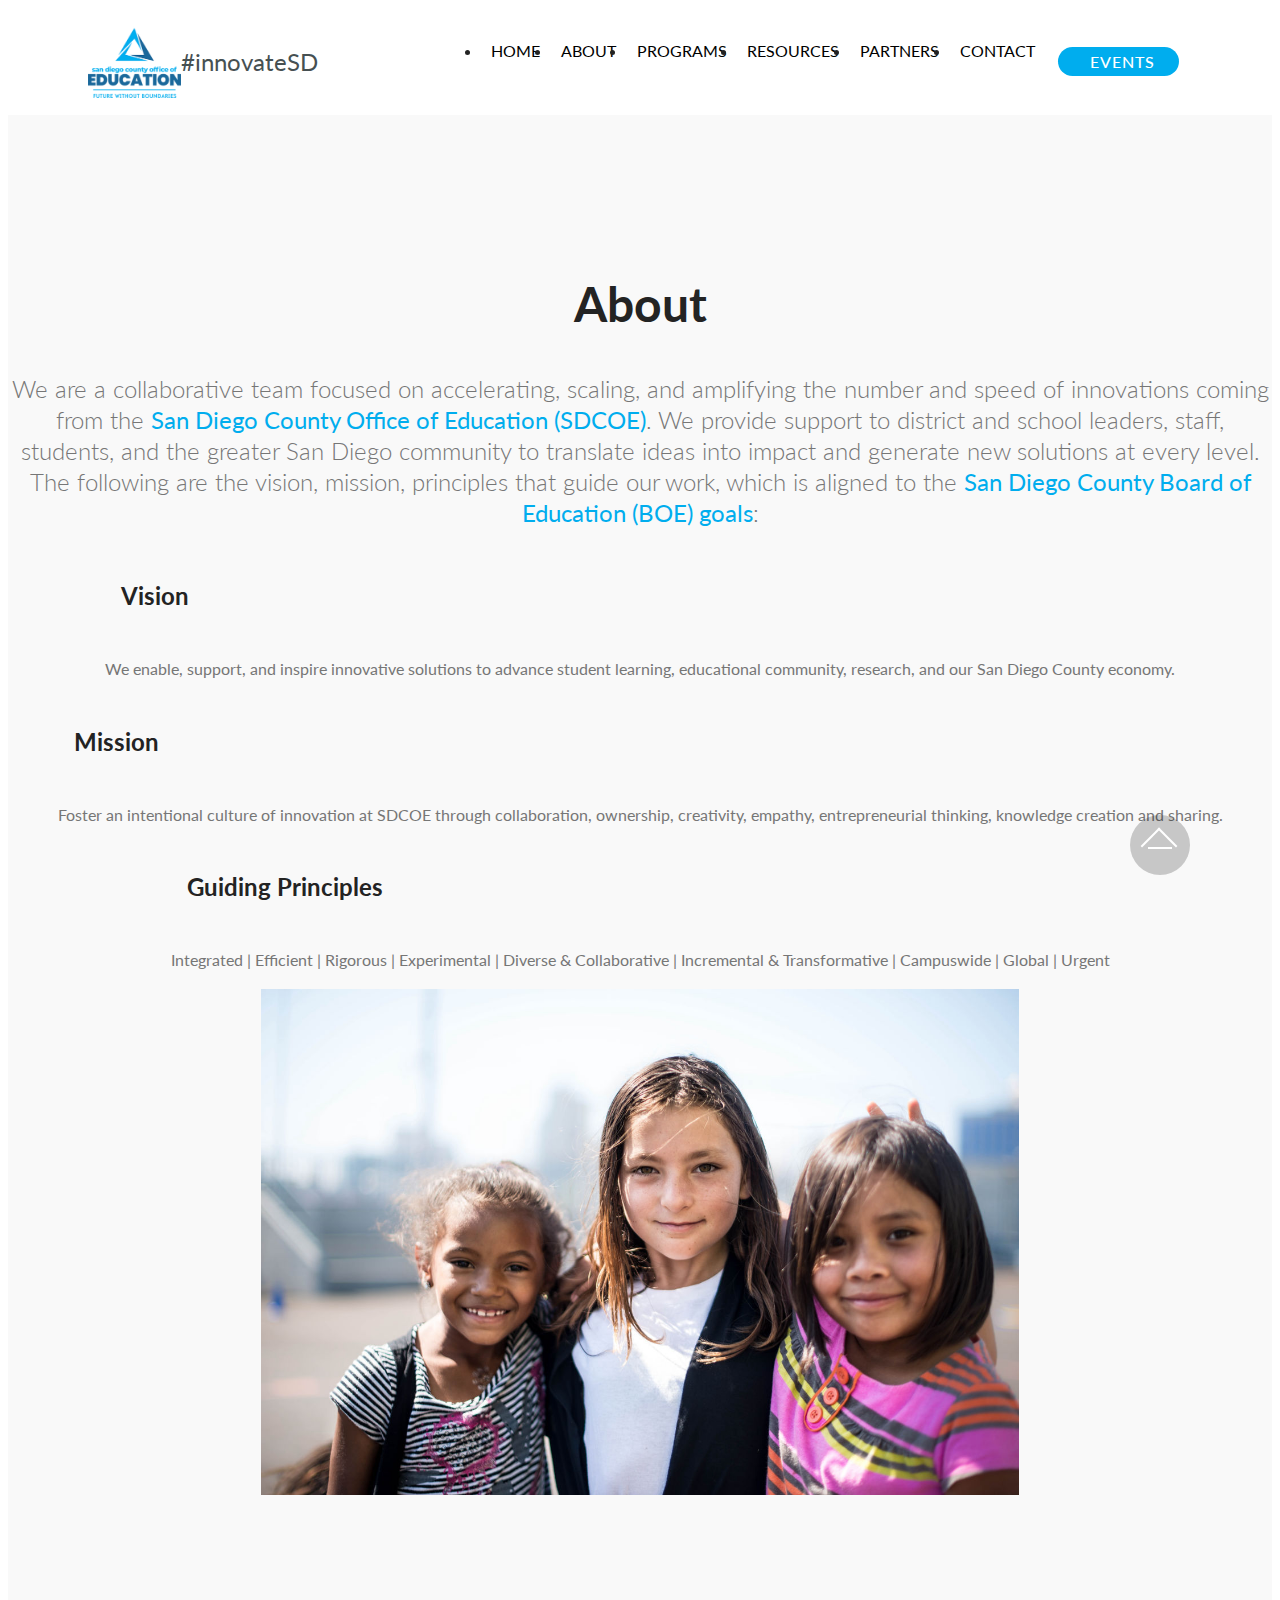
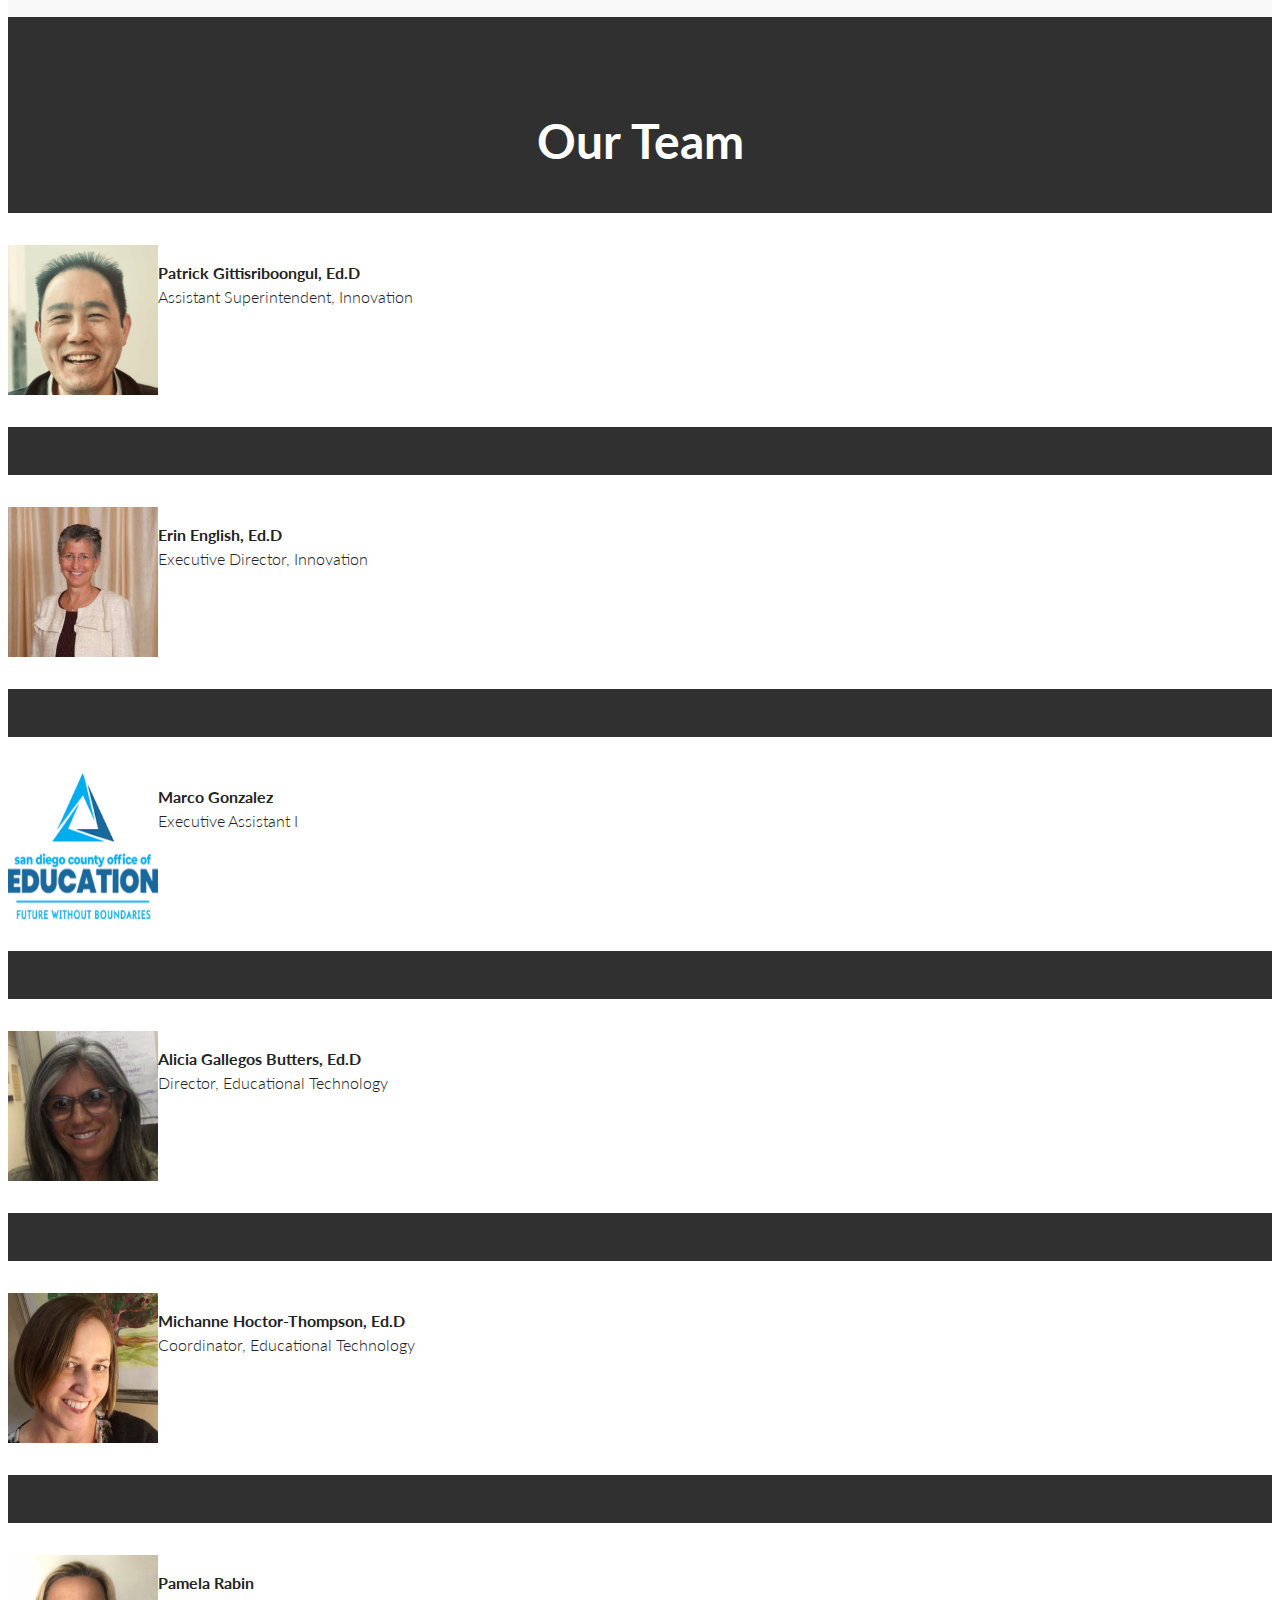
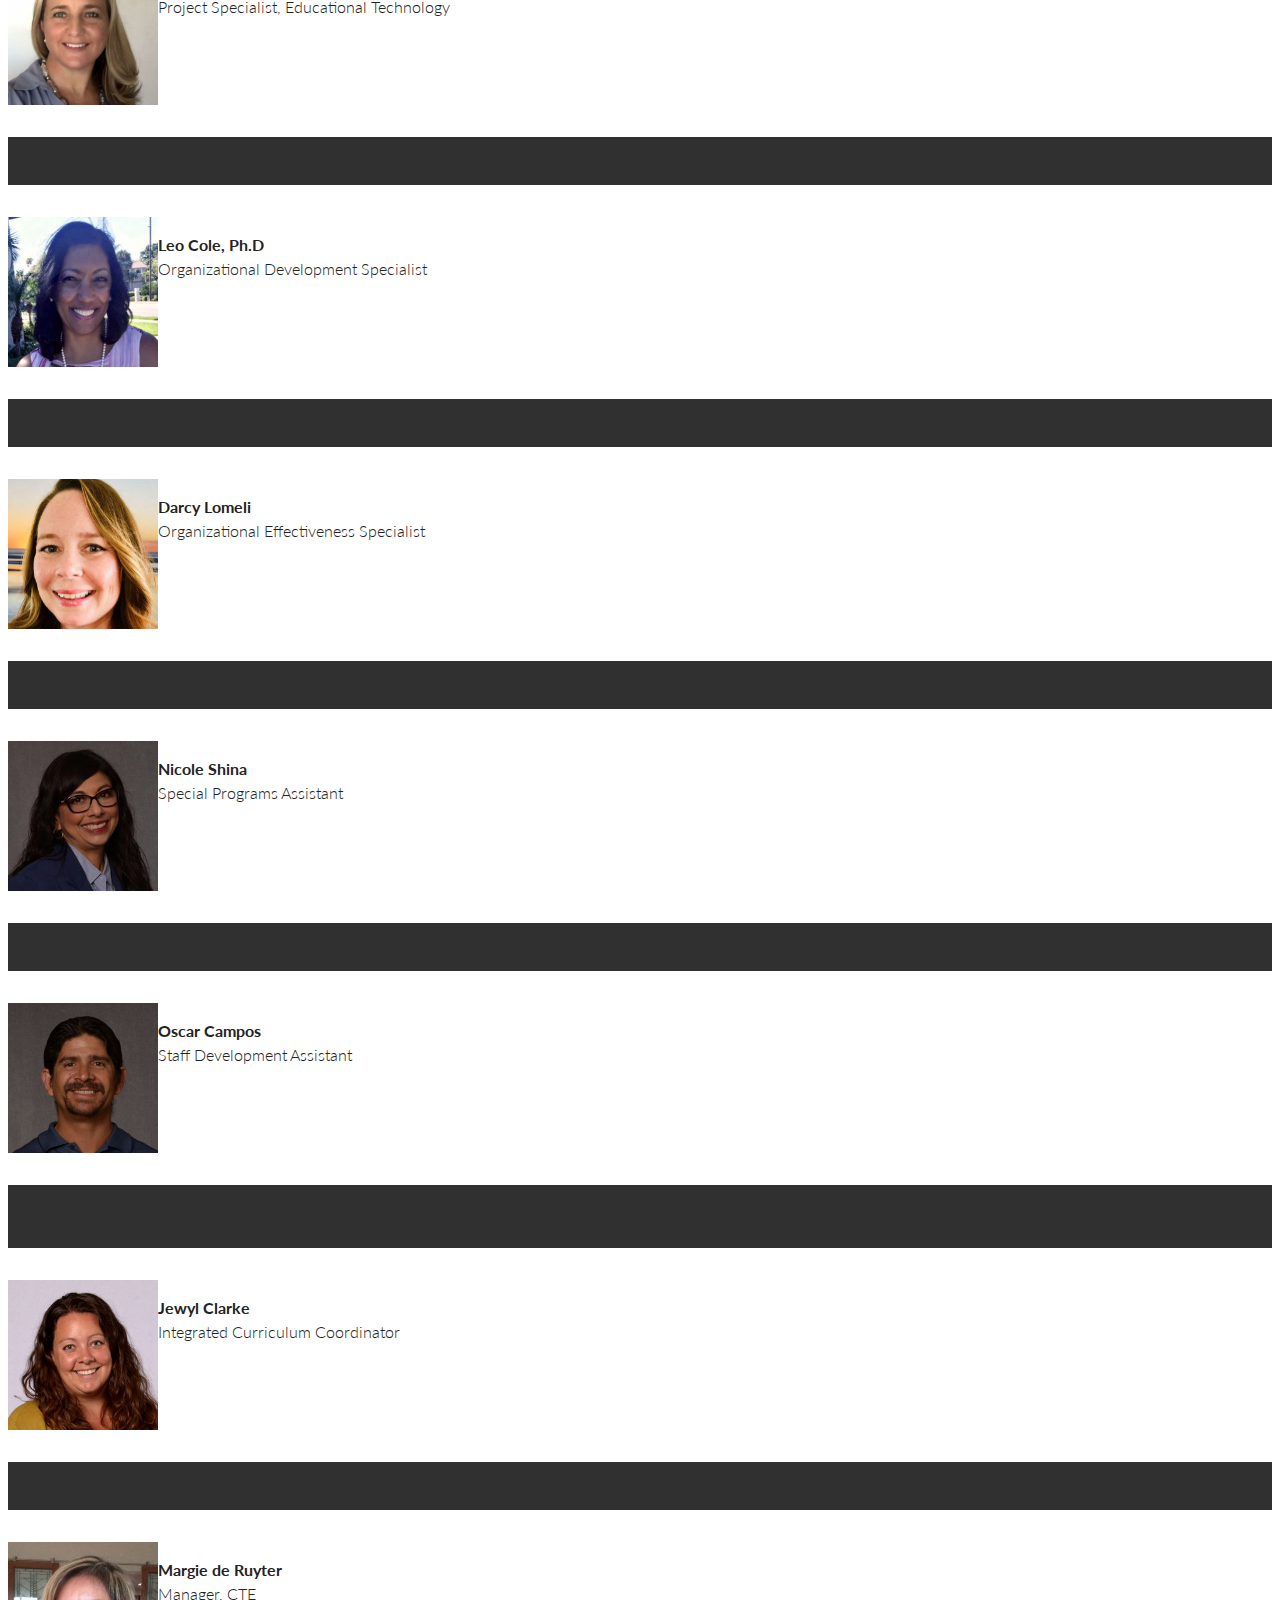
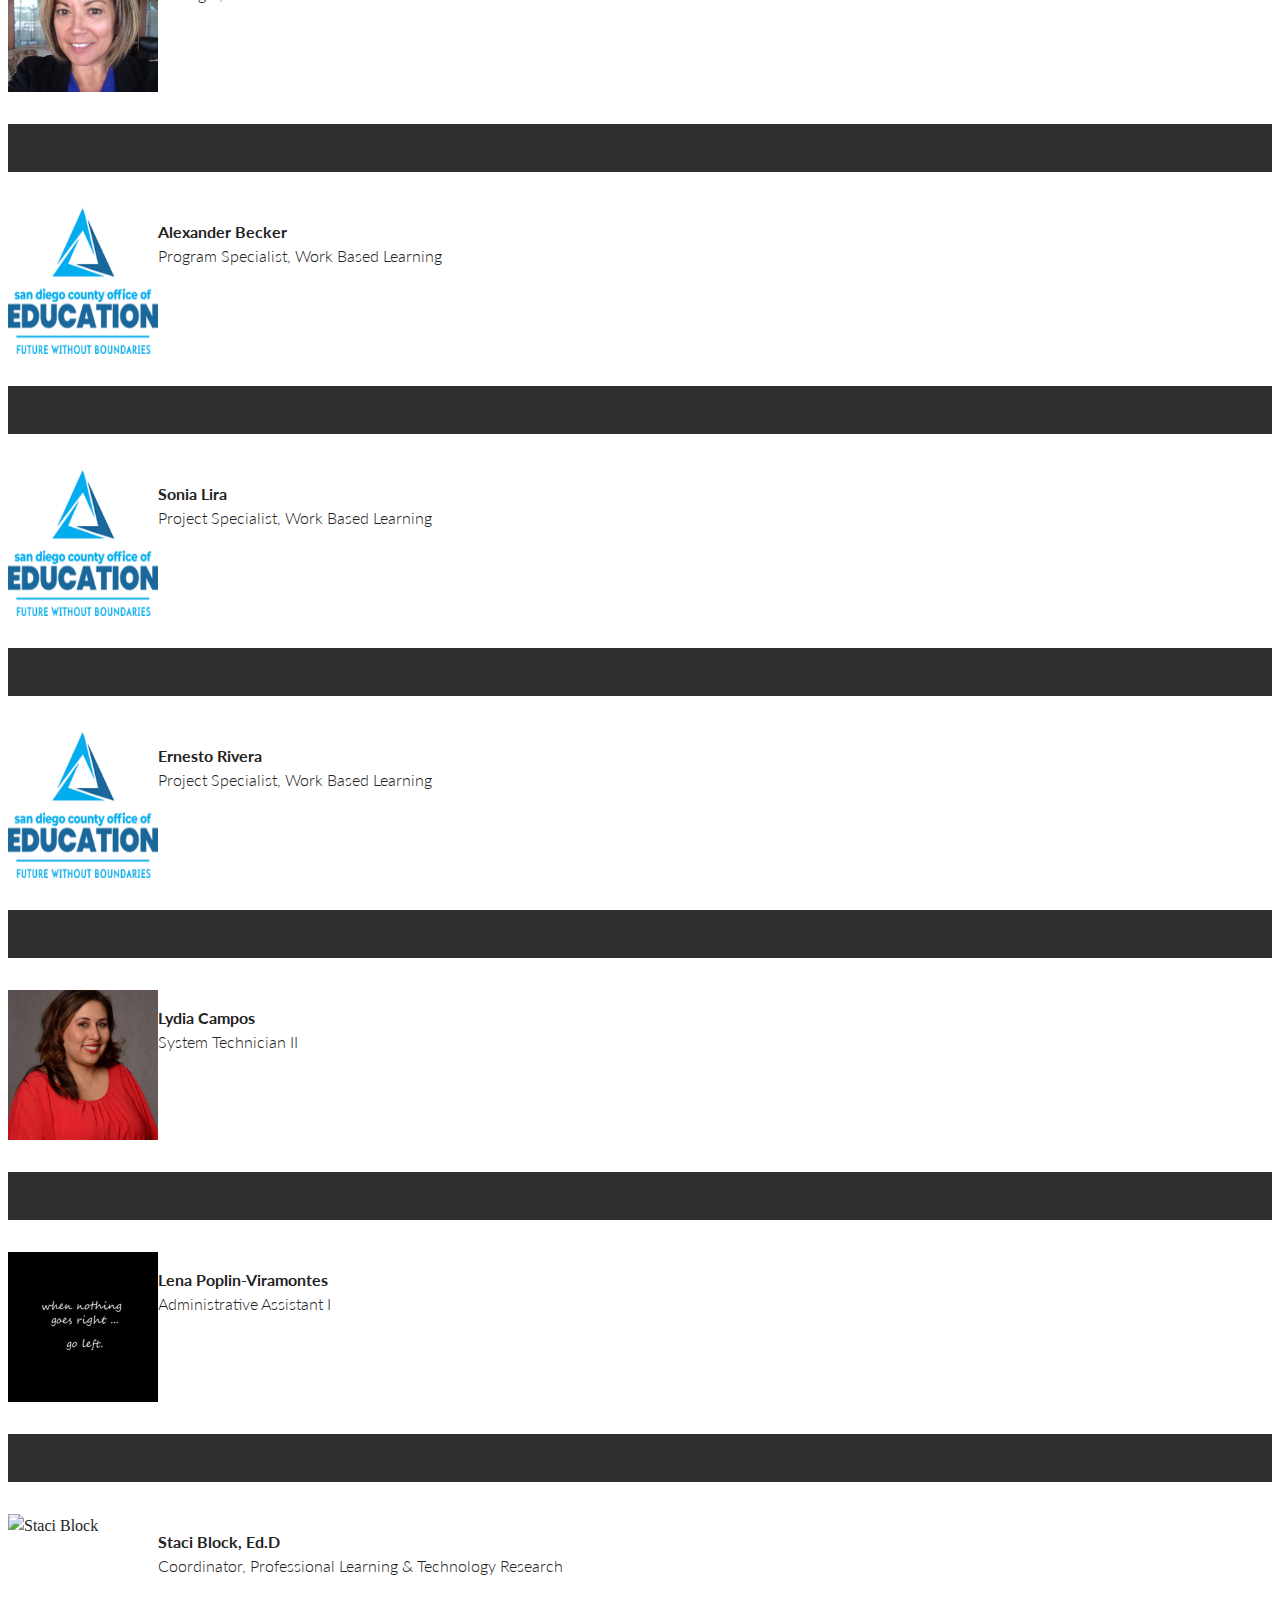
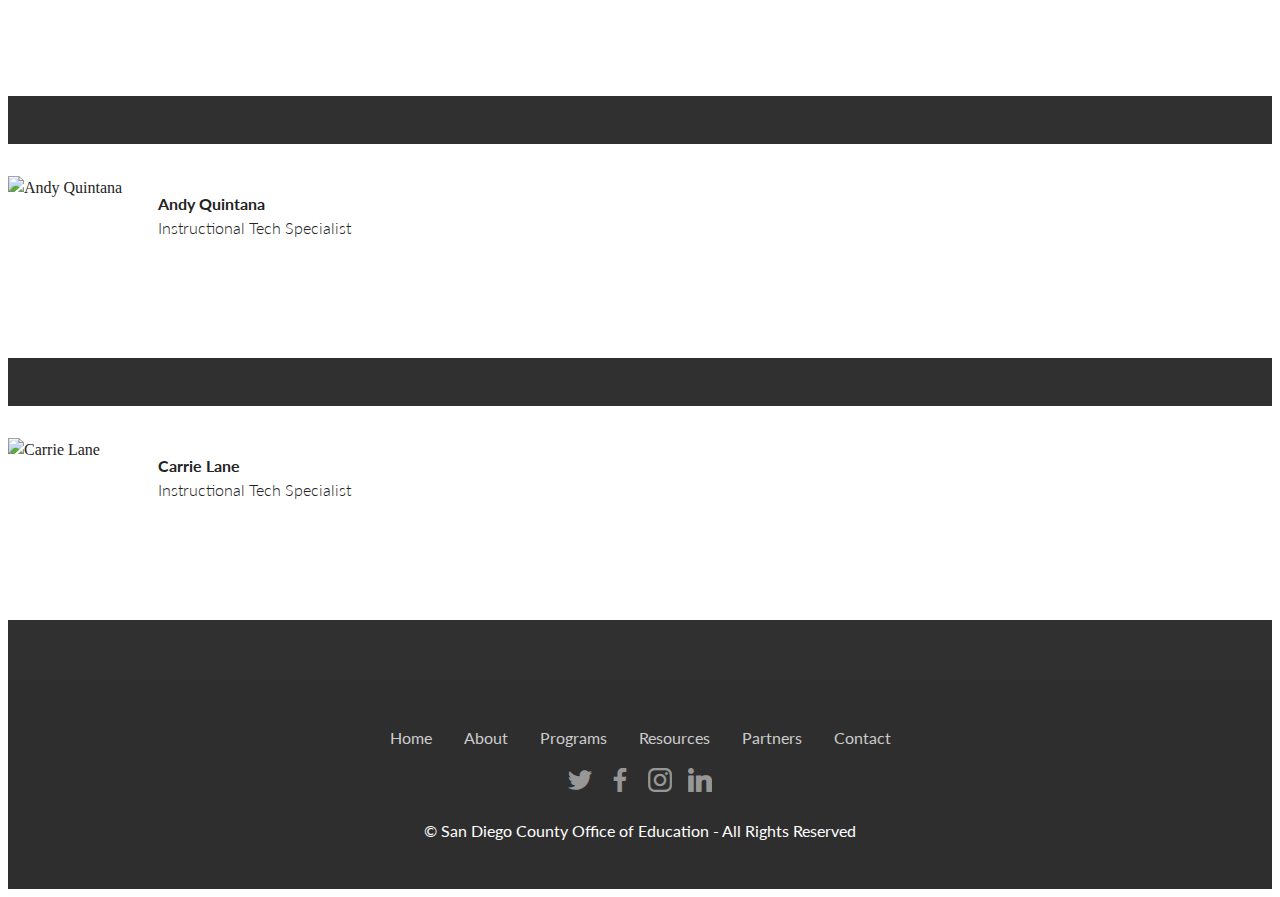
==== about.html @ ed2acc72 "updated copyright" ====
<!DOCTYPE html>
<html  >
<head>
  <!-- Site made with Mobirise Website Builder v4.11.6, https://mobirise.com -->
  <meta charset="UTF-8">
  <meta http-equiv="X-UA-Compatible" content="IE=edge">
  <meta name="generator" content="Mobirise v4.11.6, mobirise.com">
  <meta name="viewport" content="width=device-width, initial-scale=1, minimum-scale=1">
  <link rel="shortcut icon" href="assets/images/sdcoe-logo-tri-rgb-250px-224x173.png" type="image/x-icon">
  <meta name="description" content="">
  
  <title>#innovateSD | About</title>
  <link rel="stylesheet" href="assets/web/assets/mobirise-icons/mobirise-icons.css">
  <link rel="stylesheet" href="assets/bootstrap/css/bootstrap.min.css">
  <link rel="stylesheet" href="assets/bootstrap/css/bootstrap-grid.min.css">
  <link rel="stylesheet" href="assets/bootstrap/css/bootstrap-reboot.min.css">
  <link rel="stylesheet" href="assets/tether/tether.min.css">
  <link rel="stylesheet" href="assets/socicon/css/styles.css">
  <link rel="stylesheet" href="assets/web/assets/gdpr-plugin/gdpr-styles.css">
  <link rel="stylesheet" href="assets/dropdown/css/style.css">
  <link rel="stylesheet" href="assets/animatecss/animate.min.css">
  <link rel="stylesheet" href="assets/theme/css/style.css">
  <link rel="preload" as="style" href="assets/mobirise/css/mbr-additional.css"><link rel="stylesheet" href="assets/mobirise/css/mbr-additional.css" type="text/css">
  
  
  
</head>
<body>

<!-- Analytics -->
<!-- Global site tag (gtag.js) - Google Analytics -->
<script async src="https://www.googletagmanager.com/gtag/js?id=UA-120233607-1"></script>
<script>
  window.dataLayer = window.dataLayer || [];
  function gtag(){dataLayer.push(arguments);}
  gtag('js', new Date());

  gtag('config', 'UA-120233607-1');
</script>
<!-- /Analytics -->


  <section class="menu cid-qRIc35awCe" once="menu" id="menu2-24">

    

    <nav class="navbar navbar-expand beta-menu navbar-dropdown align-items-center navbar-fixed-top navbar-toggleable-sm">
        <button class="navbar-toggler navbar-toggler-right" type="button" data-toggle="collapse" data-target="#navbarSupportedContent" aria-controls="navbarSupportedContent" aria-expanded="false" aria-label="Toggle navigation">
            <div class="hamburger">
                <span></span>
                <span></span>
                <span></span>
                <span></span>
            </div>
        </button>
        <div class="menu-logo">
            <div class="navbar-brand">
                <span class="navbar-logo">
                    <a href="http://www.sdcoe.net">
                        <img src="assets/images/sdcoe-logo-tri-rgb-250px-224x173.png" alt="San Diego County Office of Education" title="San Diego County Office of Education" style="height: 4.5rem;">
                    </a>
                </span>
                <span class="navbar-caption-wrap"><a class="navbar-caption text-warning display-5" href="index.html">
                        #innovateSD</a></span>
            </div>
        </div>
        <div class="collapse navbar-collapse" id="navbarSupportedContent">
            <ul class="navbar-nav nav-dropdown" data-app-modern-menu="true"><li class="nav-item">
                    <a class="nav-link link text-black display-4" href="index.html">
                        HOME</a>
                </li><li class="nav-item"><a class="nav-link link text-black display-4" href="about.html">
                        ABOUT</a></li><li class="nav-item"><a class="nav-link link text-black display-4" href="programs.html">
                        PROGRAMS</a></li><li class="nav-item"><a class="nav-link link text-black display-4" href="resources.html">
                        RESOURCES</a></li><li class="nav-item"><a class="nav-link link text-black display-4" href="partners.html">
                        PARTNERS</a></li><li class="nav-item"><a class="nav-link link text-black display-4" href="contact.html">
                        CONTACT</a></li></ul>
            <div class="navbar-buttons mbr-section-btn"><a class="btn btn-sm btn-primary display-4" href="events.html"><span class="mbri-calendar mbr-iconfont mbr-iconfont-btn"></span>
                    
                    EVENTS</a></div>
        </div>
    </nav>
</section>

<section class="engine"><a href="https://mobirise.info/f">simple site builder</a></section><section class="features14 cid-qSP6rkgGdB" id="features14-29">
    
    

    
    <div class="container align-center">
        <h2 class="mbr-section-title pb-3 mbr-fonts-style display-2">
            About</h2>
        <h3 class="mbr-section-subtitle pb-5 mbr-fonts-style display-5">We are a collaborative team focused on accelerating, scaling, and amplifying the number and speed of innovations coming from the <a href="http://www.sdcoe.net">San Diego County Office of Education (SDCOE)</a>. We provide support to district and school leaders, staff, students, and the greater San Diego community to translate ideas into impact and generate new solutions at every level. The following are the vision, mission, principles that guide our work, which is aligned to the <a href="http://www.sdcoe.net/Board/Pages/board-goals.aspx">San Diego County Board of Education (BOE) goals</a>:</h3>
        <div class="media-container-column">
            <div class="row justify-content-center">
                <div class="card p-4 col-12 col-md-6 col-lg-4">
                    <div class="media pb-3">
                        <div class="card-img align-self-center">
                            <span class="mbr-iconfont mbri-sun2"></span>
                        </div>
                        <div class="media-body">
                            <h4 class="card-title py-2 align-left mbr-fonts-style display-5">
                                Vision</h4>
                        </div>
                    </div>                
                    <div class="card-box align-left">
                        <p class="mbr-text mbr-fonts-style display-7">
                           We enable, support, and inspire innovative solutions to advance student learning, educational community, research, and our San Diego County economy.</p>
                    </div>
                </div>

                <div class="card p-4 col-12 col-md-6 col-lg-4">
                <div class="media pb-3">
                    <div class="card-img align-self-center">
                        <span class="mbr-iconfont mbri-paper-plane"></span>
                    </div>
                    <div class="media-body">
                        <h4 class="card-title py-2 align-left mbr-fonts-style display-5">
                                Mission</h4>
                    </div>
                </div>
                    <div class="card-box align-left">
                        <p class="mbr-text mbr-fonts-style display-7">
                            Foster an intentional culture of innovation at SDCOE through collaboration, ownership, creativity, empathy, entrepreneurial thinking, knowledge creation and sharing.</p>
                    </div>
                </div>

                <div class="card p-4 col-12 col-md-6 col-lg-4">
                <div class="media pb-3">
                    <div class="card-img align-self-center">
                        <span class="mbr-iconfont mbri-hearth"></span>
                    </div>
                    <div class="media-body">
                        <h4 class="card-title py-2 align-left mbr-fonts-style display-5">
                            Guiding Principles</h4>
                    </div>
                </div>
                    <div class="card-box align-left">
                        <p class="mbr-text mbr-fonts-style display-7">
                           Integrated | Efficient | Rigorous | Experimental | Diverse &amp; Collaborative | Incremental &amp; Transformative | Campuswide | Global | Urgent</p>
                    </div>
                </div>

                
            </div>
            <div class="media-container-row image-row">
                <div class="mbr-figure" style="width: 60%;">
                    <img src="assets/images/40-monarch-school-1-1332x889.jpg" alt="Mobirise" title="">
                </div>
            </div>
        </div>
    </div>
</section>

<section class="testimonials4 cid-raXyi6TMHr mbr-parallax-background" id="testimonials4-3v">

  

  <div class="mbr-overlay" style="opacity: 0.8; background-color: rgb(0, 0, 0);">
  </div>
  <div class="container">
    <h2 class="pb-3 mbr-fonts-style mbr-white align-center display-2">
        Our Team</h2>
    
    <div class="col-md-10 testimonials-container"> 
      

      
    <div class="testimonials-item">
        <div class="user row">
          <div class="col-lg-3 col-md-4">
            <div class="user_image">
              <img src="assets/images/patrick-2-208x290.png" alt="Patrick Gittisriboongul, Ed.D" title="Patrick Gittisriboongul, Ed.D">
            </div>
          </div>
          <div class="testimonials-caption col-lg-9 col-md-8">
            <div class="user_text ">
              <p class="mbr-fonts-style  display-7"></p>
            </div>
            <div class="user_name mbr-bold mbr-fonts-style align-left pt-3 display-7">
                 Patrick Gittisriboongul, Ed.D</div>
            <div class="user_desk mbr-light mbr-fonts-style align-left pt-2 display-7">
                 Assistant Superintendent, Innovation</div>
          </div>
        </div>
      </div><div class="testimonials-item">
        <div class="user row">
          <div class="col-lg-3 col-md-4">
            <div class="user_image">
              <img src="assets/images/erin-1-300x300.jpg" alt="Erin English, Ed.D" title="Erin English, Ed.D">
            </div>
          </div>
          <div class="testimonials-caption col-lg-9 col-md-8">
            <div class="user_text">
              <p class="mbr-fonts-style  display-7"></p>
            </div>
            <div class="user_name mbr-bold mbr-fonts-style align-left pt-3 display-7">
                 Erin English, Ed.D</div>
            <div class="user_desk mbr-light mbr-fonts-style align-left pt-2 display-7">
                 Executive Director, Innovation</div>
          </div>
        </div>
      </div><div class="testimonials-item">
        <div class="user row">
          <div class="col-lg-3 col-md-4">
            <div class="user_image">
              <img src="assets/images/sdcoe-logo-tri-rgb-250px-2-224x173.png" alt="Marco Gonzalez" title="Marco Gonzalez">
            </div>
          </div>
          <div class="testimonials-caption col-lg-9 col-md-8">
            <div class="user_text">
              <p class="mbr-fonts-style  display-7"></p>
            </div>
            <div class="user_name mbr-bold mbr-fonts-style align-left pt-3 display-7">Marco Gonzalez</div>
            <div class="user_desk mbr-light mbr-fonts-style align-left pt-2 display-7">Executive Assistant I</div>
          </div>
        </div>
      </div><div class="testimonials-item">
        <div class="user row">
          <div class="col-lg-3 col-md-4">
            <div class="user_image">
              <img src="assets/images/aliciagallegosbutters-1-217x278.jpg" alt="Alicia Gallegos Butters, Ed.D" title="Alicia Gallegos Butters, Ed.D">
            </div>
          </div>
          <div class="testimonials-caption col-lg-9 col-md-8">
            <div class="user_text">
              <p class="mbr-fonts-style  display-7"></p>
            </div>
            <div class="user_name mbr-bold mbr-fonts-style align-left pt-3 display-7">Alicia Gallegos Butters, Ed.D</div>
            <div class="user_desk mbr-light mbr-fonts-style align-left pt-2 display-7">Director, Educational Technology</div>
          </div>
        </div>
      </div><div class="testimonials-item">
        <div class="user row">
          <div class="col-lg-3 col-md-4">
            <div class="user_image">
              <img src="assets/images/michanne-300x300.jpg" alt="Michanne Hoctor-Thompson, Ed.D" title="Michanne Hoctor-Thompson, Ed.D">
            </div>
          </div>
          <div class="testimonials-caption col-lg-9 col-md-8">
            <div class="user_text">
              <p class="mbr-fonts-style  display-7"></p>
            </div>
            <div class="user_name mbr-bold mbr-fonts-style align-left pt-3 display-7">Michanne Hoctor-Thompson, Ed.D</div>
            <div class="user_desk mbr-light mbr-fonts-style align-left pt-2 display-7">Coordinator, Educational Technology</div>
          </div>
        </div>
      </div><div class="testimonials-item">
        <div class="user row">
          <div class="col-lg-3 col-md-4">
            <div class="user_image">
              <img src="assets/images/pam-300x300.jpg" alt="Pamela Rabin" title="Pamela Rabin">
            </div>
          </div>
          <div class="testimonials-caption col-lg-9 col-md-8">
            <div class="user_text">
              <p class="mbr-fonts-style  display-7"></p>
            </div>
            <div class="user_name mbr-bold mbr-fonts-style align-left pt-3 display-7">Pamela Rabin</div>
            <div class="user_desk mbr-light mbr-fonts-style align-left pt-2 display-7">Project Specialist, Educational Technology</div>
          </div>
        </div>
      </div><div class="testimonials-item">
        <div class="user row">
          <div class="col-lg-3 col-md-4">
            <div class="user_image">
              <img src="assets/images/leo-pic-1-300x276.jpg" alt="Leo Cole, Ph.D" title="Leo Cole, Ph.D">
            </div>
          </div>
          <div class="testimonials-caption col-lg-9 col-md-8">
            <div class="user_text">
              <p class="mbr-fonts-style  display-7"></p>
            </div>
            <div class="user_name mbr-bold mbr-fonts-style align-left pt-3 display-7">Leo Cole, Ph.D</div>
            <div class="user_desk mbr-light mbr-fonts-style align-left pt-2 display-7">Organizational Development Specialist</div>
          </div>
        </div>
      </div><div class="testimonials-item">
        <div class="user row">
          <div class="col-lg-3 col-md-4">
            <div class="user_image">
              <img src="assets/images/darcy-photo-2019-239x319.jpg" alt="Darcy Lomeli" title="Darcy Lomeli">
            </div>
          </div>
          <div class="testimonials-caption col-lg-9 col-md-8">
            <div class="user_text">
              <p class="mbr-fonts-style  display-7"></p>
            </div>
            <div class="user_name mbr-bold mbr-fonts-style align-left pt-3 display-7">Darcy Lomeli</div>
            <div class="user_desk mbr-light mbr-fonts-style align-left pt-2 display-7">Organizational Effectiveness Specialist</div>
          </div>
        </div>
      </div><div class="testimonials-item">
        <div class="user row">
          <div class="col-lg-3 col-md-4">
            <div class="user_image">
              <img src="assets/images/nicole-1-240x240.jpg" alt="Nicole Shina" title="Nicole Shina">
            </div>
          </div>
          <div class="testimonials-caption col-lg-9 col-md-8">
            <div class="user_text">
              <p class="mbr-fonts-style  display-7"></p>
            </div>
            <div class="user_name mbr-bold mbr-fonts-style align-left pt-3 display-7">Nicole Shina</div>
            <div class="user_desk mbr-light mbr-fonts-style align-left pt-2 display-7">Special Programs Assistant</div>
          </div>
        </div>
      </div><div class="testimonials-item">
        <div class="user row">
          <div class="col-lg-3 col-md-4">
            <div class="user_image">
              <img src="assets/images/oscar-7-300x378.jpg" alt="Oscar Campos" title="Oscar Campos">
            </div>
          </div>
          <div class="testimonials-caption col-lg-9 col-md-8">
            <div class="user_text">
              <p class="mbr-fonts-style  display-7"></p>
            </div>
            <div class="user_name mbr-bold mbr-fonts-style align-left pt-3 display-7">Oscar Campos</div>
            <div class="user_desk mbr-light mbr-fonts-style align-left pt-2 display-7">Staff Development Assistant</div>
          </div>
        </div>
      </div></div>
  </div>
</section>

<section class="testimonials4 cid-raXAxblL0o mbr-parallax-background" id="testimonials4-3x">

  

  <div class="mbr-overlay" style="opacity: 0.8; background-color: rgb(0, 0, 0);">
  </div>
  <div class="container">
    
    
    <div class="col-md-10 testimonials-container"> 
      

      
    <div class="testimonials-item">
        <div class="user row">
          <div class="col-lg-3 col-md-4">
            <div class="user_image">
              <img src="assets/images/jewyl-1-240x240.jpg" alt="Jewyl Clarke" title="Jewyl Clarke">
            </div>
          </div>
          <div class="testimonials-caption col-lg-9 col-md-8">
            <div class="user_text ">
              <p class="mbr-fonts-style  display-7"></p>
            </div>
            <div class="user_name mbr-bold mbr-fonts-style align-left pt-3 display-7">Jewyl Clarke</div>
            <div class="user_desk mbr-light mbr-fonts-style align-left pt-2 display-7">Integrated Curriculum Coordinator&nbsp;</div>
          </div>
        </div>
      </div><div class="testimonials-item">
        <div class="user row">
          <div class="col-lg-3 col-md-4">
            <div class="user_image">
              <img src="assets/images/margie-300x300.jpg" alt="Margie de Ruyter" title="Margie de Ruyter">
            </div>
          </div>
          <div class="testimonials-caption col-lg-9 col-md-8">
            <div class="user_text">
              <p class="mbr-fonts-style  display-7"></p>
            </div>
            <div class="user_name mbr-bold mbr-fonts-style align-left pt-3 display-7">Margie de Ruyter</div>
            <div class="user_desk mbr-light mbr-fonts-style align-left pt-2 display-7">Manager, CTE&nbsp;</div>
          </div>
        </div>
      </div><div class="testimonials-item">
        <div class="user row">
          <div class="col-lg-3 col-md-4">
            <div class="user_image">
              <img src="assets/images/sdcoe-logo-tri-rgb-250px-3-224x173.png" alt="Alexander Becker" title="Alexander Becker">
            </div>
          </div>
          <div class="testimonials-caption col-lg-9 col-md-8">
            <div class="user_text">
              <p class="mbr-fonts-style  display-7"></p>
            </div>
            <div class="user_name mbr-bold mbr-fonts-style align-left pt-3 display-7">Alexander Becker</div>
            <div class="user_desk mbr-light mbr-fonts-style align-left pt-2 display-7">Program Specialist, Work Based Learning&nbsp;</div>
          </div>
        </div>
      </div><div class="testimonials-item">
        <div class="user row">
          <div class="col-lg-3 col-md-4">
            <div class="user_image">
              <img src="assets/images/sdcoe-logo-tri-rgb-250px-3-224x173.png" alt="Sonia Lira " title="Sonia Lira ">
            </div>
          </div>
          <div class="testimonials-caption col-lg-9 col-md-8">
            <div class="user_text">
              <p class="mbr-fonts-style  display-7"></p>
            </div>
            <div class="user_name mbr-bold mbr-fonts-style align-left pt-3 display-7">Sonia Lira&nbsp;</div>
            <div class="user_desk mbr-light mbr-fonts-style align-left pt-2 display-7">Project Specialist, Work Based Learning</div>
          </div>
        </div>
      </div><div class="testimonials-item">
        <div class="user row">
          <div class="col-lg-3 col-md-4">
            <div class="user_image">
              <img src="assets/images/sdcoe-logo-tri-rgb-250px-3-224x173.png" alt="Ernesto Rivera" title="Ernesto Rivera">
            </div>
          </div>
          <div class="testimonials-caption col-lg-9 col-md-8">
            <div class="user_text">
              <p class="mbr-fonts-style  display-7"></p>
            </div>
            <div class="user_name mbr-bold mbr-fonts-style align-left pt-3 display-7">Ernesto Rivera</div>
            <div class="user_desk mbr-light mbr-fonts-style align-left pt-2 display-7">Project Specialist, Work Based Learning&nbsp;</div>
          </div>
        </div>
      </div><div class="testimonials-item">
        <div class="user row">
          <div class="col-lg-3 col-md-4">
            <div class="user_image">
              <img src="assets/images/lydia-300x300.jpg" alt="Lydia Campos" title="Lydia Campos">
            </div>
          </div>
          <div class="testimonials-caption col-lg-9 col-md-8">
            <div class="user_text">
              <p class="mbr-fonts-style  display-7"></p>
            </div>
            <div class="user_name mbr-bold mbr-fonts-style align-left pt-3 display-7">Lydia Campos</div>
            <div class="user_desk mbr-light mbr-fonts-style align-left pt-2 display-7">System Technician II</div>
          </div>
        </div>
      </div><div class="testimonials-item">
        <div class="user row">
          <div class="col-lg-3 col-md-4">
            <div class="user_image">
              <img src="assets/images/lena-300x300.jpg" alt="Lena Poplin-Viramontes " title="Lena Poplin-Viramontes ">
            </div>
          </div>
          <div class="testimonials-caption col-lg-9 col-md-8">
            <div class="user_text">
              <p class="mbr-fonts-style  display-7"></p>
            </div>
            <div class="user_name mbr-bold mbr-fonts-style align-left pt-3 display-7">Lena Poplin-Viramontes&nbsp;</div>
            <div class="user_desk mbr-light mbr-fonts-style align-left pt-2 display-7">Administrative Assistant I&nbsp;</div>
          </div>
        </div>
      </div><div class="testimonials-item">
        <div class="user row">
          <div class="col-lg-3 col-md-4">
            <div class="user_image">
              <img src="assets/images/staci-300x300.jpg" alt="Staci Block" title="Staci Block">
            </div>
          </div>
          <div class="testimonials-caption col-lg-9 col-md-8">
            <div class="user_text">
              <p class="mbr-fonts-style  display-7"></p>
            </div>
            <div class="user_name mbr-bold mbr-fonts-style align-left pt-3 display-7">Staci Block, Ed.D</div>
            <div class="user_desk mbr-light mbr-fonts-style align-left pt-2 display-7">Coordinator, Professional Learning &amp; Technology Research</div>
          </div>
        </div>
      </div><div class="testimonials-item">
        <div class="user row">
          <div class="col-lg-3 col-md-4">
            <div class="user_image">
              <img src="assets/images/andy-240x240.jpg" alt="Andy Quintana" title="Andy Quintana">
            </div>
          </div>
          <div class="testimonials-caption col-lg-9 col-md-8">
            <div class="user_text">
              <p class="mbr-fonts-style  display-7"></p>
            </div>
            <div class="user_name mbr-bold mbr-fonts-style align-left pt-3 display-7">Andy Quintana</div>
            <div class="user_desk mbr-light mbr-fonts-style align-left pt-2 display-7">Instructional Tech Specialist</div>
          </div>
        </div>
      </div><div class="testimonials-item">
        <div class="user row">
          <div class="col-lg-3 col-md-4">
            <div class="user_image">
              <img src="assets/images/carrie-300x300.jpg" alt="Carrie Lane" title="Carrie Lane">
            </div>
          </div>
          <div class="testimonials-caption col-lg-9 col-md-8">
            <div class="user_text">
              <p class="mbr-fonts-style  display-7"></p>
            </div>
            <div class="user_name mbr-bold mbr-fonts-style align-left pt-3 display-7">Carrie Lane</div>
            <div class="user_desk mbr-light mbr-fonts-style align-left pt-2 display-7">Instructional Tech Specialist</div>
          </div>
        </div>
      </div></div>
  </div>
</section>

<section once="" class="cid-qRIIIIusNX mbr-reveal" id="footer7-25">

    

    

    <div class="container">
        <div class="media-container-row align-center mbr-white">
            <div class="row row-links">
                <ul class="foot-menu">
                    
                    
                    
                    
                    
                <li class="foot-menu-item mbr-fonts-style display-7"><a href="index.html" class="text-danger">Home</a></li><li class="foot-menu-item mbr-fonts-style display-7"><a href="about.html" class="text-danger">About</a></li><li class="foot-menu-item mbr-fonts-style display-7"><a href="programs.html" class="text-danger">Programs</a></li><li class="foot-menu-item mbr-fonts-style display-7"><a href="resources.html" class="text-danger">Resources</a></li><li class="foot-menu-item mbr-fonts-style display-7"><a href="partners.html" class="text-danger">Partners</a></li><li class="foot-menu-item mbr-fonts-style display-7"><a href="contact.html" class="text-danger">Contact</a></li></ul>
            </div>
            <div class="row social-row">
                <div class="social-list align-right pb-2">
                    
                    
                    
                    
                    
                    
                <div class="soc-item">
                        <a href="https://twitter.com/SanDiegoCOE" target="_blank">
                            <span class="mbr-iconfont mbr-iconfont-social socicon-twitter socicon"></span>
                        </a>
                    </div><div class="soc-item">
                        <a href="https://www.facebook.com/sandiegocoe/" target="_blank">
                            <span class="mbr-iconfont mbr-iconfont-social socicon-facebook socicon"></span>
                        </a>
                    </div><div class="soc-item">
                        <a href="https://www.instagram.com/SanDiegoCOE/" target="_blank">
                            <span class="mbr-iconfont mbr-iconfont-social socicon-instagram socicon"></span>
                        </a>
                    </div><div class="soc-item">
                        <a href="https://www.linkedin.com/company/san-diego-county-office-of-education" target="_blank">
                            <span class="mbr-iconfont mbr-iconfont-social socicon-linkedin socicon"></span>
                        </a>
                    </div></div>
            </div>
            <div class="row row-copirayt">
                <p class="mbr-text mb-0 mbr-fonts-style mbr-white align-center display-7">
                    © San Diego County Office of Education - All Rights Reserved
                </p>
            </div>
        </div>
    </div>
</section>


  <script src="assets/web/assets/jquery/jquery.min.js"></script>
  <script src="assets/popper/popper.min.js"></script>
  <script src="assets/bootstrap/js/bootstrap.min.js"></script>
  <script src="assets/tether/tether.min.js"></script>
  <script src="assets/smoothscroll/smooth-scroll.js"></script>
  <script src="assets/viewportchecker/jquery.viewportchecker.js"></script>
  <script src="assets/parallax/jarallax.min.js"></script>
  <script src="assets/dropdown/js/nav-dropdown.js"></script>
  <script src="assets/dropdown/js/navbar-dropdown.js"></script>
  <script src="assets/touchswipe/jquery.touch-swipe.min.js"></script>
  <script src="assets/theme/js/script.js"></script>
  
  
 <div id="scrollToTop" class="scrollToTop mbr-arrow-up"><a style="text-align: center;"><i class="mbr-arrow-up-icon mbr-arrow-up-icon-cm cm-icon cm-icon-smallarrow-up"></i></a></div>
    <input name="animation" type="hidden">
  </body>
</html>
---- assets/socicon/css/styles.css ----
@charset "UTF-8";

@font-face {
  font-family: "socicon";
  src:url("../fonts/socicon.eot");
  src:url("../fonts/socicon.eot?#iefix") format("embedded-opentype"),
    url("../fonts/socicon.woff") format("woff"),
    url("../fonts/socicon.ttf") format("truetype"),
    url("../fonts/socicon.svg#socicon") format("svg");
  font-weight: normal;
  font-style: normal;
  font-display:swap;
}

[data-icon]:before {
  font-family: "socicon" !important;
  content: attr(data-icon);
  font-style: normal !important;
  font-weight: normal !important;
  font-variant: normal !important;
  text-transform: none !important;
  speak: none;
  line-height: 1;
  -webkit-font-smoothing: antialiased;
  -moz-osx-font-smoothing: grayscale;
}

[class^="socicon-"]:before,
[class*=" socicon-"]:before {
  font-family: "socicon" !important;
  font-style: normal !important;
  font-weight: normal !important;
  font-variant: normal !important;
  text-transform: none !important;
  speak: none;
  line-height: 1;
  -webkit-font-smoothing: antialiased;
  -moz-osx-font-smoothing: grayscale;
}

.socicon-modelmayhem:before {
  content: "\e000";
}
.socicon-mixcloud:before {
  content: "\e001";
}
.socicon-drupal:before {
  content: "\e002";
}
.socicon-swarm:before {
  content: "\e003";
}
.socicon-istock:before {
  content: "\e004";
}
.socicon-yammer:before {
  content: "\e005";
}
.socicon-ello:before {
  content: "\e006";
}
.socicon-stackoverflow:before {
  content: "\e007";
}
.socicon-persona:before {
  content: "\e008";
}
.socicon-triplej:before {
  content: "\e009";
}
.socicon-houzz:before {
  content: "\e00a";
}
.socicon-rss:before {
  content: "\e00b";
}
.socicon-paypal:before {
  content: "\e00c";
}
.socicon-odnoklassniki:before {
  content: "\e00d";
}
.socicon-airbnb:before {
  content: "\e00e";
}
.socicon-periscope:before {
  content: "\e00f";
}
.socicon-outlook:before {
  content: "\e010";
}
.socicon-coderwall:before {
  content: "\e011";
}
.socicon-tripadvisor:before {
  content: "\e012";
}
.socicon-appnet:before {
  content: "\e013";
}
.socicon-goodreads:before {
  content: "\e014";
}
.socicon-tripit:before {
  content: "\e015";
}
.socicon-lanyrd:before {
  content: "\e016";
}
.socicon-slideshare:before {
  content: "\e017";
}
.socicon-buffer:before {
  content: "\e018";
}
.socicon-disqus:before {
  content: "\e019";
}
.socicon-vkontakte:before {
  content: "\e01a";
}
.socicon-whatsapp:before {
  content: "\e01b";
}
.socicon-patreon:before {
  content: "\e01c";
}
.socicon-storehouse:before {
  content: "\e01d";
}
.socicon-pocket:before {
  content: "\e01e";
}
.socicon-mail:before {
  content: "\e01f";
}
.socicon-blogger:before {
  content: "\e020";
}
.socicon-technorati:before {
  content: "\e021";
}
.socicon-reddit:before {
  content: "\e022";
}
.socicon-dribbble:before {
  content: "\e023";
}
.socicon-stumbleupon:before {
  content: "\e024";
}
.socicon-digg:before {
  content: "\e025";
}
.socicon-envato:before {
  content: "\e026";
}
.socicon-behance:before {
  content: "\e027";
}
.socicon-delicious:before {
  content: "\e028";
}
.socicon-deviantart:before {
  content: "\e029";
}
.socicon-forrst:before {
  content: "\e02a";
}
.socicon-play:before {
  content: "\e02b";
}
.socicon-zerply:before {
  content: "\e02c";
}
.socicon-wikipedia:before {
  content: "\e02d";
}
.socicon-apple:before {
  content: "\e02e";
}
.socicon-flattr:before {
  content: "\e02f";
}
.socicon-github:before {
  content: "\e030";
}
.socicon-renren:before {
  content: "\e031";
}
.socicon-friendfeed:before {
  content: "\e032";
}
.socicon-newsvine:before {
  content: "\e033";
}
.socicon-identica:before {
  content: "\e034";
}
.socicon-bebo:before {
  content: "\e035";
}
.socicon-zynga:before {
  content: "\e036";
}
.socicon-steam:before {
  content: "\e037";
}
.socicon-xbox:before {
  content: "\e038";
}
.socicon-windows:before {
  content: "\e039";
}
.socicon-qq:before {
  content: "\e03a";
}
.socicon-douban:before {
  content: "\e03b";
}
.socicon-meetup:before {
  content: "\e03c";
}
.socicon-playstation:before {
  content: "\e03d";
}
.socicon-android:before {
  content: "\e03e";
}
.socicon-snapchat:before {
  content: "\e03f";
}
.socicon-twitter:before {
  content: "\e040";
}
.socicon-facebook:before {
  content: "\e041";
}
.socicon-googleplus:before {
  content: "\e042";
}
.socicon-pinterest:before {
  content: "\e043";
}
.socicon-foursquare:before {
  content: "\e044";
}
.socicon-yahoo:before {
  content: "\e045";
}
.socicon-skype:before {
  content: "\e046";
}
.socicon-yelp:before {
  content: "\e047";
}
.socicon-feedburner:before {
  content: "\e048";
}
.socicon-linkedin:before {
  content: "\e049";
}
.socicon-viadeo:before {
  content: "\e04a";
}
.socicon-xing:before {
  content: "\e04b";
}
.socicon-myspace:before {
  content: "\e04c";
}
.socicon-soundcloud:before {
  content: "\e04d";
}
.socicon-spotify:before {
  content: "\e04e";
}
.socicon-grooveshark:before {
  content: "\e04f";
}
.socicon-lastfm:before {
  content: "\e050";
}
.socicon-youtube:before {
  content: "\e051";
}
.socicon-vimeo:before {
  content: "\e052";
}
.socicon-dailymotion:before {
  content: "\e053";
}
.socicon-vine:before {
  content: "\e054";
}
.socicon-flickr:before {
  content: "\e055";
}
.socicon-500px:before {
  content: "\e056";
}
.socicon-wordpress:before {
  content: "\e058";
}
.socicon-tumblr:before {
  content: "\e059";
}
.socicon-twitch:before {
  content: "\e05a";
}
.socicon-8tracks:before {
  content: "\e05b";
}
.socicon-amazon:before {
  content: "\e05c";
}
.socicon-icq:before {
  content: "\e05d";
}
.socicon-smugmug:before {
  content: "\e05e";
}
.socicon-ravelry:before {
  content: "\e05f";
}
.socicon-weibo:before {
  content: "\e060";
}
.socicon-baidu:before {
  content: "\e061";
}
.socicon-angellist:before {
  content: "\e062";
}
.socicon-ebay:before {
  content: "\e063";
}
.socicon-imdb:before {
  content: "\e064";
}
.socicon-stayfriends:before {
  content: "\e065";
}
.socicon-residentadvisor:before {
  content: "\e066";
}
.socicon-google:before {
  content: "\e067";
}
.socicon-yandex:before {
  content: "\e068";
}
.socicon-sharethis:before {
  content: "\e069";
}
.socicon-bandcamp:before {
  content: "\e06a";
}
.socicon-itunes:before {
  content: "\e06b";
}
.socicon-deezer:before {
  content: "\e06c";
}
.socicon-telegram:before {
  content: "\e06e";
}
.socicon-openid:before {
  content: "\e06f";
}
.socicon-amplement:before {
  content: "\e070";
}
.socicon-viber:before {
  content: "\e071";
}
.socicon-zomato:before {
  content: "\e072";
}
.socicon-draugiem:before {
  content: "\e074";
}
.socicon-endomodo:before {
  content: "\e075";
}
.socicon-filmweb:before {
  content: "\e076";
}
.socicon-stackexchange:before {
  content: "\e077";
}
.socicon-wykop:before {
  content: "\e078";
}
.socicon-teamspeak:before {
  content: "\e079";
}
.socicon-teamviewer:before {
  content: "\e07a";
}
.socicon-ventrilo:before {
  content: "\e07b";
}
.socicon-younow:before {
  content: "\e07c";
}
.socicon-raidcall:before {
  content: "\e07d";
}
.socicon-mumble:before {
  content: "\e07e";
}
.socicon-medium:before {
  content: "\e06d";
}
.socicon-bebee:before {
  content: "\e07f";
}
.socicon-hitbox:before {
  content: "\e080";
}
.socicon-reverbnation:before {
  content: "\e081";
}
.socicon-formulr:before {
  content: "\e082";
}
.socicon-instagram:before {
  content: "\e057";
}
.socicon-battlenet:before {
  content: "\e083";
}
.socicon-chrome:before {
  content: "\e084";
}
.socicon-discord:before {
  content: "\e086";
}
.socicon-issuu:before {
  content: "\e087";
}
.socicon-macos:before {
  content: "\e088";
}
.socicon-firefox:before {
  content: "\e089";
}
.socicon-opera:before {
  content: "\e08d";
}
.socicon-keybase:before {
  content: "\e090";
}
.socicon-alliance:before {
  content: "\e091";
}
.socicon-livejournal:before {
  content: "\e092";
}
.socicon-googlephotos:before {
  content: "\e093";
}
.socicon-horde:before {
  content: "\e094";
}
.socicon-etsy:before {
  content: "\e095";
}
.socicon-zapier:before {
  content: "\e096";
}
.socicon-google-scholar:before {
  content: "\e097";
}
.socicon-researchgate:before {
  content: "\e098";
}
.socicon-wechat:before {
  content: "\e099";
}
.socicon-strava:before {
  content: "\e09a";
}
.socicon-line:before {
  content: "\e09b";
}
.socicon-lyft:before {
  content: "\e09c";
}
.socicon-uber:before {
  content: "\e09d";
}
.socicon-songkick:before {
  content: "\e09e";
}
.socicon-viewbug:before {
  content: "\e09f";
}
.socicon-googlegroups:before {
  content: "\e0a0";
}
.socicon-quora:before {
  content: "\e073";
}
.socicon-diablo:before {
  content: "\e085";
}
.socicon-blizzard:before {
  content: "\e0a1";
}
.socicon-hearthstone:before {
  content: "\e08b";
}
.socicon-heroes:before {
  content: "\e08a";
}
.socicon-overwatch:before {
  content: "\e08c";
}
.socicon-warcraft:before {
  content: "\e08e";
}
.socicon-starcraft:before {
  content: "\e08f";
}
.socicon-beam:before {
  content: "\e0a2";
}
.socicon-curse:before {
  content: "\e0a3";
}
.socicon-player:before {
  content: "\e0a4";
}
.socicon-streamjar:before {
  content: "\e0a5";
}
.socicon-nintendo:before {
  content: "\e0a6";
}
.socicon-hellocoton:before {
  content: "\e0a7";
}
---- assets/web/assets/gdpr-plugin/gdpr-styles.css ----
.gdpr-block {
    padding: 10px;
    font-size: 14px;
    display: block;
    width: 100%;
    text-align: center;
}
.gdpr-block.covert {
	display: none;
}
.textGDPR {
    position: relative;
}
.gdpr-block label span.textGDPR input[name='gdpr']{
    width: 15px;
    height: 15px;
    margin: 0;
    position: absolute;
    top: 2px;
    left: -20px;
}
.gdpr-block label {
    color: #a7a7a7;
    vertical-align: middle;
    user-select: none;
    margin-bottom: 0;
}
---- assets/theme/css/style.css ----
/*!
 * Mobirise v4 theme (https://mobirise.com/)
 * Copyright 2017 Mobirise
 */
section {
  background-color: #eeeeee; }

body {
  font-style: normal;
  line-height: 1.5; }

section,
.container,
.container-fluid {
  position: relative;
  word-wrap: break-word; }

a.mbr-iconfont:hover {
  text-decoration: none; }

.article .lead p,
.article .lead ul,
.article .lead ol,
.article .lead pre,
.article .lead blockquote {
  margin-bottom: 0; }

ul,
ol,
pre,
blockquote {
  margin-bottom: 2.3125rem; }

pre {
  background: #f4f4f4;
  padding: 10px 24px;
  white-space: pre-wrap; }

.inactive {
  -webkit-user-select: none;
  -moz-user-select: none;
  -ms-user-select: none;
  user-select: none;
  pointer-events: none;
  -webkit-user-drag: none;
  user-drag: none; }

.mbr-section__comments .row {
  justify-content: center;
  -webkit-justify-content: center; }

a {
  font-style: normal;
  font-weight: 400;
  cursor: pointer; }
  a, a:hover {
    text-decoration: none; }

figure {
  margin-bottom: 0; }

body {
  color: #232323; }

h1,
h2,
h3,
h4,
h5,
h6,
.h1,
.h2,
.h3,
.h4,
.h5,
.h6,
.display-1,
.display-2,
.display-3,
.display-4 {
  line-height: 1;
  word-break: break-word;
  word-wrap: break-word; }

.mbr-section-title {
  font-style: normal;
  line-height: 1.2; }

.mbr-section-subtitle {
  line-height: 1.3; }

.mbr-text {
  font-style: normal;
  line-height: 1.6; }

b,
strong {
  font-weight: bold; }

blockquote {
  padding: 10px 0 10px 20px;
  position: relative;
  border-left: 2px solid;
  border-color: #ff3366; }

input:-webkit-autofill, input:-webkit-autofill:hover, input:-webkit-autofill:focus, input:-webkit-autofill:active {
  transition-delay: 9999s;
  transition-property: background-color, color; }

textarea[type='hidden'] {
  display: none; }

body {
  position: relative; }

section {
  background-position: 50% 50%;
  background-repeat: no-repeat;
  background-size: cover; }
  section .mbr-background-video,
  section .mbr-background-video-preview {
    position: absolute;
    bottom: 0;
    left: 0;
    right: 0;
    top: 0; }

.hidden {
  visibility: hidden; }

.mbr-z-index20 {
  z-index: 20; }

/*! Base colors */
.mbr-white {
  color: #ffffff; }

.mbr-black {
  color: #000000; }

.mbr-bg-white {
  background-color: #ffffff; }

.mbr-bg-black {
  background-color: #000000; }

/*! Text-aligns */
.align-left {
  text-align: left; }

.align-center {
  text-align: center; }

.align-right {
  text-align: right; }

@media (max-width: 767px) {
  .align-left,
  .align-center,
  .align-right,
  .mbr-section-btn,
  .mbr-section-title {
    text-align: center; } }
/*! Font-weight  */
.mbr-light {
  font-weight: 300; }

.mbr-regular {
  font-weight: 400; }

.mbr-semibold {
  font-weight: 500; }

.mbr-bold {
  font-weight: 700; }

/*! Media  */
.media-size-item {
  -webkit-flex: 1 1 auto;
  -moz-flex: 1 1 auto;
  -ms-flex: 1 1 auto;
  -o-flex: 1 1 auto;
  flex: 1 1 auto; }

.media-content {
  -webkit-flex-basis: 100%;
  flex-basis: 100%; }

.media-container-row {
  display: -ms-flexbox;
  display: -webkit-flex;
  display: flex;
  -webkit-flex-direction: row;
  -ms-flex-direction: row;
  flex-direction: row;
  -webkit-flex-wrap: wrap;
  -ms-flex-wrap: wrap;
  flex-wrap: wrap;
  -webkit-justify-content: center;
  -ms-flex-pack: center;
  justify-content: center;
  -webkit-align-content: center;
  -ms-flex-line-pack: center;
  align-content: center;
  -webkit-align-items: start;
  -ms-flex-align: start;
  align-items: start; }
  .media-container-row .media-size-item {
    width: 400px; }

.media-container-column {
  display: -ms-flexbox;
  display: -webkit-flex;
  display: flex;
  -webkit-flex-direction: column;
  -ms-flex-direction: column;
  flex-direction: column;
  -webkit-flex-wrap: wrap;
  -ms-flex-wrap: wrap;
  flex-wrap: wrap;
  -webkit-justify-content: center;
  -ms-flex-pack: center;
  justify-content: center;
  -webkit-align-content: center;
  -ms-flex-line-pack: center;
  align-content: center;
  -webkit-align-items: stretch;
  -ms-flex-align: stretch;
  align-items: stretch; }
  .media-container-column > * {
    width: 100%; }

@media (min-width: 992px) {
  .media-container-row {
    -webkit-flex-wrap: nowrap;
    -ms-flex-wrap: nowrap;
    flex-wrap: nowrap; } }
figure {
  overflow: hidden; }

figure[mbr-media-size] {
  transition: width 0.1s; }

.mbr-figure img,
.mbr-figure iframe {
  display: block;
  width: 100%; }

.card {
  background-color: transparent;
  border: none; }

.card-box {
  width: 100%; }

.card-img {
  text-align: center;
  flex-shrink: 0;
  -webkit-flex-shrink: 0; }

.media {
  max-width: 100%;
  margin: 0 auto; }

.mbr-figure {
  -ms-flex-item-align: center;
  -ms-grid-row-align: center;
  -webkit-align-self: center;
  align-self: center; }

.media-container > div {
  max-width: 100%; }

.mbr-figure img,
.card-img img {
  width: 100%; }

@media (max-width: 991px) {
  .media-size-item {
    width: auto !important; }

  .media {
    width: auto; }

  .mbr-figure {
    width: 100% !important; } }
/*! Buttons */
.btn {
  font-weight: 500;
  border-width: 2px;
  font-style: normal;
  letter-spacing: 1px;
  margin: .4rem .8rem;
  white-space: normal;
  -webkit-transition: all .3s ease-in-out;
  -moz-transition: all .3s ease-in-out;
  transition: all .3s ease-in-out;
  display: inline-flex;
  align-items: center;
  justify-content: center;
  word-break: break-word;
  -webkit-align-items: center;
  -webkit-justify-content: center;
  display: -webkit-inline-flex; }

.btn-sm {
  font-weight: 500;
  letter-spacing: 1px;
  -webkit-transition: all .3s ease-in-out;
  -moz-transition: all .3s ease-in-out;
  transition: all .3s ease-in-out; }

.btn-md {
  font-weight: 500;
  letter-spacing: 1px;
  margin: .4rem .8rem !important;
  -webkit-transition: all .3s ease-in-out;
  -moz-transition: all .3s ease-in-out;
  transition: all .3s ease-in-out; }

.btn-lg {
  font-weight: 500;
  letter-spacing: 1px;
  margin: .4rem .8rem !important;
  -webkit-transition: all .3s ease-in-out;
  -moz-transition: all .3s ease-in-out;
  transition: all .3s ease-in-out; }

.mbr-section-btn {
  margin-left: -0.25rem;
  margin-right: -0.25rem;
  font-size: 0; }

nav .mbr-section-btn {
  margin-left: 0rem;
  margin-right: 0rem; }

.btn-form {
  border-radius: 0; }
  .btn-form:hover {
    cursor: pointer; }

/*! Btn icon margin */
.btn .mbr-iconfont,
.btn.btn-sm .mbr-iconfont {
  cursor: pointer;
  margin-right: 0.5rem; }

.btn.btn-md .mbr-iconfont,
.btn.btn-md .mbr-iconfont {
  margin-right: 0.8rem; }

.mbr-regular {
  font-weight: 400; }

.mbr-semibold {
  font-weight: 500; }

.mbr-bold {
  font-weight: 700; }

[type='submit'] {
  -webkit-appearance: none; }

/*! Full-screen */
.mbr-fullscreen .mbr-overlay {
  min-height: 100vh; }

.mbr-fullscreen {
  display: flex;
  display: -webkit-flex;
  display: -moz-flex;
  display: -ms-flex;
  display: -o-flex;
  align-items: center;
  -webkit-align-items: center;
  min-height: 100vh;
  padding-top: 3rem;
  padding-bottom: 3rem; }

/*! Map */
.map {
  height: 25rem;
  position: relative; }
  .map iframe {
    width: 100%;
    height: 100%; }

.mbr-overlay {
  background-color: #000;
  bottom: 0;
  left: 0;
  opacity: .5;
  position: absolute;
  right: 0;
  top: 0;
  z-index: 0;
  pointer-events: none; }

/* Form */
blockquote {
  font-style: italic;
  padding: 10px 0 10px 20px;
  font-size: 1.09rem;
  position: relative;
  border-width: 3px; }

.form-control {
  background-color: #f5f5f5;
  box-shadow: none;
  color: #565656;
  line-height: 1.43;
  min-height: 3.5em;
  padding: 1.07em .5em; }
  .form-control, .form-control:focus {
    border: 1px solid #e8e8e8; }
  .form-active .form-control:invalid {
    border-color: red; }

.form-control-label {
  position: relative;
  cursor: pointer;
  margin-bottom: .357em;
  padding: 0; }

.alert {
  color: #ffffff;
  border-radius: 0;
  border: 0;
  font-size: .875rem;
  line-height: 1.5;
  margin-bottom: 1.875rem;
  padding: 1.25rem;
  position: relative; }
  .alert.alert-form::after {
    background-color: inherit;
    bottom: -7px;
    content: "";
    display: block;
    height: 14px;
    left: 50%;
    margin-left: -7px;
    position: absolute;
    transform: rotate(45deg);
    width: 14px;
    -webkit-transform: rotate(45deg); }

.form-asterisk {
  font-family: initial;
  position: absolute;
  top: -2px;
  font-weight: normal; }

/*! Scroll to top arrow */
#scrollToTop a i:before {
  content: '';
  position: absolute;
  height: 40%;
  top: 25%;
  background: #fff;
  width: 2px;
  left: calc(50% - 1px); }
#scrollToTop a i:after {
  content: '';
  position: absolute;
  display: block;
  border-top: 2px solid #fff;
  border-right: 2px solid #fff;
  width: 40%;
  height: 40%;
  left: 30%;
  bottom: 30%;
  transform: rotate(135deg);
  -webkit-transform: rotate(135deg); }

.mbr-arrow-up {
  bottom: 25px;
  right: 90px;
  position: fixed;
  text-align: right;
  z-index: 5000;
  color: #ffffff;
  font-size: 32px;
  transform: rotate(180deg);
  -webkit-transform: rotate(180deg); }

.mbr-arrow-up a {
  background: rgba(0, 0, 0, 0.2);
  border-radius: 3px;
  color: #fff;
  display: inline-block;
  height: 60px;
  width: 60px;
  outline-style: none !important;
  position: relative;
  text-decoration: none;
  transition: all 0.3s ease-in-out;
  cursor: pointer;
  text-align: center; }
  .mbr-arrow-up a:hover {
    background-color: rgba(0, 0, 0, 0.4); }
  .mbr-arrow-up a i {
    line-height: 60px; }

.mbr-arrow-up-icon {
  display: block;
  color: #fff; }

.mbr-arrow-up-icon::before {
  content: '\203a';
  display: inline-block;
  font-family: serif;
  font-size: 32px;
  line-height: 1;
  font-style: normal;
  position: relative;
  top: 6px;
  left: -4px;
  -webkit-transform: rotate(-90deg);
  transform: rotate(-90deg); }

/*! Arrow Down */
.mbr-arrow {
  position: absolute;
  bottom: 45px;
  left: 50%;
  width: 60px;
  height: 60px;
  cursor: pointer;
  background-color: rgba(80, 80, 80, 0.5);
  border-radius: 50%;
  -webkit-transform: translateX(-50%);
  transform: translateX(-50%); }
  .mbr-arrow > a {
    display: inline-block;
    text-decoration: none;
    outline-style: none;
    -webkit-animation: arrowdown 1.7s ease-in-out infinite;
    animation: arrowdown 1.7s ease-in-out infinite; }
    .mbr-arrow > a > i {
      position: absolute;
      top: -2px;
      left: 15px;
      font-size: 2rem; }

@keyframes arrowdown {
  0% {
    transform: translateY(0px);
    -webkit-transform: translateY(0px); }
  50% {
    transform: translateY(-5px);
    -webkit-transform: translateY(-5px); }
  100% {
    transform: translateY(0px);
    -webkit-transform: translateY(0px); } }
@-webkit-keyframes arrowdown {
  0% {
    transform: translateY(0px);
    -webkit-transform: translateY(0px); }
  50% {
    transform: translateY(-5px);
    -webkit-transform: translateY(-5px); }
  100% {
    transform: translateY(0px);
    -webkit-transform: translateY(0px); } }
@media (max-width: 500px) {
  .mbr-arrow-up {
    left: 50%;
    right: auto;
    transform: translateX(-50%) rotate(180deg);
    -webkit-transform: translateX(-50%) rotate(180deg); } }
/*Gradients animation*/
@keyframes gradient-animation {
  from {
    background-position: 0% 100%;
    animation-timing-function: ease-in-out; }
  to {
    background-position: 100% 0%;
    animation-timing-function: ease-in-out; } }
@-webkit-keyframes gradient-animation {
  from {
    background-position: 0% 100%;
    animation-timing-function: ease-in-out; }
  to {
    background-position: 100% 0%;
    animation-timing-function: ease-in-out; } }
.bg-gradient {
  background-size: 200% 200%;
  animation: gradient-animation 5s infinite alternate;
  -webkit-animation: gradient-animation 5s infinite alternate; }

.menu .navbar-brand {
  display: -webkit-flex; }
  .menu .navbar-brand span {
    display: flex;
    display: -webkit-flex; }
  .menu .navbar-brand .navbar-caption-wrap {
    display: -webkit-flex; }
  .menu .navbar-brand .navbar-logo img {
    display: -webkit-flex; }
@media (min-width: 768px) and (max-width: 1023px) {
  .menu .navbar-toggleable-sm .navbar-nav {
    display: -webkit-box;
    display: -webkit-flex;
    display: -ms-flexbox; } }
@media (max-width: 1023px) {
  .menu .navbar-collapse {
    max-height: 93.5vh; }
    .menu .navbar-collapse.show {
      overflow: auto; } }
@media (min-width: 1024px) {
  .menu .navbar-nav.nav-dropdown {
    display: -webkit-flex; }
  .menu .navbar-toggleable-sm .navbar-collapse {
    display: -webkit-flex !important; }
  .menu .collapsed .navbar-collapse {
    max-height: 93.5vh; }
    .menu .collapsed .navbar-collapse.show {
      overflow: auto; } }
@media (max-width: 767px) {
  .menu .navbar-collapse {
    max-height: 80vh; } }

/* Others*/
.note-check a[data-value=Rubik] {
  font-style: normal; }

.mbr-arrow a {
  color: #ffffff; }

@media (max-width: 767px) {
  .mbr-arrow {
    display: none; } }
.navbar {
  display: -webkit-flex;
  -webkit-flex-wrap: wrap;
  -webkit-align-items: center;
  -webkit-justify-content: space-between; }

.navbar-collapse {
  -webkit-flex-basis: 100%;
  -webkit-flex-grow: 1;
  -webkit-align-items: center; }

.nav-dropdown .link {
  padding: 0.667em 1.667em !important;
  margin: 0 !important; }

.nav {
  display: -webkit-flex;
  -webkit-flex-wrap: wrap; }

.row {
  display: -webkit-flex;
  -webkit-flex-wrap: wrap; }

.justify-content-center {
  -webkit-justify-content: center; }

.form-inline {
  display: -webkit-flex;
  -webkit-flex-flow: row wrap;
  -webkit-align-items: center; }

.card-wrapper {
  -webkit-flex: 1; }

.carousel-control {
  z-index: 10;
  display: -webkit-flex;
  -webkit-align-items: center;
  -webkit-justify-content: center; }

.carousel-controls {
  display: -webkit-flex; }

.media {
  display: -webkit-flex; }

.form-group:focus {
  outline: none; }

.jq-selectbox__select {
  padding: 1.07em 0.5em;
  position: absolute;
  top: 0;
  left: 0;
  width: 100%; }

.jq-selectbox__dropdown {
  position: absolute;
  top: 100% !important;
  left: 0 !important;
  width: 100% !important; }

.jq-selectbox__trigger-arrow {
  transform: translateY(-50%); }

.jq-selectbox li {
  padding: 1.07em 0.5em; }

input[type='range'] {
  padding-left: 0 !important;
  padding-right: 0 !important; }

.modal-dialog,
.modal-content {
  height: 100%; }

.modal-dialog .carousel-inner {
  height: calc(100vh - 1.75rem); }
  @media (max-width: 575px) {
    .modal-dialog .carousel-inner {
      height: calc(100vh - 1rem); } }

.carousel-item {
  text-align: center; }

.carousel-item img {
  margin: auto; }

.navbar-toggler {
  -webkit-align-self: flex-start;
  -ms-flex-item-align: start;
  align-self: flex-start;
  padding: 0.25rem 0.75rem;
  font-size: 1.25rem;
  line-height: 1;
  background: transparent;
  border: 1px solid transparent;
  -webkit-border-radius: 0.25rem;
  border-radius: 0.25rem; }

.navbar-toggler:focus,
.navbar-toggler:hover {
  text-decoration: none; }

.navbar-toggler-icon {
  display: inline-block;
  width: 1.5em;
  height: 1.5em;
  vertical-align: middle;
  content: '';
  background: no-repeat center center;
  -webkit-background-size: 100% 100%;
  -o-background-size: 100% 100%;
  background-size: 100% 100%; }

.navbar-toggler-left {
  position: absolute;
  left: 1rem; }

.navbar-toggler-right {
  position: absolute;
  right: 1rem; }

@media (max-width: 575px) {
  .navbar-toggleable .navbar-nav .dropdown-menu {
    position: static;
    float: none; }

  .navbar-toggleable > .container {
    padding-right: 0;
    padding-left: 0; } }
@media (min-width: 576px) {
  .navbar-toggleable {
    -webkit-box-orient: horizontal;
    -webkit-box-direction: normal;
    -webkit-flex-direction: row;
    -ms-flex-direction: row;
    flex-direction: row;
    -webkit-flex-wrap: nowrap;
    -ms-flex-wrap: nowrap;
    flex-wrap: nowrap;
    -webkit-box-align: center;
    -webkit-align-items: center;
    -ms-flex-align: center;
    align-items: center; }

  .navbar-toggleable .navbar-nav {
    -webkit-box-orient: horizontal;
    -webkit-box-direction: normal;
    -webkit-flex-direction: row;
    -ms-flex-direction: row;
    flex-direction: row; }

  .navbar-toggleable .navbar-nav .nav-link {
    padding-right: 0.5rem;
    padding-left: 0.5rem; }

  .navbar-toggleable > .container {
    display: -webkit-box;
    display: -webkit-flex;
    display: -ms-flexbox;
    display: flex;
    -webkit-flex-wrap: nowrap;
    -ms-flex-wrap: nowrap;
    flex-wrap: nowrap;
    -webkit-box-align: center;
    -webkit-align-items: center;
    -ms-flex-align: center;
    align-items: center; }

  .navbar-toggleable .navbar-collapse {
    display: -webkit-box !important;
    display: -webkit-flex !important;
    display: -ms-flexbox !important;
    display: flex !important;
    width: 100%; }

  .navbar-toggleable .navbar-toggler {
    display: none; } }
@media (max-width: 767px) {
  .navbar-toggleable-sm .navbar-nav .dropdown-menu {
    position: static;
    float: none; }

  .navbar-toggleable-sm > .container {
    padding-right: 0;
    padding-left: 0; } }
@media (min-width: 768px) {
  .navbar-toggleable-sm {
    -webkit-box-orient: horizontal;
    -webkit-box-direction: normal;
    -webkit-flex-direction: row;
    -ms-flex-direction: row;
    flex-direction: row;
    -webkit-flex-wrap: nowrap;
    -ms-flex-wrap: nowrap;
    flex-wrap: nowrap;
    -webkit-box-align: center;
    -webkit-align-items: center;
    -ms-flex-align: center;
    align-items: center; }

  .navbar-toggleable-sm .navbar-nav {
    -webkit-box-orient: horizontal;
    -webkit-box-direction: normal;
    -webkit-flex-direction: row;
    -ms-flex-direction: row;
    flex-direction: row; }

  .navbar-toggleable-sm .navbar-nav .nav-link {
    padding-right: 0.5rem;
    padding-left: 0.5rem; }

  .navbar-toggleable-sm > .container {
    display: -webkit-box;
    display: -webkit-flex;
    display: -ms-flexbox;
    display: flex;
    -webkit-flex-wrap: nowrap;
    -ms-flex-wrap: nowrap;
    flex-wrap: nowrap;
    -webkit-box-align: center;
    -webkit-align-items: center;
    -ms-flex-align: center;
    align-items: center; }

  .navbar-toggleable-sm .navbar-collapse {
    display: none;
    width: 100%; }

  .navbar-toggleable-sm .navbar-toggler {
    display: none; } }
@media (max-width: 1023px) {
  .navbar-toggleable-md .navbar-nav .dropdown-menu {
    position: static;
    float: none; }

  .navbar-toggleable-md > .container {
    padding-right: 0;
    padding-left: 0; } }
@media (min-width: 1024px) {
  .navbar-toggleable-md {
    -webkit-box-orient: horizontal;
    -webkit-box-direction: normal;
    -webkit-flex-direction: row;
    -ms-flex-direction: row;
    flex-direction: row;
    -webkit-flex-wrap: nowrap;
    -ms-flex-wrap: nowrap;
    flex-wrap: nowrap;
    -webkit-box-align: center;
    -webkit-align-items: center;
    -ms-flex-align: center;
    align-items: center; }

  .navbar-toggleable-md .navbar-nav {
    -webkit-box-orient: horizontal;
    -webkit-box-direction: normal;
    -webkit-flex-direction: row;
    -ms-flex-direction: row;
    flex-direction: row; }

  .navbar-toggleable-md .navbar-nav .nav-link {
    padding-right: 0.5rem;
    padding-left: 0.5rem; }

  .navbar-toggleable-md > .container {
    display: -webkit-box;
    display: -webkit-flex;
    display: -ms-flexbox;
    display: flex;
    -webkit-flex-wrap: nowrap;
    -ms-flex-wrap: nowrap;
    flex-wrap: nowrap;
    -webkit-box-align: center;
    -webkit-align-items: center;
    -ms-flex-align: center;
    align-items: center; }

  .navbar-toggleable-md .navbar-collapse {
    display: -webkit-box !important;
    display: -webkit-flex !important;
    display: -ms-flexbox !important;
    display: flex !important;
    width: 100%; }

  .navbar-toggleable-md .navbar-toggler {
    display: none; } }
@media (max-width: 1199px) {
  .navbar-toggleable-lg .navbar-nav .dropdown-menu {
    position: static;
    float: none; }

  .navbar-toggleable-lg > .container {
    padding-right: 0;
    padding-left: 0; } }
@media (min-width: 1200px) {
  .navbar-toggleable-lg {
    -webkit-box-orient: horizontal;
    -webkit-box-direction: normal;
    -webkit-flex-direction: row;
    -ms-flex-direction: row;
    flex-direction: row;
    -webkit-flex-wrap: nowrap;
    -ms-flex-wrap: nowrap;
    flex-wrap: nowrap;
    -webkit-box-align: center;
    -webkit-align-items: center;
    -ms-flex-align: center;
    align-items: center; }

  .navbar-toggleable-lg .navbar-nav {
    -webkit-box-orient: horizontal;
    -webkit-box-direction: normal;
    -webkit-flex-direction: row;
    -ms-flex-direction: row;
    flex-direction: row; }

  .navbar-toggleable-lg .navbar-nav .nav-link {
    padding-right: 0.5rem;
    padding-left: 0.5rem; }

  .navbar-toggleable-lg > .container {
    display: -webkit-box;
    display: -webkit-flex;
    display: -ms-flexbox;
    display: flex;
    -webkit-flex-wrap: nowrap;
    -ms-flex-wrap: nowrap;
    flex-wrap: nowrap;
    -webkit-box-align: center;
    -webkit-align-items: center;
    -ms-flex-align: center;
    align-items: center; }

  .navbar-toggleable-lg .navbar-collapse {
    display: -webkit-box !important;
    display: -webkit-flex !important;
    display: -ms-flexbox !important;
    display: flex !important;
    width: 100%; }

  .navbar-toggleable-lg .navbar-toggler {
    display: none; } }
.navbar-toggleable-xl {
  -webkit-box-orient: horizontal;
  -webkit-box-direction: normal;
  -webkit-flex-direction: row;
  -ms-flex-direction: row;
  flex-direction: row;
  -webkit-flex-wrap: nowrap;
  -ms-flex-wrap: nowrap;
  flex-wrap: nowrap;
  -webkit-box-align: center;
  -webkit-align-items: center;
  -ms-flex-align: center;
  align-items: center; }

.navbar-toggleable-xl .navbar-nav .dropdown-menu {
  position: static;
  float: none; }

.navbar-toggleable-xl > .container {
  padding-right: 0;
  padding-left: 0; }

.navbar-toggleable-xl .navbar-nav {
  -webkit-box-orient: horizontal;
  -webkit-box-direction: normal;
  -webkit-flex-direction: row;
  -ms-flex-direction: row;
  flex-direction: row; }

.navbar-toggleable-xl .navbar-nav .nav-link {
  padding-right: 0.5rem;
  padding-left: 0.5rem; }

.navbar-toggleable-xl > .container {
  display: -webkit-box;
  display: -webkit-flex;
  display: -ms-flexbox;
  display: flex;
  -webkit-flex-wrap: nowrap;
  -ms-flex-wrap: nowrap;
  flex-wrap: nowrap;
  -webkit-box-align: center;
  -webkit-align-items: center;
  -ms-flex-align: center;
  align-items: center; }

.navbar-toggleable-xl .navbar-collapse {
  display: -webkit-box !important;
  display: -webkit-flex !important;
  display: -ms-flexbox !important;
  display: flex !important;
  width: 100%; }

.navbar-toggleable-xl .navbar-toggler {
  display: none; }

.card-img {
  width: auto; }

.menu .navbar.collapsed:not(.beta-menu) {
  flex-direction: column;
  -webkit-flex-direction: column; }

.carousel-item.active,
.carousel-item-next,
.carousel-item-prev {
  display: -webkit-box;
  display: -webkit-flex;
  display: -ms-flexbox;
  display: flex; }

.note-air-layout .dropup .dropdown-menu,
.note-air-layout .navbar-fixed-bottom .dropdown .dropdown-menu {
  bottom: initial !important; }

html,
body {
  height: auto;
  min-height: 100vh; }

.dropup .dropdown-toggle::after {
  display: none; }

/*# sourceMappingURL=style.css.map */
.engine {
	position: absolute;
	text-indent: -2400px;
	text-align: center;
	padding: 0;
	top: 0;
	left: -2400px;
}
---- assets/mobirise/css/mbr-additional.css ----
@import url(https://fonts.googleapis.com/css?family=Lato:100,100i,300,300i,400,400i,700,700i,900,900i&display=swap);





body {
  font-family: Rubik;
}
.display-1 {
  font-family: 'Lato', sans-serif;
  font-size: 4.25rem;
  font-display: swap;
}
.display-1 > .mbr-iconfont {
  font-size: 6.8rem;
}
.display-2 {
  font-family: 'Lato', sans-serif;
  font-size: 3rem;
  font-display: swap;
}
.display-2 > .mbr-iconfont {
  font-size: 4.8rem;
}
.display-4 {
  font-family: 'Lato', sans-serif;
  font-size: 1rem;
  font-display: swap;
}
.display-4 > .mbr-iconfont {
  font-size: 1.6rem;
}
.display-5 {
  font-family: 'Lato', sans-serif;
  font-size: 1.5rem;
  font-display: swap;
}
.display-5 > .mbr-iconfont {
  font-size: 2.4rem;
}
.display-7 {
  font-family: 'Lato', sans-serif;
  font-size: 1rem;
  font-display: swap;
}
.display-7 > .mbr-iconfont {
  font-size: 1.6rem;
}
/* ---- Fluid typography for mobile devices ---- */
/* 1.4 - font scale ratio ( bootstrap == 1.42857 ) */
/* 100vw - current viewport width */
/* (48 - 20)  48 == 48rem == 768px, 20 == 20rem == 320px(minimal supported viewport) */
/* 0.65 - min scale variable, may vary */
@media (max-width: 768px) {
  .display-1 {
    font-size: 3.4rem;
    font-size: calc( 2.1374999999999997rem + (4.25 - 2.1374999999999997) * ((100vw - 20rem) / (48 - 20)));
    line-height: calc( 1.4 * (2.1374999999999997rem + (4.25 - 2.1374999999999997) * ((100vw - 20rem) / (48 - 20))));
  }
  .display-2 {
    font-size: 2.4rem;
    font-size: calc( 1.7rem + (3 - 1.7) * ((100vw - 20rem) / (48 - 20)));
    line-height: calc( 1.4 * (1.7rem + (3 - 1.7) * ((100vw - 20rem) / (48 - 20))));
  }
  .display-4 {
    font-size: 0.8rem;
    font-size: calc( 1rem + (1 - 1) * ((100vw - 20rem) / (48 - 20)));
    line-height: calc( 1.4 * (1rem + (1 - 1) * ((100vw - 20rem) / (48 - 20))));
  }
  .display-5 {
    font-size: 1.2rem;
    font-size: calc( 1.175rem + (1.5 - 1.175) * ((100vw - 20rem) / (48 - 20)));
    line-height: calc( 1.4 * (1.175rem + (1.5 - 1.175) * ((100vw - 20rem) / (48 - 20))));
  }
}
/* Buttons */
.btn {
  padding: 1rem 3rem;
  border-radius: 3px;
}
.btn-sm {
  padding: 0.6rem 1.5rem;
  border-radius: 3px;
}
.btn-md {
  padding: 1rem 3rem;
  border-radius: 3px;
}
.btn-lg {
  padding: 1.2rem 3.2rem;
  border-radius: 3px;
}
.bg-primary {
  background-color: #00adee !important;
}
.bg-success {
  background-color: #efefef !important;
}
.bg-info {
  background-color: #ebe715 !important;
}
.bg-warning {
  background-color: #465052 !important;
}
.bg-danger {
  background-color: #cccccc !important;
}
.btn-primary,
.btn-primary:active {
  background-color: #00adee !important;
  border-color: #00adee !important;
  color: #ffffff !important;
}
.btn-primary:hover,
.btn-primary:focus,
.btn-primary.focus,
.btn-primary.active {
  color: #ffffff !important;
  background-color: #0075a2 !important;
  border-color: #0075a2 !important;
}
.btn-primary.disabled,
.btn-primary:disabled {
  color: #ffffff !important;
  background-color: #0075a2 !important;
  border-color: #0075a2 !important;
}
.btn-secondary,
.btn-secondary:active {
  background-color: #232323 !important;
  border-color: #232323 !important;
  color: #ffffff !important;
}
.btn-secondary:hover,
.btn-secondary:focus,
.btn-secondary.focus,
.btn-secondary.active {
  color: #ffffff !important;
  background-color: #000000 !important;
  border-color: #000000 !important;
}
.btn-secondary.disabled,
.btn-secondary:disabled {
  color: #ffffff !important;
  background-color: #000000 !important;
  border-color: #000000 !important;
}
.btn-info,
.btn-info:active {
  background-color: #ebe715 !important;
  border-color: #ebe715 !important;
  color: #010100 !important;
}
.btn-info:hover,
.btn-info:focus,
.btn-info.focus,
.btn-info.active {
  color: #010100 !important;
  background-color: #a5a30e !important;
  border-color: #a5a30e !important;
}
.btn-info.disabled,
.btn-info:disabled {
  color: #010100 !important;
  background-color: #a5a30e !important;
  border-color: #a5a30e !important;
}
.btn-success,
.btn-success:active {
  background-color: #efefef !important;
  border-color: #efefef !important;
  color: #707070 !important;
}
.btn-success:hover,
.btn-success:focus,
.btn-success.focus,
.btn-success.active {
  color: #707070 !important;
  background-color: #c9c9c9 !important;
  border-color: #c9c9c9 !important;
}
.btn-success.disabled,
.btn-success:disabled {
  color: #707070 !important;
  background-color: #c9c9c9 !important;
  border-color: #c9c9c9 !important;
}
.btn-warning,
.btn-warning:active {
  background-color: #465052 !important;
  border-color: #465052 !important;
  color: #ffffff !important;
}
.btn-warning:hover,
.btn-warning:focus,
.btn-warning.focus,
.btn-warning.active {
  color: #ffffff !important;
  background-color: #232829 !important;
  border-color: #232829 !important;
}
.btn-warning.disabled,
.btn-warning:disabled {
  color: #ffffff !important;
  background-color: #232829 !important;
  border-color: #232829 !important;
}
.btn-danger,
.btn-danger:active {
  background-color: #cccccc !important;
  border-color: #cccccc !important;
  color: #4d4d4d !important;
}
.btn-danger:hover,
.btn-danger:focus,
.btn-danger.focus,
.btn-danger.active {
  color: #4d4d4d !important;
  background-color: #a6a6a6 !important;
  border-color: #a6a6a6 !important;
}
.btn-danger.disabled,
.btn-danger:disabled {
  color: #4d4d4d !important;
  background-color: #a6a6a6 !important;
  border-color: #a6a6a6 !important;
}
.btn-white {
  color: #333333 !important;
}
.btn-white,
.btn-white:active {
  background-color: #ffffff !important;
  border-color: #ffffff !important;
  color: #808080 !important;
}
.btn-white:hover,
.btn-white:focus,
.btn-white.focus,
.btn-white.active {
  color: #808080 !important;
  background-color: #d9d9d9 !important;
  border-color: #d9d9d9 !important;
}
.btn-white.disabled,
.btn-white:disabled {
  color: #808080 !important;
  background-color: #d9d9d9 !important;
  border-color: #d9d9d9 !important;
}
.btn-black,
.btn-black:active {
  background-color: #333333 !important;
  border-color: #333333 !important;
  color: #ffffff !important;
}
.btn-black:hover,
.btn-black:focus,
.btn-black.focus,
.btn-black.active {
  color: #ffffff !important;
  background-color: #0d0d0d !important;
  border-color: #0d0d0d !important;
}
.btn-black.disabled,
.btn-black:disabled {
  color: #ffffff !important;
  background-color: #0d0d0d !important;
  border-color: #0d0d0d !important;
}
.btn-primary-outline,
.btn-primary-outline:active {
  background: none;
  border-color: #006388;
  color: #006388;
}
.btn-primary-outline:hover,
.btn-primary-outline:focus,
.btn-primary-outline.focus,
.btn-primary-outline.active {
  color: #ffffff;
  background-color: #00adee;
  border-color: #00adee;
}
.btn-primary-outline.disabled,
.btn-primary-outline:disabled {
  color: #ffffff !important;
  background-color: #00adee !important;
  border-color: #00adee !important;
}
.btn-secondary-outline,
.btn-secondary-outline:active {
  background: none;
  border-color: #000000;
  color: #000000;
}
.btn-secondary-outline:hover,
.btn-secondary-outline:focus,
.btn-secondary-outline.focus,
.btn-secondary-outline.active {
  color: #ffffff;
  background-color: #232323;
  border-color: #232323;
}
.btn-secondary-outline.disabled,
.btn-secondary-outline:disabled {
  color: #ffffff !important;
  background-color: #232323 !important;
  border-color: #232323 !important;
}
.btn-info-outline,
.btn-info-outline:active {
  background: none;
  border-color: #8e8b0c;
  color: #8e8b0c;
}
.btn-info-outline:hover,
.btn-info-outline:focus,
.btn-info-outline.focus,
.btn-info-outline.active {
  color: #010100;
  background-color: #ebe715;
  border-color: #ebe715;
}
.btn-info-outline.disabled,
.btn-info-outline:disabled {
  color: #010100 !important;
  background-color: #ebe715 !important;
  border-color: #ebe715 !important;
}
.btn-success-outline,
.btn-success-outline:active {
  background: none;
  border-color: #bcbcbc;
  color: #bcbcbc;
}
.btn-success-outline:hover,
.btn-success-outline:focus,
.btn-success-outline.focus,
.btn-success-outline.active {
  color: #707070;
  background-color: #efefef;
  border-color: #efefef;
}
.btn-success-outline.disabled,
.btn-success-outline:disabled {
  color: #707070 !important;
  background-color: #efefef !important;
  border-color: #efefef !important;
}
.btn-warning-outline,
.btn-warning-outline:active {
  background: none;
  border-color: #171a1b;
  color: #171a1b;
}
.btn-warning-outline:hover,
.btn-warning-outline:focus,
.btn-warning-outline.focus,
.btn-warning-outline.active {
  color: #ffffff;
  background-color: #465052;
  border-color: #465052;
}
.btn-warning-outline.disabled,
.btn-warning-outline:disabled {
  color: #ffffff !important;
  background-color: #465052 !important;
  border-color: #465052 !important;
}
.btn-danger-outline,
.btn-danger-outline:active {
  background: none;
  border-color: #999999;
  color: #999999;
}
.btn-danger-outline:hover,
.btn-danger-outline:focus,
.btn-danger-outline.focus,
.btn-danger-outline.active {
  color: #4d4d4d;
  background-color: #cccccc;
  border-color: #cccccc;
}
.btn-danger-outline.disabled,
.btn-danger-outline:disabled {
  color: #4d4d4d !important;
  background-color: #cccccc !important;
  border-color: #cccccc !important;
}
.btn-black-outline,
.btn-black-outline:active {
  background: none;
  border-color: #000000;
  color: #000000;
}
.btn-black-outline:hover,
.btn-black-outline:focus,
.btn-black-outline.focus,
.btn-black-outline.active {
  color: #ffffff;
  background-color: #333333;
  border-color: #333333;
}
.btn-black-outline.disabled,
.btn-black-outline:disabled {
  color: #ffffff !important;
  background-color: #333333 !important;
  border-color: #333333 !important;
}
.btn-white-outline,
.btn-white-outline:active,
.btn-white-outline.active {
  background: none;
  border-color: #ffffff;
  color: #ffffff;
}
.btn-white-outline:hover,
.btn-white-outline:focus,
.btn-white-outline.focus {
  color: #333333;
  background-color: #ffffff;
  border-color: #ffffff;
}
.text-primary {
  color: #00adee !important;
}
.text-secondary {
  color: #232323 !important;
}
.text-success {
  color: #efefef !important;
}
.text-info {
  color: #ebe715 !important;
}
.text-warning {
  color: #465052 !important;
}
.text-danger {
  color: #cccccc !important;
}
.text-white {
  color: #ffffff !important;
}
.text-black {
  color: #000000 !important;
}
a.text-primary:hover,
a.text-primary:focus {
  color: #006388 !important;
}
a.text-secondary:hover,
a.text-secondary:focus {
  color: #000000 !important;
}
a.text-success:hover,
a.text-success:focus {
  color: #bcbcbc !important;
}
a.text-info:hover,
a.text-info:focus {
  color: #8e8b0c !important;
}
a.text-warning:hover,
a.text-warning:focus {
  color: #171a1b !important;
}
a.text-danger:hover,
a.text-danger:focus {
  color: #999999 !important;
}
a.text-white:hover,
a.text-white:focus {
  color: #b3b3b3 !important;
}
a.text-black:hover,
a.text-black:focus {
  color: #4d4d4d !important;
}
.alert-success {
  background-color: #70c770;
}
.alert-info {
  background-color: #ebe715;
}
.alert-warning {
  background-color: #465052;
}
.alert-danger {
  background-color: #cccccc;
}
.mbr-section-btn a.btn:not(.btn-form) {
  border-radius: 100px;
}
.mbr-section-btn a.btn:not(.btn-form):hover,
.mbr-section-btn a.btn:not(.btn-form):focus {
  box-shadow: none !important;
}
.mbr-section-btn a.btn:not(.btn-form):hover,
.mbr-section-btn a.btn:not(.btn-form):focus {
  box-shadow: 0 10px 40px 0 rgba(0, 0, 0, 0.2) !important;
  -webkit-box-shadow: 0 10px 40px 0 rgba(0, 0, 0, 0.2) !important;
}
.mbr-gallery-filter li a {
  border-radius: 100px !important;
}
.mbr-gallery-filter li.active .btn {
  background-color: #00adee;
  border-color: #00adee;
  color: #ffffff;
}
.mbr-gallery-filter li.active .btn:focus {
  box-shadow: none;
}
.nav-tabs .nav-link {
  border-radius: 100px !important;
}
a,
a:hover {
  color: #00adee;
}
.mbr-plan-header.bg-primary .mbr-plan-subtitle,
.mbr-plan-header.bg-primary .mbr-plan-price-desc {
  color: #bbecff;
}
.mbr-plan-header.bg-success .mbr-plan-subtitle,
.mbr-plan-header.bg-success .mbr-plan-price-desc {
  color: #ffffff;
}
.mbr-plan-header.bg-info .mbr-plan-subtitle,
.mbr-plan-header.bg-info .mbr-plan-price-desc {
  color: #fbfad1;
}
.mbr-plan-header.bg-warning .mbr-plan-subtitle,
.mbr-plan-header.bg-warning .mbr-plan-price-desc {
  color: #bac2c4;
}
.mbr-plan-header.bg-danger .mbr-plan-subtitle,
.mbr-plan-header.bg-danger .mbr-plan-price-desc {
  color: #ffffff;
}
/* Scroll to top button*/
#scrollToTop a {
  border-radius: 100px;
}
.form-control {
  font-family: 'Lato', sans-serif;
  font-size: 1rem;
  font-display: swap;
}
.form-control > .mbr-iconfont {
  font-size: 1.6rem;
}
blockquote {
  border-color: #00adee;
}
/* Forms */
.mbr-form .btn {
  margin: .4rem 0;
}
.mbr-form .input-group-btn a.btn {
  border-radius: 100px !important;
}
.mbr-form .input-group-btn a.btn:hover {
  box-shadow: 0 10px 40px 0 rgba(0, 0, 0, 0.2);
}
.mbr-form .input-group-btn button[type="submit"] {
  border-radius: 100px !important;
  padding: 1rem 3rem;
}
.mbr-form .input-group-btn button[type="submit"]:hover {
  box-shadow: 0 10px 40px 0 rgba(0, 0, 0, 0.2);
}
.form2 .form-control {
  border-top-left-radius: 100px;
  border-bottom-left-radius: 100px;
}
.form2 .input-group-btn a.btn {
  border-top-left-radius: 0 !important;
  border-bottom-left-radius: 0 !important;
}
.form2 .input-group-btn button[type="submit"] {
  border-top-left-radius: 0 !important;
  border-bottom-left-radius: 0 !important;
}
.form3 input[type="email"] {
  border-radius: 100px !important;
}
@media (max-width: 349px) {
  .form2 input[type="email"] {
    border-radius: 100px !important;
  }
  .form2 .input-group-btn a.btn {
    border-radius: 100px !important;
  }
  .form2 .input-group-btn button[type="submit"] {
    border-radius: 100px !important;
  }
}
@media (max-width: 767px) {
  .btn {
    font-size: .75rem !important;
  }
  .btn .mbr-iconfont {
    font-size: 1rem !important;
  }
}
/* Footer */
.mbr-footer-content li::before,
.mbr-footer .mbr-contacts li::before {
  background: #00adee;
}
.mbr-footer-content li a:hover,
.mbr-footer .mbr-contacts li a:hover {
  color: #00adee;
}
.footer3 input[type="email"],
.footer4 input[type="email"] {
  border-radius: 100px !important;
}
.footer3 .input-group-btn a.btn,
.footer4 .input-group-btn a.btn {
  border-radius: 100px !important;
}
.footer3 .input-group-btn button[type="submit"],
.footer4 .input-group-btn button[type="submit"] {
  border-radius: 100px !important;
}
/* Headers*/
.header13 .form-inline input[type="email"],
.header14 .form-inline input[type="email"] {
  border-radius: 100px;
}
.header13 .form-inline input[type="text"],
.header14 .form-inline input[type="text"] {
  border-radius: 100px;
}
.header13 .form-inline input[type="tel"],
.header14 .form-inline input[type="tel"] {
  border-radius: 100px;
}
.header13 .form-inline a.btn,
.header14 .form-inline a.btn {
  border-radius: 100px;
}
.header13 .form-inline button,
.header14 .form-inline button {
  border-radius: 100px !important;
}
@media screen and (-ms-high-contrast: active), (-ms-high-contrast: none) {
  .card-wrapper {
    flex: auto !important;
  }
}
.jq-selectbox li:hover,
.jq-selectbox li.selected {
  background-color: #00adee;
  color: #ffffff;
}
.jq-selectbox .jq-selectbox__trigger-arrow,
.jq-number__spin.minus:after,
.jq-number__spin.plus:after {
  transition: 0.4s;
  border-top-color: currentColor;
  border-bottom-color: currentColor;
}
.jq-selectbox:hover .jq-selectbox__trigger-arrow,
.jq-number__spin.minus:hover:after,
.jq-number__spin.plus:hover:after {
  border-top-color: #00adee;
  border-bottom-color: #00adee;
}
.xdsoft_datetimepicker .xdsoft_calendar td.xdsoft_default,
.xdsoft_datetimepicker .xdsoft_calendar td.xdsoft_current,
.xdsoft_datetimepicker .xdsoft_timepicker .xdsoft_time_box > div > div.xdsoft_current {
  color: #000000 !important;
  background-color: #00adee !important;
  box-shadow: none !important;
}
.xdsoft_datetimepicker .xdsoft_calendar td:hover,
.xdsoft_datetimepicker .xdsoft_timepicker .xdsoft_time_box > div > div:hover {
  color: #ffffff !important;
  background: #232323 !important;
  box-shadow: none !important;
}
.lazy-bg {
  background-image: none !important;
}
.lazy-placeholder:not(section),
.lazy-none {
  display: block;
  position: relative;
  padding-bottom: 56.25%;
}
iframe.lazy-placeholder,
.lazy-placeholder:after {
  content: '';
  position: absolute;
  width: 100px;
  height: 100px;
  background: transparent no-repeat center;
  background-size: contain;
  top: 50%;
  left: 50%;
  transform: translateX(-50%) translateY(-50%);
  background-image: url("data:image/svg+xml;charset=UTF-8,%3csvg width='32' height='32' viewBox='0 0 64 64' xmlns='http://www.w3.org/2000/svg' stroke='%2300adee' %3e%3cg fill='none' fill-rule='evenodd'%3e%3cg transform='translate(16 16)' stroke-width='2'%3e%3ccircle stroke-opacity='.5' cx='16' cy='16' r='16'/%3e%3cpath d='M32 16c0-9.94-8.06-16-16-16'%3e%3canimateTransform attributeName='transform' type='rotate' from='0 16 16' to='360 16 16' dur='1s' repeatCount='indefinite'/%3e%3c/path%3e%3c/g%3e%3c/g%3e%3c/svg%3e");
}
section.lazy-placeholder:after {
  opacity: 0.3;
}
.cid-qRIc35awCe .navbar {
  background: #ffffff;
  transition: none;
  min-height: 77px;
  padding: .5rem 0;
}
.cid-qRIc35awCe .navbar-dropdown.bg-color.transparent.opened {
  background: #ffffff;
}
.cid-qRIc35awCe a {
  font-style: normal;
}
.cid-qRIc35awCe .nav-item span {
  padding-right: 0.4em;
  line-height: 0.5em;
  vertical-align: text-bottom;
  position: relative;
  text-decoration: none;
}
.cid-qRIc35awCe .nav-item a {
  display: flex;
  align-items: center;
  justify-content: center;
  padding: 0.7rem 0 !important;
  margin: 0rem .65rem !important;
}
.cid-qRIc35awCe .nav-item:focus,
.cid-qRIc35awCe .nav-link:focus {
  outline: none;
}
.cid-qRIc35awCe .btn {
  padding: 0.4rem 1.5rem;
  display: inline-flex;
  align-items: center;
}
.cid-qRIc35awCe .btn .mbr-iconfont {
  font-size: 1.6rem;
}
.cid-qRIc35awCe .menu-logo {
  margin-right: auto;
}
.cid-qRIc35awCe .menu-logo .navbar-brand {
  display: flex;
  margin-left: 5rem;
  padding: 0;
  transition: padding .2s;
  min-height: 3.8rem;
  align-items: center;
}
.cid-qRIc35awCe .menu-logo .navbar-brand .navbar-caption-wrap {
  display: flex;
  -webkit-align-items: center;
  align-items: center;
  word-break: break-word;
  min-width: 7rem;
  margin: .3rem 0;
}
.cid-qRIc35awCe .menu-logo .navbar-brand .navbar-caption-wrap .navbar-caption {
  line-height: 1.2rem !important;
  padding-right: 2rem;
}
.cid-qRIc35awCe .menu-logo .navbar-brand .navbar-logo {
  font-size: 4rem;
  transition: font-size 0.25s;
}
.cid-qRIc35awCe .menu-logo .navbar-brand .navbar-logo img {
  display: flex;
}
.cid-qRIc35awCe .menu-logo .navbar-brand .navbar-logo .mbr-iconfont {
  transition: font-size 0.25s;
}
.cid-qRIc35awCe .navbar-toggleable-sm .navbar-collapse {
  justify-content: flex-end;
  -webkit-justify-content: flex-end;
  padding-right: 5rem;
  width: auto;
}
.cid-qRIc35awCe .navbar-toggleable-sm .navbar-collapse .navbar-nav {
  flex-wrap: wrap;
  -webkit-flex-wrap: wrap;
  padding-left: 0;
}
.cid-qRIc35awCe .navbar-toggleable-sm .navbar-collapse .navbar-nav .nav-item {
  -webkit-align-self: center;
  align-self: center;
}
.cid-qRIc35awCe .navbar-toggleable-sm .navbar-collapse .navbar-buttons {
  padding-left: 0;
  padding-bottom: 0;
}
.cid-qRIc35awCe .dropdown .dropdown-menu {
  background: #ffffff;
  display: none;
  position: absolute;
  min-width: 5rem;
  padding-top: 1.4rem;
  padding-bottom: 1.4rem;
  text-align: left;
}
.cid-qRIc35awCe .dropdown .dropdown-menu .dropdown-item {
  width: auto;
  padding: 0.235em 1.5385em 0.235em 1.5385em !important;
}
.cid-qRIc35awCe .dropdown .dropdown-menu .dropdown-item::after {
  right: 0.5rem;
}
.cid-qRIc35awCe .dropdown .dropdown-menu .dropdown-submenu {
  margin: 0;
}
.cid-qRIc35awCe .dropdown.open > .dropdown-menu {
  display: block;
}
.cid-qRIc35awCe .navbar-toggleable-sm.opened:after {
  position: absolute;
  width: 100vw;
  height: 100vh;
  content: '';
  background-color: rgba(0, 0, 0, 0.1);
  left: 0;
  bottom: 0;
  transform: translateY(100%);
  -webkit-transform: translateY(100%);
  z-index: 1000;
}
.cid-qRIc35awCe .navbar.navbar-short {
  min-height: 60px;
  transition: all .2s;
}
.cid-qRIc35awCe .navbar.navbar-short .navbar-toggler-right {
  top: 20px;
}
.cid-qRIc35awCe .navbar.navbar-short .navbar-logo a {
  font-size: 2.5rem !important;
  line-height: 2.5rem;
  transition: font-size 0.25s;
}
.cid-qRIc35awCe .navbar.navbar-short .navbar-logo a .mbr-iconfont {
  font-size: 2.5rem !important;
}
.cid-qRIc35awCe .navbar.navbar-short .navbar-logo a img {
  height: 3rem !important;
}
.cid-qRIc35awCe .navbar.navbar-short .navbar-brand {
  min-height: 3rem;
}
.cid-qRIc35awCe button.navbar-toggler {
  width: 31px;
  height: 18px;
  cursor: pointer;
  transition: all .2s;
  top: 1.5rem;
  right: 1rem;
}
.cid-qRIc35awCe button.navbar-toggler:focus {
  outline: none;
}
.cid-qRIc35awCe button.navbar-toggler .hamburger span {
  position: absolute;
  right: 0;
  width: 30px;
  height: 2px;
  border-right: 5px;
  background-color: #333333;
}
.cid-qRIc35awCe button.navbar-toggler .hamburger span:nth-child(1) {
  top: 0;
  transition: all .2s;
}
.cid-qRIc35awCe button.navbar-toggler .hamburger span:nth-child(2) {
  top: 8px;
  transition: all .15s;
}
.cid-qRIc35awCe button.navbar-toggler .hamburger span:nth-child(3) {
  top: 8px;
  transition: all .15s;
}
.cid-qRIc35awCe button.navbar-toggler .hamburger span:nth-child(4) {
  top: 16px;
  transition: all .2s;
}
.cid-qRIc35awCe nav.opened .hamburger span:nth-child(1) {
  top: 8px;
  width: 0;
  opacity: 0;
  right: 50%;
  transition: all .2s;
}
.cid-qRIc35awCe nav.opened .hamburger span:nth-child(2) {
  -webkit-transform: rotate(45deg);
  transform: rotate(45deg);
  transition: all .25s;
}
.cid-qRIc35awCe nav.opened .hamburger span:nth-child(3) {
  -webkit-transform: rotate(-45deg);
  transform: rotate(-45deg);
  transition: all .25s;
}
.cid-qRIc35awCe nav.opened .hamburger span:nth-child(4) {
  top: 8px;
  width: 0;
  opacity: 0;
  right: 50%;
  transition: all .2s;
}
.cid-qRIc35awCe .collapsed.navbar-expand {
  flex-direction: column;
}
.cid-qRIc35awCe .collapsed .btn {
  display: flex;
}
.cid-qRIc35awCe .collapsed .navbar-collapse {
  display: none !important;
  padding-right: 0 !important;
}
.cid-qRIc35awCe .collapsed .navbar-collapse.collapsing,
.cid-qRIc35awCe .collapsed .navbar-collapse.show {
  display: block !important;
}
.cid-qRIc35awCe .collapsed .navbar-collapse.collapsing .navbar-nav,
.cid-qRIc35awCe .collapsed .navbar-collapse.show .navbar-nav {
  display: block;
  text-align: center;
}
.cid-qRIc35awCe .collapsed .navbar-collapse.collapsing .navbar-nav .nav-item,
.cid-qRIc35awCe .collapsed .navbar-collapse.show .navbar-nav .nav-item {
  clear: both;
}
.cid-qRIc35awCe .collapsed .navbar-collapse.collapsing .navbar-buttons,
.cid-qRIc35awCe .collapsed .navbar-collapse.show .navbar-buttons {
  text-align: center;
}
.cid-qRIc35awCe .collapsed .navbar-collapse.collapsing .navbar-buttons:last-child,
.cid-qRIc35awCe .collapsed .navbar-collapse.show .navbar-buttons:last-child {
  margin-bottom: 1rem;
}
.cid-qRIc35awCe .collapsed button.navbar-toggler {
  display: block;
}
.cid-qRIc35awCe .collapsed .navbar-brand {
  margin-left: 1rem !important;
}
.cid-qRIc35awCe .collapsed .navbar-toggleable-sm {
  flex-direction: column;
  -webkit-flex-direction: column;
}
.cid-qRIc35awCe .collapsed .dropdown .dropdown-menu {
  width: 100%;
  text-align: center;
  position: relative;
  opacity: 0;
  display: block;
  height: 0;
  visibility: hidden;
  padding: 0;
  transition-duration: .5s;
  transition-property: opacity,padding,height;
}
.cid-qRIc35awCe .collapsed .dropdown.open > .dropdown-menu {
  position: relative;
  opacity: 1;
  height: auto;
  padding: 1.4rem 0;
  visibility: visible;
}
.cid-qRIc35awCe .collapsed .dropdown .dropdown-submenu {
  left: 0;
  text-align: center;
  width: 100%;
}
.cid-qRIc35awCe .collapsed .dropdown .dropdown-toggle[data-toggle="dropdown-submenu"]::after {
  margin-top: 0;
  position: inherit;
  right: 0;
  top: 50%;
  display: inline-block;
  width: 0;
  height: 0;
  margin-left: .3em;
  vertical-align: middle;
  content: "";
  border-top: .30em solid;
  border-right: .30em solid transparent;
  border-left: .30em solid transparent;
}
@media (max-width: 991px) {
  .cid-qRIc35awCe.navbar-expand {
    flex-direction: column;
  }
  .cid-qRIc35awCe img {
    height: 3.8rem !important;
  }
  .cid-qRIc35awCe .btn {
    display: flex;
  }
  .cid-qRIc35awCe button.navbar-toggler {
    display: block;
  }
  .cid-qRIc35awCe .navbar-brand {
    margin-left: 1rem !important;
  }
  .cid-qRIc35awCe .navbar-toggleable-sm {
    flex-direction: column;
    -webkit-flex-direction: column;
  }
  .cid-qRIc35awCe .navbar-collapse {
    display: none !important;
    padding-right: 0 !important;
  }
  .cid-qRIc35awCe .navbar-collapse.collapsing,
  .cid-qRIc35awCe .navbar-collapse.show {
    display: block !important;
  }
  .cid-qRIc35awCe .navbar-collapse.collapsing .navbar-nav,
  .cid-qRIc35awCe .navbar-collapse.show .navbar-nav {
    display: block;
    text-align: center;
  }
  .cid-qRIc35awCe .navbar-collapse.collapsing .navbar-nav .nav-item,
  .cid-qRIc35awCe .navbar-collapse.show .navbar-nav .nav-item {
    clear: both;
  }
  .cid-qRIc35awCe .navbar-collapse.collapsing .navbar-buttons,
  .cid-qRIc35awCe .navbar-collapse.show .navbar-buttons {
    text-align: center;
  }
  .cid-qRIc35awCe .navbar-collapse.collapsing .navbar-buttons:last-child,
  .cid-qRIc35awCe .navbar-collapse.show .navbar-buttons:last-child {
    margin-bottom: 1rem;
  }
  .cid-qRIc35awCe .dropdown .dropdown-menu {
    width: 100%;
    text-align: center;
    position: relative;
    opacity: 0;
    display: block;
    height: 0;
    visibility: hidden;
    padding: 0;
    transition-duration: .5s;
    transition-property: opacity,padding,height;
  }
  .cid-qRIc35awCe .dropdown.open > .dropdown-menu {
    position: relative;
    opacity: 1;
    height: auto;
    padding: 1.4rem 0;
    visibility: visible;
  }
  .cid-qRIc35awCe .dropdown .dropdown-submenu {
    left: 0;
    text-align: center;
    width: 100%;
  }
  .cid-qRIc35awCe .dropdown .dropdown-toggle[data-toggle="dropdown-submenu"]::after {
    margin-top: 0;
    position: inherit;
    right: 0;
    top: 50%;
    display: inline-block;
    width: 0;
    height: 0;
    margin-left: .3em;
    vertical-align: middle;
    content: "";
    border-top: .30em solid;
    border-right: .30em solid transparent;
    border-left: .30em solid transparent;
  }
}
@media (min-width: 767px) {
  .cid-qRIc35awCe .menu-logo {
    flex-shrink: 0;
  }
}
.cid-qRIc35awCe .navbar-collapse {
  flex-basis: auto;
}
.cid-qRIc35awCe .nav-link:hover,
.cid-qRIc35awCe .dropdown-item:hover {
  color: #767676 !important;
}
.cid-qRIgz9SrTf .modal-body .close {
  background: #1b1b1b;
}
.cid-qRIgz9SrTf .modal-body .close span {
  font-style: normal;
}
.cid-qRIgz9SrTf .carousel-inner > .active,
.cid-qRIgz9SrTf .carousel-inner > .next,
.cid-qRIgz9SrTf .carousel-inner > .prev {
  display: table;
}
.cid-qRIgz9SrTf .carousel-control .icon-next,
.cid-qRIgz9SrTf .carousel-control .icon-prev {
  margin-top: -18px;
  font-size: 40px;
  line-height: 27px;
}
.cid-qRIgz9SrTf .carousel-control:hover {
  background: #1b1b1b;
  color: #fff;
  opacity: 1;
}
@media (max-width: 767px) {
  .cid-qRIgz9SrTf .container .carousel-control {
    margin-bottom: 0;
  }
}
.cid-qRIgz9SrTf .boxed-slider {
  position: relative;
  padding: 93px 0;
}
.cid-qRIgz9SrTf .boxed-slider > div {
  position: relative;
}
.cid-qRIgz9SrTf .container img {
  width: 100%;
}
.cid-qRIgz9SrTf .container img + .row {
  position: absolute;
  top: 50%;
  left: 0;
  right: 0;
  -webkit-transform: translateY(-50%);
  -moz-transform: translateY(-50%);
  transform: translateY(-50%);
  z-index: 2;
}
.cid-qRIgz9SrTf .mbr-section {
  padding: 0;
  background-attachment: scroll;
}
.cid-qRIgz9SrTf .mbr-table-cell {
  padding: 0;
}
.cid-qRIgz9SrTf .container .carousel-indicators {
  margin-bottom: 3px;
}
.cid-qRIgz9SrTf .carousel-caption {
  top: 50%;
  right: 0;
  bottom: auto;
  left: 0;
  display: flex;
  align-items: center;
  -webkit-transform: translateY(-50%);
  transform: translateY(-50%);
}
.cid-qRIgz9SrTf .mbr-overlay {
  z-index: 1;
}
.cid-qRIgz9SrTf .container-slide.container {
  min-width: 100%;
  min-height: 100vh;
  padding: 0;
}
.cid-qRIgz9SrTf .carousel-item {
  background-position: 50% 50%;
  background-repeat: no-repeat;
  background-size: cover;
  -o-transition: -o-transform 0.6s ease-in-out;
  -webkit-transition: -webkit-transform 0.6s ease-in-out;
  transition: transform 0.6s ease-in-out, -webkit-transform 0.6s ease-in-out, -o-transform 0.6s ease-in-out;
  -webkit-backface-visibility: hidden;
  backface-visibility: hidden;
  -webkit-perspective: 1000px;
  perspective: 1000px;
}
@media (max-width: 576px) {
  .cid-qRIgz9SrTf .carousel-item .container {
    width: 100%;
  }
}
.cid-qRIgz9SrTf .carousel-item-next.carousel-item-left,
.cid-qRIgz9SrTf .carousel-item-prev.carousel-item-right {
  -webkit-transform: translate3d(0, 0, 0);
  transform: translate3d(0, 0, 0);
}
.cid-qRIgz9SrTf .active.carousel-item-right,
.cid-qRIgz9SrTf .carousel-item-next {
  -webkit-transform: translate3d(100%, 0, 0);
  transform: translate3d(100%, 0, 0);
}
.cid-qRIgz9SrTf .active.carousel-item-left,
.cid-qRIgz9SrTf .carousel-item-prev {
  -webkit-transform: translate3d(-100%, 0, 0);
  transform: translate3d(-100%, 0, 0);
}
.cid-qRIgz9SrTf .mbr-slider .carousel-control {
  top: 50%;
  width: 70px;
  height: 70px;
  margin-top: -1.5rem;
  font-size: 35px;
  background-color: rgba(0, 0, 0, 0.5);
  border: 2px solid #fff;
  border-radius: 50%;
  transition: all .3s;
}
.cid-qRIgz9SrTf .mbr-slider .carousel-control.carousel-control-prev {
  left: 0;
  margin-left: 2.5rem;
}
.cid-qRIgz9SrTf .mbr-slider .carousel-control.carousel-control-next {
  right: 0;
  margin-right: 2.5rem;
}
.cid-qRIgz9SrTf .mbr-slider .carousel-control .mbr-iconfont {
  font-size: 2rem;
}
@media (max-width: 767px) {
  .cid-qRIgz9SrTf .mbr-slider .carousel-control {
    top: auto;
    bottom: 1rem;
  }
}
.cid-qRIgz9SrTf .mbr-slider .carousel-indicators {
  position: absolute;
  bottom: 0;
  margin-bottom: 1.5rem !important;
}
.cid-qRIgz9SrTf .mbr-slider .carousel-indicators li {
  max-width: 20px;
  width: 20px;
  height: 20px;
  max-height: 20px;
  margin: 3px;
  background-color: rgba(0, 0, 0, 0.5);
  border: 2px solid #fff;
  border-radius: 50%;
  opacity: .5;
  transition: all .3s;
}
.cid-qRIgz9SrTf .mbr-slider .carousel-indicators li.active,
.cid-qRIgz9SrTf .mbr-slider .carousel-indicators li:hover {
  opacity: .9;
}
.cid-qRIgz9SrTf .mbr-slider .carousel-indicators li::after,
.cid-qRIgz9SrTf .mbr-slider .carousel-indicators li::before {
  content: none;
}
.cid-qRIgz9SrTf .mbr-slider .carousel-indicators.ie-fix {
  left: 50%;
  display: block;
  width: 60%;
  margin-left: -30%;
  text-align: center;
}
@media (max-width: 576px) {
  .cid-qRIgz9SrTf .mbr-slider .carousel-indicators {
    display: none !important;
  }
}
.cid-qRIgz9SrTf .mbr-slider > .container img {
  width: 100%;
}
.cid-qRIgz9SrTf .mbr-slider > .container img + .row {
  position: absolute;
  top: 50%;
  right: 0;
  left: 0;
  z-index: 2;
  -moz-transform: translateY(-50%);
  -webkit-transform: translateY(-50%);
  transform: translateY(-50%);
}
.cid-qRIgz9SrTf .mbr-slider > .container .carousel-indicators {
  margin-bottom: 3px;
}
@media (max-width: 576px) {
  .cid-qRIgz9SrTf .mbr-slider > .container .carousel-control {
    margin-bottom: 0;
  }
}
.cid-qRIgz9SrTf .mbr-slider .mbr-section {
  padding: 0;
  background-attachment: scroll;
}
.cid-qRIgz9SrTf .mbr-slider .mbr-table-cell {
  padding: 0;
}
.cid-qRIgz9SrTf .carousel-item .container.container-slide {
  position: initial;
  width: auto;
  min-height: 0;
}
.cid-qRIgz9SrTf .full-screen .slider-fullscreen-image {
  min-height: 100vh;
  background-repeat: no-repeat;
  background-position: 50% 50%;
  background-size: cover;
}
.cid-qRIgz9SrTf .full-screen .slider-fullscreen-image.active {
  display: -o-flex;
}
.cid-qRIgz9SrTf .full-screen .container {
  width: auto;
  padding-right: 0;
  padding-left: 0;
}
.cid-qRIgz9SrTf .full-screen .carousel-item .container.container-slide {
  width: 100%;
  min-height: 100vh;
  padding: 0;
}
.cid-qRIgz9SrTf .full-screen .carousel-item .container.container-slide img {
  display: none;
}
.cid-qRIgz9SrTf .mbr-background-video-preview {
  position: absolute;
  top: 0;
  right: 0;
  bottom: 0;
  left: 0;
}
.cid-qRIgz9SrTf .mbr-overlay ~ .container-slide {
  z-index: auto;
}
.cid-qRIgz9SrTf H2 {
  color: #ffffff;
}
.cid-qRIgz9SrTf P {
  color: #ffffff;
}
.cid-qRIDmU4zsj {
  padding-top: 60px;
  padding-bottom: 60px;
  background-color: #ffffff;
}
.cid-qRIDmU4zsj .mbr-section-subtitle {
  color: #767676;
}
.cid-qRICVz33dC {
  padding-top: 90px;
  padding-bottom: 90px;
  background-color: #f9f9f9;
}
.cid-qRICVz33dC h4 {
  font-weight: 500;
  margin-bottom: 0;
  text-align: left;
}
.cid-qRICVz33dC p {
  color: #767676;
  text-align: left;
}
.cid-qRICVz33dC .card-box {
  padding-top: 2rem;
}
.cid-qRICVz33dC .card-wrapper {
  height: 100%;
}
.cid-qRIGSQfGUO {
  padding-top: 90px;
  padding-bottom: 90px;
  background: linear-gradient(0deg, #7fdbfd, #6670a9);
}
.cid-qRIGSQfGUO .mbr-iconfont-social {
  font-size: 32px;
  color: #000e0e;
}
.cid-qRIGSQfGUO .social-list a:focus {
  text-decoration: none;
}
.cid-qSOZz15Gg0 {
  padding-top: 60px;
  padding-bottom: 60px;
  background-color: #ffffff;
}
@media (min-width: 992px) {
  .cid-qSOZz15Gg0 .mbr-figure {
    padding-right: 4rem;
  }
}
@media (max-width: 992px) {
  .cid-qSOZz15Gg0 .mbr-figure {
    padding-bottom: 1rem;
  }
}
.cid-qSOZz15Gg0 .mbr-text {
  color: #767676;
}
.cid-qRIIIIusNX {
  padding-top: 30px;
  padding-bottom: 30px;
  background-color: #2e2e2e;
}
.cid-qRIIIIusNX .row-links {
  width: 100%;
  justify-content: center;
}
.cid-qRIIIIusNX .social-row {
  width: 100%;
  justify-content: center;
}
.cid-qRIIIIusNX .media-container-row {
  flex-direction: column;
  justify-content: center;
  align-items: center;
}
.cid-qRIIIIusNX .media-container-row .foot-menu {
  list-style: none;
  display: flex;
  justify-content: center;
  flex-wrap: wrap;
  padding: 0;
  margin-bottom: 0;
}
.cid-qRIIIIusNX .media-container-row .foot-menu li {
  padding: 0 1rem 1rem 1rem;
}
.cid-qRIIIIusNX .media-container-row .foot-menu li p {
  margin: 0;
}
.cid-qRIIIIusNX .media-container-row .social-list {
  padding-left: 0;
  margin-bottom: 0;
  list-style: none;
  display: flex;
  flex-wrap: wrap;
  justify-content: flex-end;
  -webkit-justify-content: flex-end;
}
.cid-qRIIIIusNX .media-container-row .social-list .mbr-iconfont-social {
  font-size: 1.5rem;
  color: #ffffff;
}
.cid-qRIIIIusNX .media-container-row .social-list .soc-item {
  margin: 0 .5rem;
}
.cid-qRIIIIusNX .media-container-row .social-list a {
  margin: 0;
  opacity: .5;
  -webkit-transition: .2s linear;
  transition: .2s linear;
}
.cid-qRIIIIusNX .media-container-row .social-list a:hover {
  opacity: 1;
}
@media (max-width: 767px) {
  .cid-qRIIIIusNX .media-container-row .social-list {
    justify-content: center;
    -webkit-justify-content: center;
  }
}
.cid-qRIIIIusNX .media-container-row .row-copirayt {
  word-break: break-word;
  width: 100%;
}
.cid-qRIIIIusNX .media-container-row .row-copirayt p {
  width: 100%;
}
.cid-qRIc35awCe .navbar {
  background: #ffffff;
  transition: none;
  min-height: 77px;
  padding: .5rem 0;
}
.cid-qRIc35awCe .navbar-dropdown.bg-color.transparent.opened {
  background: #ffffff;
}
.cid-qRIc35awCe a {
  font-style: normal;
}
.cid-qRIc35awCe .nav-item span {
  padding-right: 0.4em;
  line-height: 0.5em;
  vertical-align: text-bottom;
  position: relative;
  text-decoration: none;
}
.cid-qRIc35awCe .nav-item a {
  display: flex;
  align-items: center;
  justify-content: center;
  padding: 0.7rem 0 !important;
  margin: 0rem .65rem !important;
}
.cid-qRIc35awCe .nav-item:focus,
.cid-qRIc35awCe .nav-link:focus {
  outline: none;
}
.cid-qRIc35awCe .btn {
  padding: 0.4rem 1.5rem;
  display: inline-flex;
  align-items: center;
}
.cid-qRIc35awCe .btn .mbr-iconfont {
  font-size: 1.6rem;
}
.cid-qRIc35awCe .menu-logo {
  margin-right: auto;
}
.cid-qRIc35awCe .menu-logo .navbar-brand {
  display: flex;
  margin-left: 5rem;
  padding: 0;
  transition: padding .2s;
  min-height: 3.8rem;
  align-items: center;
}
.cid-qRIc35awCe .menu-logo .navbar-brand .navbar-caption-wrap {
  display: flex;
  -webkit-align-items: center;
  align-items: center;
  word-break: break-word;
  min-width: 7rem;
  margin: .3rem 0;
}
.cid-qRIc35awCe .menu-logo .navbar-brand .navbar-caption-wrap .navbar-caption {
  line-height: 1.2rem !important;
  padding-right: 2rem;
}
.cid-qRIc35awCe .menu-logo .navbar-brand .navbar-logo {
  font-size: 4rem;
  transition: font-size 0.25s;
}
.cid-qRIc35awCe .menu-logo .navbar-brand .navbar-logo img {
  display: flex;
}
.cid-qRIc35awCe .menu-logo .navbar-brand .navbar-logo .mbr-iconfont {
  transition: font-size 0.25s;
}
.cid-qRIc35awCe .navbar-toggleable-sm .navbar-collapse {
  justify-content: flex-end;
  -webkit-justify-content: flex-end;
  padding-right: 5rem;
  width: auto;
}
.cid-qRIc35awCe .navbar-toggleable-sm .navbar-collapse .navbar-nav {
  flex-wrap: wrap;
  -webkit-flex-wrap: wrap;
  padding-left: 0;
}
.cid-qRIc35awCe .navbar-toggleable-sm .navbar-collapse .navbar-nav .nav-item {
  -webkit-align-self: center;
  align-self: center;
}
.cid-qRIc35awCe .navbar-toggleable-sm .navbar-collapse .navbar-buttons {
  padding-left: 0;
  padding-bottom: 0;
}
.cid-qRIc35awCe .dropdown .dropdown-menu {
  background: #ffffff;
  display: none;
  position: absolute;
  min-width: 5rem;
  padding-top: 1.4rem;
  padding-bottom: 1.4rem;
  text-align: left;
}
.cid-qRIc35awCe .dropdown .dropdown-menu .dropdown-item {
  width: auto;
  padding: 0.235em 1.5385em 0.235em 1.5385em !important;
}
.cid-qRIc35awCe .dropdown .dropdown-menu .dropdown-item::after {
  right: 0.5rem;
}
.cid-qRIc35awCe .dropdown .dropdown-menu .dropdown-submenu {
  margin: 0;
}
.cid-qRIc35awCe .dropdown.open > .dropdown-menu {
  display: block;
}
.cid-qRIc35awCe .navbar-toggleable-sm.opened:after {
  position: absolute;
  width: 100vw;
  height: 100vh;
  content: '';
  background-color: rgba(0, 0, 0, 0.1);
  left: 0;
  bottom: 0;
  transform: translateY(100%);
  -webkit-transform: translateY(100%);
  z-index: 1000;
}
.cid-qRIc35awCe .navbar.navbar-short {
  min-height: 60px;
  transition: all .2s;
}
.cid-qRIc35awCe .navbar.navbar-short .navbar-toggler-right {
  top: 20px;
}
.cid-qRIc35awCe .navbar.navbar-short .navbar-logo a {
  font-size: 2.5rem !important;
  line-height: 2.5rem;
  transition: font-size 0.25s;
}
.cid-qRIc35awCe .navbar.navbar-short .navbar-logo a .mbr-iconfont {
  font-size: 2.5rem !important;
}
.cid-qRIc35awCe .navbar.navbar-short .navbar-logo a img {
  height: 3rem !important;
}
.cid-qRIc35awCe .navbar.navbar-short .navbar-brand {
  min-height: 3rem;
}
.cid-qRIc35awCe button.navbar-toggler {
  width: 31px;
  height: 18px;
  cursor: pointer;
  transition: all .2s;
  top: 1.5rem;
  right: 1rem;
}
.cid-qRIc35awCe button.navbar-toggler:focus {
  outline: none;
}
.cid-qRIc35awCe button.navbar-toggler .hamburger span {
  position: absolute;
  right: 0;
  width: 30px;
  height: 2px;
  border-right: 5px;
  background-color: #333333;
}
.cid-qRIc35awCe button.navbar-toggler .hamburger span:nth-child(1) {
  top: 0;
  transition: all .2s;
}
.cid-qRIc35awCe button.navbar-toggler .hamburger span:nth-child(2) {
  top: 8px;
  transition: all .15s;
}
.cid-qRIc35awCe button.navbar-toggler .hamburger span:nth-child(3) {
  top: 8px;
  transition: all .15s;
}
.cid-qRIc35awCe button.navbar-toggler .hamburger span:nth-child(4) {
  top: 16px;
  transition: all .2s;
}
.cid-qRIc35awCe nav.opened .hamburger span:nth-child(1) {
  top: 8px;
  width: 0;
  opacity: 0;
  right: 50%;
  transition: all .2s;
}
.cid-qRIc35awCe nav.opened .hamburger span:nth-child(2) {
  -webkit-transform: rotate(45deg);
  transform: rotate(45deg);
  transition: all .25s;
}
.cid-qRIc35awCe nav.opened .hamburger span:nth-child(3) {
  -webkit-transform: rotate(-45deg);
  transform: rotate(-45deg);
  transition: all .25s;
}
.cid-qRIc35awCe nav.opened .hamburger span:nth-child(4) {
  top: 8px;
  width: 0;
  opacity: 0;
  right: 50%;
  transition: all .2s;
}
.cid-qRIc35awCe .collapsed.navbar-expand {
  flex-direction: column;
}
.cid-qRIc35awCe .collapsed .btn {
  display: flex;
}
.cid-qRIc35awCe .collapsed .navbar-collapse {
  display: none !important;
  padding-right: 0 !important;
}
.cid-qRIc35awCe .collapsed .navbar-collapse.collapsing,
.cid-qRIc35awCe .collapsed .navbar-collapse.show {
  display: block !important;
}
.cid-qRIc35awCe .collapsed .navbar-collapse.collapsing .navbar-nav,
.cid-qRIc35awCe .collapsed .navbar-collapse.show .navbar-nav {
  display: block;
  text-align: center;
}
.cid-qRIc35awCe .collapsed .navbar-collapse.collapsing .navbar-nav .nav-item,
.cid-qRIc35awCe .collapsed .navbar-collapse.show .navbar-nav .nav-item {
  clear: both;
}
.cid-qRIc35awCe .collapsed .navbar-collapse.collapsing .navbar-buttons,
.cid-qRIc35awCe .collapsed .navbar-collapse.show .navbar-buttons {
  text-align: center;
}
.cid-qRIc35awCe .collapsed .navbar-collapse.collapsing .navbar-buttons:last-child,
.cid-qRIc35awCe .collapsed .navbar-collapse.show .navbar-buttons:last-child {
  margin-bottom: 1rem;
}
.cid-qRIc35awCe .collapsed button.navbar-toggler {
  display: block;
}
.cid-qRIc35awCe .collapsed .navbar-brand {
  margin-left: 1rem !important;
}
.cid-qRIc35awCe .collapsed .navbar-toggleable-sm {
  flex-direction: column;
  -webkit-flex-direction: column;
}
.cid-qRIc35awCe .collapsed .dropdown .dropdown-menu {
  width: 100%;
  text-align: center;
  position: relative;
  opacity: 0;
  display: block;
  height: 0;
  visibility: hidden;
  padding: 0;
  transition-duration: .5s;
  transition-property: opacity,padding,height;
}
.cid-qRIc35awCe .collapsed .dropdown.open > .dropdown-menu {
  position: relative;
  opacity: 1;
  height: auto;
  padding: 1.4rem 0;
  visibility: visible;
}
.cid-qRIc35awCe .collapsed .dropdown .dropdown-submenu {
  left: 0;
  text-align: center;
  width: 100%;
}
.cid-qRIc35awCe .collapsed .dropdown .dropdown-toggle[data-toggle="dropdown-submenu"]::after {
  margin-top: 0;
  position: inherit;
  right: 0;
  top: 50%;
  display: inline-block;
  width: 0;
  height: 0;
  margin-left: .3em;
  vertical-align: middle;
  content: "";
  border-top: .30em solid;
  border-right: .30em solid transparent;
  border-left: .30em solid transparent;
}
@media (max-width: 991px) {
  .cid-qRIc35awCe.navbar-expand {
    flex-direction: column;
  }
  .cid-qRIc35awCe img {
    height: 3.8rem !important;
  }
  .cid-qRIc35awCe .btn {
    display: flex;
  }
  .cid-qRIc35awCe button.navbar-toggler {
    display: block;
  }
  .cid-qRIc35awCe .navbar-brand {
    margin-left: 1rem !important;
  }
  .cid-qRIc35awCe .navbar-toggleable-sm {
    flex-direction: column;
    -webkit-flex-direction: column;
  }
  .cid-qRIc35awCe .navbar-collapse {
    display: none !important;
    padding-right: 0 !important;
  }
  .cid-qRIc35awCe .navbar-collapse.collapsing,
  .cid-qRIc35awCe .navbar-collapse.show {
    display: block !important;
  }
  .cid-qRIc35awCe .navbar-collapse.collapsing .navbar-nav,
  .cid-qRIc35awCe .navbar-collapse.show .navbar-nav {
    display: block;
    text-align: center;
  }
  .cid-qRIc35awCe .navbar-collapse.collapsing .navbar-nav .nav-item,
  .cid-qRIc35awCe .navbar-collapse.show .navbar-nav .nav-item {
    clear: both;
  }
  .cid-qRIc35awCe .navbar-collapse.collapsing .navbar-buttons,
  .cid-qRIc35awCe .navbar-collapse.show .navbar-buttons {
    text-align: center;
  }
  .cid-qRIc35awCe .navbar-collapse.collapsing .navbar-buttons:last-child,
  .cid-qRIc35awCe .navbar-collapse.show .navbar-buttons:last-child {
    margin-bottom: 1rem;
  }
  .cid-qRIc35awCe .dropdown .dropdown-menu {
    width: 100%;
    text-align: center;
    position: relative;
    opacity: 0;
    display: block;
    height: 0;
    visibility: hidden;
    padding: 0;
    transition-duration: .5s;
    transition-property: opacity,padding,height;
  }
  .cid-qRIc35awCe .dropdown.open > .dropdown-menu {
    position: relative;
    opacity: 1;
    height: auto;
    padding: 1.4rem 0;
    visibility: visible;
  }
  .cid-qRIc35awCe .dropdown .dropdown-submenu {
    left: 0;
    text-align: center;
    width: 100%;
  }
  .cid-qRIc35awCe .dropdown .dropdown-toggle[data-toggle="dropdown-submenu"]::after {
    margin-top: 0;
    position: inherit;
    right: 0;
    top: 50%;
    display: inline-block;
    width: 0;
    height: 0;
    margin-left: .3em;
    vertical-align: middle;
    content: "";
    border-top: .30em solid;
    border-right: .30em solid transparent;
    border-left: .30em solid transparent;
  }
}
@media (min-width: 767px) {
  .cid-qRIc35awCe .menu-logo {
    flex-shrink: 0;
  }
}
.cid-qRIc35awCe .navbar-collapse {
  flex-basis: auto;
}
.cid-qRIc35awCe .nav-link:hover,
.cid-qRIc35awCe .dropdown-item:hover {
  color: #767676 !important;
}
.cid-qSOAVQWm96 {
  padding-top: 120px;
  padding-bottom: 90px;
  background-color: #efefef;
}
.cid-qSOAVQWm96 .mbr-section-subtitle {
  color: #767676;
}
.cid-qSOAVQWm96 .mbr-text {
  color: #767676;
}
.cid-qSOAVQWm96 .card {
  display: flex;
  position: relative;
  justify-content: center;
}
.cid-qSOAVQWm96 .card-wrapper {
  height: 100%;
  box-shadow: 0px 0px 0px 0px rgba(0, 0, 0, 0);
  transition: box-shadow 0.3s;
}
.cid-qSOAVQWm96 .card-wrapper .card-img {
  display: flex;
  flex-direction: column;
  align-items: center;
  justify-content: center;
  position: relative;
  overflow: hidden;
  border-bottom-right-radius: 0;
  border-bottom-left-radius: 0;
}
.cid-qSOAVQWm96 .card-wrapper .card-img .mbr-overlay {
  background-color: #efefef;
  display: none;
  transition: opacity .3s;
}
.cid-qSOAVQWm96 .card-wrapper .card-img .mbr-section-btn {
  display: flex;
  position: absolute;
  transition: opacity .3s;
  width: 100%;
  margin: auto;
  left: 0;
  justify-content: center;
  align-items: center;
}
.cid-qSOAVQWm96 .card-wrapper .card-img img {
  width: 100%;
  height: 100%;
}
.cid-qSOAVQWm96 .card-wrapper .card-box {
  background-color: #ffffff;
  padding: 0 2rem 2rem 2rem;
  border-bottom-left-radius: 0;
  border-bottom-right-radius: 0;
}
.cid-qSOAVQWm96 .card-wrapper .card-box h4 {
  font-weight: 500;
  margin-bottom: 0;
  padding-top: 2rem;
}
.cid-qSOAVQWm96 .card-wrapper .card-box p {
  margin-bottom: 0;
  padding-top: 1.5rem;
}
.cid-qSOAVQWm96 .card-wrapper:hover {
  box-shadow: 0px 0px 30px 0px rgba(0, 0, 0, 0.05);
  transition: box-shadow 0.3s;
}
.cid-qSOAVQWm96 .popup-btn .mbr-overlay {
  display: block !important;
  opacity: 0;
}
.cid-qSOAVQWm96 .popup-btn .mbr-section-btn {
  height: 100%;
  display: flex !important;
  opacity: 0;
}
.cid-qSOAVQWm96 .popup-btn:hover .mbr-overlay {
  opacity: .5;
}
.cid-qSOAVQWm96 .popup-btn:hover .mbr-section-btn {
  opacity: 1;
}
.cid-qSON5AsgJD {
  padding-top: 30px;
  padding-bottom: 30px;
  background-color: #2e2e2e;
}
.cid-qSON5AsgJD .row-links {
  width: 100%;
  justify-content: center;
}
.cid-qSON5AsgJD .social-row {
  width: 100%;
  justify-content: center;
}
.cid-qSON5AsgJD .media-container-row {
  flex-direction: column;
  justify-content: center;
  align-items: center;
}
.cid-qSON5AsgJD .media-container-row .foot-menu {
  list-style: none;
  display: flex;
  justify-content: center;
  flex-wrap: wrap;
  padding: 0;
  margin-bottom: 0;
}
.cid-qSON5AsgJD .media-container-row .foot-menu li {
  padding: 0 1rem 1rem 1rem;
}
.cid-qSON5AsgJD .media-container-row .foot-menu li p {
  margin: 0;
}
.cid-qSON5AsgJD .media-container-row .social-list {
  padding-left: 0;
  margin-bottom: 0;
  list-style: none;
  display: flex;
  flex-wrap: wrap;
  justify-content: flex-end;
  -webkit-justify-content: flex-end;
}
.cid-qSON5AsgJD .media-container-row .social-list .mbr-iconfont-social {
  font-size: 1.5rem;
  color: #ffffff;
}
.cid-qSON5AsgJD .media-container-row .social-list .soc-item {
  margin: 0 .5rem;
}
.cid-qSON5AsgJD .media-container-row .social-list a {
  margin: 0;
  opacity: .5;
  -webkit-transition: .2s linear;
  transition: .2s linear;
}
.cid-qSON5AsgJD .media-container-row .social-list a:hover {
  opacity: 1;
}
@media (max-width: 767px) {
  .cid-qSON5AsgJD .media-container-row .social-list {
    justify-content: center;
    -webkit-justify-content: center;
  }
}
.cid-qSON5AsgJD .media-container-row .row-copirayt {
  word-break: break-word;
  width: 100%;
}
.cid-qSON5AsgJD .media-container-row .row-copirayt p {
  width: 100%;
}
.cid-qRIc35awCe .navbar {
  background: #ffffff;
  transition: none;
  min-height: 77px;
  padding: .5rem 0;
}
.cid-qRIc35awCe .navbar-dropdown.bg-color.transparent.opened {
  background: #ffffff;
}
.cid-qRIc35awCe a {
  font-style: normal;
}
.cid-qRIc35awCe .nav-item span {
  padding-right: 0.4em;
  line-height: 0.5em;
  vertical-align: text-bottom;
  position: relative;
  text-decoration: none;
}
.cid-qRIc35awCe .nav-item a {
  display: flex;
  align-items: center;
  justify-content: center;
  padding: 0.7rem 0 !important;
  margin: 0rem .65rem !important;
}
.cid-qRIc35awCe .nav-item:focus,
.cid-qRIc35awCe .nav-link:focus {
  outline: none;
}
.cid-qRIc35awCe .btn {
  padding: 0.4rem 1.5rem;
  display: inline-flex;
  align-items: center;
}
.cid-qRIc35awCe .btn .mbr-iconfont {
  font-size: 1.6rem;
}
.cid-qRIc35awCe .menu-logo {
  margin-right: auto;
}
.cid-qRIc35awCe .menu-logo .navbar-brand {
  display: flex;
  margin-left: 5rem;
  padding: 0;
  transition: padding .2s;
  min-height: 3.8rem;
  align-items: center;
}
.cid-qRIc35awCe .menu-logo .navbar-brand .navbar-caption-wrap {
  display: flex;
  -webkit-align-items: center;
  align-items: center;
  word-break: break-word;
  min-width: 7rem;
  margin: .3rem 0;
}
.cid-qRIc35awCe .menu-logo .navbar-brand .navbar-caption-wrap .navbar-caption {
  line-height: 1.2rem !important;
  padding-right: 2rem;
}
.cid-qRIc35awCe .menu-logo .navbar-brand .navbar-logo {
  font-size: 4rem;
  transition: font-size 0.25s;
}
.cid-qRIc35awCe .menu-logo .navbar-brand .navbar-logo img {
  display: flex;
}
.cid-qRIc35awCe .menu-logo .navbar-brand .navbar-logo .mbr-iconfont {
  transition: font-size 0.25s;
}
.cid-qRIc35awCe .navbar-toggleable-sm .navbar-collapse {
  justify-content: flex-end;
  -webkit-justify-content: flex-end;
  padding-right: 5rem;
  width: auto;
}
.cid-qRIc35awCe .navbar-toggleable-sm .navbar-collapse .navbar-nav {
  flex-wrap: wrap;
  -webkit-flex-wrap: wrap;
  padding-left: 0;
}
.cid-qRIc35awCe .navbar-toggleable-sm .navbar-collapse .navbar-nav .nav-item {
  -webkit-align-self: center;
  align-self: center;
}
.cid-qRIc35awCe .navbar-toggleable-sm .navbar-collapse .navbar-buttons {
  padding-left: 0;
  padding-bottom: 0;
}
.cid-qRIc35awCe .dropdown .dropdown-menu {
  background: #ffffff;
  display: none;
  position: absolute;
  min-width: 5rem;
  padding-top: 1.4rem;
  padding-bottom: 1.4rem;
  text-align: left;
}
.cid-qRIc35awCe .dropdown .dropdown-menu .dropdown-item {
  width: auto;
  padding: 0.235em 1.5385em 0.235em 1.5385em !important;
}
.cid-qRIc35awCe .dropdown .dropdown-menu .dropdown-item::after {
  right: 0.5rem;
}
.cid-qRIc35awCe .dropdown .dropdown-menu .dropdown-submenu {
  margin: 0;
}
.cid-qRIc35awCe .dropdown.open > .dropdown-menu {
  display: block;
}
.cid-qRIc35awCe .navbar-toggleable-sm.opened:after {
  position: absolute;
  width: 100vw;
  height: 100vh;
  content: '';
  background-color: rgba(0, 0, 0, 0.1);
  left: 0;
  bottom: 0;
  transform: translateY(100%);
  -webkit-transform: translateY(100%);
  z-index: 1000;
}
.cid-qRIc35awCe .navbar.navbar-short {
  min-height: 60px;
  transition: all .2s;
}
.cid-qRIc35awCe .navbar.navbar-short .navbar-toggler-right {
  top: 20px;
}
.cid-qRIc35awCe .navbar.navbar-short .navbar-logo a {
  font-size: 2.5rem !important;
  line-height: 2.5rem;
  transition: font-size 0.25s;
}
.cid-qRIc35awCe .navbar.navbar-short .navbar-logo a .mbr-iconfont {
  font-size: 2.5rem !important;
}
.cid-qRIc35awCe .navbar.navbar-short .navbar-logo a img {
  height: 3rem !important;
}
.cid-qRIc35awCe .navbar.navbar-short .navbar-brand {
  min-height: 3rem;
}
.cid-qRIc35awCe button.navbar-toggler {
  width: 31px;
  height: 18px;
  cursor: pointer;
  transition: all .2s;
  top: 1.5rem;
  right: 1rem;
}
.cid-qRIc35awCe button.navbar-toggler:focus {
  outline: none;
}
.cid-qRIc35awCe button.navbar-toggler .hamburger span {
  position: absolute;
  right: 0;
  width: 30px;
  height: 2px;
  border-right: 5px;
  background-color: #333333;
}
.cid-qRIc35awCe button.navbar-toggler .hamburger span:nth-child(1) {
  top: 0;
  transition: all .2s;
}
.cid-qRIc35awCe button.navbar-toggler .hamburger span:nth-child(2) {
  top: 8px;
  transition: all .15s;
}
.cid-qRIc35awCe button.navbar-toggler .hamburger span:nth-child(3) {
  top: 8px;
  transition: all .15s;
}
.cid-qRIc35awCe button.navbar-toggler .hamburger span:nth-child(4) {
  top: 16px;
  transition: all .2s;
}
.cid-qRIc35awCe nav.opened .hamburger span:nth-child(1) {
  top: 8px;
  width: 0;
  opacity: 0;
  right: 50%;
  transition: all .2s;
}
.cid-qRIc35awCe nav.opened .hamburger span:nth-child(2) {
  -webkit-transform: rotate(45deg);
  transform: rotate(45deg);
  transition: all .25s;
}
.cid-qRIc35awCe nav.opened .hamburger span:nth-child(3) {
  -webkit-transform: rotate(-45deg);
  transform: rotate(-45deg);
  transition: all .25s;
}
.cid-qRIc35awCe nav.opened .hamburger span:nth-child(4) {
  top: 8px;
  width: 0;
  opacity: 0;
  right: 50%;
  transition: all .2s;
}
.cid-qRIc35awCe .collapsed.navbar-expand {
  flex-direction: column;
}
.cid-qRIc35awCe .collapsed .btn {
  display: flex;
}
.cid-qRIc35awCe .collapsed .navbar-collapse {
  display: none !important;
  padding-right: 0 !important;
}
.cid-qRIc35awCe .collapsed .navbar-collapse.collapsing,
.cid-qRIc35awCe .collapsed .navbar-collapse.show {
  display: block !important;
}
.cid-qRIc35awCe .collapsed .navbar-collapse.collapsing .navbar-nav,
.cid-qRIc35awCe .collapsed .navbar-collapse.show .navbar-nav {
  display: block;
  text-align: center;
}
.cid-qRIc35awCe .collapsed .navbar-collapse.collapsing .navbar-nav .nav-item,
.cid-qRIc35awCe .collapsed .navbar-collapse.show .navbar-nav .nav-item {
  clear: both;
}
.cid-qRIc35awCe .collapsed .navbar-collapse.collapsing .navbar-buttons,
.cid-qRIc35awCe .collapsed .navbar-collapse.show .navbar-buttons {
  text-align: center;
}
.cid-qRIc35awCe .collapsed .navbar-collapse.collapsing .navbar-buttons:last-child,
.cid-qRIc35awCe .collapsed .navbar-collapse.show .navbar-buttons:last-child {
  margin-bottom: 1rem;
}
.cid-qRIc35awCe .collapsed button.navbar-toggler {
  display: block;
}
.cid-qRIc35awCe .collapsed .navbar-brand {
  margin-left: 1rem !important;
}
.cid-qRIc35awCe .collapsed .navbar-toggleable-sm {
  flex-direction: column;
  -webkit-flex-direction: column;
}
.cid-qRIc35awCe .collapsed .dropdown .dropdown-menu {
  width: 100%;
  text-align: center;
  position: relative;
  opacity: 0;
  display: block;
  height: 0;
  visibility: hidden;
  padding: 0;
  transition-duration: .5s;
  transition-property: opacity,padding,height;
}
.cid-qRIc35awCe .collapsed .dropdown.open > .dropdown-menu {
  position: relative;
  opacity: 1;
  height: auto;
  padding: 1.4rem 0;
  visibility: visible;
}
.cid-qRIc35awCe .collapsed .dropdown .dropdown-submenu {
  left: 0;
  text-align: center;
  width: 100%;
}
.cid-qRIc35awCe .collapsed .dropdown .dropdown-toggle[data-toggle="dropdown-submenu"]::after {
  margin-top: 0;
  position: inherit;
  right: 0;
  top: 50%;
  display: inline-block;
  width: 0;
  height: 0;
  margin-left: .3em;
  vertical-align: middle;
  content: "";
  border-top: .30em solid;
  border-right: .30em solid transparent;
  border-left: .30em solid transparent;
}
@media (max-width: 991px) {
  .cid-qRIc35awCe.navbar-expand {
    flex-direction: column;
  }
  .cid-qRIc35awCe img {
    height: 3.8rem !important;
  }
  .cid-qRIc35awCe .btn {
    display: flex;
  }
  .cid-qRIc35awCe button.navbar-toggler {
    display: block;
  }
  .cid-qRIc35awCe .navbar-brand {
    margin-left: 1rem !important;
  }
  .cid-qRIc35awCe .navbar-toggleable-sm {
    flex-direction: column;
    -webkit-flex-direction: column;
  }
  .cid-qRIc35awCe .navbar-collapse {
    display: none !important;
    padding-right: 0 !important;
  }
  .cid-qRIc35awCe .navbar-collapse.collapsing,
  .cid-qRIc35awCe .navbar-collapse.show {
    display: block !important;
  }
  .cid-qRIc35awCe .navbar-collapse.collapsing .navbar-nav,
  .cid-qRIc35awCe .navbar-collapse.show .navbar-nav {
    display: block;
    text-align: center;
  }
  .cid-qRIc35awCe .navbar-collapse.collapsing .navbar-nav .nav-item,
  .cid-qRIc35awCe .navbar-collapse.show .navbar-nav .nav-item {
    clear: both;
  }
  .cid-qRIc35awCe .navbar-collapse.collapsing .navbar-buttons,
  .cid-qRIc35awCe .navbar-collapse.show .navbar-buttons {
    text-align: center;
  }
  .cid-qRIc35awCe .navbar-collapse.collapsing .navbar-buttons:last-child,
  .cid-qRIc35awCe .navbar-collapse.show .navbar-buttons:last-child {
    margin-bottom: 1rem;
  }
  .cid-qRIc35awCe .dropdown .dropdown-menu {
    width: 100%;
    text-align: center;
    position: relative;
    opacity: 0;
    display: block;
    height: 0;
    visibility: hidden;
    padding: 0;
    transition-duration: .5s;
    transition-property: opacity,padding,height;
  }
  .cid-qRIc35awCe .dropdown.open > .dropdown-menu {
    position: relative;
    opacity: 1;
    height: auto;
    padding: 1.4rem 0;
    visibility: visible;
  }
  .cid-qRIc35awCe .dropdown .dropdown-submenu {
    left: 0;
    text-align: center;
    width: 100%;
  }
  .cid-qRIc35awCe .dropdown .dropdown-toggle[data-toggle="dropdown-submenu"]::after {
    margin-top: 0;
    position: inherit;
    right: 0;
    top: 50%;
    display: inline-block;
    width: 0;
    height: 0;
    margin-left: .3em;
    vertical-align: middle;
    content: "";
    border-top: .30em solid;
    border-right: .30em solid transparent;
    border-left: .30em solid transparent;
  }
}
@media (min-width: 767px) {
  .cid-qRIc35awCe .menu-logo {
    flex-shrink: 0;
  }
}
.cid-qRIc35awCe .navbar-collapse {
  flex-basis: auto;
}
.cid-qRIc35awCe .nav-link:hover,
.cid-qRIc35awCe .dropdown-item:hover {
  color: #767676 !important;
}
.cid-qSQpUL1COp {
  padding-top: 120px;
  padding-bottom: 90px;
  background-color: #b2ccd2;
  background: linear-gradient(#b2ccd2, #ffffff);
}
.cid-qSQpUL1COp .carousel-control {
  background: #000;
}
.cid-qSQpUL1COp .mbr-section-subtitle {
  color: #767676;
}
.cid-qSQpUL1COp .carousel-item {
  -webkit-justify-content: center;
  justify-content: center;
}
.cid-qSQpUL1COp .carousel-item .media-container-row {
  -webkit-flex-grow: 1;
  flex-grow: 1;
}
.cid-qSQpUL1COp .carousel-item .wrap-img {
  text-align: center;
}
.cid-qSQpUL1COp .carousel-item .wrap-img img {
  max-height: 150px;
  width: auto;
  max-width: 100%;
}
.cid-qSQpUL1COp .carousel-controls {
  display: flex;
  -webkit-justify-content: center;
  justify-content: center;
}
.cid-qSQpUL1COp .carousel-controls .carousel-control {
  background: #000;
  border-radius: 50%;
  position: static;
  width: 40px;
  height: 40px;
  margin-top: 2rem;
  border-width: 1px;
}
.cid-qSQpUL1COp .carousel-controls .carousel-control.carousel-control-prev {
  left: auto;
  margin-right: 20px;
  margin-left: 0;
}
.cid-qSQpUL1COp .carousel-controls .carousel-control.carousel-control-next {
  right: auto;
  margin-right: 0;
}
.cid-qSQpUL1COp .carousel-controls .carousel-control .mbr-iconfont {
  font-size: 1rem;
}
.cid-qSQpUL1COp .cloneditem-1,
.cid-qSQpUL1COp .cloneditem-2,
.cid-qSQpUL1COp .cloneditem-3,
.cid-qSQpUL1COp .cloneditem-4,
.cid-qSQpUL1COp .cloneditem-5 {
  display: none;
}
.cid-qSQpUL1COp .col-lg-15 {
  -webkit-box-flex: 0;
  -ms-flex: 0 0 100%;
  -webkit-flex: 0 0 100%;
  flex: 0 0 100%;
  max-width: 100%;
  position: relative;
  min-height: 1px;
  padding-right: 10px;
  padding-left: 10px;
  width: 100%;
}
@media (min-width: 992px) {
  .cid-qSQpUL1COp .col-lg-15 {
    -ms-flex: 0 0 20%;
    -webkit-flex: 0 0 20%;
    flex: 0 0 20%;
    max-width: 20%;
    width: 20%;
  }
  .cid-qSQpUL1COp .carousel-inner.slides2 > .carousel-item.active.carousel-item-right,
  .cid-qSQpUL1COp .carousel-inner.slides2 > .carousel-item.carousel-item-next {
    left: 0;
    -webkit-transform: translate3d(50%, 0, 0);
    transform: translate3d(50%, 0, 0);
  }
  .cid-qSQpUL1COp .carousel-inner.slides2 > .carousel-item.active.carousel-item-left,
  .cid-qSQpUL1COp .carousel-inner.slides2 > .carousel-item.carousel-item-prev {
    left: 0;
    -webkit-transform: translate3d(-50%, 0, 0);
    transform: translate3d(-50%, 0, 0);
  }
  .cid-qSQpUL1COp .carousel-inner.slides2 > .carousel-item.carousel-item-left,
  .cid-qSQpUL1COp .carousel-inner.slides2 > .carousel-item.carousel-item-prev.carousel-item-right,
  .cid-qSQpUL1COp .carousel-inner.slides2 > .carousel-item.active {
    left: 0;
    -webkit-transform: translate3d(0, 0, 0);
    transform: translate3d(0, 0, 0);
  }
  .cid-qSQpUL1COp .carousel-inner.slides2 .cloneditem-1,
  .cid-qSQpUL1COp .carousel-inner.slides2 .cloneditem-2,
  .cid-qSQpUL1COp .carousel-inner.slides2 .cloneditem-3 {
    display: block;
  }
  .cid-qSQpUL1COp .carousel-inner.slides3 > .carousel-item.active.carousel-item-right,
  .cid-qSQpUL1COp .carousel-inner.slides3 > .carousel-item.carousel-item-next {
    left: 0;
    -webkit-transform: translate3d(33.333333%, 0, 0);
    transform: translate3d(33.333333%, 0, 0);
  }
  .cid-qSQpUL1COp .carousel-inner.slides3 > .carousel-item.active.carousel-item-left,
  .cid-qSQpUL1COp .carousel-inner.slides3 > .carousel-item.carousel-item-prev {
    left: 0;
    -webkit-transform: translate3d(-33.333333%, 0, 0);
    transform: translate3d(-33.333333%, 0, 0);
  }
  .cid-qSQpUL1COp .carousel-inner.slides3 > .carousel-item.carousel-item-left,
  .cid-qSQpUL1COp .carousel-inner.slides3 > .carousel-item.carousel-item-prev.carousel-item-right,
  .cid-qSQpUL1COp .carousel-inner.slides3 > .carousel-item.active {
    left: 0;
    -webkit-transform: translate3d(0, 0, 0);
    transform: translate3d(0, 0, 0);
  }
  .cid-qSQpUL1COp .carousel-inner.slides3 .cloneditem-1,
  .cid-qSQpUL1COp .carousel-inner.slides3 .cloneditem-2,
  .cid-qSQpUL1COp .carousel-inner.slides3 .cloneditem-3 {
    display: block;
  }
  .cid-qSQpUL1COp .carousel-inner.slides4 > .carousel-item.active.carousel-item-right,
  .cid-qSQpUL1COp .carousel-inner.slides4 > .carousel-item.carousel-item-next {
    left: 0;
    -webkit-transform: translate3d(25%, 0, 0);
    transform: translate3d(25%, 0, 0);
  }
  .cid-qSQpUL1COp .carousel-inner.slides4 > .carousel-item.active.carousel-item-left,
  .cid-qSQpUL1COp .carousel-inner.slides4 > .carousel-item.carousel-item-prev {
    left: 0;
    -webkit-transform: translate3d(-25%, 0, 0);
    transform: translate3d(-25%, 0, 0);
  }
  .cid-qSQpUL1COp .carousel-inner.slides4 > .carousel-item.carousel-item-left,
  .cid-qSQpUL1COp .carousel-inner.slides4 > .carousel-item.carousel-item-prev.carousel-item-right,
  .cid-qSQpUL1COp .carousel-inner.slides4 > .carousel-item.active {
    left: 0;
    -webkit-transform: translate3d(0, 0, 0);
    transform: translate3d(0, 0, 0);
  }
  .cid-qSQpUL1COp .carousel-inner.slides4 .cloneditem-1,
  .cid-qSQpUL1COp .carousel-inner.slides4 .cloneditem-2,
  .cid-qSQpUL1COp .carousel-inner.slides4 .cloneditem-3 {
    display: block;
  }
  .cid-qSQpUL1COp .carousel-inner.slides5 > .carousel-item.active.carousel-item-right,
  .cid-qSQpUL1COp .carousel-inner.slides5 > .carousel-item.carousel-item-next {
    left: 0;
    -webkit-transform: translate3d(20%, 0, 0);
    transform: translate3d(20%, 0, 0);
  }
  .cid-qSQpUL1COp .carousel-inner.slides5 > .carousel-item.active.carousel-item-left,
  .cid-qSQpUL1COp .carousel-inner.slides5 > .carousel-item.carousel-item-prev {
    left: 0;
    -webkit-transform: translate3d(-20%, 0, 0);
    transform: translate3d(-20%, 0, 0);
  }
  .cid-qSQpUL1COp .carousel-inner.slides5 > .carousel-item.carousel-item-left,
  .cid-qSQpUL1COp .carousel-inner.slides5 > .carousel-item.carousel-item-prev.carousel-item-right,
  .cid-qSQpUL1COp .carousel-inner.slides5 > .carousel-item.active {
    left: 0;
    -webkit-transform: translate3d(0, 0, 0);
    transform: translate3d(0, 0, 0);
  }
  .cid-qSQpUL1COp .carousel-inner.slides5 .cloneditem-1,
  .cid-qSQpUL1COp .carousel-inner.slides5 .cloneditem-2,
  .cid-qSQpUL1COp .carousel-inner.slides5 .cloneditem-3,
  .cid-qSQpUL1COp .carousel-inner.slides5 .cloneditem-4 {
    display: block;
  }
  .cid-qSQpUL1COp .carousel-inner.slides6 > .carousel-item.active.carousel-item-right,
  .cid-qSQpUL1COp .carousel-inner.slides6 > .carousel-item.carousel-item-next {
    left: 0;
    -webkit-transform: translate3d(16.666667%, 0, 0);
    transform: translate3d(16.666667%, 0, 0);
  }
  .cid-qSQpUL1COp .carousel-inner.slides6 > .carousel-item.active.carousel-item-left,
  .cid-qSQpUL1COp .carousel-inner.slides6 > .carousel-item.carousel-item-prev {
    left: 0;
    -webkit-transform: translate3d(-16.666667%, 0, 0);
    transform: translate3d(-16.666667%, 0, 0);
  }
  .cid-qSQpUL1COp .carousel-inner.slides6 > .carousel-item.carousel-item-left,
  .cid-qSQpUL1COp .carousel-inner.slides6 > .carousel-item.carousel-item-prev.carousel-item-right,
  .cid-qSQpUL1COp .carousel-inner.slides6 > .carousel-item.active {
    left: 0;
    -webkit-transform: translate3d(0, 0, 0);
    transform: translate3d(0, 0, 0);
  }
  .cid-qSQpUL1COp .carousel-inner.slides6 .cloneditem-1,
  .cid-qSQpUL1COp .carousel-inner.slides6 .cloneditem-2,
  .cid-qSQpUL1COp .carousel-inner.slides6 .cloneditem-3,
  .cid-qSQpUL1COp .carousel-inner.slides6 .cloneditem-4,
  .cid-qSQpUL1COp .carousel-inner.slides6 .cloneditem-5 {
    display: block;
  }
}
.cid-qSRaCZZkj2 {
  padding-top: 60px;
  padding-bottom: 30px;
  background-color: #ffffff;
}
.cid-qSRaCZZkj2 .mbr-section-subtitle {
  color: #767676;
}
.cid-qSRaRuf2Nv {
  padding-top: 0px;
  padding-bottom: 60px;
  background-color: #ffffff;
}
.cid-qSON29G325 {
  padding-top: 30px;
  padding-bottom: 30px;
  background-color: #2e2e2e;
}
.cid-qSON29G325 .row-links {
  width: 100%;
  justify-content: center;
}
.cid-qSON29G325 .social-row {
  width: 100%;
  justify-content: center;
}
.cid-qSON29G325 .media-container-row {
  flex-direction: column;
  justify-content: center;
  align-items: center;
}
.cid-qSON29G325 .media-container-row .foot-menu {
  list-style: none;
  display: flex;
  justify-content: center;
  flex-wrap: wrap;
  padding: 0;
  margin-bottom: 0;
}
.cid-qSON29G325 .media-container-row .foot-menu li {
  padding: 0 1rem 1rem 1rem;
}
.cid-qSON29G325 .media-container-row .foot-menu li p {
  margin: 0;
}
.cid-qSON29G325 .media-container-row .social-list {
  padding-left: 0;
  margin-bottom: 0;
  list-style: none;
  display: flex;
  flex-wrap: wrap;
  justify-content: flex-end;
  -webkit-justify-content: flex-end;
}
.cid-qSON29G325 .media-container-row .social-list .mbr-iconfont-social {
  font-size: 1.5rem;
  color: #ffffff;
}
.cid-qSON29G325 .media-container-row .social-list .soc-item {
  margin: 0 .5rem;
}
.cid-qSON29G325 .media-container-row .social-list a {
  margin: 0;
  opacity: .5;
  -webkit-transition: .2s linear;
  transition: .2s linear;
}
.cid-qSON29G325 .media-container-row .social-list a:hover {
  opacity: 1;
}
@media (max-width: 767px) {
  .cid-qSON29G325 .media-container-row .social-list {
    justify-content: center;
    -webkit-justify-content: center;
  }
}
.cid-qSON29G325 .media-container-row .row-copirayt {
  word-break: break-word;
  width: 100%;
}
.cid-qSON29G325 .media-container-row .row-copirayt p {
  width: 100%;
}
.cid-qRIc35awCe .navbar {
  background: #ffffff;
  transition: none;
  min-height: 77px;
  padding: .5rem 0;
}
.cid-qRIc35awCe .navbar-dropdown.bg-color.transparent.opened {
  background: #ffffff;
}
.cid-qRIc35awCe a {
  font-style: normal;
}
.cid-qRIc35awCe .nav-item span {
  padding-right: 0.4em;
  line-height: 0.5em;
  vertical-align: text-bottom;
  position: relative;
  text-decoration: none;
}
.cid-qRIc35awCe .nav-item a {
  display: flex;
  align-items: center;
  justify-content: center;
  padding: 0.7rem 0 !important;
  margin: 0rem .65rem !important;
}
.cid-qRIc35awCe .nav-item:focus,
.cid-qRIc35awCe .nav-link:focus {
  outline: none;
}
.cid-qRIc35awCe .btn {
  padding: 0.4rem 1.5rem;
  display: inline-flex;
  align-items: center;
}
.cid-qRIc35awCe .btn .mbr-iconfont {
  font-size: 1.6rem;
}
.cid-qRIc35awCe .menu-logo {
  margin-right: auto;
}
.cid-qRIc35awCe .menu-logo .navbar-brand {
  display: flex;
  margin-left: 5rem;
  padding: 0;
  transition: padding .2s;
  min-height: 3.8rem;
  align-items: center;
}
.cid-qRIc35awCe .menu-logo .navbar-brand .navbar-caption-wrap {
  display: flex;
  -webkit-align-items: center;
  align-items: center;
  word-break: break-word;
  min-width: 7rem;
  margin: .3rem 0;
}
.cid-qRIc35awCe .menu-logo .navbar-brand .navbar-caption-wrap .navbar-caption {
  line-height: 1.2rem !important;
  padding-right: 2rem;
}
.cid-qRIc35awCe .menu-logo .navbar-brand .navbar-logo {
  font-size: 4rem;
  transition: font-size 0.25s;
}
.cid-qRIc35awCe .menu-logo .navbar-brand .navbar-logo img {
  display: flex;
}
.cid-qRIc35awCe .menu-logo .navbar-brand .navbar-logo .mbr-iconfont {
  transition: font-size 0.25s;
}
.cid-qRIc35awCe .navbar-toggleable-sm .navbar-collapse {
  justify-content: flex-end;
  -webkit-justify-content: flex-end;
  padding-right: 5rem;
  width: auto;
}
.cid-qRIc35awCe .navbar-toggleable-sm .navbar-collapse .navbar-nav {
  flex-wrap: wrap;
  -webkit-flex-wrap: wrap;
  padding-left: 0;
}
.cid-qRIc35awCe .navbar-toggleable-sm .navbar-collapse .navbar-nav .nav-item {
  -webkit-align-self: center;
  align-self: center;
}
.cid-qRIc35awCe .navbar-toggleable-sm .navbar-collapse .navbar-buttons {
  padding-left: 0;
  padding-bottom: 0;
}
.cid-qRIc35awCe .dropdown .dropdown-menu {
  background: #ffffff;
  display: none;
  position: absolute;
  min-width: 5rem;
  padding-top: 1.4rem;
  padding-bottom: 1.4rem;
  text-align: left;
}
.cid-qRIc35awCe .dropdown .dropdown-menu .dropdown-item {
  width: auto;
  padding: 0.235em 1.5385em 0.235em 1.5385em !important;
}
.cid-qRIc35awCe .dropdown .dropdown-menu .dropdown-item::after {
  right: 0.5rem;
}
.cid-qRIc35awCe .dropdown .dropdown-menu .dropdown-submenu {
  margin: 0;
}
.cid-qRIc35awCe .dropdown.open > .dropdown-menu {
  display: block;
}
.cid-qRIc35awCe .navbar-toggleable-sm.opened:after {
  position: absolute;
  width: 100vw;
  height: 100vh;
  content: '';
  background-color: rgba(0, 0, 0, 0.1);
  left: 0;
  bottom: 0;
  transform: translateY(100%);
  -webkit-transform: translateY(100%);
  z-index: 1000;
}
.cid-qRIc35awCe .navbar.navbar-short {
  min-height: 60px;
  transition: all .2s;
}
.cid-qRIc35awCe .navbar.navbar-short .navbar-toggler-right {
  top: 20px;
}
.cid-qRIc35awCe .navbar.navbar-short .navbar-logo a {
  font-size: 2.5rem !important;
  line-height: 2.5rem;
  transition: font-size 0.25s;
}
.cid-qRIc35awCe .navbar.navbar-short .navbar-logo a .mbr-iconfont {
  font-size: 2.5rem !important;
}
.cid-qRIc35awCe .navbar.navbar-short .navbar-logo a img {
  height: 3rem !important;
}
.cid-qRIc35awCe .navbar.navbar-short .navbar-brand {
  min-height: 3rem;
}
.cid-qRIc35awCe button.navbar-toggler {
  width: 31px;
  height: 18px;
  cursor: pointer;
  transition: all .2s;
  top: 1.5rem;
  right: 1rem;
}
.cid-qRIc35awCe button.navbar-toggler:focus {
  outline: none;
}
.cid-qRIc35awCe button.navbar-toggler .hamburger span {
  position: absolute;
  right: 0;
  width: 30px;
  height: 2px;
  border-right: 5px;
  background-color: #333333;
}
.cid-qRIc35awCe button.navbar-toggler .hamburger span:nth-child(1) {
  top: 0;
  transition: all .2s;
}
.cid-qRIc35awCe button.navbar-toggler .hamburger span:nth-child(2) {
  top: 8px;
  transition: all .15s;
}
.cid-qRIc35awCe button.navbar-toggler .hamburger span:nth-child(3) {
  top: 8px;
  transition: all .15s;
}
.cid-qRIc35awCe button.navbar-toggler .hamburger span:nth-child(4) {
  top: 16px;
  transition: all .2s;
}
.cid-qRIc35awCe nav.opened .hamburger span:nth-child(1) {
  top: 8px;
  width: 0;
  opacity: 0;
  right: 50%;
  transition: all .2s;
}
.cid-qRIc35awCe nav.opened .hamburger span:nth-child(2) {
  -webkit-transform: rotate(45deg);
  transform: rotate(45deg);
  transition: all .25s;
}
.cid-qRIc35awCe nav.opened .hamburger span:nth-child(3) {
  -webkit-transform: rotate(-45deg);
  transform: rotate(-45deg);
  transition: all .25s;
}
.cid-qRIc35awCe nav.opened .hamburger span:nth-child(4) {
  top: 8px;
  width: 0;
  opacity: 0;
  right: 50%;
  transition: all .2s;
}
.cid-qRIc35awCe .collapsed.navbar-expand {
  flex-direction: column;
}
.cid-qRIc35awCe .collapsed .btn {
  display: flex;
}
.cid-qRIc35awCe .collapsed .navbar-collapse {
  display: none !important;
  padding-right: 0 !important;
}
.cid-qRIc35awCe .collapsed .navbar-collapse.collapsing,
.cid-qRIc35awCe .collapsed .navbar-collapse.show {
  display: block !important;
}
.cid-qRIc35awCe .collapsed .navbar-collapse.collapsing .navbar-nav,
.cid-qRIc35awCe .collapsed .navbar-collapse.show .navbar-nav {
  display: block;
  text-align: center;
}
.cid-qRIc35awCe .collapsed .navbar-collapse.collapsing .navbar-nav .nav-item,
.cid-qRIc35awCe .collapsed .navbar-collapse.show .navbar-nav .nav-item {
  clear: both;
}
.cid-qRIc35awCe .collapsed .navbar-collapse.collapsing .navbar-buttons,
.cid-qRIc35awCe .collapsed .navbar-collapse.show .navbar-buttons {
  text-align: center;
}
.cid-qRIc35awCe .collapsed .navbar-collapse.collapsing .navbar-buttons:last-child,
.cid-qRIc35awCe .collapsed .navbar-collapse.show .navbar-buttons:last-child {
  margin-bottom: 1rem;
}
.cid-qRIc35awCe .collapsed button.navbar-toggler {
  display: block;
}
.cid-qRIc35awCe .collapsed .navbar-brand {
  margin-left: 1rem !important;
}
.cid-qRIc35awCe .collapsed .navbar-toggleable-sm {
  flex-direction: column;
  -webkit-flex-direction: column;
}
.cid-qRIc35awCe .collapsed .dropdown .dropdown-menu {
  width: 100%;
  text-align: center;
  position: relative;
  opacity: 0;
  display: block;
  height: 0;
  visibility: hidden;
  padding: 0;
  transition-duration: .5s;
  transition-property: opacity,padding,height;
}
.cid-qRIc35awCe .collapsed .dropdown.open > .dropdown-menu {
  position: relative;
  opacity: 1;
  height: auto;
  padding: 1.4rem 0;
  visibility: visible;
}
.cid-qRIc35awCe .collapsed .dropdown .dropdown-submenu {
  left: 0;
  text-align: center;
  width: 100%;
}
.cid-qRIc35awCe .collapsed .dropdown .dropdown-toggle[data-toggle="dropdown-submenu"]::after {
  margin-top: 0;
  position: inherit;
  right: 0;
  top: 50%;
  display: inline-block;
  width: 0;
  height: 0;
  margin-left: .3em;
  vertical-align: middle;
  content: "";
  border-top: .30em solid;
  border-right: .30em solid transparent;
  border-left: .30em solid transparent;
}
@media (max-width: 991px) {
  .cid-qRIc35awCe.navbar-expand {
    flex-direction: column;
  }
  .cid-qRIc35awCe img {
    height: 3.8rem !important;
  }
  .cid-qRIc35awCe .btn {
    display: flex;
  }
  .cid-qRIc35awCe button.navbar-toggler {
    display: block;
  }
  .cid-qRIc35awCe .navbar-brand {
    margin-left: 1rem !important;
  }
  .cid-qRIc35awCe .navbar-toggleable-sm {
    flex-direction: column;
    -webkit-flex-direction: column;
  }
  .cid-qRIc35awCe .navbar-collapse {
    display: none !important;
    padding-right: 0 !important;
  }
  .cid-qRIc35awCe .navbar-collapse.collapsing,
  .cid-qRIc35awCe .navbar-collapse.show {
    display: block !important;
  }
  .cid-qRIc35awCe .navbar-collapse.collapsing .navbar-nav,
  .cid-qRIc35awCe .navbar-collapse.show .navbar-nav {
    display: block;
    text-align: center;
  }
  .cid-qRIc35awCe .navbar-collapse.collapsing .navbar-nav .nav-item,
  .cid-qRIc35awCe .navbar-collapse.show .navbar-nav .nav-item {
    clear: both;
  }
  .cid-qRIc35awCe .navbar-collapse.collapsing .navbar-buttons,
  .cid-qRIc35awCe .navbar-collapse.show .navbar-buttons {
    text-align: center;
  }
  .cid-qRIc35awCe .navbar-collapse.collapsing .navbar-buttons:last-child,
  .cid-qRIc35awCe .navbar-collapse.show .navbar-buttons:last-child {
    margin-bottom: 1rem;
  }
  .cid-qRIc35awCe .dropdown .dropdown-menu {
    width: 100%;
    text-align: center;
    position: relative;
    opacity: 0;
    display: block;
    height: 0;
    visibility: hidden;
    padding: 0;
    transition-duration: .5s;
    transition-property: opacity,padding,height;
  }
  .cid-qRIc35awCe .dropdown.open > .dropdown-menu {
    position: relative;
    opacity: 1;
    height: auto;
    padding: 1.4rem 0;
    visibility: visible;
  }
  .cid-qRIc35awCe .dropdown .dropdown-submenu {
    left: 0;
    text-align: center;
    width: 100%;
  }
  .cid-qRIc35awCe .dropdown .dropdown-toggle[data-toggle="dropdown-submenu"]::after {
    margin-top: 0;
    position: inherit;
    right: 0;
    top: 50%;
    display: inline-block;
    width: 0;
    height: 0;
    margin-left: .3em;
    vertical-align: middle;
    content: "";
    border-top: .30em solid;
    border-right: .30em solid transparent;
    border-left: .30em solid transparent;
  }
}
@media (min-width: 767px) {
  .cid-qRIc35awCe .menu-logo {
    flex-shrink: 0;
  }
}
.cid-qRIc35awCe .navbar-collapse {
  flex-basis: auto;
}
.cid-qRIc35awCe .nav-link:hover,
.cid-qRIc35awCe .dropdown-item:hover {
  color: #767676 !important;
}
.cid-qSO2hJjo4W {
  padding-top: 120px;
  padding-bottom: 60px;
  background-color: #ffffff;
}
.cid-qSO2hJjo4W .mbr-section-subtitle {
  color: #767676;
}
.cid-qSNe6xUjTk {
  padding-top: 60px;
  padding-bottom: 90px;
  background-color: #ffffff;
}
.cid-qSNe6xUjTk .mbr-iconfont {
  font-size: 48px;
  padding-right: 1rem;
}
.cid-qSNe6xUjTk .input {
  margin-bottom: 15px;
}
.cid-qSNe6xUjTk .map {
  width: 100%;
  height: 30rem;
}
.cid-qSNe6xUjTk .map iframe {
  width: inherit;
  height: 100%;
}
.cid-qSNe6xUjTk .icon-block {
  margin-bottom: 10px;
  display: -webkit-flex;
  align-items: center;
  -webkit-align-items: center;
}
.cid-qSNe6xUjTk .icon-block .icon-block__icon {
  display: inline-block;
  flex-shrink: 0;
  -webkit-flex-shrink: 0;
}
.cid-qSNe6xUjTk .icon-block .icon-block__title {
  display: inline-block;
  align-self: center;
  -webkit-align-self: center;
  margin-bottom: 0;
  line-height: 1;
  font-style: italic;
}
.cid-qSNe6xUjTk .mbr-text {
  color: #767676;
}
.cid-qSNe6xUjTk a:not([href]):not([tabindex]) {
  color: #fff;
  border-radius: 3px;
}
.cid-qSNe6xUjTk .multi-horizontal {
  flex-grow: 1;
  -webkit-flex-grow: 1;
  max-width: 100%;
}
.cid-qSNe6xUjTk .input-group-btn {
  display: block;
  text-align: center;
}
.cid-qSNe6xUjTk .google-map {
  height: 25rem;
  position: relative;
}
.cid-qSNe6xUjTk .google-map iframe {
  height: 100%;
  width: 100%;
}
.cid-qSNe6xUjTk .google-map [data-state-details] {
  color: #6b6763;
  font-family: Montserrat;
  height: 1.5em;
  margin-top: -0.75em;
  padding-left: 1.25rem;
  padding-right: 1.25rem;
  position: absolute;
  text-align: center;
  top: 50%;
  width: 100%;
}
.cid-qSNe6xUjTk .google-map[data-state] {
  background: #e9e5dc;
}
.cid-qSNe6xUjTk .google-map[data-state="loading"] [data-state-details] {
  display: none;
}
@media (max-width: 767px) {
  .cid-qSNe6xUjTk h2 {
    padding-top: 2rem;
  }
}
@media (min-width: 768px) {
  .cid-qSNe6xUjTk .container > .row > .col-md-6:first-child {
    padding-right: 30px;
  }
  .cid-qSNe6xUjTk .container > .row > .col-md-6:last-child {
    padding-left: 30px;
  }
}
.cid-qSOMXFgk4L {
  padding-top: 30px;
  padding-bottom: 30px;
  background-color: #2e2e2e;
}
.cid-qSOMXFgk4L .row-links {
  width: 100%;
  justify-content: center;
}
.cid-qSOMXFgk4L .social-row {
  width: 100%;
  justify-content: center;
}
.cid-qSOMXFgk4L .media-container-row {
  flex-direction: column;
  justify-content: center;
  align-items: center;
}
.cid-qSOMXFgk4L .media-container-row .foot-menu {
  list-style: none;
  display: flex;
  justify-content: center;
  flex-wrap: wrap;
  padding: 0;
  margin-bottom: 0;
}
.cid-qSOMXFgk4L .media-container-row .foot-menu li {
  padding: 0 1rem 1rem 1rem;
}
.cid-qSOMXFgk4L .media-container-row .foot-menu li p {
  margin: 0;
}
.cid-qSOMXFgk4L .media-container-row .social-list {
  padding-left: 0;
  margin-bottom: 0;
  list-style: none;
  display: flex;
  flex-wrap: wrap;
  justify-content: flex-end;
  -webkit-justify-content: flex-end;
}
.cid-qSOMXFgk4L .media-container-row .social-list .mbr-iconfont-social {
  font-size: 1.5rem;
  color: #ffffff;
}
.cid-qSOMXFgk4L .media-container-row .social-list .soc-item {
  margin: 0 .5rem;
}
.cid-qSOMXFgk4L .media-container-row .social-list a {
  margin: 0;
  opacity: .5;
  -webkit-transition: .2s linear;
  transition: .2s linear;
}
.cid-qSOMXFgk4L .media-container-row .social-list a:hover {
  opacity: 1;
}
@media (max-width: 767px) {
  .cid-qSOMXFgk4L .media-container-row .social-list {
    justify-content: center;
    -webkit-justify-content: center;
  }
}
.cid-qSOMXFgk4L .media-container-row .row-copirayt {
  word-break: break-word;
  width: 100%;
}
.cid-qSOMXFgk4L .media-container-row .row-copirayt p {
  width: 100%;
}
.cid-qRIc35awCe .navbar {
  background: #ffffff;
  transition: none;
  min-height: 77px;
  padding: .5rem 0;
}
.cid-qRIc35awCe .navbar-dropdown.bg-color.transparent.opened {
  background: #ffffff;
}
.cid-qRIc35awCe a {
  font-style: normal;
}
.cid-qRIc35awCe .nav-item span {
  padding-right: 0.4em;
  line-height: 0.5em;
  vertical-align: text-bottom;
  position: relative;
  text-decoration: none;
}
.cid-qRIc35awCe .nav-item a {
  display: flex;
  align-items: center;
  justify-content: center;
  padding: 0.7rem 0 !important;
  margin: 0rem .65rem !important;
}
.cid-qRIc35awCe .nav-item:focus,
.cid-qRIc35awCe .nav-link:focus {
  outline: none;
}
.cid-qRIc35awCe .btn {
  padding: 0.4rem 1.5rem;
  display: inline-flex;
  align-items: center;
}
.cid-qRIc35awCe .btn .mbr-iconfont {
  font-size: 1.6rem;
}
.cid-qRIc35awCe .menu-logo {
  margin-right: auto;
}
.cid-qRIc35awCe .menu-logo .navbar-brand {
  display: flex;
  margin-left: 5rem;
  padding: 0;
  transition: padding .2s;
  min-height: 3.8rem;
  align-items: center;
}
.cid-qRIc35awCe .menu-logo .navbar-brand .navbar-caption-wrap {
  display: flex;
  -webkit-align-items: center;
  align-items: center;
  word-break: break-word;
  min-width: 7rem;
  margin: .3rem 0;
}
.cid-qRIc35awCe .menu-logo .navbar-brand .navbar-caption-wrap .navbar-caption {
  line-height: 1.2rem !important;
  padding-right: 2rem;
}
.cid-qRIc35awCe .menu-logo .navbar-brand .navbar-logo {
  font-size: 4rem;
  transition: font-size 0.25s;
}
.cid-qRIc35awCe .menu-logo .navbar-brand .navbar-logo img {
  display: flex;
}
.cid-qRIc35awCe .menu-logo .navbar-brand .navbar-logo .mbr-iconfont {
  transition: font-size 0.25s;
}
.cid-qRIc35awCe .navbar-toggleable-sm .navbar-collapse {
  justify-content: flex-end;
  -webkit-justify-content: flex-end;
  padding-right: 5rem;
  width: auto;
}
.cid-qRIc35awCe .navbar-toggleable-sm .navbar-collapse .navbar-nav {
  flex-wrap: wrap;
  -webkit-flex-wrap: wrap;
  padding-left: 0;
}
.cid-qRIc35awCe .navbar-toggleable-sm .navbar-collapse .navbar-nav .nav-item {
  -webkit-align-self: center;
  align-self: center;
}
.cid-qRIc35awCe .navbar-toggleable-sm .navbar-collapse .navbar-buttons {
  padding-left: 0;
  padding-bottom: 0;
}
.cid-qRIc35awCe .dropdown .dropdown-menu {
  background: #ffffff;
  display: none;
  position: absolute;
  min-width: 5rem;
  padding-top: 1.4rem;
  padding-bottom: 1.4rem;
  text-align: left;
}
.cid-qRIc35awCe .dropdown .dropdown-menu .dropdown-item {
  width: auto;
  padding: 0.235em 1.5385em 0.235em 1.5385em !important;
}
.cid-qRIc35awCe .dropdown .dropdown-menu .dropdown-item::after {
  right: 0.5rem;
}
.cid-qRIc35awCe .dropdown .dropdown-menu .dropdown-submenu {
  margin: 0;
}
.cid-qRIc35awCe .dropdown.open > .dropdown-menu {
  display: block;
}
.cid-qRIc35awCe .navbar-toggleable-sm.opened:after {
  position: absolute;
  width: 100vw;
  height: 100vh;
  content: '';
  background-color: rgba(0, 0, 0, 0.1);
  left: 0;
  bottom: 0;
  transform: translateY(100%);
  -webkit-transform: translateY(100%);
  z-index: 1000;
}
.cid-qRIc35awCe .navbar.navbar-short {
  min-height: 60px;
  transition: all .2s;
}
.cid-qRIc35awCe .navbar.navbar-short .navbar-toggler-right {
  top: 20px;
}
.cid-qRIc35awCe .navbar.navbar-short .navbar-logo a {
  font-size: 2.5rem !important;
  line-height: 2.5rem;
  transition: font-size 0.25s;
}
.cid-qRIc35awCe .navbar.navbar-short .navbar-logo a .mbr-iconfont {
  font-size: 2.5rem !important;
}
.cid-qRIc35awCe .navbar.navbar-short .navbar-logo a img {
  height: 3rem !important;
}
.cid-qRIc35awCe .navbar.navbar-short .navbar-brand {
  min-height: 3rem;
}
.cid-qRIc35awCe button.navbar-toggler {
  width: 31px;
  height: 18px;
  cursor: pointer;
  transition: all .2s;
  top: 1.5rem;
  right: 1rem;
}
.cid-qRIc35awCe button.navbar-toggler:focus {
  outline: none;
}
.cid-qRIc35awCe button.navbar-toggler .hamburger span {
  position: absolute;
  right: 0;
  width: 30px;
  height: 2px;
  border-right: 5px;
  background-color: #333333;
}
.cid-qRIc35awCe button.navbar-toggler .hamburger span:nth-child(1) {
  top: 0;
  transition: all .2s;
}
.cid-qRIc35awCe button.navbar-toggler .hamburger span:nth-child(2) {
  top: 8px;
  transition: all .15s;
}
.cid-qRIc35awCe button.navbar-toggler .hamburger span:nth-child(3) {
  top: 8px;
  transition: all .15s;
}
.cid-qRIc35awCe button.navbar-toggler .hamburger span:nth-child(4) {
  top: 16px;
  transition: all .2s;
}
.cid-qRIc35awCe nav.opened .hamburger span:nth-child(1) {
  top: 8px;
  width: 0;
  opacity: 0;
  right: 50%;
  transition: all .2s;
}
.cid-qRIc35awCe nav.opened .hamburger span:nth-child(2) {
  -webkit-transform: rotate(45deg);
  transform: rotate(45deg);
  transition: all .25s;
}
.cid-qRIc35awCe nav.opened .hamburger span:nth-child(3) {
  -webkit-transform: rotate(-45deg);
  transform: rotate(-45deg);
  transition: all .25s;
}
.cid-qRIc35awCe nav.opened .hamburger span:nth-child(4) {
  top: 8px;
  width: 0;
  opacity: 0;
  right: 50%;
  transition: all .2s;
}
.cid-qRIc35awCe .collapsed.navbar-expand {
  flex-direction: column;
}
.cid-qRIc35awCe .collapsed .btn {
  display: flex;
}
.cid-qRIc35awCe .collapsed .navbar-collapse {
  display: none !important;
  padding-right: 0 !important;
}
.cid-qRIc35awCe .collapsed .navbar-collapse.collapsing,
.cid-qRIc35awCe .collapsed .navbar-collapse.show {
  display: block !important;
}
.cid-qRIc35awCe .collapsed .navbar-collapse.collapsing .navbar-nav,
.cid-qRIc35awCe .collapsed .navbar-collapse.show .navbar-nav {
  display: block;
  text-align: center;
}
.cid-qRIc35awCe .collapsed .navbar-collapse.collapsing .navbar-nav .nav-item,
.cid-qRIc35awCe .collapsed .navbar-collapse.show .navbar-nav .nav-item {
  clear: both;
}
.cid-qRIc35awCe .collapsed .navbar-collapse.collapsing .navbar-buttons,
.cid-qRIc35awCe .collapsed .navbar-collapse.show .navbar-buttons {
  text-align: center;
}
.cid-qRIc35awCe .collapsed .navbar-collapse.collapsing .navbar-buttons:last-child,
.cid-qRIc35awCe .collapsed .navbar-collapse.show .navbar-buttons:last-child {
  margin-bottom: 1rem;
}
.cid-qRIc35awCe .collapsed button.navbar-toggler {
  display: block;
}
.cid-qRIc35awCe .collapsed .navbar-brand {
  margin-left: 1rem !important;
}
.cid-qRIc35awCe .collapsed .navbar-toggleable-sm {
  flex-direction: column;
  -webkit-flex-direction: column;
}
.cid-qRIc35awCe .collapsed .dropdown .dropdown-menu {
  width: 100%;
  text-align: center;
  position: relative;
  opacity: 0;
  display: block;
  height: 0;
  visibility: hidden;
  padding: 0;
  transition-duration: .5s;
  transition-property: opacity,padding,height;
}
.cid-qRIc35awCe .collapsed .dropdown.open > .dropdown-menu {
  position: relative;
  opacity: 1;
  height: auto;
  padding: 1.4rem 0;
  visibility: visible;
}
.cid-qRIc35awCe .collapsed .dropdown .dropdown-submenu {
  left: 0;
  text-align: center;
  width: 100%;
}
.cid-qRIc35awCe .collapsed .dropdown .dropdown-toggle[data-toggle="dropdown-submenu"]::after {
  margin-top: 0;
  position: inherit;
  right: 0;
  top: 50%;
  display: inline-block;
  width: 0;
  height: 0;
  margin-left: .3em;
  vertical-align: middle;
  content: "";
  border-top: .30em solid;
  border-right: .30em solid transparent;
  border-left: .30em solid transparent;
}
@media (max-width: 991px) {
  .cid-qRIc35awCe.navbar-expand {
    flex-direction: column;
  }
  .cid-qRIc35awCe img {
    height: 3.8rem !important;
  }
  .cid-qRIc35awCe .btn {
    display: flex;
  }
  .cid-qRIc35awCe button.navbar-toggler {
    display: block;
  }
  .cid-qRIc35awCe .navbar-brand {
    margin-left: 1rem !important;
  }
  .cid-qRIc35awCe .navbar-toggleable-sm {
    flex-direction: column;
    -webkit-flex-direction: column;
  }
  .cid-qRIc35awCe .navbar-collapse {
    display: none !important;
    padding-right: 0 !important;
  }
  .cid-qRIc35awCe .navbar-collapse.collapsing,
  .cid-qRIc35awCe .navbar-collapse.show {
    display: block !important;
  }
  .cid-qRIc35awCe .navbar-collapse.collapsing .navbar-nav,
  .cid-qRIc35awCe .navbar-collapse.show .navbar-nav {
    display: block;
    text-align: center;
  }
  .cid-qRIc35awCe .navbar-collapse.collapsing .navbar-nav .nav-item,
  .cid-qRIc35awCe .navbar-collapse.show .navbar-nav .nav-item {
    clear: both;
  }
  .cid-qRIc35awCe .navbar-collapse.collapsing .navbar-buttons,
  .cid-qRIc35awCe .navbar-collapse.show .navbar-buttons {
    text-align: center;
  }
  .cid-qRIc35awCe .navbar-collapse.collapsing .navbar-buttons:last-child,
  .cid-qRIc35awCe .navbar-collapse.show .navbar-buttons:last-child {
    margin-bottom: 1rem;
  }
  .cid-qRIc35awCe .dropdown .dropdown-menu {
    width: 100%;
    text-align: center;
    position: relative;
    opacity: 0;
    display: block;
    height: 0;
    visibility: hidden;
    padding: 0;
    transition-duration: .5s;
    transition-property: opacity,padding,height;
  }
  .cid-qRIc35awCe .dropdown.open > .dropdown-menu {
    position: relative;
    opacity: 1;
    height: auto;
    padding: 1.4rem 0;
    visibility: visible;
  }
  .cid-qRIc35awCe .dropdown .dropdown-submenu {
    left: 0;
    text-align: center;
    width: 100%;
  }
  .cid-qRIc35awCe .dropdown .dropdown-toggle[data-toggle="dropdown-submenu"]::after {
    margin-top: 0;
    position: inherit;
    right: 0;
    top: 50%;
    display: inline-block;
    width: 0;
    height: 0;
    margin-left: .3em;
    vertical-align: middle;
    content: "";
    border-top: .30em solid;
    border-right: .30em solid transparent;
    border-left: .30em solid transparent;
  }
}
@media (min-width: 767px) {
  .cid-qRIc35awCe .menu-logo {
    flex-shrink: 0;
  }
}
.cid-qRIc35awCe .navbar-collapse {
  flex-basis: auto;
}
.cid-qRIc35awCe .nav-link:hover,
.cid-qRIc35awCe .dropdown-item:hover {
  color: #767676 !important;
}
.cid-rTBzeNdcCv {
  padding-top: 120px;
  padding-bottom: 30px;
  background-color: #ffffff;
}
.cid-rTBzeNdcCv .mbr-section-subtitle {
  color: #767676;
}
.cid-rTBV5MpRwi {
  padding-top: 60px;
  padding-bottom: 60px;
  background-color: #ffffff;
}
.cid-rTBV5MpRwi .counter-container {
  color: #767676;
}
.cid-rTBV5MpRwi .counter-container ul {
  margin-bottom: 0;
}
.cid-rTBV5MpRwi .counter-container ul li {
  margin-bottom: 1rem;
  list-style: none;
}
.cid-rTBV5MpRwi .counter-container ul li:before {
  position: absolute;
  left: 0px;
  margin-top: -10px;
  padding-top: 3px;
  content: '';
  display: inline-block;
  text-align: center;
  margin: 5px 10px;
  line-height: 20px;
  transition: all .2s;
  color: #ffffff;
  background: #149dcc;
  width: 25px;
  height: 25px;
  border-radius: 50%;
  content: '✓';
}
.cid-qSOMTw6CbV {
  padding-top: 30px;
  padding-bottom: 30px;
  background-color: #2e2e2e;
}
.cid-qSOMTw6CbV .row-links {
  width: 100%;
  justify-content: center;
}
.cid-qSOMTw6CbV .social-row {
  width: 100%;
  justify-content: center;
}
.cid-qSOMTw6CbV .media-container-row {
  flex-direction: column;
  justify-content: center;
  align-items: center;
}
.cid-qSOMTw6CbV .media-container-row .foot-menu {
  list-style: none;
  display: flex;
  justify-content: center;
  flex-wrap: wrap;
  padding: 0;
  margin-bottom: 0;
}
.cid-qSOMTw6CbV .media-container-row .foot-menu li {
  padding: 0 1rem 1rem 1rem;
}
.cid-qSOMTw6CbV .media-container-row .foot-menu li p {
  margin: 0;
}
.cid-qSOMTw6CbV .media-container-row .social-list {
  padding-left: 0;
  margin-bottom: 0;
  list-style: none;
  display: flex;
  flex-wrap: wrap;
  justify-content: flex-end;
  -webkit-justify-content: flex-end;
}
.cid-qSOMTw6CbV .media-container-row .social-list .mbr-iconfont-social {
  font-size: 1.5rem;
  color: #ffffff;
}
.cid-qSOMTw6CbV .media-container-row .social-list .soc-item {
  margin: 0 .5rem;
}
.cid-qSOMTw6CbV .media-container-row .social-list a {
  margin: 0;
  opacity: .5;
  -webkit-transition: .2s linear;
  transition: .2s linear;
}
.cid-qSOMTw6CbV .media-container-row .social-list a:hover {
  opacity: 1;
}
@media (max-width: 767px) {
  .cid-qSOMTw6CbV .media-container-row .social-list {
    justify-content: center;
    -webkit-justify-content: center;
  }
}
.cid-qSOMTw6CbV .media-container-row .row-copirayt {
  word-break: break-word;
  width: 100%;
}
.cid-qSOMTw6CbV .media-container-row .row-copirayt p {
  width: 100%;
}
.cid-qRIc35awCe .navbar {
  background: #ffffff;
  transition: none;
  min-height: 77px;
  padding: .5rem 0;
}
.cid-qRIc35awCe .navbar-dropdown.bg-color.transparent.opened {
  background: #ffffff;
}
.cid-qRIc35awCe a {
  font-style: normal;
}
.cid-qRIc35awCe .nav-item span {
  padding-right: 0.4em;
  line-height: 0.5em;
  vertical-align: text-bottom;
  position: relative;
  text-decoration: none;
}
.cid-qRIc35awCe .nav-item a {
  display: flex;
  align-items: center;
  justify-content: center;
  padding: 0.7rem 0 !important;
  margin: 0rem .65rem !important;
}
.cid-qRIc35awCe .nav-item:focus,
.cid-qRIc35awCe .nav-link:focus {
  outline: none;
}
.cid-qRIc35awCe .btn {
  padding: 0.4rem 1.5rem;
  display: inline-flex;
  align-items: center;
}
.cid-qRIc35awCe .btn .mbr-iconfont {
  font-size: 1.6rem;
}
.cid-qRIc35awCe .menu-logo {
  margin-right: auto;
}
.cid-qRIc35awCe .menu-logo .navbar-brand {
  display: flex;
  margin-left: 5rem;
  padding: 0;
  transition: padding .2s;
  min-height: 3.8rem;
  align-items: center;
}
.cid-qRIc35awCe .menu-logo .navbar-brand .navbar-caption-wrap {
  display: flex;
  -webkit-align-items: center;
  align-items: center;
  word-break: break-word;
  min-width: 7rem;
  margin: .3rem 0;
}
.cid-qRIc35awCe .menu-logo .navbar-brand .navbar-caption-wrap .navbar-caption {
  line-height: 1.2rem !important;
  padding-right: 2rem;
}
.cid-qRIc35awCe .menu-logo .navbar-brand .navbar-logo {
  font-size: 4rem;
  transition: font-size 0.25s;
}
.cid-qRIc35awCe .menu-logo .navbar-brand .navbar-logo img {
  display: flex;
}
.cid-qRIc35awCe .menu-logo .navbar-brand .navbar-logo .mbr-iconfont {
  transition: font-size 0.25s;
}
.cid-qRIc35awCe .navbar-toggleable-sm .navbar-collapse {
  justify-content: flex-end;
  -webkit-justify-content: flex-end;
  padding-right: 5rem;
  width: auto;
}
.cid-qRIc35awCe .navbar-toggleable-sm .navbar-collapse .navbar-nav {
  flex-wrap: wrap;
  -webkit-flex-wrap: wrap;
  padding-left: 0;
}
.cid-qRIc35awCe .navbar-toggleable-sm .navbar-collapse .navbar-nav .nav-item {
  -webkit-align-self: center;
  align-self: center;
}
.cid-qRIc35awCe .navbar-toggleable-sm .navbar-collapse .navbar-buttons {
  padding-left: 0;
  padding-bottom: 0;
}
.cid-qRIc35awCe .dropdown .dropdown-menu {
  background: #ffffff;
  display: none;
  position: absolute;
  min-width: 5rem;
  padding-top: 1.4rem;
  padding-bottom: 1.4rem;
  text-align: left;
}
.cid-qRIc35awCe .dropdown .dropdown-menu .dropdown-item {
  width: auto;
  padding: 0.235em 1.5385em 0.235em 1.5385em !important;
}
.cid-qRIc35awCe .dropdown .dropdown-menu .dropdown-item::after {
  right: 0.5rem;
}
.cid-qRIc35awCe .dropdown .dropdown-menu .dropdown-submenu {
  margin: 0;
}
.cid-qRIc35awCe .dropdown.open > .dropdown-menu {
  display: block;
}
.cid-qRIc35awCe .navbar-toggleable-sm.opened:after {
  position: absolute;
  width: 100vw;
  height: 100vh;
  content: '';
  background-color: rgba(0, 0, 0, 0.1);
  left: 0;
  bottom: 0;
  transform: translateY(100%);
  -webkit-transform: translateY(100%);
  z-index: 1000;
}
.cid-qRIc35awCe .navbar.navbar-short {
  min-height: 60px;
  transition: all .2s;
}
.cid-qRIc35awCe .navbar.navbar-short .navbar-toggler-right {
  top: 20px;
}
.cid-qRIc35awCe .navbar.navbar-short .navbar-logo a {
  font-size: 2.5rem !important;
  line-height: 2.5rem;
  transition: font-size 0.25s;
}
.cid-qRIc35awCe .navbar.navbar-short .navbar-logo a .mbr-iconfont {
  font-size: 2.5rem !important;
}
.cid-qRIc35awCe .navbar.navbar-short .navbar-logo a img {
  height: 3rem !important;
}
.cid-qRIc35awCe .navbar.navbar-short .navbar-brand {
  min-height: 3rem;
}
.cid-qRIc35awCe button.navbar-toggler {
  width: 31px;
  height: 18px;
  cursor: pointer;
  transition: all .2s;
  top: 1.5rem;
  right: 1rem;
}
.cid-qRIc35awCe button.navbar-toggler:focus {
  outline: none;
}
.cid-qRIc35awCe button.navbar-toggler .hamburger span {
  position: absolute;
  right: 0;
  width: 30px;
  height: 2px;
  border-right: 5px;
  background-color: #333333;
}
.cid-qRIc35awCe button.navbar-toggler .hamburger span:nth-child(1) {
  top: 0;
  transition: all .2s;
}
.cid-qRIc35awCe button.navbar-toggler .hamburger span:nth-child(2) {
  top: 8px;
  transition: all .15s;
}
.cid-qRIc35awCe button.navbar-toggler .hamburger span:nth-child(3) {
  top: 8px;
  transition: all .15s;
}
.cid-qRIc35awCe button.navbar-toggler .hamburger span:nth-child(4) {
  top: 16px;
  transition: all .2s;
}
.cid-qRIc35awCe nav.opened .hamburger span:nth-child(1) {
  top: 8px;
  width: 0;
  opacity: 0;
  right: 50%;
  transition: all .2s;
}
.cid-qRIc35awCe nav.opened .hamburger span:nth-child(2) {
  -webkit-transform: rotate(45deg);
  transform: rotate(45deg);
  transition: all .25s;
}
.cid-qRIc35awCe nav.opened .hamburger span:nth-child(3) {
  -webkit-transform: rotate(-45deg);
  transform: rotate(-45deg);
  transition: all .25s;
}
.cid-qRIc35awCe nav.opened .hamburger span:nth-child(4) {
  top: 8px;
  width: 0;
  opacity: 0;
  right: 50%;
  transition: all .2s;
}
.cid-qRIc35awCe .collapsed.navbar-expand {
  flex-direction: column;
}
.cid-qRIc35awCe .collapsed .btn {
  display: flex;
}
.cid-qRIc35awCe .collapsed .navbar-collapse {
  display: none !important;
  padding-right: 0 !important;
}
.cid-qRIc35awCe .collapsed .navbar-collapse.collapsing,
.cid-qRIc35awCe .collapsed .navbar-collapse.show {
  display: block !important;
}
.cid-qRIc35awCe .collapsed .navbar-collapse.collapsing .navbar-nav,
.cid-qRIc35awCe .collapsed .navbar-collapse.show .navbar-nav {
  display: block;
  text-align: center;
}
.cid-qRIc35awCe .collapsed .navbar-collapse.collapsing .navbar-nav .nav-item,
.cid-qRIc35awCe .collapsed .navbar-collapse.show .navbar-nav .nav-item {
  clear: both;
}
.cid-qRIc35awCe .collapsed .navbar-collapse.collapsing .navbar-buttons,
.cid-qRIc35awCe .collapsed .navbar-collapse.show .navbar-buttons {
  text-align: center;
}
.cid-qRIc35awCe .collapsed .navbar-collapse.collapsing .navbar-buttons:last-child,
.cid-qRIc35awCe .collapsed .navbar-collapse.show .navbar-buttons:last-child {
  margin-bottom: 1rem;
}
.cid-qRIc35awCe .collapsed button.navbar-toggler {
  display: block;
}
.cid-qRIc35awCe .collapsed .navbar-brand {
  margin-left: 1rem !important;
}
.cid-qRIc35awCe .collapsed .navbar-toggleable-sm {
  flex-direction: column;
  -webkit-flex-direction: column;
}
.cid-qRIc35awCe .collapsed .dropdown .dropdown-menu {
  width: 100%;
  text-align: center;
  position: relative;
  opacity: 0;
  display: block;
  height: 0;
  visibility: hidden;
  padding: 0;
  transition-duration: .5s;
  transition-property: opacity,padding,height;
}
.cid-qRIc35awCe .collapsed .dropdown.open > .dropdown-menu {
  position: relative;
  opacity: 1;
  height: auto;
  padding: 1.4rem 0;
  visibility: visible;
}
.cid-qRIc35awCe .collapsed .dropdown .dropdown-submenu {
  left: 0;
  text-align: center;
  width: 100%;
}
.cid-qRIc35awCe .collapsed .dropdown .dropdown-toggle[data-toggle="dropdown-submenu"]::after {
  margin-top: 0;
  position: inherit;
  right: 0;
  top: 50%;
  display: inline-block;
  width: 0;
  height: 0;
  margin-left: .3em;
  vertical-align: middle;
  content: "";
  border-top: .30em solid;
  border-right: .30em solid transparent;
  border-left: .30em solid transparent;
}
@media (max-width: 991px) {
  .cid-qRIc35awCe.navbar-expand {
    flex-direction: column;
  }
  .cid-qRIc35awCe img {
    height: 3.8rem !important;
  }
  .cid-qRIc35awCe .btn {
    display: flex;
  }
  .cid-qRIc35awCe button.navbar-toggler {
    display: block;
  }
  .cid-qRIc35awCe .navbar-brand {
    margin-left: 1rem !important;
  }
  .cid-qRIc35awCe .navbar-toggleable-sm {
    flex-direction: column;
    -webkit-flex-direction: column;
  }
  .cid-qRIc35awCe .navbar-collapse {
    display: none !important;
    padding-right: 0 !important;
  }
  .cid-qRIc35awCe .navbar-collapse.collapsing,
  .cid-qRIc35awCe .navbar-collapse.show {
    display: block !important;
  }
  .cid-qRIc35awCe .navbar-collapse.collapsing .navbar-nav,
  .cid-qRIc35awCe .navbar-collapse.show .navbar-nav {
    display: block;
    text-align: center;
  }
  .cid-qRIc35awCe .navbar-collapse.collapsing .navbar-nav .nav-item,
  .cid-qRIc35awCe .navbar-collapse.show .navbar-nav .nav-item {
    clear: both;
  }
  .cid-qRIc35awCe .navbar-collapse.collapsing .navbar-buttons,
  .cid-qRIc35awCe .navbar-collapse.show .navbar-buttons {
    text-align: center;
  }
  .cid-qRIc35awCe .navbar-collapse.collapsing .navbar-buttons:last-child,
  .cid-qRIc35awCe .navbar-collapse.show .navbar-buttons:last-child {
    margin-bottom: 1rem;
  }
  .cid-qRIc35awCe .dropdown .dropdown-menu {
    width: 100%;
    text-align: center;
    position: relative;
    opacity: 0;
    display: block;
    height: 0;
    visibility: hidden;
    padding: 0;
    transition-duration: .5s;
    transition-property: opacity,padding,height;
  }
  .cid-qRIc35awCe .dropdown.open > .dropdown-menu {
    position: relative;
    opacity: 1;
    height: auto;
    padding: 1.4rem 0;
    visibility: visible;
  }
  .cid-qRIc35awCe .dropdown .dropdown-submenu {
    left: 0;
    text-align: center;
    width: 100%;
  }
  .cid-qRIc35awCe .dropdown .dropdown-toggle[data-toggle="dropdown-submenu"]::after {
    margin-top: 0;
    position: inherit;
    right: 0;
    top: 50%;
    display: inline-block;
    width: 0;
    height: 0;
    margin-left: .3em;
    vertical-align: middle;
    content: "";
    border-top: .30em solid;
    border-right: .30em solid transparent;
    border-left: .30em solid transparent;
  }
}
@media (min-width: 767px) {
  .cid-qRIc35awCe .menu-logo {
    flex-shrink: 0;
  }
}
.cid-qRIc35awCe .navbar-collapse {
  flex-basis: auto;
}
.cid-qRIc35awCe .nav-link:hover,
.cid-qRIc35awCe .dropdown-item:hover {
  color: #767676 !important;
}
.cid-qSQNTbFFe9 {
  padding-top: 120px;
  padding-bottom: 90px;
  background-image: url("../../../assets/images/03.jpg");
}
.cid-qSQNTbFFe9 .icons-media-container {
  display: flex;
  justify-content: center;
  -webkit-justify-content: center;
  flex-direction: row;
  -webkit-flex-direction: row;
  flex-wrap: wrap;
  -webkit-flex-wrap: wrap;
  padding-top: 4rem;
}
.cid-qSQNTbFFe9 .icons-media-container .mbr-iconfont {
  font-size: 96px;
  color: #ffffff;
}
.cid-qSQNTbFFe9 .icons-media-container .icon-block {
  padding-bottom: 1rem;
}
.cid-qSQNTbFFe9 .mbr-text {
  color: #ffffff;
}
.cid-qSQNTbFFe9 .card {
  padding-bottom: 1.5rem;
}
.cid-qSOKrZGWUC {
  padding-top: 90px;
  padding-bottom: 0px;
  background-color: #f9f9f9;
}
.cid-qSOKrZGWUC h2 {
  text-align: left;
}
.cid-qSOKrZGWUC h4 {
  text-align: left;
  font-weight: 500;
}
.cid-qSOKrZGWUC p {
  color: #767676;
  text-align: left;
}
.cid-qSOKrZGWUC .aside-content {
  flex-basis: 100%;
}
.cid-qSOKrZGWUC .block-content {
  display: -webkit-flex;
  flex-direction: column;
  -webkit-flex-direction: column;
  word-break: break-word;
}
.cid-qSOKrZGWUC .media {
  margin: initial;
  align-items: center;
}
.cid-qSOKrZGWUC .mbr-figure {
  align-self: flex-start;
  -webkit-align-self: flex-start;
  -webkit-flex-shrink: 0;
  flex-shrink: 0;
}
.cid-qSOKrZGWUC .card-img {
  padding-right: 2rem;
  width: auto;
}
.cid-qSOKrZGWUC .card-img span {
  font-size: 72px;
  color: #707070;
}
@media (min-width: 992px) {
  .cid-qSOKrZGWUC .mbr-figure {
    padding-right: 4rem;
  }
}
@media (max-width: 991px) {
  .cid-qSOKrZGWUC .mbr-figure {
    padding-right: 0;
    padding-bottom: 1rem;
    margin-bottom: 2rem;
  }
}
@media (max-width: 300px) {
  .cid-qSOKrZGWUC .card-img span {
    font-size: 40px !important;
  }
}
.cid-qSOKqQUMZz {
  padding-top: 90px;
  padding-bottom: 0px;
  background-color: #f9f9f9;
}
.cid-qSOKqQUMZz h2 {
  text-align: left;
}
.cid-qSOKqQUMZz h4 {
  text-align: left;
  font-weight: 500;
}
.cid-qSOKqQUMZz p {
  color: #767676;
  text-align: left;
}
.cid-qSOKqQUMZz .aside-content {
  flex-basis: 100%;
}
.cid-qSOKqQUMZz .block-content {
  display: -webkit-flex;
  flex-direction: column;
  -webkit-flex-direction: column;
  word-break: break-word;
}
.cid-qSOKqQUMZz .media {
  margin: initial;
  align-items: center;
}
.cid-qSOKqQUMZz .mbr-figure {
  align-self: flex-start;
  -webkit-align-self: flex-start;
  -webkit-flex-shrink: 0;
  flex-shrink: 0;
}
.cid-qSOKqQUMZz .card-img {
  padding-right: 2rem;
  width: auto;
}
.cid-qSOKqQUMZz .card-img span {
  font-size: 72px;
  color: #707070;
}
@media (min-width: 992px) {
  .cid-qSOKqQUMZz .mbr-figure {
    padding-right: 4rem;
    padding-right: 0;
    padding-left: 4rem;
  }
  .cid-qSOKqQUMZz .media-container-row {
    -webkit-flex-direction: row-reverse;
  }
}
@media (max-width: 991px) {
  .cid-qSOKqQUMZz .mbr-figure {
    padding-right: 0;
    padding-bottom: 1rem;
    margin-bottom: 2rem;
    padding-bottom: 0;
    margin-bottom: 0;
    padding-top: 1rem;
    margin-top: 2rem;
  }
  .cid-qSOKqQUMZz .media-container-row {
    -webkit-flex-direction: column-reverse;
  }
}
@media (max-width: 300px) {
  .cid-qSOKqQUMZz .card-img span {
    font-size: 40px !important;
  }
}
.cid-qSOGGZhygj {
  padding-top: 90px;
  padding-bottom: 0px;
  background-color: #f9f9f9;
}
.cid-qSOGGZhygj h2 {
  text-align: left;
}
.cid-qSOGGZhygj h4 {
  text-align: left;
  font-weight: 500;
}
.cid-qSOGGZhygj p {
  color: #767676;
  text-align: left;
}
.cid-qSOGGZhygj .aside-content {
  flex-basis: 100%;
}
.cid-qSOGGZhygj .block-content {
  display: -webkit-flex;
  flex-direction: column;
  -webkit-flex-direction: column;
  word-break: break-word;
}
.cid-qSOGGZhygj .media {
  margin: initial;
  align-items: center;
}
.cid-qSOGGZhygj .mbr-figure {
  align-self: flex-start;
  -webkit-align-self: flex-start;
  -webkit-flex-shrink: 0;
  flex-shrink: 0;
}
.cid-qSOGGZhygj .card-img {
  padding-right: 2rem;
  width: auto;
}
.cid-qSOGGZhygj .card-img span {
  font-size: 72px;
  color: #707070;
}
@media (min-width: 992px) {
  .cid-qSOGGZhygj .mbr-figure {
    padding-right: 4rem;
  }
}
@media (max-width: 991px) {
  .cid-qSOGGZhygj .mbr-figure {
    padding-right: 0;
    padding-bottom: 1rem;
    margin-bottom: 2rem;
  }
}
@media (max-width: 300px) {
  .cid-qSOGGZhygj .card-img span {
    font-size: 40px !important;
  }
}
.cid-qSOGRiNiGW {
  padding-top: 90px;
  padding-bottom: 90px;
  background-color: #f9f9f9;
}
.cid-qSOGRiNiGW h2 {
  text-align: left;
}
.cid-qSOGRiNiGW h4 {
  text-align: left;
  font-weight: 500;
}
.cid-qSOGRiNiGW p {
  color: #767676;
  text-align: left;
}
.cid-qSOGRiNiGW .aside-content {
  flex-basis: 100%;
}
.cid-qSOGRiNiGW .block-content {
  display: -webkit-flex;
  flex-direction: column;
  -webkit-flex-direction: column;
  word-break: break-word;
}
.cid-qSOGRiNiGW .media {
  margin: initial;
  align-items: center;
}
.cid-qSOGRiNiGW .mbr-figure {
  align-self: flex-start;
  -webkit-align-self: flex-start;
  -webkit-flex-shrink: 0;
  flex-shrink: 0;
}
.cid-qSOGRiNiGW .card-img {
  padding-right: 2rem;
  width: auto;
}
.cid-qSOGRiNiGW .card-img span {
  font-size: 72px;
  color: #707070;
}
@media (min-width: 992px) {
  .cid-qSOGRiNiGW .mbr-figure {
    padding-right: 4rem;
    padding-right: 0;
    padding-left: 4rem;
  }
  .cid-qSOGRiNiGW .media-container-row {
    -webkit-flex-direction: row-reverse;
  }
}
@media (max-width: 991px) {
  .cid-qSOGRiNiGW .mbr-figure {
    padding-right: 0;
    padding-bottom: 1rem;
    margin-bottom: 2rem;
    padding-bottom: 0;
    margin-bottom: 0;
    padding-top: 1rem;
    margin-top: 2rem;
  }
  .cid-qSOGRiNiGW .media-container-row {
    -webkit-flex-direction: column-reverse;
  }
}
@media (max-width: 300px) {
  .cid-qSOGRiNiGW .card-img span {
    font-size: 40px !important;
  }
}
.cid-qSOMPytaAs {
  padding-top: 30px;
  padding-bottom: 30px;
  background-color: #2e2e2e;
}
.cid-qSOMPytaAs .row-links {
  width: 100%;
  justify-content: center;
}
.cid-qSOMPytaAs .social-row {
  width: 100%;
  justify-content: center;
}
.cid-qSOMPytaAs .media-container-row {
  flex-direction: column;
  justify-content: center;
  align-items: center;
}
.cid-qSOMPytaAs .media-container-row .foot-menu {
  list-style: none;
  display: flex;
  justify-content: center;
  flex-wrap: wrap;
  padding: 0;
  margin-bottom: 0;
}
.cid-qSOMPytaAs .media-container-row .foot-menu li {
  padding: 0 1rem 1rem 1rem;
}
.cid-qSOMPytaAs .media-container-row .foot-menu li p {
  margin: 0;
}
.cid-qSOMPytaAs .media-container-row .social-list {
  padding-left: 0;
  margin-bottom: 0;
  list-style: none;
  display: flex;
  flex-wrap: wrap;
  justify-content: flex-end;
  -webkit-justify-content: flex-end;
}
.cid-qSOMPytaAs .media-container-row .social-list .mbr-iconfont-social {
  font-size: 1.5rem;
  color: #ffffff;
}
.cid-qSOMPytaAs .media-container-row .social-list .soc-item {
  margin: 0 .5rem;
}
.cid-qSOMPytaAs .media-container-row .social-list a {
  margin: 0;
  opacity: .5;
  -webkit-transition: .2s linear;
  transition: .2s linear;
}
.cid-qSOMPytaAs .media-container-row .social-list a:hover {
  opacity: 1;
}
@media (max-width: 767px) {
  .cid-qSOMPytaAs .media-container-row .social-list {
    justify-content: center;
    -webkit-justify-content: center;
  }
}
.cid-qSOMPytaAs .media-container-row .row-copirayt {
  word-break: break-word;
  width: 100%;
}
.cid-qSOMPytaAs .media-container-row .row-copirayt p {
  width: 100%;
}
.cid-qSP6rkgGdB {
  padding-top: 120px;
  padding-bottom: 90px;
  background-color: #f9f9f9;
}
.cid-qSP6rkgGdB h3 {
  font-weight: 300;
}
.cid-qSP6rkgGdB .card-img {
  width: initial;
}
.cid-qSP6rkgGdB .card-img .mbr-iconfont {
  font-size: 48px;
  padding-right: 1rem;
}
.cid-qSP6rkgGdB .media-container-row {
  word-wrap: break-word;
  padding-bottom: 2rem;
  height: 100%;
}
.cid-qSP6rkgGdB .media {
  margin: initial;
  align-items: center;
}
.cid-qSP6rkgGdB .mbr-section-subtitle {
  color: #767676;
}
.cid-qSP6rkgGdB .mbr-text {
  color: #767676;
}
.cid-qSP6rkgGdB .media-container-column {
  display: -webkit-flex;
  flex-direction: column;
  -webkit-flex-direction: column;
}
.cid-raXyi6TMHr {
  padding-top: 60px;
  padding-bottom: 0px;
  background-image: url("../../../assets/images/00-ipad2-1-2000x1333.jpg");
}
.cid-raXyi6TMHr .testimonials-container {
  margin: 0 auto;
}
.cid-raXyi6TMHr .testimonials-container .testimonials-item {
  justify-content: center;
  margin-top: 3rem;
  -webkit-justify-content: center;
}
.cid-raXyi6TMHr .testimonials-container .testimonials-item .user {
  background: #ffffff;
}
.cid-raXyi6TMHr .testimonials-container .testimonials-item .user.row {
  margin: 0;
}
.cid-raXyi6TMHr .testimonials-container .testimonials-item .user .user_image {
  width: 150px;
  height: 150px;
  overflow: hidden;
  margin: 2rem auto 2rem auto;
}
.cid-raXyi6TMHr .testimonials-container .testimonials-item .user .user_image img {
  width: 100%;
  min-width: 100%;
  min-height: 100%;
}
.cid-raXyi6TMHr .testimonials-container .testimonials-item .user .testimonials-caption {
  padding: 2rem;
  padding: 2rem 2rem 2rem 0;
}
@media (max-width: 260px) {
  .cid-raXyi6TMHr .user_image {
    width: 100% !important;
    height: auto !important;
  }
}
@media (max-width: 767px) {
  .cid-raXyi6TMHr .testimonials-caption {
    padding: 0 2rem 2rem 2rem !important;
  }
}
.cid-raXAxblL0o {
  padding-top: 15px;
  padding-bottom: 60px;
  background-image: url("../../../assets/images/00-ipad2-1-2000x1333.jpg");
}
.cid-raXAxblL0o .testimonials-container {
  margin: 0 auto;
}
.cid-raXAxblL0o .testimonials-container .testimonials-item {
  justify-content: center;
  margin-top: 3rem;
  -webkit-justify-content: center;
}
.cid-raXAxblL0o .testimonials-container .testimonials-item .user {
  background: #ffffff;
}
.cid-raXAxblL0o .testimonials-container .testimonials-item .user.row {
  margin: 0;
}
.cid-raXAxblL0o .testimonials-container .testimonials-item .user .user_image {
  width: 150px;
  height: 150px;
  overflow: hidden;
  margin: 2rem auto 2rem auto;
}
.cid-raXAxblL0o .testimonials-container .testimonials-item .user .user_image img {
  width: 100%;
  min-width: 100%;
  min-height: 100%;
}
.cid-raXAxblL0o .testimonials-container .testimonials-item .user .testimonials-caption {
  padding: 2rem;
  padding: 2rem 2rem 2rem 0;
}
@media (max-width: 260px) {
  .cid-raXAxblL0o .user_image {
    width: 100% !important;
    height: auto !important;
  }
}
@media (max-width: 767px) {
  .cid-raXAxblL0o .testimonials-caption {
    padding: 0 2rem 2rem 2rem !important;
  }
}
.cid-qRIc35awCe .navbar {
  background: #ffffff;
  transition: none;
  min-height: 77px;
  padding: .5rem 0;
}
.cid-qRIc35awCe .navbar-dropdown.bg-color.transparent.opened {
  background: #ffffff;
}
.cid-qRIc35awCe a {
  font-style: normal;
}
.cid-qRIc35awCe .nav-item span {
  padding-right: 0.4em;
  line-height: 0.5em;
  vertical-align: text-bottom;
  position: relative;
  text-decoration: none;
}
.cid-qRIc35awCe .nav-item a {
  display: flex;
  align-items: center;
  justify-content: center;
  padding: 0.7rem 0 !important;
  margin: 0rem .65rem !important;
}
.cid-qRIc35awCe .nav-item:focus,
.cid-qRIc35awCe .nav-link:focus {
  outline: none;
}
.cid-qRIc35awCe .btn {
  padding: 0.4rem 1.5rem;
  display: inline-flex;
  align-items: center;
}
.cid-qRIc35awCe .btn .mbr-iconfont {
  font-size: 1.6rem;
}
.cid-qRIc35awCe .menu-logo {
  margin-right: auto;
}
.cid-qRIc35awCe .menu-logo .navbar-brand {
  display: flex;
  margin-left: 5rem;
  padding: 0;
  transition: padding .2s;
  min-height: 3.8rem;
  align-items: center;
}
.cid-qRIc35awCe .menu-logo .navbar-brand .navbar-caption-wrap {
  display: flex;
  -webkit-align-items: center;
  align-items: center;
  word-break: break-word;
  min-width: 7rem;
  margin: .3rem 0;
}
.cid-qRIc35awCe .menu-logo .navbar-brand .navbar-caption-wrap .navbar-caption {
  line-height: 1.2rem !important;
  padding-right: 2rem;
}
.cid-qRIc35awCe .menu-logo .navbar-brand .navbar-logo {
  font-size: 4rem;
  transition: font-size 0.25s;
}
.cid-qRIc35awCe .menu-logo .navbar-brand .navbar-logo img {
  display: flex;
}
.cid-qRIc35awCe .menu-logo .navbar-brand .navbar-logo .mbr-iconfont {
  transition: font-size 0.25s;
}
.cid-qRIc35awCe .navbar-toggleable-sm .navbar-collapse {
  justify-content: flex-end;
  -webkit-justify-content: flex-end;
  padding-right: 5rem;
  width: auto;
}
.cid-qRIc35awCe .navbar-toggleable-sm .navbar-collapse .navbar-nav {
  flex-wrap: wrap;
  -webkit-flex-wrap: wrap;
  padding-left: 0;
}
.cid-qRIc35awCe .navbar-toggleable-sm .navbar-collapse .navbar-nav .nav-item {
  -webkit-align-self: center;
  align-self: center;
}
.cid-qRIc35awCe .navbar-toggleable-sm .navbar-collapse .navbar-buttons {
  padding-left: 0;
  padding-bottom: 0;
}
.cid-qRIc35awCe .dropdown .dropdown-menu {
  background: #ffffff;
  display: none;
  position: absolute;
  min-width: 5rem;
  padding-top: 1.4rem;
  padding-bottom: 1.4rem;
  text-align: left;
}
.cid-qRIc35awCe .dropdown .dropdown-menu .dropdown-item {
  width: auto;
  padding: 0.235em 1.5385em 0.235em 1.5385em !important;
}
.cid-qRIc35awCe .dropdown .dropdown-menu .dropdown-item::after {
  right: 0.5rem;
}
.cid-qRIc35awCe .dropdown .dropdown-menu .dropdown-submenu {
  margin: 0;
}
.cid-qRIc35awCe .dropdown.open > .dropdown-menu {
  display: block;
}
.cid-qRIc35awCe .navbar-toggleable-sm.opened:after {
  position: absolute;
  width: 100vw;
  height: 100vh;
  content: '';
  background-color: rgba(0, 0, 0, 0.1);
  left: 0;
  bottom: 0;
  transform: translateY(100%);
  -webkit-transform: translateY(100%);
  z-index: 1000;
}
.cid-qRIc35awCe .navbar.navbar-short {
  min-height: 60px;
  transition: all .2s;
}
.cid-qRIc35awCe .navbar.navbar-short .navbar-toggler-right {
  top: 20px;
}
.cid-qRIc35awCe .navbar.navbar-short .navbar-logo a {
  font-size: 2.5rem !important;
  line-height: 2.5rem;
  transition: font-size 0.25s;
}
.cid-qRIc35awCe .navbar.navbar-short .navbar-logo a .mbr-iconfont {
  font-size: 2.5rem !important;
}
.cid-qRIc35awCe .navbar.navbar-short .navbar-logo a img {
  height: 3rem !important;
}
.cid-qRIc35awCe .navbar.navbar-short .navbar-brand {
  min-height: 3rem;
}
.cid-qRIc35awCe button.navbar-toggler {
  width: 31px;
  height: 18px;
  cursor: pointer;
  transition: all .2s;
  top: 1.5rem;
  right: 1rem;
}
.cid-qRIc35awCe button.navbar-toggler:focus {
  outline: none;
}
.cid-qRIc35awCe button.navbar-toggler .hamburger span {
  position: absolute;
  right: 0;
  width: 30px;
  height: 2px;
  border-right: 5px;
  background-color: #333333;
}
.cid-qRIc35awCe button.navbar-toggler .hamburger span:nth-child(1) {
  top: 0;
  transition: all .2s;
}
.cid-qRIc35awCe button.navbar-toggler .hamburger span:nth-child(2) {
  top: 8px;
  transition: all .15s;
}
.cid-qRIc35awCe button.navbar-toggler .hamburger span:nth-child(3) {
  top: 8px;
  transition: all .15s;
}
.cid-qRIc35awCe button.navbar-toggler .hamburger span:nth-child(4) {
  top: 16px;
  transition: all .2s;
}
.cid-qRIc35awCe nav.opened .hamburger span:nth-child(1) {
  top: 8px;
  width: 0;
  opacity: 0;
  right: 50%;
  transition: all .2s;
}
.cid-qRIc35awCe nav.opened .hamburger span:nth-child(2) {
  -webkit-transform: rotate(45deg);
  transform: rotate(45deg);
  transition: all .25s;
}
.cid-qRIc35awCe nav.opened .hamburger span:nth-child(3) {
  -webkit-transform: rotate(-45deg);
  transform: rotate(-45deg);
  transition: all .25s;
}
.cid-qRIc35awCe nav.opened .hamburger span:nth-child(4) {
  top: 8px;
  width: 0;
  opacity: 0;
  right: 50%;
  transition: all .2s;
}
.cid-qRIc35awCe .collapsed.navbar-expand {
  flex-direction: column;
}
.cid-qRIc35awCe .collapsed .btn {
  display: flex;
}
.cid-qRIc35awCe .collapsed .navbar-collapse {
  display: none !important;
  padding-right: 0 !important;
}
.cid-qRIc35awCe .collapsed .navbar-collapse.collapsing,
.cid-qRIc35awCe .collapsed .navbar-collapse.show {
  display: block !important;
}
.cid-qRIc35awCe .collapsed .navbar-collapse.collapsing .navbar-nav,
.cid-qRIc35awCe .collapsed .navbar-collapse.show .navbar-nav {
  display: block;
  text-align: center;
}
.cid-qRIc35awCe .collapsed .navbar-collapse.collapsing .navbar-nav .nav-item,
.cid-qRIc35awCe .collapsed .navbar-collapse.show .navbar-nav .nav-item {
  clear: both;
}
.cid-qRIc35awCe .collapsed .navbar-collapse.collapsing .navbar-buttons,
.cid-qRIc35awCe .collapsed .navbar-collapse.show .navbar-buttons {
  text-align: center;
}
.cid-qRIc35awCe .collapsed .navbar-collapse.collapsing .navbar-buttons:last-child,
.cid-qRIc35awCe .collapsed .navbar-collapse.show .navbar-buttons:last-child {
  margin-bottom: 1rem;
}
.cid-qRIc35awCe .collapsed button.navbar-toggler {
  display: block;
}
.cid-qRIc35awCe .collapsed .navbar-brand {
  margin-left: 1rem !important;
}
.cid-qRIc35awCe .collapsed .navbar-toggleable-sm {
  flex-direction: column;
  -webkit-flex-direction: column;
}
.cid-qRIc35awCe .collapsed .dropdown .dropdown-menu {
  width: 100%;
  text-align: center;
  position: relative;
  opacity: 0;
  display: block;
  height: 0;
  visibility: hidden;
  padding: 0;
  transition-duration: .5s;
  transition-property: opacity,padding,height;
}
.cid-qRIc35awCe .collapsed .dropdown.open > .dropdown-menu {
  position: relative;
  opacity: 1;
  height: auto;
  padding: 1.4rem 0;
  visibility: visible;
}
.cid-qRIc35awCe .collapsed .dropdown .dropdown-submenu {
  left: 0;
  text-align: center;
  width: 100%;
}
.cid-qRIc35awCe .collapsed .dropdown .dropdown-toggle[data-toggle="dropdown-submenu"]::after {
  margin-top: 0;
  position: inherit;
  right: 0;
  top: 50%;
  display: inline-block;
  width: 0;
  height: 0;
  margin-left: .3em;
  vertical-align: middle;
  content: "";
  border-top: .30em solid;
  border-right: .30em solid transparent;
  border-left: .30em solid transparent;
}
@media (max-width: 991px) {
  .cid-qRIc35awCe.navbar-expand {
    flex-direction: column;
  }
  .cid-qRIc35awCe img {
    height: 3.8rem !important;
  }
  .cid-qRIc35awCe .btn {
    display: flex;
  }
  .cid-qRIc35awCe button.navbar-toggler {
    display: block;
  }
  .cid-qRIc35awCe .navbar-brand {
    margin-left: 1rem !important;
  }
  .cid-qRIc35awCe .navbar-toggleable-sm {
    flex-direction: column;
    -webkit-flex-direction: column;
  }
  .cid-qRIc35awCe .navbar-collapse {
    display: none !important;
    padding-right: 0 !important;
  }
  .cid-qRIc35awCe .navbar-collapse.collapsing,
  .cid-qRIc35awCe .navbar-collapse.show {
    display: block !important;
  }
  .cid-qRIc35awCe .navbar-collapse.collapsing .navbar-nav,
  .cid-qRIc35awCe .navbar-collapse.show .navbar-nav {
    display: block;
    text-align: center;
  }
  .cid-qRIc35awCe .navbar-collapse.collapsing .navbar-nav .nav-item,
  .cid-qRIc35awCe .navbar-collapse.show .navbar-nav .nav-item {
    clear: both;
  }
  .cid-qRIc35awCe .navbar-collapse.collapsing .navbar-buttons,
  .cid-qRIc35awCe .navbar-collapse.show .navbar-buttons {
    text-align: center;
  }
  .cid-qRIc35awCe .navbar-collapse.collapsing .navbar-buttons:last-child,
  .cid-qRIc35awCe .navbar-collapse.show .navbar-buttons:last-child {
    margin-bottom: 1rem;
  }
  .cid-qRIc35awCe .dropdown .dropdown-menu {
    width: 100%;
    text-align: center;
    position: relative;
    opacity: 0;
    display: block;
    height: 0;
    visibility: hidden;
    padding: 0;
    transition-duration: .5s;
    transition-property: opacity,padding,height;
  }
  .cid-qRIc35awCe .dropdown.open > .dropdown-menu {
    position: relative;
    opacity: 1;
    height: auto;
    padding: 1.4rem 0;
    visibility: visible;
  }
  .cid-qRIc35awCe .dropdown .dropdown-submenu {
    left: 0;
    text-align: center;
    width: 100%;
  }
  .cid-qRIc35awCe .dropdown .dropdown-toggle[data-toggle="dropdown-submenu"]::after {
    margin-top: 0;
    position: inherit;
    right: 0;
    top: 50%;
    display: inline-block;
    width: 0;
    height: 0;
    margin-left: .3em;
    vertical-align: middle;
    content: "";
    border-top: .30em solid;
    border-right: .30em solid transparent;
    border-left: .30em solid transparent;
  }
}
@media (min-width: 767px) {
  .cid-qRIc35awCe .menu-logo {
    flex-shrink: 0;
  }
}
.cid-qRIc35awCe .navbar-collapse {
  flex-basis: auto;
}
.cid-qRIc35awCe .nav-link:hover,
.cid-qRIc35awCe .dropdown-item:hover {
  color: #767676 !important;
}
.cid-qRIIIIusNX {
  padding-top: 30px;
  padding-bottom: 30px;
  background-color: #2e2e2e;
}
.cid-qRIIIIusNX .row-links {
  width: 100%;
  justify-content: center;
}
.cid-qRIIIIusNX .social-row {
  width: 100%;
  justify-content: center;
}
.cid-qRIIIIusNX .media-container-row {
  flex-direction: column;
  justify-content: center;
  align-items: center;
}
.cid-qRIIIIusNX .media-container-row .foot-menu {
  list-style: none;
  display: flex;
  justify-content: center;
  flex-wrap: wrap;
  padding: 0;
  margin-bottom: 0;
}
.cid-qRIIIIusNX .media-container-row .foot-menu li {
  padding: 0 1rem 1rem 1rem;
}
.cid-qRIIIIusNX .media-container-row .foot-menu li p {
  margin: 0;
}
.cid-qRIIIIusNX .media-container-row .social-list {
  padding-left: 0;
  margin-bottom: 0;
  list-style: none;
  display: flex;
  flex-wrap: wrap;
  justify-content: flex-end;
  -webkit-justify-content: flex-end;
}
.cid-qRIIIIusNX .media-container-row .social-list .mbr-iconfont-social {
  font-size: 1.5rem;
  color: #ffffff;
}
.cid-qRIIIIusNX .media-container-row .social-list .soc-item {
  margin: 0 .5rem;
}
.cid-qRIIIIusNX .media-container-row .social-list a {
  margin: 0;
  opacity: .5;
  -webkit-transition: .2s linear;
  transition: .2s linear;
}
.cid-qRIIIIusNX .media-container-row .social-list a:hover {
  opacity: 1;
}
@media (max-width: 767px) {
  .cid-qRIIIIusNX .media-container-row .social-list {
    justify-content: center;
    -webkit-justify-content: center;
  }
}
.cid-qRIIIIusNX .media-container-row .row-copirayt {
  word-break: break-word;
  width: 100%;
}
.cid-qRIIIIusNX .media-container-row .row-copirayt p {
  width: 100%;
}
---- assets/mobirise/css/mbr-additional.css ----
@import url(https://fonts.googleapis.com/css?family=Lato:100,100i,300,300i,400,400i,700,700i,900,900i&display=swap);





body {
  font-family: Rubik;
}
.display-1 {
  font-family: 'Lato', sans-serif;
  font-size: 4.25rem;
  font-display: swap;
}
.display-1 > .mbr-iconfont {
  font-size: 6.8rem;
}
.display-2 {
  font-family: 'Lato', sans-serif;
  font-size: 3rem;
  font-display: swap;
}
.display-2 > .mbr-iconfont {
  font-size: 4.8rem;
}
.display-4 {
  font-family: 'Lato', sans-serif;
  font-size: 1rem;
  font-display: swap;
}
.display-4 > .mbr-iconfont {
  font-size: 1.6rem;
}
.display-5 {
  font-family: 'Lato', sans-serif;
  font-size: 1.5rem;
  font-display: swap;
}
.display-5 > .mbr-iconfont {
  font-size: 2.4rem;
}
.display-7 {
  font-family: 'Lato', sans-serif;
  font-size: 1rem;
  font-display: swap;
}
.display-7 > .mbr-iconfont {
  font-size: 1.6rem;
}
/* ---- Fluid typography for mobile devices ---- */
/* 1.4 - font scale ratio ( bootstrap == 1.42857 ) */
/* 100vw - current viewport width */
/* (48 - 20)  48 == 48rem == 768px, 20 == 20rem == 320px(minimal supported viewport) */
/* 0.65 - min scale variable, may vary */
@media (max-width: 768px) {
  .display-1 {
    font-size: 3.4rem;
    font-size: calc( 2.1374999999999997rem + (4.25 - 2.1374999999999997) * ((100vw - 20rem) / (48 - 20)));
    line-height: calc( 1.4 * (2.1374999999999997rem + (4.25 - 2.1374999999999997) * ((100vw - 20rem) / (48 - 20))));
  }
  .display-2 {
    font-size: 2.4rem;
    font-size: calc( 1.7rem + (3 - 1.7) * ((100vw - 20rem) / (48 - 20)));
    line-height: calc( 1.4 * (1.7rem + (3 - 1.7) * ((100vw - 20rem) / (48 - 20))));
  }
  .display-4 {
    font-size: 0.8rem;
    font-size: calc( 1rem + (1 - 1) * ((100vw - 20rem) / (48 - 20)));
    line-height: calc( 1.4 * (1rem + (1 - 1) * ((100vw - 20rem) / (48 - 20))));
  }
  .display-5 {
    font-size: 1.2rem;
    font-size: calc( 1.175rem + (1.5 - 1.175) * ((100vw - 20rem) / (48 - 20)));
    line-height: calc( 1.4 * (1.175rem + (1.5 - 1.175) * ((100vw - 20rem) / (48 - 20))));
  }
}
/* Buttons */
.btn {
  padding: 1rem 3rem;
  border-radius: 3px;
}
.btn-sm {
  padding: 0.6rem 1.5rem;
  border-radius: 3px;
}
.btn-md {
  padding: 1rem 3rem;
  border-radius: 3px;
}
.btn-lg {
  padding: 1.2rem 3.2rem;
  border-radius: 3px;
}
.bg-primary {
  background-color: #00adee !important;
}
.bg-success {
  background-color: #efefef !important;
}
.bg-info {
  background-color: #ebe715 !important;
}
.bg-warning {
  background-color: #465052 !important;
}
.bg-danger {
  background-color: #cccccc !important;
}
.btn-primary,
.btn-primary:active {
  background-color: #00adee !important;
  border-color: #00adee !important;
  color: #ffffff !important;
}
.btn-primary:hover,
.btn-primary:focus,
.btn-primary.focus,
.btn-primary.active {
  color: #ffffff !important;
  background-color: #0075a2 !important;
  border-color: #0075a2 !important;
}
.btn-primary.disabled,
.btn-primary:disabled {
  color: #ffffff !important;
  background-color: #0075a2 !important;
  border-color: #0075a2 !important;
}
.btn-secondary,
.btn-secondary:active {
  background-color: #232323 !important;
  border-color: #232323 !important;
  color: #ffffff !important;
}
.btn-secondary:hover,
.btn-secondary:focus,
.btn-secondary.focus,
.btn-secondary.active {
  color: #ffffff !important;
  background-color: #000000 !important;
  border-color: #000000 !important;
}
.btn-secondary.disabled,
.btn-secondary:disabled {
  color: #ffffff !important;
  background-color: #000000 !important;
  border-color: #000000 !important;
}
.btn-info,
.btn-info:active {
  background-color: #ebe715 !important;
  border-color: #ebe715 !important;
  color: #010100 !important;
}
.btn-info:hover,
.btn-info:focus,
.btn-info.focus,
.btn-info.active {
  color: #010100 !important;
  background-color: #a5a30e !important;
  border-color: #a5a30e !important;
}
.btn-info.disabled,
.btn-info:disabled {
  color: #010100 !important;
  background-color: #a5a30e !important;
  border-color: #a5a30e !important;
}
.btn-success,
.btn-success:active {
  background-color: #efefef !important;
  border-color: #efefef !important;
  color: #707070 !important;
}
.btn-success:hover,
.btn-success:focus,
.btn-success.focus,
.btn-success.active {
  color: #707070 !important;
  background-color: #c9c9c9 !important;
  border-color: #c9c9c9 !important;
}
.btn-success.disabled,
.btn-success:disabled {
  color: #707070 !important;
  background-color: #c9c9c9 !important;
  border-color: #c9c9c9 !important;
}
.btn-warning,
.btn-warning:active {
  background-color: #465052 !important;
  border-color: #465052 !important;
  color: #ffffff !important;
}
.btn-warning:hover,
.btn-warning:focus,
.btn-warning.focus,
.btn-warning.active {
  color: #ffffff !important;
  background-color: #232829 !important;
  border-color: #232829 !important;
}
.btn-warning.disabled,
.btn-warning:disabled {
  color: #ffffff !important;
  background-color: #232829 !important;
  border-color: #232829 !important;
}
.btn-danger,
.btn-danger:active {
  background-color: #cccccc !important;
  border-color: #cccccc !important;
  color: #4d4d4d !important;
}
.btn-danger:hover,
.btn-danger:focus,
.btn-danger.focus,
.btn-danger.active {
  color: #4d4d4d !important;
  background-color: #a6a6a6 !important;
  border-color: #a6a6a6 !important;
}
.btn-danger.disabled,
.btn-danger:disabled {
  color: #4d4d4d !important;
  background-color: #a6a6a6 !important;
  border-color: #a6a6a6 !important;
}
.btn-white {
  color: #333333 !important;
}
.btn-white,
.btn-white:active {
  background-color: #ffffff !important;
  border-color: #ffffff !important;
  color: #808080 !important;
}
.btn-white:hover,
.btn-white:focus,
.btn-white.focus,
.btn-white.active {
  color: #808080 !important;
  background-color: #d9d9d9 !important;
  border-color: #d9d9d9 !important;
}
.btn-white.disabled,
.btn-white:disabled {
  color: #808080 !important;
  background-color: #d9d9d9 !important;
  border-color: #d9d9d9 !important;
}
.btn-black,
.btn-black:active {
  background-color: #333333 !important;
  border-color: #333333 !important;
  color: #ffffff !important;
}
.btn-black:hover,
.btn-black:focus,
.btn-black.focus,
.btn-black.active {
  color: #ffffff !important;
  background-color: #0d0d0d !important;
  border-color: #0d0d0d !important;
}
.btn-black.disabled,
.btn-black:disabled {
  color: #ffffff !important;
  background-color: #0d0d0d !important;
  border-color: #0d0d0d !important;
}
.btn-primary-outline,
.btn-primary-outline:active {
  background: none;
  border-color: #006388;
  color: #006388;
}
.btn-primary-outline:hover,
.btn-primary-outline:focus,
.btn-primary-outline.focus,
.btn-primary-outline.active {
  color: #ffffff;
  background-color: #00adee;
  border-color: #00adee;
}
.btn-primary-outline.disabled,
.btn-primary-outline:disabled {
  color: #ffffff !important;
  background-color: #00adee !important;
  border-color: #00adee !important;
}
.btn-secondary-outline,
.btn-secondary-outline:active {
  background: none;
  border-color: #000000;
  color: #000000;
}
.btn-secondary-outline:hover,
.btn-secondary-outline:focus,
.btn-secondary-outline.focus,
.btn-secondary-outline.active {
  color: #ffffff;
  background-color: #232323;
  border-color: #232323;
}
.btn-secondary-outline.disabled,
.btn-secondary-outline:disabled {
  color: #ffffff !important;
  background-color: #232323 !important;
  border-color: #232323 !important;
}
.btn-info-outline,
.btn-info-outline:active {
  background: none;
  border-color: #8e8b0c;
  color: #8e8b0c;
}
.btn-info-outline:hover,
.btn-info-outline:focus,
.btn-info-outline.focus,
.btn-info-outline.active {
  color: #010100;
  background-color: #ebe715;
  border-color: #ebe715;
}
.btn-info-outline.disabled,
.btn-info-outline:disabled {
  color: #010100 !important;
  background-color: #ebe715 !important;
  border-color: #ebe715 !important;
}
.btn-success-outline,
.btn-success-outline:active {
  background: none;
  border-color: #bcbcbc;
  color: #bcbcbc;
}
.btn-success-outline:hover,
.btn-success-outline:focus,
.btn-success-outline.focus,
.btn-success-outline.active {
  color: #707070;
  background-color: #efefef;
  border-color: #efefef;
}
.btn-success-outline.disabled,
.btn-success-outline:disabled {
  color: #707070 !important;
  background-color: #efefef !important;
  border-color: #efefef !important;
}
.btn-warning-outline,
.btn-warning-outline:active {
  background: none;
  border-color: #171a1b;
  color: #171a1b;
}
.btn-warning-outline:hover,
.btn-warning-outline:focus,
.btn-warning-outline.focus,
.btn-warning-outline.active {
  color: #ffffff;
  background-color: #465052;
  border-color: #465052;
}
.btn-warning-outline.disabled,
.btn-warning-outline:disabled {
  color: #ffffff !important;
  background-color: #465052 !important;
  border-color: #465052 !important;
}
.btn-danger-outline,
.btn-danger-outline:active {
  background: none;
  border-color: #999999;
  color: #999999;
}
.btn-danger-outline:hover,
.btn-danger-outline:focus,
.btn-danger-outline.focus,
.btn-danger-outline.active {
  color: #4d4d4d;
  background-color: #cccccc;
  border-color: #cccccc;
}
.btn-danger-outline.disabled,
.btn-danger-outline:disabled {
  color: #4d4d4d !important;
  background-color: #cccccc !important;
  border-color: #cccccc !important;
}
.btn-black-outline,
.btn-black-outline:active {
  background: none;
  border-color: #000000;
  color: #000000;
}
.btn-black-outline:hover,
.btn-black-outline:focus,
.btn-black-outline.focus,
.btn-black-outline.active {
  color: #ffffff;
  background-color: #333333;
  border-color: #333333;
}
.btn-black-outline.disabled,
.btn-black-outline:disabled {
  color: #ffffff !important;
  background-color: #333333 !important;
  border-color: #333333 !important;
}
.btn-white-outline,
.btn-white-outline:active,
.btn-white-outline.active {
  background: none;
  border-color: #ffffff;
  color: #ffffff;
}
.btn-white-outline:hover,
.btn-white-outline:focus,
.btn-white-outline.focus {
  color: #333333;
  background-color: #ffffff;
  border-color: #ffffff;
}
.text-primary {
  color: #00adee !important;
}
.text-secondary {
  color: #232323 !important;
}
.text-success {
  color: #efefef !important;
}
.text-info {
  color: #ebe715 !important;
}
.text-warning {
  color: #465052 !important;
}
.text-danger {
  color: #cccccc !important;
}
.text-white {
  color: #ffffff !important;
}
.text-black {
  color: #000000 !important;
}
a.text-primary:hover,
a.text-primary:focus {
  color: #006388 !important;
}
a.text-secondary:hover,
a.text-secondary:focus {
  color: #000000 !important;
}
a.text-success:hover,
a.text-success:focus {
  color: #bcbcbc !important;
}
a.text-info:hover,
a.text-info:focus {
  color: #8e8b0c !important;
}
a.text-warning:hover,
a.text-warning:focus {
  color: #171a1b !important;
}
a.text-danger:hover,
a.text-danger:focus {
  color: #999999 !important;
}
a.text-white:hover,
a.text-white:focus {
  color: #b3b3b3 !important;
}
a.text-black:hover,
a.text-black:focus {
  color: #4d4d4d !important;
}
.alert-success {
  background-color: #70c770;
}
.alert-info {
  background-color: #ebe715;
}
.alert-warning {
  background-color: #465052;
}
.alert-danger {
  background-color: #cccccc;
}
.mbr-section-btn a.btn:not(.btn-form) {
  border-radius: 100px;
}
.mbr-section-btn a.btn:not(.btn-form):hover,
.mbr-section-btn a.btn:not(.btn-form):focus {
  box-shadow: none !important;
}
.mbr-section-btn a.btn:not(.btn-form):hover,
.mbr-section-btn a.btn:not(.btn-form):focus {
  box-shadow: 0 10px 40px 0 rgba(0, 0, 0, 0.2) !important;
  -webkit-box-shadow: 0 10px 40px 0 rgba(0, 0, 0, 0.2) !important;
}
.mbr-gallery-filter li a {
  border-radius: 100px !important;
}
.mbr-gallery-filter li.active .btn {
  background-color: #00adee;
  border-color: #00adee;
  color: #ffffff;
}
.mbr-gallery-filter li.active .btn:focus {
  box-shadow: none;
}
.nav-tabs .nav-link {
  border-radius: 100px !important;
}
a,
a:hover {
  color: #00adee;
}
.mbr-plan-header.bg-primary .mbr-plan-subtitle,
.mbr-plan-header.bg-primary .mbr-plan-price-desc {
  color: #bbecff;
}
.mbr-plan-header.bg-success .mbr-plan-subtitle,
.mbr-plan-header.bg-success .mbr-plan-price-desc {
  color: #ffffff;
}
.mbr-plan-header.bg-info .mbr-plan-subtitle,
.mbr-plan-header.bg-info .mbr-plan-price-desc {
  color: #fbfad1;
}
.mbr-plan-header.bg-warning .mbr-plan-subtitle,
.mbr-plan-header.bg-warning .mbr-plan-price-desc {
  color: #bac2c4;
}
.mbr-plan-header.bg-danger .mbr-plan-subtitle,
.mbr-plan-header.bg-danger .mbr-plan-price-desc {
  color: #ffffff;
}
/* Scroll to top button*/
#scrollToTop a {
  border-radius: 100px;
}
.form-control {
  font-family: 'Lato', sans-serif;
  font-size: 1rem;
  font-display: swap;
}
.form-control > .mbr-iconfont {
  font-size: 1.6rem;
}
blockquote {
  border-color: #00adee;
}
/* Forms */
.mbr-form .btn {
  margin: .4rem 0;
}
.mbr-form .input-group-btn a.btn {
  border-radius: 100px !important;
}
.mbr-form .input-group-btn a.btn:hover {
  box-shadow: 0 10px 40px 0 rgba(0, 0, 0, 0.2);
}
.mbr-form .input-group-btn button[type="submit"] {
  border-radius: 100px !important;
  padding: 1rem 3rem;
}
.mbr-form .input-group-btn button[type="submit"]:hover {
  box-shadow: 0 10px 40px 0 rgba(0, 0, 0, 0.2);
}
.form2 .form-control {
  border-top-left-radius: 100px;
  border-bottom-left-radius: 100px;
}
.form2 .input-group-btn a.btn {
  border-top-left-radius: 0 !important;
  border-bottom-left-radius: 0 !important;
}
.form2 .input-group-btn button[type="submit"] {
  border-top-left-radius: 0 !important;
  border-bottom-left-radius: 0 !important;
}
.form3 input[type="email"] {
  border-radius: 100px !important;
}
@media (max-width: 349px) {
  .form2 input[type="email"] {
    border-radius: 100px !important;
  }
  .form2 .input-group-btn a.btn {
    border-radius: 100px !important;
  }
  .form2 .input-group-btn button[type="submit"] {
    border-radius: 100px !important;
  }
}
@media (max-width: 767px) {
  .btn {
    font-size: .75rem !important;
  }
  .btn .mbr-iconfont {
    font-size: 1rem !important;
  }
}
/* Footer */
.mbr-footer-content li::before,
.mbr-footer .mbr-contacts li::before {
  background: #00adee;
}
.mbr-footer-content li a:hover,
.mbr-footer .mbr-contacts li a:hover {
  color: #00adee;
}
.footer3 input[type="email"],
.footer4 input[type="email"] {
  border-radius: 100px !important;
}
.footer3 .input-group-btn a.btn,
.footer4 .input-group-btn a.btn {
  border-radius: 100px !important;
}
.footer3 .input-group-btn button[type="submit"],
.footer4 .input-group-btn button[type="submit"] {
  border-radius: 100px !important;
}
/* Headers*/
.header13 .form-inline input[type="email"],
.header14 .form-inline input[type="email"] {
  border-radius: 100px;
}
.header13 .form-inline input[type="text"],
.header14 .form-inline input[type="text"] {
  border-radius: 100px;
}
.header13 .form-inline input[type="tel"],
.header14 .form-inline input[type="tel"] {
  border-radius: 100px;
}
.header13 .form-inline a.btn,
.header14 .form-inline a.btn {
  border-radius: 100px;
}
.header13 .form-inline button,
.header14 .form-inline button {
  border-radius: 100px !important;
}
@media screen and (-ms-high-contrast: active), (-ms-high-contrast: none) {
  .card-wrapper {
    flex: auto !important;
  }
}
.jq-selectbox li:hover,
.jq-selectbox li.selected {
  background-color: #00adee;
  color: #ffffff;
}
.jq-selectbox .jq-selectbox__trigger-arrow,
.jq-number__spin.minus:after,
.jq-number__spin.plus:after {
  transition: 0.4s;
  border-top-color: currentColor;
  border-bottom-color: currentColor;
}
.jq-selectbox:hover .jq-selectbox__trigger-arrow,
.jq-number__spin.minus:hover:after,
.jq-number__spin.plus:hover:after {
  border-top-color: #00adee;
  border-bottom-color: #00adee;
}
.xdsoft_datetimepicker .xdsoft_calendar td.xdsoft_default,
.xdsoft_datetimepicker .xdsoft_calendar td.xdsoft_current,
.xdsoft_datetimepicker .xdsoft_timepicker .xdsoft_time_box > div > div.xdsoft_current {
  color: #000000 !important;
  background-color: #00adee !important;
  box-shadow: none !important;
}
.xdsoft_datetimepicker .xdsoft_calendar td:hover,
.xdsoft_datetimepicker .xdsoft_timepicker .xdsoft_time_box > div > div:hover {
  color: #ffffff !important;
  background: #232323 !important;
  box-shadow: none !important;
}
.lazy-bg {
  background-image: none !important;
}
.lazy-placeholder:not(section),
.lazy-none {
  display: block;
  position: relative;
  padding-bottom: 56.25%;
}
iframe.lazy-placeholder,
.lazy-placeholder:after {
  content: '';
  position: absolute;
  width: 100px;
  height: 100px;
  background: transparent no-repeat center;
  background-size: contain;
  top: 50%;
  left: 50%;
  transform: translateX(-50%) translateY(-50%);
  background-image: url("data:image/svg+xml;charset=UTF-8,%3csvg width='32' height='32' viewBox='0 0 64 64' xmlns='http://www.w3.org/2000/svg' stroke='%2300adee' %3e%3cg fill='none' fill-rule='evenodd'%3e%3cg transform='translate(16 16)' stroke-width='2'%3e%3ccircle stroke-opacity='.5' cx='16' cy='16' r='16'/%3e%3cpath d='M32 16c0-9.94-8.06-16-16-16'%3e%3canimateTransform attributeName='transform' type='rotate' from='0 16 16' to='360 16 16' dur='1s' repeatCount='indefinite'/%3e%3c/path%3e%3c/g%3e%3c/g%3e%3c/svg%3e");
}
section.lazy-placeholder:after {
  opacity: 0.3;
}
.cid-qRIc35awCe .navbar {
  background: #ffffff;
  transition: none;
  min-height: 77px;
  padding: .5rem 0;
}
.cid-qRIc35awCe .navbar-dropdown.bg-color.transparent.opened {
  background: #ffffff;
}
.cid-qRIc35awCe a {
  font-style: normal;
}
.cid-qRIc35awCe .nav-item span {
  padding-right: 0.4em;
  line-height: 0.5em;
  vertical-align: text-bottom;
  position: relative;
  text-decoration: none;
}
.cid-qRIc35awCe .nav-item a {
  display: flex;
  align-items: center;
  justify-content: center;
  padding: 0.7rem 0 !important;
  margin: 0rem .65rem !important;
}
.cid-qRIc35awCe .nav-item:focus,
.cid-qRIc35awCe .nav-link:focus {
  outline: none;
}
.cid-qRIc35awCe .btn {
  padding: 0.4rem 1.5rem;
  display: inline-flex;
  align-items: center;
}
.cid-qRIc35awCe .btn .mbr-iconfont {
  font-size: 1.6rem;
}
.cid-qRIc35awCe .menu-logo {
  margin-right: auto;
}
.cid-qRIc35awCe .menu-logo .navbar-brand {
  display: flex;
  margin-left: 5rem;
  padding: 0;
  transition: padding .2s;
  min-height: 3.8rem;
  align-items: center;
}
.cid-qRIc35awCe .menu-logo .navbar-brand .navbar-caption-wrap {
  display: flex;
  -webkit-align-items: center;
  align-items: center;
  word-break: break-word;
  min-width: 7rem;
  margin: .3rem 0;
}
.cid-qRIc35awCe .menu-logo .navbar-brand .navbar-caption-wrap .navbar-caption {
  line-height: 1.2rem !important;
  padding-right: 2rem;
}
.cid-qRIc35awCe .menu-logo .navbar-brand .navbar-logo {
  font-size: 4rem;
  transition: font-size 0.25s;
}
.cid-qRIc35awCe .menu-logo .navbar-brand .navbar-logo img {
  display: flex;
}
.cid-qRIc35awCe .menu-logo .navbar-brand .navbar-logo .mbr-iconfont {
  transition: font-size 0.25s;
}
.cid-qRIc35awCe .navbar-toggleable-sm .navbar-collapse {
  justify-content: flex-end;
  -webkit-justify-content: flex-end;
  padding-right: 5rem;
  width: auto;
}
.cid-qRIc35awCe .navbar-toggleable-sm .navbar-collapse .navbar-nav {
  flex-wrap: wrap;
  -webkit-flex-wrap: wrap;
  padding-left: 0;
}
.cid-qRIc35awCe .navbar-toggleable-sm .navbar-collapse .navbar-nav .nav-item {
  -webkit-align-self: center;
  align-self: center;
}
.cid-qRIc35awCe .navbar-toggleable-sm .navbar-collapse .navbar-buttons {
  padding-left: 0;
  padding-bottom: 0;
}
.cid-qRIc35awCe .dropdown .dropdown-menu {
  background: #ffffff;
  display: none;
  position: absolute;
  min-width: 5rem;
  padding-top: 1.4rem;
  padding-bottom: 1.4rem;
  text-align: left;
}
.cid-qRIc35awCe .dropdown .dropdown-menu .dropdown-item {
  width: auto;
  padding: 0.235em 1.5385em 0.235em 1.5385em !important;
}
.cid-qRIc35awCe .dropdown .dropdown-menu .dropdown-item::after {
  right: 0.5rem;
}
.cid-qRIc35awCe .dropdown .dropdown-menu .dropdown-submenu {
  margin: 0;
}
.cid-qRIc35awCe .dropdown.open > .dropdown-menu {
  display: block;
}
.cid-qRIc35awCe .navbar-toggleable-sm.opened:after {
  position: absolute;
  width: 100vw;
  height: 100vh;
  content: '';
  background-color: rgba(0, 0, 0, 0.1);
  left: 0;
  bottom: 0;
  transform: translateY(100%);
  -webkit-transform: translateY(100%);
  z-index: 1000;
}
.cid-qRIc35awCe .navbar.navbar-short {
  min-height: 60px;
  transition: all .2s;
}
.cid-qRIc35awCe .navbar.navbar-short .navbar-toggler-right {
  top: 20px;
}
.cid-qRIc35awCe .navbar.navbar-short .navbar-logo a {
  font-size: 2.5rem !important;
  line-height: 2.5rem;
  transition: font-size 0.25s;
}
.cid-qRIc35awCe .navbar.navbar-short .navbar-logo a .mbr-iconfont {
  font-size: 2.5rem !important;
}
.cid-qRIc35awCe .navbar.navbar-short .navbar-logo a img {
  height: 3rem !important;
}
.cid-qRIc35awCe .navbar.navbar-short .navbar-brand {
  min-height: 3rem;
}
.cid-qRIc35awCe button.navbar-toggler {
  width: 31px;
  height: 18px;
  cursor: pointer;
  transition: all .2s;
  top: 1.5rem;
  right: 1rem;
}
.cid-qRIc35awCe button.navbar-toggler:focus {
  outline: none;
}
.cid-qRIc35awCe button.navbar-toggler .hamburger span {
  position: absolute;
  right: 0;
  width: 30px;
  height: 2px;
  border-right: 5px;
  background-color: #333333;
}
.cid-qRIc35awCe button.navbar-toggler .hamburger span:nth-child(1) {
  top: 0;
  transition: all .2s;
}
.cid-qRIc35awCe button.navbar-toggler .hamburger span:nth-child(2) {
  top: 8px;
  transition: all .15s;
}
.cid-qRIc35awCe button.navbar-toggler .hamburger span:nth-child(3) {
  top: 8px;
  transition: all .15s;
}
.cid-qRIc35awCe button.navbar-toggler .hamburger span:nth-child(4) {
  top: 16px;
  transition: all .2s;
}
.cid-qRIc35awCe nav.opened .hamburger span:nth-child(1) {
  top: 8px;
  width: 0;
  opacity: 0;
  right: 50%;
  transition: all .2s;
}
.cid-qRIc35awCe nav.opened .hamburger span:nth-child(2) {
  -webkit-transform: rotate(45deg);
  transform: rotate(45deg);
  transition: all .25s;
}
.cid-qRIc35awCe nav.opened .hamburger span:nth-child(3) {
  -webkit-transform: rotate(-45deg);
  transform: rotate(-45deg);
  transition: all .25s;
}
.cid-qRIc35awCe nav.opened .hamburger span:nth-child(4) {
  top: 8px;
  width: 0;
  opacity: 0;
  right: 50%;
  transition: all .2s;
}
.cid-qRIc35awCe .collapsed.navbar-expand {
  flex-direction: column;
}
.cid-qRIc35awCe .collapsed .btn {
  display: flex;
}
.cid-qRIc35awCe .collapsed .navbar-collapse {
  display: none !important;
  padding-right: 0 !important;
}
.cid-qRIc35awCe .collapsed .navbar-collapse.collapsing,
.cid-qRIc35awCe .collapsed .navbar-collapse.show {
  display: block !important;
}
.cid-qRIc35awCe .collapsed .navbar-collapse.collapsing .navbar-nav,
.cid-qRIc35awCe .collapsed .navbar-collapse.show .navbar-nav {
  display: block;
  text-align: center;
}
.cid-qRIc35awCe .collapsed .navbar-collapse.collapsing .navbar-nav .nav-item,
.cid-qRIc35awCe .collapsed .navbar-collapse.show .navbar-nav .nav-item {
  clear: both;
}
.cid-qRIc35awCe .collapsed .navbar-collapse.collapsing .navbar-buttons,
.cid-qRIc35awCe .collapsed .navbar-collapse.show .navbar-buttons {
  text-align: center;
}
.cid-qRIc35awCe .collapsed .navbar-collapse.collapsing .navbar-buttons:last-child,
.cid-qRIc35awCe .collapsed .navbar-collapse.show .navbar-buttons:last-child {
  margin-bottom: 1rem;
}
.cid-qRIc35awCe .collapsed button.navbar-toggler {
  display: block;
}
.cid-qRIc35awCe .collapsed .navbar-brand {
  margin-left: 1rem !important;
}
.cid-qRIc35awCe .collapsed .navbar-toggleable-sm {
  flex-direction: column;
  -webkit-flex-direction: column;
}
.cid-qRIc35awCe .collapsed .dropdown .dropdown-menu {
  width: 100%;
  text-align: center;
  position: relative;
  opacity: 0;
  display: block;
  height: 0;
  visibility: hidden;
  padding: 0;
  transition-duration: .5s;
  transition-property: opacity,padding,height;
}
.cid-qRIc35awCe .collapsed .dropdown.open > .dropdown-menu {
  position: relative;
  opacity: 1;
  height: auto;
  padding: 1.4rem 0;
  visibility: visible;
}
.cid-qRIc35awCe .collapsed .dropdown .dropdown-submenu {
  left: 0;
  text-align: center;
  width: 100%;
}
.cid-qRIc35awCe .collapsed .dropdown .dropdown-toggle[data-toggle="dropdown-submenu"]::after {
  margin-top: 0;
  position: inherit;
  right: 0;
  top: 50%;
  display: inline-block;
  width: 0;
  height: 0;
  margin-left: .3em;
  vertical-align: middle;
  content: "";
  border-top: .30em solid;
  border-right: .30em solid transparent;
  border-left: .30em solid transparent;
}
@media (max-width: 991px) {
  .cid-qRIc35awCe.navbar-expand {
    flex-direction: column;
  }
  .cid-qRIc35awCe img {
    height: 3.8rem !important;
  }
  .cid-qRIc35awCe .btn {
    display: flex;
  }
  .cid-qRIc35awCe button.navbar-toggler {
    display: block;
  }
  .cid-qRIc35awCe .navbar-brand {
    margin-left: 1rem !important;
  }
  .cid-qRIc35awCe .navbar-toggleable-sm {
    flex-direction: column;
    -webkit-flex-direction: column;
  }
  .cid-qRIc35awCe .navbar-collapse {
    display: none !important;
    padding-right: 0 !important;
  }
  .cid-qRIc35awCe .navbar-collapse.collapsing,
  .cid-qRIc35awCe .navbar-collapse.show {
    display: block !important;
  }
  .cid-qRIc35awCe .navbar-collapse.collapsing .navbar-nav,
  .cid-qRIc35awCe .navbar-collapse.show .navbar-nav {
    display: block;
    text-align: center;
  }
  .cid-qRIc35awCe .navbar-collapse.collapsing .navbar-nav .nav-item,
  .cid-qRIc35awCe .navbar-collapse.show .navbar-nav .nav-item {
    clear: both;
  }
  .cid-qRIc35awCe .navbar-collapse.collapsing .navbar-buttons,
  .cid-qRIc35awCe .navbar-collapse.show .navbar-buttons {
    text-align: center;
  }
  .cid-qRIc35awCe .navbar-collapse.collapsing .navbar-buttons:last-child,
  .cid-qRIc35awCe .navbar-collapse.show .navbar-buttons:last-child {
    margin-bottom: 1rem;
  }
  .cid-qRIc35awCe .dropdown .dropdown-menu {
    width: 100%;
    text-align: center;
    position: relative;
    opacity: 0;
    display: block;
    height: 0;
    visibility: hidden;
    padding: 0;
    transition-duration: .5s;
    transition-property: opacity,padding,height;
  }
  .cid-qRIc35awCe .dropdown.open > .dropdown-menu {
    position: relative;
    opacity: 1;
    height: auto;
    padding: 1.4rem 0;
    visibility: visible;
  }
  .cid-qRIc35awCe .dropdown .dropdown-submenu {
    left: 0;
    text-align: center;
    width: 100%;
  }
  .cid-qRIc35awCe .dropdown .dropdown-toggle[data-toggle="dropdown-submenu"]::after {
    margin-top: 0;
    position: inherit;
    right: 0;
    top: 50%;
    display: inline-block;
    width: 0;
    height: 0;
    margin-left: .3em;
    vertical-align: middle;
    content: "";
    border-top: .30em solid;
    border-right: .30em solid transparent;
    border-left: .30em solid transparent;
  }
}
@media (min-width: 767px) {
  .cid-qRIc35awCe .menu-logo {
    flex-shrink: 0;
  }
}
.cid-qRIc35awCe .navbar-collapse {
  flex-basis: auto;
}
.cid-qRIc35awCe .nav-link:hover,
.cid-qRIc35awCe .dropdown-item:hover {
  color: #767676 !important;
}
.cid-qRIgz9SrTf .modal-body .close {
  background: #1b1b1b;
}
.cid-qRIgz9SrTf .modal-body .close span {
  font-style: normal;
}
.cid-qRIgz9SrTf .carousel-inner > .active,
.cid-qRIgz9SrTf .carousel-inner > .next,
.cid-qRIgz9SrTf .carousel-inner > .prev {
  display: table;
}
.cid-qRIgz9SrTf .carousel-control .icon-next,
.cid-qRIgz9SrTf .carousel-control .icon-prev {
  margin-top: -18px;
  font-size: 40px;
  line-height: 27px;
}
.cid-qRIgz9SrTf .carousel-control:hover {
  background: #1b1b1b;
  color: #fff;
  opacity: 1;
}
@media (max-width: 767px) {
  .cid-qRIgz9SrTf .container .carousel-control {
    margin-bottom: 0;
  }
}
.cid-qRIgz9SrTf .boxed-slider {
  position: relative;
  padding: 93px 0;
}
.cid-qRIgz9SrTf .boxed-slider > div {
  position: relative;
}
.cid-qRIgz9SrTf .container img {
  width: 100%;
}
.cid-qRIgz9SrTf .container img + .row {
  position: absolute;
  top: 50%;
  left: 0;
  right: 0;
  -webkit-transform: translateY(-50%);
  -moz-transform: translateY(-50%);
  transform: translateY(-50%);
  z-index: 2;
}
.cid-qRIgz9SrTf .mbr-section {
  padding: 0;
  background-attachment: scroll;
}
.cid-qRIgz9SrTf .mbr-table-cell {
  padding: 0;
}
.cid-qRIgz9SrTf .container .carousel-indicators {
  margin-bottom: 3px;
}
.cid-qRIgz9SrTf .carousel-caption {
  top: 50%;
  right: 0;
  bottom: auto;
  left: 0;
  display: flex;
  align-items: center;
  -webkit-transform: translateY(-50%);
  transform: translateY(-50%);
}
.cid-qRIgz9SrTf .mbr-overlay {
  z-index: 1;
}
.cid-qRIgz9SrTf .container-slide.container {
  min-width: 100%;
  min-height: 100vh;
  padding: 0;
}
.cid-qRIgz9SrTf .carousel-item {
  background-position: 50% 50%;
  background-repeat: no-repeat;
  background-size: cover;
  -o-transition: -o-transform 0.6s ease-in-out;
  -webkit-transition: -webkit-transform 0.6s ease-in-out;
  transition: transform 0.6s ease-in-out, -webkit-transform 0.6s ease-in-out, -o-transform 0.6s ease-in-out;
  -webkit-backface-visibility: hidden;
  backface-visibility: hidden;
  -webkit-perspective: 1000px;
  perspective: 1000px;
}
@media (max-width: 576px) {
  .cid-qRIgz9SrTf .carousel-item .container {
    width: 100%;
  }
}
.cid-qRIgz9SrTf .carousel-item-next.carousel-item-left,
.cid-qRIgz9SrTf .carousel-item-prev.carousel-item-right {
  -webkit-transform: translate3d(0, 0, 0);
  transform: translate3d(0, 0, 0);
}
.cid-qRIgz9SrTf .active.carousel-item-right,
.cid-qRIgz9SrTf .carousel-item-next {
  -webkit-transform: translate3d(100%, 0, 0);
  transform: translate3d(100%, 0, 0);
}
.cid-qRIgz9SrTf .active.carousel-item-left,
.cid-qRIgz9SrTf .carousel-item-prev {
  -webkit-transform: translate3d(-100%, 0, 0);
  transform: translate3d(-100%, 0, 0);
}
.cid-qRIgz9SrTf .mbr-slider .carousel-control {
  top: 50%;
  width: 70px;
  height: 70px;
  margin-top: -1.5rem;
  font-size: 35px;
  background-color: rgba(0, 0, 0, 0.5);
  border: 2px solid #fff;
  border-radius: 50%;
  transition: all .3s;
}
.cid-qRIgz9SrTf .mbr-slider .carousel-control.carousel-control-prev {
  left: 0;
  margin-left: 2.5rem;
}
.cid-qRIgz9SrTf .mbr-slider .carousel-control.carousel-control-next {
  right: 0;
  margin-right: 2.5rem;
}
.cid-qRIgz9SrTf .mbr-slider .carousel-control .mbr-iconfont {
  font-size: 2rem;
}
@media (max-width: 767px) {
  .cid-qRIgz9SrTf .mbr-slider .carousel-control {
    top: auto;
    bottom: 1rem;
  }
}
.cid-qRIgz9SrTf .mbr-slider .carousel-indicators {
  position: absolute;
  bottom: 0;
  margin-bottom: 1.5rem !important;
}
.cid-qRIgz9SrTf .mbr-slider .carousel-indicators li {
  max-width: 20px;
  width: 20px;
  height: 20px;
  max-height: 20px;
  margin: 3px;
  background-color: rgba(0, 0, 0, 0.5);
  border: 2px solid #fff;
  border-radius: 50%;
  opacity: .5;
  transition: all .3s;
}
.cid-qRIgz9SrTf .mbr-slider .carousel-indicators li.active,
.cid-qRIgz9SrTf .mbr-slider .carousel-indicators li:hover {
  opacity: .9;
}
.cid-qRIgz9SrTf .mbr-slider .carousel-indicators li::after,
.cid-qRIgz9SrTf .mbr-slider .carousel-indicators li::before {
  content: none;
}
.cid-qRIgz9SrTf .mbr-slider .carousel-indicators.ie-fix {
  left: 50%;
  display: block;
  width: 60%;
  margin-left: -30%;
  text-align: center;
}
@media (max-width: 576px) {
  .cid-qRIgz9SrTf .mbr-slider .carousel-indicators {
    display: none !important;
  }
}
.cid-qRIgz9SrTf .mbr-slider > .container img {
  width: 100%;
}
.cid-qRIgz9SrTf .mbr-slider > .container img + .row {
  position: absolute;
  top: 50%;
  right: 0;
  left: 0;
  z-index: 2;
  -moz-transform: translateY(-50%);
  -webkit-transform: translateY(-50%);
  transform: translateY(-50%);
}
.cid-qRIgz9SrTf .mbr-slider > .container .carousel-indicators {
  margin-bottom: 3px;
}
@media (max-width: 576px) {
  .cid-qRIgz9SrTf .mbr-slider > .container .carousel-control {
    margin-bottom: 0;
  }
}
.cid-qRIgz9SrTf .mbr-slider .mbr-section {
  padding: 0;
  background-attachment: scroll;
}
.cid-qRIgz9SrTf .mbr-slider .mbr-table-cell {
  padding: 0;
}
.cid-qRIgz9SrTf .carousel-item .container.container-slide {
  position: initial;
  width: auto;
  min-height: 0;
}
.cid-qRIgz9SrTf .full-screen .slider-fullscreen-image {
  min-height: 100vh;
  background-repeat: no-repeat;
  background-position: 50% 50%;
  background-size: cover;
}
.cid-qRIgz9SrTf .full-screen .slider-fullscreen-image.active {
  display: -o-flex;
}
.cid-qRIgz9SrTf .full-screen .container {
  width: auto;
  padding-right: 0;
  padding-left: 0;
}
.cid-qRIgz9SrTf .full-screen .carousel-item .container.container-slide {
  width: 100%;
  min-height: 100vh;
  padding: 0;
}
.cid-qRIgz9SrTf .full-screen .carousel-item .container.container-slide img {
  display: none;
}
.cid-qRIgz9SrTf .mbr-background-video-preview {
  position: absolute;
  top: 0;
  right: 0;
  bottom: 0;
  left: 0;
}
.cid-qRIgz9SrTf .mbr-overlay ~ .container-slide {
  z-index: auto;
}
.cid-qRIgz9SrTf H2 {
  color: #ffffff;
}
.cid-qRIgz9SrTf P {
  color: #ffffff;
}
.cid-qRIDmU4zsj {
  padding-top: 60px;
  padding-bottom: 60px;
  background-color: #ffffff;
}
.cid-qRIDmU4zsj .mbr-section-subtitle {
  color: #767676;
}
.cid-qRICVz33dC {
  padding-top: 90px;
  padding-bottom: 90px;
  background-color: #f9f9f9;
}
.cid-qRICVz33dC h4 {
  font-weight: 500;
  margin-bottom: 0;
  text-align: left;
}
.cid-qRICVz33dC p {
  color: #767676;
  text-align: left;
}
.cid-qRICVz33dC .card-box {
  padding-top: 2rem;
}
.cid-qRICVz33dC .card-wrapper {
  height: 100%;
}
.cid-qRIGSQfGUO {
  padding-top: 90px;
  padding-bottom: 90px;
  background: linear-gradient(0deg, #7fdbfd, #6670a9);
}
.cid-qRIGSQfGUO .mbr-iconfont-social {
  font-size: 32px;
  color: #000e0e;
}
.cid-qRIGSQfGUO .social-list a:focus {
  text-decoration: none;
}
.cid-qSOZz15Gg0 {
  padding-top: 60px;
  padding-bottom: 60px;
  background-color: #ffffff;
}
@media (min-width: 992px) {
  .cid-qSOZz15Gg0 .mbr-figure {
    padding-right: 4rem;
  }
}
@media (max-width: 992px) {
  .cid-qSOZz15Gg0 .mbr-figure {
    padding-bottom: 1rem;
  }
}
.cid-qSOZz15Gg0 .mbr-text {
  color: #767676;
}
.cid-qRIIIIusNX {
  padding-top: 30px;
  padding-bottom: 30px;
  background-color: #2e2e2e;
}
.cid-qRIIIIusNX .row-links {
  width: 100%;
  justify-content: center;
}
.cid-qRIIIIusNX .social-row {
  width: 100%;
  justify-content: center;
}
.cid-qRIIIIusNX .media-container-row {
  flex-direction: column;
  justify-content: center;
  align-items: center;
}
.cid-qRIIIIusNX .media-container-row .foot-menu {
  list-style: none;
  display: flex;
  justify-content: center;
  flex-wrap: wrap;
  padding: 0;
  margin-bottom: 0;
}
.cid-qRIIIIusNX .media-container-row .foot-menu li {
  padding: 0 1rem 1rem 1rem;
}
.cid-qRIIIIusNX .media-container-row .foot-menu li p {
  margin: 0;
}
.cid-qRIIIIusNX .media-container-row .social-list {
  padding-left: 0;
  margin-bottom: 0;
  list-style: none;
  display: flex;
  flex-wrap: wrap;
  justify-content: flex-end;
  -webkit-justify-content: flex-end;
}
.cid-qRIIIIusNX .media-container-row .social-list .mbr-iconfont-social {
  font-size: 1.5rem;
  color: #ffffff;
}
.cid-qRIIIIusNX .media-container-row .social-list .soc-item {
  margin: 0 .5rem;
}
.cid-qRIIIIusNX .media-container-row .social-list a {
  margin: 0;
  opacity: .5;
  -webkit-transition: .2s linear;
  transition: .2s linear;
}
.cid-qRIIIIusNX .media-container-row .social-list a:hover {
  opacity: 1;
}
@media (max-width: 767px) {
  .cid-qRIIIIusNX .media-container-row .social-list {
    justify-content: center;
    -webkit-justify-content: center;
  }
}
.cid-qRIIIIusNX .media-container-row .row-copirayt {
  word-break: break-word;
  width: 100%;
}
.cid-qRIIIIusNX .media-container-row .row-copirayt p {
  width: 100%;
}
.cid-qRIc35awCe .navbar {
  background: #ffffff;
  transition: none;
  min-height: 77px;
  padding: .5rem 0;
}
.cid-qRIc35awCe .navbar-dropdown.bg-color.transparent.opened {
  background: #ffffff;
}
.cid-qRIc35awCe a {
  font-style: normal;
}
.cid-qRIc35awCe .nav-item span {
  padding-right: 0.4em;
  line-height: 0.5em;
  vertical-align: text-bottom;
  position: relative;
  text-decoration: none;
}
.cid-qRIc35awCe .nav-item a {
  display: flex;
  align-items: center;
  justify-content: center;
  padding: 0.7rem 0 !important;
  margin: 0rem .65rem !important;
}
.cid-qRIc35awCe .nav-item:focus,
.cid-qRIc35awCe .nav-link:focus {
  outline: none;
}
.cid-qRIc35awCe .btn {
  padding: 0.4rem 1.5rem;
  display: inline-flex;
  align-items: center;
}
.cid-qRIc35awCe .btn .mbr-iconfont {
  font-size: 1.6rem;
}
.cid-qRIc35awCe .menu-logo {
  margin-right: auto;
}
.cid-qRIc35awCe .menu-logo .navbar-brand {
  display: flex;
  margin-left: 5rem;
  padding: 0;
  transition: padding .2s;
  min-height: 3.8rem;
  align-items: center;
}
.cid-qRIc35awCe .menu-logo .navbar-brand .navbar-caption-wrap {
  display: flex;
  -webkit-align-items: center;
  align-items: center;
  word-break: break-word;
  min-width: 7rem;
  margin: .3rem 0;
}
.cid-qRIc35awCe .menu-logo .navbar-brand .navbar-caption-wrap .navbar-caption {
  line-height: 1.2rem !important;
  padding-right: 2rem;
}
.cid-qRIc35awCe .menu-logo .navbar-brand .navbar-logo {
  font-size: 4rem;
  transition: font-size 0.25s;
}
.cid-qRIc35awCe .menu-logo .navbar-brand .navbar-logo img {
  display: flex;
}
.cid-qRIc35awCe .menu-logo .navbar-brand .navbar-logo .mbr-iconfont {
  transition: font-size 0.25s;
}
.cid-qRIc35awCe .navbar-toggleable-sm .navbar-collapse {
  justify-content: flex-end;
  -webkit-justify-content: flex-end;
  padding-right: 5rem;
  width: auto;
}
.cid-qRIc35awCe .navbar-toggleable-sm .navbar-collapse .navbar-nav {
  flex-wrap: wrap;
  -webkit-flex-wrap: wrap;
  padding-left: 0;
}
.cid-qRIc35awCe .navbar-toggleable-sm .navbar-collapse .navbar-nav .nav-item {
  -webkit-align-self: center;
  align-self: center;
}
.cid-qRIc35awCe .navbar-toggleable-sm .navbar-collapse .navbar-buttons {
  padding-left: 0;
  padding-bottom: 0;
}
.cid-qRIc35awCe .dropdown .dropdown-menu {
  background: #ffffff;
  display: none;
  position: absolute;
  min-width: 5rem;
  padding-top: 1.4rem;
  padding-bottom: 1.4rem;
  text-align: left;
}
.cid-qRIc35awCe .dropdown .dropdown-menu .dropdown-item {
  width: auto;
  padding: 0.235em 1.5385em 0.235em 1.5385em !important;
}
.cid-qRIc35awCe .dropdown .dropdown-menu .dropdown-item::after {
  right: 0.5rem;
}
.cid-qRIc35awCe .dropdown .dropdown-menu .dropdown-submenu {
  margin: 0;
}
.cid-qRIc35awCe .dropdown.open > .dropdown-menu {
  display: block;
}
.cid-qRIc35awCe .navbar-toggleable-sm.opened:after {
  position: absolute;
  width: 100vw;
  height: 100vh;
  content: '';
  background-color: rgba(0, 0, 0, 0.1);
  left: 0;
  bottom: 0;
  transform: translateY(100%);
  -webkit-transform: translateY(100%);
  z-index: 1000;
}
.cid-qRIc35awCe .navbar.navbar-short {
  min-height: 60px;
  transition: all .2s;
}
.cid-qRIc35awCe .navbar.navbar-short .navbar-toggler-right {
  top: 20px;
}
.cid-qRIc35awCe .navbar.navbar-short .navbar-logo a {
  font-size: 2.5rem !important;
  line-height: 2.5rem;
  transition: font-size 0.25s;
}
.cid-qRIc35awCe .navbar.navbar-short .navbar-logo a .mbr-iconfont {
  font-size: 2.5rem !important;
}
.cid-qRIc35awCe .navbar.navbar-short .navbar-logo a img {
  height: 3rem !important;
}
.cid-qRIc35awCe .navbar.navbar-short .navbar-brand {
  min-height: 3rem;
}
.cid-qRIc35awCe button.navbar-toggler {
  width: 31px;
  height: 18px;
  cursor: pointer;
  transition: all .2s;
  top: 1.5rem;
  right: 1rem;
}
.cid-qRIc35awCe button.navbar-toggler:focus {
  outline: none;
}
.cid-qRIc35awCe button.navbar-toggler .hamburger span {
  position: absolute;
  right: 0;
  width: 30px;
  height: 2px;
  border-right: 5px;
  background-color: #333333;
}
.cid-qRIc35awCe button.navbar-toggler .hamburger span:nth-child(1) {
  top: 0;
  transition: all .2s;
}
.cid-qRIc35awCe button.navbar-toggler .hamburger span:nth-child(2) {
  top: 8px;
  transition: all .15s;
}
.cid-qRIc35awCe button.navbar-toggler .hamburger span:nth-child(3) {
  top: 8px;
  transition: all .15s;
}
.cid-qRIc35awCe button.navbar-toggler .hamburger span:nth-child(4) {
  top: 16px;
  transition: all .2s;
}
.cid-qRIc35awCe nav.opened .hamburger span:nth-child(1) {
  top: 8px;
  width: 0;
  opacity: 0;
  right: 50%;
  transition: all .2s;
}
.cid-qRIc35awCe nav.opened .hamburger span:nth-child(2) {
  -webkit-transform: rotate(45deg);
  transform: rotate(45deg);
  transition: all .25s;
}
.cid-qRIc35awCe nav.opened .hamburger span:nth-child(3) {
  -webkit-transform: rotate(-45deg);
  transform: rotate(-45deg);
  transition: all .25s;
}
.cid-qRIc35awCe nav.opened .hamburger span:nth-child(4) {
  top: 8px;
  width: 0;
  opacity: 0;
  right: 50%;
  transition: all .2s;
}
.cid-qRIc35awCe .collapsed.navbar-expand {
  flex-direction: column;
}
.cid-qRIc35awCe .collapsed .btn {
  display: flex;
}
.cid-qRIc35awCe .collapsed .navbar-collapse {
  display: none !important;
  padding-right: 0 !important;
}
.cid-qRIc35awCe .collapsed .navbar-collapse.collapsing,
.cid-qRIc35awCe .collapsed .navbar-collapse.show {
  display: block !important;
}
.cid-qRIc35awCe .collapsed .navbar-collapse.collapsing .navbar-nav,
.cid-qRIc35awCe .collapsed .navbar-collapse.show .navbar-nav {
  display: block;
  text-align: center;
}
.cid-qRIc35awCe .collapsed .navbar-collapse.collapsing .navbar-nav .nav-item,
.cid-qRIc35awCe .collapsed .navbar-collapse.show .navbar-nav .nav-item {
  clear: both;
}
.cid-qRIc35awCe .collapsed .navbar-collapse.collapsing .navbar-buttons,
.cid-qRIc35awCe .collapsed .navbar-collapse.show .navbar-buttons {
  text-align: center;
}
.cid-qRIc35awCe .collapsed .navbar-collapse.collapsing .navbar-buttons:last-child,
.cid-qRIc35awCe .collapsed .navbar-collapse.show .navbar-buttons:last-child {
  margin-bottom: 1rem;
}
.cid-qRIc35awCe .collapsed button.navbar-toggler {
  display: block;
}
.cid-qRIc35awCe .collapsed .navbar-brand {
  margin-left: 1rem !important;
}
.cid-qRIc35awCe .collapsed .navbar-toggleable-sm {
  flex-direction: column;
  -webkit-flex-direction: column;
}
.cid-qRIc35awCe .collapsed .dropdown .dropdown-menu {
  width: 100%;
  text-align: center;
  position: relative;
  opacity: 0;
  display: block;
  height: 0;
  visibility: hidden;
  padding: 0;
  transition-duration: .5s;
  transition-property: opacity,padding,height;
}
.cid-qRIc35awCe .collapsed .dropdown.open > .dropdown-menu {
  position: relative;
  opacity: 1;
  height: auto;
  padding: 1.4rem 0;
  visibility: visible;
}
.cid-qRIc35awCe .collapsed .dropdown .dropdown-submenu {
  left: 0;
  text-align: center;
  width: 100%;
}
.cid-qRIc35awCe .collapsed .dropdown .dropdown-toggle[data-toggle="dropdown-submenu"]::after {
  margin-top: 0;
  position: inherit;
  right: 0;
  top: 50%;
  display: inline-block;
  width: 0;
  height: 0;
  margin-left: .3em;
  vertical-align: middle;
  content: "";
  border-top: .30em solid;
  border-right: .30em solid transparent;
  border-left: .30em solid transparent;
}
@media (max-width: 991px) {
  .cid-qRIc35awCe.navbar-expand {
    flex-direction: column;
  }
  .cid-qRIc35awCe img {
    height: 3.8rem !important;
  }
  .cid-qRIc35awCe .btn {
    display: flex;
  }
  .cid-qRIc35awCe button.navbar-toggler {
    display: block;
  }
  .cid-qRIc35awCe .navbar-brand {
    margin-left: 1rem !important;
  }
  .cid-qRIc35awCe .navbar-toggleable-sm {
    flex-direction: column;
    -webkit-flex-direction: column;
  }
  .cid-qRIc35awCe .navbar-collapse {
    display: none !important;
    padding-right: 0 !important;
  }
  .cid-qRIc35awCe .navbar-collapse.collapsing,
  .cid-qRIc35awCe .navbar-collapse.show {
    display: block !important;
  }
  .cid-qRIc35awCe .navbar-collapse.collapsing .navbar-nav,
  .cid-qRIc35awCe .navbar-collapse.show .navbar-nav {
    display: block;
    text-align: center;
  }
  .cid-qRIc35awCe .navbar-collapse.collapsing .navbar-nav .nav-item,
  .cid-qRIc35awCe .navbar-collapse.show .navbar-nav .nav-item {
    clear: both;
  }
  .cid-qRIc35awCe .navbar-collapse.collapsing .navbar-buttons,
  .cid-qRIc35awCe .navbar-collapse.show .navbar-buttons {
    text-align: center;
  }
  .cid-qRIc35awCe .navbar-collapse.collapsing .navbar-buttons:last-child,
  .cid-qRIc35awCe .navbar-collapse.show .navbar-buttons:last-child {
    margin-bottom: 1rem;
  }
  .cid-qRIc35awCe .dropdown .dropdown-menu {
    width: 100%;
    text-align: center;
    position: relative;
    opacity: 0;
    display: block;
    height: 0;
    visibility: hidden;
    padding: 0;
    transition-duration: .5s;
    transition-property: opacity,padding,height;
  }
  .cid-qRIc35awCe .dropdown.open > .dropdown-menu {
    position: relative;
    opacity: 1;
    height: auto;
    padding: 1.4rem 0;
    visibility: visible;
  }
  .cid-qRIc35awCe .dropdown .dropdown-submenu {
    left: 0;
    text-align: center;
    width: 100%;
  }
  .cid-qRIc35awCe .dropdown .dropdown-toggle[data-toggle="dropdown-submenu"]::after {
    margin-top: 0;
    position: inherit;
    right: 0;
    top: 50%;
    display: inline-block;
    width: 0;
    height: 0;
    margin-left: .3em;
    vertical-align: middle;
    content: "";
    border-top: .30em solid;
    border-right: .30em solid transparent;
    border-left: .30em solid transparent;
  }
}
@media (min-width: 767px) {
  .cid-qRIc35awCe .menu-logo {
    flex-shrink: 0;
  }
}
.cid-qRIc35awCe .navbar-collapse {
  flex-basis: auto;
}
.cid-qRIc35awCe .nav-link:hover,
.cid-qRIc35awCe .dropdown-item:hover {
  color: #767676 !important;
}
.cid-qSOAVQWm96 {
  padding-top: 120px;
  padding-bottom: 90px;
  background-color: #efefef;
}
.cid-qSOAVQWm96 .mbr-section-subtitle {
  color: #767676;
}
.cid-qSOAVQWm96 .mbr-text {
  color: #767676;
}
.cid-qSOAVQWm96 .card {
  display: flex;
  position: relative;
  justify-content: center;
}
.cid-qSOAVQWm96 .card-wrapper {
  height: 100%;
  box-shadow: 0px 0px 0px 0px rgba(0, 0, 0, 0);
  transition: box-shadow 0.3s;
}
.cid-qSOAVQWm96 .card-wrapper .card-img {
  display: flex;
  flex-direction: column;
  align-items: center;
  justify-content: center;
  position: relative;
  overflow: hidden;
  border-bottom-right-radius: 0;
  border-bottom-left-radius: 0;
}
.cid-qSOAVQWm96 .card-wrapper .card-img .mbr-overlay {
  background-color: #efefef;
  display: none;
  transition: opacity .3s;
}
.cid-qSOAVQWm96 .card-wrapper .card-img .mbr-section-btn {
  display: flex;
  position: absolute;
  transition: opacity .3s;
  width: 100%;
  margin: auto;
  left: 0;
  justify-content: center;
  align-items: center;
}
.cid-qSOAVQWm96 .card-wrapper .card-img img {
  width: 100%;
  height: 100%;
}
.cid-qSOAVQWm96 .card-wrapper .card-box {
  background-color: #ffffff;
  padding: 0 2rem 2rem 2rem;
  border-bottom-left-radius: 0;
  border-bottom-right-radius: 0;
}
.cid-qSOAVQWm96 .card-wrapper .card-box h4 {
  font-weight: 500;
  margin-bottom: 0;
  padding-top: 2rem;
}
.cid-qSOAVQWm96 .card-wrapper .card-box p {
  margin-bottom: 0;
  padding-top: 1.5rem;
}
.cid-qSOAVQWm96 .card-wrapper:hover {
  box-shadow: 0px 0px 30px 0px rgba(0, 0, 0, 0.05);
  transition: box-shadow 0.3s;
}
.cid-qSOAVQWm96 .popup-btn .mbr-overlay {
  display: block !important;
  opacity: 0;
}
.cid-qSOAVQWm96 .popup-btn .mbr-section-btn {
  height: 100%;
  display: flex !important;
  opacity: 0;
}
.cid-qSOAVQWm96 .popup-btn:hover .mbr-overlay {
  opacity: .5;
}
.cid-qSOAVQWm96 .popup-btn:hover .mbr-section-btn {
  opacity: 1;
}
.cid-qSON5AsgJD {
  padding-top: 30px;
  padding-bottom: 30px;
  background-color: #2e2e2e;
}
.cid-qSON5AsgJD .row-links {
  width: 100%;
  justify-content: center;
}
.cid-qSON5AsgJD .social-row {
  width: 100%;
  justify-content: center;
}
.cid-qSON5AsgJD .media-container-row {
  flex-direction: column;
  justify-content: center;
  align-items: center;
}
.cid-qSON5AsgJD .media-container-row .foot-menu {
  list-style: none;
  display: flex;
  justify-content: center;
  flex-wrap: wrap;
  padding: 0;
  margin-bottom: 0;
}
.cid-qSON5AsgJD .media-container-row .foot-menu li {
  padding: 0 1rem 1rem 1rem;
}
.cid-qSON5AsgJD .media-container-row .foot-menu li p {
  margin: 0;
}
.cid-qSON5AsgJD .media-container-row .social-list {
  padding-left: 0;
  margin-bottom: 0;
  list-style: none;
  display: flex;
  flex-wrap: wrap;
  justify-content: flex-end;
  -webkit-justify-content: flex-end;
}
.cid-qSON5AsgJD .media-container-row .social-list .mbr-iconfont-social {
  font-size: 1.5rem;
  color: #ffffff;
}
.cid-qSON5AsgJD .media-container-row .social-list .soc-item {
  margin: 0 .5rem;
}
.cid-qSON5AsgJD .media-container-row .social-list a {
  margin: 0;
  opacity: .5;
  -webkit-transition: .2s linear;
  transition: .2s linear;
}
.cid-qSON5AsgJD .media-container-row .social-list a:hover {
  opacity: 1;
}
@media (max-width: 767px) {
  .cid-qSON5AsgJD .media-container-row .social-list {
    justify-content: center;
    -webkit-justify-content: center;
  }
}
.cid-qSON5AsgJD .media-container-row .row-copirayt {
  word-break: break-word;
  width: 100%;
}
.cid-qSON5AsgJD .media-container-row .row-copirayt p {
  width: 100%;
}
.cid-qRIc35awCe .navbar {
  background: #ffffff;
  transition: none;
  min-height: 77px;
  padding: .5rem 0;
}
.cid-qRIc35awCe .navbar-dropdown.bg-color.transparent.opened {
  background: #ffffff;
}
.cid-qRIc35awCe a {
  font-style: normal;
}
.cid-qRIc35awCe .nav-item span {
  padding-right: 0.4em;
  line-height: 0.5em;
  vertical-align: text-bottom;
  position: relative;
  text-decoration: none;
}
.cid-qRIc35awCe .nav-item a {
  display: flex;
  align-items: center;
  justify-content: center;
  padding: 0.7rem 0 !important;
  margin: 0rem .65rem !important;
}
.cid-qRIc35awCe .nav-item:focus,
.cid-qRIc35awCe .nav-link:focus {
  outline: none;
}
.cid-qRIc35awCe .btn {
  padding: 0.4rem 1.5rem;
  display: inline-flex;
  align-items: center;
}
.cid-qRIc35awCe .btn .mbr-iconfont {
  font-size: 1.6rem;
}
.cid-qRIc35awCe .menu-logo {
  margin-right: auto;
}
.cid-qRIc35awCe .menu-logo .navbar-brand {
  display: flex;
  margin-left: 5rem;
  padding: 0;
  transition: padding .2s;
  min-height: 3.8rem;
  align-items: center;
}
.cid-qRIc35awCe .menu-logo .navbar-brand .navbar-caption-wrap {
  display: flex;
  -webkit-align-items: center;
  align-items: center;
  word-break: break-word;
  min-width: 7rem;
  margin: .3rem 0;
}
.cid-qRIc35awCe .menu-logo .navbar-brand .navbar-caption-wrap .navbar-caption {
  line-height: 1.2rem !important;
  padding-right: 2rem;
}
.cid-qRIc35awCe .menu-logo .navbar-brand .navbar-logo {
  font-size: 4rem;
  transition: font-size 0.25s;
}
.cid-qRIc35awCe .menu-logo .navbar-brand .navbar-logo img {
  display: flex;
}
.cid-qRIc35awCe .menu-logo .navbar-brand .navbar-logo .mbr-iconfont {
  transition: font-size 0.25s;
}
.cid-qRIc35awCe .navbar-toggleable-sm .navbar-collapse {
  justify-content: flex-end;
  -webkit-justify-content: flex-end;
  padding-right: 5rem;
  width: auto;
}
.cid-qRIc35awCe .navbar-toggleable-sm .navbar-collapse .navbar-nav {
  flex-wrap: wrap;
  -webkit-flex-wrap: wrap;
  padding-left: 0;
}
.cid-qRIc35awCe .navbar-toggleable-sm .navbar-collapse .navbar-nav .nav-item {
  -webkit-align-self: center;
  align-self: center;
}
.cid-qRIc35awCe .navbar-toggleable-sm .navbar-collapse .navbar-buttons {
  padding-left: 0;
  padding-bottom: 0;
}
.cid-qRIc35awCe .dropdown .dropdown-menu {
  background: #ffffff;
  display: none;
  position: absolute;
  min-width: 5rem;
  padding-top: 1.4rem;
  padding-bottom: 1.4rem;
  text-align: left;
}
.cid-qRIc35awCe .dropdown .dropdown-menu .dropdown-item {
  width: auto;
  padding: 0.235em 1.5385em 0.235em 1.5385em !important;
}
.cid-qRIc35awCe .dropdown .dropdown-menu .dropdown-item::after {
  right: 0.5rem;
}
.cid-qRIc35awCe .dropdown .dropdown-menu .dropdown-submenu {
  margin: 0;
}
.cid-qRIc35awCe .dropdown.open > .dropdown-menu {
  display: block;
}
.cid-qRIc35awCe .navbar-toggleable-sm.opened:after {
  position: absolute;
  width: 100vw;
  height: 100vh;
  content: '';
  background-color: rgba(0, 0, 0, 0.1);
  left: 0;
  bottom: 0;
  transform: translateY(100%);
  -webkit-transform: translateY(100%);
  z-index: 1000;
}
.cid-qRIc35awCe .navbar.navbar-short {
  min-height: 60px;
  transition: all .2s;
}
.cid-qRIc35awCe .navbar.navbar-short .navbar-toggler-right {
  top: 20px;
}
.cid-qRIc35awCe .navbar.navbar-short .navbar-logo a {
  font-size: 2.5rem !important;
  line-height: 2.5rem;
  transition: font-size 0.25s;
}
.cid-qRIc35awCe .navbar.navbar-short .navbar-logo a .mbr-iconfont {
  font-size: 2.5rem !important;
}
.cid-qRIc35awCe .navbar.navbar-short .navbar-logo a img {
  height: 3rem !important;
}
.cid-qRIc35awCe .navbar.navbar-short .navbar-brand {
  min-height: 3rem;
}
.cid-qRIc35awCe button.navbar-toggler {
  width: 31px;
  height: 18px;
  cursor: pointer;
  transition: all .2s;
  top: 1.5rem;
  right: 1rem;
}
.cid-qRIc35awCe button.navbar-toggler:focus {
  outline: none;
}
.cid-qRIc35awCe button.navbar-toggler .hamburger span {
  position: absolute;
  right: 0;
  width: 30px;
  height: 2px;
  border-right: 5px;
  background-color: #333333;
}
.cid-qRIc35awCe button.navbar-toggler .hamburger span:nth-child(1) {
  top: 0;
  transition: all .2s;
}
.cid-qRIc35awCe button.navbar-toggler .hamburger span:nth-child(2) {
  top: 8px;
  transition: all .15s;
}
.cid-qRIc35awCe button.navbar-toggler .hamburger span:nth-child(3) {
  top: 8px;
  transition: all .15s;
}
.cid-qRIc35awCe button.navbar-toggler .hamburger span:nth-child(4) {
  top: 16px;
  transition: all .2s;
}
.cid-qRIc35awCe nav.opened .hamburger span:nth-child(1) {
  top: 8px;
  width: 0;
  opacity: 0;
  right: 50%;
  transition: all .2s;
}
.cid-qRIc35awCe nav.opened .hamburger span:nth-child(2) {
  -webkit-transform: rotate(45deg);
  transform: rotate(45deg);
  transition: all .25s;
}
.cid-qRIc35awCe nav.opened .hamburger span:nth-child(3) {
  -webkit-transform: rotate(-45deg);
  transform: rotate(-45deg);
  transition: all .25s;
}
.cid-qRIc35awCe nav.opened .hamburger span:nth-child(4) {
  top: 8px;
  width: 0;
  opacity: 0;
  right: 50%;
  transition: all .2s;
}
.cid-qRIc35awCe .collapsed.navbar-expand {
  flex-direction: column;
}
.cid-qRIc35awCe .collapsed .btn {
  display: flex;
}
.cid-qRIc35awCe .collapsed .navbar-collapse {
  display: none !important;
  padding-right: 0 !important;
}
.cid-qRIc35awCe .collapsed .navbar-collapse.collapsing,
.cid-qRIc35awCe .collapsed .navbar-collapse.show {
  display: block !important;
}
.cid-qRIc35awCe .collapsed .navbar-collapse.collapsing .navbar-nav,
.cid-qRIc35awCe .collapsed .navbar-collapse.show .navbar-nav {
  display: block;
  text-align: center;
}
.cid-qRIc35awCe .collapsed .navbar-collapse.collapsing .navbar-nav .nav-item,
.cid-qRIc35awCe .collapsed .navbar-collapse.show .navbar-nav .nav-item {
  clear: both;
}
.cid-qRIc35awCe .collapsed .navbar-collapse.collapsing .navbar-buttons,
.cid-qRIc35awCe .collapsed .navbar-collapse.show .navbar-buttons {
  text-align: center;
}
.cid-qRIc35awCe .collapsed .navbar-collapse.collapsing .navbar-buttons:last-child,
.cid-qRIc35awCe .collapsed .navbar-collapse.show .navbar-buttons:last-child {
  margin-bottom: 1rem;
}
.cid-qRIc35awCe .collapsed button.navbar-toggler {
  display: block;
}
.cid-qRIc35awCe .collapsed .navbar-brand {
  margin-left: 1rem !important;
}
.cid-qRIc35awCe .collapsed .navbar-toggleable-sm {
  flex-direction: column;
  -webkit-flex-direction: column;
}
.cid-qRIc35awCe .collapsed .dropdown .dropdown-menu {
  width: 100%;
  text-align: center;
  position: relative;
  opacity: 0;
  display: block;
  height: 0;
  visibility: hidden;
  padding: 0;
  transition-duration: .5s;
  transition-property: opacity,padding,height;
}
.cid-qRIc35awCe .collapsed .dropdown.open > .dropdown-menu {
  position: relative;
  opacity: 1;
  height: auto;
  padding: 1.4rem 0;
  visibility: visible;
}
.cid-qRIc35awCe .collapsed .dropdown .dropdown-submenu {
  left: 0;
  text-align: center;
  width: 100%;
}
.cid-qRIc35awCe .collapsed .dropdown .dropdown-toggle[data-toggle="dropdown-submenu"]::after {
  margin-top: 0;
  position: inherit;
  right: 0;
  top: 50%;
  display: inline-block;
  width: 0;
  height: 0;
  margin-left: .3em;
  vertical-align: middle;
  content: "";
  border-top: .30em solid;
  border-right: .30em solid transparent;
  border-left: .30em solid transparent;
}
@media (max-width: 991px) {
  .cid-qRIc35awCe.navbar-expand {
    flex-direction: column;
  }
  .cid-qRIc35awCe img {
    height: 3.8rem !important;
  }
  .cid-qRIc35awCe .btn {
    display: flex;
  }
  .cid-qRIc35awCe button.navbar-toggler {
    display: block;
  }
  .cid-qRIc35awCe .navbar-brand {
    margin-left: 1rem !important;
  }
  .cid-qRIc35awCe .navbar-toggleable-sm {
    flex-direction: column;
    -webkit-flex-direction: column;
  }
  .cid-qRIc35awCe .navbar-collapse {
    display: none !important;
    padding-right: 0 !important;
  }
  .cid-qRIc35awCe .navbar-collapse.collapsing,
  .cid-qRIc35awCe .navbar-collapse.show {
    display: block !important;
  }
  .cid-qRIc35awCe .navbar-collapse.collapsing .navbar-nav,
  .cid-qRIc35awCe .navbar-collapse.show .navbar-nav {
    display: block;
    text-align: center;
  }
  .cid-qRIc35awCe .navbar-collapse.collapsing .navbar-nav .nav-item,
  .cid-qRIc35awCe .navbar-collapse.show .navbar-nav .nav-item {
    clear: both;
  }
  .cid-qRIc35awCe .navbar-collapse.collapsing .navbar-buttons,
  .cid-qRIc35awCe .navbar-collapse.show .navbar-buttons {
    text-align: center;
  }
  .cid-qRIc35awCe .navbar-collapse.collapsing .navbar-buttons:last-child,
  .cid-qRIc35awCe .navbar-collapse.show .navbar-buttons:last-child {
    margin-bottom: 1rem;
  }
  .cid-qRIc35awCe .dropdown .dropdown-menu {
    width: 100%;
    text-align: center;
    position: relative;
    opacity: 0;
    display: block;
    height: 0;
    visibility: hidden;
    padding: 0;
    transition-duration: .5s;
    transition-property: opacity,padding,height;
  }
  .cid-qRIc35awCe .dropdown.open > .dropdown-menu {
    position: relative;
    opacity: 1;
    height: auto;
    padding: 1.4rem 0;
    visibility: visible;
  }
  .cid-qRIc35awCe .dropdown .dropdown-submenu {
    left: 0;
    text-align: center;
    width: 100%;
  }
  .cid-qRIc35awCe .dropdown .dropdown-toggle[data-toggle="dropdown-submenu"]::after {
    margin-top: 0;
    position: inherit;
    right: 0;
    top: 50%;
    display: inline-block;
    width: 0;
    height: 0;
    margin-left: .3em;
    vertical-align: middle;
    content: "";
    border-top: .30em solid;
    border-right: .30em solid transparent;
    border-left: .30em solid transparent;
  }
}
@media (min-width: 767px) {
  .cid-qRIc35awCe .menu-logo {
    flex-shrink: 0;
  }
}
.cid-qRIc35awCe .navbar-collapse {
  flex-basis: auto;
}
.cid-qRIc35awCe .nav-link:hover,
.cid-qRIc35awCe .dropdown-item:hover {
  color: #767676 !important;
}
.cid-qSQpUL1COp {
  padding-top: 120px;
  padding-bottom: 90px;
  background-color: #b2ccd2;
  background: linear-gradient(#b2ccd2, #ffffff);
}
.cid-qSQpUL1COp .carousel-control {
  background: #000;
}
.cid-qSQpUL1COp .mbr-section-subtitle {
  color: #767676;
}
.cid-qSQpUL1COp .carousel-item {
  -webkit-justify-content: center;
  justify-content: center;
}
.cid-qSQpUL1COp .carousel-item .media-container-row {
  -webkit-flex-grow: 1;
  flex-grow: 1;
}
.cid-qSQpUL1COp .carousel-item .wrap-img {
  text-align: center;
}
.cid-qSQpUL1COp .carousel-item .wrap-img img {
  max-height: 150px;
  width: auto;
  max-width: 100%;
}
.cid-qSQpUL1COp .carousel-controls {
  display: flex;
  -webkit-justify-content: center;
  justify-content: center;
}
.cid-qSQpUL1COp .carousel-controls .carousel-control {
  background: #000;
  border-radius: 50%;
  position: static;
  width: 40px;
  height: 40px;
  margin-top: 2rem;
  border-width: 1px;
}
.cid-qSQpUL1COp .carousel-controls .carousel-control.carousel-control-prev {
  left: auto;
  margin-right: 20px;
  margin-left: 0;
}
.cid-qSQpUL1COp .carousel-controls .carousel-control.carousel-control-next {
  right: auto;
  margin-right: 0;
}
.cid-qSQpUL1COp .carousel-controls .carousel-control .mbr-iconfont {
  font-size: 1rem;
}
.cid-qSQpUL1COp .cloneditem-1,
.cid-qSQpUL1COp .cloneditem-2,
.cid-qSQpUL1COp .cloneditem-3,
.cid-qSQpUL1COp .cloneditem-4,
.cid-qSQpUL1COp .cloneditem-5 {
  display: none;
}
.cid-qSQpUL1COp .col-lg-15 {
  -webkit-box-flex: 0;
  -ms-flex: 0 0 100%;
  -webkit-flex: 0 0 100%;
  flex: 0 0 100%;
  max-width: 100%;
  position: relative;
  min-height: 1px;
  padding-right: 10px;
  padding-left: 10px;
  width: 100%;
}
@media (min-width: 992px) {
  .cid-qSQpUL1COp .col-lg-15 {
    -ms-flex: 0 0 20%;
    -webkit-flex: 0 0 20%;
    flex: 0 0 20%;
    max-width: 20%;
    width: 20%;
  }
  .cid-qSQpUL1COp .carousel-inner.slides2 > .carousel-item.active.carousel-item-right,
  .cid-qSQpUL1COp .carousel-inner.slides2 > .carousel-item.carousel-item-next {
    left: 0;
    -webkit-transform: translate3d(50%, 0, 0);
    transform: translate3d(50%, 0, 0);
  }
  .cid-qSQpUL1COp .carousel-inner.slides2 > .carousel-item.active.carousel-item-left,
  .cid-qSQpUL1COp .carousel-inner.slides2 > .carousel-item.carousel-item-prev {
    left: 0;
    -webkit-transform: translate3d(-50%, 0, 0);
    transform: translate3d(-50%, 0, 0);
  }
  .cid-qSQpUL1COp .carousel-inner.slides2 > .carousel-item.carousel-item-left,
  .cid-qSQpUL1COp .carousel-inner.slides2 > .carousel-item.carousel-item-prev.carousel-item-right,
  .cid-qSQpUL1COp .carousel-inner.slides2 > .carousel-item.active {
    left: 0;
    -webkit-transform: translate3d(0, 0, 0);
    transform: translate3d(0, 0, 0);
  }
  .cid-qSQpUL1COp .carousel-inner.slides2 .cloneditem-1,
  .cid-qSQpUL1COp .carousel-inner.slides2 .cloneditem-2,
  .cid-qSQpUL1COp .carousel-inner.slides2 .cloneditem-3 {
    display: block;
  }
  .cid-qSQpUL1COp .carousel-inner.slides3 > .carousel-item.active.carousel-item-right,
  .cid-qSQpUL1COp .carousel-inner.slides3 > .carousel-item.carousel-item-next {
    left: 0;
    -webkit-transform: translate3d(33.333333%, 0, 0);
    transform: translate3d(33.333333%, 0, 0);
  }
  .cid-qSQpUL1COp .carousel-inner.slides3 > .carousel-item.active.carousel-item-left,
  .cid-qSQpUL1COp .carousel-inner.slides3 > .carousel-item.carousel-item-prev {
    left: 0;
    -webkit-transform: translate3d(-33.333333%, 0, 0);
    transform: translate3d(-33.333333%, 0, 0);
  }
  .cid-qSQpUL1COp .carousel-inner.slides3 > .carousel-item.carousel-item-left,
  .cid-qSQpUL1COp .carousel-inner.slides3 > .carousel-item.carousel-item-prev.carousel-item-right,
  .cid-qSQpUL1COp .carousel-inner.slides3 > .carousel-item.active {
    left: 0;
    -webkit-transform: translate3d(0, 0, 0);
    transform: translate3d(0, 0, 0);
  }
  .cid-qSQpUL1COp .carousel-inner.slides3 .cloneditem-1,
  .cid-qSQpUL1COp .carousel-inner.slides3 .cloneditem-2,
  .cid-qSQpUL1COp .carousel-inner.slides3 .cloneditem-3 {
    display: block;
  }
  .cid-qSQpUL1COp .carousel-inner.slides4 > .carousel-item.active.carousel-item-right,
  .cid-qSQpUL1COp .carousel-inner.slides4 > .carousel-item.carousel-item-next {
    left: 0;
    -webkit-transform: translate3d(25%, 0, 0);
    transform: translate3d(25%, 0, 0);
  }
  .cid-qSQpUL1COp .carousel-inner.slides4 > .carousel-item.active.carousel-item-left,
  .cid-qSQpUL1COp .carousel-inner.slides4 > .carousel-item.carousel-item-prev {
    left: 0;
    -webkit-transform: translate3d(-25%, 0, 0);
    transform: translate3d(-25%, 0, 0);
  }
  .cid-qSQpUL1COp .carousel-inner.slides4 > .carousel-item.carousel-item-left,
  .cid-qSQpUL1COp .carousel-inner.slides4 > .carousel-item.carousel-item-prev.carousel-item-right,
  .cid-qSQpUL1COp .carousel-inner.slides4 > .carousel-item.active {
    left: 0;
    -webkit-transform: translate3d(0, 0, 0);
    transform: translate3d(0, 0, 0);
  }
  .cid-qSQpUL1COp .carousel-inner.slides4 .cloneditem-1,
  .cid-qSQpUL1COp .carousel-inner.slides4 .cloneditem-2,
  .cid-qSQpUL1COp .carousel-inner.slides4 .cloneditem-3 {
    display: block;
  }
  .cid-qSQpUL1COp .carousel-inner.slides5 > .carousel-item.active.carousel-item-right,
  .cid-qSQpUL1COp .carousel-inner.slides5 > .carousel-item.carousel-item-next {
    left: 0;
    -webkit-transform: translate3d(20%, 0, 0);
    transform: translate3d(20%, 0, 0);
  }
  .cid-qSQpUL1COp .carousel-inner.slides5 > .carousel-item.active.carousel-item-left,
  .cid-qSQpUL1COp .carousel-inner.slides5 > .carousel-item.carousel-item-prev {
    left: 0;
    -webkit-transform: translate3d(-20%, 0, 0);
    transform: translate3d(-20%, 0, 0);
  }
  .cid-qSQpUL1COp .carousel-inner.slides5 > .carousel-item.carousel-item-left,
  .cid-qSQpUL1COp .carousel-inner.slides5 > .carousel-item.carousel-item-prev.carousel-item-right,
  .cid-qSQpUL1COp .carousel-inner.slides5 > .carousel-item.active {
    left: 0;
    -webkit-transform: translate3d(0, 0, 0);
    transform: translate3d(0, 0, 0);
  }
  .cid-qSQpUL1COp .carousel-inner.slides5 .cloneditem-1,
  .cid-qSQpUL1COp .carousel-inner.slides5 .cloneditem-2,
  .cid-qSQpUL1COp .carousel-inner.slides5 .cloneditem-3,
  .cid-qSQpUL1COp .carousel-inner.slides5 .cloneditem-4 {
    display: block;
  }
  .cid-qSQpUL1COp .carousel-inner.slides6 > .carousel-item.active.carousel-item-right,
  .cid-qSQpUL1COp .carousel-inner.slides6 > .carousel-item.carousel-item-next {
    left: 0;
    -webkit-transform: translate3d(16.666667%, 0, 0);
    transform: translate3d(16.666667%, 0, 0);
  }
  .cid-qSQpUL1COp .carousel-inner.slides6 > .carousel-item.active.carousel-item-left,
  .cid-qSQpUL1COp .carousel-inner.slides6 > .carousel-item.carousel-item-prev {
    left: 0;
    -webkit-transform: translate3d(-16.666667%, 0, 0);
    transform: translate3d(-16.666667%, 0, 0);
  }
  .cid-qSQpUL1COp .carousel-inner.slides6 > .carousel-item.carousel-item-left,
  .cid-qSQpUL1COp .carousel-inner.slides6 > .carousel-item.carousel-item-prev.carousel-item-right,
  .cid-qSQpUL1COp .carousel-inner.slides6 > .carousel-item.active {
    left: 0;
    -webkit-transform: translate3d(0, 0, 0);
    transform: translate3d(0, 0, 0);
  }
  .cid-qSQpUL1COp .carousel-inner.slides6 .cloneditem-1,
  .cid-qSQpUL1COp .carousel-inner.slides6 .cloneditem-2,
  .cid-qSQpUL1COp .carousel-inner.slides6 .cloneditem-3,
  .cid-qSQpUL1COp .carousel-inner.slides6 .cloneditem-4,
  .cid-qSQpUL1COp .carousel-inner.slides6 .cloneditem-5 {
    display: block;
  }
}
.cid-qSRaCZZkj2 {
  padding-top: 60px;
  padding-bottom: 30px;
  background-color: #ffffff;
}
.cid-qSRaCZZkj2 .mbr-section-subtitle {
  color: #767676;
}
.cid-qSRaRuf2Nv {
  padding-top: 0px;
  padding-bottom: 60px;
  background-color: #ffffff;
}
.cid-qSON29G325 {
  padding-top: 30px;
  padding-bottom: 30px;
  background-color: #2e2e2e;
}
.cid-qSON29G325 .row-links {
  width: 100%;
  justify-content: center;
}
.cid-qSON29G325 .social-row {
  width: 100%;
  justify-content: center;
}
.cid-qSON29G325 .media-container-row {
  flex-direction: column;
  justify-content: center;
  align-items: center;
}
.cid-qSON29G325 .media-container-row .foot-menu {
  list-style: none;
  display: flex;
  justify-content: center;
  flex-wrap: wrap;
  padding: 0;
  margin-bottom: 0;
}
.cid-qSON29G325 .media-container-row .foot-menu li {
  padding: 0 1rem 1rem 1rem;
}
.cid-qSON29G325 .media-container-row .foot-menu li p {
  margin: 0;
}
.cid-qSON29G325 .media-container-row .social-list {
  padding-left: 0;
  margin-bottom: 0;
  list-style: none;
  display: flex;
  flex-wrap: wrap;
  justify-content: flex-end;
  -webkit-justify-content: flex-end;
}
.cid-qSON29G325 .media-container-row .social-list .mbr-iconfont-social {
  font-size: 1.5rem;
  color: #ffffff;
}
.cid-qSON29G325 .media-container-row .social-list .soc-item {
  margin: 0 .5rem;
}
.cid-qSON29G325 .media-container-row .social-list a {
  margin: 0;
  opacity: .5;
  -webkit-transition: .2s linear;
  transition: .2s linear;
}
.cid-qSON29G325 .media-container-row .social-list a:hover {
  opacity: 1;
}
@media (max-width: 767px) {
  .cid-qSON29G325 .media-container-row .social-list {
    justify-content: center;
    -webkit-justify-content: center;
  }
}
.cid-qSON29G325 .media-container-row .row-copirayt {
  word-break: break-word;
  width: 100%;
}
.cid-qSON29G325 .media-container-row .row-copirayt p {
  width: 100%;
}
.cid-qRIc35awCe .navbar {
  background: #ffffff;
  transition: none;
  min-height: 77px;
  padding: .5rem 0;
}
.cid-qRIc35awCe .navbar-dropdown.bg-color.transparent.opened {
  background: #ffffff;
}
.cid-qRIc35awCe a {
  font-style: normal;
}
.cid-qRIc35awCe .nav-item span {
  padding-right: 0.4em;
  line-height: 0.5em;
  vertical-align: text-bottom;
  position: relative;
  text-decoration: none;
}
.cid-qRIc35awCe .nav-item a {
  display: flex;
  align-items: center;
  justify-content: center;
  padding: 0.7rem 0 !important;
  margin: 0rem .65rem !important;
}
.cid-qRIc35awCe .nav-item:focus,
.cid-qRIc35awCe .nav-link:focus {
  outline: none;
}
.cid-qRIc35awCe .btn {
  padding: 0.4rem 1.5rem;
  display: inline-flex;
  align-items: center;
}
.cid-qRIc35awCe .btn .mbr-iconfont {
  font-size: 1.6rem;
}
.cid-qRIc35awCe .menu-logo {
  margin-right: auto;
}
.cid-qRIc35awCe .menu-logo .navbar-brand {
  display: flex;
  margin-left: 5rem;
  padding: 0;
  transition: padding .2s;
  min-height: 3.8rem;
  align-items: center;
}
.cid-qRIc35awCe .menu-logo .navbar-brand .navbar-caption-wrap {
  display: flex;
  -webkit-align-items: center;
  align-items: center;
  word-break: break-word;
  min-width: 7rem;
  margin: .3rem 0;
}
.cid-qRIc35awCe .menu-logo .navbar-brand .navbar-caption-wrap .navbar-caption {
  line-height: 1.2rem !important;
  padding-right: 2rem;
}
.cid-qRIc35awCe .menu-logo .navbar-brand .navbar-logo {
  font-size: 4rem;
  transition: font-size 0.25s;
}
.cid-qRIc35awCe .menu-logo .navbar-brand .navbar-logo img {
  display: flex;
}
.cid-qRIc35awCe .menu-logo .navbar-brand .navbar-logo .mbr-iconfont {
  transition: font-size 0.25s;
}
.cid-qRIc35awCe .navbar-toggleable-sm .navbar-collapse {
  justify-content: flex-end;
  -webkit-justify-content: flex-end;
  padding-right: 5rem;
  width: auto;
}
.cid-qRIc35awCe .navbar-toggleable-sm .navbar-collapse .navbar-nav {
  flex-wrap: wrap;
  -webkit-flex-wrap: wrap;
  padding-left: 0;
}
.cid-qRIc35awCe .navbar-toggleable-sm .navbar-collapse .navbar-nav .nav-item {
  -webkit-align-self: center;
  align-self: center;
}
.cid-qRIc35awCe .navbar-toggleable-sm .navbar-collapse .navbar-buttons {
  padding-left: 0;
  padding-bottom: 0;
}
.cid-qRIc35awCe .dropdown .dropdown-menu {
  background: #ffffff;
  display: none;
  position: absolute;
  min-width: 5rem;
  padding-top: 1.4rem;
  padding-bottom: 1.4rem;
  text-align: left;
}
.cid-qRIc35awCe .dropdown .dropdown-menu .dropdown-item {
  width: auto;
  padding: 0.235em 1.5385em 0.235em 1.5385em !important;
}
.cid-qRIc35awCe .dropdown .dropdown-menu .dropdown-item::after {
  right: 0.5rem;
}
.cid-qRIc35awCe .dropdown .dropdown-menu .dropdown-submenu {
  margin: 0;
}
.cid-qRIc35awCe .dropdown.open > .dropdown-menu {
  display: block;
}
.cid-qRIc35awCe .navbar-toggleable-sm.opened:after {
  position: absolute;
  width: 100vw;
  height: 100vh;
  content: '';
  background-color: rgba(0, 0, 0, 0.1);
  left: 0;
  bottom: 0;
  transform: translateY(100%);
  -webkit-transform: translateY(100%);
  z-index: 1000;
}
.cid-qRIc35awCe .navbar.navbar-short {
  min-height: 60px;
  transition: all .2s;
}
.cid-qRIc35awCe .navbar.navbar-short .navbar-toggler-right {
  top: 20px;
}
.cid-qRIc35awCe .navbar.navbar-short .navbar-logo a {
  font-size: 2.5rem !important;
  line-height: 2.5rem;
  transition: font-size 0.25s;
}
.cid-qRIc35awCe .navbar.navbar-short .navbar-logo a .mbr-iconfont {
  font-size: 2.5rem !important;
}
.cid-qRIc35awCe .navbar.navbar-short .navbar-logo a img {
  height: 3rem !important;
}
.cid-qRIc35awCe .navbar.navbar-short .navbar-brand {
  min-height: 3rem;
}
.cid-qRIc35awCe button.navbar-toggler {
  width: 31px;
  height: 18px;
  cursor: pointer;
  transition: all .2s;
  top: 1.5rem;
  right: 1rem;
}
.cid-qRIc35awCe button.navbar-toggler:focus {
  outline: none;
}
.cid-qRIc35awCe button.navbar-toggler .hamburger span {
  position: absolute;
  right: 0;
  width: 30px;
  height: 2px;
  border-right: 5px;
  background-color: #333333;
}
.cid-qRIc35awCe button.navbar-toggler .hamburger span:nth-child(1) {
  top: 0;
  transition: all .2s;
}
.cid-qRIc35awCe button.navbar-toggler .hamburger span:nth-child(2) {
  top: 8px;
  transition: all .15s;
}
.cid-qRIc35awCe button.navbar-toggler .hamburger span:nth-child(3) {
  top: 8px;
  transition: all .15s;
}
.cid-qRIc35awCe button.navbar-toggler .hamburger span:nth-child(4) {
  top: 16px;
  transition: all .2s;
}
.cid-qRIc35awCe nav.opened .hamburger span:nth-child(1) {
  top: 8px;
  width: 0;
  opacity: 0;
  right: 50%;
  transition: all .2s;
}
.cid-qRIc35awCe nav.opened .hamburger span:nth-child(2) {
  -webkit-transform: rotate(45deg);
  transform: rotate(45deg);
  transition: all .25s;
}
.cid-qRIc35awCe nav.opened .hamburger span:nth-child(3) {
  -webkit-transform: rotate(-45deg);
  transform: rotate(-45deg);
  transition: all .25s;
}
.cid-qRIc35awCe nav.opened .hamburger span:nth-child(4) {
  top: 8px;
  width: 0;
  opacity: 0;
  right: 50%;
  transition: all .2s;
}
.cid-qRIc35awCe .collapsed.navbar-expand {
  flex-direction: column;
}
.cid-qRIc35awCe .collapsed .btn {
  display: flex;
}
.cid-qRIc35awCe .collapsed .navbar-collapse {
  display: none !important;
  padding-right: 0 !important;
}
.cid-qRIc35awCe .collapsed .navbar-collapse.collapsing,
.cid-qRIc35awCe .collapsed .navbar-collapse.show {
  display: block !important;
}
.cid-qRIc35awCe .collapsed .navbar-collapse.collapsing .navbar-nav,
.cid-qRIc35awCe .collapsed .navbar-collapse.show .navbar-nav {
  display: block;
  text-align: center;
}
.cid-qRIc35awCe .collapsed .navbar-collapse.collapsing .navbar-nav .nav-item,
.cid-qRIc35awCe .collapsed .navbar-collapse.show .navbar-nav .nav-item {
  clear: both;
}
.cid-qRIc35awCe .collapsed .navbar-collapse.collapsing .navbar-buttons,
.cid-qRIc35awCe .collapsed .navbar-collapse.show .navbar-buttons {
  text-align: center;
}
.cid-qRIc35awCe .collapsed .navbar-collapse.collapsing .navbar-buttons:last-child,
.cid-qRIc35awCe .collapsed .navbar-collapse.show .navbar-buttons:last-child {
  margin-bottom: 1rem;
}
.cid-qRIc35awCe .collapsed button.navbar-toggler {
  display: block;
}
.cid-qRIc35awCe .collapsed .navbar-brand {
  margin-left: 1rem !important;
}
.cid-qRIc35awCe .collapsed .navbar-toggleable-sm {
  flex-direction: column;
  -webkit-flex-direction: column;
}
.cid-qRIc35awCe .collapsed .dropdown .dropdown-menu {
  width: 100%;
  text-align: center;
  position: relative;
  opacity: 0;
  display: block;
  height: 0;
  visibility: hidden;
  padding: 0;
  transition-duration: .5s;
  transition-property: opacity,padding,height;
}
.cid-qRIc35awCe .collapsed .dropdown.open > .dropdown-menu {
  position: relative;
  opacity: 1;
  height: auto;
  padding: 1.4rem 0;
  visibility: visible;
}
.cid-qRIc35awCe .collapsed .dropdown .dropdown-submenu {
  left: 0;
  text-align: center;
  width: 100%;
}
.cid-qRIc35awCe .collapsed .dropdown .dropdown-toggle[data-toggle="dropdown-submenu"]::after {
  margin-top: 0;
  position: inherit;
  right: 0;
  top: 50%;
  display: inline-block;
  width: 0;
  height: 0;
  margin-left: .3em;
  vertical-align: middle;
  content: "";
  border-top: .30em solid;
  border-right: .30em solid transparent;
  border-left: .30em solid transparent;
}
@media (max-width: 991px) {
  .cid-qRIc35awCe.navbar-expand {
    flex-direction: column;
  }
  .cid-qRIc35awCe img {
    height: 3.8rem !important;
  }
  .cid-qRIc35awCe .btn {
    display: flex;
  }
  .cid-qRIc35awCe button.navbar-toggler {
    display: block;
  }
  .cid-qRIc35awCe .navbar-brand {
    margin-left: 1rem !important;
  }
  .cid-qRIc35awCe .navbar-toggleable-sm {
    flex-direction: column;
    -webkit-flex-direction: column;
  }
  .cid-qRIc35awCe .navbar-collapse {
    display: none !important;
    padding-right: 0 !important;
  }
  .cid-qRIc35awCe .navbar-collapse.collapsing,
  .cid-qRIc35awCe .navbar-collapse.show {
    display: block !important;
  }
  .cid-qRIc35awCe .navbar-collapse.collapsing .navbar-nav,
  .cid-qRIc35awCe .navbar-collapse.show .navbar-nav {
    display: block;
    text-align: center;
  }
  .cid-qRIc35awCe .navbar-collapse.collapsing .navbar-nav .nav-item,
  .cid-qRIc35awCe .navbar-collapse.show .navbar-nav .nav-item {
    clear: both;
  }
  .cid-qRIc35awCe .navbar-collapse.collapsing .navbar-buttons,
  .cid-qRIc35awCe .navbar-collapse.show .navbar-buttons {
    text-align: center;
  }
  .cid-qRIc35awCe .navbar-collapse.collapsing .navbar-buttons:last-child,
  .cid-qRIc35awCe .navbar-collapse.show .navbar-buttons:last-child {
    margin-bottom: 1rem;
  }
  .cid-qRIc35awCe .dropdown .dropdown-menu {
    width: 100%;
    text-align: center;
    position: relative;
    opacity: 0;
    display: block;
    height: 0;
    visibility: hidden;
    padding: 0;
    transition-duration: .5s;
    transition-property: opacity,padding,height;
  }
  .cid-qRIc35awCe .dropdown.open > .dropdown-menu {
    position: relative;
    opacity: 1;
    height: auto;
    padding: 1.4rem 0;
    visibility: visible;
  }
  .cid-qRIc35awCe .dropdown .dropdown-submenu {
    left: 0;
    text-align: center;
    width: 100%;
  }
  .cid-qRIc35awCe .dropdown .dropdown-toggle[data-toggle="dropdown-submenu"]::after {
    margin-top: 0;
    position: inherit;
    right: 0;
    top: 50%;
    display: inline-block;
    width: 0;
    height: 0;
    margin-left: .3em;
    vertical-align: middle;
    content: "";
    border-top: .30em solid;
    border-right: .30em solid transparent;
    border-left: .30em solid transparent;
  }
}
@media (min-width: 767px) {
  .cid-qRIc35awCe .menu-logo {
    flex-shrink: 0;
  }
}
.cid-qRIc35awCe .navbar-collapse {
  flex-basis: auto;
}
.cid-qRIc35awCe .nav-link:hover,
.cid-qRIc35awCe .dropdown-item:hover {
  color: #767676 !important;
}
.cid-qSO2hJjo4W {
  padding-top: 120px;
  padding-bottom: 60px;
  background-color: #ffffff;
}
.cid-qSO2hJjo4W .mbr-section-subtitle {
  color: #767676;
}
.cid-qSNe6xUjTk {
  padding-top: 60px;
  padding-bottom: 90px;
  background-color: #ffffff;
}
.cid-qSNe6xUjTk .mbr-iconfont {
  font-size: 48px;
  padding-right: 1rem;
}
.cid-qSNe6xUjTk .input {
  margin-bottom: 15px;
}
.cid-qSNe6xUjTk .map {
  width: 100%;
  height: 30rem;
}
.cid-qSNe6xUjTk .map iframe {
  width: inherit;
  height: 100%;
}
.cid-qSNe6xUjTk .icon-block {
  margin-bottom: 10px;
  display: -webkit-flex;
  align-items: center;
  -webkit-align-items: center;
}
.cid-qSNe6xUjTk .icon-block .icon-block__icon {
  display: inline-block;
  flex-shrink: 0;
  -webkit-flex-shrink: 0;
}
.cid-qSNe6xUjTk .icon-block .icon-block__title {
  display: inline-block;
  align-self: center;
  -webkit-align-self: center;
  margin-bottom: 0;
  line-height: 1;
  font-style: italic;
}
.cid-qSNe6xUjTk .mbr-text {
  color: #767676;
}
.cid-qSNe6xUjTk a:not([href]):not([tabindex]) {
  color: #fff;
  border-radius: 3px;
}
.cid-qSNe6xUjTk .multi-horizontal {
  flex-grow: 1;
  -webkit-flex-grow: 1;
  max-width: 100%;
}
.cid-qSNe6xUjTk .input-group-btn {
  display: block;
  text-align: center;
}
.cid-qSNe6xUjTk .google-map {
  height: 25rem;
  position: relative;
}
.cid-qSNe6xUjTk .google-map iframe {
  height: 100%;
  width: 100%;
}
.cid-qSNe6xUjTk .google-map [data-state-details] {
  color: #6b6763;
  font-family: Montserrat;
  height: 1.5em;
  margin-top: -0.75em;
  padding-left: 1.25rem;
  padding-right: 1.25rem;
  position: absolute;
  text-align: center;
  top: 50%;
  width: 100%;
}
.cid-qSNe6xUjTk .google-map[data-state] {
  background: #e9e5dc;
}
.cid-qSNe6xUjTk .google-map[data-state="loading"] [data-state-details] {
  display: none;
}
@media (max-width: 767px) {
  .cid-qSNe6xUjTk h2 {
    padding-top: 2rem;
  }
}
@media (min-width: 768px) {
  .cid-qSNe6xUjTk .container > .row > .col-md-6:first-child {
    padding-right: 30px;
  }
  .cid-qSNe6xUjTk .container > .row > .col-md-6:last-child {
    padding-left: 30px;
  }
}
.cid-qSOMXFgk4L {
  padding-top: 30px;
  padding-bottom: 30px;
  background-color: #2e2e2e;
}
.cid-qSOMXFgk4L .row-links {
  width: 100%;
  justify-content: center;
}
.cid-qSOMXFgk4L .social-row {
  width: 100%;
  justify-content: center;
}
.cid-qSOMXFgk4L .media-container-row {
  flex-direction: column;
  justify-content: center;
  align-items: center;
}
.cid-qSOMXFgk4L .media-container-row .foot-menu {
  list-style: none;
  display: flex;
  justify-content: center;
  flex-wrap: wrap;
  padding: 0;
  margin-bottom: 0;
}
.cid-qSOMXFgk4L .media-container-row .foot-menu li {
  padding: 0 1rem 1rem 1rem;
}
.cid-qSOMXFgk4L .media-container-row .foot-menu li p {
  margin: 0;
}
.cid-qSOMXFgk4L .media-container-row .social-list {
  padding-left: 0;
  margin-bottom: 0;
  list-style: none;
  display: flex;
  flex-wrap: wrap;
  justify-content: flex-end;
  -webkit-justify-content: flex-end;
}
.cid-qSOMXFgk4L .media-container-row .social-list .mbr-iconfont-social {
  font-size: 1.5rem;
  color: #ffffff;
}
.cid-qSOMXFgk4L .media-container-row .social-list .soc-item {
  margin: 0 .5rem;
}
.cid-qSOMXFgk4L .media-container-row .social-list a {
  margin: 0;
  opacity: .5;
  -webkit-transition: .2s linear;
  transition: .2s linear;
}
.cid-qSOMXFgk4L .media-container-row .social-list a:hover {
  opacity: 1;
}
@media (max-width: 767px) {
  .cid-qSOMXFgk4L .media-container-row .social-list {
    justify-content: center;
    -webkit-justify-content: center;
  }
}
.cid-qSOMXFgk4L .media-container-row .row-copirayt {
  word-break: break-word;
  width: 100%;
}
.cid-qSOMXFgk4L .media-container-row .row-copirayt p {
  width: 100%;
}
.cid-qRIc35awCe .navbar {
  background: #ffffff;
  transition: none;
  min-height: 77px;
  padding: .5rem 0;
}
.cid-qRIc35awCe .navbar-dropdown.bg-color.transparent.opened {
  background: #ffffff;
}
.cid-qRIc35awCe a {
  font-style: normal;
}
.cid-qRIc35awCe .nav-item span {
  padding-right: 0.4em;
  line-height: 0.5em;
  vertical-align: text-bottom;
  position: relative;
  text-decoration: none;
}
.cid-qRIc35awCe .nav-item a {
  display: flex;
  align-items: center;
  justify-content: center;
  padding: 0.7rem 0 !important;
  margin: 0rem .65rem !important;
}
.cid-qRIc35awCe .nav-item:focus,
.cid-qRIc35awCe .nav-link:focus {
  outline: none;
}
.cid-qRIc35awCe .btn {
  padding: 0.4rem 1.5rem;
  display: inline-flex;
  align-items: center;
}
.cid-qRIc35awCe .btn .mbr-iconfont {
  font-size: 1.6rem;
}
.cid-qRIc35awCe .menu-logo {
  margin-right: auto;
}
.cid-qRIc35awCe .menu-logo .navbar-brand {
  display: flex;
  margin-left: 5rem;
  padding: 0;
  transition: padding .2s;
  min-height: 3.8rem;
  align-items: center;
}
.cid-qRIc35awCe .menu-logo .navbar-brand .navbar-caption-wrap {
  display: flex;
  -webkit-align-items: center;
  align-items: center;
  word-break: break-word;
  min-width: 7rem;
  margin: .3rem 0;
}
.cid-qRIc35awCe .menu-logo .navbar-brand .navbar-caption-wrap .navbar-caption {
  line-height: 1.2rem !important;
  padding-right: 2rem;
}
.cid-qRIc35awCe .menu-logo .navbar-brand .navbar-logo {
  font-size: 4rem;
  transition: font-size 0.25s;
}
.cid-qRIc35awCe .menu-logo .navbar-brand .navbar-logo img {
  display: flex;
}
.cid-qRIc35awCe .menu-logo .navbar-brand .navbar-logo .mbr-iconfont {
  transition: font-size 0.25s;
}
.cid-qRIc35awCe .navbar-toggleable-sm .navbar-collapse {
  justify-content: flex-end;
  -webkit-justify-content: flex-end;
  padding-right: 5rem;
  width: auto;
}
.cid-qRIc35awCe .navbar-toggleable-sm .navbar-collapse .navbar-nav {
  flex-wrap: wrap;
  -webkit-flex-wrap: wrap;
  padding-left: 0;
}
.cid-qRIc35awCe .navbar-toggleable-sm .navbar-collapse .navbar-nav .nav-item {
  -webkit-align-self: center;
  align-self: center;
}
.cid-qRIc35awCe .navbar-toggleable-sm .navbar-collapse .navbar-buttons {
  padding-left: 0;
  padding-bottom: 0;
}
.cid-qRIc35awCe .dropdown .dropdown-menu {
  background: #ffffff;
  display: none;
  position: absolute;
  min-width: 5rem;
  padding-top: 1.4rem;
  padding-bottom: 1.4rem;
  text-align: left;
}
.cid-qRIc35awCe .dropdown .dropdown-menu .dropdown-item {
  width: auto;
  padding: 0.235em 1.5385em 0.235em 1.5385em !important;
}
.cid-qRIc35awCe .dropdown .dropdown-menu .dropdown-item::after {
  right: 0.5rem;
}
.cid-qRIc35awCe .dropdown .dropdown-menu .dropdown-submenu {
  margin: 0;
}
.cid-qRIc35awCe .dropdown.open > .dropdown-menu {
  display: block;
}
.cid-qRIc35awCe .navbar-toggleable-sm.opened:after {
  position: absolute;
  width: 100vw;
  height: 100vh;
  content: '';
  background-color: rgba(0, 0, 0, 0.1);
  left: 0;
  bottom: 0;
  transform: translateY(100%);
  -webkit-transform: translateY(100%);
  z-index: 1000;
}
.cid-qRIc35awCe .navbar.navbar-short {
  min-height: 60px;
  transition: all .2s;
}
.cid-qRIc35awCe .navbar.navbar-short .navbar-toggler-right {
  top: 20px;
}
.cid-qRIc35awCe .navbar.navbar-short .navbar-logo a {
  font-size: 2.5rem !important;
  line-height: 2.5rem;
  transition: font-size 0.25s;
}
.cid-qRIc35awCe .navbar.navbar-short .navbar-logo a .mbr-iconfont {
  font-size: 2.5rem !important;
}
.cid-qRIc35awCe .navbar.navbar-short .navbar-logo a img {
  height: 3rem !important;
}
.cid-qRIc35awCe .navbar.navbar-short .navbar-brand {
  min-height: 3rem;
}
.cid-qRIc35awCe button.navbar-toggler {
  width: 31px;
  height: 18px;
  cursor: pointer;
  transition: all .2s;
  top: 1.5rem;
  right: 1rem;
}
.cid-qRIc35awCe button.navbar-toggler:focus {
  outline: none;
}
.cid-qRIc35awCe button.navbar-toggler .hamburger span {
  position: absolute;
  right: 0;
  width: 30px;
  height: 2px;
  border-right: 5px;
  background-color: #333333;
}
.cid-qRIc35awCe button.navbar-toggler .hamburger span:nth-child(1) {
  top: 0;
  transition: all .2s;
}
.cid-qRIc35awCe button.navbar-toggler .hamburger span:nth-child(2) {
  top: 8px;
  transition: all .15s;
}
.cid-qRIc35awCe button.navbar-toggler .hamburger span:nth-child(3) {
  top: 8px;
  transition: all .15s;
}
.cid-qRIc35awCe button.navbar-toggler .hamburger span:nth-child(4) {
  top: 16px;
  transition: all .2s;
}
.cid-qRIc35awCe nav.opened .hamburger span:nth-child(1) {
  top: 8px;
  width: 0;
  opacity: 0;
  right: 50%;
  transition: all .2s;
}
.cid-qRIc35awCe nav.opened .hamburger span:nth-child(2) {
  -webkit-transform: rotate(45deg);
  transform: rotate(45deg);
  transition: all .25s;
}
.cid-qRIc35awCe nav.opened .hamburger span:nth-child(3) {
  -webkit-transform: rotate(-45deg);
  transform: rotate(-45deg);
  transition: all .25s;
}
.cid-qRIc35awCe nav.opened .hamburger span:nth-child(4) {
  top: 8px;
  width: 0;
  opacity: 0;
  right: 50%;
  transition: all .2s;
}
.cid-qRIc35awCe .collapsed.navbar-expand {
  flex-direction: column;
}
.cid-qRIc35awCe .collapsed .btn {
  display: flex;
}
.cid-qRIc35awCe .collapsed .navbar-collapse {
  display: none !important;
  padding-right: 0 !important;
}
.cid-qRIc35awCe .collapsed .navbar-collapse.collapsing,
.cid-qRIc35awCe .collapsed .navbar-collapse.show {
  display: block !important;
}
.cid-qRIc35awCe .collapsed .navbar-collapse.collapsing .navbar-nav,
.cid-qRIc35awCe .collapsed .navbar-collapse.show .navbar-nav {
  display: block;
  text-align: center;
}
.cid-qRIc35awCe .collapsed .navbar-collapse.collapsing .navbar-nav .nav-item,
.cid-qRIc35awCe .collapsed .navbar-collapse.show .navbar-nav .nav-item {
  clear: both;
}
.cid-qRIc35awCe .collapsed .navbar-collapse.collapsing .navbar-buttons,
.cid-qRIc35awCe .collapsed .navbar-collapse.show .navbar-buttons {
  text-align: center;
}
.cid-qRIc35awCe .collapsed .navbar-collapse.collapsing .navbar-buttons:last-child,
.cid-qRIc35awCe .collapsed .navbar-collapse.show .navbar-buttons:last-child {
  margin-bottom: 1rem;
}
.cid-qRIc35awCe .collapsed button.navbar-toggler {
  display: block;
}
.cid-qRIc35awCe .collapsed .navbar-brand {
  margin-left: 1rem !important;
}
.cid-qRIc35awCe .collapsed .navbar-toggleable-sm {
  flex-direction: column;
  -webkit-flex-direction: column;
}
.cid-qRIc35awCe .collapsed .dropdown .dropdown-menu {
  width: 100%;
  text-align: center;
  position: relative;
  opacity: 0;
  display: block;
  height: 0;
  visibility: hidden;
  padding: 0;
  transition-duration: .5s;
  transition-property: opacity,padding,height;
}
.cid-qRIc35awCe .collapsed .dropdown.open > .dropdown-menu {
  position: relative;
  opacity: 1;
  height: auto;
  padding: 1.4rem 0;
  visibility: visible;
}
.cid-qRIc35awCe .collapsed .dropdown .dropdown-submenu {
  left: 0;
  text-align: center;
  width: 100%;
}
.cid-qRIc35awCe .collapsed .dropdown .dropdown-toggle[data-toggle="dropdown-submenu"]::after {
  margin-top: 0;
  position: inherit;
  right: 0;
  top: 50%;
  display: inline-block;
  width: 0;
  height: 0;
  margin-left: .3em;
  vertical-align: middle;
  content: "";
  border-top: .30em solid;
  border-right: .30em solid transparent;
  border-left: .30em solid transparent;
}
@media (max-width: 991px) {
  .cid-qRIc35awCe.navbar-expand {
    flex-direction: column;
  }
  .cid-qRIc35awCe img {
    height: 3.8rem !important;
  }
  .cid-qRIc35awCe .btn {
    display: flex;
  }
  .cid-qRIc35awCe button.navbar-toggler {
    display: block;
  }
  .cid-qRIc35awCe .navbar-brand {
    margin-left: 1rem !important;
  }
  .cid-qRIc35awCe .navbar-toggleable-sm {
    flex-direction: column;
    -webkit-flex-direction: column;
  }
  .cid-qRIc35awCe .navbar-collapse {
    display: none !important;
    padding-right: 0 !important;
  }
  .cid-qRIc35awCe .navbar-collapse.collapsing,
  .cid-qRIc35awCe .navbar-collapse.show {
    display: block !important;
  }
  .cid-qRIc35awCe .navbar-collapse.collapsing .navbar-nav,
  .cid-qRIc35awCe .navbar-collapse.show .navbar-nav {
    display: block;
    text-align: center;
  }
  .cid-qRIc35awCe .navbar-collapse.collapsing .navbar-nav .nav-item,
  .cid-qRIc35awCe .navbar-collapse.show .navbar-nav .nav-item {
    clear: both;
  }
  .cid-qRIc35awCe .navbar-collapse.collapsing .navbar-buttons,
  .cid-qRIc35awCe .navbar-collapse.show .navbar-buttons {
    text-align: center;
  }
  .cid-qRIc35awCe .navbar-collapse.collapsing .navbar-buttons:last-child,
  .cid-qRIc35awCe .navbar-collapse.show .navbar-buttons:last-child {
    margin-bottom: 1rem;
  }
  .cid-qRIc35awCe .dropdown .dropdown-menu {
    width: 100%;
    text-align: center;
    position: relative;
    opacity: 0;
    display: block;
    height: 0;
    visibility: hidden;
    padding: 0;
    transition-duration: .5s;
    transition-property: opacity,padding,height;
  }
  .cid-qRIc35awCe .dropdown.open > .dropdown-menu {
    position: relative;
    opacity: 1;
    height: auto;
    padding: 1.4rem 0;
    visibility: visible;
  }
  .cid-qRIc35awCe .dropdown .dropdown-submenu {
    left: 0;
    text-align: center;
    width: 100%;
  }
  .cid-qRIc35awCe .dropdown .dropdown-toggle[data-toggle="dropdown-submenu"]::after {
    margin-top: 0;
    position: inherit;
    right: 0;
    top: 50%;
    display: inline-block;
    width: 0;
    height: 0;
    margin-left: .3em;
    vertical-align: middle;
    content: "";
    border-top: .30em solid;
    border-right: .30em solid transparent;
    border-left: .30em solid transparent;
  }
}
@media (min-width: 767px) {
  .cid-qRIc35awCe .menu-logo {
    flex-shrink: 0;
  }
}
.cid-qRIc35awCe .navbar-collapse {
  flex-basis: auto;
}
.cid-qRIc35awCe .nav-link:hover,
.cid-qRIc35awCe .dropdown-item:hover {
  color: #767676 !important;
}
.cid-rTBzeNdcCv {
  padding-top: 120px;
  padding-bottom: 30px;
  background-color: #ffffff;
}
.cid-rTBzeNdcCv .mbr-section-subtitle {
  color: #767676;
}
.cid-rTBV5MpRwi {
  padding-top: 60px;
  padding-bottom: 60px;
  background-color: #ffffff;
}
.cid-rTBV5MpRwi .counter-container {
  color: #767676;
}
.cid-rTBV5MpRwi .counter-container ul {
  margin-bottom: 0;
}
.cid-rTBV5MpRwi .counter-container ul li {
  margin-bottom: 1rem;
  list-style: none;
}
.cid-rTBV5MpRwi .counter-container ul li:before {
  position: absolute;
  left: 0px;
  margin-top: -10px;
  padding-top: 3px;
  content: '';
  display: inline-block;
  text-align: center;
  margin: 5px 10px;
  line-height: 20px;
  transition: all .2s;
  color: #ffffff;
  background: #149dcc;
  width: 25px;
  height: 25px;
  border-radius: 50%;
  content: '✓';
}
.cid-qSOMTw6CbV {
  padding-top: 30px;
  padding-bottom: 30px;
  background-color: #2e2e2e;
}
.cid-qSOMTw6CbV .row-links {
  width: 100%;
  justify-content: center;
}
.cid-qSOMTw6CbV .social-row {
  width: 100%;
  justify-content: center;
}
.cid-qSOMTw6CbV .media-container-row {
  flex-direction: column;
  justify-content: center;
  align-items: center;
}
.cid-qSOMTw6CbV .media-container-row .foot-menu {
  list-style: none;
  display: flex;
  justify-content: center;
  flex-wrap: wrap;
  padding: 0;
  margin-bottom: 0;
}
.cid-qSOMTw6CbV .media-container-row .foot-menu li {
  padding: 0 1rem 1rem 1rem;
}
.cid-qSOMTw6CbV .media-container-row .foot-menu li p {
  margin: 0;
}
.cid-qSOMTw6CbV .media-container-row .social-list {
  padding-left: 0;
  margin-bottom: 0;
  list-style: none;
  display: flex;
  flex-wrap: wrap;
  justify-content: flex-end;
  -webkit-justify-content: flex-end;
}
.cid-qSOMTw6CbV .media-container-row .social-list .mbr-iconfont-social {
  font-size: 1.5rem;
  color: #ffffff;
}
.cid-qSOMTw6CbV .media-container-row .social-list .soc-item {
  margin: 0 .5rem;
}
.cid-qSOMTw6CbV .media-container-row .social-list a {
  margin: 0;
  opacity: .5;
  -webkit-transition: .2s linear;
  transition: .2s linear;
}
.cid-qSOMTw6CbV .media-container-row .social-list a:hover {
  opacity: 1;
}
@media (max-width: 767px) {
  .cid-qSOMTw6CbV .media-container-row .social-list {
    justify-content: center;
    -webkit-justify-content: center;
  }
}
.cid-qSOMTw6CbV .media-container-row .row-copirayt {
  word-break: break-word;
  width: 100%;
}
.cid-qSOMTw6CbV .media-container-row .row-copirayt p {
  width: 100%;
}
.cid-qRIc35awCe .navbar {
  background: #ffffff;
  transition: none;
  min-height: 77px;
  padding: .5rem 0;
}
.cid-qRIc35awCe .navbar-dropdown.bg-color.transparent.opened {
  background: #ffffff;
}
.cid-qRIc35awCe a {
  font-style: normal;
}
.cid-qRIc35awCe .nav-item span {
  padding-right: 0.4em;
  line-height: 0.5em;
  vertical-align: text-bottom;
  position: relative;
  text-decoration: none;
}
.cid-qRIc35awCe .nav-item a {
  display: flex;
  align-items: center;
  justify-content: center;
  padding: 0.7rem 0 !important;
  margin: 0rem .65rem !important;
}
.cid-qRIc35awCe .nav-item:focus,
.cid-qRIc35awCe .nav-link:focus {
  outline: none;
}
.cid-qRIc35awCe .btn {
  padding: 0.4rem 1.5rem;
  display: inline-flex;
  align-items: center;
}
.cid-qRIc35awCe .btn .mbr-iconfont {
  font-size: 1.6rem;
}
.cid-qRIc35awCe .menu-logo {
  margin-right: auto;
}
.cid-qRIc35awCe .menu-logo .navbar-brand {
  display: flex;
  margin-left: 5rem;
  padding: 0;
  transition: padding .2s;
  min-height: 3.8rem;
  align-items: center;
}
.cid-qRIc35awCe .menu-logo .navbar-brand .navbar-caption-wrap {
  display: flex;
  -webkit-align-items: center;
  align-items: center;
  word-break: break-word;
  min-width: 7rem;
  margin: .3rem 0;
}
.cid-qRIc35awCe .menu-logo .navbar-brand .navbar-caption-wrap .navbar-caption {
  line-height: 1.2rem !important;
  padding-right: 2rem;
}
.cid-qRIc35awCe .menu-logo .navbar-brand .navbar-logo {
  font-size: 4rem;
  transition: font-size 0.25s;
}
.cid-qRIc35awCe .menu-logo .navbar-brand .navbar-logo img {
  display: flex;
}
.cid-qRIc35awCe .menu-logo .navbar-brand .navbar-logo .mbr-iconfont {
  transition: font-size 0.25s;
}
.cid-qRIc35awCe .navbar-toggleable-sm .navbar-collapse {
  justify-content: flex-end;
  -webkit-justify-content: flex-end;
  padding-right: 5rem;
  width: auto;
}
.cid-qRIc35awCe .navbar-toggleable-sm .navbar-collapse .navbar-nav {
  flex-wrap: wrap;
  -webkit-flex-wrap: wrap;
  padding-left: 0;
}
.cid-qRIc35awCe .navbar-toggleable-sm .navbar-collapse .navbar-nav .nav-item {
  -webkit-align-self: center;
  align-self: center;
}
.cid-qRIc35awCe .navbar-toggleable-sm .navbar-collapse .navbar-buttons {
  padding-left: 0;
  padding-bottom: 0;
}
.cid-qRIc35awCe .dropdown .dropdown-menu {
  background: #ffffff;
  display: none;
  position: absolute;
  min-width: 5rem;
  padding-top: 1.4rem;
  padding-bottom: 1.4rem;
  text-align: left;
}
.cid-qRIc35awCe .dropdown .dropdown-menu .dropdown-item {
  width: auto;
  padding: 0.235em 1.5385em 0.235em 1.5385em !important;
}
.cid-qRIc35awCe .dropdown .dropdown-menu .dropdown-item::after {
  right: 0.5rem;
}
.cid-qRIc35awCe .dropdown .dropdown-menu .dropdown-submenu {
  margin: 0;
}
.cid-qRIc35awCe .dropdown.open > .dropdown-menu {
  display: block;
}
.cid-qRIc35awCe .navbar-toggleable-sm.opened:after {
  position: absolute;
  width: 100vw;
  height: 100vh;
  content: '';
  background-color: rgba(0, 0, 0, 0.1);
  left: 0;
  bottom: 0;
  transform: translateY(100%);
  -webkit-transform: translateY(100%);
  z-index: 1000;
}
.cid-qRIc35awCe .navbar.navbar-short {
  min-height: 60px;
  transition: all .2s;
}
.cid-qRIc35awCe .navbar.navbar-short .navbar-toggler-right {
  top: 20px;
}
.cid-qRIc35awCe .navbar.navbar-short .navbar-logo a {
  font-size: 2.5rem !important;
  line-height: 2.5rem;
  transition: font-size 0.25s;
}
.cid-qRIc35awCe .navbar.navbar-short .navbar-logo a .mbr-iconfont {
  font-size: 2.5rem !important;
}
.cid-qRIc35awCe .navbar.navbar-short .navbar-logo a img {
  height: 3rem !important;
}
.cid-qRIc35awCe .navbar.navbar-short .navbar-brand {
  min-height: 3rem;
}
.cid-qRIc35awCe button.navbar-toggler {
  width: 31px;
  height: 18px;
  cursor: pointer;
  transition: all .2s;
  top: 1.5rem;
  right: 1rem;
}
.cid-qRIc35awCe button.navbar-toggler:focus {
  outline: none;
}
.cid-qRIc35awCe button.navbar-toggler .hamburger span {
  position: absolute;
  right: 0;
  width: 30px;
  height: 2px;
  border-right: 5px;
  background-color: #333333;
}
.cid-qRIc35awCe button.navbar-toggler .hamburger span:nth-child(1) {
  top: 0;
  transition: all .2s;
}
.cid-qRIc35awCe button.navbar-toggler .hamburger span:nth-child(2) {
  top: 8px;
  transition: all .15s;
}
.cid-qRIc35awCe button.navbar-toggler .hamburger span:nth-child(3) {
  top: 8px;
  transition: all .15s;
}
.cid-qRIc35awCe button.navbar-toggler .hamburger span:nth-child(4) {
  top: 16px;
  transition: all .2s;
}
.cid-qRIc35awCe nav.opened .hamburger span:nth-child(1) {
  top: 8px;
  width: 0;
  opacity: 0;
  right: 50%;
  transition: all .2s;
}
.cid-qRIc35awCe nav.opened .hamburger span:nth-child(2) {
  -webkit-transform: rotate(45deg);
  transform: rotate(45deg);
  transition: all .25s;
}
.cid-qRIc35awCe nav.opened .hamburger span:nth-child(3) {
  -webkit-transform: rotate(-45deg);
  transform: rotate(-45deg);
  transition: all .25s;
}
.cid-qRIc35awCe nav.opened .hamburger span:nth-child(4) {
  top: 8px;
  width: 0;
  opacity: 0;
  right: 50%;
  transition: all .2s;
}
.cid-qRIc35awCe .collapsed.navbar-expand {
  flex-direction: column;
}
.cid-qRIc35awCe .collapsed .btn {
  display: flex;
}
.cid-qRIc35awCe .collapsed .navbar-collapse {
  display: none !important;
  padding-right: 0 !important;
}
.cid-qRIc35awCe .collapsed .navbar-collapse.collapsing,
.cid-qRIc35awCe .collapsed .navbar-collapse.show {
  display: block !important;
}
.cid-qRIc35awCe .collapsed .navbar-collapse.collapsing .navbar-nav,
.cid-qRIc35awCe .collapsed .navbar-collapse.show .navbar-nav {
  display: block;
  text-align: center;
}
.cid-qRIc35awCe .collapsed .navbar-collapse.collapsing .navbar-nav .nav-item,
.cid-qRIc35awCe .collapsed .navbar-collapse.show .navbar-nav .nav-item {
  clear: both;
}
.cid-qRIc35awCe .collapsed .navbar-collapse.collapsing .navbar-buttons,
.cid-qRIc35awCe .collapsed .navbar-collapse.show .navbar-buttons {
  text-align: center;
}
.cid-qRIc35awCe .collapsed .navbar-collapse.collapsing .navbar-buttons:last-child,
.cid-qRIc35awCe .collapsed .navbar-collapse.show .navbar-buttons:last-child {
  margin-bottom: 1rem;
}
.cid-qRIc35awCe .collapsed button.navbar-toggler {
  display: block;
}
.cid-qRIc35awCe .collapsed .navbar-brand {
  margin-left: 1rem !important;
}
.cid-qRIc35awCe .collapsed .navbar-toggleable-sm {
  flex-direction: column;
  -webkit-flex-direction: column;
}
.cid-qRIc35awCe .collapsed .dropdown .dropdown-menu {
  width: 100%;
  text-align: center;
  position: relative;
  opacity: 0;
  display: block;
  height: 0;
  visibility: hidden;
  padding: 0;
  transition-duration: .5s;
  transition-property: opacity,padding,height;
}
.cid-qRIc35awCe .collapsed .dropdown.open > .dropdown-menu {
  position: relative;
  opacity: 1;
  height: auto;
  padding: 1.4rem 0;
  visibility: visible;
}
.cid-qRIc35awCe .collapsed .dropdown .dropdown-submenu {
  left: 0;
  text-align: center;
  width: 100%;
}
.cid-qRIc35awCe .collapsed .dropdown .dropdown-toggle[data-toggle="dropdown-submenu"]::after {
  margin-top: 0;
  position: inherit;
  right: 0;
  top: 50%;
  display: inline-block;
  width: 0;
  height: 0;
  margin-left: .3em;
  vertical-align: middle;
  content: "";
  border-top: .30em solid;
  border-right: .30em solid transparent;
  border-left: .30em solid transparent;
}
@media (max-width: 991px) {
  .cid-qRIc35awCe.navbar-expand {
    flex-direction: column;
  }
  .cid-qRIc35awCe img {
    height: 3.8rem !important;
  }
  .cid-qRIc35awCe .btn {
    display: flex;
  }
  .cid-qRIc35awCe button.navbar-toggler {
    display: block;
  }
  .cid-qRIc35awCe .navbar-brand {
    margin-left: 1rem !important;
  }
  .cid-qRIc35awCe .navbar-toggleable-sm {
    flex-direction: column;
    -webkit-flex-direction: column;
  }
  .cid-qRIc35awCe .navbar-collapse {
    display: none !important;
    padding-right: 0 !important;
  }
  .cid-qRIc35awCe .navbar-collapse.collapsing,
  .cid-qRIc35awCe .navbar-collapse.show {
    display: block !important;
  }
  .cid-qRIc35awCe .navbar-collapse.collapsing .navbar-nav,
  .cid-qRIc35awCe .navbar-collapse.show .navbar-nav {
    display: block;
    text-align: center;
  }
  .cid-qRIc35awCe .navbar-collapse.collapsing .navbar-nav .nav-item,
  .cid-qRIc35awCe .navbar-collapse.show .navbar-nav .nav-item {
    clear: both;
  }
  .cid-qRIc35awCe .navbar-collapse.collapsing .navbar-buttons,
  .cid-qRIc35awCe .navbar-collapse.show .navbar-buttons {
    text-align: center;
  }
  .cid-qRIc35awCe .navbar-collapse.collapsing .navbar-buttons:last-child,
  .cid-qRIc35awCe .navbar-collapse.show .navbar-buttons:last-child {
    margin-bottom: 1rem;
  }
  .cid-qRIc35awCe .dropdown .dropdown-menu {
    width: 100%;
    text-align: center;
    position: relative;
    opacity: 0;
    display: block;
    height: 0;
    visibility: hidden;
    padding: 0;
    transition-duration: .5s;
    transition-property: opacity,padding,height;
  }
  .cid-qRIc35awCe .dropdown.open > .dropdown-menu {
    position: relative;
    opacity: 1;
    height: auto;
    padding: 1.4rem 0;
    visibility: visible;
  }
  .cid-qRIc35awCe .dropdown .dropdown-submenu {
    left: 0;
    text-align: center;
    width: 100%;
  }
  .cid-qRIc35awCe .dropdown .dropdown-toggle[data-toggle="dropdown-submenu"]::after {
    margin-top: 0;
    position: inherit;
    right: 0;
    top: 50%;
    display: inline-block;
    width: 0;
    height: 0;
    margin-left: .3em;
    vertical-align: middle;
    content: "";
    border-top: .30em solid;
    border-right: .30em solid transparent;
    border-left: .30em solid transparent;
  }
}
@media (min-width: 767px) {
  .cid-qRIc35awCe .menu-logo {
    flex-shrink: 0;
  }
}
.cid-qRIc35awCe .navbar-collapse {
  flex-basis: auto;
}
.cid-qRIc35awCe .nav-link:hover,
.cid-qRIc35awCe .dropdown-item:hover {
  color: #767676 !important;
}
.cid-qSQNTbFFe9 {
  padding-top: 120px;
  padding-bottom: 90px;
  background-image: url("../../../assets/images/03.jpg");
}
.cid-qSQNTbFFe9 .icons-media-container {
  display: flex;
  justify-content: center;
  -webkit-justify-content: center;
  flex-direction: row;
  -webkit-flex-direction: row;
  flex-wrap: wrap;
  -webkit-flex-wrap: wrap;
  padding-top: 4rem;
}
.cid-qSQNTbFFe9 .icons-media-container .mbr-iconfont {
  font-size: 96px;
  color: #ffffff;
}
.cid-qSQNTbFFe9 .icons-media-container .icon-block {
  padding-bottom: 1rem;
}
.cid-qSQNTbFFe9 .mbr-text {
  color: #ffffff;
}
.cid-qSQNTbFFe9 .card {
  padding-bottom: 1.5rem;
}
.cid-qSOKrZGWUC {
  padding-top: 90px;
  padding-bottom: 0px;
  background-color: #f9f9f9;
}
.cid-qSOKrZGWUC h2 {
  text-align: left;
}
.cid-qSOKrZGWUC h4 {
  text-align: left;
  font-weight: 500;
}
.cid-qSOKrZGWUC p {
  color: #767676;
  text-align: left;
}
.cid-qSOKrZGWUC .aside-content {
  flex-basis: 100%;
}
.cid-qSOKrZGWUC .block-content {
  display: -webkit-flex;
  flex-direction: column;
  -webkit-flex-direction: column;
  word-break: break-word;
}
.cid-qSOKrZGWUC .media {
  margin: initial;
  align-items: center;
}
.cid-qSOKrZGWUC .mbr-figure {
  align-self: flex-start;
  -webkit-align-self: flex-start;
  -webkit-flex-shrink: 0;
  flex-shrink: 0;
}
.cid-qSOKrZGWUC .card-img {
  padding-right: 2rem;
  width: auto;
}
.cid-qSOKrZGWUC .card-img span {
  font-size: 72px;
  color: #707070;
}
@media (min-width: 992px) {
  .cid-qSOKrZGWUC .mbr-figure {
    padding-right: 4rem;
  }
}
@media (max-width: 991px) {
  .cid-qSOKrZGWUC .mbr-figure {
    padding-right: 0;
    padding-bottom: 1rem;
    margin-bottom: 2rem;
  }
}
@media (max-width: 300px) {
  .cid-qSOKrZGWUC .card-img span {
    font-size: 40px !important;
  }
}
.cid-qSOKqQUMZz {
  padding-top: 90px;
  padding-bottom: 0px;
  background-color: #f9f9f9;
}
.cid-qSOKqQUMZz h2 {
  text-align: left;
}
.cid-qSOKqQUMZz h4 {
  text-align: left;
  font-weight: 500;
}
.cid-qSOKqQUMZz p {
  color: #767676;
  text-align: left;
}
.cid-qSOKqQUMZz .aside-content {
  flex-basis: 100%;
}
.cid-qSOKqQUMZz .block-content {
  display: -webkit-flex;
  flex-direction: column;
  -webkit-flex-direction: column;
  word-break: break-word;
}
.cid-qSOKqQUMZz .media {
  margin: initial;
  align-items: center;
}
.cid-qSOKqQUMZz .mbr-figure {
  align-self: flex-start;
  -webkit-align-self: flex-start;
  -webkit-flex-shrink: 0;
  flex-shrink: 0;
}
.cid-qSOKqQUMZz .card-img {
  padding-right: 2rem;
  width: auto;
}
.cid-qSOKqQUMZz .card-img span {
  font-size: 72px;
  color: #707070;
}
@media (min-width: 992px) {
  .cid-qSOKqQUMZz .mbr-figure {
    padding-right: 4rem;
    padding-right: 0;
    padding-left: 4rem;
  }
  .cid-qSOKqQUMZz .media-container-row {
    -webkit-flex-direction: row-reverse;
  }
}
@media (max-width: 991px) {
  .cid-qSOKqQUMZz .mbr-figure {
    padding-right: 0;
    padding-bottom: 1rem;
    margin-bottom: 2rem;
    padding-bottom: 0;
    margin-bottom: 0;
    padding-top: 1rem;
    margin-top: 2rem;
  }
  .cid-qSOKqQUMZz .media-container-row {
    -webkit-flex-direction: column-reverse;
  }
}
@media (max-width: 300px) {
  .cid-qSOKqQUMZz .card-img span {
    font-size: 40px !important;
  }
}
.cid-qSOGGZhygj {
  padding-top: 90px;
  padding-bottom: 0px;
  background-color: #f9f9f9;
}
.cid-qSOGGZhygj h2 {
  text-align: left;
}
.cid-qSOGGZhygj h4 {
  text-align: left;
  font-weight: 500;
}
.cid-qSOGGZhygj p {
  color: #767676;
  text-align: left;
}
.cid-qSOGGZhygj .aside-content {
  flex-basis: 100%;
}
.cid-qSOGGZhygj .block-content {
  display: -webkit-flex;
  flex-direction: column;
  -webkit-flex-direction: column;
  word-break: break-word;
}
.cid-qSOGGZhygj .media {
  margin: initial;
  align-items: center;
}
.cid-qSOGGZhygj .mbr-figure {
  align-self: flex-start;
  -webkit-align-self: flex-start;
  -webkit-flex-shrink: 0;
  flex-shrink: 0;
}
.cid-qSOGGZhygj .card-img {
  padding-right: 2rem;
  width: auto;
}
.cid-qSOGGZhygj .card-img span {
  font-size: 72px;
  color: #707070;
}
@media (min-width: 992px) {
  .cid-qSOGGZhygj .mbr-figure {
    padding-right: 4rem;
  }
}
@media (max-width: 991px) {
  .cid-qSOGGZhygj .mbr-figure {
    padding-right: 0;
    padding-bottom: 1rem;
    margin-bottom: 2rem;
  }
}
@media (max-width: 300px) {
  .cid-qSOGGZhygj .card-img span {
    font-size: 40px !important;
  }
}
.cid-qSOGRiNiGW {
  padding-top: 90px;
  padding-bottom: 90px;
  background-color: #f9f9f9;
}
.cid-qSOGRiNiGW h2 {
  text-align: left;
}
.cid-qSOGRiNiGW h4 {
  text-align: left;
  font-weight: 500;
}
.cid-qSOGRiNiGW p {
  color: #767676;
  text-align: left;
}
.cid-qSOGRiNiGW .aside-content {
  flex-basis: 100%;
}
.cid-qSOGRiNiGW .block-content {
  display: -webkit-flex;
  flex-direction: column;
  -webkit-flex-direction: column;
  word-break: break-word;
}
.cid-qSOGRiNiGW .media {
  margin: initial;
  align-items: center;
}
.cid-qSOGRiNiGW .mbr-figure {
  align-self: flex-start;
  -webkit-align-self: flex-start;
  -webkit-flex-shrink: 0;
  flex-shrink: 0;
}
.cid-qSOGRiNiGW .card-img {
  padding-right: 2rem;
  width: auto;
}
.cid-qSOGRiNiGW .card-img span {
  font-size: 72px;
  color: #707070;
}
@media (min-width: 992px) {
  .cid-qSOGRiNiGW .mbr-figure {
    padding-right: 4rem;
    padding-right: 0;
    padding-left: 4rem;
  }
  .cid-qSOGRiNiGW .media-container-row {
    -webkit-flex-direction: row-reverse;
  }
}
@media (max-width: 991px) {
  .cid-qSOGRiNiGW .mbr-figure {
    padding-right: 0;
    padding-bottom: 1rem;
    margin-bottom: 2rem;
    padding-bottom: 0;
    margin-bottom: 0;
    padding-top: 1rem;
    margin-top: 2rem;
  }
  .cid-qSOGRiNiGW .media-container-row {
    -webkit-flex-direction: column-reverse;
  }
}
@media (max-width: 300px) {
  .cid-qSOGRiNiGW .card-img span {
    font-size: 40px !important;
  }
}
.cid-qSOMPytaAs {
  padding-top: 30px;
  padding-bottom: 30px;
  background-color: #2e2e2e;
}
.cid-qSOMPytaAs .row-links {
  width: 100%;
  justify-content: center;
}
.cid-qSOMPytaAs .social-row {
  width: 100%;
  justify-content: center;
}
.cid-qSOMPytaAs .media-container-row {
  flex-direction: column;
  justify-content: center;
  align-items: center;
}
.cid-qSOMPytaAs .media-container-row .foot-menu {
  list-style: none;
  display: flex;
  justify-content: center;
  flex-wrap: wrap;
  padding: 0;
  margin-bottom: 0;
}
.cid-qSOMPytaAs .media-container-row .foot-menu li {
  padding: 0 1rem 1rem 1rem;
}
.cid-qSOMPytaAs .media-container-row .foot-menu li p {
  margin: 0;
}
.cid-qSOMPytaAs .media-container-row .social-list {
  padding-left: 0;
  margin-bottom: 0;
  list-style: none;
  display: flex;
  flex-wrap: wrap;
  justify-content: flex-end;
  -webkit-justify-content: flex-end;
}
.cid-qSOMPytaAs .media-container-row .social-list .mbr-iconfont-social {
  font-size: 1.5rem;
  color: #ffffff;
}
.cid-qSOMPytaAs .media-container-row .social-list .soc-item {
  margin: 0 .5rem;
}
.cid-qSOMPytaAs .media-container-row .social-list a {
  margin: 0;
  opacity: .5;
  -webkit-transition: .2s linear;
  transition: .2s linear;
}
.cid-qSOMPytaAs .media-container-row .social-list a:hover {
  opacity: 1;
}
@media (max-width: 767px) {
  .cid-qSOMPytaAs .media-container-row .social-list {
    justify-content: center;
    -webkit-justify-content: center;
  }
}
.cid-qSOMPytaAs .media-container-row .row-copirayt {
  word-break: break-word;
  width: 100%;
}
.cid-qSOMPytaAs .media-container-row .row-copirayt p {
  width: 100%;
}
.cid-qSP6rkgGdB {
  padding-top: 120px;
  padding-bottom: 90px;
  background-color: #f9f9f9;
}
.cid-qSP6rkgGdB h3 {
  font-weight: 300;
}
.cid-qSP6rkgGdB .card-img {
  width: initial;
}
.cid-qSP6rkgGdB .card-img .mbr-iconfont {
  font-size: 48px;
  padding-right: 1rem;
}
.cid-qSP6rkgGdB .media-container-row {
  word-wrap: break-word;
  padding-bottom: 2rem;
  height: 100%;
}
.cid-qSP6rkgGdB .media {
  margin: initial;
  align-items: center;
}
.cid-qSP6rkgGdB .mbr-section-subtitle {
  color: #767676;
}
.cid-qSP6rkgGdB .mbr-text {
  color: #767676;
}
.cid-qSP6rkgGdB .media-container-column {
  display: -webkit-flex;
  flex-direction: column;
  -webkit-flex-direction: column;
}
.cid-raXyi6TMHr {
  padding-top: 60px;
  padding-bottom: 0px;
  background-image: url("../../../assets/images/00-ipad2-1-2000x1333.jpg");
}
.cid-raXyi6TMHr .testimonials-container {
  margin: 0 auto;
}
.cid-raXyi6TMHr .testimonials-container .testimonials-item {
  justify-content: center;
  margin-top: 3rem;
  -webkit-justify-content: center;
}
.cid-raXyi6TMHr .testimonials-container .testimonials-item .user {
  background: #ffffff;
}
.cid-raXyi6TMHr .testimonials-container .testimonials-item .user.row {
  margin: 0;
}
.cid-raXyi6TMHr .testimonials-container .testimonials-item .user .user_image {
  width: 150px;
  height: 150px;
  overflow: hidden;
  margin: 2rem auto 2rem auto;
}
.cid-raXyi6TMHr .testimonials-container .testimonials-item .user .user_image img {
  width: 100%;
  min-width: 100%;
  min-height: 100%;
}
.cid-raXyi6TMHr .testimonials-container .testimonials-item .user .testimonials-caption {
  padding: 2rem;
  padding: 2rem 2rem 2rem 0;
}
@media (max-width: 260px) {
  .cid-raXyi6TMHr .user_image {
    width: 100% !important;
    height: auto !important;
  }
}
@media (max-width: 767px) {
  .cid-raXyi6TMHr .testimonials-caption {
    padding: 0 2rem 2rem 2rem !important;
  }
}
.cid-raXAxblL0o {
  padding-top: 15px;
  padding-bottom: 60px;
  background-image: url("../../../assets/images/00-ipad2-1-2000x1333.jpg");
}
.cid-raXAxblL0o .testimonials-container {
  margin: 0 auto;
}
.cid-raXAxblL0o .testimonials-container .testimonials-item {
  justify-content: center;
  margin-top: 3rem;
  -webkit-justify-content: center;
}
.cid-raXAxblL0o .testimonials-container .testimonials-item .user {
  background: #ffffff;
}
.cid-raXAxblL0o .testimonials-container .testimonials-item .user.row {
  margin: 0;
}
.cid-raXAxblL0o .testimonials-container .testimonials-item .user .user_image {
  width: 150px;
  height: 150px;
  overflow: hidden;
  margin: 2rem auto 2rem auto;
}
.cid-raXAxblL0o .testimonials-container .testimonials-item .user .user_image img {
  width: 100%;
  min-width: 100%;
  min-height: 100%;
}
.cid-raXAxblL0o .testimonials-container .testimonials-item .user .testimonials-caption {
  padding: 2rem;
  padding: 2rem 2rem 2rem 0;
}
@media (max-width: 260px) {
  .cid-raXAxblL0o .user_image {
    width: 100% !important;
    height: auto !important;
  }
}
@media (max-width: 767px) {
  .cid-raXAxblL0o .testimonials-caption {
    padding: 0 2rem 2rem 2rem !important;
  }
}
.cid-qRIc35awCe .navbar {
  background: #ffffff;
  transition: none;
  min-height: 77px;
  padding: .5rem 0;
}
.cid-qRIc35awCe .navbar-dropdown.bg-color.transparent.opened {
  background: #ffffff;
}
.cid-qRIc35awCe a {
  font-style: normal;
}
.cid-qRIc35awCe .nav-item span {
  padding-right: 0.4em;
  line-height: 0.5em;
  vertical-align: text-bottom;
  position: relative;
  text-decoration: none;
}
.cid-qRIc35awCe .nav-item a {
  display: flex;
  align-items: center;
  justify-content: center;
  padding: 0.7rem 0 !important;
  margin: 0rem .65rem !important;
}
.cid-qRIc35awCe .nav-item:focus,
.cid-qRIc35awCe .nav-link:focus {
  outline: none;
}
.cid-qRIc35awCe .btn {
  padding: 0.4rem 1.5rem;
  display: inline-flex;
  align-items: center;
}
.cid-qRIc35awCe .btn .mbr-iconfont {
  font-size: 1.6rem;
}
.cid-qRIc35awCe .menu-logo {
  margin-right: auto;
}
.cid-qRIc35awCe .menu-logo .navbar-brand {
  display: flex;
  margin-left: 5rem;
  padding: 0;
  transition: padding .2s;
  min-height: 3.8rem;
  align-items: center;
}
.cid-qRIc35awCe .menu-logo .navbar-brand .navbar-caption-wrap {
  display: flex;
  -webkit-align-items: center;
  align-items: center;
  word-break: break-word;
  min-width: 7rem;
  margin: .3rem 0;
}
.cid-qRIc35awCe .menu-logo .navbar-brand .navbar-caption-wrap .navbar-caption {
  line-height: 1.2rem !important;
  padding-right: 2rem;
}
.cid-qRIc35awCe .menu-logo .navbar-brand .navbar-logo {
  font-size: 4rem;
  transition: font-size 0.25s;
}
.cid-qRIc35awCe .menu-logo .navbar-brand .navbar-logo img {
  display: flex;
}
.cid-qRIc35awCe .menu-logo .navbar-brand .navbar-logo .mbr-iconfont {
  transition: font-size 0.25s;
}
.cid-qRIc35awCe .navbar-toggleable-sm .navbar-collapse {
  justify-content: flex-end;
  -webkit-justify-content: flex-end;
  padding-right: 5rem;
  width: auto;
}
.cid-qRIc35awCe .navbar-toggleable-sm .navbar-collapse .navbar-nav {
  flex-wrap: wrap;
  -webkit-flex-wrap: wrap;
  padding-left: 0;
}
.cid-qRIc35awCe .navbar-toggleable-sm .navbar-collapse .navbar-nav .nav-item {
  -webkit-align-self: center;
  align-self: center;
}
.cid-qRIc35awCe .navbar-toggleable-sm .navbar-collapse .navbar-buttons {
  padding-left: 0;
  padding-bottom: 0;
}
.cid-qRIc35awCe .dropdown .dropdown-menu {
  background: #ffffff;
  display: none;
  position: absolute;
  min-width: 5rem;
  padding-top: 1.4rem;
  padding-bottom: 1.4rem;
  text-align: left;
}
.cid-qRIc35awCe .dropdown .dropdown-menu .dropdown-item {
  width: auto;
  padding: 0.235em 1.5385em 0.235em 1.5385em !important;
}
.cid-qRIc35awCe .dropdown .dropdown-menu .dropdown-item::after {
  right: 0.5rem;
}
.cid-qRIc35awCe .dropdown .dropdown-menu .dropdown-submenu {
  margin: 0;
}
.cid-qRIc35awCe .dropdown.open > .dropdown-menu {
  display: block;
}
.cid-qRIc35awCe .navbar-toggleable-sm.opened:after {
  position: absolute;
  width: 100vw;
  height: 100vh;
  content: '';
  background-color: rgba(0, 0, 0, 0.1);
  left: 0;
  bottom: 0;
  transform: translateY(100%);
  -webkit-transform: translateY(100%);
  z-index: 1000;
}
.cid-qRIc35awCe .navbar.navbar-short {
  min-height: 60px;
  transition: all .2s;
}
.cid-qRIc35awCe .navbar.navbar-short .navbar-toggler-right {
  top: 20px;
}
.cid-qRIc35awCe .navbar.navbar-short .navbar-logo a {
  font-size: 2.5rem !important;
  line-height: 2.5rem;
  transition: font-size 0.25s;
}
.cid-qRIc35awCe .navbar.navbar-short .navbar-logo a .mbr-iconfont {
  font-size: 2.5rem !important;
}
.cid-qRIc35awCe .navbar.navbar-short .navbar-logo a img {
  height: 3rem !important;
}
.cid-qRIc35awCe .navbar.navbar-short .navbar-brand {
  min-height: 3rem;
}
.cid-qRIc35awCe button.navbar-toggler {
  width: 31px;
  height: 18px;
  cursor: pointer;
  transition: all .2s;
  top: 1.5rem;
  right: 1rem;
}
.cid-qRIc35awCe button.navbar-toggler:focus {
  outline: none;
}
.cid-qRIc35awCe button.navbar-toggler .hamburger span {
  position: absolute;
  right: 0;
  width: 30px;
  height: 2px;
  border-right: 5px;
  background-color: #333333;
}
.cid-qRIc35awCe button.navbar-toggler .hamburger span:nth-child(1) {
  top: 0;
  transition: all .2s;
}
.cid-qRIc35awCe button.navbar-toggler .hamburger span:nth-child(2) {
  top: 8px;
  transition: all .15s;
}
.cid-qRIc35awCe button.navbar-toggler .hamburger span:nth-child(3) {
  top: 8px;
  transition: all .15s;
}
.cid-qRIc35awCe button.navbar-toggler .hamburger span:nth-child(4) {
  top: 16px;
  transition: all .2s;
}
.cid-qRIc35awCe nav.opened .hamburger span:nth-child(1) {
  top: 8px;
  width: 0;
  opacity: 0;
  right: 50%;
  transition: all .2s;
}
.cid-qRIc35awCe nav.opened .hamburger span:nth-child(2) {
  -webkit-transform: rotate(45deg);
  transform: rotate(45deg);
  transition: all .25s;
}
.cid-qRIc35awCe nav.opened .hamburger span:nth-child(3) {
  -webkit-transform: rotate(-45deg);
  transform: rotate(-45deg);
  transition: all .25s;
}
.cid-qRIc35awCe nav.opened .hamburger span:nth-child(4) {
  top: 8px;
  width: 0;
  opacity: 0;
  right: 50%;
  transition: all .2s;
}
.cid-qRIc35awCe .collapsed.navbar-expand {
  flex-direction: column;
}
.cid-qRIc35awCe .collapsed .btn {
  display: flex;
}
.cid-qRIc35awCe .collapsed .navbar-collapse {
  display: none !important;
  padding-right: 0 !important;
}
.cid-qRIc35awCe .collapsed .navbar-collapse.collapsing,
.cid-qRIc35awCe .collapsed .navbar-collapse.show {
  display: block !important;
}
.cid-qRIc35awCe .collapsed .navbar-collapse.collapsing .navbar-nav,
.cid-qRIc35awCe .collapsed .navbar-collapse.show .navbar-nav {
  display: block;
  text-align: center;
}
.cid-qRIc35awCe .collapsed .navbar-collapse.collapsing .navbar-nav .nav-item,
.cid-qRIc35awCe .collapsed .navbar-collapse.show .navbar-nav .nav-item {
  clear: both;
}
.cid-qRIc35awCe .collapsed .navbar-collapse.collapsing .navbar-buttons,
.cid-qRIc35awCe .collapsed .navbar-collapse.show .navbar-buttons {
  text-align: center;
}
.cid-qRIc35awCe .collapsed .navbar-collapse.collapsing .navbar-buttons:last-child,
.cid-qRIc35awCe .collapsed .navbar-collapse.show .navbar-buttons:last-child {
  margin-bottom: 1rem;
}
.cid-qRIc35awCe .collapsed button.navbar-toggler {
  display: block;
}
.cid-qRIc35awCe .collapsed .navbar-brand {
  margin-left: 1rem !important;
}
.cid-qRIc35awCe .collapsed .navbar-toggleable-sm {
  flex-direction: column;
  -webkit-flex-direction: column;
}
.cid-qRIc35awCe .collapsed .dropdown .dropdown-menu {
  width: 100%;
  text-align: center;
  position: relative;
  opacity: 0;
  display: block;
  height: 0;
  visibility: hidden;
  padding: 0;
  transition-duration: .5s;
  transition-property: opacity,padding,height;
}
.cid-qRIc35awCe .collapsed .dropdown.open > .dropdown-menu {
  position: relative;
  opacity: 1;
  height: auto;
  padding: 1.4rem 0;
  visibility: visible;
}
.cid-qRIc35awCe .collapsed .dropdown .dropdown-submenu {
  left: 0;
  text-align: center;
  width: 100%;
}
.cid-qRIc35awCe .collapsed .dropdown .dropdown-toggle[data-toggle="dropdown-submenu"]::after {
  margin-top: 0;
  position: inherit;
  right: 0;
  top: 50%;
  display: inline-block;
  width: 0;
  height: 0;
  margin-left: .3em;
  vertical-align: middle;
  content: "";
  border-top: .30em solid;
  border-right: .30em solid transparent;
  border-left: .30em solid transparent;
}
@media (max-width: 991px) {
  .cid-qRIc35awCe.navbar-expand {
    flex-direction: column;
  }
  .cid-qRIc35awCe img {
    height: 3.8rem !important;
  }
  .cid-qRIc35awCe .btn {
    display: flex;
  }
  .cid-qRIc35awCe button.navbar-toggler {
    display: block;
  }
  .cid-qRIc35awCe .navbar-brand {
    margin-left: 1rem !important;
  }
  .cid-qRIc35awCe .navbar-toggleable-sm {
    flex-direction: column;
    -webkit-flex-direction: column;
  }
  .cid-qRIc35awCe .navbar-collapse {
    display: none !important;
    padding-right: 0 !important;
  }
  .cid-qRIc35awCe .navbar-collapse.collapsing,
  .cid-qRIc35awCe .navbar-collapse.show {
    display: block !important;
  }
  .cid-qRIc35awCe .navbar-collapse.collapsing .navbar-nav,
  .cid-qRIc35awCe .navbar-collapse.show .navbar-nav {
    display: block;
    text-align: center;
  }
  .cid-qRIc35awCe .navbar-collapse.collapsing .navbar-nav .nav-item,
  .cid-qRIc35awCe .navbar-collapse.show .navbar-nav .nav-item {
    clear: both;
  }
  .cid-qRIc35awCe .navbar-collapse.collapsing .navbar-buttons,
  .cid-qRIc35awCe .navbar-collapse.show .navbar-buttons {
    text-align: center;
  }
  .cid-qRIc35awCe .navbar-collapse.collapsing .navbar-buttons:last-child,
  .cid-qRIc35awCe .navbar-collapse.show .navbar-buttons:last-child {
    margin-bottom: 1rem;
  }
  .cid-qRIc35awCe .dropdown .dropdown-menu {
    width: 100%;
    text-align: center;
    position: relative;
    opacity: 0;
    display: block;
    height: 0;
    visibility: hidden;
    padding: 0;
    transition-duration: .5s;
    transition-property: opacity,padding,height;
  }
  .cid-qRIc35awCe .dropdown.open > .dropdown-menu {
    position: relative;
    opacity: 1;
    height: auto;
    padding: 1.4rem 0;
    visibility: visible;
  }
  .cid-qRIc35awCe .dropdown .dropdown-submenu {
    left: 0;
    text-align: center;
    width: 100%;
  }
  .cid-qRIc35awCe .dropdown .dropdown-toggle[data-toggle="dropdown-submenu"]::after {
    margin-top: 0;
    position: inherit;
    right: 0;
    top: 50%;
    display: inline-block;
    width: 0;
    height: 0;
    margin-left: .3em;
    vertical-align: middle;
    content: "";
    border-top: .30em solid;
    border-right: .30em solid transparent;
    border-left: .30em solid transparent;
  }
}
@media (min-width: 767px) {
  .cid-qRIc35awCe .menu-logo {
    flex-shrink: 0;
  }
}
.cid-qRIc35awCe .navbar-collapse {
  flex-basis: auto;
}
.cid-qRIc35awCe .nav-link:hover,
.cid-qRIc35awCe .dropdown-item:hover {
  color: #767676 !important;
}
.cid-qRIIIIusNX {
  padding-top: 30px;
  padding-bottom: 30px;
  background-color: #2e2e2e;
}
.cid-qRIIIIusNX .row-links {
  width: 100%;
  justify-content: center;
}
.cid-qRIIIIusNX .social-row {
  width: 100%;
  justify-content: center;
}
.cid-qRIIIIusNX .media-container-row {
  flex-direction: column;
  justify-content: center;
  align-items: center;
}
.cid-qRIIIIusNX .media-container-row .foot-menu {
  list-style: none;
  display: flex;
  justify-content: center;
  flex-wrap: wrap;
  padding: 0;
  margin-bottom: 0;
}
.cid-qRIIIIusNX .media-container-row .foot-menu li {
  padding: 0 1rem 1rem 1rem;
}
.cid-qRIIIIusNX .media-container-row .foot-menu li p {
  margin: 0;
}
.cid-qRIIIIusNX .media-container-row .social-list {
  padding-left: 0;
  margin-bottom: 0;
  list-style: none;
  display: flex;
  flex-wrap: wrap;
  justify-content: flex-end;
  -webkit-justify-content: flex-end;
}
.cid-qRIIIIusNX .media-container-row .social-list .mbr-iconfont-social {
  font-size: 1.5rem;
  color: #ffffff;
}
.cid-qRIIIIusNX .media-container-row .social-list .soc-item {
  margin: 0 .5rem;
}
.cid-qRIIIIusNX .media-container-row .social-list a {
  margin: 0;
  opacity: .5;
  -webkit-transition: .2s linear;
  transition: .2s linear;
}
.cid-qRIIIIusNX .media-container-row .social-list a:hover {
  opacity: 1;
}
@media (max-width: 767px) {
  .cid-qRIIIIusNX .media-container-row .social-list {
    justify-content: center;
    -webkit-justify-content: center;
  }
}
.cid-qRIIIIusNX .media-container-row .row-copirayt {
  word-break: break-word;
  width: 100%;
}
.cid-qRIIIIusNX .media-container-row .row-copirayt p {
  width: 100%;
}
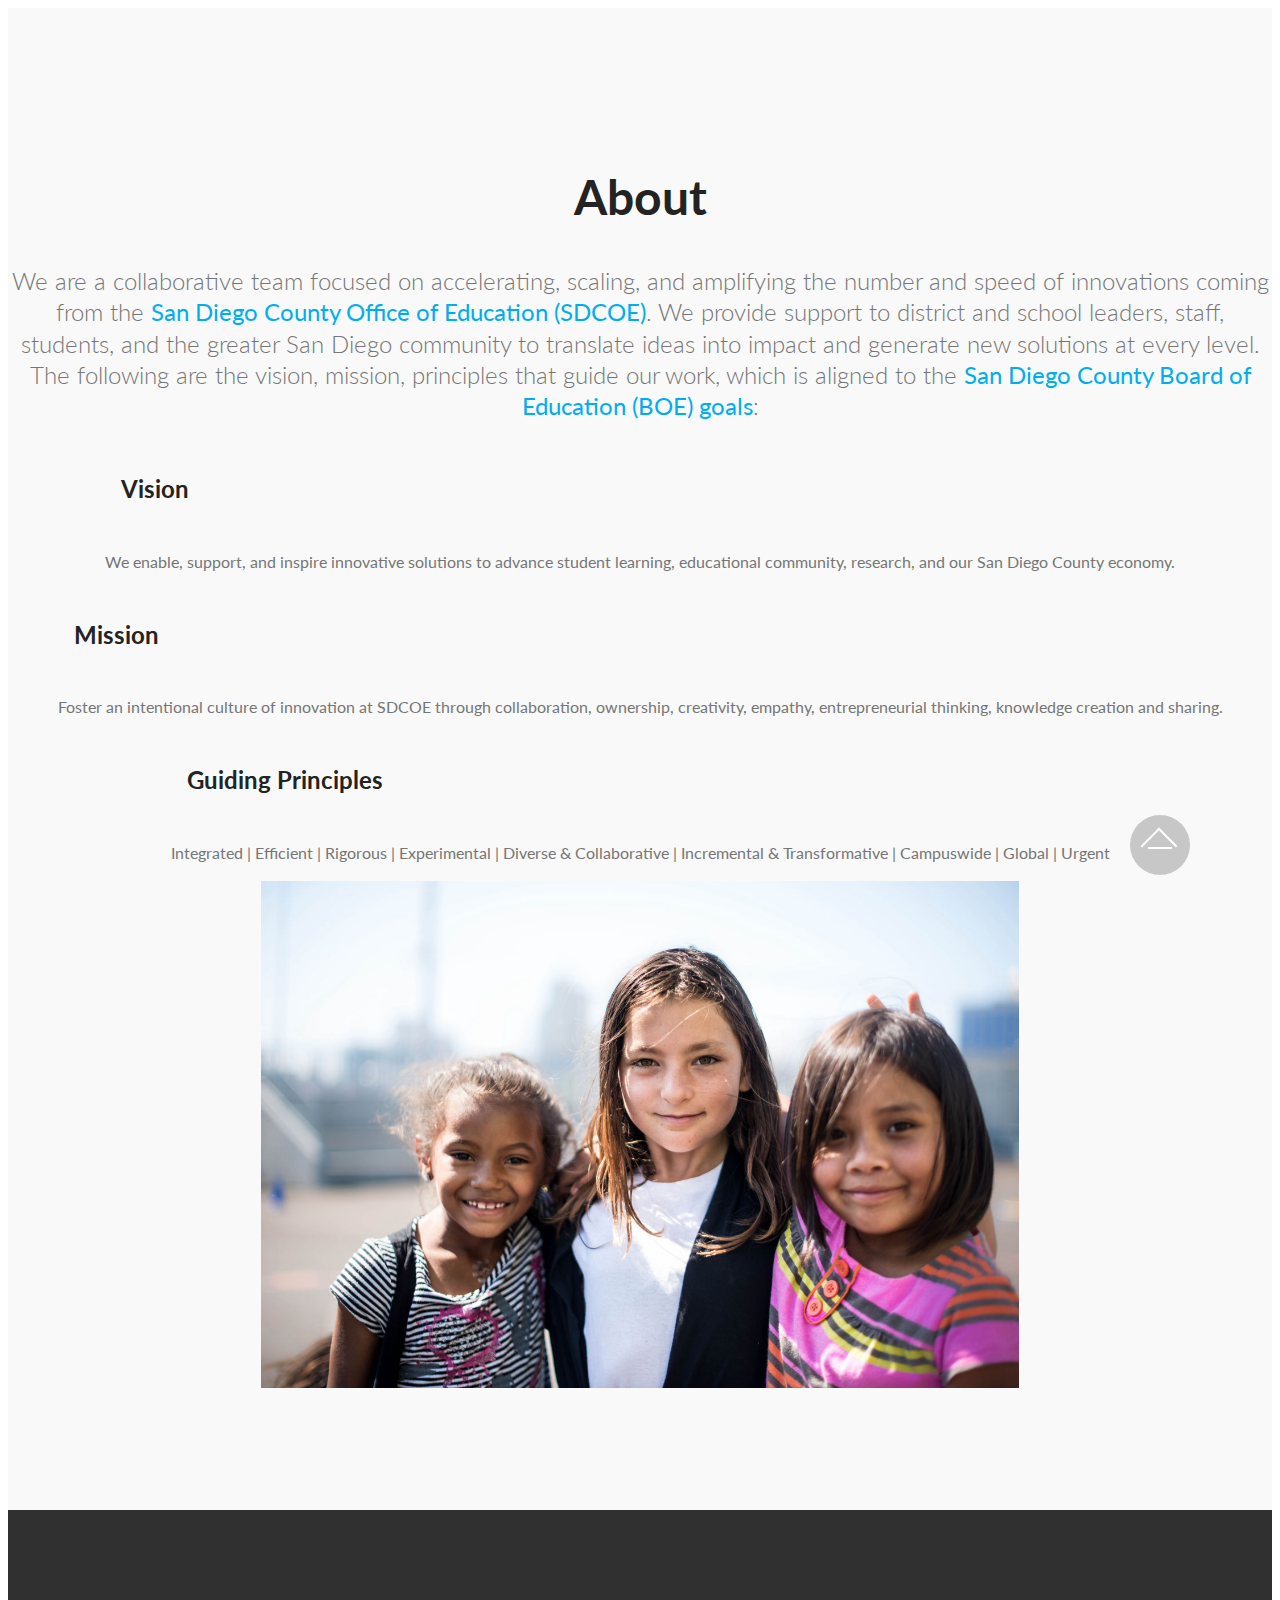
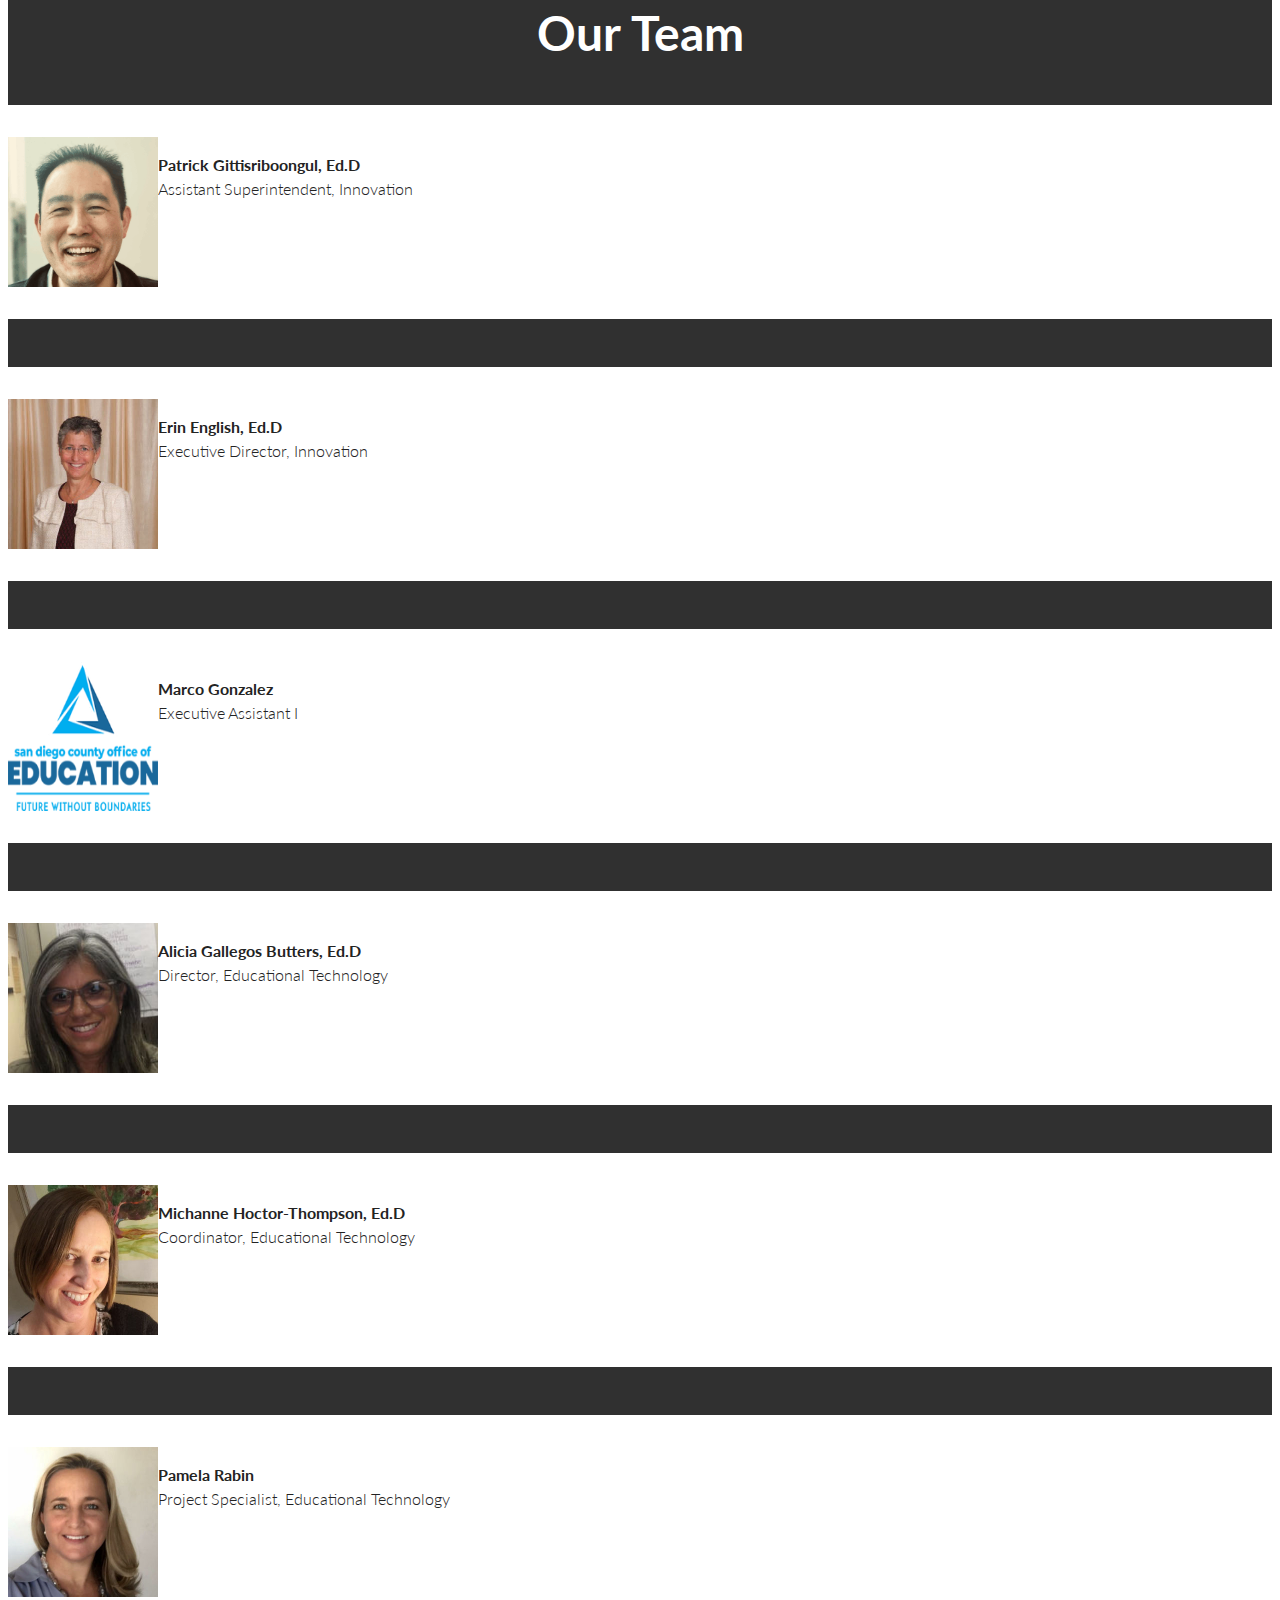
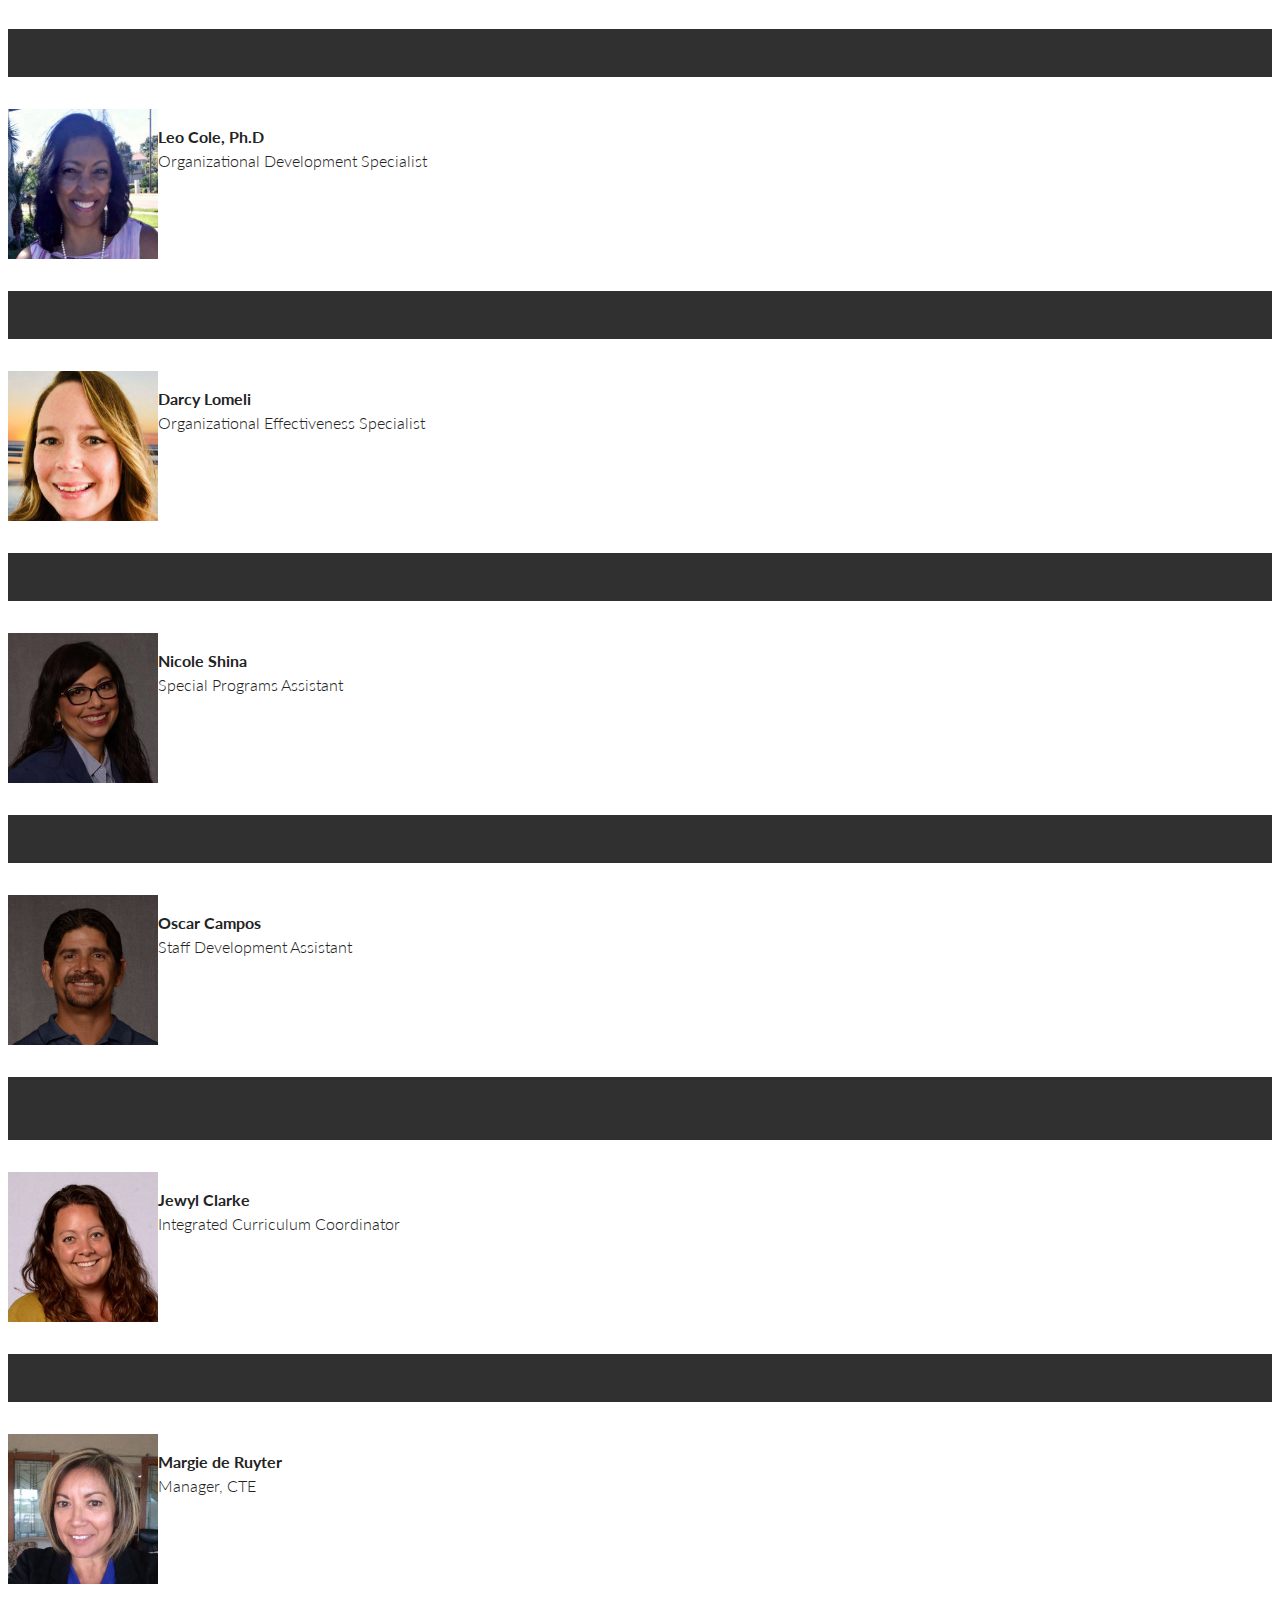
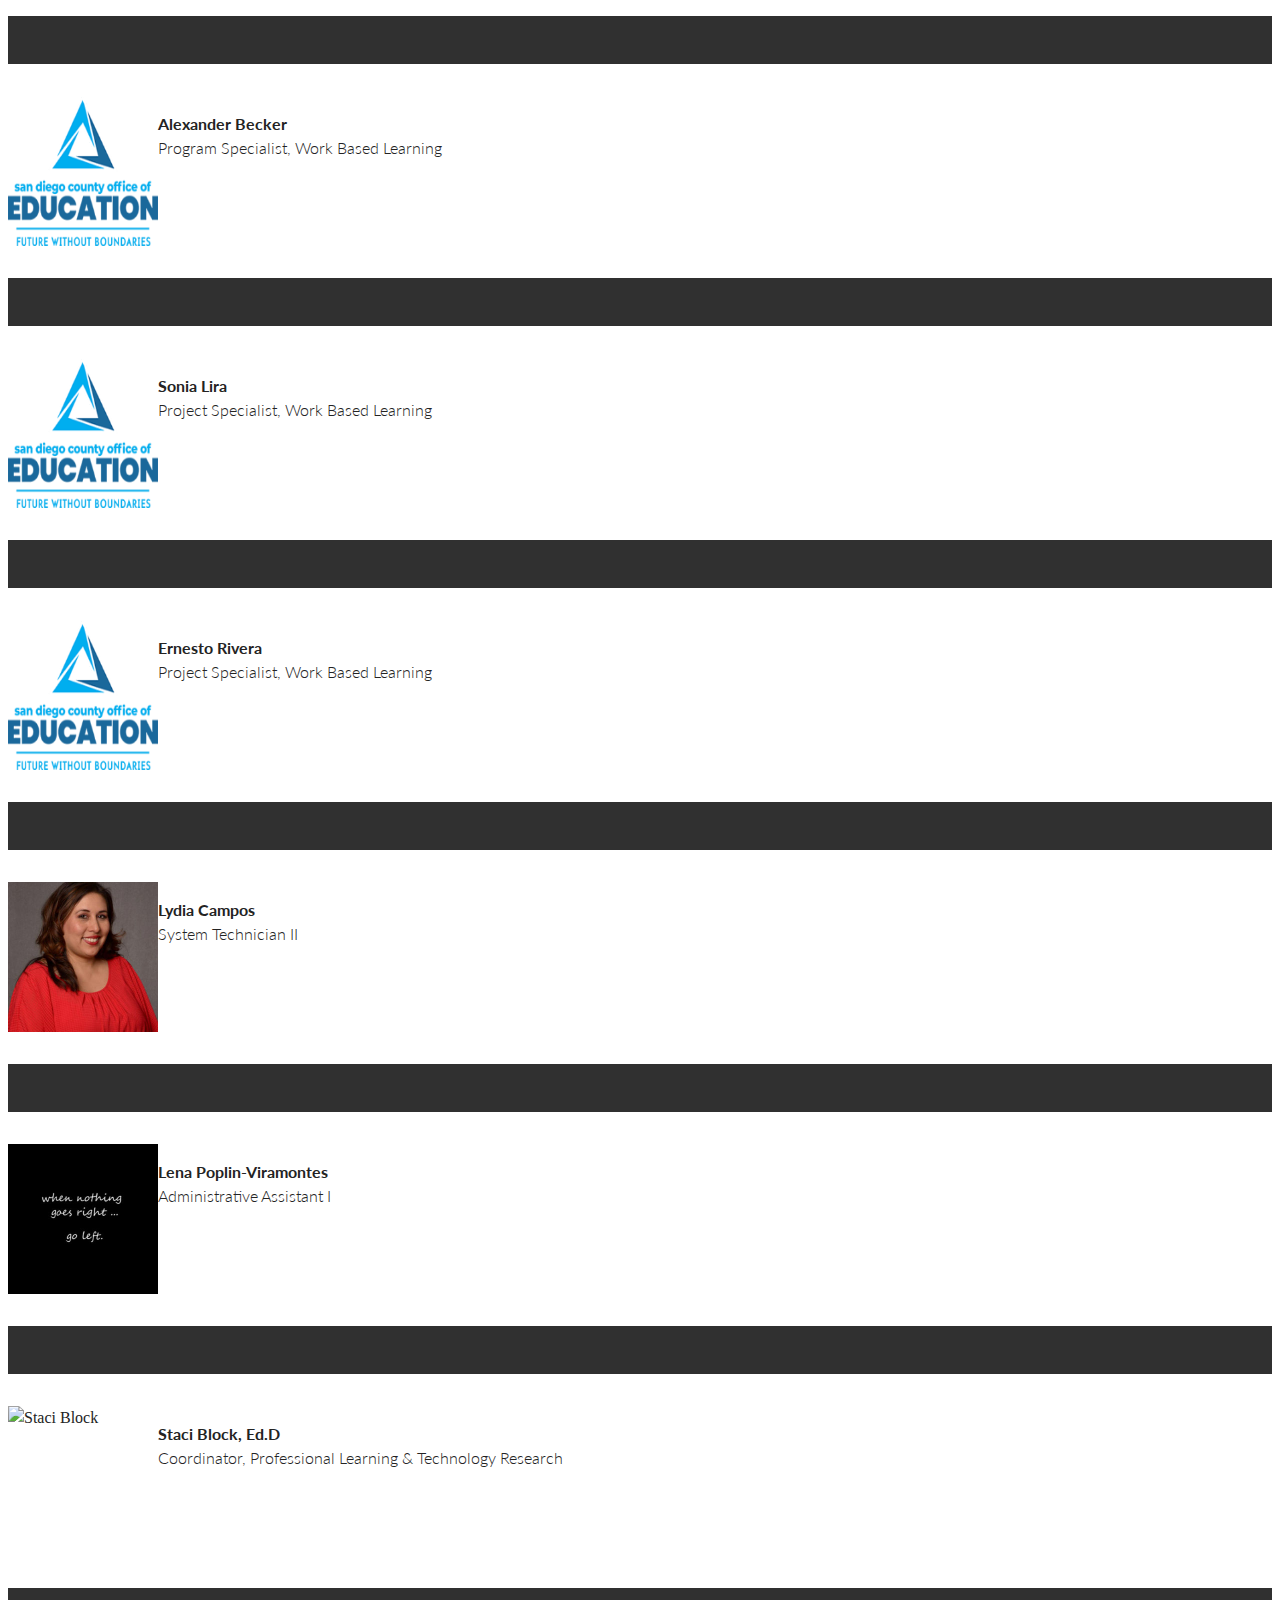
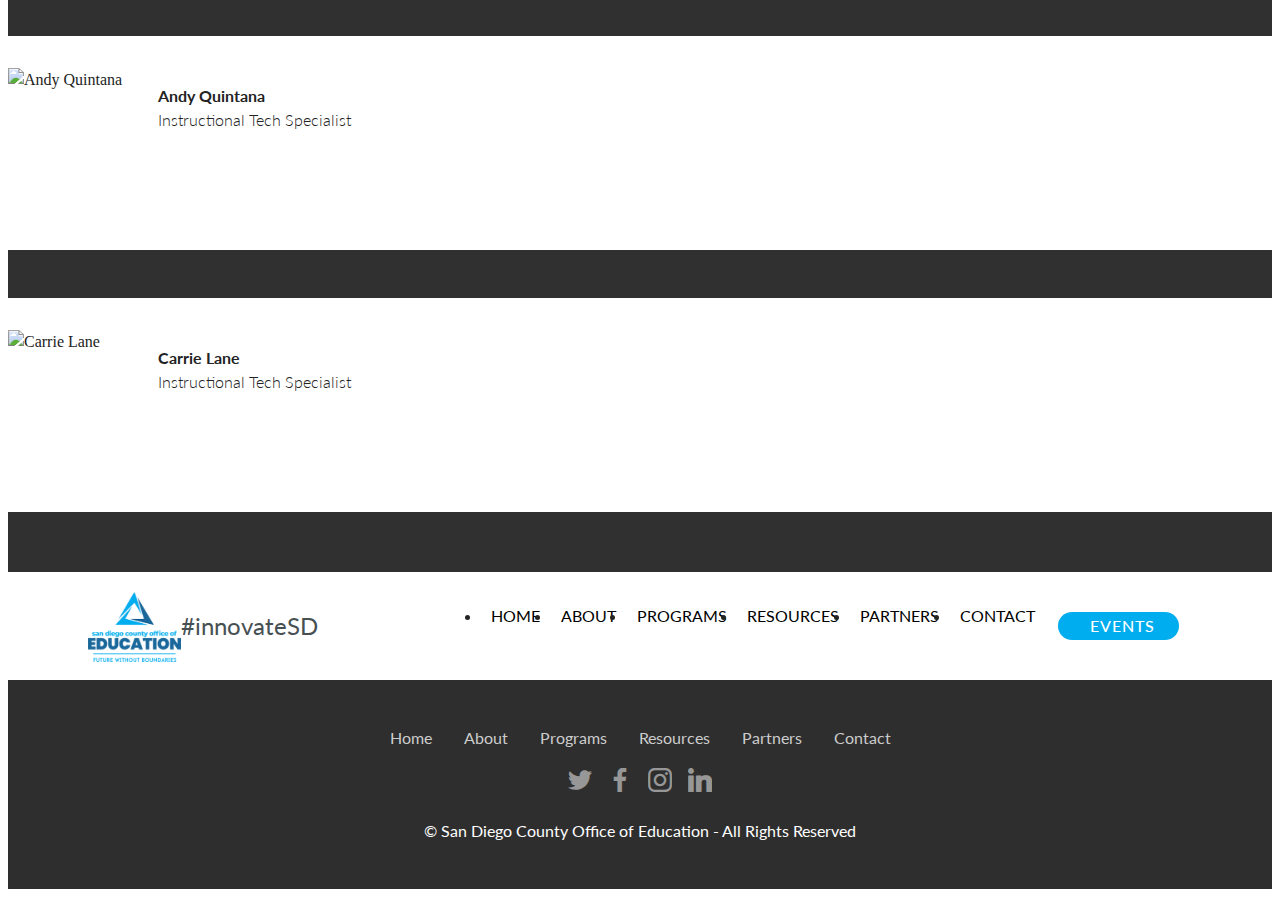
==== commit 57e7da18: "updated links" ====
--- a/about.html
+++ b/about.html
@@ -40,48 +40,7 @@
 <!-- /Analytics -->
 
 
-  <section class="menu cid-qRIc35awCe" once="menu" id="menu2-24">
-
-    
-
-    <nav class="navbar navbar-expand beta-menu navbar-dropdown align-items-center navbar-fixed-top navbar-toggleable-sm">
-        <button class="navbar-toggler navbar-toggler-right" type="button" data-toggle="collapse" data-target="#navbarSupportedContent" aria-controls="navbarSupportedContent" aria-expanded="false" aria-label="Toggle navigation">
-            <div class="hamburger">
-                <span></span>
-                <span></span>
-                <span></span>
-                <span></span>
-            </div>
-        </button>
-        <div class="menu-logo">
-            <div class="navbar-brand">
-                <span class="navbar-logo">
-                    <a href="http://www.sdcoe.net">
-                        <img src="assets/images/sdcoe-logo-tri-rgb-250px-224x173.png" alt="San Diego County Office of Education" title="San Diego County Office of Education" style="height: 4.5rem;">
-                    </a>
-                </span>
-                <span class="navbar-caption-wrap"><a class="navbar-caption text-warning display-5" href="index.html">
-                        #innovateSD</a></span>
-            </div>
-        </div>
-        <div class="collapse navbar-collapse" id="navbarSupportedContent">
-            <ul class="navbar-nav nav-dropdown" data-app-modern-menu="true"><li class="nav-item">
-                    <a class="nav-link link text-black display-4" href="index.html">
-                        HOME</a>
-                </li><li class="nav-item"><a class="nav-link link text-black display-4" href="about.html">
-                        ABOUT</a></li><li class="nav-item"><a class="nav-link link text-black display-4" href="programs.html">
-                        PROGRAMS</a></li><li class="nav-item"><a class="nav-link link text-black display-4" href="resources.html">
-                        RESOURCES</a></li><li class="nav-item"><a class="nav-link link text-black display-4" href="partners.html">
-                        PARTNERS</a></li><li class="nav-item"><a class="nav-link link text-black display-4" href="contact.html">
-                        CONTACT</a></li></ul>
-            <div class="navbar-buttons mbr-section-btn"><a class="btn btn-sm btn-primary display-4" href="events.html"><span class="mbri-calendar mbr-iconfont mbr-iconfont-btn"></span>
-                    
-                    EVENTS</a></div>
-        </div>
-    </nav>
-</section>
-
-<section class="engine"><a href="https://mobirise.info/f">simple site builder</a></section><section class="features14 cid-qSP6rkgGdB" id="features14-29">
+  <section class="features14 cid-qSP6rkgGdB" id="features14-29">
     
     
 
@@ -151,7 +110,7 @@
     </div>
 </section>
 
-<section class="testimonials4 cid-raXyi6TMHr mbr-parallax-background" id="testimonials4-3v">
+<section class="engine"><a href="https://mobirise.info/a">online website builder</a></section><section class="testimonials4 cid-raXyi6TMHr mbr-parallax-background" id="testimonials4-3v">
 
   
 
@@ -488,6 +447,47 @@
         </div>
       </div></div>
   </div>
+</section>
+
+<section class="menu cid-qRIc35awCe" once="menu" id="menu2-24">
+
+    
+
+    <nav class="navbar navbar-expand beta-menu navbar-dropdown align-items-center navbar-fixed-top navbar-toggleable-sm">
+        <button class="navbar-toggler navbar-toggler-right" type="button" data-toggle="collapse" data-target="#navbarSupportedContent" aria-controls="navbarSupportedContent" aria-expanded="false" aria-label="Toggle navigation">
+            <div class="hamburger">
+                <span></span>
+                <span></span>
+                <span></span>
+                <span></span>
+            </div>
+        </button>
+        <div class="menu-logo">
+            <div class="navbar-brand">
+                <span class="navbar-logo">
+                    <a href="http://www.sdcoe.net">
+                        <img src="assets/images/sdcoe-logo-tri-rgb-250px-224x173.png" alt="San Diego County Office of Education" title="San Diego County Office of Education" style="height: 4.5rem;">
+                    </a>
+                </span>
+                <span class="navbar-caption-wrap"><a class="navbar-caption text-warning display-5" href="index.html">
+                        #innovateSD</a></span>
+            </div>
+        </div>
+        <div class="collapse navbar-collapse" id="navbarSupportedContent">
+            <ul class="navbar-nav nav-dropdown" data-app-modern-menu="true"><li class="nav-item">
+                    <a class="nav-link link text-black display-4" href="index.html">
+                        HOME</a>
+                </li><li class="nav-item"><a class="nav-link link text-black display-4" href="about.html">
+                        ABOUT</a></li><li class="nav-item"><a class="nav-link link text-black display-4" href="programs.html">
+                        PROGRAMS</a></li><li class="nav-item"><a class="nav-link link text-black display-4" href="resources.html">
+                        RESOURCES</a></li><li class="nav-item"><a class="nav-link link text-black display-4" href="partners.html">
+                        PARTNERS</a></li><li class="nav-item"><a class="nav-link link text-black display-4" href="contact.html">
+                        CONTACT</a></li></ul>
+            <div class="navbar-buttons mbr-section-btn"><a class="btn btn-sm btn-primary display-4" href="events.html"><span class="mbri-calendar mbr-iconfont mbr-iconfont-btn"></span>
+                    
+                    EVENTS</a></div>
+        </div>
+    </nav>
 </section>
 
 <section once="" class="cid-qRIIIIusNX mbr-reveal" id="footer7-25">
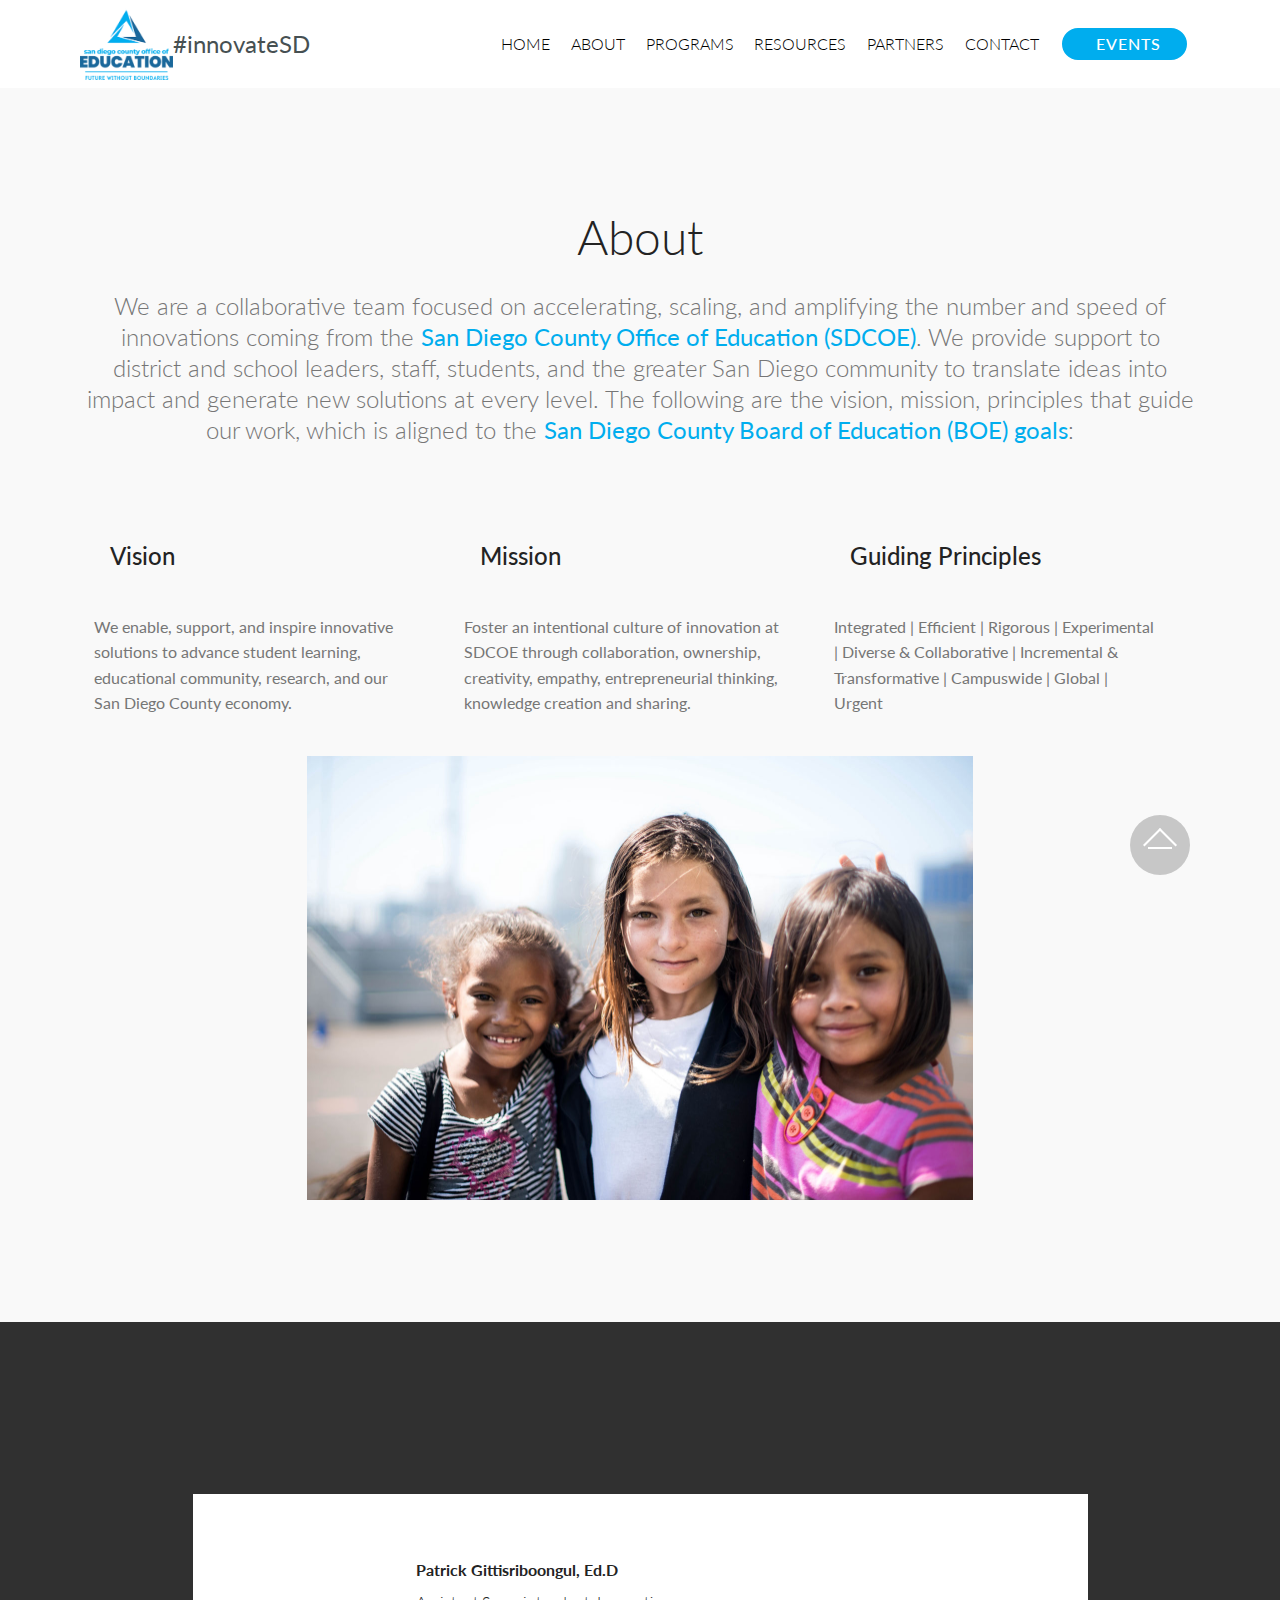
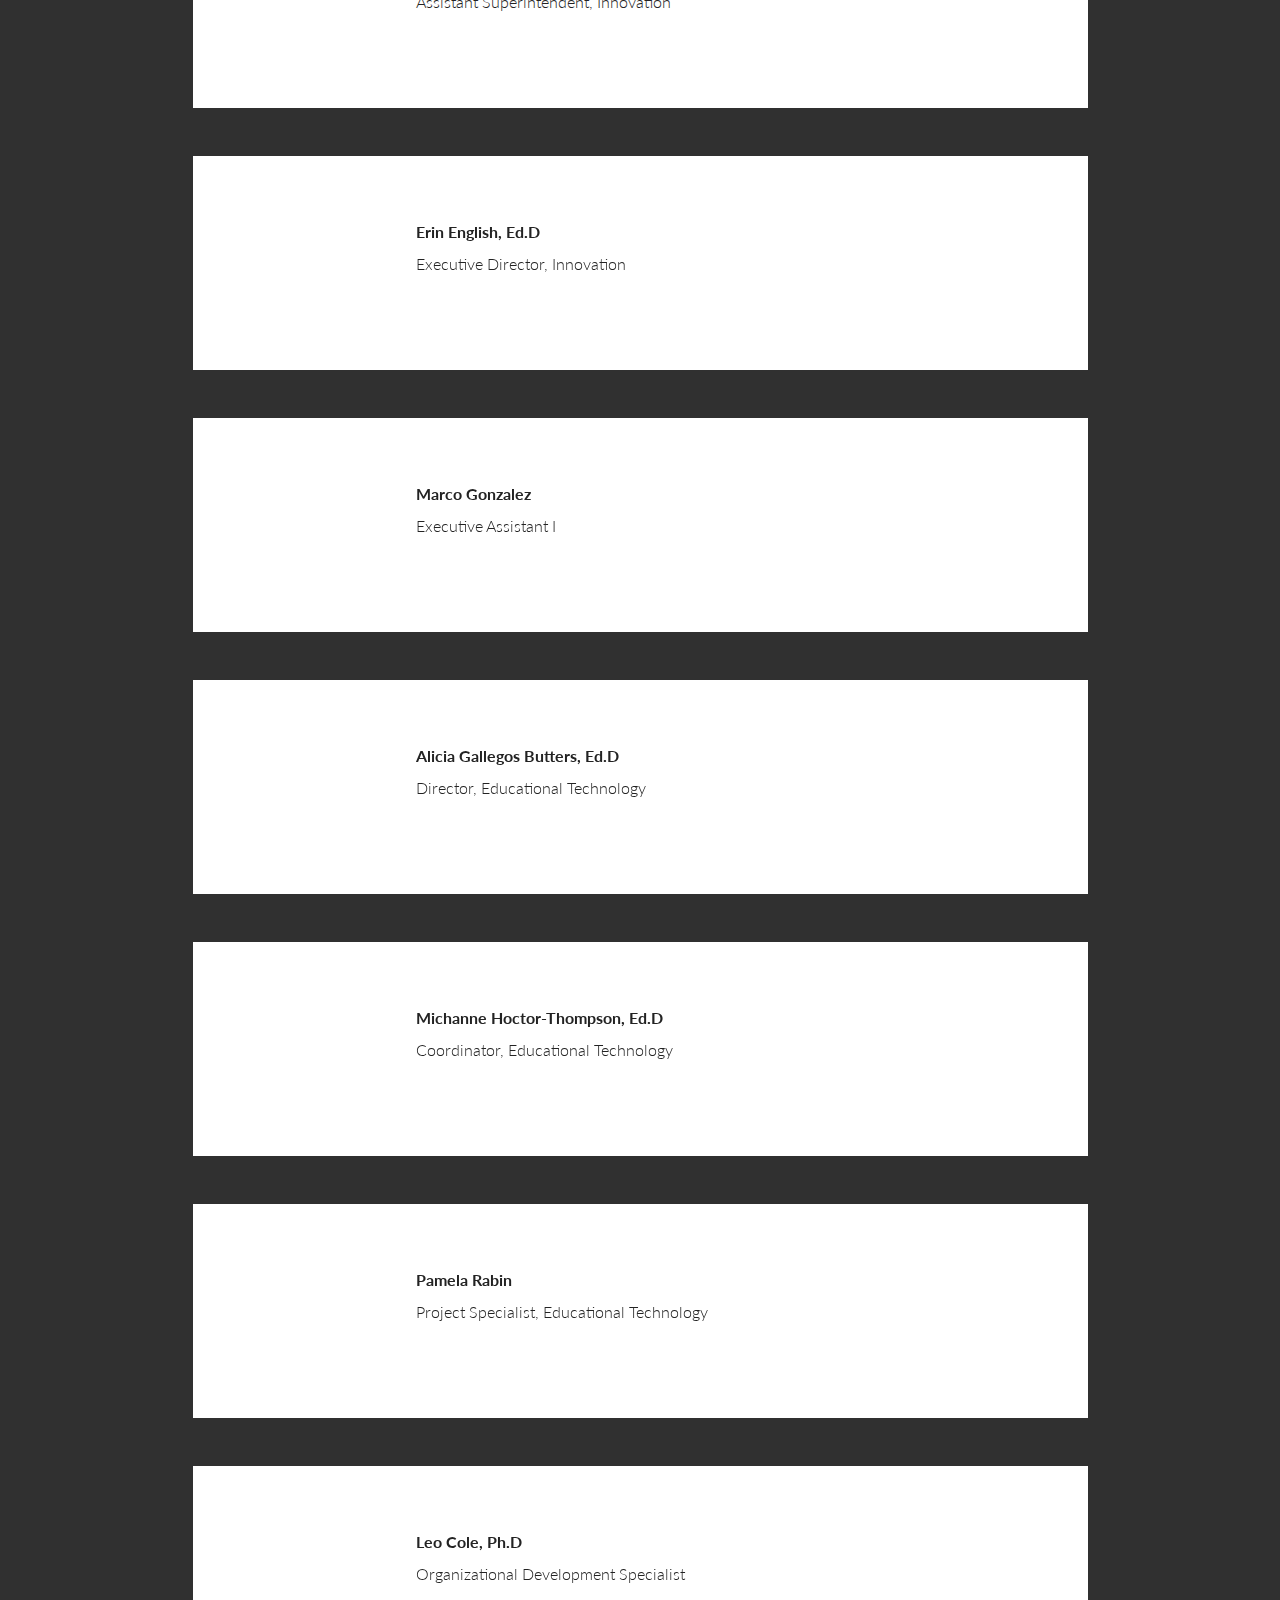
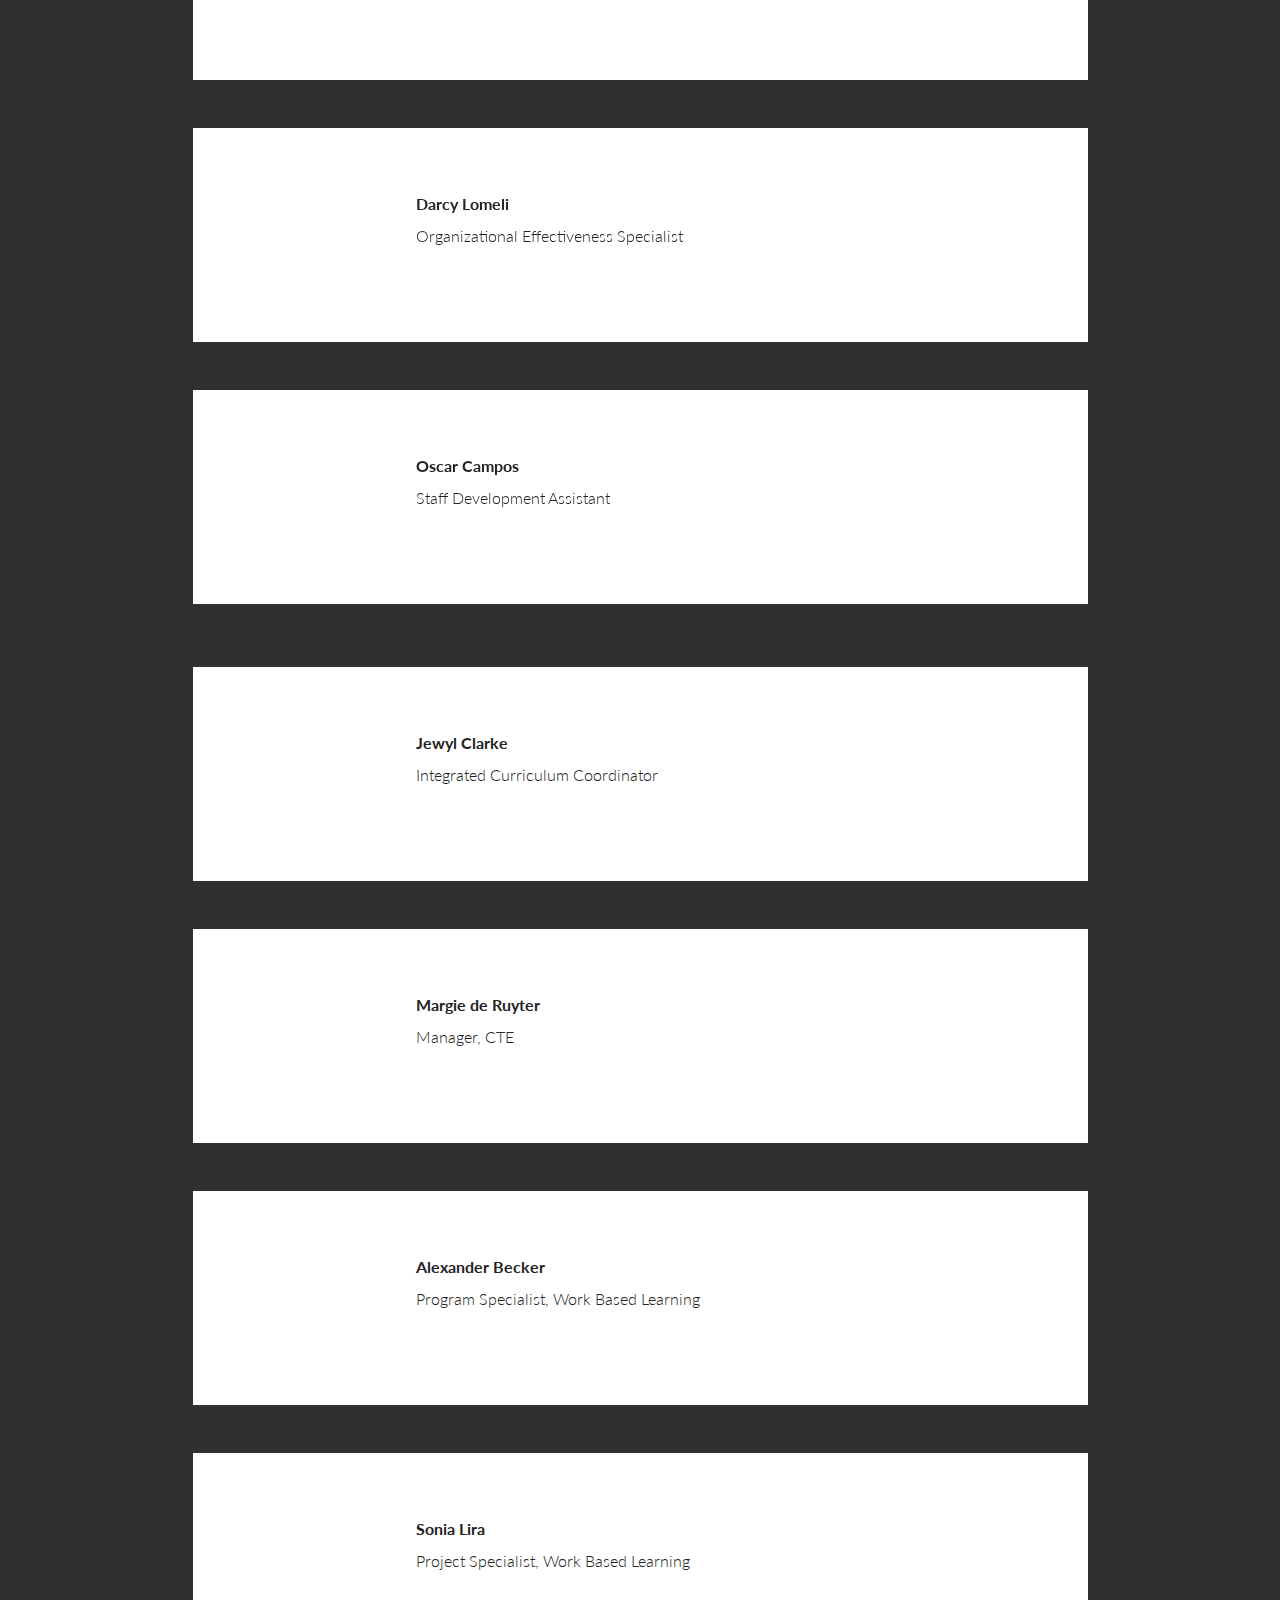
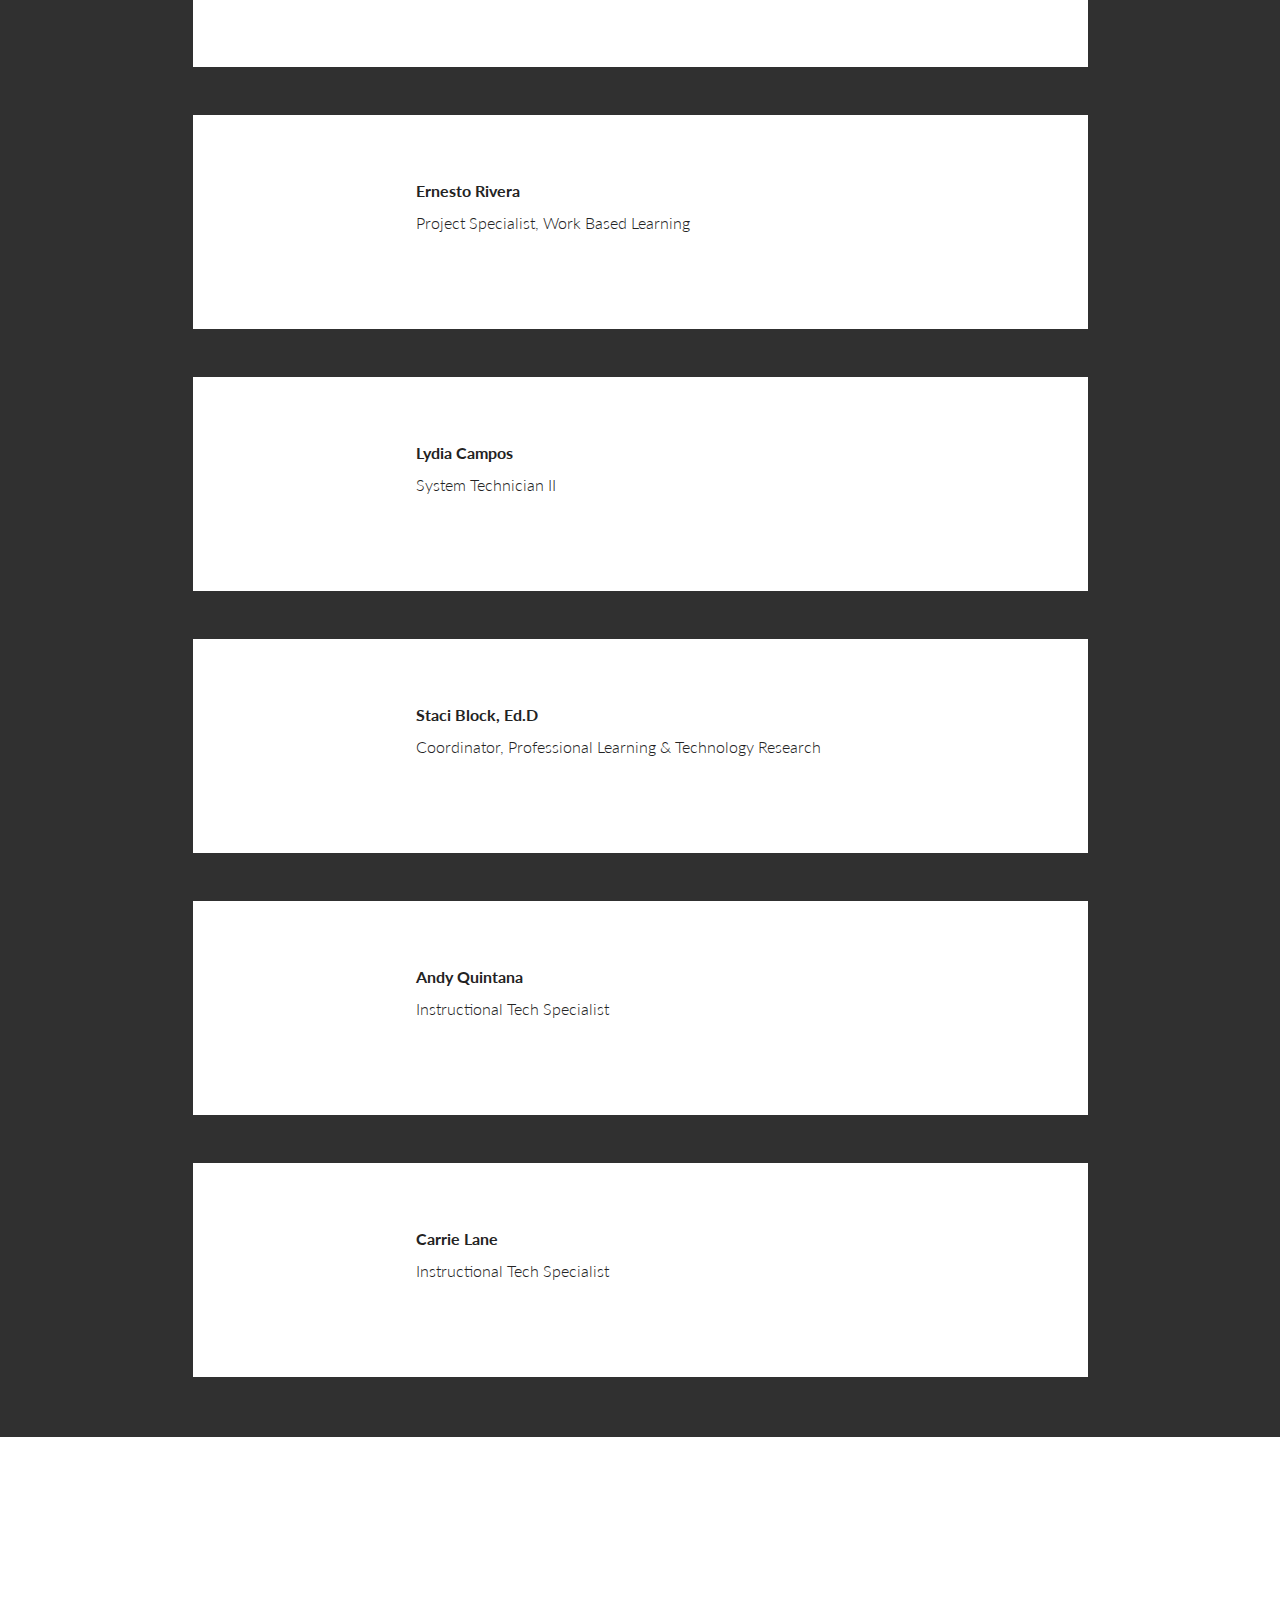
==== commit bb9b7428: "Staff and Phone Number Update" ====
--- a/about.html
+++ b/about.html
@@ -1,26 +1,28 @@
 <!DOCTYPE html>
 <html  >
 <head>
-  <!-- Site made with Mobirise Website Builder v4.11.6, https://mobirise.com -->
+  <!-- Site made with Mobirise Website Builder v5.0.29, https://mobirise.com -->
   <meta charset="UTF-8">
   <meta http-equiv="X-UA-Compatible" content="IE=edge">
-  <meta name="generator" content="Mobirise v4.11.6, mobirise.com">
+  <meta name="generator" content="Mobirise v5.0.29, mobirise.com">
   <meta name="viewport" content="width=device-width, initial-scale=1, minimum-scale=1">
   <link rel="shortcut icon" href="assets/images/sdcoe-logo-tri-rgb-250px-224x173.png" type="image/x-icon">
   <meta name="description" content="">
+  
   
   <title>#innovateSD | About</title>
   <link rel="stylesheet" href="assets/web/assets/mobirise-icons/mobirise-icons.css">
   <link rel="stylesheet" href="assets/bootstrap/css/bootstrap.min.css">
   <link rel="stylesheet" href="assets/bootstrap/css/bootstrap-grid.min.css">
   <link rel="stylesheet" href="assets/bootstrap/css/bootstrap-reboot.min.css">
+  <link rel="stylesheet" href="assets/web/assets/gdpr-plugin/gdpr-styles.css">
   <link rel="stylesheet" href="assets/tether/tether.min.css">
+  <link rel="stylesheet" href="assets/animatecss/animate.min.css">
+  <link rel="stylesheet" href="assets/dropdown/css/style.css">
   <link rel="stylesheet" href="assets/socicon/css/styles.css">
-  <link rel="stylesheet" href="assets/web/assets/gdpr-plugin/gdpr-styles.css">
-  <link rel="stylesheet" href="assets/dropdown/css/style.css">
-  <link rel="stylesheet" href="assets/animatecss/animate.min.css">
   <link rel="stylesheet" href="assets/theme/css/style.css">
   <link rel="preload" as="style" href="assets/mobirise/css/mbr-additional.css"><link rel="stylesheet" href="assets/mobirise/css/mbr-additional.css" type="text/css">
+  
   
   
   
@@ -40,7 +42,49 @@
 <!-- /Analytics -->
 
 
-  <section class="features14 cid-qSP6rkgGdB" id="features14-29">
+  
+  <section class="menu cid-qRIc35awCe" once="menu" id="menu2-24">
+
+    
+
+    <nav class="navbar navbar-expand beta-menu navbar-dropdown align-items-center navbar-fixed-top navbar-toggleable-sm">
+        <button class="navbar-toggler navbar-toggler-right" type="button" data-toggle="collapse" data-target="#navbarSupportedContent" aria-controls="navbarSupportedContent" aria-expanded="false" aria-label="Toggle navigation">
+            <div class="hamburger">
+                <span></span>
+                <span></span>
+                <span></span>
+                <span></span>
+            </div>
+        </button>
+        <div class="menu-logo">
+            <div class="navbar-brand">
+                <span class="navbar-logo">
+                    <a href="http://www.sdcoe.net">
+                        <img src="assets/images/sdcoe-logo-tri-rgb-250px-224x173.png" alt="San Diego County Office of Education" title="San Diego County Office of Education" style="height: 4.5rem;">
+                    </a>
+                </span>
+                <span class="navbar-caption-wrap"><a class="navbar-caption text-warning display-5" href="index.html">
+                        #innovateSD</a></span>
+            </div>
+        </div>
+        <div class="collapse navbar-collapse" id="navbarSupportedContent">
+            <ul class="navbar-nav nav-dropdown" data-app-modern-menu="true"><li class="nav-item">
+                    <a class="nav-link link text-black display-4" href="index.html">
+                        HOME</a>
+                </li><li class="nav-item"><a class="nav-link link text-black display-4" href="about.html">
+                        ABOUT</a></li><li class="nav-item"><a class="nav-link link text-black display-4" href="programs.html">
+                        PROGRAMS</a></li><li class="nav-item"><a class="nav-link link text-black display-4" href="resources.html">
+                        RESOURCES</a></li><li class="nav-item"><a class="nav-link link text-black display-4" href="partners.html">
+                        PARTNERS</a></li><li class="nav-item"><a class="nav-link link text-black display-4" href="contact.html">
+                        CONTACT</a></li></ul>
+            <div class="navbar-buttons mbr-section-btn"><a class="btn btn-sm btn-primary display-4" href="events.html"><span class="mbri-calendar mbr-iconfont mbr-iconfont-btn"></span>
+                    
+                    EVENTS</a></div>
+        </div>
+    </nav>
+</section>
+
+<section class="engine"><a href="https://mobirise.info/b">create a website</a></section><section class="features14 cid-qSP6rkgGdB" id="features14-29">
     
     
 
@@ -110,7 +154,7 @@
     </div>
 </section>
 
-<section class="engine"><a href="https://mobirise.info/a">online website builder</a></section><section class="testimonials4 cid-raXyi6TMHr mbr-parallax-background" id="testimonials4-3v">
+<section class="testimonials4 cid-raXyi6TMHr mbr-parallax-background" id="testimonials4-3v">
 
   
 
@@ -133,7 +177,7 @@
           </div>
           <div class="testimonials-caption col-lg-9 col-md-8">
             <div class="user_text ">
-              <p class="mbr-fonts-style  display-7"></p>
+              <p class="mbr-fonts-style display-7"></p>
             </div>
             <div class="user_name mbr-bold mbr-fonts-style align-left pt-3 display-7">
                  Patrick Gittisriboongul, Ed.D</div>
@@ -150,7 +194,7 @@
           </div>
           <div class="testimonials-caption col-lg-9 col-md-8">
             <div class="user_text">
-              <p class="mbr-fonts-style  display-7"></p>
+              <p class="mbr-fonts-style display-7"></p>
             </div>
             <div class="user_name mbr-bold mbr-fonts-style align-left pt-3 display-7">
                  Erin English, Ed.D</div>
@@ -162,12 +206,12 @@
         <div class="user row">
           <div class="col-lg-3 col-md-4">
             <div class="user_image">
-              <img src="assets/images/sdcoe-logo-tri-rgb-250px-2-224x173.png" alt="Marco Gonzalez" title="Marco Gonzalez">
-            </div>
-          </div>
-          <div class="testimonials-caption col-lg-9 col-md-8">
-            <div class="user_text">
-              <p class="mbr-fonts-style  display-7"></p>
+              <img src="assets/images/mgonzalez.jpeg" alt="Marco Gonzalez" title="Marco Gonzalez">
+            </div>
+          </div>
+          <div class="testimonials-caption col-lg-9 col-md-8">
+            <div class="user_text">
+              <p class="mbr-fonts-style display-7"></p>
             </div>
             <div class="user_name mbr-bold mbr-fonts-style align-left pt-3 display-7">Marco Gonzalez</div>
             <div class="user_desk mbr-light mbr-fonts-style align-left pt-2 display-7">Executive Assistant I</div>
@@ -182,7 +226,7 @@
           </div>
           <div class="testimonials-caption col-lg-9 col-md-8">
             <div class="user_text">
-              <p class="mbr-fonts-style  display-7"></p>
+              <p class="mbr-fonts-style display-7"></p>
             </div>
             <div class="user_name mbr-bold mbr-fonts-style align-left pt-3 display-7">Alicia Gallegos Butters, Ed.D</div>
             <div class="user_desk mbr-light mbr-fonts-style align-left pt-2 display-7">Director, Educational Technology</div>
@@ -197,7 +241,7 @@
           </div>
           <div class="testimonials-caption col-lg-9 col-md-8">
             <div class="user_text">
-              <p class="mbr-fonts-style  display-7"></p>
+              <p class="mbr-fonts-style display-7"></p>
             </div>
             <div class="user_name mbr-bold mbr-fonts-style align-left pt-3 display-7">Michanne Hoctor-Thompson, Ed.D</div>
             <div class="user_desk mbr-light mbr-fonts-style align-left pt-2 display-7">Coordinator, Educational Technology</div>
@@ -212,7 +256,7 @@
           </div>
           <div class="testimonials-caption col-lg-9 col-md-8">
             <div class="user_text">
-              <p class="mbr-fonts-style  display-7"></p>
+              <p class="mbr-fonts-style display-7"></p>
             </div>
             <div class="user_name mbr-bold mbr-fonts-style align-left pt-3 display-7">Pamela Rabin</div>
             <div class="user_desk mbr-light mbr-fonts-style align-left pt-2 display-7">Project Specialist, Educational Technology</div>
@@ -227,7 +271,7 @@
           </div>
           <div class="testimonials-caption col-lg-9 col-md-8">
             <div class="user_text">
-              <p class="mbr-fonts-style  display-7"></p>
+              <p class="mbr-fonts-style display-7"></p>
             </div>
             <div class="user_name mbr-bold mbr-fonts-style align-left pt-3 display-7">Leo Cole, Ph.D</div>
             <div class="user_desk mbr-light mbr-fonts-style align-left pt-2 display-7">Organizational Development Specialist</div>
@@ -242,7 +286,7 @@
           </div>
           <div class="testimonials-caption col-lg-9 col-md-8">
             <div class="user_text">
-              <p class="mbr-fonts-style  display-7"></p>
+              <p class="mbr-fonts-style display-7"></p>
             </div>
             <div class="user_name mbr-bold mbr-fonts-style align-left pt-3 display-7">Darcy Lomeli</div>
             <div class="user_desk mbr-light mbr-fonts-style align-left pt-2 display-7">Organizational Effectiveness Specialist</div>
@@ -252,27 +296,12 @@
         <div class="user row">
           <div class="col-lg-3 col-md-4">
             <div class="user_image">
-              <img src="assets/images/nicole-1-240x240.jpg" alt="Nicole Shina" title="Nicole Shina">
-            </div>
-          </div>
-          <div class="testimonials-caption col-lg-9 col-md-8">
-            <div class="user_text">
-              <p class="mbr-fonts-style  display-7"></p>
-            </div>
-            <div class="user_name mbr-bold mbr-fonts-style align-left pt-3 display-7">Nicole Shina</div>
-            <div class="user_desk mbr-light mbr-fonts-style align-left pt-2 display-7">Special Programs Assistant</div>
-          </div>
-        </div>
-      </div><div class="testimonials-item">
-        <div class="user row">
-          <div class="col-lg-3 col-md-4">
-            <div class="user_image">
-              <img src="assets/images/oscar-7-300x378.jpg" alt="Oscar Campos" title="Oscar Campos">
-            </div>
-          </div>
-          <div class="testimonials-caption col-lg-9 col-md-8">
-            <div class="user_text">
-              <p class="mbr-fonts-style  display-7"></p>
+              <img src="assets/images/oscar-7-300x378.jpg" alt="Oscar Campos" title="Nicole Shina">
+            </div>
+          </div>
+          <div class="testimonials-caption col-lg-9 col-md-8">
+            <div class="user_text">
+              <p class="mbr-fonts-style display-7"></p>
             </div>
             <div class="user_name mbr-bold mbr-fonts-style align-left pt-3 display-7">Oscar Campos</div>
             <div class="user_desk mbr-light mbr-fonts-style align-left pt-2 display-7">Staff Development Assistant</div>
@@ -304,7 +333,7 @@
           </div>
           <div class="testimonials-caption col-lg-9 col-md-8">
             <div class="user_text ">
-              <p class="mbr-fonts-style  display-7"></p>
+              <p class="mbr-fonts-style display-7"></p>
             </div>
             <div class="user_name mbr-bold mbr-fonts-style align-left pt-3 display-7">Jewyl Clarke</div>
             <div class="user_desk mbr-light mbr-fonts-style align-left pt-2 display-7">Integrated Curriculum Coordinator&nbsp;</div>
@@ -319,7 +348,7 @@
           </div>
           <div class="testimonials-caption col-lg-9 col-md-8">
             <div class="user_text">
-              <p class="mbr-fonts-style  display-7"></p>
+              <p class="mbr-fonts-style display-7"></p>
             </div>
             <div class="user_name mbr-bold mbr-fonts-style align-left pt-3 display-7">Margie de Ruyter</div>
             <div class="user_desk mbr-light mbr-fonts-style align-left pt-2 display-7">Manager, CTE&nbsp;</div>
@@ -334,7 +363,7 @@
           </div>
           <div class="testimonials-caption col-lg-9 col-md-8">
             <div class="user_text">
-              <p class="mbr-fonts-style  display-7"></p>
+              <p class="mbr-fonts-style display-7"></p>
             </div>
             <div class="user_name mbr-bold mbr-fonts-style align-left pt-3 display-7">Alexander Becker</div>
             <div class="user_desk mbr-light mbr-fonts-style align-left pt-2 display-7">Program Specialist, Work Based Learning&nbsp;</div>
@@ -349,7 +378,7 @@
           </div>
           <div class="testimonials-caption col-lg-9 col-md-8">
             <div class="user_text">
-              <p class="mbr-fonts-style  display-7"></p>
+              <p class="mbr-fonts-style display-7"></p>
             </div>
             <div class="user_name mbr-bold mbr-fonts-style align-left pt-3 display-7">Sonia Lira&nbsp;</div>
             <div class="user_desk mbr-light mbr-fonts-style align-left pt-2 display-7">Project Specialist, Work Based Learning</div>
@@ -364,7 +393,7 @@
           </div>
           <div class="testimonials-caption col-lg-9 col-md-8">
             <div class="user_text">
-              <p class="mbr-fonts-style  display-7"></p>
+              <p class="mbr-fonts-style display-7"></p>
             </div>
             <div class="user_name mbr-bold mbr-fonts-style align-left pt-3 display-7">Ernesto Rivera</div>
             <div class="user_desk mbr-light mbr-fonts-style align-left pt-2 display-7">Project Specialist, Work Based Learning&nbsp;</div>
@@ -379,7 +408,7 @@
           </div>
           <div class="testimonials-caption col-lg-9 col-md-8">
             <div class="user_text">
-              <p class="mbr-fonts-style  display-7"></p>
+              <p class="mbr-fonts-style display-7"></p>
             </div>
             <div class="user_name mbr-bold mbr-fonts-style align-left pt-3 display-7">Lydia Campos</div>
             <div class="user_desk mbr-light mbr-fonts-style align-left pt-2 display-7">System Technician II</div>
@@ -389,27 +418,12 @@
         <div class="user row">
           <div class="col-lg-3 col-md-4">
             <div class="user_image">
-              <img src="assets/images/lena-300x300.jpg" alt="Lena Poplin-Viramontes " title="Lena Poplin-Viramontes ">
-            </div>
-          </div>
-          <div class="testimonials-caption col-lg-9 col-md-8">
-            <div class="user_text">
-              <p class="mbr-fonts-style  display-7"></p>
-            </div>
-            <div class="user_name mbr-bold mbr-fonts-style align-left pt-3 display-7">Lena Poplin-Viramontes&nbsp;</div>
-            <div class="user_desk mbr-light mbr-fonts-style align-left pt-2 display-7">Administrative Assistant I&nbsp;</div>
-          </div>
-        </div>
-      </div><div class="testimonials-item">
-        <div class="user row">
-          <div class="col-lg-3 col-md-4">
-            <div class="user_image">
-              <img src="assets/images/staci-300x300.jpg" alt="Staci Block" title="Staci Block">
-            </div>
-          </div>
-          <div class="testimonials-caption col-lg-9 col-md-8">
-            <div class="user_text">
-              <p class="mbr-fonts-style  display-7"></p>
+              <img src="assets/images/staci-300x300.jpg" alt="Staci Block" title="Lena Poplin-Viramontes ">
+            </div>
+          </div>
+          <div class="testimonials-caption col-lg-9 col-md-8">
+            <div class="user_text">
+              <p class="mbr-fonts-style display-7"></p>
             </div>
             <div class="user_name mbr-bold mbr-fonts-style align-left pt-3 display-7">Staci Block, Ed.D</div>
             <div class="user_desk mbr-light mbr-fonts-style align-left pt-2 display-7">Coordinator, Professional Learning &amp; Technology Research</div>
@@ -419,12 +433,12 @@
         <div class="user row">
           <div class="col-lg-3 col-md-4">
             <div class="user_image">
-              <img src="assets/images/andy-240x240.jpg" alt="Andy Quintana" title="Andy Quintana">
-            </div>
-          </div>
-          <div class="testimonials-caption col-lg-9 col-md-8">
-            <div class="user_text">
-              <p class="mbr-fonts-style  display-7"></p>
+              <img src="assets/images/andy-240x240.jpg" alt="Andy Quintana" title="Staci Block">
+            </div>
+          </div>
+          <div class="testimonials-caption col-lg-9 col-md-8">
+            <div class="user_text">
+              <p class="mbr-fonts-style display-7"></p>
             </div>
             <div class="user_name mbr-bold mbr-fonts-style align-left pt-3 display-7">Andy Quintana</div>
             <div class="user_desk mbr-light mbr-fonts-style align-left pt-2 display-7">Instructional Tech Specialist</div>
@@ -434,12 +448,12 @@
         <div class="user row">
           <div class="col-lg-3 col-md-4">
             <div class="user_image">
-              <img src="assets/images/carrie-300x300.jpg" alt="Carrie Lane" title="Carrie Lane">
-            </div>
-          </div>
-          <div class="testimonials-caption col-lg-9 col-md-8">
-            <div class="user_text">
-              <p class="mbr-fonts-style  display-7"></p>
+              <img src="assets/images/carrie-300x300.jpg" alt="Carrie Lane" title="Andy Quintana">
+            </div>
+          </div>
+          <div class="testimonials-caption col-lg-9 col-md-8">
+            <div class="user_text">
+              <p class="mbr-fonts-style display-7"></p>
             </div>
             <div class="user_name mbr-bold mbr-fonts-style align-left pt-3 display-7">Carrie Lane</div>
             <div class="user_desk mbr-light mbr-fonts-style align-left pt-2 display-7">Instructional Tech Specialist</div>
@@ -447,47 +461,6 @@
         </div>
       </div></div>
   </div>
-</section>
-
-<section class="menu cid-qRIc35awCe" once="menu" id="menu2-24">
-
-    
-
-    <nav class="navbar navbar-expand beta-menu navbar-dropdown align-items-center navbar-fixed-top navbar-toggleable-sm">
-        <button class="navbar-toggler navbar-toggler-right" type="button" data-toggle="collapse" data-target="#navbarSupportedContent" aria-controls="navbarSupportedContent" aria-expanded="false" aria-label="Toggle navigation">
-            <div class="hamburger">
-                <span></span>
-                <span></span>
-                <span></span>
-                <span></span>
-            </div>
-        </button>
-        <div class="menu-logo">
-            <div class="navbar-brand">
-                <span class="navbar-logo">
-                    <a href="http://www.sdcoe.net">
-                        <img src="assets/images/sdcoe-logo-tri-rgb-250px-224x173.png" alt="San Diego County Office of Education" title="San Diego County Office of Education" style="height: 4.5rem;">
-                    </a>
-                </span>
-                <span class="navbar-caption-wrap"><a class="navbar-caption text-warning display-5" href="index.html">
-                        #innovateSD</a></span>
-            </div>
-        </div>
-        <div class="collapse navbar-collapse" id="navbarSupportedContent">
-            <ul class="navbar-nav nav-dropdown" data-app-modern-menu="true"><li class="nav-item">
-                    <a class="nav-link link text-black display-4" href="index.html">
-                        HOME</a>
-                </li><li class="nav-item"><a class="nav-link link text-black display-4" href="about.html">
-                        ABOUT</a></li><li class="nav-item"><a class="nav-link link text-black display-4" href="programs.html">
-                        PROGRAMS</a></li><li class="nav-item"><a class="nav-link link text-black display-4" href="resources.html">
-                        RESOURCES</a></li><li class="nav-item"><a class="nav-link link text-black display-4" href="partners.html">
-                        PARTNERS</a></li><li class="nav-item"><a class="nav-link link text-black display-4" href="contact.html">
-                        CONTACT</a></li></ul>
-            <div class="navbar-buttons mbr-section-btn"><a class="btn btn-sm btn-primary display-4" href="events.html"><span class="mbri-calendar mbr-iconfont mbr-iconfont-btn"></span>
-                    
-                    EVENTS</a></div>
-        </div>
-    </nav>
 </section>
 
 <section once="" class="cid-qRIIIIusNX mbr-reveal" id="footer7-25">
@@ -556,6 +529,7 @@
   <script src="assets/theme/js/script.js"></script>
   
   
+  
  <div id="scrollToTop" class="scrollToTop mbr-arrow-up"><a style="text-align: center;"><i class="mbr-arrow-up-icon mbr-arrow-up-icon-cm cm-icon cm-icon-smallarrow-up"></i></a></div>
     <input name="animation" type="hidden">
   </body>
--- a/assets/socicon/css/styles.css
+++ b/assets/socicon/css/styles.css
@@ -1,15 +1,15 @@
 @charset "UTF-8";
 
 @font-face {
-  font-family: "socicon";
-  src:url("../fonts/socicon.eot");
-  src:url("../fonts/socicon.eot?#iefix") format("embedded-opentype"),
-    url("../fonts/socicon.woff") format("woff"),
-    url("../fonts/socicon.ttf") format("truetype"),
-    url("../fonts/socicon.svg#socicon") format("svg");
+  font-family: 'Socicon';
+  src:  url('../fonts/socicon.eot');
+  src:  url('../fonts/socicon.eot?#iefix') format('embedded-opentype'),
+    url('../fonts/socicon.woff2') format('woff2'),
+    url('../fonts/socicon.ttf') format('truetype'),
+    url('../fonts/socicon.woff') format('woff'),
+    url('../fonts/socicon.svg#socicon') format('svg');
   font-weight: normal;
   font-style: normal;
-  font-display:swap;
 }
 
 [data-icon]:before {
@@ -25,520 +25,909 @@
   -moz-osx-font-smoothing: grayscale;
 }
 
-[class^="socicon-"]:before,
-[class*=" socicon-"]:before {
-  font-family: "socicon" !important;
-  font-style: normal !important;
-  font-weight: normal !important;
-  font-variant: normal !important;
-  text-transform: none !important;
+[class^="socicon-"], [class*=" socicon-"] {
+  /* use !important to prevent issues with browser extensions that change fonts */
+  font-family: 'Socicon' !important;
   speak: none;
+  font-style: normal;
+  font-weight: normal;
+  font-variant: normal;
+  text-transform: none;
   line-height: 1;
+
+  /* Better Font Rendering =========== */
   -webkit-font-smoothing: antialiased;
   -moz-osx-font-smoothing: grayscale;
 }
 
-.socicon-modelmayhem:before {
+.socicon-eitaa:before {
+  content: "\e97c";
+}
+.socicon-soroush:before {
+  content: "\e97d";
+}
+.socicon-bale:before {
+  content: "\e97e";
+}
+.socicon-zazzle:before {
+  content: "\e97b";
+}
+.socicon-society6:before {
+  content: "\e97a";
+}
+.socicon-redbubble:before {
+  content: "\e979";
+}
+.socicon-avvo:before {
+  content: "\e978";
+}
+.socicon-stitcher:before {
+  content: "\e977";
+}
+.socicon-googlehangouts:before {
+  content: "\e974";
+}
+.socicon-dlive:before {
+  content: "\e975";
+}
+.socicon-vsco:before {
+  content: "\e976";
+}
+.socicon-flipboard:before {
+  content: "\e973";
+}
+.socicon-ubuntu:before {
+  content: "\e958";
+}
+.socicon-artstation:before {
+  content: "\e959";
+}
+.socicon-invision:before {
+  content: "\e95a";
+}
+.socicon-torial:before {
+  content: "\e95b";
+}
+.socicon-collectorz:before {
+  content: "\e95c";
+}
+.socicon-seenthis:before {
+  content: "\e95d";
+}
+.socicon-googleplaymusic:before {
+  content: "\e95e";
+}
+.socicon-debian:before {
+  content: "\e95f";
+}
+.socicon-filmfreeway:before {
+  content: "\e960";
+}
+.socicon-gnome:before {
+  content: "\e961";
+}
+.socicon-itchio:before {
+  content: "\e962";
+}
+.socicon-jamendo:before {
+  content: "\e963";
+}
+.socicon-mix:before {
+  content: "\e964";
+}
+.socicon-sharepoint:before {
+  content: "\e965";
+}
+.socicon-tinder:before {
+  content: "\e966";
+}
+.socicon-windguru:before {
+  content: "\e967";
+}
+.socicon-cdbaby:before {
+  content: "\e968";
+}
+.socicon-elementaryos:before {
+  content: "\e969";
+}
+.socicon-stage32:before {
+  content: "\e96a";
+}
+.socicon-tiktok:before {
+  content: "\e96b";
+}
+.socicon-gitter:before {
+  content: "\e96c";
+}
+.socicon-letterboxd:before {
+  content: "\e96d";
+}
+.socicon-threema:before {
+  content: "\e96e";
+}
+.socicon-splice:before {
+  content: "\e96f";
+}
+.socicon-metapop:before {
+  content: "\e970";
+}
+.socicon-naver:before {
+  content: "\e971";
+}
+.socicon-remote:before {
+  content: "\e972";
+}
+.socicon-internet:before {
+  content: "\e957";
+}
+.socicon-moddb:before {
+  content: "\e94b";
+}
+.socicon-indiedb:before {
+  content: "\e94c";
+}
+.socicon-traxsource:before {
+  content: "\e94d";
+}
+.socicon-gamefor:before {
+  content: "\e94e";
+}
+.socicon-pixiv:before {
+  content: "\e94f";
+}
+.socicon-myanimelist:before {
+  content: "\e950";
+}
+.socicon-blackberry:before {
+  content: "\e951";
+}
+.socicon-wickr:before {
+  content: "\e952";
+}
+.socicon-spip:before {
+  content: "\e953";
+}
+.socicon-napster:before {
+  content: "\e954";
+}
+.socicon-beatport:before {
+  content: "\e955";
+}
+.socicon-hackerone:before {
+  content: "\e956";
+}
+.socicon-hackernews:before {
+  content: "\e946";
+}
+.socicon-smashwords:before {
+  content: "\e947";
+}
+.socicon-kobo:before {
+  content: "\e948";
+}
+.socicon-bookbub:before {
+  content: "\e949";
+}
+.socicon-mailru:before {
+  content: "\e94a";
+}
+.socicon-gitlab:before {
+  content: "\e945";
+}
+.socicon-instructables:before {
+  content: "\e944";
+}
+.socicon-portfolio:before {
+  content: "\e943";
+}
+.socicon-codered:before {
+  content: "\e940";
+}
+.socicon-origin:before {
+  content: "\e941";
+}
+.socicon-nextdoor:before {
+  content: "\e942";
+}
+.socicon-udemy:before {
+  content: "\e93f";
+}
+.socicon-livemaster:before {
+  content: "\e93e";
+}
+.socicon-crunchbase:before {
+  content: "\e93b";
+}
+.socicon-homefy:before {
+  content: "\e93c";
+}
+.socicon-calendly:before {
+  content: "\e93d";
+}
+.socicon-realtor:before {
+  content: "\e90f";
+}
+.socicon-tidal:before {
+  content: "\e910";
+}
+.socicon-qobuz:before {
+  content: "\e911";
+}
+.socicon-natgeo:before {
+  content: "\e912";
+}
+.socicon-mastodon:before {
+  content: "\e913";
+}
+.socicon-unsplash:before {
+  content: "\e914";
+}
+.socicon-homeadvisor:before {
+  content: "\e915";
+}
+.socicon-angieslist:before {
+  content: "\e916";
+}
+.socicon-codepen:before {
+  content: "\e917";
+}
+.socicon-slack:before {
+  content: "\e918";
+}
+.socicon-openaigym:before {
+  content: "\e919";
+}
+.socicon-logmein:before {
+  content: "\e91a";
+}
+.socicon-fiverr:before {
+  content: "\e91b";
+}
+.socicon-gotomeeting:before {
+  content: "\e91c";
+}
+.socicon-aliexpress:before {
+  content: "\e91d";
+}
+.socicon-guru:before {
+  content: "\e91e";
+}
+.socicon-appstore:before {
+  content: "\e91f";
+}
+.socicon-homes:before {
+  content: "\e920";
+}
+.socicon-zoom:before {
+  content: "\e921";
+}
+.socicon-alibaba:before {
+  content: "\e922";
+}
+.socicon-craigslist:before {
+  content: "\e923";
+}
+.socicon-wix:before {
+  content: "\e924";
+}
+.socicon-redfin:before {
+  content: "\e925";
+}
+.socicon-googlecalendar:before {
+  content: "\e926";
+}
+.socicon-shopify:before {
+  content: "\e927";
+}
+.socicon-freelancer:before {
+  content: "\e928";
+}
+.socicon-seedrs:before {
+  content: "\e929";
+}
+.socicon-bing:before {
+  content: "\e92a";
+}
+.socicon-doodle:before {
+  content: "\e92b";
+}
+.socicon-bonanza:before {
+  content: "\e92c";
+}
+.socicon-squarespace:before {
+  content: "\e92d";
+}
+.socicon-toptal:before {
+  content: "\e92e";
+}
+.socicon-gust:before {
+  content: "\e92f";
+}
+.socicon-ask:before {
+  content: "\e930";
+}
+.socicon-trulia:before {
+  content: "\e931";
+}
+.socicon-loomly:before {
+  content: "\e932";
+}
+.socicon-ghost:before {
+  content: "\e933";
+}
+.socicon-upwork:before {
+  content: "\e934";
+}
+.socicon-fundable:before {
+  content: "\e935";
+}
+.socicon-booking:before {
+  content: "\e936";
+}
+.socicon-googlemaps:before {
+  content: "\e937";
+}
+.socicon-zillow:before {
+  content: "\e938";
+}
+.socicon-niconico:before {
+  content: "\e939";
+}
+.socicon-toneden:before {
+  content: "\e93a";
+}
+.socicon-augment:before {
+  content: "\e908";
+}
+.socicon-bitbucket:before {
+  content: "\e909";
+}
+.socicon-fyuse:before {
+  content: "\e90a";
+}
+.socicon-yt-gaming:before {
+  content: "\e90b";
+}
+.socicon-sketchfab:before {
+  content: "\e90c";
+}
+.socicon-mobcrush:before {
+  content: "\e90d";
+}
+.socicon-microsoft:before {
+  content: "\e90e";
+}
+.socicon-pandora:before {
+  content: "\e907";
+}
+.socicon-messenger:before {
+  content: "\e906";
+}
+.socicon-gamewisp:before {
+  content: "\e905";
+}
+.socicon-bloglovin:before {
+  content: "\e904";
+}
+.socicon-tunein:before {
+  content: "\e903";
+}
+.socicon-gamejolt:before {
+  content: "\e901";
+}
+.socicon-trello:before {
+  content: "\e902";
+}
+.socicon-spreadshirt:before {
+  content: "\e900";
+}
+.socicon-500px:before {
   content: "\e000";
 }
-.socicon-mixcloud:before {
+.socicon-8tracks:before {
   content: "\e001";
 }
+.socicon-airbnb:before {
+  content: "\e002";
+}
+.socicon-alliance:before {
+  content: "\e003";
+}
+.socicon-amazon:before {
+  content: "\e004";
+}
+.socicon-amplement:before {
+  content: "\e005";
+}
+.socicon-android:before {
+  content: "\e006";
+}
+.socicon-angellist:before {
+  content: "\e007";
+}
+.socicon-apple:before {
+  content: "\e008";
+}
+.socicon-appnet:before {
+  content: "\e009";
+}
+.socicon-baidu:before {
+  content: "\e00a";
+}
+.socicon-bandcamp:before {
+  content: "\e00b";
+}
+.socicon-battlenet:before {
+  content: "\e00c";
+}
+.socicon-mixer:before {
+  content: "\e00d";
+}
+.socicon-bebee:before {
+  content: "\e00e";
+}
+.socicon-bebo:before {
+  content: "\e00f";
+}
+.socicon-behance:before {
+  content: "\e010";
+}
+.socicon-blizzard:before {
+  content: "\e011";
+}
+.socicon-blogger:before {
+  content: "\e012";
+}
+.socicon-buffer:before {
+  content: "\e013";
+}
+.socicon-chrome:before {
+  content: "\e014";
+}
+.socicon-coderwall:before {
+  content: "\e015";
+}
+.socicon-curse:before {
+  content: "\e016";
+}
+.socicon-dailymotion:before {
+  content: "\e017";
+}
+.socicon-deezer:before {
+  content: "\e018";
+}
+.socicon-delicious:before {
+  content: "\e019";
+}
+.socicon-deviantart:before {
+  content: "\e01a";
+}
+.socicon-diablo:before {
+  content: "\e01b";
+}
+.socicon-digg:before {
+  content: "\e01c";
+}
+.socicon-discord:before {
+  content: "\e01d";
+}
+.socicon-disqus:before {
+  content: "\e01e";
+}
+.socicon-douban:before {
+  content: "\e01f";
+}
+.socicon-draugiem:before {
+  content: "\e020";
+}
+.socicon-dribbble:before {
+  content: "\e021";
+}
 .socicon-drupal:before {
-  content: "\e002";
-}
-.socicon-swarm:before {
-  content: "\e003";
-}
-.socicon-istock:before {
-  content: "\e004";
-}
-.socicon-yammer:before {
-  content: "\e005";
+  content: "\e022";
+}
+.socicon-ebay:before {
+  content: "\e023";
 }
 .socicon-ello:before {
-  content: "\e006";
-}
-.socicon-stackoverflow:before {
-  content: "\e007";
-}
-.socicon-persona:before {
-  content: "\e008";
-}
-.socicon-triplej:before {
-  content: "\e009";
-}
-.socicon-houzz:before {
-  content: "\e00a";
-}
-.socicon-rss:before {
-  content: "\e00b";
-}
-.socicon-paypal:before {
-  content: "\e00c";
-}
-.socicon-odnoklassniki:before {
-  content: "\e00d";
-}
-.socicon-airbnb:before {
-  content: "\e00e";
-}
-.socicon-periscope:before {
-  content: "\e00f";
-}
-.socicon-outlook:before {
-  content: "\e010";
-}
-.socicon-coderwall:before {
-  content: "\e011";
-}
-.socicon-tripadvisor:before {
-  content: "\e012";
-}
-.socicon-appnet:before {
-  content: "\e013";
-}
-.socicon-goodreads:before {
-  content: "\e014";
-}
-.socicon-tripit:before {
-  content: "\e015";
-}
-.socicon-lanyrd:before {
-  content: "\e016";
-}
-.socicon-slideshare:before {
-  content: "\e017";
-}
-.socicon-buffer:before {
-  content: "\e018";
-}
-.socicon-disqus:before {
-  content: "\e019";
-}
-.socicon-vkontakte:before {
-  content: "\e01a";
-}
-.socicon-whatsapp:before {
-  content: "\e01b";
-}
-.socicon-patreon:before {
-  content: "\e01c";
-}
-.socicon-storehouse:before {
-  content: "\e01d";
-}
-.socicon-pocket:before {
-  content: "\e01e";
-}
-.socicon-mail:before {
-  content: "\e01f";
-}
-.socicon-blogger:before {
-  content: "\e020";
-}
-.socicon-technorati:before {
-  content: "\e021";
-}
-.socicon-reddit:before {
-  content: "\e022";
-}
-.socicon-dribbble:before {
-  content: "\e023";
-}
-.socicon-stumbleupon:before {
   content: "\e024";
 }
-.socicon-digg:before {
+.socicon-endomodo:before {
   content: "\e025";
 }
 .socicon-envato:before {
   content: "\e026";
 }
-.socicon-behance:before {
+.socicon-etsy:before {
   content: "\e027";
 }
-.socicon-delicious:before {
+.socicon-facebook:before {
   content: "\e028";
 }
-.socicon-deviantart:before {
+.socicon-feedburner:before {
   content: "\e029";
 }
+.socicon-filmweb:before {
+  content: "\e02a";
+}
+.socicon-firefox:before {
+  content: "\e02b";
+}
+.socicon-flattr:before {
+  content: "\e02c";
+}
+.socicon-flickr:before {
+  content: "\e02d";
+}
+.socicon-formulr:before {
+  content: "\e02e";
+}
 .socicon-forrst:before {
-  content: "\e02a";
+  content: "\e02f";
+}
+.socicon-foursquare:before {
+  content: "\e030";
+}
+.socicon-friendfeed:before {
+  content: "\e031";
+}
+.socicon-github:before {
+  content: "\e032";
+}
+.socicon-goodreads:before {
+  content: "\e033";
+}
+.socicon-google:before {
+  content: "\e034";
+}
+.socicon-googlescholar:before {
+  content: "\e035";
+}
+.socicon-googlegroups:before {
+  content: "\e036";
+}
+.socicon-googlephotos:before {
+  content: "\e037";
+}
+.socicon-googleplus:before {
+  content: "\e038";
+}
+.socicon-grooveshark:before {
+  content: "\e039";
+}
+.socicon-hackerrank:before {
+  content: "\e03a";
+}
+.socicon-hearthstone:before {
+  content: "\e03b";
+}
+.socicon-hellocoton:before {
+  content: "\e03c";
+}
+.socicon-heroes:before {
+  content: "\e03d";
+}
+.socicon-smashcast:before {
+  content: "\e03e";
+}
+.socicon-horde:before {
+  content: "\e03f";
+}
+.socicon-houzz:before {
+  content: "\e040";
+}
+.socicon-icq:before {
+  content: "\e041";
+}
+.socicon-identica:before {
+  content: "\e042";
+}
+.socicon-imdb:before {
+  content: "\e043";
+}
+.socicon-instagram:before {
+  content: "\e044";
+}
+.socicon-issuu:before {
+  content: "\e045";
+}
+.socicon-istock:before {
+  content: "\e046";
+}
+.socicon-itunes:before {
+  content: "\e047";
+}
+.socicon-keybase:before {
+  content: "\e048";
+}
+.socicon-lanyrd:before {
+  content: "\e049";
+}
+.socicon-lastfm:before {
+  content: "\e04a";
+}
+.socicon-line:before {
+  content: "\e04b";
+}
+.socicon-linkedin:before {
+  content: "\e04c";
+}
+.socicon-livejournal:before {
+  content: "\e04d";
+}
+.socicon-lyft:before {
+  content: "\e04e";
+}
+.socicon-macos:before {
+  content: "\e04f";
+}
+.socicon-mail:before {
+  content: "\e050";
+}
+.socicon-medium:before {
+  content: "\e051";
+}
+.socicon-meetup:before {
+  content: "\e052";
+}
+.socicon-mixcloud:before {
+  content: "\e053";
+}
+.socicon-modelmayhem:before {
+  content: "\e054";
+}
+.socicon-mumble:before {
+  content: "\e055";
+}
+.socicon-myspace:before {
+  content: "\e056";
+}
+.socicon-newsvine:before {
+  content: "\e057";
+}
+.socicon-nintendo:before {
+  content: "\e058";
+}
+.socicon-npm:before {
+  content: "\e059";
+}
+.socicon-odnoklassniki:before {
+  content: "\e05a";
+}
+.socicon-openid:before {
+  content: "\e05b";
+}
+.socicon-opera:before {
+  content: "\e05c";
+}
+.socicon-outlook:before {
+  content: "\e05d";
+}
+.socicon-overwatch:before {
+  content: "\e05e";
+}
+.socicon-patreon:before {
+  content: "\e05f";
+}
+.socicon-paypal:before {
+  content: "\e060";
+}
+.socicon-periscope:before {
+  content: "\e061";
+}
+.socicon-persona:before {
+  content: "\e062";
+}
+.socicon-pinterest:before {
+  content: "\e063";
 }
 .socicon-play:before {
-  content: "\e02b";
+  content: "\e064";
+}
+.socicon-player:before {
+  content: "\e065";
+}
+.socicon-playstation:before {
+  content: "\e066";
+}
+.socicon-pocket:before {
+  content: "\e067";
+}
+.socicon-qq:before {
+  content: "\e068";
+}
+.socicon-quora:before {
+  content: "\e069";
+}
+.socicon-raidcall:before {
+  content: "\e06a";
+}
+.socicon-ravelry:before {
+  content: "\e06b";
+}
+.socicon-reddit:before {
+  content: "\e06c";
+}
+.socicon-renren:before {
+  content: "\e06d";
+}
+.socicon-researchgate:before {
+  content: "\e06e";
+}
+.socicon-residentadvisor:before {
+  content: "\e06f";
+}
+.socicon-reverbnation:before {
+  content: "\e070";
+}
+.socicon-rss:before {
+  content: "\e071";
+}
+.socicon-sharethis:before {
+  content: "\e072";
+}
+.socicon-skype:before {
+  content: "\e073";
+}
+.socicon-slideshare:before {
+  content: "\e074";
+}
+.socicon-smugmug:before {
+  content: "\e075";
+}
+.socicon-snapchat:before {
+  content: "\e076";
+}
+.socicon-songkick:before {
+  content: "\e077";
+}
+.socicon-soundcloud:before {
+  content: "\e078";
+}
+.socicon-spotify:before {
+  content: "\e079";
+}
+.socicon-stackexchange:before {
+  content: "\e07a";
+}
+.socicon-stackoverflow:before {
+  content: "\e07b";
+}
+.socicon-starcraft:before {
+  content: "\e07c";
+}
+.socicon-stayfriends:before {
+  content: "\e07d";
+}
+.socicon-steam:before {
+  content: "\e07e";
+}
+.socicon-storehouse:before {
+  content: "\e07f";
+}
+.socicon-strava:before {
+  content: "\e080";
+}
+.socicon-streamjar:before {
+  content: "\e081";
+}
+.socicon-stumbleupon:before {
+  content: "\e082";
+}
+.socicon-swarm:before {
+  content: "\e083";
+}
+.socicon-teamspeak:before {
+  content: "\e084";
+}
+.socicon-teamviewer:before {
+  content: "\e085";
+}
+.socicon-technorati:before {
+  content: "\e086";
+}
+.socicon-telegram:before {
+  content: "\e087";
+}
+.socicon-tripadvisor:before {
+  content: "\e088";
+}
+.socicon-tripit:before {
+  content: "\e089";
+}
+.socicon-triplej:before {
+  content: "\e08a";
+}
+.socicon-tumblr:before {
+  content: "\e08b";
+}
+.socicon-twitch:before {
+  content: "\e08c";
+}
+.socicon-twitter:before {
+  content: "\e08d";
+}
+.socicon-uber:before {
+  content: "\e08e";
+}
+.socicon-ventrilo:before {
+  content: "\e08f";
+}
+.socicon-viadeo:before {
+  content: "\e090";
+}
+.socicon-viber:before {
+  content: "\e091";
+}
+.socicon-viewbug:before {
+  content: "\e092";
+}
+.socicon-vimeo:before {
+  content: "\e093";
+}
+.socicon-vine:before {
+  content: "\e094";
+}
+.socicon-vkontakte:before {
+  content: "\e095";
+}
+.socicon-warcraft:before {
+  content: "\e096";
+}
+.socicon-wechat:before {
+  content: "\e097";
+}
+.socicon-weibo:before {
+  content: "\e098";
+}
+.socicon-whatsapp:before {
+  content: "\e099";
+}
+.socicon-wikipedia:before {
+  content: "\e09a";
+}
+.socicon-windows:before {
+  content: "\e09b";
+}
+.socicon-wordpress:before {
+  content: "\e09c";
+}
+.socicon-wykop:before {
+  content: "\e09d";
+}
+.socicon-xbox:before {
+  content: "\e09e";
+}
+.socicon-xing:before {
+  content: "\e09f";
+}
+.socicon-yahoo:before {
+  content: "\e0a0";
+}
+.socicon-yammer:before {
+  content: "\e0a1";
+}
+.socicon-yandex:before {
+  content: "\e0a2";
+}
+.socicon-yelp:before {
+  content: "\e0a3";
+}
+.socicon-younow:before {
+  content: "\e0a4";
+}
+.socicon-youtube:before {
+  content: "\e0a5";
+}
+.socicon-zapier:before {
+  content: "\e0a6";
 }
 .socicon-zerply:before {
-  content: "\e02c";
-}
-.socicon-wikipedia:before {
-  content: "\e02d";
-}
-.socicon-apple:before {
-  content: "\e02e";
-}
-.socicon-flattr:before {
-  content: "\e02f";
-}
-.socicon-github:before {
-  content: "\e030";
-}
-.socicon-renren:before {
-  content: "\e031";
-}
-.socicon-friendfeed:before {
-  content: "\e032";
-}
-.socicon-newsvine:before {
-  content: "\e033";
-}
-.socicon-identica:before {
-  content: "\e034";
-}
-.socicon-bebo:before {
-  content: "\e035";
+  content: "\e0a7";
+}
+.socicon-zomato:before {
+  content: "\e0a8";
 }
 .socicon-zynga:before {
-  content: "\e036";
-}
-.socicon-steam:before {
-  content: "\e037";
-}
-.socicon-xbox:before {
-  content: "\e038";
-}
-.socicon-windows:before {
-  content: "\e039";
-}
-.socicon-qq:before {
-  content: "\e03a";
-}
-.socicon-douban:before {
-  content: "\e03b";
-}
-.socicon-meetup:before {
-  content: "\e03c";
-}
-.socicon-playstation:before {
-  content: "\e03d";
-}
-.socicon-android:before {
-  content: "\e03e";
-}
-.socicon-snapchat:before {
-  content: "\e03f";
-}
-.socicon-twitter:before {
-  content: "\e040";
-}
-.socicon-facebook:before {
-  content: "\e041";
-}
-.socicon-googleplus:before {
-  content: "\e042";
-}
-.socicon-pinterest:before {
-  content: "\e043";
-}
-.socicon-foursquare:before {
-  content: "\e044";
-}
-.socicon-yahoo:before {
-  content: "\e045";
-}
-.socicon-skype:before {
-  content: "\e046";
-}
-.socicon-yelp:before {
-  content: "\e047";
-}
-.socicon-feedburner:before {
-  content: "\e048";
-}
-.socicon-linkedin:before {
-  content: "\e049";
-}
-.socicon-viadeo:before {
-  content: "\e04a";
-}
-.socicon-xing:before {
-  content: "\e04b";
-}
-.socicon-myspace:before {
-  content: "\e04c";
-}
-.socicon-soundcloud:before {
-  content: "\e04d";
-}
-.socicon-spotify:before {
-  content: "\e04e";
-}
-.socicon-grooveshark:before {
-  content: "\e04f";
-}
-.socicon-lastfm:before {
-  content: "\e050";
-}
-.socicon-youtube:before {
-  content: "\e051";
-}
-.socicon-vimeo:before {
-  content: "\e052";
-}
-.socicon-dailymotion:before {
-  content: "\e053";
-}
-.socicon-vine:before {
-  content: "\e054";
-}
-.socicon-flickr:before {
-  content: "\e055";
-}
-.socicon-500px:before {
-  content: "\e056";
-}
-.socicon-wordpress:before {
-  content: "\e058";
-}
-.socicon-tumblr:before {
-  content: "\e059";
-}
-.socicon-twitch:before {
-  content: "\e05a";
-}
-.socicon-8tracks:before {
-  content: "\e05b";
-}
-.socicon-amazon:before {
-  content: "\e05c";
-}
-.socicon-icq:before {
-  content: "\e05d";
-}
-.socicon-smugmug:before {
-  content: "\e05e";
-}
-.socicon-ravelry:before {
-  content: "\e05f";
-}
-.socicon-weibo:before {
-  content: "\e060";
-}
-.socicon-baidu:before {
-  content: "\e061";
-}
-.socicon-angellist:before {
-  content: "\e062";
-}
-.socicon-ebay:before {
-  content: "\e063";
-}
-.socicon-imdb:before {
-  content: "\e064";
-}
-.socicon-stayfriends:before {
-  content: "\e065";
-}
-.socicon-residentadvisor:before {
-  content: "\e066";
-}
-.socicon-google:before {
-  content: "\e067";
-}
-.socicon-yandex:before {
-  content: "\e068";
-}
-.socicon-sharethis:before {
-  content: "\e069";
-}
-.socicon-bandcamp:before {
-  content: "\e06a";
-}
-.socicon-itunes:before {
-  content: "\e06b";
-}
-.socicon-deezer:before {
-  content: "\e06c";
-}
-.socicon-telegram:before {
-  content: "\e06e";
-}
-.socicon-openid:before {
-  content: "\e06f";
-}
-.socicon-amplement:before {
-  content: "\e070";
-}
-.socicon-viber:before {
-  content: "\e071";
-}
-.socicon-zomato:before {
-  content: "\e072";
-}
-.socicon-draugiem:before {
-  content: "\e074";
-}
-.socicon-endomodo:before {
-  content: "\e075";
-}
-.socicon-filmweb:before {
-  content: "\e076";
-}
-.socicon-stackexchange:before {
-  content: "\e077";
-}
-.socicon-wykop:before {
-  content: "\e078";
-}
-.socicon-teamspeak:before {
-  content: "\e079";
-}
-.socicon-teamviewer:before {
-  content: "\e07a";
-}
-.socicon-ventrilo:before {
-  content: "\e07b";
-}
-.socicon-younow:before {
-  content: "\e07c";
-}
-.socicon-raidcall:before {
-  content: "\e07d";
-}
-.socicon-mumble:before {
-  content: "\e07e";
-}
-.socicon-medium:before {
-  content: "\e06d";
-}
-.socicon-bebee:before {
-  content: "\e07f";
-}
-.socicon-hitbox:before {
-  content: "\e080";
-}
-.socicon-reverbnation:before {
-  content: "\e081";
-}
-.socicon-formulr:before {
-  content: "\e082";
-}
-.socicon-instagram:before {
-  content: "\e057";
-}
-.socicon-battlenet:before {
-  content: "\e083";
-}
-.socicon-chrome:before {
-  content: "\e084";
-}
-.socicon-discord:before {
-  content: "\e086";
-}
-.socicon-issuu:before {
-  content: "\e087";
-}
-.socicon-macos:before {
-  content: "\e088";
-}
-.socicon-firefox:before {
-  content: "\e089";
-}
-.socicon-opera:before {
-  content: "\e08d";
-}
-.socicon-keybase:before {
-  content: "\e090";
-}
-.socicon-alliance:before {
-  content: "\e091";
-}
-.socicon-livejournal:before {
-  content: "\e092";
-}
-.socicon-googlephotos:before {
-  content: "\e093";
-}
-.socicon-horde:before {
-  content: "\e094";
-}
-.socicon-etsy:before {
-  content: "\e095";
-}
-.socicon-zapier:before {
-  content: "\e096";
-}
-.socicon-google-scholar:before {
-  content: "\e097";
-}
-.socicon-researchgate:before {
-  content: "\e098";
-}
-.socicon-wechat:before {
-  content: "\e099";
-}
-.socicon-strava:before {
-  content: "\e09a";
-}
-.socicon-line:before {
-  content: "\e09b";
-}
-.socicon-lyft:before {
-  content: "\e09c";
-}
-.socicon-uber:before {
-  content: "\e09d";
-}
-.socicon-songkick:before {
-  content: "\e09e";
-}
-.socicon-viewbug:before {
-  content: "\e09f";
-}
-.socicon-googlegroups:before {
-  content: "\e0a0";
-}
-.socicon-quora:before {
-  content: "\e073";
-}
-.socicon-diablo:before {
-  content: "\e085";
-}
-.socicon-blizzard:before {
-  content: "\e0a1";
-}
-.socicon-hearthstone:before {
-  content: "\e08b";
-}
-.socicon-heroes:before {
-  content: "\e08a";
-}
-.socicon-overwatch:before {
-  content: "\e08c";
-}
-.socicon-warcraft:before {
-  content: "\e08e";
-}
-.socicon-starcraft:before {
-  content: "\e08f";
-}
-.socicon-beam:before {
-  content: "\e0a2";
-}
-.socicon-curse:before {
-  content: "\e0a3";
-}
-.socicon-player:before {
-  content: "\e0a4";
-}
-.socicon-streamjar:before {
-  content: "\e0a5";
-}
-.socicon-nintendo:before {
-  content: "\e0a6";
-}
-.socicon-hellocoton:before {
-  content: "\e0a7";
-}
+  content: "\e0a9";
+}
--- a/assets/theme/css/style.css
+++ b/assets/theme/css/style.css
@@ -3,38 +3,53 @@
  * Copyright 2017 Mobirise
  */
 section {
-  background-color: #eeeeee; }
+  background-color: #eeeeee;
+}
+
+.form-control:focus {
+  box-shadow: none;
+}
+
+:focus {
+  outline: none;
+}
 
 body {
   font-style: normal;
-  line-height: 1.5; }
+  line-height: 1.5;
+}
 
 section,
 .container,
 .container-fluid {
   position: relative;
-  word-wrap: break-word; }
+  word-wrap: break-word;
+}
 
 a.mbr-iconfont:hover {
-  text-decoration: none; }
+  text-decoration: none;
+}
 
 .article .lead p,
 .article .lead ul,
 .article .lead ol,
 .article .lead pre,
 .article .lead blockquote {
-  margin-bottom: 0; }
+  margin-bottom: 0;
+}
 
 ul,
 ol,
 pre,
 blockquote {
-  margin-bottom: 2.3125rem; }
+  margin-bottom: 2.3125rem;
+}
 
 pre {
   background: #f4f4f4;
   padding: 10px 24px;
-  white-space: pre-wrap; }
+  white-space: pre-wrap;
+}
 
 .inactive {
   -webkit-user-select: none;
@@ -43,24 +58,31 @@
   user-select: none;
   pointer-events: none;
   -webkit-user-drag: none;
-  user-drag: none; }
+  user-drag: none;
+}
 
 .mbr-section__comments .row {
   justify-content: center;
-  -webkit-justify-content: center; }
+  -webkit-justify-content: center;
+}
 
 a {
   font-style: normal;
   font-weight: 400;
-  cursor: pointer; }
-  a, a:hover {
-    text-decoration: none; }
+  cursor: pointer;
+}
+
+a, a:hover {
+  text-decoration: none;
+}
 
 figure {
-  margin-bottom: 0; }
+  margin-bottom: 0;
+}
 
 body {
-  color: #232323; }
+  color: #232323;
+}
 
 h1,
 h2,
@@ -80,79 +102,100 @@
 .display-4 {
   line-height: 1;
   word-break: break-word;
-  word-wrap: break-word; }
+  word-wrap: break-word;
+}
 
 .mbr-section-title {
   font-style: normal;
-  line-height: 1.2; }
+  line-height: 1.2;
+}
 
 .mbr-section-subtitle {
-  line-height: 1.3; }
+  line-height: 1.3;
+}
 
 .mbr-text {
   font-style: normal;
-  line-height: 1.6; }
+  line-height: 1.6;
+}
 
 b,
 strong {
-  font-weight: bold; }
+  font-weight: bold;
+}
 
 blockquote {
   padding: 10px 0 10px 20px;
   position: relative;
   border-left: 2px solid;
-  border-color: #ff3366; }
+  border-color: #ff3366;
+}
 
 input:-webkit-autofill, input:-webkit-autofill:hover, input:-webkit-autofill:focus, input:-webkit-autofill:active {
   transition-delay: 9999s;
-  transition-property: background-color, color; }
+  transition-property: background-color, color;
+}
 
 textarea[type='hidden'] {
-  display: none; }
+  display: none;
+}
 
 body {
-  position: relative; }
+  position: relative;
+}
 
 section {
   background-position: 50% 50%;
   background-repeat: no-repeat;
-  background-size: cover; }
-  section .mbr-background-video,
-  section .mbr-background-video-preview {
-    position: absolute;
-    bottom: 0;
-    left: 0;
-    right: 0;
-    top: 0; }
+  background-size: cover;
+}
+
+section .mbr-background-video,
+section .mbr-background-video-preview {
+  position: absolute;
+  bottom: 0;
+  left: 0;
+  right: 0;
+  top: 0;
+}
 
 .hidden {
-  visibility: hidden; }
+  visibility: hidden;
+}
 
 .mbr-z-index20 {
-  z-index: 20; }
+  z-index: 20;
+}
 
 /*! Base colors */
 .mbr-white {
-  color: #ffffff; }
+  color: #ffffff;
+}
 
 .mbr-black {
-  color: #000000; }
+  color: #000000;
+}
 
 .mbr-bg-white {
-  background-color: #ffffff; }
+  background-color: #ffffff;
+}
 
 .mbr-bg-black {
-  background-color: #000000; }
+  background-color: #000000;
+}
 
 /*! Text-aligns */
 .align-left {
-  text-align: left; }
+  text-align: left;
+}
 
 .align-center {
-  text-align: center; }
+  text-align: center;
+}
 
 .align-right {
-  text-align: right; }
+  text-align: right;
+}
 
 @media (max-width: 767px) {
   .align-left,
@@ -160,130 +203,130 @@
   .align-right,
   .mbr-section-btn,
   .mbr-section-title {
-    text-align: center; } }
+    text-align: center;
+  }
+}
+
 /*! Font-weight  */
 .mbr-light {
-  font-weight: 300; }
+  font-weight: 300;
+}
 
 .mbr-regular {
-  font-weight: 400; }
+  font-weight: 400;
+}
 
 .mbr-semibold {
-  font-weight: 500; }
+  font-weight: 500;
+}
 
 .mbr-bold {
-  font-weight: 700; }
+  font-weight: 700;
+}
 
 /*! Media  */
 .media-size-item {
-  -webkit-flex: 1 1 auto;
   -moz-flex: 1 1 auto;
-  -ms-flex: 1 1 auto;
   -o-flex: 1 1 auto;
-  flex: 1 1 auto; }
+  flex: 1 1 auto;
+}
 
 .media-content {
-  -webkit-flex-basis: 100%;
-  flex-basis: 100%; }
+  flex-basis: 100%;
+}
 
 .media-container-row {
-  display: -ms-flexbox;
-  display: -webkit-flex;
   display: flex;
-  -webkit-flex-direction: row;
-  -ms-flex-direction: row;
   flex-direction: row;
-  -webkit-flex-wrap: wrap;
-  -ms-flex-wrap: wrap;
   flex-wrap: wrap;
-  -webkit-justify-content: center;
-  -ms-flex-pack: center;
   justify-content: center;
-  -webkit-align-content: center;
-  -ms-flex-line-pack: center;
   align-content: center;
-  -webkit-align-items: start;
-  -ms-flex-align: start;
-  align-items: start; }
-  .media-container-row .media-size-item {
-    width: 400px; }
+  align-items: start;
+}
+
+.media-container-row .media-size-item {
+  width: 400px;
+}
 
 .media-container-column {
-  display: -ms-flexbox;
-  display: -webkit-flex;
   display: flex;
-  -webkit-flex-direction: column;
-  -ms-flex-direction: column;
   flex-direction: column;
-  -webkit-flex-wrap: wrap;
-  -ms-flex-wrap: wrap;
   flex-wrap: wrap;
-  -webkit-justify-content: center;
-  -ms-flex-pack: center;
   justify-content: center;
-  -webkit-align-content: center;
-  -ms-flex-line-pack: center;
   align-content: center;
-  -webkit-align-items: stretch;
-  -ms-flex-align: stretch;
-  align-items: stretch; }
-  .media-container-column > * {
-    width: 100%; }
+  align-items: stretch;
+}
+
+.media-container-column > * {
+  width: 100%;
+}
 
 @media (min-width: 992px) {
   .media-container-row {
-    -webkit-flex-wrap: nowrap;
-    -ms-flex-wrap: nowrap;
-    flex-wrap: nowrap; } }
+    flex-wrap: nowrap;
+  }
+}
+
 figure {
-  overflow: hidden; }
+  overflow: hidden;
+}
 
 figure[mbr-media-size] {
-  transition: width 0.1s; }
+  transition: width 0.1s;
+}
 
 .mbr-figure img,
 .mbr-figure iframe {
   display: block;
-  width: 100%; }
+  width: 100%;
+}
 
 .card {
   background-color: transparent;
-  border: none; }
+  border: none;
+}
 
 .card-box {
-  width: 100%; }
+  width: 100%;
+}
 
 .card-img {
   text-align: center;
   flex-shrink: 0;
-  -webkit-flex-shrink: 0; }
+  -webkit-flex-shrink: 0;
+}
 
 .media {
   max-width: 100%;
-  margin: 0 auto; }
+  margin: 0 auto;
+}
 
 .mbr-figure {
-  -ms-flex-item-align: center;
   -ms-grid-row-align: center;
-  -webkit-align-self: center;
-  align-self: center; }
+  align-self: center;
+}
 
 .media-container > div {
-  max-width: 100%; }
+  max-width: 100%;
+}
 
 .mbr-figure img,
 .card-img img {
-  width: 100%; }
+  width: 100%;
+}
 
 @media (max-width: 991px) {
   .media-size-item {
-    width: auto !important; }
-
+    width: auto !important;
+  }
   .media {
-    width: auto; }
-
+    width: auto;
+  }
   .mbr-figure {
-    width: 100% !important; } }
+    width: 100% !important;
+  }
+}
+
 /*! Buttons */
 .btn {
   font-weight: 500;
@@ -292,8 +335,6 @@
   letter-spacing: 1px;
   margin: .4rem .8rem;
   white-space: normal;
-  -webkit-transition: all .3s ease-in-out;
-  -moz-transition: all .3s ease-in-out;
   transition: all .3s ease-in-out;
   display: inline-flex;
   align-items: center;
@@ -301,74 +342,83 @@
   word-break: break-word;
   -webkit-align-items: center;
   -webkit-justify-content: center;
-  display: -webkit-inline-flex; }
+  display: -webkit-inline-flex;
+}
 
 .btn-sm {
   font-weight: 500;
   letter-spacing: 1px;
-  -webkit-transition: all .3s ease-in-out;
-  -moz-transition: all .3s ease-in-out;
-  transition: all .3s ease-in-out; }
+  transition: all .3s ease-in-out;
+}
 
 .btn-md {
   font-weight: 500;
   letter-spacing: 1px;
   margin: .4rem .8rem !important;
-  -webkit-transition: all .3s ease-in-out;
-  -moz-transition: all .3s ease-in-out;
-  transition: all .3s ease-in-out; }
+  transition: all .3s ease-in-out;
+}
 
 .btn-lg {
   font-weight: 500;
   letter-spacing: 1px;
   margin: .4rem .8rem !important;
-  -webkit-transition: all .3s ease-in-out;
-  -moz-transition: all .3s ease-in-out;
-  transition: all .3s ease-in-out; }
+  transition: all .3s ease-in-out;
+}
 
 .mbr-section-btn {
   margin-left: -0.25rem;
   margin-right: -0.25rem;
-  font-size: 0; }
+  font-size: 0;
+}
 
 nav .mbr-section-btn {
   margin-left: 0rem;
-  margin-right: 0rem; }
+  margin-right: 0rem;
+}
 
 .btn-form {
-  border-radius: 0; }
-  .btn-form:hover {
-    cursor: pointer; }
+  border-radius: 0;
+}
+
+.btn-form:hover {
+  cursor: pointer;
+}
 
 /*! Btn icon margin */
 .btn .mbr-iconfont,
 .btn.btn-sm .mbr-iconfont {
   cursor: pointer;
-  margin-right: 0.5rem; }
+  margin-right: 0.5rem;
+}
 
 .btn.btn-md .mbr-iconfont,
 .btn.btn-md .mbr-iconfont {
-  margin-right: 0.8rem; }
+  margin-right: 0.8rem;
+}
 
 .mbr-regular {
-  font-weight: 400; }
+  font-weight: 400;
+}
 
 .mbr-semibold {
-  font-weight: 500; }
+  font-weight: 500;
+}
 
 .mbr-bold {
-  font-weight: 700; }
+  font-weight: 700;
+}
 
 [type='submit'] {
-  -webkit-appearance: none; }
+  -webkit-appearance: none;
+}
 
 /*! Full-screen */
 .mbr-fullscreen .mbr-overlay {
-  min-height: 100vh; }
+  min-height: 100vh;
+}
 
 .mbr-fullscreen {
   display: flex;
-  display: -webkit-flex;
   display: -moz-flex;
   display: -ms-flex;
   display: -o-flex;
@@ -376,15 +426,19 @@
   -webkit-align-items: center;
   min-height: 100vh;
   padding-top: 3rem;
-  padding-bottom: 3rem; }
+  padding-bottom: 3rem;
+}
 
 /*! Map */
 .map {
   height: 25rem;
-  position: relative; }
-  .map iframe {
-    width: 100%;
-    height: 100%; }
+  position: relative;
+}
+
+.map iframe {
+  width: 100%;
+  height: 100%;
+}
 
 .mbr-overlay {
   background-color: #000;
@@ -395,7 +449,8 @@
   right: 0;
   top: 0;
   z-index: 0;
-  pointer-events: none; }
+  pointer-events: none;
+}
 
 /* Form */
 blockquote {
@@ -403,7 +458,8 @@
   padding: 10px 0 10px 20px;
   font-size: 1.09rem;
   position: relative;
-  border-width: 3px; }
+  border-width: 3px;
+}
 
 .form-control {
   background-color: #f5f5f5;
@@ -411,17 +467,23 @@
   color: #565656;
   line-height: 1.43;
   min-height: 3.5em;
-  padding: 1.07em .5em; }
-  .form-control, .form-control:focus {
-    border: 1px solid #e8e8e8; }
-  .form-active .form-control:invalid {
-    border-color: red; }
+  padding: 1.07em .5em;
+}
+
+.form-control, .form-control:focus {
+  border: 1px solid #e8e8e8;
+}
+
+.form-active .form-control:invalid {
+  border-color: red;
+}
 
 .form-control-label {
   position: relative;
   cursor: pointer;
   margin-bottom: .357em;
-  padding: 0; }
+  padding: 0;
+}
 
 .alert {
   color: #ffffff;
@@ -431,25 +493,29 @@
   line-height: 1.5;
   margin-bottom: 1.875rem;
   padding: 1.25rem;
-  position: relative; }
-  .alert.alert-form::after {
-    background-color: inherit;
-    bottom: -7px;
-    content: "";
-    display: block;
-    height: 14px;
-    left: 50%;
-    margin-left: -7px;
-    position: absolute;
-    transform: rotate(45deg);
-    width: 14px;
-    -webkit-transform: rotate(45deg); }
+  position: relative;
+}
+
+.alert.alert-form::after {
+  background-color: inherit;
+  bottom: -7px;
+  content: "";
+  display: block;
+  height: 14px;
+  left: 50%;
+  margin-left: -7px;
+  position: absolute;
+  transform: rotate(45deg);
+  width: 14px;
+  -webkit-transform: rotate(45deg);
+}
 
 .form-asterisk {
   font-family: initial;
   position: absolute;
   top: -2px;
-  font-weight: normal; }
+  font-weight: normal;
+}
 
 /*! Scroll to top arrow */
 #scrollToTop a i:before {
@@ -459,7 +525,9 @@
   top: 25%;
   background: #fff;
   width: 2px;
-  left: calc(50% - 1px); }
+  left: calc(50% - 1px);
+}
+
 #scrollToTop a i:after {
   content: '';
   position: absolute;
@@ -471,7 +539,8 @@
   left: 30%;
   bottom: 30%;
   transform: rotate(135deg);
-  -webkit-transform: rotate(135deg); }
+  -webkit-transform: rotate(135deg);
+}
 
 .mbr-arrow-up {
   bottom: 25px;
@@ -482,7 +551,8 @@
   color: #ffffff;
   font-size: 32px;
   transform: rotate(180deg);
-  -webkit-transform: rotate(180deg); }
+  -webkit-transform: rotate(180deg);
+}
 
 .mbr-arrow-up a {
   background: rgba(0, 0, 0, 0.2);
@@ -496,15 +566,21 @@
   text-decoration: none;
   transition: all 0.3s ease-in-out;
   cursor: pointer;
-  text-align: center; }
-  .mbr-arrow-up a:hover {
-    background-color: rgba(0, 0, 0, 0.4); }
-  .mbr-arrow-up a i {
-    line-height: 60px; }
+  text-align: center;
+}
+
+.mbr-arrow-up a:hover {
+  background-color: rgba(0, 0, 0, 0.4);
+}
+
+.mbr-arrow-up a i {
+  line-height: 60px;
+}
 
 .mbr-arrow-up-icon {
   display: block;
-  color: #fff; }
+  color: #fff;
+}
 
 .mbr-arrow-up-icon::before {
   content: '\203a';
@@ -517,7 +593,8 @@
   top: 6px;
   left: -4px;
   -webkit-transform: rotate(-90deg);
-  transform: rotate(-90deg); }
+  transform: rotate(-90deg);
+}
 
 /*! Arrow Down */
 .mbr-arrow {
@@ -530,210 +607,290 @@
   background-color: rgba(80, 80, 80, 0.5);
   border-radius: 50%;
   -webkit-transform: translateX(-50%);
-  transform: translateX(-50%); }
-  .mbr-arrow > a {
-    display: inline-block;
-    text-decoration: none;
-    outline-style: none;
-    -webkit-animation: arrowdown 1.7s ease-in-out infinite;
-    animation: arrowdown 1.7s ease-in-out infinite; }
-    .mbr-arrow > a > i {
-      position: absolute;
-      top: -2px;
-      left: 15px;
-      font-size: 2rem; }
+  transform: translateX(-50%);
+}
+
+.mbr-arrow > a {
+  display: inline-block;
+  text-decoration: none;
+  outline-style: none;
+  -webkit-animation: arrowdown 1.7s ease-in-out infinite;
+  animation: arrowdown 1.7s ease-in-out infinite;
+}
+
+.mbr-arrow > a > i {
+  position: absolute;
+  top: -2px;
+  left: 15px;
+  font-size: 2rem;
+}
 
 @keyframes arrowdown {
   0% {
     transform: translateY(0px);
-    -webkit-transform: translateY(0px); }
+    -webkit-transform: translateY(0px);
+  }
   50% {
     transform: translateY(-5px);
-    -webkit-transform: translateY(-5px); }
+    -webkit-transform: translateY(-5px);
+  }
   100% {
     transform: translateY(0px);
-    -webkit-transform: translateY(0px); } }
+    -webkit-transform: translateY(0px);
+  }
+}
+
 @-webkit-keyframes arrowdown {
   0% {
     transform: translateY(0px);
-    -webkit-transform: translateY(0px); }
+    -webkit-transform: translateY(0px);
+  }
   50% {
     transform: translateY(-5px);
-    -webkit-transform: translateY(-5px); }
+    -webkit-transform: translateY(-5px);
+  }
   100% {
     transform: translateY(0px);
-    -webkit-transform: translateY(0px); } }
+    -webkit-transform: translateY(0px);
+  }
+}
+
 @media (max-width: 500px) {
   .mbr-arrow-up {
     left: 50%;
     right: auto;
     transform: translateX(-50%) rotate(180deg);
-    -webkit-transform: translateX(-50%) rotate(180deg); } }
+    -webkit-transform: translateX(-50%) rotate(180deg);
+  }
+}
+
 /*Gradients animation*/
 @keyframes gradient-animation {
   from {
     background-position: 0% 100%;
-    animation-timing-function: ease-in-out; }
+    -webkit-animation-timing-function: ease-in-out;
+            animation-timing-function: ease-in-out;
+  }
   to {
     background-position: 100% 0%;
-    animation-timing-function: ease-in-out; } }
+    -webkit-animation-timing-function: ease-in-out;
+            animation-timing-function: ease-in-out;
+  }
+}
+
 @-webkit-keyframes gradient-animation {
   from {
     background-position: 0% 100%;
-    animation-timing-function: ease-in-out; }
+    -webkit-animation-timing-function: ease-in-out;
+            animation-timing-function: ease-in-out;
+  }
   to {
     background-position: 100% 0%;
-    animation-timing-function: ease-in-out; } }
+    -webkit-animation-timing-function: ease-in-out;
+            animation-timing-function: ease-in-out;
+  }
+}
+
 .bg-gradient {
   background-size: 200% 200%;
   animation: gradient-animation 5s infinite alternate;
-  -webkit-animation: gradient-animation 5s infinite alternate; }
+  -webkit-animation: gradient-animation 5s infinite alternate;
+}
 
 .menu .navbar-brand {
-  display: -webkit-flex; }
-  .menu .navbar-brand span {
-    display: flex;
-    display: -webkit-flex; }
-  .menu .navbar-brand .navbar-caption-wrap {
-    display: -webkit-flex; }
-  .menu .navbar-brand .navbar-logo img {
-    display: -webkit-flex; }
+  display: -webkit-flex;
+}
+
+.menu .navbar-brand span {
+  display: flex;
+  display: -webkit-flex;
+}
+
+.menu .navbar-brand .navbar-caption-wrap {
+  display: -webkit-flex;
+}
+
+.menu .navbar-brand .navbar-logo img {
+  display: -webkit-flex;
+}
+
 @media (min-width: 768px) and (max-width: 1023px) {
   .menu .navbar-toggleable-sm .navbar-nav {
-    display: -webkit-box;
-    display: -webkit-flex;
-    display: -ms-flexbox; } }
+    display: -ms-flexbox;
+  }
+}
+
 @media (max-width: 1023px) {
   .menu .navbar-collapse {
-    max-height: 93.5vh; }
-    .menu .navbar-collapse.show {
-      overflow: auto; } }
+    max-height: 93.5vh;
+  }
+  .menu .navbar-collapse.show {
+    overflow: auto;
+  }
+}
+
 @media (min-width: 1024px) {
   .menu .navbar-nav.nav-dropdown {
-    display: -webkit-flex; }
+    display: -webkit-flex;
+  }
   .menu .navbar-toggleable-sm .navbar-collapse {
-    display: -webkit-flex !important; }
+    display: -webkit-flex !important;
+  }
   .menu .collapsed .navbar-collapse {
-    max-height: 93.5vh; }
-    .menu .collapsed .navbar-collapse.show {
-      overflow: auto; } }
+    max-height: 93.5vh;
+  }
+  .menu .collapsed .navbar-collapse.show {
+    overflow: auto;
+  }
+}
+
 @media (max-width: 767px) {
   .menu .navbar-collapse {
-    max-height: 80vh; } }
+    max-height: 80vh;
+  }
+}
 
 /* Others*/
 .note-check a[data-value=Rubik] {
-  font-style: normal; }
+  font-style: normal;
+}
 
 .mbr-arrow a {
-  color: #ffffff; }
+  color: #ffffff;
+}
 
 @media (max-width: 767px) {
   .mbr-arrow {
-    display: none; } }
+    display: none;
+  }
+}
+
 .navbar {
   display: -webkit-flex;
   -webkit-flex-wrap: wrap;
   -webkit-align-items: center;
-  -webkit-justify-content: space-between; }
+  -webkit-justify-content: space-between;
+}
 
 .navbar-collapse {
   -webkit-flex-basis: 100%;
   -webkit-flex-grow: 1;
-  -webkit-align-items: center; }
+  -webkit-align-items: center;
+}
 
 .nav-dropdown .link {
   padding: 0.667em 1.667em !important;
-  margin: 0 !important; }
+  margin: 0 !important;
+}
 
 .nav {
   display: -webkit-flex;
-  -webkit-flex-wrap: wrap; }
+  -webkit-flex-wrap: wrap;
+}
 
 .row {
   display: -webkit-flex;
-  -webkit-flex-wrap: wrap; }
+  -webkit-flex-wrap: wrap;
+}
 
 .justify-content-center {
-  -webkit-justify-content: center; }
+  -webkit-justify-content: center;
+}
 
 .form-inline {
   display: -webkit-flex;
-  -webkit-flex-flow: row wrap;
-  -webkit-align-items: center; }
+  -webkit-align-items: center;
+}
 
 .card-wrapper {
-  -webkit-flex: 1; }
+  -webkit-flex: 1;
+}
 
 .carousel-control {
   z-index: 10;
   display: -webkit-flex;
   -webkit-align-items: center;
-  -webkit-justify-content: center; }
+  -webkit-justify-content: center;
+}
 
 .carousel-controls {
-  display: -webkit-flex; }
+  display: -webkit-flex;
+}
 
 .media {
-  display: -webkit-flex; }
+  display: -webkit-flex;
+}
 
 .form-group:focus {
-  outline: none; }
+  outline: none;
+}
 
 .jq-selectbox__select {
   padding: 1.07em 0.5em;
   position: absolute;
   top: 0;
   left: 0;
-  width: 100%; }
+  width: 100%;
+}
 
 .jq-selectbox__dropdown {
   position: absolute;
-  top: 100% !important;
+  top: 100%;
   left: 0 !important;
-  width: 100% !important; }
+  width: 100% !important;
+}
 
 .jq-selectbox__trigger-arrow {
-  transform: translateY(-50%); }
+  -webkit-transform: translateY(-50%);
+          transform: translateY(-50%);
+}
 
 .jq-selectbox li {
-  padding: 1.07em 0.5em; }
+  padding: 1.07em 0.5em;
+}
 
 input[type='range'] {
   padding-left: 0 !important;
-  padding-right: 0 !important; }
+  padding-right: 0 !important;
+}
 
 .modal-dialog,
 .modal-content {
-  height: 100%; }
+  height: 100%;
+}
 
 .modal-dialog .carousel-inner {
-  height: calc(100vh - 1.75rem); }
-  @media (max-width: 575px) {
-    .modal-dialog .carousel-inner {
-      height: calc(100vh - 1rem); } }
+  height: calc(100vh - 1.75rem);
+}
+
+@media (max-width: 575px) {
+  .modal-dialog .carousel-inner {
+    height: calc(100vh - 1rem);
+  }
+}
 
 .carousel-item {
-  text-align: center; }
+  text-align: center;
+}
 
 .carousel-item img {
-  margin: auto; }
+  margin: auto;
+}
 
 .navbar-toggler {
-  -webkit-align-self: flex-start;
-  -ms-flex-item-align: start;
   align-self: flex-start;
   padding: 0.25rem 0.75rem;
   font-size: 1.25rem;
   line-height: 1;
   background: transparent;
   border: 1px solid transparent;
-  -webkit-border-radius: 0.25rem;
-  border-radius: 0.25rem; }
+  border-radius: 0.25rem;
+}
 
 .navbar-toggler:focus,
 .navbar-toggler:hover {
-  text-decoration: none; }
+  text-decoration: none;
+}
 
 .navbar-toggler-icon {
   display: inline-block;
@@ -742,323 +899,239 @@
   vertical-align: middle;
   content: '';
   background: no-repeat center center;
-  -webkit-background-size: 100% 100%;
-  -o-background-size: 100% 100%;
-  background-size: 100% 100%; }
+  background-size: 100% 100%;
+}
 
 .navbar-toggler-left {
   position: absolute;
-  left: 1rem; }
+  left: 1rem;
+}
 
 .navbar-toggler-right {
   position: absolute;
-  right: 1rem; }
+  right: 1rem;
+}
 
 @media (max-width: 575px) {
   .navbar-toggleable .navbar-nav .dropdown-menu {
     position: static;
-    float: none; }
-
+    float: none;
+  }
   .navbar-toggleable > .container {
     padding-right: 0;
-    padding-left: 0; } }
+    padding-left: 0;
+  }
+}
+
 @media (min-width: 576px) {
   .navbar-toggleable {
-    -webkit-box-orient: horizontal;
-    -webkit-box-direction: normal;
-    -webkit-flex-direction: row;
-    -ms-flex-direction: row;
     flex-direction: row;
-    -webkit-flex-wrap: nowrap;
-    -ms-flex-wrap: nowrap;
     flex-wrap: nowrap;
-    -webkit-box-align: center;
-    -webkit-align-items: center;
-    -ms-flex-align: center;
-    align-items: center; }
-
+    align-items: center;
+  }
   .navbar-toggleable .navbar-nav {
-    -webkit-box-orient: horizontal;
-    -webkit-box-direction: normal;
-    -webkit-flex-direction: row;
-    -ms-flex-direction: row;
-    flex-direction: row; }
-
+    flex-direction: row;
+  }
   .navbar-toggleable .navbar-nav .nav-link {
     padding-right: 0.5rem;
-    padding-left: 0.5rem; }
-
+    padding-left: 0.5rem;
+  }
   .navbar-toggleable > .container {
-    display: -webkit-box;
-    display: -webkit-flex;
-    display: -ms-flexbox;
     display: flex;
-    -webkit-flex-wrap: nowrap;
-    -ms-flex-wrap: nowrap;
     flex-wrap: nowrap;
-    -webkit-box-align: center;
-    -webkit-align-items: center;
-    -ms-flex-align: center;
-    align-items: center; }
-
+    align-items: center;
+  }
   .navbar-toggleable .navbar-collapse {
-    display: -webkit-box !important;
-    display: -webkit-flex !important;
-    display: -ms-flexbox !important;
     display: flex !important;
-    width: 100%; }
-
+    width: 100%;
+  }
   .navbar-toggleable .navbar-toggler {
-    display: none; } }
+    display: none;
+  }
+}
+
 @media (max-width: 767px) {
   .navbar-toggleable-sm .navbar-nav .dropdown-menu {
     position: static;
-    float: none; }
-
+    float: none;
+  }
   .navbar-toggleable-sm > .container {
     padding-right: 0;
-    padding-left: 0; } }
+    padding-left: 0;
+  }
+}
+
 @media (min-width: 768px) {
   .navbar-toggleable-sm {
-    -webkit-box-orient: horizontal;
-    -webkit-box-direction: normal;
-    -webkit-flex-direction: row;
-    -ms-flex-direction: row;
     flex-direction: row;
-    -webkit-flex-wrap: nowrap;
-    -ms-flex-wrap: nowrap;
     flex-wrap: nowrap;
-    -webkit-box-align: center;
-    -webkit-align-items: center;
-    -ms-flex-align: center;
-    align-items: center; }
-
+    align-items: center;
+  }
   .navbar-toggleable-sm .navbar-nav {
-    -webkit-box-orient: horizontal;
-    -webkit-box-direction: normal;
-    -webkit-flex-direction: row;
-    -ms-flex-direction: row;
-    flex-direction: row; }
-
+    flex-direction: row;
+  }
   .navbar-toggleable-sm .navbar-nav .nav-link {
     padding-right: 0.5rem;
-    padding-left: 0.5rem; }
-
+    padding-left: 0.5rem;
+  }
   .navbar-toggleable-sm > .container {
-    display: -webkit-box;
-    display: -webkit-flex;
-    display: -ms-flexbox;
     display: flex;
-    -webkit-flex-wrap: nowrap;
-    -ms-flex-wrap: nowrap;
     flex-wrap: nowrap;
-    -webkit-box-align: center;
-    -webkit-align-items: center;
-    -ms-flex-align: center;
-    align-items: center; }
-
+    align-items: center;
+  }
   .navbar-toggleable-sm .navbar-collapse {
     display: none;
-    width: 100%; }
-
+    width: 100%;
+  }
   .navbar-toggleable-sm .navbar-toggler {
-    display: none; } }
+    display: none;
+  }
+}
+
 @media (max-width: 1023px) {
   .navbar-toggleable-md .navbar-nav .dropdown-menu {
     position: static;
-    float: none; }
-
+    float: none;
+  }
   .navbar-toggleable-md > .container {
     padding-right: 0;
-    padding-left: 0; } }
+    padding-left: 0;
+  }
+}
+
 @media (min-width: 1024px) {
   .navbar-toggleable-md {
-    -webkit-box-orient: horizontal;
-    -webkit-box-direction: normal;
-    -webkit-flex-direction: row;
-    -ms-flex-direction: row;
     flex-direction: row;
-    -webkit-flex-wrap: nowrap;
-    -ms-flex-wrap: nowrap;
     flex-wrap: nowrap;
-    -webkit-box-align: center;
-    -webkit-align-items: center;
-    -ms-flex-align: center;
-    align-items: center; }
-
+    align-items: center;
+  }
   .navbar-toggleable-md .navbar-nav {
-    -webkit-box-orient: horizontal;
-    -webkit-box-direction: normal;
-    -webkit-flex-direction: row;
-    -ms-flex-direction: row;
-    flex-direction: row; }
-
+    flex-direction: row;
+  }
   .navbar-toggleable-md .navbar-nav .nav-link {
     padding-right: 0.5rem;
-    padding-left: 0.5rem; }
-
+    padding-left: 0.5rem;
+  }
   .navbar-toggleable-md > .container {
-    display: -webkit-box;
-    display: -webkit-flex;
-    display: -ms-flexbox;
     display: flex;
-    -webkit-flex-wrap: nowrap;
-    -ms-flex-wrap: nowrap;
     flex-wrap: nowrap;
-    -webkit-box-align: center;
-    -webkit-align-items: center;
-    -ms-flex-align: center;
-    align-items: center; }
-
+    align-items: center;
+  }
   .navbar-toggleable-md .navbar-collapse {
-    display: -webkit-box !important;
-    display: -webkit-flex !important;
-    display: -ms-flexbox !important;
     display: flex !important;
-    width: 100%; }
-
+    width: 100%;
+  }
   .navbar-toggleable-md .navbar-toggler {
-    display: none; } }
+    display: none;
+  }
+}
+
 @media (max-width: 1199px) {
   .navbar-toggleable-lg .navbar-nav .dropdown-menu {
     position: static;
-    float: none; }
-
+    float: none;
+  }
   .navbar-toggleable-lg > .container {
     padding-right: 0;
-    padding-left: 0; } }
+    padding-left: 0;
+  }
+}
+
 @media (min-width: 1200px) {
   .navbar-toggleable-lg {
-    -webkit-box-orient: horizontal;
-    -webkit-box-direction: normal;
-    -webkit-flex-direction: row;
-    -ms-flex-direction: row;
     flex-direction: row;
-    -webkit-flex-wrap: nowrap;
-    -ms-flex-wrap: nowrap;
     flex-wrap: nowrap;
-    -webkit-box-align: center;
-    -webkit-align-items: center;
-    -ms-flex-align: center;
-    align-items: center; }
-
+    align-items: center;
+  }
   .navbar-toggleable-lg .navbar-nav {
-    -webkit-box-orient: horizontal;
-    -webkit-box-direction: normal;
-    -webkit-flex-direction: row;
-    -ms-flex-direction: row;
-    flex-direction: row; }
-
+    flex-direction: row;
+  }
   .navbar-toggleable-lg .navbar-nav .nav-link {
     padding-right: 0.5rem;
-    padding-left: 0.5rem; }
-
+    padding-left: 0.5rem;
+  }
   .navbar-toggleable-lg > .container {
-    display: -webkit-box;
-    display: -webkit-flex;
-    display: -ms-flexbox;
     display: flex;
-    -webkit-flex-wrap: nowrap;
-    -ms-flex-wrap: nowrap;
     flex-wrap: nowrap;
-    -webkit-box-align: center;
-    -webkit-align-items: center;
-    -ms-flex-align: center;
-    align-items: center; }
-
+    align-items: center;
+  }
   .navbar-toggleable-lg .navbar-collapse {
-    display: -webkit-box !important;
-    display: -webkit-flex !important;
-    display: -ms-flexbox !important;
     display: flex !important;
-    width: 100%; }
-
+    width: 100%;
+  }
   .navbar-toggleable-lg .navbar-toggler {
-    display: none; } }
+    display: none;
+  }
+}
+
 .navbar-toggleable-xl {
-  -webkit-box-orient: horizontal;
-  -webkit-box-direction: normal;
-  -webkit-flex-direction: row;
-  -ms-flex-direction: row;
   flex-direction: row;
-  -webkit-flex-wrap: nowrap;
-  -ms-flex-wrap: nowrap;
   flex-wrap: nowrap;
-  -webkit-box-align: center;
-  -webkit-align-items: center;
-  -ms-flex-align: center;
-  align-items: center; }
+  align-items: center;
+}
 
 .navbar-toggleable-xl .navbar-nav .dropdown-menu {
   position: static;
-  float: none; }
+  float: none;
+}
 
 .navbar-toggleable-xl > .container {
   padding-right: 0;
-  padding-left: 0; }
+  padding-left: 0;
+}
 
 .navbar-toggleable-xl .navbar-nav {
-  -webkit-box-orient: horizontal;
-  -webkit-box-direction: normal;
-  -webkit-flex-direction: row;
-  -ms-flex-direction: row;
-  flex-direction: row; }
+  flex-direction: row;
+}
 
 .navbar-toggleable-xl .navbar-nav .nav-link {
   padding-right: 0.5rem;
-  padding-left: 0.5rem; }
+  padding-left: 0.5rem;
+}
 
 .navbar-toggleable-xl > .container {
-  display: -webkit-box;
-  display: -webkit-flex;
-  display: -ms-flexbox;
   display: flex;
-  -webkit-flex-wrap: nowrap;
-  -ms-flex-wrap: nowrap;
   flex-wrap: nowrap;
-  -webkit-box-align: center;
-  -webkit-align-items: center;
-  -ms-flex-align: center;
-  align-items: center; }
+  align-items: center;
+}
 
 .navbar-toggleable-xl .navbar-collapse {
-  display: -webkit-box !important;
-  display: -webkit-flex !important;
-  display: -ms-flexbox !important;
   display: flex !important;
-  width: 100%; }
+  width: 100%;
+}
 
 .navbar-toggleable-xl .navbar-toggler {
-  display: none; }
+  display: none;
+}
 
 .card-img {
-  width: auto; }
+  width: auto;
+}
 
 .menu .navbar.collapsed:not(.beta-menu) {
   flex-direction: column;
-  -webkit-flex-direction: column; }
+}
 
 .carousel-item.active,
 .carousel-item-next,
 .carousel-item-prev {
-  display: -webkit-box;
-  display: -webkit-flex;
-  display: -ms-flexbox;
-  display: flex; }
+  display: flex;
+}
 
 .note-air-layout .dropup .dropdown-menu,
 .note-air-layout .navbar-fixed-bottom .dropdown .dropdown-menu {
-  bottom: initial !important; }
+  bottom: initial !important;
+}
 
 html,
 body {
   height: auto;
-  min-height: 100vh; }
+  min-height: 100vh;
+}
 
 .dropup .dropdown-toggle::after {
-  display: none; }
-
-/*# sourceMappingURL=style.css.map */
+  display: none;
+}
 .engine {
 	position: absolute;
 	text-indent: -2400px;
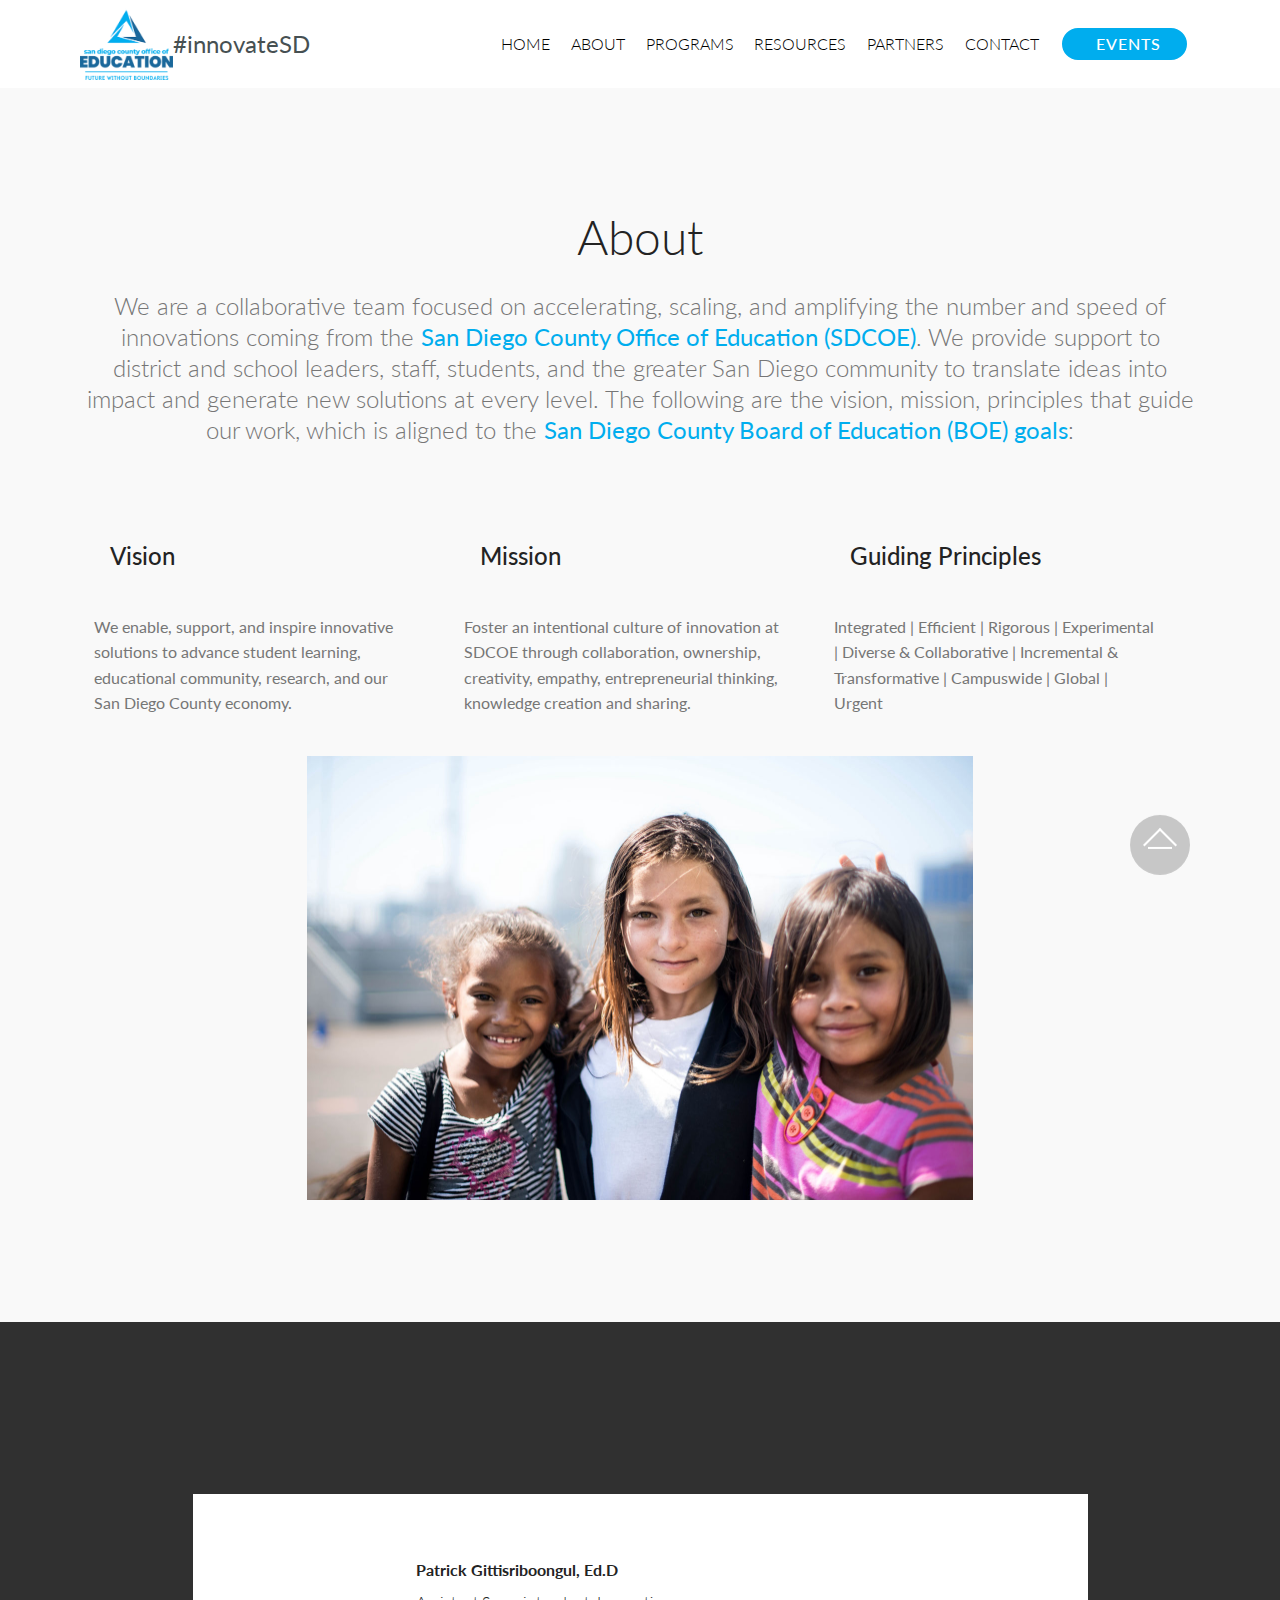
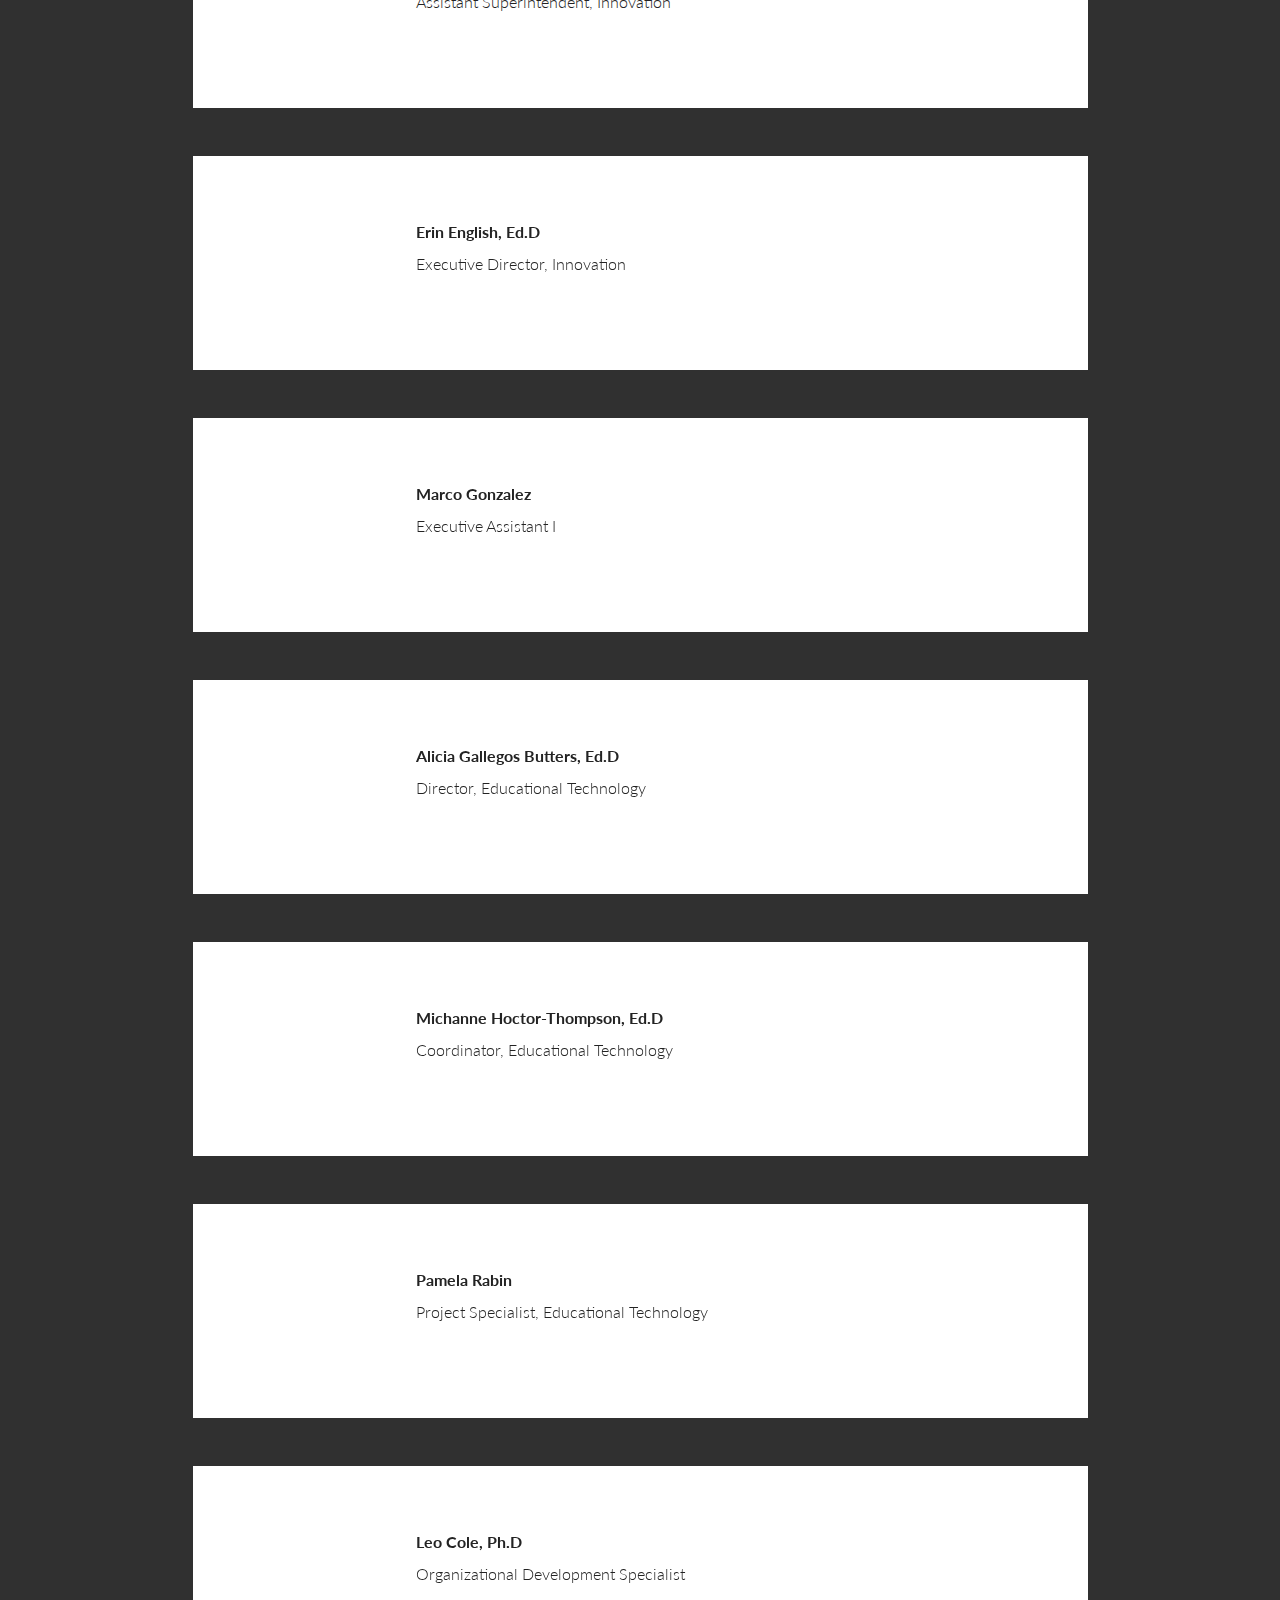
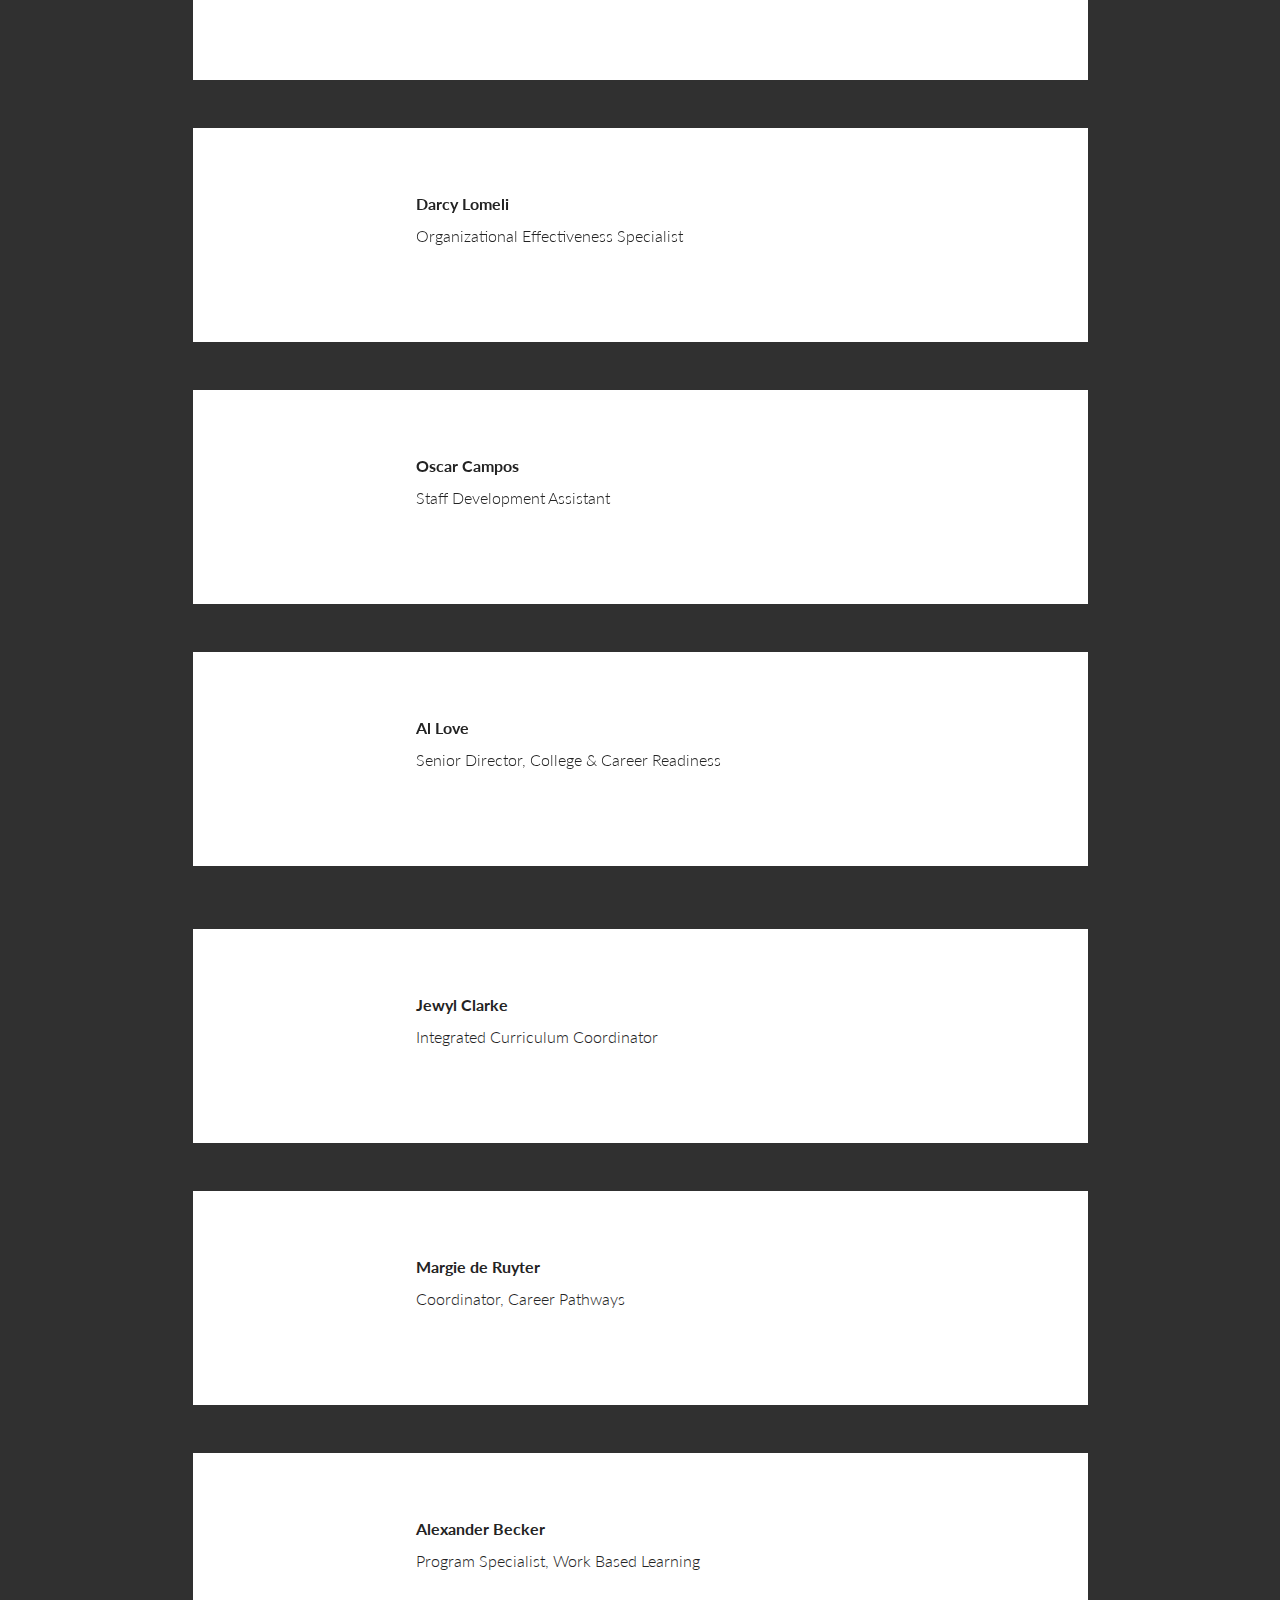
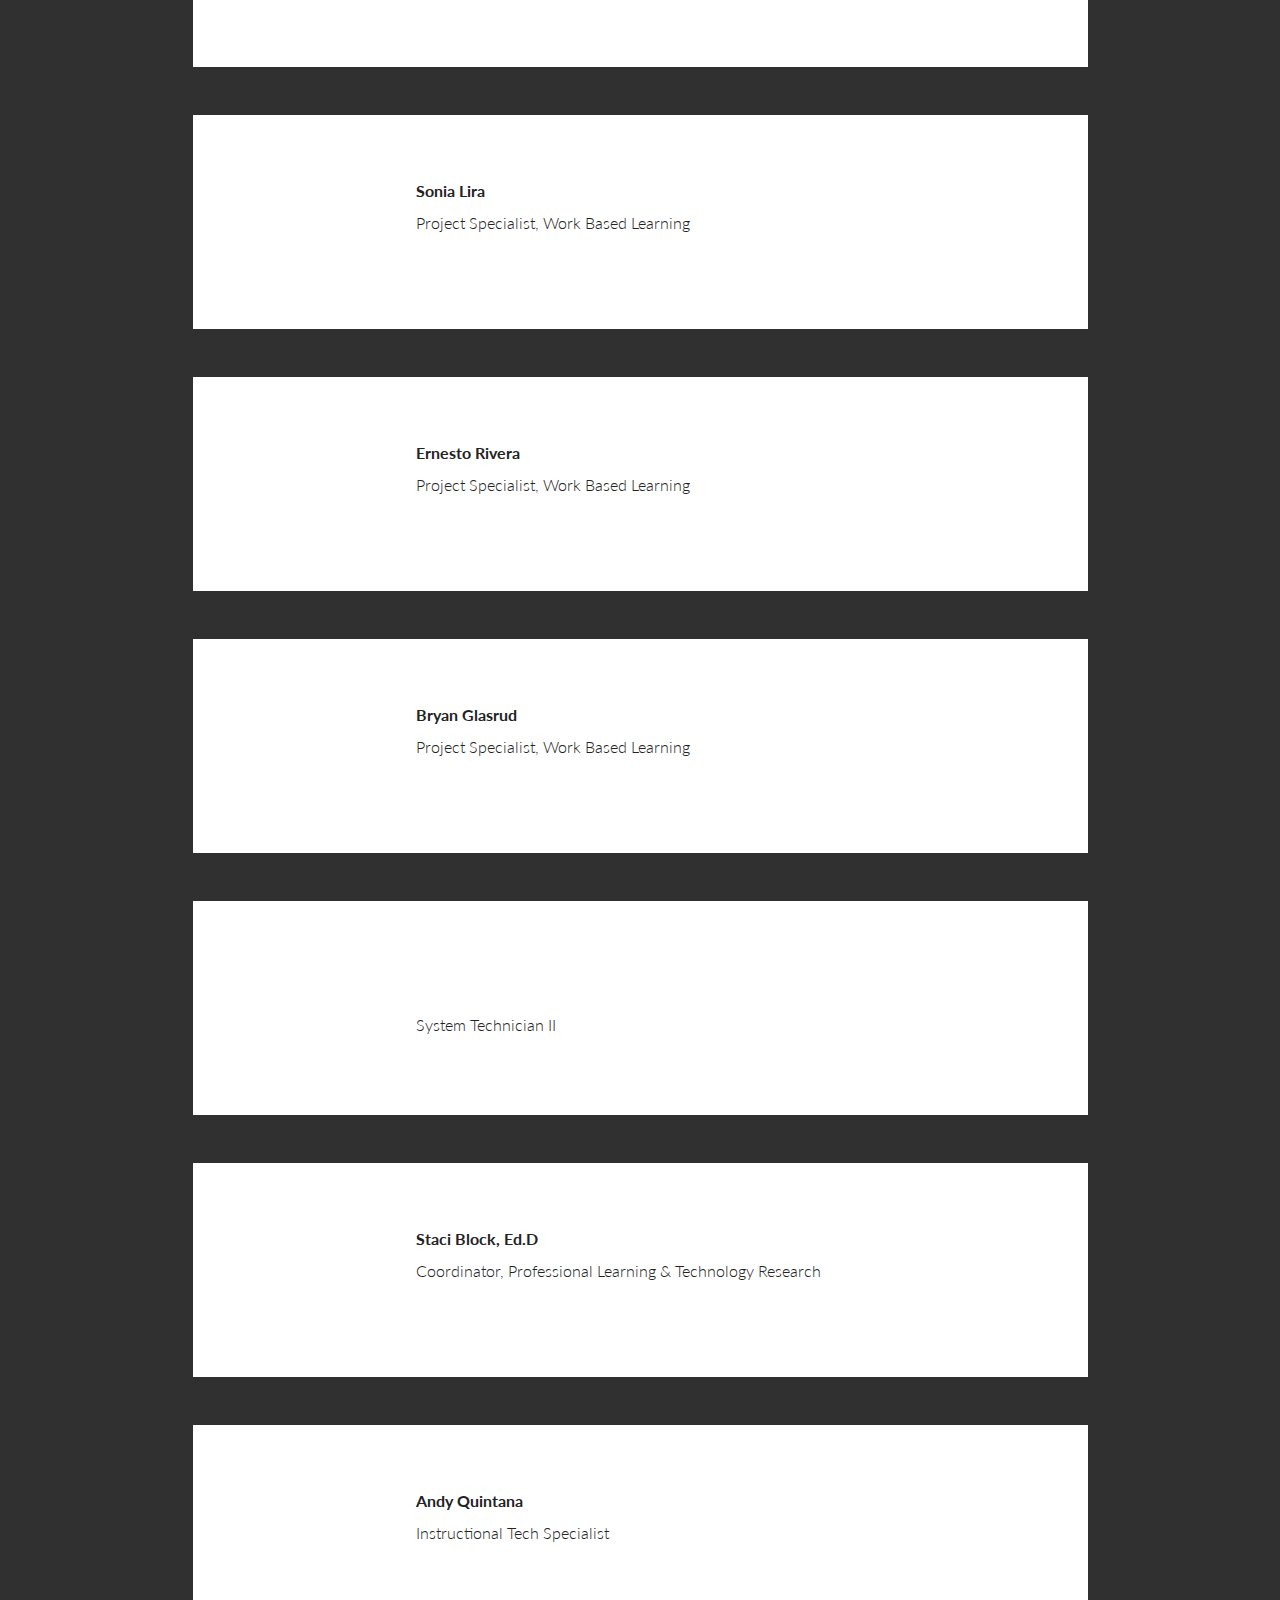
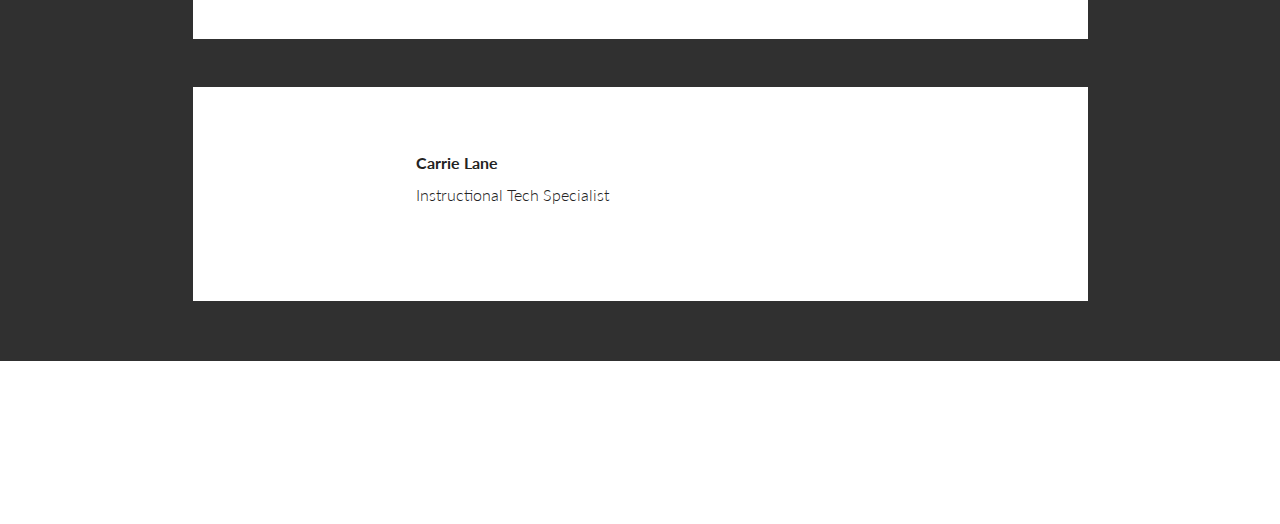
==== commit 73077a6a: "CCR Staff Updates" ====
--- a/about.html
+++ b/about.html
@@ -84,7 +84,7 @@
     </nav>
 </section>
 
-<section class="engine"><a href="https://mobirise.info/b">create a website</a></section><section class="features14 cid-qSP6rkgGdB" id="features14-29">
+<section class="engine"><a href="https://mobirise.info/u">bootstrap website templates</a></section><section class="features14 cid-qSP6rkgGdB" id="features14-29">
     
     
 
@@ -307,6 +307,21 @@
             <div class="user_desk mbr-light mbr-fonts-style align-left pt-2 display-7">Staff Development Assistant</div>
           </div>
         </div>
+      </div><div class="testimonials-item">
+        <div class="user row">
+          <div class="col-lg-3 col-md-4">
+            <div class="user_image">
+              <img src="assets/images/allove-271x347.jpg" alt="Al Love" title="Nicole Shina">
+            </div>
+          </div>
+          <div class="testimonials-caption col-lg-9 col-md-8">
+            <div class="user_text">
+              <p class="mbr-fonts-style display-7"></p>
+            </div>
+            <div class="user_name mbr-bold mbr-fonts-style align-left pt-3 display-7">Al Love</div>
+            <div class="user_desk mbr-light mbr-fonts-style align-left pt-2 display-7"><div>Senior Director, College &amp; Career Readiness</div></div>
+          </div>
+        </div>
       </div></div>
   </div>
 </section>
@@ -351,14 +366,14 @@
               <p class="mbr-fonts-style display-7"></p>
             </div>
             <div class="user_name mbr-bold mbr-fonts-style align-left pt-3 display-7">Margie de Ruyter</div>
-            <div class="user_desk mbr-light mbr-fonts-style align-left pt-2 display-7">Manager, CTE&nbsp;</div>
-          </div>
-        </div>
-      </div><div class="testimonials-item">
-        <div class="user row">
-          <div class="col-lg-3 col-md-4">
-            <div class="user_image">
-              <img src="assets/images/sdcoe-logo-tri-rgb-250px-3-224x173.png" alt="Alexander Becker" title="Alexander Becker">
+            <div class="user_desk mbr-light mbr-fonts-style align-left pt-2 display-7">Coordinator, Career Pathways</div>
+          </div>
+        </div>
+      </div><div class="testimonials-item">
+        <div class="user row">
+          <div class="col-lg-3 col-md-4">
+            <div class="user_image">
+              <img src="assets/images/alex-200x200.jpg" alt="Alexander Becker" title="Alexander Becker">
             </div>
           </div>
           <div class="testimonials-caption col-lg-9 col-md-8">
@@ -373,7 +388,7 @@
         <div class="user row">
           <div class="col-lg-3 col-md-4">
             <div class="user_image">
-              <img src="assets/images/sdcoe-logo-tri-rgb-250px-3-224x173.png" alt="Sonia Lira " title="Sonia Lira ">
+              <img src="assets/images/sonia-200x200.jpg" alt="Sonia Lira " title="Sonia Lira ">
             </div>
           </div>
           <div class="testimonials-caption col-lg-9 col-md-8">
@@ -388,7 +403,7 @@
         <div class="user row">
           <div class="col-lg-3 col-md-4">
             <div class="user_image">
-              <img src="assets/images/sdcoe-logo-tri-rgb-250px-3-224x173.png" alt="Ernesto Rivera" title="Ernesto Rivera">
+              <img src="assets/images/ernesto-430x430.jpg" alt="Ernesto Rivera" title="Ernesto Rivera">
             </div>
           </div>
           <div class="testimonials-caption col-lg-9 col-md-8">
@@ -403,14 +418,29 @@
         <div class="user row">
           <div class="col-lg-3 col-md-4">
             <div class="user_image">
-              <img src="assets/images/lydia-300x300.jpg" alt="Lydia Campos" title="Lydia Campos">
-            </div>
-          </div>
-          <div class="testimonials-caption col-lg-9 col-md-8">
-            <div class="user_text">
-              <p class="mbr-fonts-style display-7"></p>
-            </div>
-            <div class="user_name mbr-bold mbr-fonts-style align-left pt-3 display-7">Lydia Campos</div>
+              <img src="assets/images/bryan-pic-362x448.jpg" alt="Byran Glasrud" title="Lydia Campos">
+            </div>
+          </div>
+          <div class="testimonials-caption col-lg-9 col-md-8">
+            <div class="user_text">
+              <p class="mbr-fonts-style display-7"></p>
+            </div>
+            <div class="user_name mbr-bold mbr-fonts-style align-left pt-3 display-7">Bryan Glasrud</div>
+            <div class="user_desk mbr-light mbr-fonts-style align-left pt-2 display-7">Project Specialist, Work Based Learning&nbsp;</div>
+          </div>
+        </div>
+      </div><div class="testimonials-item">
+        <div class="user row">
+          <div class="col-lg-3 col-md-4">
+            <div class="user_image">
+              <img src="assets/images/lydia-300x300.jpg" alt="Lydia Campos" title="Lena Poplin-Viramontes ">
+            </div>
+          </div>
+          <div class="testimonials-caption col-lg-9 col-md-8">
+            <div class="user_text">
+              <p class="mbr-fonts-style display-7"></p>
+            </div>
+            <div class="user_name mbr-bold mbr-fonts-style align-left pt-3 display-7"><p>Lydia Campos</p></div>
             <div class="user_desk mbr-light mbr-fonts-style align-left pt-2 display-7">System Technician II</div>
           </div>
         </div>
@@ -418,7 +448,7 @@
         <div class="user row">
           <div class="col-lg-3 col-md-4">
             <div class="user_image">
-              <img src="assets/images/staci-300x300.jpg" alt="Staci Block" title="Lena Poplin-Viramontes ">
+              <img src="assets/images/staci-300x300.jpg" alt="Staci Block" title="Staci Block">
             </div>
           </div>
           <div class="testimonials-caption col-lg-9 col-md-8">
@@ -433,7 +463,7 @@
         <div class="user row">
           <div class="col-lg-3 col-md-4">
             <div class="user_image">
-              <img src="assets/images/andy-240x240.jpg" alt="Andy Quintana" title="Staci Block">
+              <img src="assets/images/andy-240x240.jpg" alt="Andy Quintana" title="Andy Quintana">
             </div>
           </div>
           <div class="testimonials-caption col-lg-9 col-md-8">
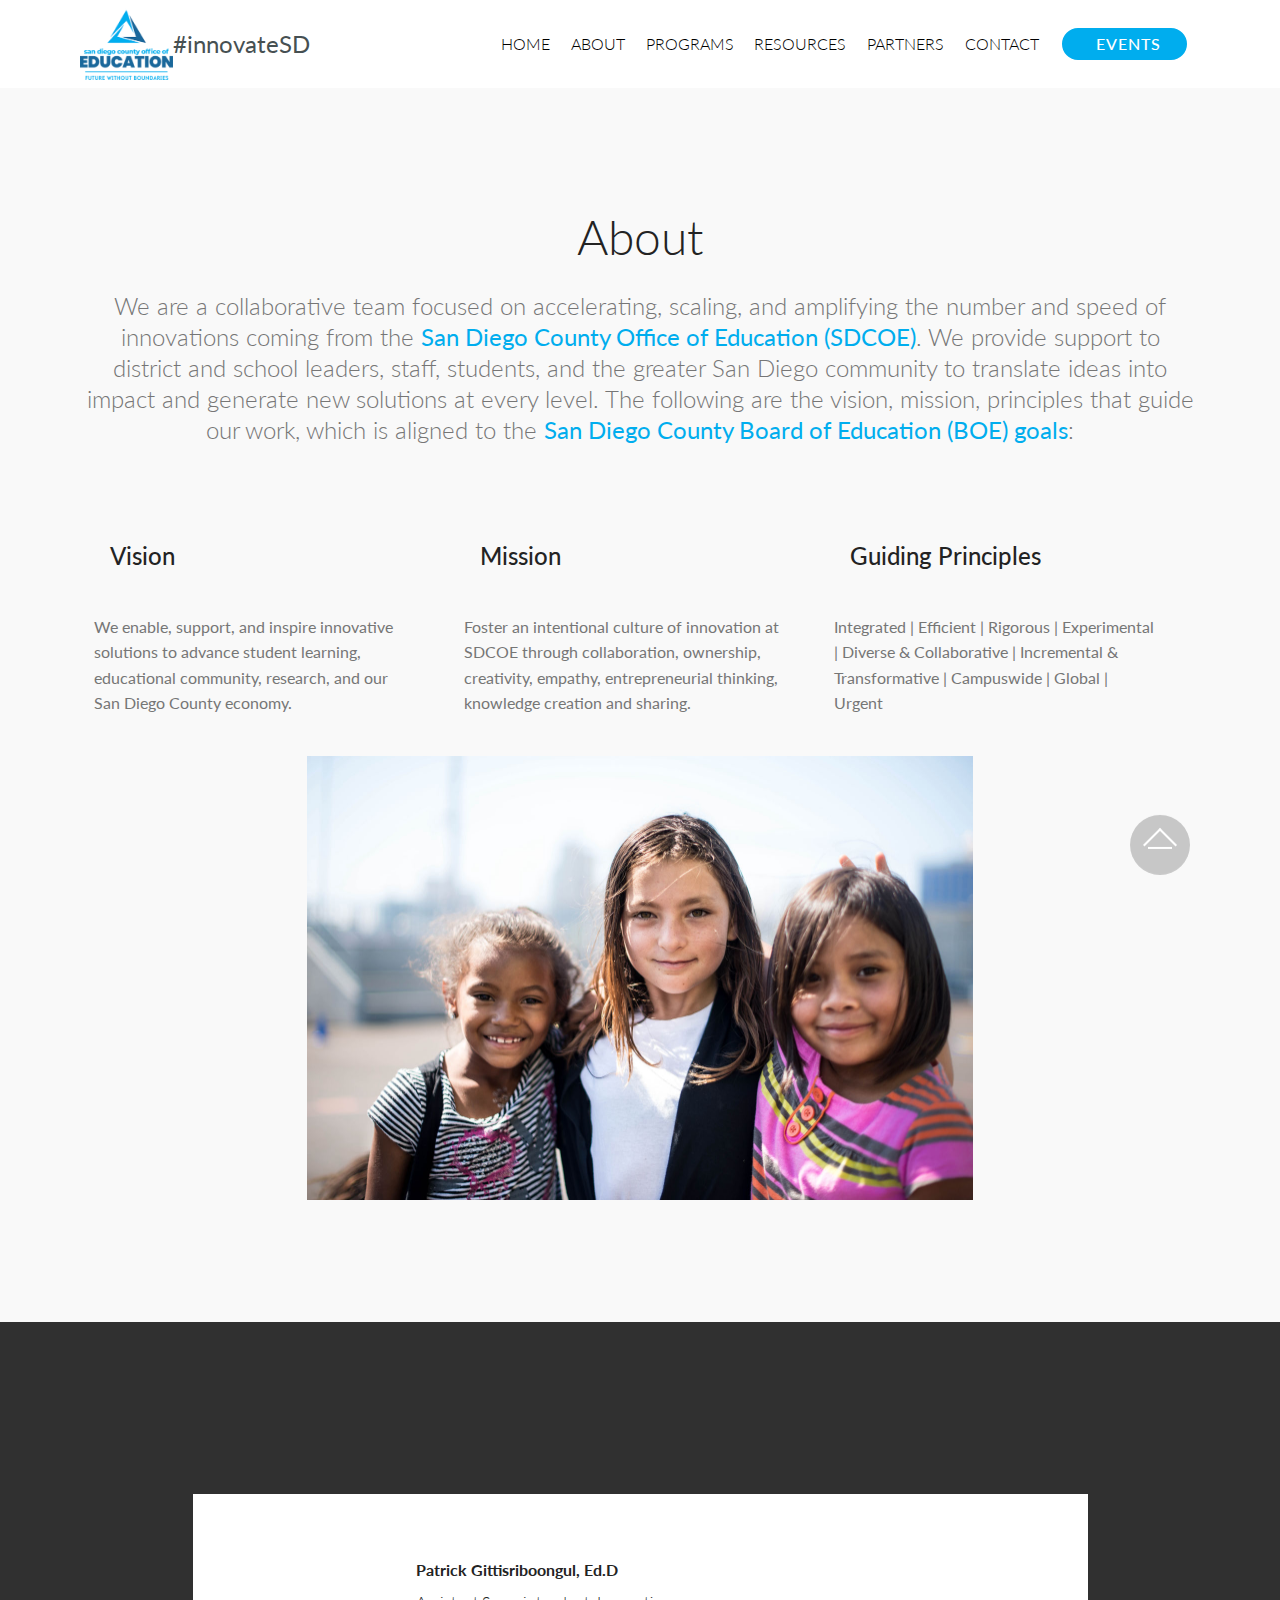
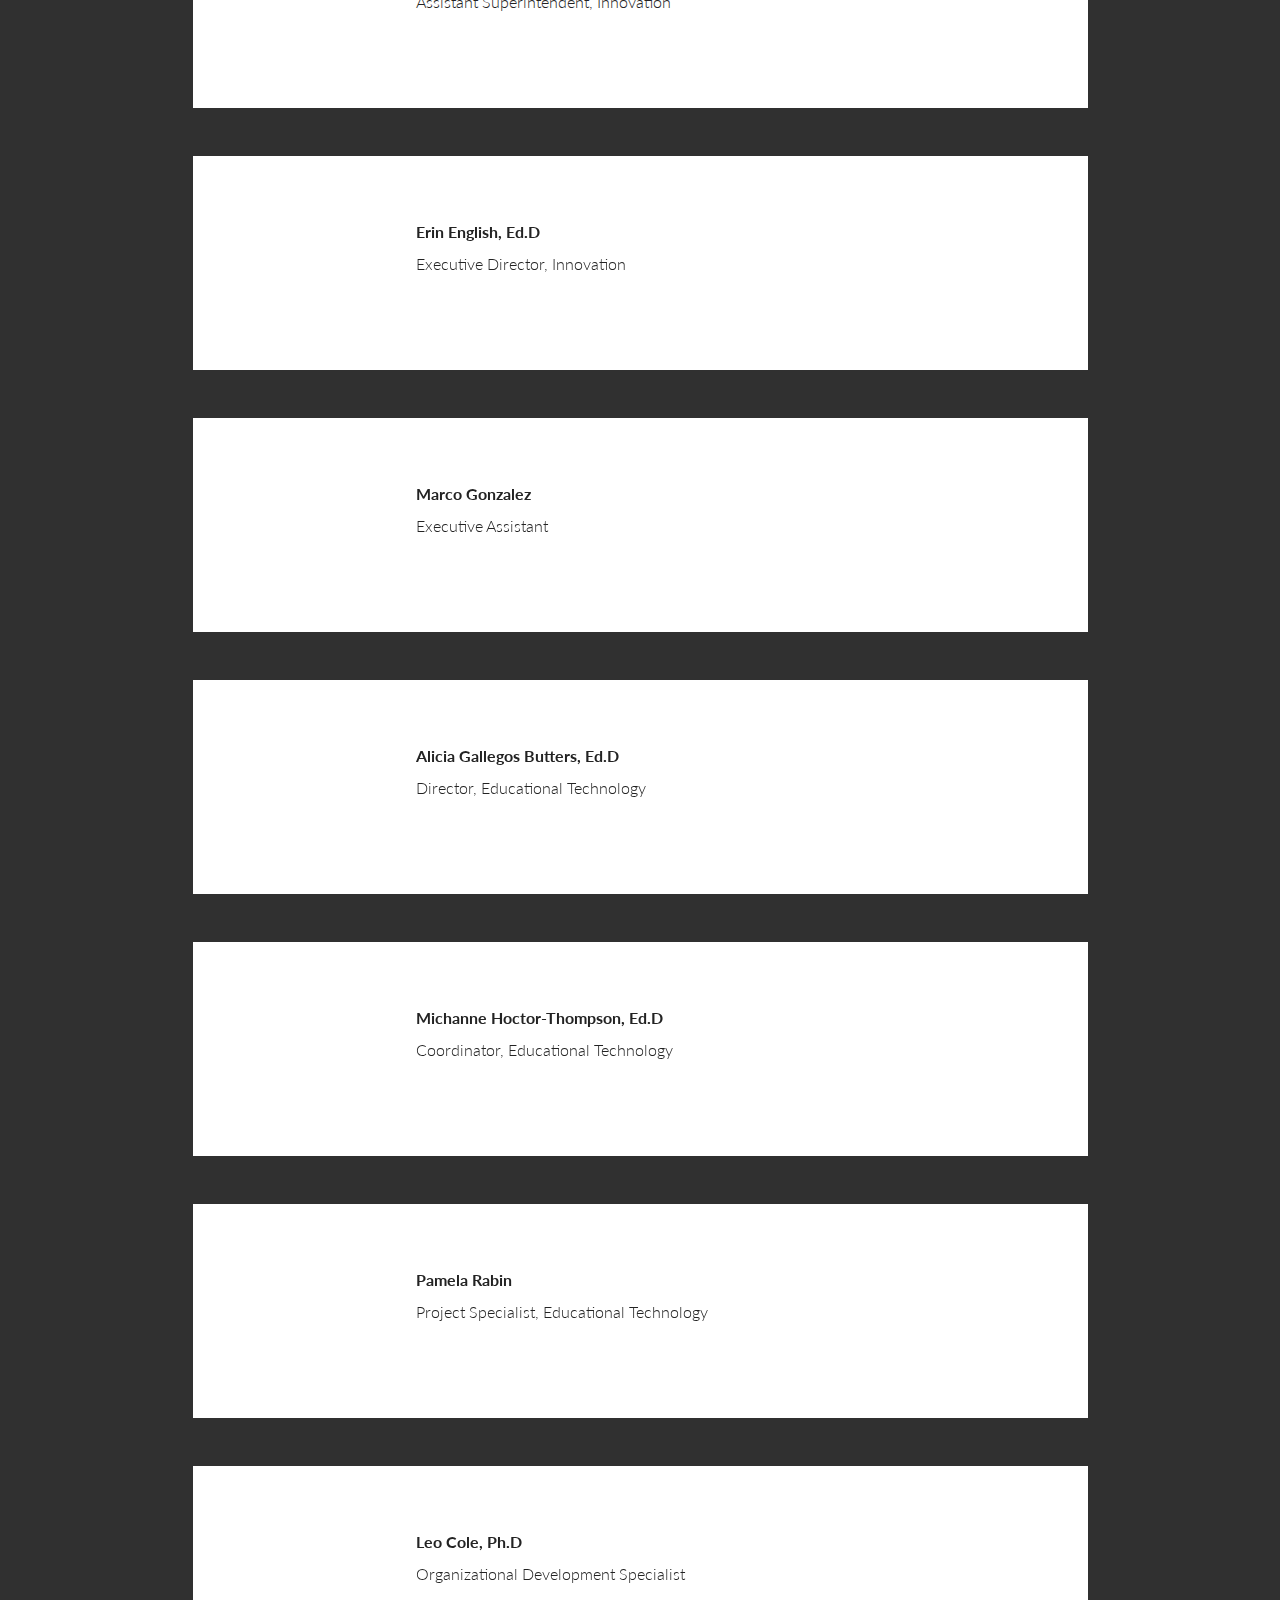
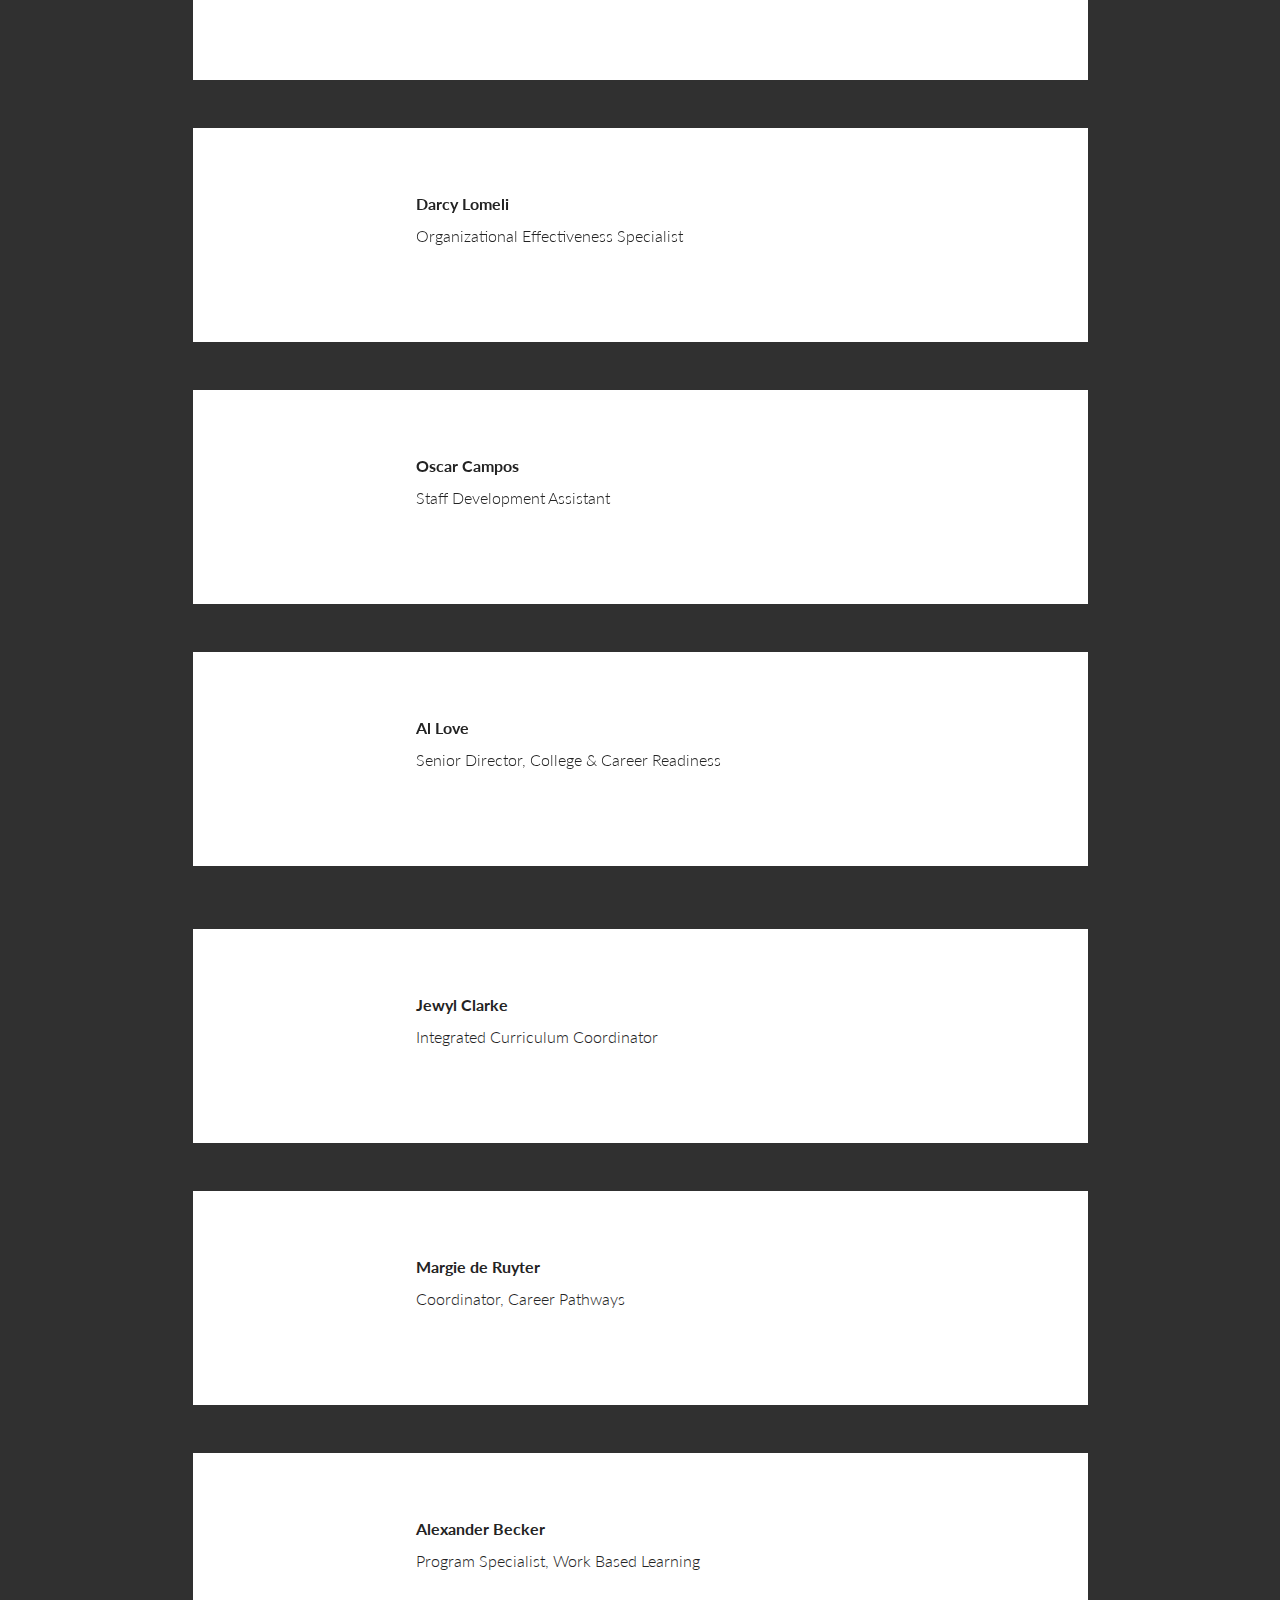
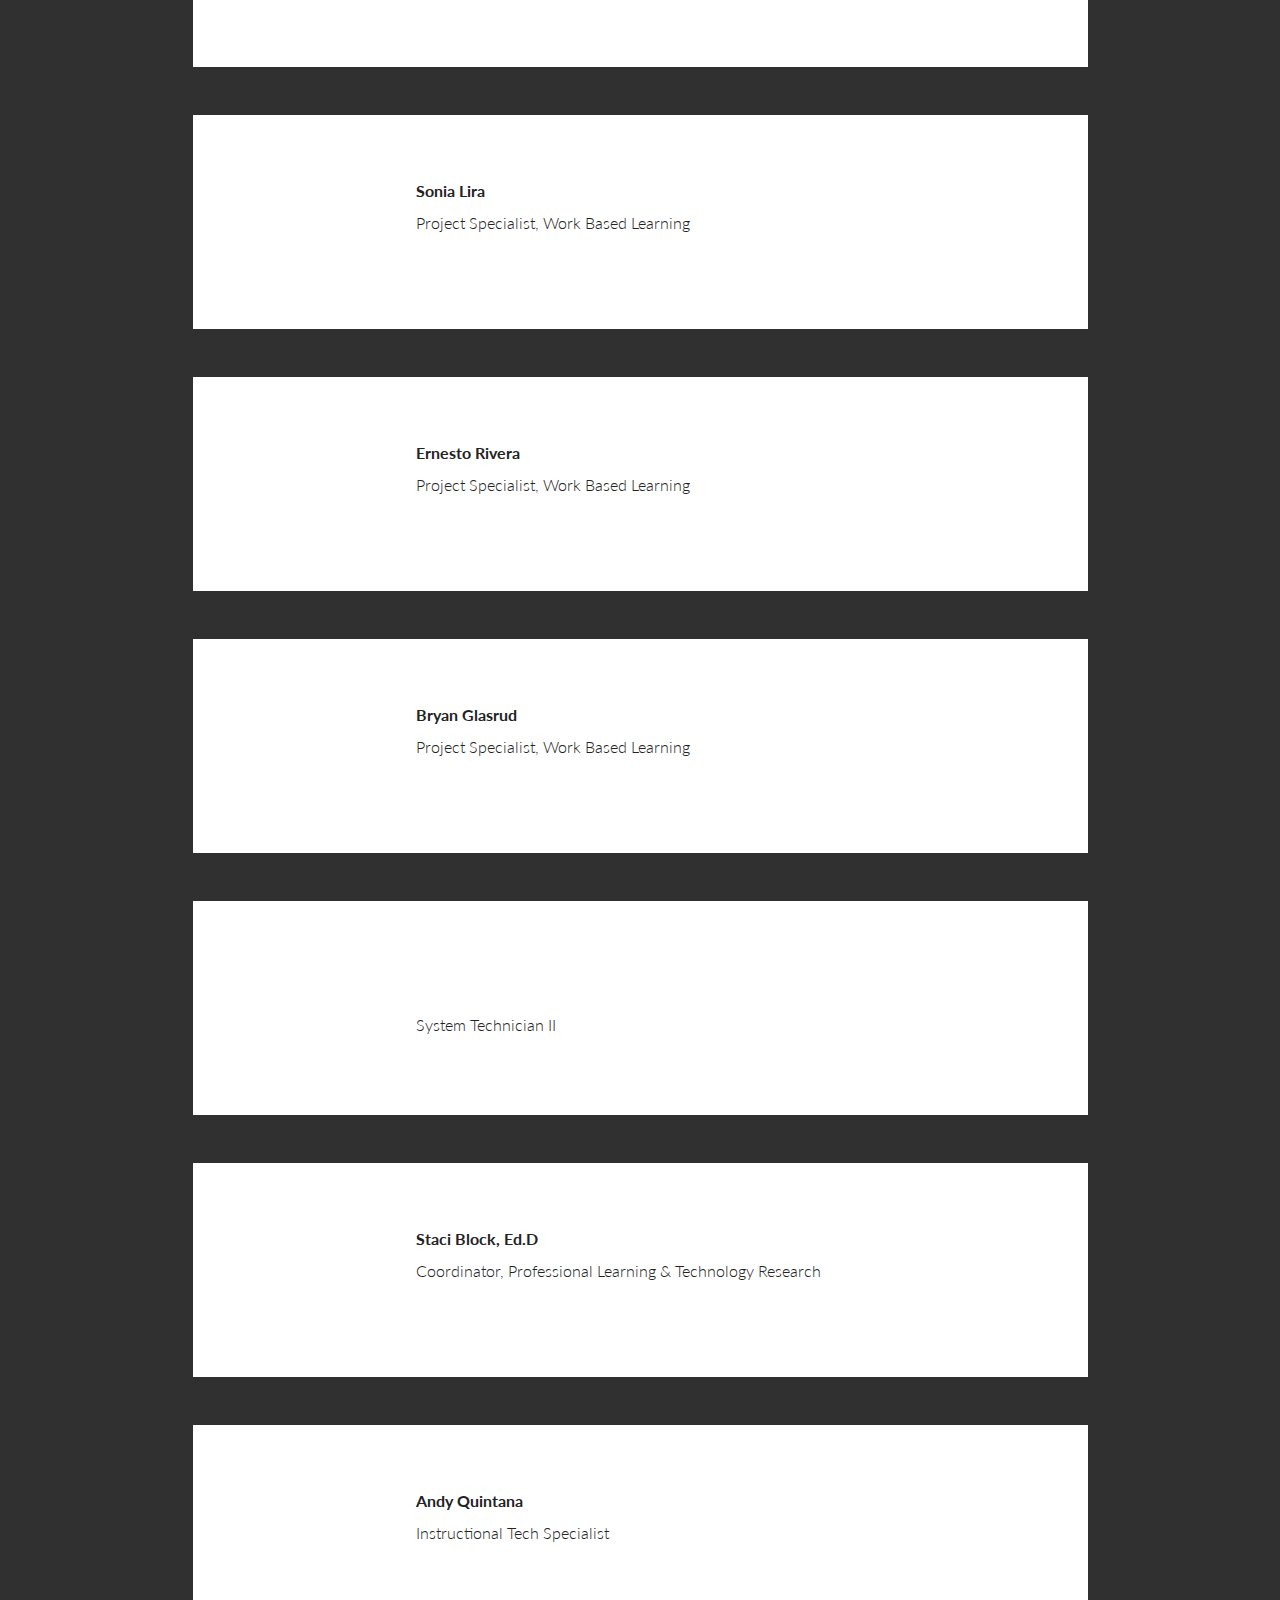
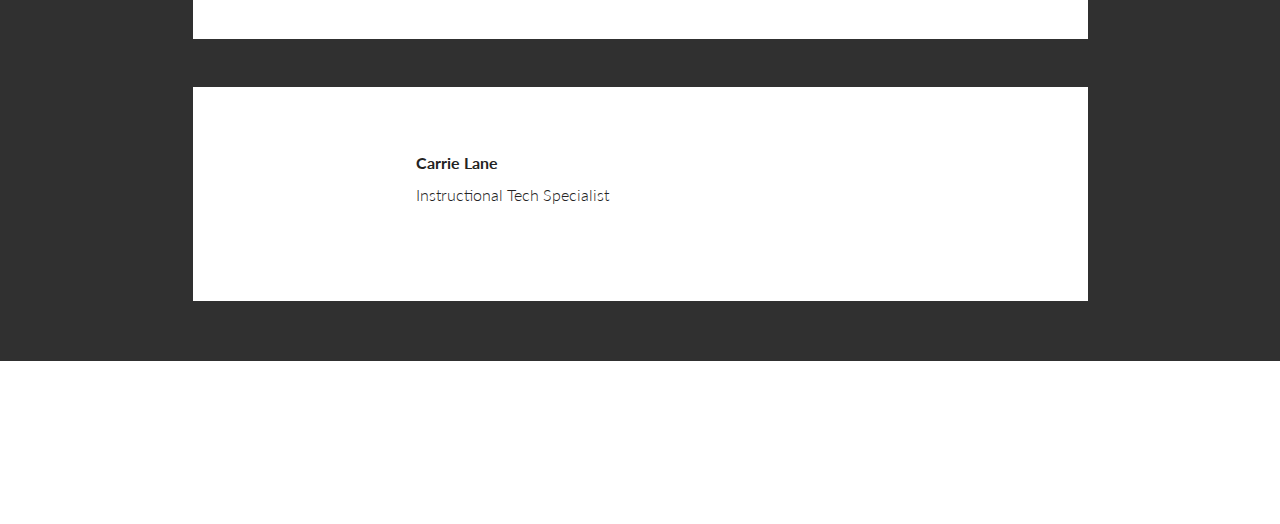
==== commit 27d95878: "Updated text format" ====
--- a/about.html
+++ b/about.html
@@ -1,35 +1,36 @@
-<!DOCTYPE html>
-<html  >
-<head>
-  <!-- Site made with Mobirise Website Builder v5.0.29, https://mobirise.com -->
-  <meta charset="UTF-8">
-  <meta http-equiv="X-UA-Compatible" content="IE=edge">
-  <meta name="generator" content="Mobirise v5.0.29, mobirise.com">
-  <meta name="viewport" content="width=device-width, initial-scale=1, minimum-scale=1">
-  <link rel="shortcut icon" href="assets/images/sdcoe-logo-tri-rgb-250px-224x173.png" type="image/x-icon">
-  <meta name="description" content="">
-  
-  
-  <title>#innovateSD | About</title>
-  <link rel="stylesheet" href="assets/web/assets/mobirise-icons/mobirise-icons.css">
-  <link rel="stylesheet" href="assets/bootstrap/css/bootstrap.min.css">
-  <link rel="stylesheet" href="assets/bootstrap/css/bootstrap-grid.min.css">
-  <link rel="stylesheet" href="assets/bootstrap/css/bootstrap-reboot.min.css">
-  <link rel="stylesheet" href="assets/web/assets/gdpr-plugin/gdpr-styles.css">
-  <link rel="stylesheet" href="assets/tether/tether.min.css">
-  <link rel="stylesheet" href="assets/animatecss/animate.min.css">
-  <link rel="stylesheet" href="assets/dropdown/css/style.css">
-  <link rel="stylesheet" href="assets/socicon/css/styles.css">
-  <link rel="stylesheet" href="assets/theme/css/style.css">
-  <link rel="preload" as="style" href="assets/mobirise/css/mbr-additional.css"><link rel="stylesheet" href="assets/mobirise/css/mbr-additional.css" type="text/css">
-  
-  
-  
-  
-</head>
-<body>
-
-<!-- Analytics -->
+<!DOCTYPE html>
+<html  >
+<head>
+  <!-- Site made with Mobirise Website Builder v5.0.29, https://mobirise.com -->
+  <meta charset="UTF-8">
+  <meta http-equiv="X-UA-Compatible" content="IE=edge">
+  <meta name="generator" content="Mobirise v5.0.29, mobirise.com">
+  <meta name="viewport" content="width=device-width, initial-scale=1, minimum-scale=1">
+  <link rel="shortcut icon" href="assets/images/sdcoe-logo-tri-rgb-250px-224x173.png" type="image/x-icon">
+  <meta name="description" content="">
+
+
+  <title>#innovateSD | About</title>
+  <link rel="stylesheet" href="assets/web/assets/mobirise-icons/mobirise-icons.css">
+  <link rel="stylesheet" href="assets/bootstrap/css/bootstrap.min.css">
+  <link rel="stylesheet" href="assets/bootstrap/css/bootstrap-grid.min.css">
+  <link rel="stylesheet" href="assets/bootstrap/css/bootstrap-reboot.min.css">
+  <link rel="stylesheet" href="assets/web/assets/gdpr-plugin/gdpr-styles.css">
+  <link rel="stylesheet" href="assets/tether/tether.min.css">
+  <link rel="stylesheet" href="assets/animatecss/animate.min.css">
+  <link rel="stylesheet" href="assets/dropdown/css/style.css">
+  <link rel="stylesheet" href="assets/socicon/css/styles.css">
+  <link rel="stylesheet" href="assets/theme/css/style.css">
+  <link rel="preload" as="style" href="assets/mobirise/css/mbr-additional.css"><link rel="stylesheet" href="assets/mobirise/css/mbr-additional.css" type="text/css">
+
+
+
+
+</head>
+  <script>(function(d){var s = d.createElement("script");s.setAttribute("data-account", "RdLl3F4NUP");s.setAttribute("src", "https://cdn.userway.org/widget.js");(d.body || d.head).appendChild(s);})(document)</script><noscript>Please ensure Javascript is enabled for purposes of <a href="https://userway.org">website accessibility</a></noscript>
+<body>
+
+<!-- Analytics -->
 <!-- Global site tag (gtag.js) - Google Analytics -->
 <script async src="https://www.googletagmanager.com/gtag/js?id=UA-120233607-1"></script>
 <script>
@@ -38,529 +39,529 @@
   gtag('js', new Date());
 
   gtag('config', 'UA-120233607-1');
-</script>
-<!-- /Analytics -->
-
-
-  
-  <section class="menu cid-qRIc35awCe" once="menu" id="menu2-24">
-
-    
-
-    <nav class="navbar navbar-expand beta-menu navbar-dropdown align-items-center navbar-fixed-top navbar-toggleable-sm">
-        <button class="navbar-toggler navbar-toggler-right" type="button" data-toggle="collapse" data-target="#navbarSupportedContent" aria-controls="navbarSupportedContent" aria-expanded="false" aria-label="Toggle navigation">
-            <div class="hamburger">
-                <span></span>
-                <span></span>
-                <span></span>
-                <span></span>
-            </div>
-        </button>
-        <div class="menu-logo">
-            <div class="navbar-brand">
-                <span class="navbar-logo">
-                    <a href="http://www.sdcoe.net">
-                        <img src="assets/images/sdcoe-logo-tri-rgb-250px-224x173.png" alt="San Diego County Office of Education" title="San Diego County Office of Education" style="height: 4.5rem;">
-                    </a>
-                </span>
-                <span class="navbar-caption-wrap"><a class="navbar-caption text-warning display-5" href="index.html">
-                        #innovateSD</a></span>
-            </div>
-        </div>
-        <div class="collapse navbar-collapse" id="navbarSupportedContent">
-            <ul class="navbar-nav nav-dropdown" data-app-modern-menu="true"><li class="nav-item">
-                    <a class="nav-link link text-black display-4" href="index.html">
-                        HOME</a>
-                </li><li class="nav-item"><a class="nav-link link text-black display-4" href="about.html">
-                        ABOUT</a></li><li class="nav-item"><a class="nav-link link text-black display-4" href="programs.html">
-                        PROGRAMS</a></li><li class="nav-item"><a class="nav-link link text-black display-4" href="resources.html">
-                        RESOURCES</a></li><li class="nav-item"><a class="nav-link link text-black display-4" href="partners.html">
-                        PARTNERS</a></li><li class="nav-item"><a class="nav-link link text-black display-4" href="contact.html">
-                        CONTACT</a></li></ul>
-            <div class="navbar-buttons mbr-section-btn"><a class="btn btn-sm btn-primary display-4" href="events.html"><span class="mbri-calendar mbr-iconfont mbr-iconfont-btn"></span>
-                    
-                    EVENTS</a></div>
-        </div>
-    </nav>
-</section>
-
-<section class="engine"><a href="https://mobirise.info/u">bootstrap website templates</a></section><section class="features14 cid-qSP6rkgGdB" id="features14-29">
-    
-    
-
-    
-    <div class="container align-center">
-        <h2 class="mbr-section-title pb-3 mbr-fonts-style display-2">
-            About</h2>
-        <h3 class="mbr-section-subtitle pb-5 mbr-fonts-style display-5">We are a collaborative team focused on accelerating, scaling, and amplifying the number and speed of innovations coming from the <a href="http://www.sdcoe.net">San Diego County Office of Education (SDCOE)</a>. We provide support to district and school leaders, staff, students, and the greater San Diego community to translate ideas into impact and generate new solutions at every level. The following are the vision, mission, principles that guide our work, which is aligned to the <a href="http://www.sdcoe.net/Board/Pages/board-goals.aspx">San Diego County Board of Education (BOE) goals</a>:</h3>
-        <div class="media-container-column">
-            <div class="row justify-content-center">
-                <div class="card p-4 col-12 col-md-6 col-lg-4">
-                    <div class="media pb-3">
-                        <div class="card-img align-self-center">
-                            <span class="mbr-iconfont mbri-sun2"></span>
-                        </div>
-                        <div class="media-body">
-                            <h4 class="card-title py-2 align-left mbr-fonts-style display-5">
-                                Vision</h4>
-                        </div>
-                    </div>                
-                    <div class="card-box align-left">
-                        <p class="mbr-text mbr-fonts-style display-7">
-                           We enable, support, and inspire innovative solutions to advance student learning, educational community, research, and our San Diego County economy.</p>
-                    </div>
-                </div>
-
-                <div class="card p-4 col-12 col-md-6 col-lg-4">
-                <div class="media pb-3">
-                    <div class="card-img align-self-center">
-                        <span class="mbr-iconfont mbri-paper-plane"></span>
-                    </div>
-                    <div class="media-body">
-                        <h4 class="card-title py-2 align-left mbr-fonts-style display-5">
-                                Mission</h4>
-                    </div>
-                </div>
-                    <div class="card-box align-left">
-                        <p class="mbr-text mbr-fonts-style display-7">
-                            Foster an intentional culture of innovation at SDCOE through collaboration, ownership, creativity, empathy, entrepreneurial thinking, knowledge creation and sharing.</p>
-                    </div>
-                </div>
-
-                <div class="card p-4 col-12 col-md-6 col-lg-4">
-                <div class="media pb-3">
-                    <div class="card-img align-self-center">
-                        <span class="mbr-iconfont mbri-hearth"></span>
-                    </div>
-                    <div class="media-body">
-                        <h4 class="card-title py-2 align-left mbr-fonts-style display-5">
-                            Guiding Principles</h4>
-                    </div>
-                </div>
-                    <div class="card-box align-left">
-                        <p class="mbr-text mbr-fonts-style display-7">
-                           Integrated | Efficient | Rigorous | Experimental | Diverse &amp; Collaborative | Incremental &amp; Transformative | Campuswide | Global | Urgent</p>
-                    </div>
-                </div>
-
-                
-            </div>
-            <div class="media-container-row image-row">
-                <div class="mbr-figure" style="width: 60%;">
-                    <img src="assets/images/40-monarch-school-1-1332x889.jpg" alt="Mobirise" title="">
-                </div>
-            </div>
-        </div>
-    </div>
-</section>
-
-<section class="testimonials4 cid-raXyi6TMHr mbr-parallax-background" id="testimonials4-3v">
-
-  
-
-  <div class="mbr-overlay" style="opacity: 0.8; background-color: rgb(0, 0, 0);">
-  </div>
-  <div class="container">
-    <h2 class="pb-3 mbr-fonts-style mbr-white align-center display-2">
-        Our Team</h2>
-    
-    <div class="col-md-10 testimonials-container"> 
-      
-
-      
-    <div class="testimonials-item">
-        <div class="user row">
-          <div class="col-lg-3 col-md-4">
-            <div class="user_image">
-              <img src="assets/images/patrick-2-208x290.png" alt="Patrick Gittisriboongul, Ed.D" title="Patrick Gittisriboongul, Ed.D">
-            </div>
-          </div>
-          <div class="testimonials-caption col-lg-9 col-md-8">
-            <div class="user_text ">
-              <p class="mbr-fonts-style display-7"></p>
-            </div>
-            <div class="user_name mbr-bold mbr-fonts-style align-left pt-3 display-7">
-                 Patrick Gittisriboongul, Ed.D</div>
-            <div class="user_desk mbr-light mbr-fonts-style align-left pt-2 display-7">
-                 Assistant Superintendent, Innovation</div>
-          </div>
-        </div>
-      </div><div class="testimonials-item">
-        <div class="user row">
-          <div class="col-lg-3 col-md-4">
-            <div class="user_image">
-              <img src="assets/images/erin-1-300x300.jpg" alt="Erin English, Ed.D" title="Erin English, Ed.D">
-            </div>
-          </div>
-          <div class="testimonials-caption col-lg-9 col-md-8">
-            <div class="user_text">
-              <p class="mbr-fonts-style display-7"></p>
-            </div>
-            <div class="user_name mbr-bold mbr-fonts-style align-left pt-3 display-7">
-                 Erin English, Ed.D</div>
-            <div class="user_desk mbr-light mbr-fonts-style align-left pt-2 display-7">
-                 Executive Director, Innovation</div>
-          </div>
-        </div>
-      </div><div class="testimonials-item">
-        <div class="user row">
-          <div class="col-lg-3 col-md-4">
-            <div class="user_image">
-              <img src="assets/images/mgonzalez.jpeg" alt="Marco Gonzalez" title="Marco Gonzalez">
-            </div>
-          </div>
-          <div class="testimonials-caption col-lg-9 col-md-8">
-            <div class="user_text">
-              <p class="mbr-fonts-style display-7"></p>
-            </div>
-            <div class="user_name mbr-bold mbr-fonts-style align-left pt-3 display-7">Marco Gonzalez</div>
-            <div class="user_desk mbr-light mbr-fonts-style align-left pt-2 display-7">Executive Assistant I</div>
-          </div>
-        </div>
-      </div><div class="testimonials-item">
-        <div class="user row">
-          <div class="col-lg-3 col-md-4">
-            <div class="user_image">
-              <img src="assets/images/aliciagallegosbutters-1-217x278.jpg" alt="Alicia Gallegos Butters, Ed.D" title="Alicia Gallegos Butters, Ed.D">
-            </div>
-          </div>
-          <div class="testimonials-caption col-lg-9 col-md-8">
-            <div class="user_text">
-              <p class="mbr-fonts-style display-7"></p>
-            </div>
-            <div class="user_name mbr-bold mbr-fonts-style align-left pt-3 display-7">Alicia Gallegos Butters, Ed.D</div>
-            <div class="user_desk mbr-light mbr-fonts-style align-left pt-2 display-7">Director, Educational Technology</div>
-          </div>
-        </div>
-      </div><div class="testimonials-item">
-        <div class="user row">
-          <div class="col-lg-3 col-md-4">
-            <div class="user_image">
-              <img src="assets/images/michanne-300x300.jpg" alt="Michanne Hoctor-Thompson, Ed.D" title="Michanne Hoctor-Thompson, Ed.D">
-            </div>
-          </div>
-          <div class="testimonials-caption col-lg-9 col-md-8">
-            <div class="user_text">
-              <p class="mbr-fonts-style display-7"></p>
-            </div>
-            <div class="user_name mbr-bold mbr-fonts-style align-left pt-3 display-7">Michanne Hoctor-Thompson, Ed.D</div>
-            <div class="user_desk mbr-light mbr-fonts-style align-left pt-2 display-7">Coordinator, Educational Technology</div>
-          </div>
-        </div>
-      </div><div class="testimonials-item">
-        <div class="user row">
-          <div class="col-lg-3 col-md-4">
-            <div class="user_image">
-              <img src="assets/images/pam-300x300.jpg" alt="Pamela Rabin" title="Pamela Rabin">
-            </div>
-          </div>
-          <div class="testimonials-caption col-lg-9 col-md-8">
-            <div class="user_text">
-              <p class="mbr-fonts-style display-7"></p>
-            </div>
-            <div class="user_name mbr-bold mbr-fonts-style align-left pt-3 display-7">Pamela Rabin</div>
-            <div class="user_desk mbr-light mbr-fonts-style align-left pt-2 display-7">Project Specialist, Educational Technology</div>
-          </div>
-        </div>
-      </div><div class="testimonials-item">
-        <div class="user row">
-          <div class="col-lg-3 col-md-4">
-            <div class="user_image">
-              <img src="assets/images/leo-pic-1-300x276.jpg" alt="Leo Cole, Ph.D" title="Leo Cole, Ph.D">
-            </div>
-          </div>
-          <div class="testimonials-caption col-lg-9 col-md-8">
-            <div class="user_text">
-              <p class="mbr-fonts-style display-7"></p>
-            </div>
-            <div class="user_name mbr-bold mbr-fonts-style align-left pt-3 display-7">Leo Cole, Ph.D</div>
-            <div class="user_desk mbr-light mbr-fonts-style align-left pt-2 display-7">Organizational Development Specialist</div>
-          </div>
-        </div>
-      </div><div class="testimonials-item">
-        <div class="user row">
-          <div class="col-lg-3 col-md-4">
-            <div class="user_image">
-              <img src="assets/images/darcy-photo-2019-239x319.jpg" alt="Darcy Lomeli" title="Darcy Lomeli">
-            </div>
-          </div>
-          <div class="testimonials-caption col-lg-9 col-md-8">
-            <div class="user_text">
-              <p class="mbr-fonts-style display-7"></p>
-            </div>
-            <div class="user_name mbr-bold mbr-fonts-style align-left pt-3 display-7">Darcy Lomeli</div>
-            <div class="user_desk mbr-light mbr-fonts-style align-left pt-2 display-7">Organizational Effectiveness Specialist</div>
-          </div>
-        </div>
-      </div><div class="testimonials-item">
-        <div class="user row">
-          <div class="col-lg-3 col-md-4">
-            <div class="user_image">
-              <img src="assets/images/oscar-7-300x378.jpg" alt="Oscar Campos" title="Nicole Shina">
-            </div>
-          </div>
-          <div class="testimonials-caption col-lg-9 col-md-8">
-            <div class="user_text">
-              <p class="mbr-fonts-style display-7"></p>
-            </div>
-            <div class="user_name mbr-bold mbr-fonts-style align-left pt-3 display-7">Oscar Campos</div>
-            <div class="user_desk mbr-light mbr-fonts-style align-left pt-2 display-7">Staff Development Assistant</div>
-          </div>
-        </div>
-      </div><div class="testimonials-item">
-        <div class="user row">
-          <div class="col-lg-3 col-md-4">
-            <div class="user_image">
-              <img src="assets/images/allove-271x347.jpg" alt="Al Love" title="Nicole Shina">
-            </div>
-          </div>
-          <div class="testimonials-caption col-lg-9 col-md-8">
-            <div class="user_text">
-              <p class="mbr-fonts-style display-7"></p>
-            </div>
-            <div class="user_name mbr-bold mbr-fonts-style align-left pt-3 display-7">Al Love</div>
-            <div class="user_desk mbr-light mbr-fonts-style align-left pt-2 display-7"><div>Senior Director, College &amp; Career Readiness</div></div>
-          </div>
-        </div>
-      </div></div>
-  </div>
-</section>
-
-<section class="testimonials4 cid-raXAxblL0o mbr-parallax-background" id="testimonials4-3x">
-
-  
-
-  <div class="mbr-overlay" style="opacity: 0.8; background-color: rgb(0, 0, 0);">
-  </div>
-  <div class="container">
-    
-    
-    <div class="col-md-10 testimonials-container"> 
-      
-
-      
-    <div class="testimonials-item">
-        <div class="user row">
-          <div class="col-lg-3 col-md-4">
-            <div class="user_image">
-              <img src="assets/images/jewyl-1-240x240.jpg" alt="Jewyl Clarke" title="Jewyl Clarke">
-            </div>
-          </div>
-          <div class="testimonials-caption col-lg-9 col-md-8">
-            <div class="user_text ">
-              <p class="mbr-fonts-style display-7"></p>
-            </div>
-            <div class="user_name mbr-bold mbr-fonts-style align-left pt-3 display-7">Jewyl Clarke</div>
-            <div class="user_desk mbr-light mbr-fonts-style align-left pt-2 display-7">Integrated Curriculum Coordinator&nbsp;</div>
-          </div>
-        </div>
-      </div><div class="testimonials-item">
-        <div class="user row">
-          <div class="col-lg-3 col-md-4">
-            <div class="user_image">
-              <img src="assets/images/margie-300x300.jpg" alt="Margie de Ruyter" title="Margie de Ruyter">
-            </div>
-          </div>
-          <div class="testimonials-caption col-lg-9 col-md-8">
-            <div class="user_text">
-              <p class="mbr-fonts-style display-7"></p>
-            </div>
-            <div class="user_name mbr-bold mbr-fonts-style align-left pt-3 display-7">Margie de Ruyter</div>
-            <div class="user_desk mbr-light mbr-fonts-style align-left pt-2 display-7">Coordinator, Career Pathways</div>
-          </div>
-        </div>
-      </div><div class="testimonials-item">
-        <div class="user row">
-          <div class="col-lg-3 col-md-4">
-            <div class="user_image">
-              <img src="assets/images/alex-200x200.jpg" alt="Alexander Becker" title="Alexander Becker">
-            </div>
-          </div>
-          <div class="testimonials-caption col-lg-9 col-md-8">
-            <div class="user_text">
-              <p class="mbr-fonts-style display-7"></p>
-            </div>
-            <div class="user_name mbr-bold mbr-fonts-style align-left pt-3 display-7">Alexander Becker</div>
-            <div class="user_desk mbr-light mbr-fonts-style align-left pt-2 display-7">Program Specialist, Work Based Learning&nbsp;</div>
-          </div>
-        </div>
-      </div><div class="testimonials-item">
-        <div class="user row">
-          <div class="col-lg-3 col-md-4">
-            <div class="user_image">
-              <img src="assets/images/sonia-200x200.jpg" alt="Sonia Lira " title="Sonia Lira ">
-            </div>
-          </div>
-          <div class="testimonials-caption col-lg-9 col-md-8">
-            <div class="user_text">
-              <p class="mbr-fonts-style display-7"></p>
-            </div>
-            <div class="user_name mbr-bold mbr-fonts-style align-left pt-3 display-7">Sonia Lira&nbsp;</div>
-            <div class="user_desk mbr-light mbr-fonts-style align-left pt-2 display-7">Project Specialist, Work Based Learning</div>
-          </div>
-        </div>
-      </div><div class="testimonials-item">
-        <div class="user row">
-          <div class="col-lg-3 col-md-4">
-            <div class="user_image">
-              <img src="assets/images/ernesto-430x430.jpg" alt="Ernesto Rivera" title="Ernesto Rivera">
-            </div>
-          </div>
-          <div class="testimonials-caption col-lg-9 col-md-8">
-            <div class="user_text">
-              <p class="mbr-fonts-style display-7"></p>
-            </div>
-            <div class="user_name mbr-bold mbr-fonts-style align-left pt-3 display-7">Ernesto Rivera</div>
-            <div class="user_desk mbr-light mbr-fonts-style align-left pt-2 display-7">Project Specialist, Work Based Learning&nbsp;</div>
-          </div>
-        </div>
-      </div><div class="testimonials-item">
-        <div class="user row">
-          <div class="col-lg-3 col-md-4">
-            <div class="user_image">
-              <img src="assets/images/bryan-pic-362x448.jpg" alt="Byran Glasrud" title="Lydia Campos">
-            </div>
-          </div>
-          <div class="testimonials-caption col-lg-9 col-md-8">
-            <div class="user_text">
-              <p class="mbr-fonts-style display-7"></p>
-            </div>
-            <div class="user_name mbr-bold mbr-fonts-style align-left pt-3 display-7">Bryan Glasrud</div>
-            <div class="user_desk mbr-light mbr-fonts-style align-left pt-2 display-7">Project Specialist, Work Based Learning&nbsp;</div>
-          </div>
-        </div>
-      </div><div class="testimonials-item">
-        <div class="user row">
-          <div class="col-lg-3 col-md-4">
-            <div class="user_image">
-              <img src="assets/images/lydia-300x300.jpg" alt="Lydia Campos" title="Lena Poplin-Viramontes ">
-            </div>
-          </div>
-          <div class="testimonials-caption col-lg-9 col-md-8">
-            <div class="user_text">
-              <p class="mbr-fonts-style display-7"></p>
-            </div>
-            <div class="user_name mbr-bold mbr-fonts-style align-left pt-3 display-7"><p>Lydia Campos</p></div>
-            <div class="user_desk mbr-light mbr-fonts-style align-left pt-2 display-7">System Technician II</div>
-          </div>
-        </div>
-      </div><div class="testimonials-item">
-        <div class="user row">
-          <div class="col-lg-3 col-md-4">
-            <div class="user_image">
-              <img src="assets/images/staci-300x300.jpg" alt="Staci Block" title="Staci Block">
-            </div>
-          </div>
-          <div class="testimonials-caption col-lg-9 col-md-8">
-            <div class="user_text">
-              <p class="mbr-fonts-style display-7"></p>
-            </div>
-            <div class="user_name mbr-bold mbr-fonts-style align-left pt-3 display-7">Staci Block, Ed.D</div>
-            <div class="user_desk mbr-light mbr-fonts-style align-left pt-2 display-7">Coordinator, Professional Learning &amp; Technology Research</div>
-          </div>
-        </div>
-      </div><div class="testimonials-item">
-        <div class="user row">
-          <div class="col-lg-3 col-md-4">
-            <div class="user_image">
-              <img src="assets/images/andy-240x240.jpg" alt="Andy Quintana" title="Andy Quintana">
-            </div>
-          </div>
-          <div class="testimonials-caption col-lg-9 col-md-8">
-            <div class="user_text">
-              <p class="mbr-fonts-style display-7"></p>
-            </div>
-            <div class="user_name mbr-bold mbr-fonts-style align-left pt-3 display-7">Andy Quintana</div>
-            <div class="user_desk mbr-light mbr-fonts-style align-left pt-2 display-7">Instructional Tech Specialist</div>
-          </div>
-        </div>
-      </div><div class="testimonials-item">
-        <div class="user row">
-          <div class="col-lg-3 col-md-4">
-            <div class="user_image">
-              <img src="assets/images/carrie-300x300.jpg" alt="Carrie Lane" title="Andy Quintana">
-            </div>
-          </div>
-          <div class="testimonials-caption col-lg-9 col-md-8">
-            <div class="user_text">
-              <p class="mbr-fonts-style display-7"></p>
-            </div>
-            <div class="user_name mbr-bold mbr-fonts-style align-left pt-3 display-7">Carrie Lane</div>
-            <div class="user_desk mbr-light mbr-fonts-style align-left pt-2 display-7">Instructional Tech Specialist</div>
-          </div>
-        </div>
-      </div></div>
-  </div>
-</section>
-
-<section once="" class="cid-qRIIIIusNX mbr-reveal" id="footer7-25">
-
-    
-
-    
-
-    <div class="container">
-        <div class="media-container-row align-center mbr-white">
-            <div class="row row-links">
-                <ul class="foot-menu">
-                    
-                    
-                    
-                    
-                    
-                <li class="foot-menu-item mbr-fonts-style display-7"><a href="index.html" class="text-danger">Home</a></li><li class="foot-menu-item mbr-fonts-style display-7"><a href="about.html" class="text-danger">About</a></li><li class="foot-menu-item mbr-fonts-style display-7"><a href="programs.html" class="text-danger">Programs</a></li><li class="foot-menu-item mbr-fonts-style display-7"><a href="resources.html" class="text-danger">Resources</a></li><li class="foot-menu-item mbr-fonts-style display-7"><a href="partners.html" class="text-danger">Partners</a></li><li class="foot-menu-item mbr-fonts-style display-7"><a href="contact.html" class="text-danger">Contact</a></li></ul>
-            </div>
-            <div class="row social-row">
-                <div class="social-list align-right pb-2">
-                    
-                    
-                    
-                    
-                    
-                    
-                <div class="soc-item">
-                        <a href="https://twitter.com/SanDiegoCOE" target="_blank">
-                            <span class="mbr-iconfont mbr-iconfont-social socicon-twitter socicon"></span>
-                        </a>
-                    </div><div class="soc-item">
-                        <a href="https://www.facebook.com/sandiegocoe/" target="_blank">
-                            <span class="mbr-iconfont mbr-iconfont-social socicon-facebook socicon"></span>
-                        </a>
-                    </div><div class="soc-item">
-                        <a href="https://www.instagram.com/SanDiegoCOE/" target="_blank">
-                            <span class="mbr-iconfont mbr-iconfont-social socicon-instagram socicon"></span>
-                        </a>
-                    </div><div class="soc-item">
-                        <a href="https://www.linkedin.com/company/san-diego-county-office-of-education" target="_blank">
-                            <span class="mbr-iconfont mbr-iconfont-social socicon-linkedin socicon"></span>
-                        </a>
-                    </div></div>
-            </div>
-            <div class="row row-copirayt">
-                <p class="mbr-text mb-0 mbr-fonts-style mbr-white align-center display-7">
-                    © San Diego County Office of Education - All Rights Reserved
-                </p>
-            </div>
-        </div>
-    </div>
-</section>
-
-
-  <script src="assets/web/assets/jquery/jquery.min.js"></script>
-  <script src="assets/popper/popper.min.js"></script>
-  <script src="assets/bootstrap/js/bootstrap.min.js"></script>
-  <script src="assets/tether/tether.min.js"></script>
-  <script src="assets/smoothscroll/smooth-scroll.js"></script>
-  <script src="assets/viewportchecker/jquery.viewportchecker.js"></script>
-  <script src="assets/parallax/jarallax.min.js"></script>
-  <script src="assets/dropdown/js/nav-dropdown.js"></script>
-  <script src="assets/dropdown/js/navbar-dropdown.js"></script>
-  <script src="assets/touchswipe/jquery.touch-swipe.min.js"></script>
-  <script src="assets/theme/js/script.js"></script>
-  
-  
-  
- <div id="scrollToTop" class="scrollToTop mbr-arrow-up"><a style="text-align: center;"><i class="mbr-arrow-up-icon mbr-arrow-up-icon-cm cm-icon cm-icon-smallarrow-up"></i></a></div>
-    <input name="animation" type="hidden">
-  </body>
-</html>+</script>
+<!-- /Analytics -->
+
+
+
+  <section class="menu cid-qRIc35awCe" once="menu" id="menu2-24">
+
+
+
+    <nav class="navbar navbar-expand beta-menu navbar-dropdown align-items-center navbar-fixed-top navbar-toggleable-sm">
+        <button class="navbar-toggler navbar-toggler-right" type="button" data-toggle="collapse" data-target="#navbarSupportedContent" aria-controls="navbarSupportedContent" aria-expanded="false" aria-label="Toggle navigation">
+            <div class="hamburger">
+                <span></span>
+                <span></span>
+                <span></span>
+                <span></span>
+            </div>
+        </button>
+        <div class="menu-logo">
+            <div class="navbar-brand">
+                <span class="navbar-logo">
+                    <a href="http://www.sdcoe.net">
+                        <img src="assets/images/sdcoe-logo-tri-rgb-250px-224x173.png" alt="San Diego County Office of Education" title="San Diego County Office of Education" style="height: 4.5rem;">
+                    </a>
+                </span>
+                <span class="navbar-caption-wrap"><a class="navbar-caption text-warning display-5" href="index.html">
+                        #innovateSD</a></span>
+            </div>
+        </div>
+        <div class="collapse navbar-collapse" id="navbarSupportedContent">
+            <ul class="navbar-nav nav-dropdown" data-app-modern-menu="true"><li class="nav-item">
+                    <a class="nav-link link text-black display-4" href="index.html">
+                        HOME</a>
+                </li><li class="nav-item"><a class="nav-link link text-black display-4" href="about.html">
+                        ABOUT</a></li><li class="nav-item"><a class="nav-link link text-black display-4" href="programs.html">
+                        PROGRAMS</a></li><li class="nav-item"><a class="nav-link link text-black display-4" href="resources.html">
+                        RESOURCES</a></li><li class="nav-item"><a class="nav-link link text-black display-4" href="partners.html">
+                        PARTNERS</a></li><li class="nav-item"><a class="nav-link link text-black display-4" href="contact.html">
+                        CONTACT</a></li></ul>
+            <div class="navbar-buttons mbr-section-btn"><a class="btn btn-sm btn-primary display-4" href="events.html"><span class="mbri-calendar mbr-iconfont mbr-iconfont-btn"></span>
+
+                    EVENTS</a></div>
+        </div>
+    </nav>
+</section>
+
+<section class="engine"><a href="https://mobirise.info/u">bootstrap website templates</a></section><section class="features14 cid-qSP6rkgGdB" id="features14-29">
+
+
+
+
+    <div class="container align-center">
+        <h2 class="mbr-section-title pb-3 mbr-fonts-style display-2">
+            About</h2>
+        <h3 class="mbr-section-subtitle pb-5 mbr-fonts-style display-5">We are a collaborative team focused on accelerating, scaling, and amplifying the number and speed of innovations coming from the <a href="http://www.sdcoe.net">San Diego County Office of Education (SDCOE)</a>. We provide support to district and school leaders, staff, students, and the greater San Diego community to translate ideas into impact and generate new solutions at every level. The following are the vision, mission, principles that guide our work, which is aligned to the <a href="http://www.sdcoe.net/Board/Pages/board-goals.aspx">San Diego County Board of Education (BOE) goals</a>:</h3>
+        <div class="media-container-column">
+            <div class="row justify-content-center">
+                <div class="card p-4 col-12 col-md-6 col-lg-4">
+                    <div class="media pb-3">
+                        <div class="card-img align-self-center">
+                            <span class="mbr-iconfont mbri-sun2"></span>
+                        </div>
+                        <div class="media-body">
+                            <h4 class="card-title py-2 align-left mbr-fonts-style display-5">
+                                Vision</h4>
+                        </div>
+                    </div>
+                    <div class="card-box align-left">
+                        <p class="mbr-text mbr-fonts-style display-7">
+                           We enable, support, and inspire innovative solutions to advance student learning, educational community, research, and our San Diego County economy.</p>
+                    </div>
+                </div>
+
+                <div class="card p-4 col-12 col-md-6 col-lg-4">
+                <div class="media pb-3">
+                    <div class="card-img align-self-center">
+                        <span class="mbr-iconfont mbri-paper-plane"></span>
+                    </div>
+                    <div class="media-body">
+                        <h4 class="card-title py-2 align-left mbr-fonts-style display-5">
+                                Mission</h4>
+                    </div>
+                </div>
+                    <div class="card-box align-left">
+                        <p class="mbr-text mbr-fonts-style display-7">
+                            Foster an intentional culture of innovation at SDCOE through collaboration, ownership, creativity, empathy, entrepreneurial thinking, knowledge creation and sharing.</p>
+                    </div>
+                </div>
+
+                <div class="card p-4 col-12 col-md-6 col-lg-4">
+                <div class="media pb-3">
+                    <div class="card-img align-self-center">
+                        <span class="mbr-iconfont mbri-hearth"></span>
+                    </div>
+                    <div class="media-body">
+                        <h4 class="card-title py-2 align-left mbr-fonts-style display-5">
+                            Guiding Principles</h4>
+                    </div>
+                </div>
+                    <div class="card-box align-left">
+                        <p class="mbr-text mbr-fonts-style display-7">
+                           Integrated | Efficient | Rigorous | Experimental | Diverse &amp; Collaborative | Incremental &amp; Transformative | Campuswide | Global | Urgent</p>
+                    </div>
+                </div>
+
+
+            </div>
+            <div class="media-container-row image-row">
+                <div class="mbr-figure" style="width: 60%;">
+                    <img src="assets/images/40-monarch-school-1-1332x889.jpg" alt="Mobirise" title="">
+                </div>
+            </div>
+        </div>
+    </div>
+</section>
+
+<section class="testimonials4 cid-raXyi6TMHr mbr-parallax-background" id="testimonials4-3v">
+
+
+
+  <div class="mbr-overlay" style="opacity: 0.8; background-color: rgb(0, 0, 0);">
+  </div>
+  <div class="container">
+    <h2 class="pb-3 mbr-fonts-style mbr-white align-center display-2">
+        Our Team</h2>
+
+    <div class="col-md-10 testimonials-container">
+
+
+
+    <div class="testimonials-item">
+        <div class="user row">
+          <div class="col-lg-3 col-md-4">
+            <div class="user_image">
+              <img src="assets/images/patrick-2-208x290.png" alt="Patrick Gittisriboongul, Ed.D" title="Patrick Gittisriboongul, Ed.D">
+            </div>
+          </div>
+          <div class="testimonials-caption col-lg-9 col-md-8">
+            <div class="user_text ">
+              <p class="mbr-fonts-style display-7"></p>
+            </div>
+            <div class="user_name mbr-bold mbr-fonts-style align-left pt-3 display-7">
+                 Patrick Gittisriboongul, Ed.D</div>
+            <div class="user_desk mbr-light mbr-fonts-style align-left pt-2 display-7">
+                 Assistant Superintendent, Innovation</div>
+          </div>
+        </div>
+      </div><div class="testimonials-item">
+        <div class="user row">
+          <div class="col-lg-3 col-md-4">
+            <div class="user_image">
+              <img src="assets/images/erin-1-300x300.jpg" alt="Erin English, Ed.D" title="Erin English, Ed.D">
+            </div>
+          </div>
+          <div class="testimonials-caption col-lg-9 col-md-8">
+            <div class="user_text">
+              <p class="mbr-fonts-style display-7"></p>
+            </div>
+            <div class="user_name mbr-bold mbr-fonts-style align-left pt-3 display-7">
+                 Erin English, Ed.D</div>
+            <div class="user_desk mbr-light mbr-fonts-style align-left pt-2 display-7">
+                 Executive Director, Innovation</div>
+          </div>
+        </div>
+      </div><div class="testimonials-item">
+        <div class="user row">
+          <div class="col-lg-3 col-md-4">
+            <div class="user_image">
+              <img src="assets/images/mgonzalez.jpeg" alt="Marco Gonzalez" title="Marco Gonzalez">
+            </div>
+          </div>
+          <div class="testimonials-caption col-lg-9 col-md-8">
+            <div class="user_text">
+              <p class="mbr-fonts-style display-7"></p>
+            </div>
+            <div class="user_name mbr-bold mbr-fonts-style align-left pt-3 display-7">Marco Gonzalez</div>
+            <div class="user_desk mbr-light mbr-fonts-style align-left pt-2 display-7">Executive Assistant</div>
+          </div>
+        </div>
+      </div><div class="testimonials-item">
+        <div class="user row">
+          <div class="col-lg-3 col-md-4">
+            <div class="user_image">
+              <img src="assets/images/aliciagallegosbutters-1-217x278.jpg" alt="Alicia Gallegos Butters, Ed.D" title="Alicia Gallegos Butters, Ed.D">
+            </div>
+          </div>
+          <div class="testimonials-caption col-lg-9 col-md-8">
+            <div class="user_text">
+              <p class="mbr-fonts-style display-7"></p>
+            </div>
+            <div class="user_name mbr-bold mbr-fonts-style align-left pt-3 display-7">Alicia Gallegos Butters, Ed.D</div>
+            <div class="user_desk mbr-light mbr-fonts-style align-left pt-2 display-7">Director, Educational Technology</div>
+          </div>
+        </div>
+      </div><div class="testimonials-item">
+        <div class="user row">
+          <div class="col-lg-3 col-md-4">
+            <div class="user_image">
+              <img src="assets/images/michanne-300x300.jpg" alt="Michanne Hoctor-Thompson, Ed.D" title="Michanne Hoctor-Thompson, Ed.D">
+            </div>
+          </div>
+          <div class="testimonials-caption col-lg-9 col-md-8">
+            <div class="user_text">
+              <p class="mbr-fonts-style display-7"></p>
+            </div>
+            <div class="user_name mbr-bold mbr-fonts-style align-left pt-3 display-7">Michanne Hoctor-Thompson, Ed.D</div>
+            <div class="user_desk mbr-light mbr-fonts-style align-left pt-2 display-7">Coordinator, Educational Technology</div>
+          </div>
+        </div>
+      </div><div class="testimonials-item">
+        <div class="user row">
+          <div class="col-lg-3 col-md-4">
+            <div class="user_image">
+              <img src="assets/images/pam-300x300.jpg" alt="Pamela Rabin" title="Pamela Rabin">
+            </div>
+          </div>
+          <div class="testimonials-caption col-lg-9 col-md-8">
+            <div class="user_text">
+              <p class="mbr-fonts-style display-7"></p>
+            </div>
+            <div class="user_name mbr-bold mbr-fonts-style align-left pt-3 display-7">Pamela Rabin</div>
+            <div class="user_desk mbr-light mbr-fonts-style align-left pt-2 display-7">Project Specialist, Educational Technology</div>
+          </div>
+        </div>
+      </div><div class="testimonials-item">
+        <div class="user row">
+          <div class="col-lg-3 col-md-4">
+            <div class="user_image">
+              <img src="assets/images/leo-pic-1-300x276.jpg" alt="Leo Cole, Ph.D" title="Leo Cole, Ph.D">
+            </div>
+          </div>
+          <div class="testimonials-caption col-lg-9 col-md-8">
+            <div class="user_text">
+              <p class="mbr-fonts-style display-7"></p>
+            </div>
+            <div class="user_name mbr-bold mbr-fonts-style align-left pt-3 display-7">Leo Cole, Ph.D</div>
+            <div class="user_desk mbr-light mbr-fonts-style align-left pt-2 display-7">Organizational Development Specialist</div>
+          </div>
+        </div>
+      </div><div class="testimonials-item">
+        <div class="user row">
+          <div class="col-lg-3 col-md-4">
+            <div class="user_image">
+              <img src="assets/images/darcy-photo-2019-239x319.jpg" alt="Darcy Lomeli" title="Darcy Lomeli">
+            </div>
+          </div>
+          <div class="testimonials-caption col-lg-9 col-md-8">
+            <div class="user_text">
+              <p class="mbr-fonts-style display-7"></p>
+            </div>
+            <div class="user_name mbr-bold mbr-fonts-style align-left pt-3 display-7">Darcy Lomeli</div>
+            <div class="user_desk mbr-light mbr-fonts-style align-left pt-2 display-7">Organizational Effectiveness Specialist</div>
+          </div>
+        </div>
+      </div><div class="testimonials-item">
+        <div class="user row">
+          <div class="col-lg-3 col-md-4">
+            <div class="user_image">
+              <img src="assets/images/oscar-7-300x378.jpg" alt="Oscar Campos" title="Nicole Shina">
+            </div>
+          </div>
+          <div class="testimonials-caption col-lg-9 col-md-8">
+            <div class="user_text">
+              <p class="mbr-fonts-style display-7"></p>
+            </div>
+            <div class="user_name mbr-bold mbr-fonts-style align-left pt-3 display-7">Oscar Campos</div>
+            <div class="user_desk mbr-light mbr-fonts-style align-left pt-2 display-7">Staff Development Assistant</div>
+          </div>
+        </div>
+      </div><div class="testimonials-item">
+        <div class="user row">
+          <div class="col-lg-3 col-md-4">
+            <div class="user_image">
+              <img src="assets/images/allove-271x347.jpg" alt="Al Love" title="Nicole Shina">
+            </div>
+          </div>
+          <div class="testimonials-caption col-lg-9 col-md-8">
+            <div class="user_text">
+              <p class="mbr-fonts-style display-7"></p>
+            </div>
+            <div class="user_name mbr-bold mbr-fonts-style align-left pt-3 display-7">Al Love</div>
+            <div class="user_desk mbr-light mbr-fonts-style align-left pt-2 display-7"><div>Senior Director, College &amp; Career Readiness</div></div>
+          </div>
+        </div>
+      </div></div>
+  </div>
+</section>
+
+<section class="testimonials4 cid-raXAxblL0o mbr-parallax-background" id="testimonials4-3x">
+
+
+
+  <div class="mbr-overlay" style="opacity: 0.8; background-color: rgb(0, 0, 0);">
+  </div>
+  <div class="container">
+
+
+    <div class="col-md-10 testimonials-container">
+
+
+
+    <div class="testimonials-item">
+        <div class="user row">
+          <div class="col-lg-3 col-md-4">
+            <div class="user_image">
+              <img src="assets/images/jewyl-1-240x240.jpg" alt="Jewyl Clarke" title="Jewyl Clarke">
+            </div>
+          </div>
+          <div class="testimonials-caption col-lg-9 col-md-8">
+            <div class="user_text ">
+              <p class="mbr-fonts-style display-7"></p>
+            </div>
+            <div class="user_name mbr-bold mbr-fonts-style align-left pt-3 display-7">Jewyl Clarke</div>
+            <div class="user_desk mbr-light mbr-fonts-style align-left pt-2 display-7">Integrated Curriculum Coordinator&nbsp;</div>
+          </div>
+        </div>
+      </div><div class="testimonials-item">
+        <div class="user row">
+          <div class="col-lg-3 col-md-4">
+            <div class="user_image">
+              <img src="assets/images/margie-300x300.jpg" alt="Margie de Ruyter" title="Margie de Ruyter">
+            </div>
+          </div>
+          <div class="testimonials-caption col-lg-9 col-md-8">
+            <div class="user_text">
+              <p class="mbr-fonts-style display-7"></p>
+            </div>
+            <div class="user_name mbr-bold mbr-fonts-style align-left pt-3 display-7">Margie de Ruyter</div>
+            <div class="user_desk mbr-light mbr-fonts-style align-left pt-2 display-7">Coordinator, Career Pathways</div>
+          </div>
+        </div>
+      </div><div class="testimonials-item">
+        <div class="user row">
+          <div class="col-lg-3 col-md-4">
+            <div class="user_image">
+              <img src="assets/images/alex-200x200.jpg" alt="Alexander Becker" title="Alexander Becker">
+            </div>
+          </div>
+          <div class="testimonials-caption col-lg-9 col-md-8">
+            <div class="user_text">
+              <p class="mbr-fonts-style display-7"></p>
+            </div>
+            <div class="user_name mbr-bold mbr-fonts-style align-left pt-3 display-7">Alexander Becker</div>
+            <div class="user_desk mbr-light mbr-fonts-style align-left pt-2 display-7">Program Specialist, Work Based Learning&nbsp;</div>
+          </div>
+        </div>
+      </div><div class="testimonials-item">
+        <div class="user row">
+          <div class="col-lg-3 col-md-4">
+            <div class="user_image">
+              <img src="assets/images/sonia-200x200.jpg" alt="Sonia Lira " title="Sonia Lira ">
+            </div>
+          </div>
+          <div class="testimonials-caption col-lg-9 col-md-8">
+            <div class="user_text">
+              <p class="mbr-fonts-style display-7"></p>
+            </div>
+            <div class="user_name mbr-bold mbr-fonts-style align-left pt-3 display-7">Sonia Lira&nbsp;</div>
+            <div class="user_desk mbr-light mbr-fonts-style align-left pt-2 display-7">Project Specialist, Work Based Learning</div>
+          </div>
+        </div>
+      </div><div class="testimonials-item">
+        <div class="user row">
+          <div class="col-lg-3 col-md-4">
+            <div class="user_image">
+              <img src="assets/images/ernesto-430x430.jpg" alt="Ernesto Rivera" title="Ernesto Rivera">
+            </div>
+          </div>
+          <div class="testimonials-caption col-lg-9 col-md-8">
+            <div class="user_text">
+              <p class="mbr-fonts-style display-7"></p>
+            </div>
+            <div class="user_name mbr-bold mbr-fonts-style align-left pt-3 display-7">Ernesto Rivera</div>
+            <div class="user_desk mbr-light mbr-fonts-style align-left pt-2 display-7">Project Specialist, Work Based Learning&nbsp;</div>
+          </div>
+        </div>
+      </div><div class="testimonials-item">
+        <div class="user row">
+          <div class="col-lg-3 col-md-4">
+            <div class="user_image">
+              <img src="assets/images/bryan-pic-362x448.jpg" alt="Byran Glasrud" title="Lydia Campos">
+            </div>
+          </div>
+          <div class="testimonials-caption col-lg-9 col-md-8">
+            <div class="user_text">
+              <p class="mbr-fonts-style display-7"></p>
+            </div>
+            <div class="user_name mbr-bold mbr-fonts-style align-left pt-3 display-7">Bryan Glasrud</div>
+            <div class="user_desk mbr-light mbr-fonts-style align-left pt-2 display-7">Project Specialist, Work Based Learning&nbsp;</div>
+          </div>
+        </div>
+      </div><div class="testimonials-item">
+        <div class="user row">
+          <div class="col-lg-3 col-md-4">
+            <div class="user_image">
+              <img src="assets/images/lydia-300x300.jpg" alt="Lydia Campos" title="Lena Poplin-Viramontes ">
+            </div>
+          </div>
+          <div class="testimonials-caption col-lg-9 col-md-8">
+            <div class="user_text">
+              <p class="mbr-fonts-style display-7"></p>
+            </div>
+            <div class="user_name mbr-bold mbr-fonts-style align-left pt-3 display-7"><p>Lydia Campos</p></div>
+            <div class="user_desk mbr-light mbr-fonts-style align-left pt-2 display-7">System Technician II</div>
+          </div>
+        </div>
+      </div><div class="testimonials-item">
+        <div class="user row">
+          <div class="col-lg-3 col-md-4">
+            <div class="user_image">
+              <img src="assets/images/staci-300x300.jpg" alt="Staci Block" title="Staci Block">
+            </div>
+          </div>
+          <div class="testimonials-caption col-lg-9 col-md-8">
+            <div class="user_text">
+              <p class="mbr-fonts-style display-7"></p>
+            </div>
+            <div class="user_name mbr-bold mbr-fonts-style align-left pt-3 display-7">Staci Block, Ed.D</div>
+            <div class="user_desk mbr-light mbr-fonts-style align-left pt-2 display-7">Coordinator, Professional Learning &amp; Technology Research</div>
+          </div>
+        </div>
+      </div><div class="testimonials-item">
+        <div class="user row">
+          <div class="col-lg-3 col-md-4">
+            <div class="user_image">
+              <img src="assets/images/andy-240x240.jpg" alt="Andy Quintana" title="Andy Quintana">
+            </div>
+          </div>
+          <div class="testimonials-caption col-lg-9 col-md-8">
+            <div class="user_text">
+              <p class="mbr-fonts-style display-7"></p>
+            </div>
+            <div class="user_name mbr-bold mbr-fonts-style align-left pt-3 display-7">Andy Quintana</div>
+            <div class="user_desk mbr-light mbr-fonts-style align-left pt-2 display-7">Instructional Tech Specialist</div>
+          </div>
+        </div>
+      </div><div class="testimonials-item">
+        <div class="user row">
+          <div class="col-lg-3 col-md-4">
+            <div class="user_image">
+              <img src="assets/images/carrie-300x300.jpg" alt="Carrie Lane" title="Andy Quintana">
+            </div>
+          </div>
+          <div class="testimonials-caption col-lg-9 col-md-8">
+            <div class="user_text">
+              <p class="mbr-fonts-style display-7"></p>
+            </div>
+            <div class="user_name mbr-bold mbr-fonts-style align-left pt-3 display-7">Carrie Lane</div>
+            <div class="user_desk mbr-light mbr-fonts-style align-left pt-2 display-7">Instructional Tech Specialist</div>
+          </div>
+        </div>
+      </div></div>
+  </div>
+</section>
+
+<section once="" class="cid-qRIIIIusNX mbr-reveal" id="footer7-25">
+
+
+
+
+
+    <div class="container">
+        <div class="media-container-row align-center mbr-white">
+            <div class="row row-links">
+                <ul class="foot-menu">
+
+
+
+
+
+                <li class="foot-menu-item mbr-fonts-style display-7"><a href="index.html" class="text-danger">Home</a></li><li class="foot-menu-item mbr-fonts-style display-7"><a href="about.html" class="text-danger">About</a></li><li class="foot-menu-item mbr-fonts-style display-7"><a href="programs.html" class="text-danger">Programs</a></li><li class="foot-menu-item mbr-fonts-style display-7"><a href="resources.html" class="text-danger">Resources</a></li><li class="foot-menu-item mbr-fonts-style display-7"><a href="partners.html" class="text-danger">Partners</a></li><li class="foot-menu-item mbr-fonts-style display-7"><a href="contact.html" class="text-danger">Contact</a></li></ul>
+            </div>
+            <div class="row social-row">
+                <div class="social-list align-right pb-2">
+
+
+
+
+
+
+                <div class="soc-item">
+                        <a href="https://twitter.com/SanDiegoCOE" target="_blank">
+                            <span class="mbr-iconfont mbr-iconfont-social socicon-twitter socicon"></span>
+                        </a>
+                    </div><div class="soc-item">
+                        <a href="https://www.facebook.com/sandiegocoe/" target="_blank">
+                            <span class="mbr-iconfont mbr-iconfont-social socicon-facebook socicon"></span>
+                        </a>
+                    </div><div class="soc-item">
+                        <a href="https://www.instagram.com/SanDiegoCOE/" target="_blank">
+                            <span class="mbr-iconfont mbr-iconfont-social socicon-instagram socicon"></span>
+                        </a>
+                    </div><div class="soc-item">
+                        <a href="https://www.linkedin.com/company/san-diego-county-office-of-education" target="_blank">
+                            <span class="mbr-iconfont mbr-iconfont-social socicon-linkedin socicon"></span>
+                        </a>
+                    </div></div>
+            </div>
+            <div class="row row-copirayt">
+                <p class="mbr-text mb-0 mbr-fonts-style mbr-white align-center display-7">
+                    © San Diego County Office of Education - All Rights Reserved
+                </p>
+            </div>
+        </div>
+    </div>
+</section>
+
+
+  <script src="assets/web/assets/jquery/jquery.min.js"></script>
+  <script src="assets/popper/popper.min.js"></script>
+  <script src="assets/bootstrap/js/bootstrap.min.js"></script>
+  <script src="assets/tether/tether.min.js"></script>
+  <script src="assets/smoothscroll/smooth-scroll.js"></script>
+  <script src="assets/viewportchecker/jquery.viewportchecker.js"></script>
+  <script src="assets/parallax/jarallax.min.js"></script>
+  <script src="assets/dropdown/js/nav-dropdown.js"></script>
+  <script src="assets/dropdown/js/navbar-dropdown.js"></script>
+  <script src="assets/touchswipe/jquery.touch-swipe.min.js"></script>
+  <script src="assets/theme/js/script.js"></script>
+
+
+
+ <div id="scrollToTop" class="scrollToTop mbr-arrow-up"><a style="text-align: center;"><i class="mbr-arrow-up-icon mbr-arrow-up-icon-cm cm-icon cm-icon-smallarrow-up"></i></a></div>
+    <input name="animation" type="hidden">
+  </body>
+</html>
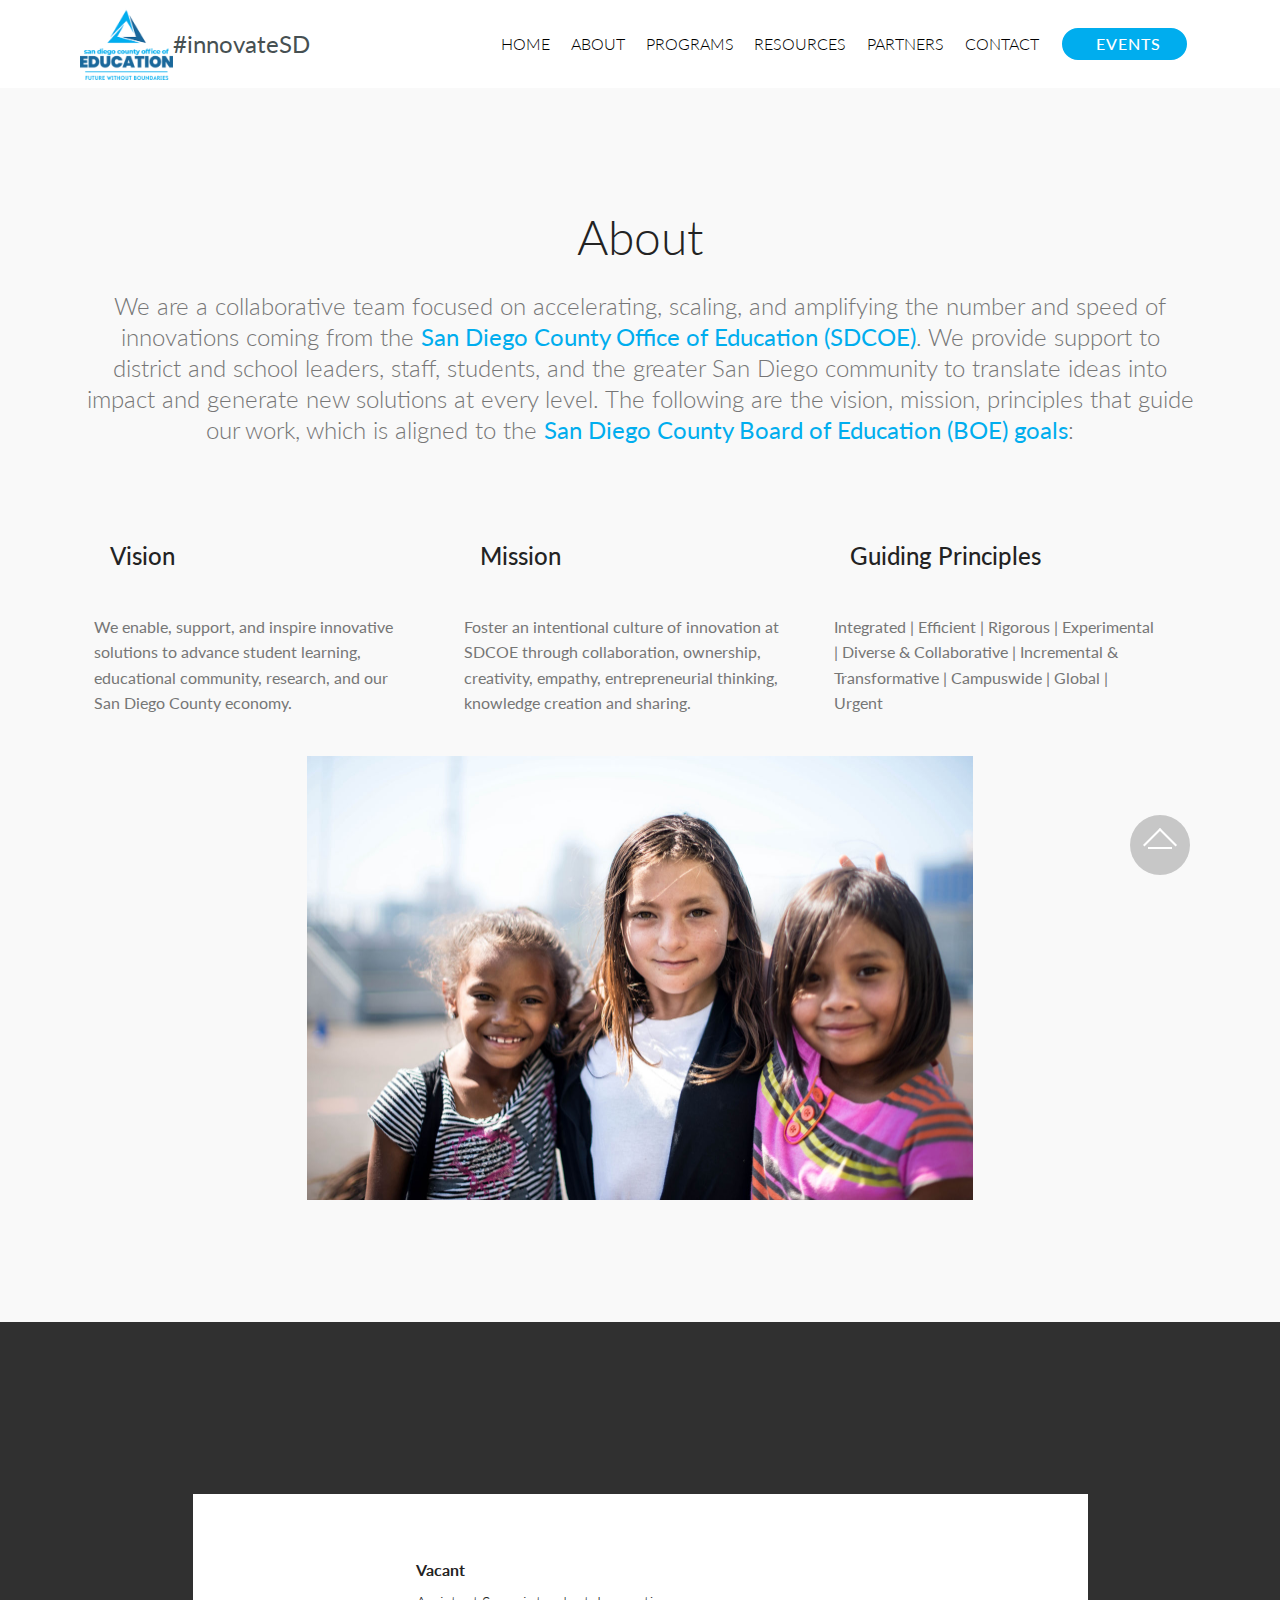
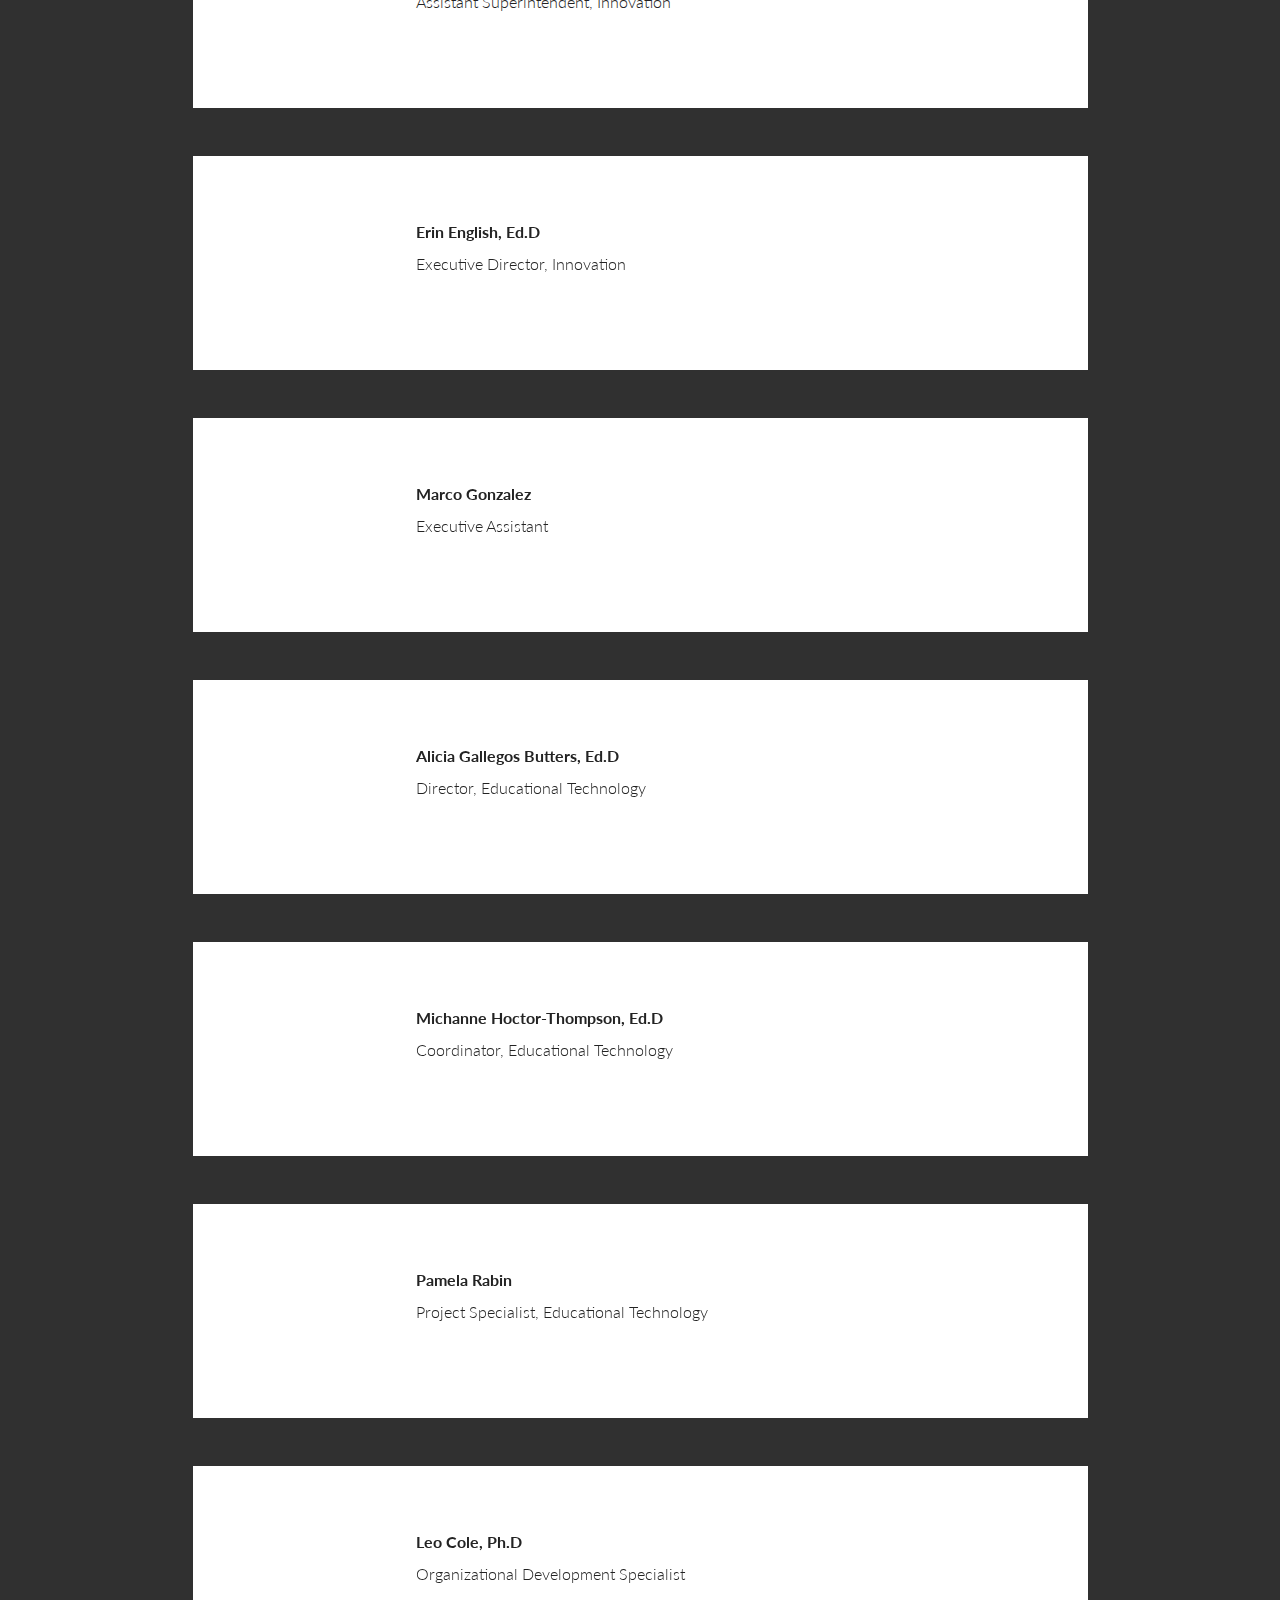
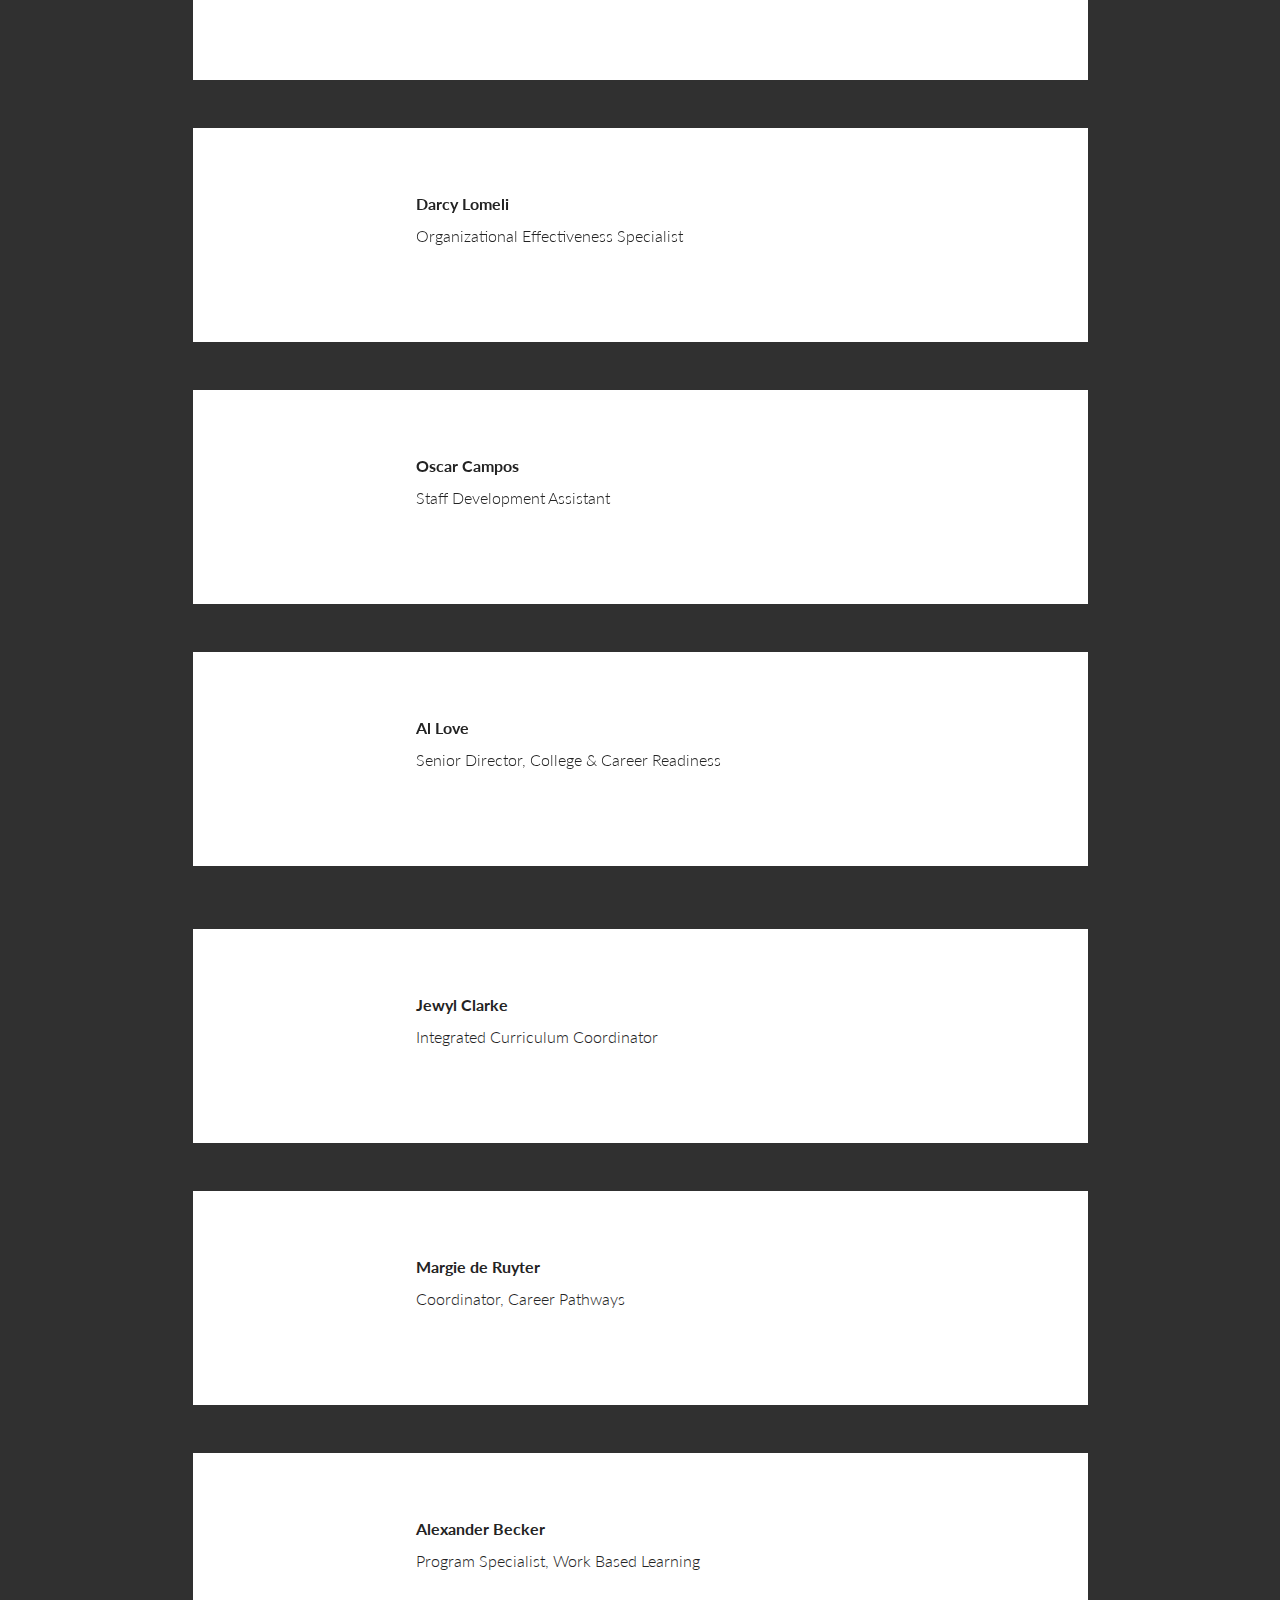
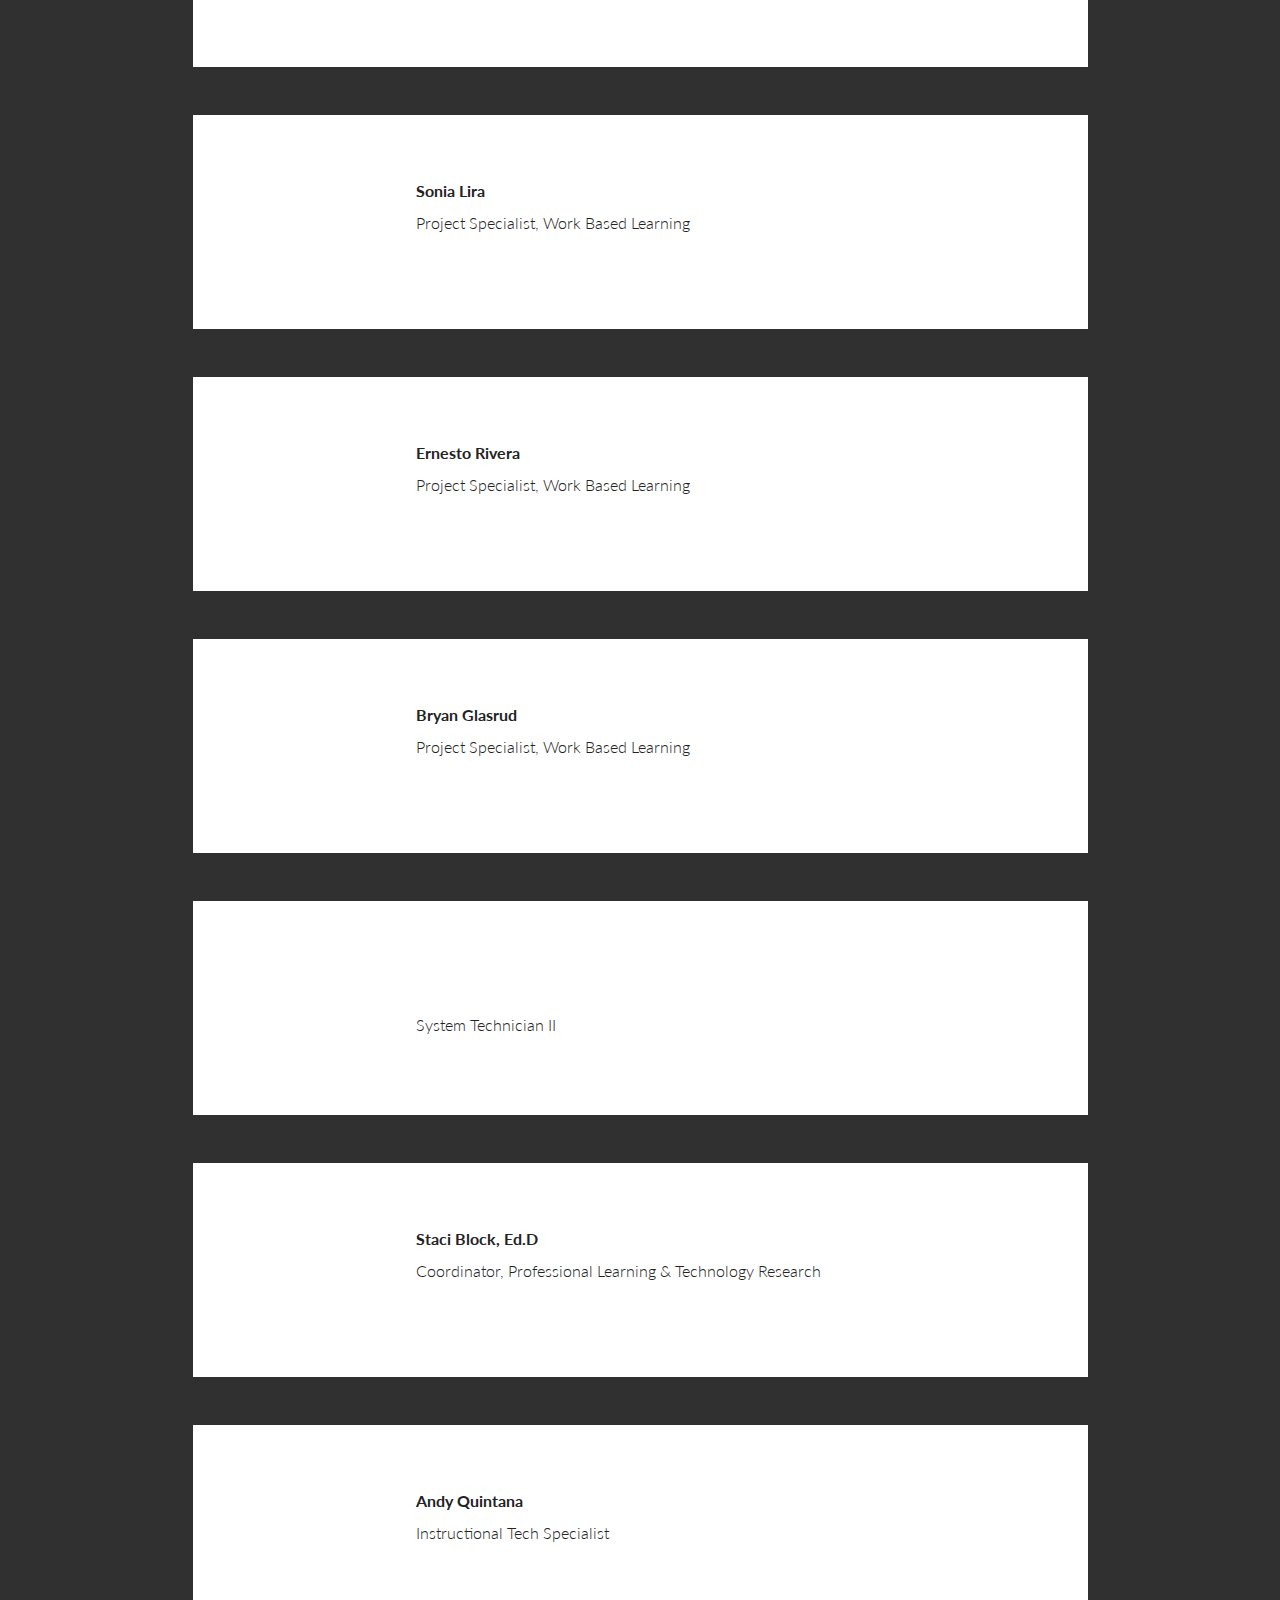
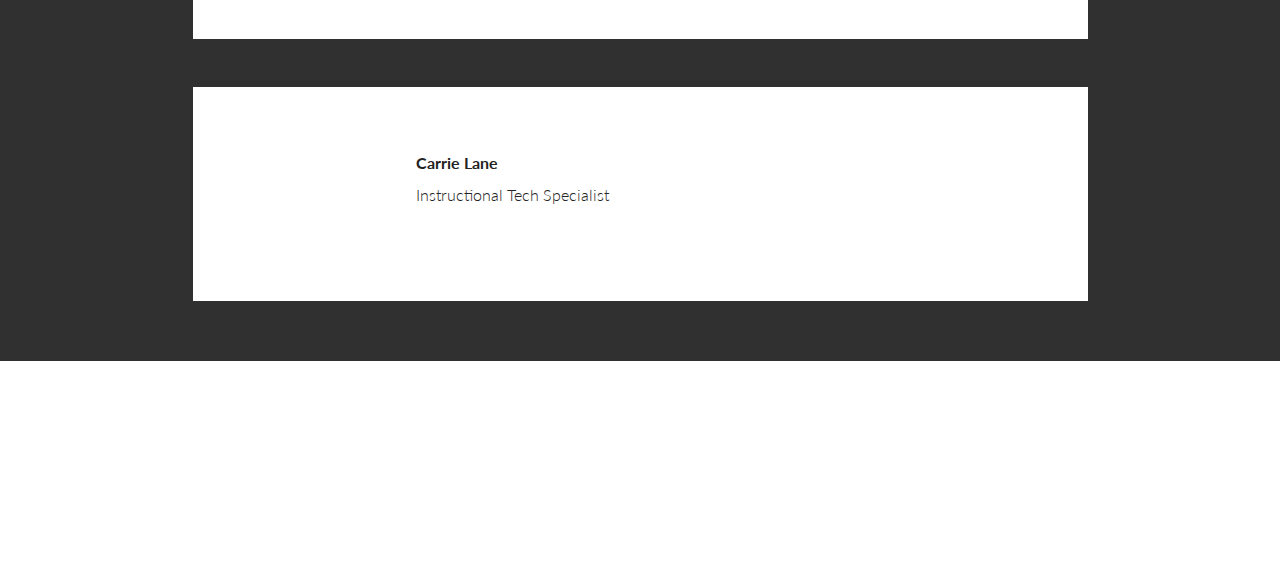
==== commit 2255da2f: "About page updates" ====
--- a/about.html
+++ b/about.html
@@ -1,36 +1,35 @@
-<!DOCTYPE html>
-<html  >
-<head>
-  <!-- Site made with Mobirise Website Builder v5.0.29, https://mobirise.com -->
-  <meta charset="UTF-8">
-  <meta http-equiv="X-UA-Compatible" content="IE=edge">
-  <meta name="generator" content="Mobirise v5.0.29, mobirise.com">
-  <meta name="viewport" content="width=device-width, initial-scale=1, minimum-scale=1">
-  <link rel="shortcut icon" href="assets/images/sdcoe-logo-tri-rgb-250px-224x173.png" type="image/x-icon">
-  <meta name="description" content="">
-
-
-  <title>#innovateSD | About</title>
-  <link rel="stylesheet" href="assets/web/assets/mobirise-icons/mobirise-icons.css">
-  <link rel="stylesheet" href="assets/bootstrap/css/bootstrap.min.css">
-  <link rel="stylesheet" href="assets/bootstrap/css/bootstrap-grid.min.css">
-  <link rel="stylesheet" href="assets/bootstrap/css/bootstrap-reboot.min.css">
-  <link rel="stylesheet" href="assets/web/assets/gdpr-plugin/gdpr-styles.css">
-  <link rel="stylesheet" href="assets/tether/tether.min.css">
-  <link rel="stylesheet" href="assets/animatecss/animate.min.css">
-  <link rel="stylesheet" href="assets/dropdown/css/style.css">
-  <link rel="stylesheet" href="assets/socicon/css/styles.css">
-  <link rel="stylesheet" href="assets/theme/css/style.css">
-  <link rel="preload" as="style" href="assets/mobirise/css/mbr-additional.css"><link rel="stylesheet" href="assets/mobirise/css/mbr-additional.css" type="text/css">
-
-
-
-
-</head>
-  <script>(function(d){var s = d.createElement("script");s.setAttribute("data-account", "RdLl3F4NUP");s.setAttribute("src", "https://cdn.userway.org/widget.js");(d.body || d.head).appendChild(s);})(document)</script><noscript>Please ensure Javascript is enabled for purposes of <a href="https://userway.org">website accessibility</a></noscript>
-<body>
-
-<!-- Analytics -->
+<!DOCTYPE html>
+<html  >
+<head>
+  <!-- Site made with Mobirise Website Builder v5.3.0, https://mobirise.com -->
+  <meta charset="UTF-8">
+  <meta http-equiv="X-UA-Compatible" content="IE=edge">
+  <meta name="generator" content="Mobirise v5.3.0, mobirise.com">
+  <meta name="viewport" content="width=device-width, initial-scale=1, minimum-scale=1">
+  <link rel="shortcut icon" href="assets/images/sdcoe-logo-tri-rgb-250px-224x173.png" type="image/x-icon">
+  <meta name="description" content="">
+  
+  
+  <title>#innovateSD | About</title>
+  <link rel="stylesheet" href="assets/web/assets/mobirise-icons/mobirise-icons.css">
+  <link rel="stylesheet" href="assets/bootstrap/css/bootstrap.min.css">
+  <link rel="stylesheet" href="assets/bootstrap/css/bootstrap-grid.min.css">
+  <link rel="stylesheet" href="assets/bootstrap/css/bootstrap-reboot.min.css">
+  <link rel="stylesheet" href="assets/web/assets/gdpr-plugin/gdpr-styles.css">
+  <link rel="stylesheet" href="assets/tether/tether.min.css">
+  <link rel="stylesheet" href="assets/animatecss/animate.min.css">
+  <link rel="stylesheet" href="assets/dropdown/css/style.css">
+  <link rel="stylesheet" href="assets/socicon/css/styles.css">
+  <link rel="stylesheet" href="assets/theme/css/style.css">
+  <link rel="preload" as="style" href="assets/mobirise/css/mbr-additional.css"><link rel="stylesheet" href="assets/mobirise/css/mbr-additional.css" type="text/css">
+  
+  
+  
+  
+</head>
+<body>
+
+<!-- Analytics -->
 <!-- Global site tag (gtag.js) - Google Analytics -->
 <script async src="https://www.googletagmanager.com/gtag/js?id=UA-120233607-1"></script>
 <script>
@@ -39,529 +38,514 @@
   gtag('js', new Date());
 
   gtag('config', 'UA-120233607-1');
-</script>
-<!-- /Analytics -->
-
-
-
-  <section class="menu cid-qRIc35awCe" once="menu" id="menu2-24">
-
-
-
-    <nav class="navbar navbar-expand beta-menu navbar-dropdown align-items-center navbar-fixed-top navbar-toggleable-sm">
-        <button class="navbar-toggler navbar-toggler-right" type="button" data-toggle="collapse" data-target="#navbarSupportedContent" aria-controls="navbarSupportedContent" aria-expanded="false" aria-label="Toggle navigation">
-            <div class="hamburger">
-                <span></span>
-                <span></span>
-                <span></span>
-                <span></span>
-            </div>
-        </button>
-        <div class="menu-logo">
-            <div class="navbar-brand">
-                <span class="navbar-logo">
-                    <a href="http://www.sdcoe.net">
-                        <img src="assets/images/sdcoe-logo-tri-rgb-250px-224x173.png" alt="San Diego County Office of Education" title="San Diego County Office of Education" style="height: 4.5rem;">
-                    </a>
-                </span>
-                <span class="navbar-caption-wrap"><a class="navbar-caption text-warning display-5" href="index.html">
-                        #innovateSD</a></span>
-            </div>
-        </div>
-        <div class="collapse navbar-collapse" id="navbarSupportedContent">
-            <ul class="navbar-nav nav-dropdown" data-app-modern-menu="true"><li class="nav-item">
-                    <a class="nav-link link text-black display-4" href="index.html">
-                        HOME</a>
-                </li><li class="nav-item"><a class="nav-link link text-black display-4" href="about.html">
-                        ABOUT</a></li><li class="nav-item"><a class="nav-link link text-black display-4" href="programs.html">
-                        PROGRAMS</a></li><li class="nav-item"><a class="nav-link link text-black display-4" href="resources.html">
-                        RESOURCES</a></li><li class="nav-item"><a class="nav-link link text-black display-4" href="partners.html">
-                        PARTNERS</a></li><li class="nav-item"><a class="nav-link link text-black display-4" href="contact.html">
-                        CONTACT</a></li></ul>
-            <div class="navbar-buttons mbr-section-btn"><a class="btn btn-sm btn-primary display-4" href="events.html"><span class="mbri-calendar mbr-iconfont mbr-iconfont-btn"></span>
-
-                    EVENTS</a></div>
-        </div>
-    </nav>
-</section>
-
-<section class="engine"><a href="https://mobirise.info/u">bootstrap website templates</a></section><section class="features14 cid-qSP6rkgGdB" id="features14-29">
-
-
-
-
-    <div class="container align-center">
-        <h2 class="mbr-section-title pb-3 mbr-fonts-style display-2">
-            About</h2>
-        <h3 class="mbr-section-subtitle pb-5 mbr-fonts-style display-5">We are a collaborative team focused on accelerating, scaling, and amplifying the number and speed of innovations coming from the <a href="http://www.sdcoe.net">San Diego County Office of Education (SDCOE)</a>. We provide support to district and school leaders, staff, students, and the greater San Diego community to translate ideas into impact and generate new solutions at every level. The following are the vision, mission, principles that guide our work, which is aligned to the <a href="http://www.sdcoe.net/Board/Pages/board-goals.aspx">San Diego County Board of Education (BOE) goals</a>:</h3>
-        <div class="media-container-column">
-            <div class="row justify-content-center">
-                <div class="card p-4 col-12 col-md-6 col-lg-4">
-                    <div class="media pb-3">
-                        <div class="card-img align-self-center">
-                            <span class="mbr-iconfont mbri-sun2"></span>
-                        </div>
-                        <div class="media-body">
-                            <h4 class="card-title py-2 align-left mbr-fonts-style display-5">
-                                Vision</h4>
-                        </div>
-                    </div>
-                    <div class="card-box align-left">
-                        <p class="mbr-text mbr-fonts-style display-7">
-                           We enable, support, and inspire innovative solutions to advance student learning, educational community, research, and our San Diego County economy.</p>
-                    </div>
-                </div>
-
-                <div class="card p-4 col-12 col-md-6 col-lg-4">
-                <div class="media pb-3">
-                    <div class="card-img align-self-center">
-                        <span class="mbr-iconfont mbri-paper-plane"></span>
-                    </div>
-                    <div class="media-body">
-                        <h4 class="card-title py-2 align-left mbr-fonts-style display-5">
-                                Mission</h4>
-                    </div>
-                </div>
-                    <div class="card-box align-left">
-                        <p class="mbr-text mbr-fonts-style display-7">
-                            Foster an intentional culture of innovation at SDCOE through collaboration, ownership, creativity, empathy, entrepreneurial thinking, knowledge creation and sharing.</p>
-                    </div>
-                </div>
-
-                <div class="card p-4 col-12 col-md-6 col-lg-4">
-                <div class="media pb-3">
-                    <div class="card-img align-self-center">
-                        <span class="mbr-iconfont mbri-hearth"></span>
-                    </div>
-                    <div class="media-body">
-                        <h4 class="card-title py-2 align-left mbr-fonts-style display-5">
-                            Guiding Principles</h4>
-                    </div>
-                </div>
-                    <div class="card-box align-left">
-                        <p class="mbr-text mbr-fonts-style display-7">
-                           Integrated | Efficient | Rigorous | Experimental | Diverse &amp; Collaborative | Incremental &amp; Transformative | Campuswide | Global | Urgent</p>
-                    </div>
-                </div>
-
-
-            </div>
-            <div class="media-container-row image-row">
-                <div class="mbr-figure" style="width: 60%;">
-                    <img src="assets/images/40-monarch-school-1-1332x889.jpg" alt="Mobirise" title="">
-                </div>
-            </div>
-        </div>
-    </div>
-</section>
-
-<section class="testimonials4 cid-raXyi6TMHr mbr-parallax-background" id="testimonials4-3v">
-
-
-
-  <div class="mbr-overlay" style="opacity: 0.8; background-color: rgb(0, 0, 0);">
-  </div>
-  <div class="container">
-    <h2 class="pb-3 mbr-fonts-style mbr-white align-center display-2">
-        Our Team</h2>
-
-    <div class="col-md-10 testimonials-container">
-
-
-
-    <div class="testimonials-item">
-        <div class="user row">
-          <div class="col-lg-3 col-md-4">
-            <div class="user_image">
-              <img src="assets/images/patrick-2-208x290.png" alt="Patrick Gittisriboongul, Ed.D" title="Patrick Gittisriboongul, Ed.D">
-            </div>
-          </div>
-          <div class="testimonials-caption col-lg-9 col-md-8">
-            <div class="user_text ">
-              <p class="mbr-fonts-style display-7"></p>
-            </div>
-            <div class="user_name mbr-bold mbr-fonts-style align-left pt-3 display-7">
-                 Patrick Gittisriboongul, Ed.D</div>
-            <div class="user_desk mbr-light mbr-fonts-style align-left pt-2 display-7">
-                 Assistant Superintendent, Innovation</div>
-          </div>
-        </div>
-      </div><div class="testimonials-item">
-        <div class="user row">
-          <div class="col-lg-3 col-md-4">
-            <div class="user_image">
-              <img src="assets/images/erin-1-300x300.jpg" alt="Erin English, Ed.D" title="Erin English, Ed.D">
-            </div>
-          </div>
-          <div class="testimonials-caption col-lg-9 col-md-8">
-            <div class="user_text">
-              <p class="mbr-fonts-style display-7"></p>
-            </div>
-            <div class="user_name mbr-bold mbr-fonts-style align-left pt-3 display-7">
-                 Erin English, Ed.D</div>
-            <div class="user_desk mbr-light mbr-fonts-style align-left pt-2 display-7">
-                 Executive Director, Innovation</div>
-          </div>
-        </div>
-      </div><div class="testimonials-item">
-        <div class="user row">
-          <div class="col-lg-3 col-md-4">
-            <div class="user_image">
-              <img src="assets/images/mgonzalez.jpeg" alt="Marco Gonzalez" title="Marco Gonzalez">
-            </div>
-          </div>
-          <div class="testimonials-caption col-lg-9 col-md-8">
-            <div class="user_text">
-              <p class="mbr-fonts-style display-7"></p>
-            </div>
-            <div class="user_name mbr-bold mbr-fonts-style align-left pt-3 display-7">Marco Gonzalez</div>
-            <div class="user_desk mbr-light mbr-fonts-style align-left pt-2 display-7">Executive Assistant</div>
-          </div>
-        </div>
-      </div><div class="testimonials-item">
-        <div class="user row">
-          <div class="col-lg-3 col-md-4">
-            <div class="user_image">
-              <img src="assets/images/aliciagallegosbutters-1-217x278.jpg" alt="Alicia Gallegos Butters, Ed.D" title="Alicia Gallegos Butters, Ed.D">
-            </div>
-          </div>
-          <div class="testimonials-caption col-lg-9 col-md-8">
-            <div class="user_text">
-              <p class="mbr-fonts-style display-7"></p>
-            </div>
-            <div class="user_name mbr-bold mbr-fonts-style align-left pt-3 display-7">Alicia Gallegos Butters, Ed.D</div>
-            <div class="user_desk mbr-light mbr-fonts-style align-left pt-2 display-7">Director, Educational Technology</div>
-          </div>
-        </div>
-      </div><div class="testimonials-item">
-        <div class="user row">
-          <div class="col-lg-3 col-md-4">
-            <div class="user_image">
-              <img src="assets/images/michanne-300x300.jpg" alt="Michanne Hoctor-Thompson, Ed.D" title="Michanne Hoctor-Thompson, Ed.D">
-            </div>
-          </div>
-          <div class="testimonials-caption col-lg-9 col-md-8">
-            <div class="user_text">
-              <p class="mbr-fonts-style display-7"></p>
-            </div>
-            <div class="user_name mbr-bold mbr-fonts-style align-left pt-3 display-7">Michanne Hoctor-Thompson, Ed.D</div>
-            <div class="user_desk mbr-light mbr-fonts-style align-left pt-2 display-7">Coordinator, Educational Technology</div>
-          </div>
-        </div>
-      </div><div class="testimonials-item">
-        <div class="user row">
-          <div class="col-lg-3 col-md-4">
-            <div class="user_image">
-              <img src="assets/images/pam-300x300.jpg" alt="Pamela Rabin" title="Pamela Rabin">
-            </div>
-          </div>
-          <div class="testimonials-caption col-lg-9 col-md-8">
-            <div class="user_text">
-              <p class="mbr-fonts-style display-7"></p>
-            </div>
-            <div class="user_name mbr-bold mbr-fonts-style align-left pt-3 display-7">Pamela Rabin</div>
-            <div class="user_desk mbr-light mbr-fonts-style align-left pt-2 display-7">Project Specialist, Educational Technology</div>
-          </div>
-        </div>
-      </div><div class="testimonials-item">
-        <div class="user row">
-          <div class="col-lg-3 col-md-4">
-            <div class="user_image">
-              <img src="assets/images/leo-pic-1-300x276.jpg" alt="Leo Cole, Ph.D" title="Leo Cole, Ph.D">
-            </div>
-          </div>
-          <div class="testimonials-caption col-lg-9 col-md-8">
-            <div class="user_text">
-              <p class="mbr-fonts-style display-7"></p>
-            </div>
-            <div class="user_name mbr-bold mbr-fonts-style align-left pt-3 display-7">Leo Cole, Ph.D</div>
-            <div class="user_desk mbr-light mbr-fonts-style align-left pt-2 display-7">Organizational Development Specialist</div>
-          </div>
-        </div>
-      </div><div class="testimonials-item">
-        <div class="user row">
-          <div class="col-lg-3 col-md-4">
-            <div class="user_image">
-              <img src="assets/images/darcy-photo-2019-239x319.jpg" alt="Darcy Lomeli" title="Darcy Lomeli">
-            </div>
-          </div>
-          <div class="testimonials-caption col-lg-9 col-md-8">
-            <div class="user_text">
-              <p class="mbr-fonts-style display-7"></p>
-            </div>
-            <div class="user_name mbr-bold mbr-fonts-style align-left pt-3 display-7">Darcy Lomeli</div>
-            <div class="user_desk mbr-light mbr-fonts-style align-left pt-2 display-7">Organizational Effectiveness Specialist</div>
-          </div>
-        </div>
-      </div><div class="testimonials-item">
-        <div class="user row">
-          <div class="col-lg-3 col-md-4">
-            <div class="user_image">
-              <img src="assets/images/oscar-7-300x378.jpg" alt="Oscar Campos" title="Nicole Shina">
-            </div>
-          </div>
-          <div class="testimonials-caption col-lg-9 col-md-8">
-            <div class="user_text">
-              <p class="mbr-fonts-style display-7"></p>
-            </div>
-            <div class="user_name mbr-bold mbr-fonts-style align-left pt-3 display-7">Oscar Campos</div>
-            <div class="user_desk mbr-light mbr-fonts-style align-left pt-2 display-7">Staff Development Assistant</div>
-          </div>
-        </div>
-      </div><div class="testimonials-item">
-        <div class="user row">
-          <div class="col-lg-3 col-md-4">
-            <div class="user_image">
-              <img src="assets/images/allove-271x347.jpg" alt="Al Love" title="Nicole Shina">
-            </div>
-          </div>
-          <div class="testimonials-caption col-lg-9 col-md-8">
-            <div class="user_text">
-              <p class="mbr-fonts-style display-7"></p>
-            </div>
-            <div class="user_name mbr-bold mbr-fonts-style align-left pt-3 display-7">Al Love</div>
-            <div class="user_desk mbr-light mbr-fonts-style align-left pt-2 display-7"><div>Senior Director, College &amp; Career Readiness</div></div>
-          </div>
-        </div>
-      </div></div>
-  </div>
-</section>
-
-<section class="testimonials4 cid-raXAxblL0o mbr-parallax-background" id="testimonials4-3x">
-
-
-
-  <div class="mbr-overlay" style="opacity: 0.8; background-color: rgb(0, 0, 0);">
-  </div>
-  <div class="container">
-
-
-    <div class="col-md-10 testimonials-container">
-
-
-
-    <div class="testimonials-item">
-        <div class="user row">
-          <div class="col-lg-3 col-md-4">
-            <div class="user_image">
-              <img src="assets/images/jewyl-1-240x240.jpg" alt="Jewyl Clarke" title="Jewyl Clarke">
-            </div>
-          </div>
-          <div class="testimonials-caption col-lg-9 col-md-8">
-            <div class="user_text ">
-              <p class="mbr-fonts-style display-7"></p>
-            </div>
-            <div class="user_name mbr-bold mbr-fonts-style align-left pt-3 display-7">Jewyl Clarke</div>
-            <div class="user_desk mbr-light mbr-fonts-style align-left pt-2 display-7">Integrated Curriculum Coordinator&nbsp;</div>
-          </div>
-        </div>
-      </div><div class="testimonials-item">
-        <div class="user row">
-          <div class="col-lg-3 col-md-4">
-            <div class="user_image">
-              <img src="assets/images/margie-300x300.jpg" alt="Margie de Ruyter" title="Margie de Ruyter">
-            </div>
-          </div>
-          <div class="testimonials-caption col-lg-9 col-md-8">
-            <div class="user_text">
-              <p class="mbr-fonts-style display-7"></p>
-            </div>
-            <div class="user_name mbr-bold mbr-fonts-style align-left pt-3 display-7">Margie de Ruyter</div>
-            <div class="user_desk mbr-light mbr-fonts-style align-left pt-2 display-7">Coordinator, Career Pathways</div>
-          </div>
-        </div>
-      </div><div class="testimonials-item">
-        <div class="user row">
-          <div class="col-lg-3 col-md-4">
-            <div class="user_image">
-              <img src="assets/images/alex-200x200.jpg" alt="Alexander Becker" title="Alexander Becker">
-            </div>
-          </div>
-          <div class="testimonials-caption col-lg-9 col-md-8">
-            <div class="user_text">
-              <p class="mbr-fonts-style display-7"></p>
-            </div>
-            <div class="user_name mbr-bold mbr-fonts-style align-left pt-3 display-7">Alexander Becker</div>
-            <div class="user_desk mbr-light mbr-fonts-style align-left pt-2 display-7">Program Specialist, Work Based Learning&nbsp;</div>
-          </div>
-        </div>
-      </div><div class="testimonials-item">
-        <div class="user row">
-          <div class="col-lg-3 col-md-4">
-            <div class="user_image">
-              <img src="assets/images/sonia-200x200.jpg" alt="Sonia Lira " title="Sonia Lira ">
-            </div>
-          </div>
-          <div class="testimonials-caption col-lg-9 col-md-8">
-            <div class="user_text">
-              <p class="mbr-fonts-style display-7"></p>
-            </div>
-            <div class="user_name mbr-bold mbr-fonts-style align-left pt-3 display-7">Sonia Lira&nbsp;</div>
-            <div class="user_desk mbr-light mbr-fonts-style align-left pt-2 display-7">Project Specialist, Work Based Learning</div>
-          </div>
-        </div>
-      </div><div class="testimonials-item">
-        <div class="user row">
-          <div class="col-lg-3 col-md-4">
-            <div class="user_image">
-              <img src="assets/images/ernesto-430x430.jpg" alt="Ernesto Rivera" title="Ernesto Rivera">
-            </div>
-          </div>
-          <div class="testimonials-caption col-lg-9 col-md-8">
-            <div class="user_text">
-              <p class="mbr-fonts-style display-7"></p>
-            </div>
-            <div class="user_name mbr-bold mbr-fonts-style align-left pt-3 display-7">Ernesto Rivera</div>
-            <div class="user_desk mbr-light mbr-fonts-style align-left pt-2 display-7">Project Specialist, Work Based Learning&nbsp;</div>
-          </div>
-        </div>
-      </div><div class="testimonials-item">
-        <div class="user row">
-          <div class="col-lg-3 col-md-4">
-            <div class="user_image">
-              <img src="assets/images/bryan-pic-362x448.jpg" alt="Byran Glasrud" title="Lydia Campos">
-            </div>
-          </div>
-          <div class="testimonials-caption col-lg-9 col-md-8">
-            <div class="user_text">
-              <p class="mbr-fonts-style display-7"></p>
-            </div>
-            <div class="user_name mbr-bold mbr-fonts-style align-left pt-3 display-7">Bryan Glasrud</div>
-            <div class="user_desk mbr-light mbr-fonts-style align-left pt-2 display-7">Project Specialist, Work Based Learning&nbsp;</div>
-          </div>
-        </div>
-      </div><div class="testimonials-item">
-        <div class="user row">
-          <div class="col-lg-3 col-md-4">
-            <div class="user_image">
-              <img src="assets/images/lydia-300x300.jpg" alt="Lydia Campos" title="Lena Poplin-Viramontes ">
-            </div>
-          </div>
-          <div class="testimonials-caption col-lg-9 col-md-8">
-            <div class="user_text">
-              <p class="mbr-fonts-style display-7"></p>
-            </div>
-            <div class="user_name mbr-bold mbr-fonts-style align-left pt-3 display-7"><p>Lydia Campos</p></div>
-            <div class="user_desk mbr-light mbr-fonts-style align-left pt-2 display-7">System Technician II</div>
-          </div>
-        </div>
-      </div><div class="testimonials-item">
-        <div class="user row">
-          <div class="col-lg-3 col-md-4">
-            <div class="user_image">
-              <img src="assets/images/staci-300x300.jpg" alt="Staci Block" title="Staci Block">
-            </div>
-          </div>
-          <div class="testimonials-caption col-lg-9 col-md-8">
-            <div class="user_text">
-              <p class="mbr-fonts-style display-7"></p>
-            </div>
-            <div class="user_name mbr-bold mbr-fonts-style align-left pt-3 display-7">Staci Block, Ed.D</div>
-            <div class="user_desk mbr-light mbr-fonts-style align-left pt-2 display-7">Coordinator, Professional Learning &amp; Technology Research</div>
-          </div>
-        </div>
-      </div><div class="testimonials-item">
-        <div class="user row">
-          <div class="col-lg-3 col-md-4">
-            <div class="user_image">
-              <img src="assets/images/andy-240x240.jpg" alt="Andy Quintana" title="Andy Quintana">
-            </div>
-          </div>
-          <div class="testimonials-caption col-lg-9 col-md-8">
-            <div class="user_text">
-              <p class="mbr-fonts-style display-7"></p>
-            </div>
-            <div class="user_name mbr-bold mbr-fonts-style align-left pt-3 display-7">Andy Quintana</div>
-            <div class="user_desk mbr-light mbr-fonts-style align-left pt-2 display-7">Instructional Tech Specialist</div>
-          </div>
-        </div>
-      </div><div class="testimonials-item">
-        <div class="user row">
-          <div class="col-lg-3 col-md-4">
-            <div class="user_image">
-              <img src="assets/images/carrie-300x300.jpg" alt="Carrie Lane" title="Andy Quintana">
-            </div>
-          </div>
-          <div class="testimonials-caption col-lg-9 col-md-8">
-            <div class="user_text">
-              <p class="mbr-fonts-style display-7"></p>
-            </div>
-            <div class="user_name mbr-bold mbr-fonts-style align-left pt-3 display-7">Carrie Lane</div>
-            <div class="user_desk mbr-light mbr-fonts-style align-left pt-2 display-7">Instructional Tech Specialist</div>
-          </div>
-        </div>
-      </div></div>
-  </div>
-</section>
-
-<section once="" class="cid-qRIIIIusNX mbr-reveal" id="footer7-25">
-
-
-
-
-
-    <div class="container">
-        <div class="media-container-row align-center mbr-white">
-            <div class="row row-links">
-                <ul class="foot-menu">
-
-
-
-
-
-                <li class="foot-menu-item mbr-fonts-style display-7"><a href="index.html" class="text-danger">Home</a></li><li class="foot-menu-item mbr-fonts-style display-7"><a href="about.html" class="text-danger">About</a></li><li class="foot-menu-item mbr-fonts-style display-7"><a href="programs.html" class="text-danger">Programs</a></li><li class="foot-menu-item mbr-fonts-style display-7"><a href="resources.html" class="text-danger">Resources</a></li><li class="foot-menu-item mbr-fonts-style display-7"><a href="partners.html" class="text-danger">Partners</a></li><li class="foot-menu-item mbr-fonts-style display-7"><a href="contact.html" class="text-danger">Contact</a></li></ul>
-            </div>
-            <div class="row social-row">
-                <div class="social-list align-right pb-2">
-
-
-
-
-
-
-                <div class="soc-item">
-                        <a href="https://twitter.com/SanDiegoCOE" target="_blank">
-                            <span class="mbr-iconfont mbr-iconfont-social socicon-twitter socicon"></span>
-                        </a>
-                    </div><div class="soc-item">
-                        <a href="https://www.facebook.com/sandiegocoe/" target="_blank">
-                            <span class="mbr-iconfont mbr-iconfont-social socicon-facebook socicon"></span>
-                        </a>
-                    </div><div class="soc-item">
-                        <a href="https://www.instagram.com/SanDiegoCOE/" target="_blank">
-                            <span class="mbr-iconfont mbr-iconfont-social socicon-instagram socicon"></span>
-                        </a>
-                    </div><div class="soc-item">
-                        <a href="https://www.linkedin.com/company/san-diego-county-office-of-education" target="_blank">
-                            <span class="mbr-iconfont mbr-iconfont-social socicon-linkedin socicon"></span>
-                        </a>
-                    </div></div>
-            </div>
-            <div class="row row-copirayt">
-                <p class="mbr-text mb-0 mbr-fonts-style mbr-white align-center display-7">
-                    © San Diego County Office of Education - All Rights Reserved
-                </p>
-            </div>
-        </div>
-    </div>
-</section>
-
-
-  <script src="assets/web/assets/jquery/jquery.min.js"></script>
-  <script src="assets/popper/popper.min.js"></script>
-  <script src="assets/bootstrap/js/bootstrap.min.js"></script>
-  <script src="assets/tether/tether.min.js"></script>
-  <script src="assets/smoothscroll/smooth-scroll.js"></script>
-  <script src="assets/viewportchecker/jquery.viewportchecker.js"></script>
-  <script src="assets/parallax/jarallax.min.js"></script>
-  <script src="assets/dropdown/js/nav-dropdown.js"></script>
-  <script src="assets/dropdown/js/navbar-dropdown.js"></script>
-  <script src="assets/touchswipe/jquery.touch-swipe.min.js"></script>
-  <script src="assets/theme/js/script.js"></script>
-
-
-
- <div id="scrollToTop" class="scrollToTop mbr-arrow-up"><a style="text-align: center;"><i class="mbr-arrow-up-icon mbr-arrow-up-icon-cm cm-icon cm-icon-smallarrow-up"></i></a></div>
-    <input name="animation" type="hidden">
-  </body>
-</html>
+</script>
+<!-- /Analytics -->
+
+
+  
+  <section class="menu cid-qRIc35awCe" once="menu" id="menu2-24">
+
+    
+
+    <nav class="navbar navbar-expand beta-menu navbar-dropdown align-items-center navbar-fixed-top navbar-toggleable-sm">
+        <button class="navbar-toggler navbar-toggler-right" type="button" data-toggle="collapse" data-target="#navbarSupportedContent" aria-controls="navbarSupportedContent" aria-expanded="false" aria-label="Toggle navigation">
+            <div class="hamburger">
+                <span></span>
+                <span></span>
+                <span></span>
+                <span></span>
+            </div>
+        </button>
+        <div class="menu-logo">
+            <div class="navbar-brand">
+                <span class="navbar-logo">
+                    <a href="http://www.sdcoe.net">
+                        <img src="assets/images/sdcoe-logo-tri-rgb-250px-224x173.png" alt="San Diego County Office of Education" title="San Diego County Office of Education" style="height: 4.5rem;">
+                    </a>
+                </span>
+                <span class="navbar-caption-wrap"><a class="navbar-caption text-warning display-5" href="index.html">
+                        #innovateSD</a></span>
+            </div>
+        </div>
+        <div class="collapse navbar-collapse" id="navbarSupportedContent">
+            <ul class="navbar-nav nav-dropdown" data-app-modern-menu="true"><li class="nav-item">
+                    <a class="nav-link link text-black display-4" href="index.html">
+                        HOME</a>
+                </li><li class="nav-item"><a class="nav-link link text-black display-4" href="about.html">
+                        ABOUT</a></li><li class="nav-item"><a class="nav-link link text-black display-4" href="programs.html">
+                        PROGRAMS</a></li><li class="nav-item"><a class="nav-link link text-black display-4" href="resources.html">
+                        RESOURCES</a></li><li class="nav-item"><a class="nav-link link text-black display-4" href="partners.html">
+                        PARTNERS</a></li><li class="nav-item"><a class="nav-link link text-black display-4" href="contact.html">
+                        CONTACT</a></li></ul>
+            <div class="navbar-buttons mbr-section-btn"><a class="btn btn-sm btn-primary display-4" href="events.html"><span class="mbri-calendar mbr-iconfont mbr-iconfont-btn"></span>
+                    
+                    EVENTS</a></div>
+        </div>
+    </nav>
+</section>
+
+<section class="features14 cid-qSP6rkgGdB" id="features14-29">
+    
+    
+
+    
+    <div class="container align-center">
+        <h2 class="mbr-section-title pb-3 mbr-fonts-style display-2">
+            About</h2>
+        <h3 class="mbr-section-subtitle pb-5 mbr-fonts-style display-5">We are a collaborative team focused on accelerating, scaling, and amplifying the number and speed of innovations coming from the <a href="http://www.sdcoe.net">San Diego County Office of Education (SDCOE)</a>. We provide support to district and school leaders, staff, students, and the greater San Diego community to translate ideas into impact and generate new solutions at every level. The following are the vision, mission, principles that guide our work, which is aligned to the <a href="http://www.sdcoe.net/Board/Pages/board-goals.aspx">San Diego County Board of Education (BOE) goals</a>:</h3>
+        <div class="media-container-column">
+            <div class="row justify-content-center">
+                <div class="card p-4 col-12 col-md-6 col-lg-4">
+                    <div class="media pb-3">
+                        <div class="card-img align-self-center">
+                            <span class="mbr-iconfont mbri-sun2"></span>
+                        </div>
+                        <div class="media-body">
+                            <h4 class="card-title py-2 align-left mbr-fonts-style display-5">
+                                Vision</h4>
+                        </div>
+                    </div>                
+                    <div class="card-box align-left">
+                        <p class="mbr-text mbr-fonts-style display-7">
+                           We enable, support, and inspire innovative solutions to advance student learning, educational community, research, and our San Diego County economy.</p>
+                    </div>
+                </div>
+
+                <div class="card p-4 col-12 col-md-6 col-lg-4">
+                <div class="media pb-3">
+                    <div class="card-img align-self-center">
+                        <span class="mbr-iconfont mbri-paper-plane"></span>
+                    </div>
+                    <div class="media-body">
+                        <h4 class="card-title py-2 align-left mbr-fonts-style display-5">
+                                Mission</h4>
+                    </div>
+                </div>
+                    <div class="card-box align-left">
+                        <p class="mbr-text mbr-fonts-style display-7">
+                            Foster an intentional culture of innovation at SDCOE through collaboration, ownership, creativity, empathy, entrepreneurial thinking, knowledge creation and sharing.</p>
+                    </div>
+                </div>
+
+                <div class="card p-4 col-12 col-md-6 col-lg-4">
+                <div class="media pb-3">
+                    <div class="card-img align-self-center">
+                        <span class="mbr-iconfont mbri-hearth"></span>
+                    </div>
+                    <div class="media-body">
+                        <h4 class="card-title py-2 align-left mbr-fonts-style display-5">
+                            Guiding Principles</h4>
+                    </div>
+                </div>
+                    <div class="card-box align-left">
+                        <p class="mbr-text mbr-fonts-style display-7">
+                           Integrated | Efficient | Rigorous | Experimental | Diverse &amp; Collaborative | Incremental &amp; Transformative | Campuswide | Global | Urgent</p>
+                    </div>
+                </div>
+
+                
+            </div>
+            <div class="media-container-row image-row">
+                <div class="mbr-figure" style="width: 60%;">
+                    <img src="assets/images/40-monarch-school-1-1332x889.jpg" alt="Mobirise" title="">
+                </div>
+            </div>
+        </div>
+    </div>
+</section>
+
+<section class="testimonials4 cid-raXyi6TMHr mbr-parallax-background" id="testimonials4-3v">
+
+  
+
+  <div class="mbr-overlay" style="opacity: 0.8; background-color: rgb(0, 0, 0);">
+  </div>
+  <div class="container">
+    <h2 class="pb-3 mbr-fonts-style mbr-white align-center display-2">
+        Our Team</h2>
+    
+    <div class="col-md-10 testimonials-container"> 
+      
+
+      
+    <div class="testimonials-item">
+        <div class="user row">
+          <div class="col-lg-3 col-md-4">
+            <div class="user_image">
+              <img src="assets/images/sdcoe-logo-tri-rgb-250px-224x173.png" alt="SDCOE Logo" title="Patrick Gittisriboongul, Ed.D">
+            </div>
+          </div>
+          <div class="testimonials-caption col-lg-9 col-md-8">
+            <div class="user_text ">
+              <p class="mbr-fonts-style display-7"></p>
+            </div>
+            <div class="user_name mbr-bold mbr-fonts-style align-left pt-3 display-7">Vacant</div>
+            <div class="user_desk mbr-light mbr-fonts-style align-left pt-2 display-7">
+                 Assistant Superintendent, Innovation</div>
+          </div>
+        </div>
+      </div><div class="testimonials-item">
+        <div class="user row">
+          <div class="col-lg-3 col-md-4">
+            <div class="user_image">
+              <img src="assets/images/erin-1-300x300.jpg" alt="Erin English, Ed.D" title="Erin English, Ed.D">
+            </div>
+          </div>
+          <div class="testimonials-caption col-lg-9 col-md-8">
+            <div class="user_text">
+              <p class="mbr-fonts-style display-7"></p>
+            </div>
+            <div class="user_name mbr-bold mbr-fonts-style align-left pt-3 display-7">
+                 Erin English, Ed.D</div>
+            <div class="user_desk mbr-light mbr-fonts-style align-left pt-2 display-7">
+                 Executive Director, Innovation</div>
+          </div>
+        </div>
+      </div><div class="testimonials-item">
+        <div class="user row">
+          <div class="col-lg-3 col-md-4">
+            <div class="user_image">
+              <img src="assets/images/mgonzalez.jpeg" alt="Marco Gonzalez" title="Marco Gonzalez">
+            </div>
+          </div>
+          <div class="testimonials-caption col-lg-9 col-md-8">
+            <div class="user_text">
+              <p class="mbr-fonts-style display-7"></p>
+            </div>
+            <div class="user_name mbr-bold mbr-fonts-style align-left pt-3 display-7">Marco Gonzalez</div>
+            <div class="user_desk mbr-light mbr-fonts-style align-left pt-2 display-7">Executive Assistant&nbsp;</div>
+          </div>
+        </div>
+      </div><div class="testimonials-item">
+        <div class="user row">
+          <div class="col-lg-3 col-md-4">
+            <div class="user_image">
+              <img src="assets/images/aliciagallegosbutters-1-217x278.jpg" alt="Alicia Gallegos Butters, Ed.D" title="Alicia Gallegos Butters, Ed.D">
+            </div>
+          </div>
+          <div class="testimonials-caption col-lg-9 col-md-8">
+            <div class="user_text">
+              <p class="mbr-fonts-style display-7"></p>
+            </div>
+            <div class="user_name mbr-bold mbr-fonts-style align-left pt-3 display-7">Alicia Gallegos Butters, Ed.D</div>
+            <div class="user_desk mbr-light mbr-fonts-style align-left pt-2 display-7">Director, Educational Technology</div>
+          </div>
+        </div>
+      </div><div class="testimonials-item">
+        <div class="user row">
+          <div class="col-lg-3 col-md-4">
+            <div class="user_image">
+              <img src="assets/images/michanne-300x300.jpg" alt="Michanne Hoctor-Thompson, Ed.D" title="Michanne Hoctor-Thompson, Ed.D">
+            </div>
+          </div>
+          <div class="testimonials-caption col-lg-9 col-md-8">
+            <div class="user_text">
+              <p class="mbr-fonts-style display-7"></p>
+            </div>
+            <div class="user_name mbr-bold mbr-fonts-style align-left pt-3 display-7">Michanne Hoctor-Thompson, Ed.D</div>
+            <div class="user_desk mbr-light mbr-fonts-style align-left pt-2 display-7">Coordinator, Educational Technology</div>
+          </div>
+        </div>
+      </div><div class="testimonials-item">
+        <div class="user row">
+          <div class="col-lg-3 col-md-4">
+            <div class="user_image">
+              <img src="assets/images/pam-300x300.jpg" alt="Pamela Rabin" title="Pamela Rabin">
+            </div>
+          </div>
+          <div class="testimonials-caption col-lg-9 col-md-8">
+            <div class="user_text">
+              <p class="mbr-fonts-style display-7"></p>
+            </div>
+            <div class="user_name mbr-bold mbr-fonts-style align-left pt-3 display-7">Pamela Rabin</div>
+            <div class="user_desk mbr-light mbr-fonts-style align-left pt-2 display-7">Project Specialist, Educational Technology</div>
+          </div>
+        </div>
+      </div><div class="testimonials-item">
+        <div class="user row">
+          <div class="col-lg-3 col-md-4">
+            <div class="user_image">
+              <img src="assets/images/leo-pic-1-300x276.jpg" alt="Leo Cole, Ph.D" title="Leo Cole, Ph.D">
+            </div>
+          </div>
+          <div class="testimonials-caption col-lg-9 col-md-8">
+            <div class="user_text">
+              <p class="mbr-fonts-style display-7"></p>
+            </div>
+            <div class="user_name mbr-bold mbr-fonts-style align-left pt-3 display-7">Leo Cole, Ph.D</div>
+            <div class="user_desk mbr-light mbr-fonts-style align-left pt-2 display-7">Organizational Development Specialist</div>
+          </div>
+        </div>
+      </div><div class="testimonials-item">
+        <div class="user row">
+          <div class="col-lg-3 col-md-4">
+            <div class="user_image">
+              <img src="assets/images/darcy-photo-2019-239x319.jpg" alt="Darcy Lomeli" title="Darcy Lomeli">
+            </div>
+          </div>
+          <div class="testimonials-caption col-lg-9 col-md-8">
+            <div class="user_text">
+              <p class="mbr-fonts-style display-7"></p>
+            </div>
+            <div class="user_name mbr-bold mbr-fonts-style align-left pt-3 display-7">Darcy Lomeli</div>
+            <div class="user_desk mbr-light mbr-fonts-style align-left pt-2 display-7">Organizational Effectiveness Specialist</div>
+          </div>
+        </div>
+      </div><div class="testimonials-item">
+        <div class="user row">
+          <div class="col-lg-3 col-md-4">
+            <div class="user_image">
+              <img src="assets/images/oscar-7-300x378.jpg" alt="Oscar Campos" title="Nicole Shina">
+            </div>
+          </div>
+          <div class="testimonials-caption col-lg-9 col-md-8">
+            <div class="user_text">
+              <p class="mbr-fonts-style display-7"></p>
+            </div>
+            <div class="user_name mbr-bold mbr-fonts-style align-left pt-3 display-7">Oscar Campos</div>
+            <div class="user_desk mbr-light mbr-fonts-style align-left pt-2 display-7">Staff Development Assistant</div>
+          </div>
+        </div>
+      </div><div class="testimonials-item">
+        <div class="user row">
+          <div class="col-lg-3 col-md-4">
+            <div class="user_image">
+              <img src="assets/images/allove-271x347.jpg" alt="Al Love" title="Nicole Shina">
+            </div>
+          </div>
+          <div class="testimonials-caption col-lg-9 col-md-8">
+            <div class="user_text">
+              <p class="mbr-fonts-style display-7"></p>
+            </div>
+            <div class="user_name mbr-bold mbr-fonts-style align-left pt-3 display-7">Al Love</div>
+            <div class="user_desk mbr-light mbr-fonts-style align-left pt-2 display-7"><div>Senior Director, College &amp; Career Readiness</div></div>
+          </div>
+        </div>
+      </div></div>
+  </div>
+</section>
+
+<section class="testimonials4 cid-raXAxblL0o mbr-parallax-background" id="testimonials4-3x">
+
+  
+
+  <div class="mbr-overlay" style="opacity: 0.8; background-color: rgb(0, 0, 0);">
+  </div>
+  <div class="container">
+    
+    
+    <div class="col-md-10 testimonials-container"> 
+      
+
+      
+    <div class="testimonials-item">
+        <div class="user row">
+          <div class="col-lg-3 col-md-4">
+            <div class="user_image">
+              <img src="assets/images/jewyl-1-240x240.jpg" alt="Jewyl Clarke" title="Jewyl Clarke">
+            </div>
+          </div>
+          <div class="testimonials-caption col-lg-9 col-md-8">
+            <div class="user_text ">
+              <p class="mbr-fonts-style display-7"></p>
+            </div>
+            <div class="user_name mbr-bold mbr-fonts-style align-left pt-3 display-7">Jewyl Clarke</div>
+            <div class="user_desk mbr-light mbr-fonts-style align-left pt-2 display-7">Integrated Curriculum Coordinator&nbsp;</div>
+          </div>
+        </div>
+      </div><div class="testimonials-item">
+        <div class="user row">
+          <div class="col-lg-3 col-md-4">
+            <div class="user_image">
+              <img src="assets/images/margie-300x300.jpg" alt="Margie de Ruyter" title="Margie de Ruyter">
+            </div>
+          </div>
+          <div class="testimonials-caption col-lg-9 col-md-8">
+            <div class="user_text">
+              <p class="mbr-fonts-style display-7"></p>
+            </div>
+            <div class="user_name mbr-bold mbr-fonts-style align-left pt-3 display-7">Margie de Ruyter</div>
+            <div class="user_desk mbr-light mbr-fonts-style align-left pt-2 display-7">Coordinator, Career Pathways</div>
+          </div>
+        </div>
+      </div><div class="testimonials-item">
+        <div class="user row">
+          <div class="col-lg-3 col-md-4">
+            <div class="user_image">
+              <img src="assets/images/alex-200x200.jpg" alt="Alexander Becker" title="Alexander Becker">
+            </div>
+          </div>
+          <div class="testimonials-caption col-lg-9 col-md-8">
+            <div class="user_text">
+              <p class="mbr-fonts-style display-7"></p>
+            </div>
+            <div class="user_name mbr-bold mbr-fonts-style align-left pt-3 display-7">Alexander Becker</div>
+            <div class="user_desk mbr-light mbr-fonts-style align-left pt-2 display-7">Program Specialist, Work Based Learning&nbsp;</div>
+          </div>
+        </div>
+      </div><div class="testimonials-item">
+        <div class="user row">
+          <div class="col-lg-3 col-md-4">
+            <div class="user_image">
+              <img src="assets/images/sonia-200x200.jpg" alt="Sonia Lira " title="Sonia Lira ">
+            </div>
+          </div>
+          <div class="testimonials-caption col-lg-9 col-md-8">
+            <div class="user_text">
+              <p class="mbr-fonts-style display-7"></p>
+            </div>
+            <div class="user_name mbr-bold mbr-fonts-style align-left pt-3 display-7">Sonia Lira&nbsp;</div>
+            <div class="user_desk mbr-light mbr-fonts-style align-left pt-2 display-7">Project Specialist, Work Based Learning</div>
+          </div>
+        </div>
+      </div><div class="testimonials-item">
+        <div class="user row">
+          <div class="col-lg-3 col-md-4">
+            <div class="user_image">
+              <img src="assets/images/ernesto-430x430.jpg" alt="Ernesto Rivera" title="Ernesto Rivera">
+            </div>
+          </div>
+          <div class="testimonials-caption col-lg-9 col-md-8">
+            <div class="user_text">
+              <p class="mbr-fonts-style display-7"></p>
+            </div>
+            <div class="user_name mbr-bold mbr-fonts-style align-left pt-3 display-7">Ernesto Rivera</div>
+            <div class="user_desk mbr-light mbr-fonts-style align-left pt-2 display-7">Project Specialist, Work Based Learning&nbsp;</div>
+          </div>
+        </div>
+      </div><div class="testimonials-item">
+        <div class="user row">
+          <div class="col-lg-3 col-md-4">
+            <div class="user_image">
+              <img src="assets/images/bryan-pic-362x448.jpg" alt="Byran Glasrud" title="Lydia Campos">
+            </div>
+          </div>
+          <div class="testimonials-caption col-lg-9 col-md-8">
+            <div class="user_text">
+              <p class="mbr-fonts-style display-7"></p>
+            </div>
+            <div class="user_name mbr-bold mbr-fonts-style align-left pt-3 display-7">Bryan Glasrud</div>
+            <div class="user_desk mbr-light mbr-fonts-style align-left pt-2 display-7">Project Specialist, Work Based Learning&nbsp;</div>
+          </div>
+        </div>
+      </div><div class="testimonials-item">
+        <div class="user row">
+          <div class="col-lg-3 col-md-4">
+            <div class="user_image">
+              <img src="assets/images/lydia-300x300.jpg" alt="Lydia Campos" title="Lena Poplin-Viramontes ">
+            </div>
+          </div>
+          <div class="testimonials-caption col-lg-9 col-md-8">
+            <div class="user_text">
+              <p class="mbr-fonts-style display-7"></p>
+            </div>
+            <div class="user_name mbr-bold mbr-fonts-style align-left pt-3 display-7"><p>Lydia Campos</p></div>
+            <div class="user_desk mbr-light mbr-fonts-style align-left pt-2 display-7">System Technician II</div>
+          </div>
+        </div>
+      </div><div class="testimonials-item">
+        <div class="user row">
+          <div class="col-lg-3 col-md-4">
+            <div class="user_image">
+              <img src="assets/images/staci-300x300.jpg" alt="Staci Block" title="Staci Block">
+            </div>
+          </div>
+          <div class="testimonials-caption col-lg-9 col-md-8">
+            <div class="user_text">
+              <p class="mbr-fonts-style display-7"></p>
+            </div>
+            <div class="user_name mbr-bold mbr-fonts-style align-left pt-3 display-7">Staci Block, Ed.D</div>
+            <div class="user_desk mbr-light mbr-fonts-style align-left pt-2 display-7">Coordinator, Professional Learning &amp; Technology Research</div>
+          </div>
+        </div>
+      </div><div class="testimonials-item">
+        <div class="user row">
+          <div class="col-lg-3 col-md-4">
+            <div class="user_image">
+              <img src="assets/images/andy-240x240.jpg" alt="Andy Quintana" title="Andy Quintana">
+            </div>
+          </div>
+          <div class="testimonials-caption col-lg-9 col-md-8">
+            <div class="user_text">
+              <p class="mbr-fonts-style display-7"></p>
+            </div>
+            <div class="user_name mbr-bold mbr-fonts-style align-left pt-3 display-7">Andy Quintana</div>
+            <div class="user_desk mbr-light mbr-fonts-style align-left pt-2 display-7">Instructional Tech Specialist</div>
+          </div>
+        </div>
+      </div><div class="testimonials-item">
+        <div class="user row">
+          <div class="col-lg-3 col-md-4">
+            <div class="user_image">
+              <img src="assets/images/carrie-300x300.jpg" alt="Carrie Lane" title="Andy Quintana">
+            </div>
+          </div>
+          <div class="testimonials-caption col-lg-9 col-md-8">
+            <div class="user_text">
+              <p class="mbr-fonts-style display-7"></p>
+            </div>
+            <div class="user_name mbr-bold mbr-fonts-style align-left pt-3 display-7">Carrie Lane</div>
+            <div class="user_desk mbr-light mbr-fonts-style align-left pt-2 display-7">Instructional Tech Specialist</div>
+          </div>
+        </div>
+      </div></div>
+  </div>
+</section>
+
+<section once="" class="cid-qRIIIIusNX mbr-reveal" id="footer7-25">
+
+    
+
+    
+
+    <div class="container">
+        <div class="media-container-row align-center mbr-white">
+            <div class="row row-links">
+                <ul class="foot-menu">
+                    
+                    
+                    
+                    
+                    
+                <li class="foot-menu-item mbr-fonts-style display-7"><a href="index.html" class="text-danger">Home</a></li><li class="foot-menu-item mbr-fonts-style display-7"><a href="about.html" class="text-danger">About</a></li><li class="foot-menu-item mbr-fonts-style display-7"><a href="programs.html" class="text-danger">Programs</a></li><li class="foot-menu-item mbr-fonts-style display-7"><a href="resources.html" class="text-danger">Resources</a></li><li class="foot-menu-item mbr-fonts-style display-7"><a href="partners.html" class="text-danger">Partners</a></li><li class="foot-menu-item mbr-fonts-style display-7"><a href="contact.html" class="text-danger">Contact</a></li></ul>
+            </div>
+            <div class="row social-row">
+                <div class="social-list align-right pb-2">
+                    
+                    
+                    
+                    
+                    
+                    
+                <div class="soc-item">
+                        <a href="https://twitter.com/SanDiegoCOE" target="_blank">
+                            <span class="mbr-iconfont mbr-iconfont-social socicon-twitter socicon"></span>
+                        </a>
+                    </div><div class="soc-item">
+                        <a href="https://www.facebook.com/sandiegocoe/" target="_blank">
+                            <span class="mbr-iconfont mbr-iconfont-social socicon-facebook socicon"></span>
+                        </a>
+                    </div><div class="soc-item">
+                        <a href="https://www.instagram.com/SanDiegoCOE/" target="_blank">
+                            <span class="mbr-iconfont mbr-iconfont-social socicon-instagram socicon"></span>
+                        </a>
+                    </div><div class="soc-item">
+                        <a href="https://www.linkedin.com/company/san-diego-county-office-of-education" target="_blank">
+                            <span class="mbr-iconfont mbr-iconfont-social socicon-linkedin socicon"></span>
+                        </a>
+                    </div></div>
+            </div>
+            <div class="row row-copirayt">
+                <p class="mbr-text mb-0 mbr-fonts-style mbr-white align-center display-7">
+                    © San Diego County Office of Education - All Rights Reserved
+                </p>
+            </div>
+        </div>
+    </div>
+</section><section style="background-color: #fff; font-family: -apple-system, BlinkMacSystemFont, 'Segoe UI', 'Roboto', 'Helvetica Neue', Arial, sans-serif; color:#aaa; font-size:12px; padding: 0; align-items: center; display: flex;"><a href="https://mobirise.site/r" style="flex: 1 1; height: 3rem; padding-left: 1rem;"></a><p style="flex: 0 0 auto; margin:0; padding-right:1rem;">Built with <a href="https://mobirise.site/b" style="color:#aaa;">Mobirise</a> themes</p></section><script src="assets/web/assets/jquery/jquery.min.js"></script>  <script src="assets/popper/popper.min.js"></script>  <script src="assets/bootstrap/js/bootstrap.min.js"></script>  <script src="assets/tether/tether.min.js"></script>  <script src="assets/smoothscroll/smooth-scroll.js"></script>  <script src="assets/viewportchecker/jquery.viewportchecker.js"></script>  <script src="assets/parallax/jarallax.min.js"></script>  <script src="assets/dropdown/js/nav-dropdown.js"></script>  <script src="assets/dropdown/js/navbar-dropdown.js"></script>  <script src="assets/touchswipe/jquery.touch-swipe.min.js"></script>  <script src="assets/theme/js/script.js"></script>  
+  
+  
+ <div id="scrollToTop" class="scrollToTop mbr-arrow-up"><a style="text-align: center;"><i class="mbr-arrow-up-icon mbr-arrow-up-icon-cm cm-icon cm-icon-smallarrow-up"></i></a></div>
+    <input name="animation" type="hidden">
+  </body>
+</html>--- a/assets/web/assets/gdpr-plugin/gdpr-styles.css
+++ b/assets/web/assets/gdpr-plugin/gdpr-styles.css
@@ -16,7 +16,7 @@
     height: 15px;
     margin: 0;
     position: absolute;
-    top: 2px;
+    top: 3px;
     left: -20px;
 }
 .gdpr-block label {
--- a/assets/mobirise/css/mbr-additional.css
+++ b/assets/mobirise/css/mbr-additional.css
@@ -572,32 +572,6 @@
 }
 .mbr-form .input-group-btn button[type="submit"]:hover {
   box-shadow: 0 10px 40px 0 rgba(0, 0, 0, 0.2);
-}
-.form2 .form-control {
-  border-top-left-radius: 100px;
-  border-bottom-left-radius: 100px;
-}
-.form2 .input-group-btn a.btn {
-  border-top-left-radius: 0 !important;
-  border-bottom-left-radius: 0 !important;
-}
-.form2 .input-group-btn button[type="submit"] {
-  border-top-left-radius: 0 !important;
-  border-bottom-left-radius: 0 !important;
-}
-.form3 input[type="email"] {
-  border-radius: 100px !important;
-}
-@media (max-width: 349px) {
-  .form2 input[type="email"] {
-    border-radius: 100px !important;
-  }
-  .form2 .input-group-btn a.btn {
-    border-radius: 100px !important;
-  }
-  .form2 .input-group-btn button[type="submit"] {
-    border-radius: 100px !important;
-  }
 }
 @media (max-width: 767px) {
   .btn {
@@ -3600,30 +3574,1349 @@
 .cid-qRIc35awCe .dropdown-item:hover {
   color: #767676 !important;
 }
-.cid-rTBzeNdcCv {
+.cid-qSQNTbFFe9 {
   padding-top: 120px;
+  padding-bottom: 90px;
+  background-image: url("../../../assets/images/03.jpg");
+}
+.cid-qSQNTbFFe9 .icons-media-container {
+  display: flex;
+  justify-content: center;
+  -webkit-justify-content: center;
+  flex-direction: row;
+  -webkit-flex-direction: row;
+  flex-wrap: wrap;
+  -webkit-flex-wrap: wrap;
+  padding-top: 4rem;
+}
+.cid-qSQNTbFFe9 .icons-media-container .mbr-iconfont {
+  font-size: 96px;
+  color: #ffffff;
+}
+.cid-qSQNTbFFe9 .icons-media-container .icon-block {
+  padding-bottom: 1rem;
+}
+.cid-qSQNTbFFe9 .mbr-text {
+  color: #ffffff;
+}
+.cid-qSQNTbFFe9 .card {
+  padding-bottom: 1.5rem;
+}
+.cid-qSOKrZGWUC {
+  padding-top: 90px;
+  padding-bottom: 0px;
+  background-color: #f9f9f9;
+}
+.cid-qSOKrZGWUC h2 {
+  text-align: left;
+}
+.cid-qSOKrZGWUC h4 {
+  text-align: left;
+  font-weight: 500;
+}
+.cid-qSOKrZGWUC p {
+  color: #767676;
+  text-align: left;
+}
+.cid-qSOKrZGWUC .aside-content {
+  flex-basis: 100%;
+}
+.cid-qSOKrZGWUC .block-content {
+  display: -webkit-flex;
+  flex-direction: column;
+  -webkit-flex-direction: column;
+  word-break: break-word;
+}
+.cid-qSOKrZGWUC .media {
+  margin: initial;
+  align-items: center;
+}
+.cid-qSOKrZGWUC .mbr-figure {
+  align-self: flex-start;
+  -webkit-align-self: flex-start;
+  -webkit-flex-shrink: 0;
+  flex-shrink: 0;
+}
+.cid-qSOKrZGWUC .card-img {
+  padding-right: 2rem;
+  width: auto;
+}
+.cid-qSOKrZGWUC .card-img span {
+  font-size: 72px;
+  color: #707070;
+}
+@media (min-width: 992px) {
+  .cid-qSOKrZGWUC .mbr-figure {
+    padding-right: 4rem;
+  }
+}
+@media (max-width: 991px) {
+  .cid-qSOKrZGWUC .mbr-figure {
+    padding-right: 0;
+    padding-bottom: 1rem;
+    margin-bottom: 2rem;
+  }
+}
+@media (max-width: 300px) {
+  .cid-qSOKrZGWUC .card-img span {
+    font-size: 40px !important;
+  }
+}
+.cid-qSOKqQUMZz {
+  padding-top: 90px;
+  padding-bottom: 0px;
+  background-color: #f9f9f9;
+}
+.cid-qSOKqQUMZz h2 {
+  text-align: left;
+}
+.cid-qSOKqQUMZz h4 {
+  text-align: left;
+  font-weight: 500;
+}
+.cid-qSOKqQUMZz p {
+  color: #767676;
+  text-align: left;
+}
+.cid-qSOKqQUMZz .aside-content {
+  flex-basis: 100%;
+}
+.cid-qSOKqQUMZz .block-content {
+  display: -webkit-flex;
+  flex-direction: column;
+  -webkit-flex-direction: column;
+  word-break: break-word;
+}
+.cid-qSOKqQUMZz .media {
+  margin: initial;
+  align-items: center;
+}
+.cid-qSOKqQUMZz .mbr-figure {
+  align-self: flex-start;
+  -webkit-align-self: flex-start;
+  -webkit-flex-shrink: 0;
+  flex-shrink: 0;
+}
+.cid-qSOKqQUMZz .card-img {
+  padding-right: 2rem;
+  width: auto;
+}
+.cid-qSOKqQUMZz .card-img span {
+  font-size: 72px;
+  color: #707070;
+}
+@media (min-width: 992px) {
+  .cid-qSOKqQUMZz .mbr-figure {
+    padding-right: 4rem;
+    padding-right: 0;
+    padding-left: 4rem;
+  }
+  .cid-qSOKqQUMZz .media-container-row {
+    -webkit-flex-direction: row-reverse;
+  }
+}
+@media (max-width: 991px) {
+  .cid-qSOKqQUMZz .mbr-figure {
+    padding-right: 0;
+    padding-bottom: 1rem;
+    margin-bottom: 2rem;
+    padding-bottom: 0;
+    margin-bottom: 0;
+    padding-top: 1rem;
+    margin-top: 2rem;
+  }
+  .cid-qSOKqQUMZz .media-container-row {
+    -webkit-flex-direction: column-reverse;
+  }
+}
+@media (max-width: 300px) {
+  .cid-qSOKqQUMZz .card-img span {
+    font-size: 40px !important;
+  }
+}
+.cid-qSOGGZhygj {
+  padding-top: 90px;
+  padding-bottom: 0px;
+  background-color: #f9f9f9;
+}
+.cid-qSOGGZhygj h2 {
+  text-align: left;
+}
+.cid-qSOGGZhygj h4 {
+  text-align: left;
+  font-weight: 500;
+}
+.cid-qSOGGZhygj p {
+  color: #767676;
+  text-align: left;
+}
+.cid-qSOGGZhygj .aside-content {
+  flex-basis: 100%;
+}
+.cid-qSOGGZhygj .block-content {
+  display: -webkit-flex;
+  flex-direction: column;
+  -webkit-flex-direction: column;
+  word-break: break-word;
+}
+.cid-qSOGGZhygj .media {
+  margin: initial;
+  align-items: center;
+}
+.cid-qSOGGZhygj .mbr-figure {
+  align-self: flex-start;
+  -webkit-align-self: flex-start;
+  -webkit-flex-shrink: 0;
+  flex-shrink: 0;
+}
+.cid-qSOGGZhygj .card-img {
+  padding-right: 2rem;
+  width: auto;
+}
+.cid-qSOGGZhygj .card-img span {
+  font-size: 72px;
+  color: #707070;
+}
+@media (min-width: 992px) {
+  .cid-qSOGGZhygj .mbr-figure {
+    padding-right: 4rem;
+  }
+}
+@media (max-width: 991px) {
+  .cid-qSOGGZhygj .mbr-figure {
+    padding-right: 0;
+    padding-bottom: 1rem;
+    margin-bottom: 2rem;
+  }
+}
+@media (max-width: 300px) {
+  .cid-qSOGGZhygj .card-img span {
+    font-size: 40px !important;
+  }
+}
+.cid-qSOGRiNiGW {
+  padding-top: 90px;
+  padding-bottom: 90px;
+  background-color: #f9f9f9;
+}
+.cid-qSOGRiNiGW h2 {
+  text-align: left;
+}
+.cid-qSOGRiNiGW h4 {
+  text-align: left;
+  font-weight: 500;
+}
+.cid-qSOGRiNiGW p {
+  color: #767676;
+  text-align: left;
+}
+.cid-qSOGRiNiGW .aside-content {
+  flex-basis: 100%;
+}
+.cid-qSOGRiNiGW .block-content {
+  display: -webkit-flex;
+  flex-direction: column;
+  -webkit-flex-direction: column;
+  word-break: break-word;
+}
+.cid-qSOGRiNiGW .media {
+  margin: initial;
+  align-items: center;
+}
+.cid-qSOGRiNiGW .mbr-figure {
+  align-self: flex-start;
+  -webkit-align-self: flex-start;
+  -webkit-flex-shrink: 0;
+  flex-shrink: 0;
+}
+.cid-qSOGRiNiGW .card-img {
+  padding-right: 2rem;
+  width: auto;
+}
+.cid-qSOGRiNiGW .card-img span {
+  font-size: 72px;
+  color: #707070;
+}
+@media (min-width: 992px) {
+  .cid-qSOGRiNiGW .mbr-figure {
+    padding-right: 4rem;
+    padding-right: 0;
+    padding-left: 4rem;
+  }
+  .cid-qSOGRiNiGW .media-container-row {
+    -webkit-flex-direction: row-reverse;
+  }
+}
+@media (max-width: 991px) {
+  .cid-qSOGRiNiGW .mbr-figure {
+    padding-right: 0;
+    padding-bottom: 1rem;
+    margin-bottom: 2rem;
+    padding-bottom: 0;
+    margin-bottom: 0;
+    padding-top: 1rem;
+    margin-top: 2rem;
+  }
+  .cid-qSOGRiNiGW .media-container-row {
+    -webkit-flex-direction: column-reverse;
+  }
+}
+@media (max-width: 300px) {
+  .cid-qSOGRiNiGW .card-img span {
+    font-size: 40px !important;
+  }
+}
+.cid-qSOMPytaAs {
+  padding-top: 30px;
   padding-bottom: 30px;
+  background-color: #2e2e2e;
+}
+.cid-qSOMPytaAs .row-links {
+  width: 100%;
+  justify-content: center;
+}
+.cid-qSOMPytaAs .social-row {
+  width: 100%;
+  justify-content: center;
+}
+.cid-qSOMPytaAs .media-container-row {
+  flex-direction: column;
+  justify-content: center;
+  align-items: center;
+}
+.cid-qSOMPytaAs .media-container-row .foot-menu {
+  list-style: none;
+  display: flex;
+  justify-content: center;
+  flex-wrap: wrap;
+  padding: 0;
+  margin-bottom: 0;
+}
+.cid-qSOMPytaAs .media-container-row .foot-menu li {
+  padding: 0 1rem 1rem 1rem;
+}
+.cid-qSOMPytaAs .media-container-row .foot-menu li p {
+  margin: 0;
+}
+.cid-qSOMPytaAs .media-container-row .social-list {
+  padding-left: 0;
+  margin-bottom: 0;
+  list-style: none;
+  display: flex;
+  flex-wrap: wrap;
+  justify-content: flex-end;
+  -webkit-justify-content: flex-end;
+}
+.cid-qSOMPytaAs .media-container-row .social-list .mbr-iconfont-social {
+  font-size: 1.5rem;
+  color: #ffffff;
+}
+.cid-qSOMPytaAs .media-container-row .social-list .soc-item {
+  margin: 0 .5rem;
+}
+.cid-qSOMPytaAs .media-container-row .social-list a {
+  margin: 0;
+  opacity: .5;
+  -webkit-transition: .2s linear;
+  transition: .2s linear;
+}
+.cid-qSOMPytaAs .media-container-row .social-list a:hover {
+  opacity: 1;
+}
+@media (max-width: 767px) {
+  .cid-qSOMPytaAs .media-container-row .social-list {
+    justify-content: center;
+    -webkit-justify-content: center;
+  }
+}
+.cid-qSOMPytaAs .media-container-row .row-copirayt {
+  word-break: break-word;
+  width: 100%;
+}
+.cid-qSOMPytaAs .media-container-row .row-copirayt p {
+  width: 100%;
+}
+.cid-qSP6rkgGdB {
+  padding-top: 120px;
+  padding-bottom: 90px;
+  background-color: #f9f9f9;
+}
+.cid-qSP6rkgGdB h3 {
+  font-weight: 300;
+}
+.cid-qSP6rkgGdB .card-img {
+  width: initial;
+}
+.cid-qSP6rkgGdB .card-img .mbr-iconfont {
+  font-size: 48px;
+  padding-right: 1rem;
+}
+.cid-qSP6rkgGdB .media-container-row {
+  word-wrap: break-word;
+  padding-bottom: 2rem;
+  height: 100%;
+}
+.cid-qSP6rkgGdB .media {
+  margin: initial;
+  align-items: center;
+}
+.cid-qSP6rkgGdB .mbr-section-subtitle {
+  color: #767676;
+}
+.cid-qSP6rkgGdB .mbr-text {
+  color: #767676;
+}
+.cid-qSP6rkgGdB .media-container-column {
+  display: -webkit-flex;
+  flex-direction: column;
+  -webkit-flex-direction: column;
+}
+.cid-raXyi6TMHr {
+  padding-top: 60px;
+  padding-bottom: 0px;
+  background-image: url("../../../assets/images/00-ipad2-1-2000x1333.jpg");
+}
+.cid-raXyi6TMHr .testimonials-container {
+  margin: 0 auto;
+}
+.cid-raXyi6TMHr .testimonials-container .testimonials-item {
+  justify-content: center;
+  margin-top: 3rem;
+  -webkit-justify-content: center;
+}
+.cid-raXyi6TMHr .testimonials-container .testimonials-item .user {
+  background: #ffffff;
+}
+.cid-raXyi6TMHr .testimonials-container .testimonials-item .user.row {
+  margin: 0;
+}
+.cid-raXyi6TMHr .testimonials-container .testimonials-item .user .user_image {
+  width: 150px;
+  height: 150px;
+  overflow: hidden;
+  margin: 2rem auto 2rem auto;
+}
+.cid-raXyi6TMHr .testimonials-container .testimonials-item .user .user_image img {
+  width: 100%;
+  min-width: 100%;
+  min-height: 100%;
+}
+.cid-raXyi6TMHr .testimonials-container .testimonials-item .user .testimonials-caption {
+  padding: 2rem;
+  padding: 2rem 2rem 2rem 0;
+}
+@media (max-width: 260px) {
+  .cid-raXyi6TMHr .user_image {
+    width: 100% !important;
+    height: auto !important;
+  }
+}
+@media (max-width: 767px) {
+  .cid-raXyi6TMHr .testimonials-caption {
+    padding: 0 2rem 2rem 2rem !important;
+  }
+}
+.cid-raXAxblL0o {
+  padding-top: 15px;
+  padding-bottom: 60px;
+  background-image: url("../../../assets/images/00-ipad2-1-2000x1333.jpg");
+}
+.cid-raXAxblL0o .testimonials-container {
+  margin: 0 auto;
+}
+.cid-raXAxblL0o .testimonials-container .testimonials-item {
+  justify-content: center;
+  margin-top: 3rem;
+  -webkit-justify-content: center;
+}
+.cid-raXAxblL0o .testimonials-container .testimonials-item .user {
+  background: #ffffff;
+}
+.cid-raXAxblL0o .testimonials-container .testimonials-item .user.row {
+  margin: 0;
+}
+.cid-raXAxblL0o .testimonials-container .testimonials-item .user .user_image {
+  width: 150px;
+  height: 150px;
+  overflow: hidden;
+  margin: 2rem auto 2rem auto;
+}
+.cid-raXAxblL0o .testimonials-container .testimonials-item .user .user_image img {
+  width: 100%;
+  min-width: 100%;
+  min-height: 100%;
+}
+.cid-raXAxblL0o .testimonials-container .testimonials-item .user .testimonials-caption {
+  padding: 2rem;
+  padding: 2rem 2rem 2rem 0;
+}
+@media (max-width: 260px) {
+  .cid-raXAxblL0o .user_image {
+    width: 100% !important;
+    height: auto !important;
+  }
+}
+@media (max-width: 767px) {
+  .cid-raXAxblL0o .testimonials-caption {
+    padding: 0 2rem 2rem 2rem !important;
+  }
+}
+.cid-qRIc35awCe .navbar {
+  background: #ffffff;
+  transition: none;
+  min-height: 77px;
+  padding: .5rem 0;
+}
+.cid-qRIc35awCe .navbar-dropdown.bg-color.transparent.opened {
+  background: #ffffff;
+}
+.cid-qRIc35awCe a {
+  font-style: normal;
+}
+.cid-qRIc35awCe .nav-item span {
+  padding-right: 0.4em;
+  line-height: 0.5em;
+  vertical-align: text-bottom;
+  position: relative;
+  text-decoration: none;
+}
+.cid-qRIc35awCe .nav-item a {
+  display: flex;
+  align-items: center;
+  justify-content: center;
+  padding: 0.7rem 0 !important;
+  margin: 0rem .65rem !important;
+}
+.cid-qRIc35awCe .nav-item:focus,
+.cid-qRIc35awCe .nav-link:focus {
+  outline: none;
+}
+.cid-qRIc35awCe .btn {
+  padding: 0.4rem 1.5rem;
+  display: inline-flex;
+  align-items: center;
+}
+.cid-qRIc35awCe .btn .mbr-iconfont {
+  font-size: 1.6rem;
+}
+.cid-qRIc35awCe .menu-logo {
+  margin-right: auto;
+}
+.cid-qRIc35awCe .menu-logo .navbar-brand {
+  display: flex;
+  margin-left: 5rem;
+  padding: 0;
+  transition: padding .2s;
+  min-height: 3.8rem;
+  align-items: center;
+}
+.cid-qRIc35awCe .menu-logo .navbar-brand .navbar-caption-wrap {
+  display: flex;
+  -webkit-align-items: center;
+  align-items: center;
+  word-break: break-word;
+  min-width: 7rem;
+  margin: .3rem 0;
+}
+.cid-qRIc35awCe .menu-logo .navbar-brand .navbar-caption-wrap .navbar-caption {
+  line-height: 1.2rem !important;
+  padding-right: 2rem;
+}
+.cid-qRIc35awCe .menu-logo .navbar-brand .navbar-logo {
+  font-size: 4rem;
+  transition: font-size 0.25s;
+}
+.cid-qRIc35awCe .menu-logo .navbar-brand .navbar-logo img {
+  display: flex;
+}
+.cid-qRIc35awCe .menu-logo .navbar-brand .navbar-logo .mbr-iconfont {
+  transition: font-size 0.25s;
+}
+.cid-qRIc35awCe .navbar-toggleable-sm .navbar-collapse {
+  justify-content: flex-end;
+  -webkit-justify-content: flex-end;
+  padding-right: 5rem;
+  width: auto;
+}
+.cid-qRIc35awCe .navbar-toggleable-sm .navbar-collapse .navbar-nav {
+  flex-wrap: wrap;
+  -webkit-flex-wrap: wrap;
+  padding-left: 0;
+}
+.cid-qRIc35awCe .navbar-toggleable-sm .navbar-collapse .navbar-nav .nav-item {
+  -webkit-align-self: center;
+  align-self: center;
+}
+.cid-qRIc35awCe .navbar-toggleable-sm .navbar-collapse .navbar-buttons {
+  padding-left: 0;
+  padding-bottom: 0;
+}
+.cid-qRIc35awCe .dropdown .dropdown-menu {
+  background: #ffffff;
+  display: none;
+  position: absolute;
+  min-width: 5rem;
+  padding-top: 1.4rem;
+  padding-bottom: 1.4rem;
+  text-align: left;
+}
+.cid-qRIc35awCe .dropdown .dropdown-menu .dropdown-item {
+  width: auto;
+  padding: 0.235em 1.5385em 0.235em 1.5385em !important;
+}
+.cid-qRIc35awCe .dropdown .dropdown-menu .dropdown-item::after {
+  right: 0.5rem;
+}
+.cid-qRIc35awCe .dropdown .dropdown-menu .dropdown-submenu {
+  margin: 0;
+}
+.cid-qRIc35awCe .dropdown.open > .dropdown-menu {
+  display: block;
+}
+.cid-qRIc35awCe .navbar-toggleable-sm.opened:after {
+  position: absolute;
+  width: 100vw;
+  height: 100vh;
+  content: '';
+  background-color: rgba(0, 0, 0, 0.1);
+  left: 0;
+  bottom: 0;
+  transform: translateY(100%);
+  -webkit-transform: translateY(100%);
+  z-index: 1000;
+}
+.cid-qRIc35awCe .navbar.navbar-short {
+  min-height: 60px;
+  transition: all .2s;
+}
+.cid-qRIc35awCe .navbar.navbar-short .navbar-toggler-right {
+  top: 20px;
+}
+.cid-qRIc35awCe .navbar.navbar-short .navbar-logo a {
+  font-size: 2.5rem !important;
+  line-height: 2.5rem;
+  transition: font-size 0.25s;
+}
+.cid-qRIc35awCe .navbar.navbar-short .navbar-logo a .mbr-iconfont {
+  font-size: 2.5rem !important;
+}
+.cid-qRIc35awCe .navbar.navbar-short .navbar-logo a img {
+  height: 3rem !important;
+}
+.cid-qRIc35awCe .navbar.navbar-short .navbar-brand {
+  min-height: 3rem;
+}
+.cid-qRIc35awCe button.navbar-toggler {
+  width: 31px;
+  height: 18px;
+  cursor: pointer;
+  transition: all .2s;
+  top: 1.5rem;
+  right: 1rem;
+}
+.cid-qRIc35awCe button.navbar-toggler:focus {
+  outline: none;
+}
+.cid-qRIc35awCe button.navbar-toggler .hamburger span {
+  position: absolute;
+  right: 0;
+  width: 30px;
+  height: 2px;
+  border-right: 5px;
+  background-color: #333333;
+}
+.cid-qRIc35awCe button.navbar-toggler .hamburger span:nth-child(1) {
+  top: 0;
+  transition: all .2s;
+}
+.cid-qRIc35awCe button.navbar-toggler .hamburger span:nth-child(2) {
+  top: 8px;
+  transition: all .15s;
+}
+.cid-qRIc35awCe button.navbar-toggler .hamburger span:nth-child(3) {
+  top: 8px;
+  transition: all .15s;
+}
+.cid-qRIc35awCe button.navbar-toggler .hamburger span:nth-child(4) {
+  top: 16px;
+  transition: all .2s;
+}
+.cid-qRIc35awCe nav.opened .hamburger span:nth-child(1) {
+  top: 8px;
+  width: 0;
+  opacity: 0;
+  right: 50%;
+  transition: all .2s;
+}
+.cid-qRIc35awCe nav.opened .hamburger span:nth-child(2) {
+  -webkit-transform: rotate(45deg);
+  transform: rotate(45deg);
+  transition: all .25s;
+}
+.cid-qRIc35awCe nav.opened .hamburger span:nth-child(3) {
+  -webkit-transform: rotate(-45deg);
+  transform: rotate(-45deg);
+  transition: all .25s;
+}
+.cid-qRIc35awCe nav.opened .hamburger span:nth-child(4) {
+  top: 8px;
+  width: 0;
+  opacity: 0;
+  right: 50%;
+  transition: all .2s;
+}
+.cid-qRIc35awCe .collapsed.navbar-expand {
+  flex-direction: column;
+}
+.cid-qRIc35awCe .collapsed .btn {
+  display: flex;
+}
+.cid-qRIc35awCe .collapsed .navbar-collapse {
+  display: none !important;
+  padding-right: 0 !important;
+}
+.cid-qRIc35awCe .collapsed .navbar-collapse.collapsing,
+.cid-qRIc35awCe .collapsed .navbar-collapse.show {
+  display: block !important;
+}
+.cid-qRIc35awCe .collapsed .navbar-collapse.collapsing .navbar-nav,
+.cid-qRIc35awCe .collapsed .navbar-collapse.show .navbar-nav {
+  display: block;
+  text-align: center;
+}
+.cid-qRIc35awCe .collapsed .navbar-collapse.collapsing .navbar-nav .nav-item,
+.cid-qRIc35awCe .collapsed .navbar-collapse.show .navbar-nav .nav-item {
+  clear: both;
+}
+.cid-qRIc35awCe .collapsed .navbar-collapse.collapsing .navbar-buttons,
+.cid-qRIc35awCe .collapsed .navbar-collapse.show .navbar-buttons {
+  text-align: center;
+}
+.cid-qRIc35awCe .collapsed .navbar-collapse.collapsing .navbar-buttons:last-child,
+.cid-qRIc35awCe .collapsed .navbar-collapse.show .navbar-buttons:last-child {
+  margin-bottom: 1rem;
+}
+.cid-qRIc35awCe .collapsed button.navbar-toggler {
+  display: block;
+}
+.cid-qRIc35awCe .collapsed .navbar-brand {
+  margin-left: 1rem !important;
+}
+.cid-qRIc35awCe .collapsed .navbar-toggleable-sm {
+  flex-direction: column;
+  -webkit-flex-direction: column;
+}
+.cid-qRIc35awCe .collapsed .dropdown .dropdown-menu {
+  width: 100%;
+  text-align: center;
+  position: relative;
+  opacity: 0;
+  display: block;
+  height: 0;
+  visibility: hidden;
+  padding: 0;
+  transition-duration: .5s;
+  transition-property: opacity,padding,height;
+}
+.cid-qRIc35awCe .collapsed .dropdown.open > .dropdown-menu {
+  position: relative;
+  opacity: 1;
+  height: auto;
+  padding: 1.4rem 0;
+  visibility: visible;
+}
+.cid-qRIc35awCe .collapsed .dropdown .dropdown-submenu {
+  left: 0;
+  text-align: center;
+  width: 100%;
+}
+.cid-qRIc35awCe .collapsed .dropdown .dropdown-toggle[data-toggle="dropdown-submenu"]::after {
+  margin-top: 0;
+  position: inherit;
+  right: 0;
+  top: 50%;
+  display: inline-block;
+  width: 0;
+  height: 0;
+  margin-left: .3em;
+  vertical-align: middle;
+  content: "";
+  border-top: .30em solid;
+  border-right: .30em solid transparent;
+  border-left: .30em solid transparent;
+}
+@media (max-width: 991px) {
+  .cid-qRIc35awCe.navbar-expand {
+    flex-direction: column;
+  }
+  .cid-qRIc35awCe img {
+    height: 3.8rem !important;
+  }
+  .cid-qRIc35awCe .btn {
+    display: flex;
+  }
+  .cid-qRIc35awCe button.navbar-toggler {
+    display: block;
+  }
+  .cid-qRIc35awCe .navbar-brand {
+    margin-left: 1rem !important;
+  }
+  .cid-qRIc35awCe .navbar-toggleable-sm {
+    flex-direction: column;
+    -webkit-flex-direction: column;
+  }
+  .cid-qRIc35awCe .navbar-collapse {
+    display: none !important;
+    padding-right: 0 !important;
+  }
+  .cid-qRIc35awCe .navbar-collapse.collapsing,
+  .cid-qRIc35awCe .navbar-collapse.show {
+    display: block !important;
+  }
+  .cid-qRIc35awCe .navbar-collapse.collapsing .navbar-nav,
+  .cid-qRIc35awCe .navbar-collapse.show .navbar-nav {
+    display: block;
+    text-align: center;
+  }
+  .cid-qRIc35awCe .navbar-collapse.collapsing .navbar-nav .nav-item,
+  .cid-qRIc35awCe .navbar-collapse.show .navbar-nav .nav-item {
+    clear: both;
+  }
+  .cid-qRIc35awCe .navbar-collapse.collapsing .navbar-buttons,
+  .cid-qRIc35awCe .navbar-collapse.show .navbar-buttons {
+    text-align: center;
+  }
+  .cid-qRIc35awCe .navbar-collapse.collapsing .navbar-buttons:last-child,
+  .cid-qRIc35awCe .navbar-collapse.show .navbar-buttons:last-child {
+    margin-bottom: 1rem;
+  }
+  .cid-qRIc35awCe .dropdown .dropdown-menu {
+    width: 100%;
+    text-align: center;
+    position: relative;
+    opacity: 0;
+    display: block;
+    height: 0;
+    visibility: hidden;
+    padding: 0;
+    transition-duration: .5s;
+    transition-property: opacity,padding,height;
+  }
+  .cid-qRIc35awCe .dropdown.open > .dropdown-menu {
+    position: relative;
+    opacity: 1;
+    height: auto;
+    padding: 1.4rem 0;
+    visibility: visible;
+  }
+  .cid-qRIc35awCe .dropdown .dropdown-submenu {
+    left: 0;
+    text-align: center;
+    width: 100%;
+  }
+  .cid-qRIc35awCe .dropdown .dropdown-toggle[data-toggle="dropdown-submenu"]::after {
+    margin-top: 0;
+    position: inherit;
+    right: 0;
+    top: 50%;
+    display: inline-block;
+    width: 0;
+    height: 0;
+    margin-left: .3em;
+    vertical-align: middle;
+    content: "";
+    border-top: .30em solid;
+    border-right: .30em solid transparent;
+    border-left: .30em solid transparent;
+  }
+}
+@media (min-width: 767px) {
+  .cid-qRIc35awCe .menu-logo {
+    flex-shrink: 0;
+  }
+}
+.cid-qRIc35awCe .navbar-collapse {
+  flex-basis: auto;
+}
+.cid-qRIc35awCe .nav-link:hover,
+.cid-qRIc35awCe .dropdown-item:hover {
+  color: #767676 !important;
+}
+.cid-qRIIIIusNX {
+  padding-top: 30px;
+  padding-bottom: 30px;
+  background-color: #2e2e2e;
+}
+.cid-qRIIIIusNX .row-links {
+  width: 100%;
+  justify-content: center;
+}
+.cid-qRIIIIusNX .social-row {
+  width: 100%;
+  justify-content: center;
+}
+.cid-qRIIIIusNX .media-container-row {
+  flex-direction: column;
+  justify-content: center;
+  align-items: center;
+}
+.cid-qRIIIIusNX .media-container-row .foot-menu {
+  list-style: none;
+  display: flex;
+  justify-content: center;
+  flex-wrap: wrap;
+  padding: 0;
+  margin-bottom: 0;
+}
+.cid-qRIIIIusNX .media-container-row .foot-menu li {
+  padding: 0 1rem 1rem 1rem;
+}
+.cid-qRIIIIusNX .media-container-row .foot-menu li p {
+  margin: 0;
+}
+.cid-qRIIIIusNX .media-container-row .social-list {
+  padding-left: 0;
+  margin-bottom: 0;
+  list-style: none;
+  display: flex;
+  flex-wrap: wrap;
+  justify-content: flex-end;
+  -webkit-justify-content: flex-end;
+}
+.cid-qRIIIIusNX .media-container-row .social-list .mbr-iconfont-social {
+  font-size: 1.5rem;
+  color: #ffffff;
+}
+.cid-qRIIIIusNX .media-container-row .social-list .soc-item {
+  margin: 0 .5rem;
+}
+.cid-qRIIIIusNX .media-container-row .social-list a {
+  margin: 0;
+  opacity: .5;
+  -webkit-transition: .2s linear;
+  transition: .2s linear;
+}
+.cid-qRIIIIusNX .media-container-row .social-list a:hover {
+  opacity: 1;
+}
+@media (max-width: 767px) {
+  .cid-qRIIIIusNX .media-container-row .social-list {
+    justify-content: center;
+    -webkit-justify-content: center;
+  }
+}
+.cid-qRIIIIusNX .media-container-row .row-copirayt {
+  word-break: break-word;
+  width: 100%;
+}
+.cid-qRIIIIusNX .media-container-row .row-copirayt p {
+  width: 100%;
+}
+.cid-rTBZTulubj {
+  padding-top: 120px;
+  padding-bottom: 60px;
   background-color: #ffffff;
 }
-.cid-rTBzeNdcCv .mbr-section-subtitle {
+.cid-rTBZTulubj .mbr-section-subtitle {
   color: #767676;
 }
-.cid-rTBV5MpRwi {
+.cid-rTBY7UBnzq .navbar {
+  background: #ffffff;
+  transition: none;
+  min-height: 77px;
+  padding: .5rem 0;
+}
+.cid-rTBY7UBnzq .navbar-dropdown.bg-color.transparent.opened {
+  background: #ffffff;
+}
+.cid-rTBY7UBnzq a {
+  font-style: normal;
+}
+.cid-rTBY7UBnzq .nav-item span {
+  padding-right: 0.4em;
+  line-height: 0.5em;
+  vertical-align: text-bottom;
+  position: relative;
+  text-decoration: none;
+}
+.cid-rTBY7UBnzq .nav-item a {
+  display: flex;
+  align-items: center;
+  justify-content: center;
+  padding: 0.7rem 0 !important;
+  margin: 0rem .65rem !important;
+}
+.cid-rTBY7UBnzq .nav-item:focus,
+.cid-rTBY7UBnzq .nav-link:focus {
+  outline: none;
+}
+.cid-rTBY7UBnzq .btn {
+  padding: 0.4rem 1.5rem;
+  display: inline-flex;
+  align-items: center;
+}
+.cid-rTBY7UBnzq .btn .mbr-iconfont {
+  font-size: 1.6rem;
+}
+.cid-rTBY7UBnzq .menu-logo {
+  margin-right: auto;
+}
+.cid-rTBY7UBnzq .menu-logo .navbar-brand {
+  display: flex;
+  margin-left: 5rem;
+  padding: 0;
+  transition: padding .2s;
+  min-height: 3.8rem;
+  align-items: center;
+}
+.cid-rTBY7UBnzq .menu-logo .navbar-brand .navbar-caption-wrap {
+  display: flex;
+  -webkit-align-items: center;
+  align-items: center;
+  word-break: break-word;
+  min-width: 7rem;
+  margin: .3rem 0;
+}
+.cid-rTBY7UBnzq .menu-logo .navbar-brand .navbar-caption-wrap .navbar-caption {
+  line-height: 1.2rem !important;
+  padding-right: 2rem;
+}
+.cid-rTBY7UBnzq .menu-logo .navbar-brand .navbar-logo {
+  font-size: 4rem;
+  transition: font-size 0.25s;
+}
+.cid-rTBY7UBnzq .menu-logo .navbar-brand .navbar-logo img {
+  display: flex;
+}
+.cid-rTBY7UBnzq .menu-logo .navbar-brand .navbar-logo .mbr-iconfont {
+  transition: font-size 0.25s;
+}
+.cid-rTBY7UBnzq .navbar-toggleable-sm .navbar-collapse {
+  justify-content: flex-end;
+  -webkit-justify-content: flex-end;
+  padding-right: 5rem;
+  width: auto;
+}
+.cid-rTBY7UBnzq .navbar-toggleable-sm .navbar-collapse .navbar-nav {
+  flex-wrap: wrap;
+  -webkit-flex-wrap: wrap;
+  padding-left: 0;
+}
+.cid-rTBY7UBnzq .navbar-toggleable-sm .navbar-collapse .navbar-nav .nav-item {
+  -webkit-align-self: center;
+  align-self: center;
+}
+.cid-rTBY7UBnzq .navbar-toggleable-sm .navbar-collapse .navbar-buttons {
+  padding-left: 0;
+  padding-bottom: 0;
+}
+.cid-rTBY7UBnzq .dropdown .dropdown-menu {
+  background: #ffffff;
+  display: none;
+  position: absolute;
+  min-width: 5rem;
+  padding-top: 1.4rem;
+  padding-bottom: 1.4rem;
+  text-align: left;
+}
+.cid-rTBY7UBnzq .dropdown .dropdown-menu .dropdown-item {
+  width: auto;
+  padding: 0.235em 1.5385em 0.235em 1.5385em !important;
+}
+.cid-rTBY7UBnzq .dropdown .dropdown-menu .dropdown-item::after {
+  right: 0.5rem;
+}
+.cid-rTBY7UBnzq .dropdown .dropdown-menu .dropdown-submenu {
+  margin: 0;
+}
+.cid-rTBY7UBnzq .dropdown.open > .dropdown-menu {
+  display: block;
+}
+.cid-rTBY7UBnzq .navbar-toggleable-sm.opened:after {
+  position: absolute;
+  width: 100vw;
+  height: 100vh;
+  content: '';
+  background-color: rgba(0, 0, 0, 0.1);
+  left: 0;
+  bottom: 0;
+  transform: translateY(100%);
+  -webkit-transform: translateY(100%);
+  z-index: 1000;
+}
+.cid-rTBY7UBnzq .navbar.navbar-short {
+  min-height: 60px;
+  transition: all .2s;
+}
+.cid-rTBY7UBnzq .navbar.navbar-short .navbar-toggler-right {
+  top: 20px;
+}
+.cid-rTBY7UBnzq .navbar.navbar-short .navbar-logo a {
+  font-size: 2.5rem !important;
+  line-height: 2.5rem;
+  transition: font-size 0.25s;
+}
+.cid-rTBY7UBnzq .navbar.navbar-short .navbar-logo a .mbr-iconfont {
+  font-size: 2.5rem !important;
+}
+.cid-rTBY7UBnzq .navbar.navbar-short .navbar-logo a img {
+  height: 3rem !important;
+}
+.cid-rTBY7UBnzq .navbar.navbar-short .navbar-brand {
+  min-height: 3rem;
+}
+.cid-rTBY7UBnzq button.navbar-toggler {
+  width: 31px;
+  height: 18px;
+  cursor: pointer;
+  transition: all .2s;
+  top: 1.5rem;
+  right: 1rem;
+}
+.cid-rTBY7UBnzq button.navbar-toggler:focus {
+  outline: none;
+}
+.cid-rTBY7UBnzq button.navbar-toggler .hamburger span {
+  position: absolute;
+  right: 0;
+  width: 30px;
+  height: 2px;
+  border-right: 5px;
+  background-color: #333333;
+}
+.cid-rTBY7UBnzq button.navbar-toggler .hamburger span:nth-child(1) {
+  top: 0;
+  transition: all .2s;
+}
+.cid-rTBY7UBnzq button.navbar-toggler .hamburger span:nth-child(2) {
+  top: 8px;
+  transition: all .15s;
+}
+.cid-rTBY7UBnzq button.navbar-toggler .hamburger span:nth-child(3) {
+  top: 8px;
+  transition: all .15s;
+}
+.cid-rTBY7UBnzq button.navbar-toggler .hamburger span:nth-child(4) {
+  top: 16px;
+  transition: all .2s;
+}
+.cid-rTBY7UBnzq nav.opened .hamburger span:nth-child(1) {
+  top: 8px;
+  width: 0;
+  opacity: 0;
+  right: 50%;
+  transition: all .2s;
+}
+.cid-rTBY7UBnzq nav.opened .hamburger span:nth-child(2) {
+  -webkit-transform: rotate(45deg);
+  transform: rotate(45deg);
+  transition: all .25s;
+}
+.cid-rTBY7UBnzq nav.opened .hamburger span:nth-child(3) {
+  -webkit-transform: rotate(-45deg);
+  transform: rotate(-45deg);
+  transition: all .25s;
+}
+.cid-rTBY7UBnzq nav.opened .hamburger span:nth-child(4) {
+  top: 8px;
+  width: 0;
+  opacity: 0;
+  right: 50%;
+  transition: all .2s;
+}
+.cid-rTBY7UBnzq .collapsed.navbar-expand {
+  flex-direction: column;
+}
+.cid-rTBY7UBnzq .collapsed .btn {
+  display: flex;
+}
+.cid-rTBY7UBnzq .collapsed .navbar-collapse {
+  display: none !important;
+  padding-right: 0 !important;
+}
+.cid-rTBY7UBnzq .collapsed .navbar-collapse.collapsing,
+.cid-rTBY7UBnzq .collapsed .navbar-collapse.show {
+  display: block !important;
+}
+.cid-rTBY7UBnzq .collapsed .navbar-collapse.collapsing .navbar-nav,
+.cid-rTBY7UBnzq .collapsed .navbar-collapse.show .navbar-nav {
+  display: block;
+  text-align: center;
+}
+.cid-rTBY7UBnzq .collapsed .navbar-collapse.collapsing .navbar-nav .nav-item,
+.cid-rTBY7UBnzq .collapsed .navbar-collapse.show .navbar-nav .nav-item {
+  clear: both;
+}
+.cid-rTBY7UBnzq .collapsed .navbar-collapse.collapsing .navbar-buttons,
+.cid-rTBY7UBnzq .collapsed .navbar-collapse.show .navbar-buttons {
+  text-align: center;
+}
+.cid-rTBY7UBnzq .collapsed .navbar-collapse.collapsing .navbar-buttons:last-child,
+.cid-rTBY7UBnzq .collapsed .navbar-collapse.show .navbar-buttons:last-child {
+  margin-bottom: 1rem;
+}
+.cid-rTBY7UBnzq .collapsed button.navbar-toggler {
+  display: block;
+}
+.cid-rTBY7UBnzq .collapsed .navbar-brand {
+  margin-left: 1rem !important;
+}
+.cid-rTBY7UBnzq .collapsed .navbar-toggleable-sm {
+  flex-direction: column;
+  -webkit-flex-direction: column;
+}
+.cid-rTBY7UBnzq .collapsed .dropdown .dropdown-menu {
+  width: 100%;
+  text-align: center;
+  position: relative;
+  opacity: 0;
+  display: block;
+  height: 0;
+  visibility: hidden;
+  padding: 0;
+  transition-duration: .5s;
+  transition-property: opacity,padding,height;
+}
+.cid-rTBY7UBnzq .collapsed .dropdown.open > .dropdown-menu {
+  position: relative;
+  opacity: 1;
+  height: auto;
+  padding: 1.4rem 0;
+  visibility: visible;
+}
+.cid-rTBY7UBnzq .collapsed .dropdown .dropdown-submenu {
+  left: 0;
+  text-align: center;
+  width: 100%;
+}
+.cid-rTBY7UBnzq .collapsed .dropdown .dropdown-toggle[data-toggle="dropdown-submenu"]::after {
+  margin-top: 0;
+  position: inherit;
+  right: 0;
+  top: 50%;
+  display: inline-block;
+  width: 0;
+  height: 0;
+  margin-left: .3em;
+  vertical-align: middle;
+  content: "";
+  border-top: .30em solid;
+  border-right: .30em solid transparent;
+  border-left: .30em solid transparent;
+}
+@media (max-width: 991px) {
+  .cid-rTBY7UBnzq.navbar-expand {
+    flex-direction: column;
+  }
+  .cid-rTBY7UBnzq img {
+    height: 3.8rem !important;
+  }
+  .cid-rTBY7UBnzq .btn {
+    display: flex;
+  }
+  .cid-rTBY7UBnzq button.navbar-toggler {
+    display: block;
+  }
+  .cid-rTBY7UBnzq .navbar-brand {
+    margin-left: 1rem !important;
+  }
+  .cid-rTBY7UBnzq .navbar-toggleable-sm {
+    flex-direction: column;
+    -webkit-flex-direction: column;
+  }
+  .cid-rTBY7UBnzq .navbar-collapse {
+    display: none !important;
+    padding-right: 0 !important;
+  }
+  .cid-rTBY7UBnzq .navbar-collapse.collapsing,
+  .cid-rTBY7UBnzq .navbar-collapse.show {
+    display: block !important;
+  }
+  .cid-rTBY7UBnzq .navbar-collapse.collapsing .navbar-nav,
+  .cid-rTBY7UBnzq .navbar-collapse.show .navbar-nav {
+    display: block;
+    text-align: center;
+  }
+  .cid-rTBY7UBnzq .navbar-collapse.collapsing .navbar-nav .nav-item,
+  .cid-rTBY7UBnzq .navbar-collapse.show .navbar-nav .nav-item {
+    clear: both;
+  }
+  .cid-rTBY7UBnzq .navbar-collapse.collapsing .navbar-buttons,
+  .cid-rTBY7UBnzq .navbar-collapse.show .navbar-buttons {
+    text-align: center;
+  }
+  .cid-rTBY7UBnzq .navbar-collapse.collapsing .navbar-buttons:last-child,
+  .cid-rTBY7UBnzq .navbar-collapse.show .navbar-buttons:last-child {
+    margin-bottom: 1rem;
+  }
+  .cid-rTBY7UBnzq .dropdown .dropdown-menu {
+    width: 100%;
+    text-align: center;
+    position: relative;
+    opacity: 0;
+    display: block;
+    height: 0;
+    visibility: hidden;
+    padding: 0;
+    transition-duration: .5s;
+    transition-property: opacity,padding,height;
+  }
+  .cid-rTBY7UBnzq .dropdown.open > .dropdown-menu {
+    position: relative;
+    opacity: 1;
+    height: auto;
+    padding: 1.4rem 0;
+    visibility: visible;
+  }
+  .cid-rTBY7UBnzq .dropdown .dropdown-submenu {
+    left: 0;
+    text-align: center;
+    width: 100%;
+  }
+  .cid-rTBY7UBnzq .dropdown .dropdown-toggle[data-toggle="dropdown-submenu"]::after {
+    margin-top: 0;
+    position: inherit;
+    right: 0;
+    top: 50%;
+    display: inline-block;
+    width: 0;
+    height: 0;
+    margin-left: .3em;
+    vertical-align: middle;
+    content: "";
+    border-top: .30em solid;
+    border-right: .30em solid transparent;
+    border-left: .30em solid transparent;
+  }
+}
+@media (min-width: 767px) {
+  .cid-rTBY7UBnzq .menu-logo {
+    flex-shrink: 0;
+  }
+}
+.cid-rTBY7UBnzq .navbar-collapse {
+  flex-basis: auto;
+}
+.cid-rTBY7UBnzq .nav-link:hover,
+.cid-rTBY7UBnzq .dropdown-item:hover {
+  color: #767676 !important;
+}
+.cid-rTC0e3g4cD {
   padding-top: 60px;
   padding-bottom: 60px;
   background-color: #ffffff;
 }
-.cid-rTBV5MpRwi .counter-container {
+.cid-rTC0e3g4cD .counter-container {
   color: #767676;
 }
-.cid-rTBV5MpRwi .counter-container ul {
+.cid-rTC0e3g4cD .counter-container ul {
   margin-bottom: 0;
 }
-.cid-rTBV5MpRwi .counter-container ul li {
+.cid-rTC0e3g4cD .counter-container ul li {
   margin-bottom: 1rem;
   list-style: none;
 }
-.cid-rTBV5MpRwi .counter-container ul li:before {
+.cid-rTC0e3g4cD .counter-container ul li:before {
   position: absolute;
   left: 0px;
   margin-top: -10px;
@@ -3641,25 +4934,25 @@
   border-radius: 50%;
   content: '✓';
 }
-.cid-qSOMTw6CbV {
+.cid-rTBY7WaaMr {
   padding-top: 30px;
   padding-bottom: 30px;
   background-color: #2e2e2e;
 }
-.cid-qSOMTw6CbV .row-links {
+.cid-rTBY7WaaMr .row-links {
   width: 100%;
   justify-content: center;
 }
-.cid-qSOMTw6CbV .social-row {
+.cid-rTBY7WaaMr .social-row {
   width: 100%;
   justify-content: center;
 }
-.cid-qSOMTw6CbV .media-container-row {
+.cid-rTBY7WaaMr .media-container-row {
   flex-direction: column;
   justify-content: center;
   align-items: center;
 }
-.cid-qSOMTw6CbV .media-container-row .foot-menu {
+.cid-rTBY7WaaMr .media-container-row .foot-menu {
   list-style: none;
   display: flex;
   justify-content: center;
@@ -3667,13 +4960,13 @@
   padding: 0;
   margin-bottom: 0;
 }
-.cid-qSOMTw6CbV .media-container-row .foot-menu li {
+.cid-rTBY7WaaMr .media-container-row .foot-menu li {
   padding: 0 1rem 1rem 1rem;
 }
-.cid-qSOMTw6CbV .media-container-row .foot-menu li p {
+.cid-rTBY7WaaMr .media-container-row .foot-menu li p {
   margin: 0;
 }
-.cid-qSOMTw6CbV .media-container-row .social-list {
+.cid-rTBY7WaaMr .media-container-row .social-list {
   padding-left: 0;
   margin-bottom: 0;
   list-style: none;
@@ -3682,1351 +4975,32 @@
   justify-content: flex-end;
   -webkit-justify-content: flex-end;
 }
-.cid-qSOMTw6CbV .media-container-row .social-list .mbr-iconfont-social {
+.cid-rTBY7WaaMr .media-container-row .social-list .mbr-iconfont-social {
   font-size: 1.5rem;
   color: #ffffff;
 }
-.cid-qSOMTw6CbV .media-container-row .social-list .soc-item {
+.cid-rTBY7WaaMr .media-container-row .social-list .soc-item {
   margin: 0 .5rem;
 }
-.cid-qSOMTw6CbV .media-container-row .social-list a {
+.cid-rTBY7WaaMr .media-container-row .social-list a {
   margin: 0;
   opacity: .5;
   -webkit-transition: .2s linear;
   transition: .2s linear;
 }
-.cid-qSOMTw6CbV .media-container-row .social-list a:hover {
+.cid-rTBY7WaaMr .media-container-row .social-list a:hover {
   opacity: 1;
 }
 @media (max-width: 767px) {
-  .cid-qSOMTw6CbV .media-container-row .social-list {
+  .cid-rTBY7WaaMr .media-container-row .social-list {
     justify-content: center;
     -webkit-justify-content: center;
   }
 }
-.cid-qSOMTw6CbV .media-container-row .row-copirayt {
+.cid-rTBY7WaaMr .media-container-row .row-copirayt {
   word-break: break-word;
   width: 100%;
 }
-.cid-qSOMTw6CbV .media-container-row .row-copirayt p {
-  width: 100%;
-}
-.cid-qRIc35awCe .navbar {
-  background: #ffffff;
-  transition: none;
-  min-height: 77px;
-  padding: .5rem 0;
-}
-.cid-qRIc35awCe .navbar-dropdown.bg-color.transparent.opened {
-  background: #ffffff;
-}
-.cid-qRIc35awCe a {
-  font-style: normal;
-}
-.cid-qRIc35awCe .nav-item span {
-  padding-right: 0.4em;
-  line-height: 0.5em;
-  vertical-align: text-bottom;
-  position: relative;
-  text-decoration: none;
-}
-.cid-qRIc35awCe .nav-item a {
-  display: flex;
-  align-items: center;
-  justify-content: center;
-  padding: 0.7rem 0 !important;
-  margin: 0rem .65rem !important;
-}
-.cid-qRIc35awCe .nav-item:focus,
-.cid-qRIc35awCe .nav-link:focus {
-  outline: none;
-}
-.cid-qRIc35awCe .btn {
-  padding: 0.4rem 1.5rem;
-  display: inline-flex;
-  align-items: center;
-}
-.cid-qRIc35awCe .btn .mbr-iconfont {
-  font-size: 1.6rem;
-}
-.cid-qRIc35awCe .menu-logo {
-  margin-right: auto;
-}
-.cid-qRIc35awCe .menu-logo .navbar-brand {
-  display: flex;
-  margin-left: 5rem;
-  padding: 0;
-  transition: padding .2s;
-  min-height: 3.8rem;
-  align-items: center;
-}
-.cid-qRIc35awCe .menu-logo .navbar-brand .navbar-caption-wrap {
-  display: flex;
-  -webkit-align-items: center;
-  align-items: center;
-  word-break: break-word;
-  min-width: 7rem;
-  margin: .3rem 0;
-}
-.cid-qRIc35awCe .menu-logo .navbar-brand .navbar-caption-wrap .navbar-caption {
-  line-height: 1.2rem !important;
-  padding-right: 2rem;
-}
-.cid-qRIc35awCe .menu-logo .navbar-brand .navbar-logo {
-  font-size: 4rem;
-  transition: font-size 0.25s;
-}
-.cid-qRIc35awCe .menu-logo .navbar-brand .navbar-logo img {
-  display: flex;
-}
-.cid-qRIc35awCe .menu-logo .navbar-brand .navbar-logo .mbr-iconfont {
-  transition: font-size 0.25s;
-}
-.cid-qRIc35awCe .navbar-toggleable-sm .navbar-collapse {
-  justify-content: flex-end;
-  -webkit-justify-content: flex-end;
-  padding-right: 5rem;
-  width: auto;
-}
-.cid-qRIc35awCe .navbar-toggleable-sm .navbar-collapse .navbar-nav {
-  flex-wrap: wrap;
-  -webkit-flex-wrap: wrap;
-  padding-left: 0;
-}
-.cid-qRIc35awCe .navbar-toggleable-sm .navbar-collapse .navbar-nav .nav-item {
-  -webkit-align-self: center;
-  align-self: center;
-}
-.cid-qRIc35awCe .navbar-toggleable-sm .navbar-collapse .navbar-buttons {
-  padding-left: 0;
-  padding-bottom: 0;
-}
-.cid-qRIc35awCe .dropdown .dropdown-menu {
-  background: #ffffff;
-  display: none;
-  position: absolute;
-  min-width: 5rem;
-  padding-top: 1.4rem;
-  padding-bottom: 1.4rem;
-  text-align: left;
-}
-.cid-qRIc35awCe .dropdown .dropdown-menu .dropdown-item {
-  width: auto;
-  padding: 0.235em 1.5385em 0.235em 1.5385em !important;
-}
-.cid-qRIc35awCe .dropdown .dropdown-menu .dropdown-item::after {
-  right: 0.5rem;
-}
-.cid-qRIc35awCe .dropdown .dropdown-menu .dropdown-submenu {
-  margin: 0;
-}
-.cid-qRIc35awCe .dropdown.open > .dropdown-menu {
-  display: block;
-}
-.cid-qRIc35awCe .navbar-toggleable-sm.opened:after {
-  position: absolute;
-  width: 100vw;
-  height: 100vh;
-  content: '';
-  background-color: rgba(0, 0, 0, 0.1);
-  left: 0;
-  bottom: 0;
-  transform: translateY(100%);
-  -webkit-transform: translateY(100%);
-  z-index: 1000;
-}
-.cid-qRIc35awCe .navbar.navbar-short {
-  min-height: 60px;
-  transition: all .2s;
-}
-.cid-qRIc35awCe .navbar.navbar-short .navbar-toggler-right {
-  top: 20px;
-}
-.cid-qRIc35awCe .navbar.navbar-short .navbar-logo a {
-  font-size: 2.5rem !important;
-  line-height: 2.5rem;
-  transition: font-size 0.25s;
-}
-.cid-qRIc35awCe .navbar.navbar-short .navbar-logo a .mbr-iconfont {
-  font-size: 2.5rem !important;
-}
-.cid-qRIc35awCe .navbar.navbar-short .navbar-logo a img {
-  height: 3rem !important;
-}
-.cid-qRIc35awCe .navbar.navbar-short .navbar-brand {
-  min-height: 3rem;
-}
-.cid-qRIc35awCe button.navbar-toggler {
-  width: 31px;
-  height: 18px;
-  cursor: pointer;
-  transition: all .2s;
-  top: 1.5rem;
-  right: 1rem;
-}
-.cid-qRIc35awCe button.navbar-toggler:focus {
-  outline: none;
-}
-.cid-qRIc35awCe button.navbar-toggler .hamburger span {
-  position: absolute;
-  right: 0;
-  width: 30px;
-  height: 2px;
-  border-right: 5px;
-  background-color: #333333;
-}
-.cid-qRIc35awCe button.navbar-toggler .hamburger span:nth-child(1) {
-  top: 0;
-  transition: all .2s;
-}
-.cid-qRIc35awCe button.navbar-toggler .hamburger span:nth-child(2) {
-  top: 8px;
-  transition: all .15s;
-}
-.cid-qRIc35awCe button.navbar-toggler .hamburger span:nth-child(3) {
-  top: 8px;
-  transition: all .15s;
-}
-.cid-qRIc35awCe button.navbar-toggler .hamburger span:nth-child(4) {
-  top: 16px;
-  transition: all .2s;
-}
-.cid-qRIc35awCe nav.opened .hamburger span:nth-child(1) {
-  top: 8px;
-  width: 0;
-  opacity: 0;
-  right: 50%;
-  transition: all .2s;
-}
-.cid-qRIc35awCe nav.opened .hamburger span:nth-child(2) {
-  -webkit-transform: rotate(45deg);
-  transform: rotate(45deg);
-  transition: all .25s;
-}
-.cid-qRIc35awCe nav.opened .hamburger span:nth-child(3) {
-  -webkit-transform: rotate(-45deg);
-  transform: rotate(-45deg);
-  transition: all .25s;
-}
-.cid-qRIc35awCe nav.opened .hamburger span:nth-child(4) {
-  top: 8px;
-  width: 0;
-  opacity: 0;
-  right: 50%;
-  transition: all .2s;
-}
-.cid-qRIc35awCe .collapsed.navbar-expand {
-  flex-direction: column;
-}
-.cid-qRIc35awCe .collapsed .btn {
-  display: flex;
-}
-.cid-qRIc35awCe .collapsed .navbar-collapse {
-  display: none !important;
-  padding-right: 0 !important;
-}
-.cid-qRIc35awCe .collapsed .navbar-collapse.collapsing,
-.cid-qRIc35awCe .collapsed .navbar-collapse.show {
-  display: block !important;
-}
-.cid-qRIc35awCe .collapsed .navbar-collapse.collapsing .navbar-nav,
-.cid-qRIc35awCe .collapsed .navbar-collapse.show .navbar-nav {
-  display: block;
-  text-align: center;
-}
-.cid-qRIc35awCe .collapsed .navbar-collapse.collapsing .navbar-nav .nav-item,
-.cid-qRIc35awCe .collapsed .navbar-collapse.show .navbar-nav .nav-item {
-  clear: both;
-}
-.cid-qRIc35awCe .collapsed .navbar-collapse.collapsing .navbar-buttons,
-.cid-qRIc35awCe .collapsed .navbar-collapse.show .navbar-buttons {
-  text-align: center;
-}
-.cid-qRIc35awCe .collapsed .navbar-collapse.collapsing .navbar-buttons:last-child,
-.cid-qRIc35awCe .collapsed .navbar-collapse.show .navbar-buttons:last-child {
-  margin-bottom: 1rem;
-}
-.cid-qRIc35awCe .collapsed button.navbar-toggler {
-  display: block;
-}
-.cid-qRIc35awCe .collapsed .navbar-brand {
-  margin-left: 1rem !important;
-}
-.cid-qRIc35awCe .collapsed .navbar-toggleable-sm {
-  flex-direction: column;
-  -webkit-flex-direction: column;
-}
-.cid-qRIc35awCe .collapsed .dropdown .dropdown-menu {
-  width: 100%;
-  text-align: center;
-  position: relative;
-  opacity: 0;
-  display: block;
-  height: 0;
-  visibility: hidden;
-  padding: 0;
-  transition-duration: .5s;
-  transition-property: opacity,padding,height;
-}
-.cid-qRIc35awCe .collapsed .dropdown.open > .dropdown-menu {
-  position: relative;
-  opacity: 1;
-  height: auto;
-  padding: 1.4rem 0;
-  visibility: visible;
-}
-.cid-qRIc35awCe .collapsed .dropdown .dropdown-submenu {
-  left: 0;
-  text-align: center;
-  width: 100%;
-}
-.cid-qRIc35awCe .collapsed .dropdown .dropdown-toggle[data-toggle="dropdown-submenu"]::after {
-  margin-top: 0;
-  position: inherit;
-  right: 0;
-  top: 50%;
-  display: inline-block;
-  width: 0;
-  height: 0;
-  margin-left: .3em;
-  vertical-align: middle;
-  content: "";
-  border-top: .30em solid;
-  border-right: .30em solid transparent;
-  border-left: .30em solid transparent;
-}
-@media (max-width: 991px) {
-  .cid-qRIc35awCe.navbar-expand {
-    flex-direction: column;
-  }
-  .cid-qRIc35awCe img {
-    height: 3.8rem !important;
-  }
-  .cid-qRIc35awCe .btn {
-    display: flex;
-  }
-  .cid-qRIc35awCe button.navbar-toggler {
-    display: block;
-  }
-  .cid-qRIc35awCe .navbar-brand {
-    margin-left: 1rem !important;
-  }
-  .cid-qRIc35awCe .navbar-toggleable-sm {
-    flex-direction: column;
-    -webkit-flex-direction: column;
-  }
-  .cid-qRIc35awCe .navbar-collapse {
-    display: none !important;
-    padding-right: 0 !important;
-  }
-  .cid-qRIc35awCe .navbar-collapse.collapsing,
-  .cid-qRIc35awCe .navbar-collapse.show {
-    display: block !important;
-  }
-  .cid-qRIc35awCe .navbar-collapse.collapsing .navbar-nav,
-  .cid-qRIc35awCe .navbar-collapse.show .navbar-nav {
-    display: block;
-    text-align: center;
-  }
-  .cid-qRIc35awCe .navbar-collapse.collapsing .navbar-nav .nav-item,
-  .cid-qRIc35awCe .navbar-collapse.show .navbar-nav .nav-item {
-    clear: both;
-  }
-  .cid-qRIc35awCe .navbar-collapse.collapsing .navbar-buttons,
-  .cid-qRIc35awCe .navbar-collapse.show .navbar-buttons {
-    text-align: center;
-  }
-  .cid-qRIc35awCe .navbar-collapse.collapsing .navbar-buttons:last-child,
-  .cid-qRIc35awCe .navbar-collapse.show .navbar-buttons:last-child {
-    margin-bottom: 1rem;
-  }
-  .cid-qRIc35awCe .dropdown .dropdown-menu {
-    width: 100%;
-    text-align: center;
-    position: relative;
-    opacity: 0;
-    display: block;
-    height: 0;
-    visibility: hidden;
-    padding: 0;
-    transition-duration: .5s;
-    transition-property: opacity,padding,height;
-  }
-  .cid-qRIc35awCe .dropdown.open > .dropdown-menu {
-    position: relative;
-    opacity: 1;
-    height: auto;
-    padding: 1.4rem 0;
-    visibility: visible;
-  }
-  .cid-qRIc35awCe .dropdown .dropdown-submenu {
-    left: 0;
-    text-align: center;
-    width: 100%;
-  }
-  .cid-qRIc35awCe .dropdown .dropdown-toggle[data-toggle="dropdown-submenu"]::after {
-    margin-top: 0;
-    position: inherit;
-    right: 0;
-    top: 50%;
-    display: inline-block;
-    width: 0;
-    height: 0;
-    margin-left: .3em;
-    vertical-align: middle;
-    content: "";
-    border-top: .30em solid;
-    border-right: .30em solid transparent;
-    border-left: .30em solid transparent;
-  }
-}
-@media (min-width: 767px) {
-  .cid-qRIc35awCe .menu-logo {
-    flex-shrink: 0;
-  }
-}
-.cid-qRIc35awCe .navbar-collapse {
-  flex-basis: auto;
-}
-.cid-qRIc35awCe .nav-link:hover,
-.cid-qRIc35awCe .dropdown-item:hover {
-  color: #767676 !important;
-}
-.cid-qSQNTbFFe9 {
-  padding-top: 120px;
-  padding-bottom: 90px;
-  background-image: url("../../../assets/images/03.jpg");
-}
-.cid-qSQNTbFFe9 .icons-media-container {
-  display: flex;
-  justify-content: center;
-  -webkit-justify-content: center;
-  flex-direction: row;
-  -webkit-flex-direction: row;
-  flex-wrap: wrap;
-  -webkit-flex-wrap: wrap;
-  padding-top: 4rem;
-}
-.cid-qSQNTbFFe9 .icons-media-container .mbr-iconfont {
-  font-size: 96px;
-  color: #ffffff;
-}
-.cid-qSQNTbFFe9 .icons-media-container .icon-block {
-  padding-bottom: 1rem;
-}
-.cid-qSQNTbFFe9 .mbr-text {
-  color: #ffffff;
-}
-.cid-qSQNTbFFe9 .card {
-  padding-bottom: 1.5rem;
-}
-.cid-qSOKrZGWUC {
-  padding-top: 90px;
-  padding-bottom: 0px;
-  background-color: #f9f9f9;
-}
-.cid-qSOKrZGWUC h2 {
-  text-align: left;
-}
-.cid-qSOKrZGWUC h4 {
-  text-align: left;
-  font-weight: 500;
-}
-.cid-qSOKrZGWUC p {
-  color: #767676;
-  text-align: left;
-}
-.cid-qSOKrZGWUC .aside-content {
-  flex-basis: 100%;
-}
-.cid-qSOKrZGWUC .block-content {
-  display: -webkit-flex;
-  flex-direction: column;
-  -webkit-flex-direction: column;
-  word-break: break-word;
-}
-.cid-qSOKrZGWUC .media {
-  margin: initial;
-  align-items: center;
-}
-.cid-qSOKrZGWUC .mbr-figure {
-  align-self: flex-start;
-  -webkit-align-self: flex-start;
-  -webkit-flex-shrink: 0;
-  flex-shrink: 0;
-}
-.cid-qSOKrZGWUC .card-img {
-  padding-right: 2rem;
-  width: auto;
-}
-.cid-qSOKrZGWUC .card-img span {
-  font-size: 72px;
-  color: #707070;
-}
-@media (min-width: 992px) {
-  .cid-qSOKrZGWUC .mbr-figure {
-    padding-right: 4rem;
-  }
-}
-@media (max-width: 991px) {
-  .cid-qSOKrZGWUC .mbr-figure {
-    padding-right: 0;
-    padding-bottom: 1rem;
-    margin-bottom: 2rem;
-  }
-}
-@media (max-width: 300px) {
-  .cid-qSOKrZGWUC .card-img span {
-    font-size: 40px !important;
-  }
-}
-.cid-qSOKqQUMZz {
-  padding-top: 90px;
-  padding-bottom: 0px;
-  background-color: #f9f9f9;
-}
-.cid-qSOKqQUMZz h2 {
-  text-align: left;
-}
-.cid-qSOKqQUMZz h4 {
-  text-align: left;
-  font-weight: 500;
-}
-.cid-qSOKqQUMZz p {
-  color: #767676;
-  text-align: left;
-}
-.cid-qSOKqQUMZz .aside-content {
-  flex-basis: 100%;
-}
-.cid-qSOKqQUMZz .block-content {
-  display: -webkit-flex;
-  flex-direction: column;
-  -webkit-flex-direction: column;
-  word-break: break-word;
-}
-.cid-qSOKqQUMZz .media {
-  margin: initial;
-  align-items: center;
-}
-.cid-qSOKqQUMZz .mbr-figure {
-  align-self: flex-start;
-  -webkit-align-self: flex-start;
-  -webkit-flex-shrink: 0;
-  flex-shrink: 0;
-}
-.cid-qSOKqQUMZz .card-img {
-  padding-right: 2rem;
-  width: auto;
-}
-.cid-qSOKqQUMZz .card-img span {
-  font-size: 72px;
-  color: #707070;
-}
-@media (min-width: 992px) {
-  .cid-qSOKqQUMZz .mbr-figure {
-    padding-right: 4rem;
-    padding-right: 0;
-    padding-left: 4rem;
-  }
-  .cid-qSOKqQUMZz .media-container-row {
-    -webkit-flex-direction: row-reverse;
-  }
-}
-@media (max-width: 991px) {
-  .cid-qSOKqQUMZz .mbr-figure {
-    padding-right: 0;
-    padding-bottom: 1rem;
-    margin-bottom: 2rem;
-    padding-bottom: 0;
-    margin-bottom: 0;
-    padding-top: 1rem;
-    margin-top: 2rem;
-  }
-  .cid-qSOKqQUMZz .media-container-row {
-    -webkit-flex-direction: column-reverse;
-  }
-}
-@media (max-width: 300px) {
-  .cid-qSOKqQUMZz .card-img span {
-    font-size: 40px !important;
-  }
-}
-.cid-qSOGGZhygj {
-  padding-top: 90px;
-  padding-bottom: 0px;
-  background-color: #f9f9f9;
-}
-.cid-qSOGGZhygj h2 {
-  text-align: left;
-}
-.cid-qSOGGZhygj h4 {
-  text-align: left;
-  font-weight: 500;
-}
-.cid-qSOGGZhygj p {
-  color: #767676;
-  text-align: left;
-}
-.cid-qSOGGZhygj .aside-content {
-  flex-basis: 100%;
-}
-.cid-qSOGGZhygj .block-content {
-  display: -webkit-flex;
-  flex-direction: column;
-  -webkit-flex-direction: column;
-  word-break: break-word;
-}
-.cid-qSOGGZhygj .media {
-  margin: initial;
-  align-items: center;
-}
-.cid-qSOGGZhygj .mbr-figure {
-  align-self: flex-start;
-  -webkit-align-self: flex-start;
-  -webkit-flex-shrink: 0;
-  flex-shrink: 0;
-}
-.cid-qSOGGZhygj .card-img {
-  padding-right: 2rem;
-  width: auto;
-}
-.cid-qSOGGZhygj .card-img span {
-  font-size: 72px;
-  color: #707070;
-}
-@media (min-width: 992px) {
-  .cid-qSOGGZhygj .mbr-figure {
-    padding-right: 4rem;
-  }
-}
-@media (max-width: 991px) {
-  .cid-qSOGGZhygj .mbr-figure {
-    padding-right: 0;
-    padding-bottom: 1rem;
-    margin-bottom: 2rem;
-  }
-}
-@media (max-width: 300px) {
-  .cid-qSOGGZhygj .card-img span {
-    font-size: 40px !important;
-  }
-}
-.cid-qSOGRiNiGW {
-  padding-top: 90px;
-  padding-bottom: 90px;
-  background-color: #f9f9f9;
-}
-.cid-qSOGRiNiGW h2 {
-  text-align: left;
-}
-.cid-qSOGRiNiGW h4 {
-  text-align: left;
-  font-weight: 500;
-}
-.cid-qSOGRiNiGW p {
-  color: #767676;
-  text-align: left;
-}
-.cid-qSOGRiNiGW .aside-content {
-  flex-basis: 100%;
-}
-.cid-qSOGRiNiGW .block-content {
-  display: -webkit-flex;
-  flex-direction: column;
-  -webkit-flex-direction: column;
-  word-break: break-word;
-}
-.cid-qSOGRiNiGW .media {
-  margin: initial;
-  align-items: center;
-}
-.cid-qSOGRiNiGW .mbr-figure {
-  align-self: flex-start;
-  -webkit-align-self: flex-start;
-  -webkit-flex-shrink: 0;
-  flex-shrink: 0;
-}
-.cid-qSOGRiNiGW .card-img {
-  padding-right: 2rem;
-  width: auto;
-}
-.cid-qSOGRiNiGW .card-img span {
-  font-size: 72px;
-  color: #707070;
-}
-@media (min-width: 992px) {
-  .cid-qSOGRiNiGW .mbr-figure {
-    padding-right: 4rem;
-    padding-right: 0;
-    padding-left: 4rem;
-  }
-  .cid-qSOGRiNiGW .media-container-row {
-    -webkit-flex-direction: row-reverse;
-  }
-}
-@media (max-width: 991px) {
-  .cid-qSOGRiNiGW .mbr-figure {
-    padding-right: 0;
-    padding-bottom: 1rem;
-    margin-bottom: 2rem;
-    padding-bottom: 0;
-    margin-bottom: 0;
-    padding-top: 1rem;
-    margin-top: 2rem;
-  }
-  .cid-qSOGRiNiGW .media-container-row {
-    -webkit-flex-direction: column-reverse;
-  }
-}
-@media (max-width: 300px) {
-  .cid-qSOGRiNiGW .card-img span {
-    font-size: 40px !important;
-  }
-}
-.cid-qSOMPytaAs {
-  padding-top: 30px;
-  padding-bottom: 30px;
-  background-color: #2e2e2e;
-}
-.cid-qSOMPytaAs .row-links {
-  width: 100%;
-  justify-content: center;
-}
-.cid-qSOMPytaAs .social-row {
-  width: 100%;
-  justify-content: center;
-}
-.cid-qSOMPytaAs .media-container-row {
-  flex-direction: column;
-  justify-content: center;
-  align-items: center;
-}
-.cid-qSOMPytaAs .media-container-row .foot-menu {
-  list-style: none;
-  display: flex;
-  justify-content: center;
-  flex-wrap: wrap;
-  padding: 0;
-  margin-bottom: 0;
-}
-.cid-qSOMPytaAs .media-container-row .foot-menu li {
-  padding: 0 1rem 1rem 1rem;
-}
-.cid-qSOMPytaAs .media-container-row .foot-menu li p {
-  margin: 0;
-}
-.cid-qSOMPytaAs .media-container-row .social-list {
-  padding-left: 0;
-  margin-bottom: 0;
-  list-style: none;
-  display: flex;
-  flex-wrap: wrap;
-  justify-content: flex-end;
-  -webkit-justify-content: flex-end;
-}
-.cid-qSOMPytaAs .media-container-row .social-list .mbr-iconfont-social {
-  font-size: 1.5rem;
-  color: #ffffff;
-}
-.cid-qSOMPytaAs .media-container-row .social-list .soc-item {
-  margin: 0 .5rem;
-}
-.cid-qSOMPytaAs .media-container-row .social-list a {
-  margin: 0;
-  opacity: .5;
-  -webkit-transition: .2s linear;
-  transition: .2s linear;
-}
-.cid-qSOMPytaAs .media-container-row .social-list a:hover {
-  opacity: 1;
-}
-@media (max-width: 767px) {
-  .cid-qSOMPytaAs .media-container-row .social-list {
-    justify-content: center;
-    -webkit-justify-content: center;
-  }
-}
-.cid-qSOMPytaAs .media-container-row .row-copirayt {
-  word-break: break-word;
-  width: 100%;
-}
-.cid-qSOMPytaAs .media-container-row .row-copirayt p {
-  width: 100%;
-}
-.cid-qSP6rkgGdB {
-  padding-top: 120px;
-  padding-bottom: 90px;
-  background-color: #f9f9f9;
-}
-.cid-qSP6rkgGdB h3 {
-  font-weight: 300;
-}
-.cid-qSP6rkgGdB .card-img {
-  width: initial;
-}
-.cid-qSP6rkgGdB .card-img .mbr-iconfont {
-  font-size: 48px;
-  padding-right: 1rem;
-}
-.cid-qSP6rkgGdB .media-container-row {
-  word-wrap: break-word;
-  padding-bottom: 2rem;
-  height: 100%;
-}
-.cid-qSP6rkgGdB .media {
-  margin: initial;
-  align-items: center;
-}
-.cid-qSP6rkgGdB .mbr-section-subtitle {
-  color: #767676;
-}
-.cid-qSP6rkgGdB .mbr-text {
-  color: #767676;
-}
-.cid-qSP6rkgGdB .media-container-column {
-  display: -webkit-flex;
-  flex-direction: column;
-  -webkit-flex-direction: column;
-}
-.cid-raXyi6TMHr {
-  padding-top: 60px;
-  padding-bottom: 0px;
-  background-image: url("../../../assets/images/00-ipad2-1-2000x1333.jpg");
-}
-.cid-raXyi6TMHr .testimonials-container {
-  margin: 0 auto;
-}
-.cid-raXyi6TMHr .testimonials-container .testimonials-item {
-  justify-content: center;
-  margin-top: 3rem;
-  -webkit-justify-content: center;
-}
-.cid-raXyi6TMHr .testimonials-container .testimonials-item .user {
-  background: #ffffff;
-}
-.cid-raXyi6TMHr .testimonials-container .testimonials-item .user.row {
-  margin: 0;
-}
-.cid-raXyi6TMHr .testimonials-container .testimonials-item .user .user_image {
-  width: 150px;
-  height: 150px;
-  overflow: hidden;
-  margin: 2rem auto 2rem auto;
-}
-.cid-raXyi6TMHr .testimonials-container .testimonials-item .user .user_image img {
-  width: 100%;
-  min-width: 100%;
-  min-height: 100%;
-}
-.cid-raXyi6TMHr .testimonials-container .testimonials-item .user .testimonials-caption {
-  padding: 2rem;
-  padding: 2rem 2rem 2rem 0;
-}
-@media (max-width: 260px) {
-  .cid-raXyi6TMHr .user_image {
-    width: 100% !important;
-    height: auto !important;
-  }
-}
-@media (max-width: 767px) {
-  .cid-raXyi6TMHr .testimonials-caption {
-    padding: 0 2rem 2rem 2rem !important;
-  }
-}
-.cid-raXAxblL0o {
-  padding-top: 15px;
-  padding-bottom: 60px;
-  background-image: url("../../../assets/images/00-ipad2-1-2000x1333.jpg");
-}
-.cid-raXAxblL0o .testimonials-container {
-  margin: 0 auto;
-}
-.cid-raXAxblL0o .testimonials-container .testimonials-item {
-  justify-content: center;
-  margin-top: 3rem;
-  -webkit-justify-content: center;
-}
-.cid-raXAxblL0o .testimonials-container .testimonials-item .user {
-  background: #ffffff;
-}
-.cid-raXAxblL0o .testimonials-container .testimonials-item .user.row {
-  margin: 0;
-}
-.cid-raXAxblL0o .testimonials-container .testimonials-item .user .user_image {
-  width: 150px;
-  height: 150px;
-  overflow: hidden;
-  margin: 2rem auto 2rem auto;
-}
-.cid-raXAxblL0o .testimonials-container .testimonials-item .user .user_image img {
-  width: 100%;
-  min-width: 100%;
-  min-height: 100%;
-}
-.cid-raXAxblL0o .testimonials-container .testimonials-item .user .testimonials-caption {
-  padding: 2rem;
-  padding: 2rem 2rem 2rem 0;
-}
-@media (max-width: 260px) {
-  .cid-raXAxblL0o .user_image {
-    width: 100% !important;
-    height: auto !important;
-  }
-}
-@media (max-width: 767px) {
-  .cid-raXAxblL0o .testimonials-caption {
-    padding: 0 2rem 2rem 2rem !important;
-  }
-}
-.cid-qRIc35awCe .navbar {
-  background: #ffffff;
-  transition: none;
-  min-height: 77px;
-  padding: .5rem 0;
-}
-.cid-qRIc35awCe .navbar-dropdown.bg-color.transparent.opened {
-  background: #ffffff;
-}
-.cid-qRIc35awCe a {
-  font-style: normal;
-}
-.cid-qRIc35awCe .nav-item span {
-  padding-right: 0.4em;
-  line-height: 0.5em;
-  vertical-align: text-bottom;
-  position: relative;
-  text-decoration: none;
-}
-.cid-qRIc35awCe .nav-item a {
-  display: flex;
-  align-items: center;
-  justify-content: center;
-  padding: 0.7rem 0 !important;
-  margin: 0rem .65rem !important;
-}
-.cid-qRIc35awCe .nav-item:focus,
-.cid-qRIc35awCe .nav-link:focus {
-  outline: none;
-}
-.cid-qRIc35awCe .btn {
-  padding: 0.4rem 1.5rem;
-  display: inline-flex;
-  align-items: center;
-}
-.cid-qRIc35awCe .btn .mbr-iconfont {
-  font-size: 1.6rem;
-}
-.cid-qRIc35awCe .menu-logo {
-  margin-right: auto;
-}
-.cid-qRIc35awCe .menu-logo .navbar-brand {
-  display: flex;
-  margin-left: 5rem;
-  padding: 0;
-  transition: padding .2s;
-  min-height: 3.8rem;
-  align-items: center;
-}
-.cid-qRIc35awCe .menu-logo .navbar-brand .navbar-caption-wrap {
-  display: flex;
-  -webkit-align-items: center;
-  align-items: center;
-  word-break: break-word;
-  min-width: 7rem;
-  margin: .3rem 0;
-}
-.cid-qRIc35awCe .menu-logo .navbar-brand .navbar-caption-wrap .navbar-caption {
-  line-height: 1.2rem !important;
-  padding-right: 2rem;
-}
-.cid-qRIc35awCe .menu-logo .navbar-brand .navbar-logo {
-  font-size: 4rem;
-  transition: font-size 0.25s;
-}
-.cid-qRIc35awCe .menu-logo .navbar-brand .navbar-logo img {
-  display: flex;
-}
-.cid-qRIc35awCe .menu-logo .navbar-brand .navbar-logo .mbr-iconfont {
-  transition: font-size 0.25s;
-}
-.cid-qRIc35awCe .navbar-toggleable-sm .navbar-collapse {
-  justify-content: flex-end;
-  -webkit-justify-content: flex-end;
-  padding-right: 5rem;
-  width: auto;
-}
-.cid-qRIc35awCe .navbar-toggleable-sm .navbar-collapse .navbar-nav {
-  flex-wrap: wrap;
-  -webkit-flex-wrap: wrap;
-  padding-left: 0;
-}
-.cid-qRIc35awCe .navbar-toggleable-sm .navbar-collapse .navbar-nav .nav-item {
-  -webkit-align-self: center;
-  align-self: center;
-}
-.cid-qRIc35awCe .navbar-toggleable-sm .navbar-collapse .navbar-buttons {
-  padding-left: 0;
-  padding-bottom: 0;
-}
-.cid-qRIc35awCe .dropdown .dropdown-menu {
-  background: #ffffff;
-  display: none;
-  position: absolute;
-  min-width: 5rem;
-  padding-top: 1.4rem;
-  padding-bottom: 1.4rem;
-  text-align: left;
-}
-.cid-qRIc35awCe .dropdown .dropdown-menu .dropdown-item {
-  width: auto;
-  padding: 0.235em 1.5385em 0.235em 1.5385em !important;
-}
-.cid-qRIc35awCe .dropdown .dropdown-menu .dropdown-item::after {
-  right: 0.5rem;
-}
-.cid-qRIc35awCe .dropdown .dropdown-menu .dropdown-submenu {
-  margin: 0;
-}
-.cid-qRIc35awCe .dropdown.open > .dropdown-menu {
-  display: block;
-}
-.cid-qRIc35awCe .navbar-toggleable-sm.opened:after {
-  position: absolute;
-  width: 100vw;
-  height: 100vh;
-  content: '';
-  background-color: rgba(0, 0, 0, 0.1);
-  left: 0;
-  bottom: 0;
-  transform: translateY(100%);
-  -webkit-transform: translateY(100%);
-  z-index: 1000;
-}
-.cid-qRIc35awCe .navbar.navbar-short {
-  min-height: 60px;
-  transition: all .2s;
-}
-.cid-qRIc35awCe .navbar.navbar-short .navbar-toggler-right {
-  top: 20px;
-}
-.cid-qRIc35awCe .navbar.navbar-short .navbar-logo a {
-  font-size: 2.5rem !important;
-  line-height: 2.5rem;
-  transition: font-size 0.25s;
-}
-.cid-qRIc35awCe .navbar.navbar-short .navbar-logo a .mbr-iconfont {
-  font-size: 2.5rem !important;
-}
-.cid-qRIc35awCe .navbar.navbar-short .navbar-logo a img {
-  height: 3rem !important;
-}
-.cid-qRIc35awCe .navbar.navbar-short .navbar-brand {
-  min-height: 3rem;
-}
-.cid-qRIc35awCe button.navbar-toggler {
-  width: 31px;
-  height: 18px;
-  cursor: pointer;
-  transition: all .2s;
-  top: 1.5rem;
-  right: 1rem;
-}
-.cid-qRIc35awCe button.navbar-toggler:focus {
-  outline: none;
-}
-.cid-qRIc35awCe button.navbar-toggler .hamburger span {
-  position: absolute;
-  right: 0;
-  width: 30px;
-  height: 2px;
-  border-right: 5px;
-  background-color: #333333;
-}
-.cid-qRIc35awCe button.navbar-toggler .hamburger span:nth-child(1) {
-  top: 0;
-  transition: all .2s;
-}
-.cid-qRIc35awCe button.navbar-toggler .hamburger span:nth-child(2) {
-  top: 8px;
-  transition: all .15s;
-}
-.cid-qRIc35awCe button.navbar-toggler .hamburger span:nth-child(3) {
-  top: 8px;
-  transition: all .15s;
-}
-.cid-qRIc35awCe button.navbar-toggler .hamburger span:nth-child(4) {
-  top: 16px;
-  transition: all .2s;
-}
-.cid-qRIc35awCe nav.opened .hamburger span:nth-child(1) {
-  top: 8px;
-  width: 0;
-  opacity: 0;
-  right: 50%;
-  transition: all .2s;
-}
-.cid-qRIc35awCe nav.opened .hamburger span:nth-child(2) {
-  -webkit-transform: rotate(45deg);
-  transform: rotate(45deg);
-  transition: all .25s;
-}
-.cid-qRIc35awCe nav.opened .hamburger span:nth-child(3) {
-  -webkit-transform: rotate(-45deg);
-  transform: rotate(-45deg);
-  transition: all .25s;
-}
-.cid-qRIc35awCe nav.opened .hamburger span:nth-child(4) {
-  top: 8px;
-  width: 0;
-  opacity: 0;
-  right: 50%;
-  transition: all .2s;
-}
-.cid-qRIc35awCe .collapsed.navbar-expand {
-  flex-direction: column;
-}
-.cid-qRIc35awCe .collapsed .btn {
-  display: flex;
-}
-.cid-qRIc35awCe .collapsed .navbar-collapse {
-  display: none !important;
-  padding-right: 0 !important;
-}
-.cid-qRIc35awCe .collapsed .navbar-collapse.collapsing,
-.cid-qRIc35awCe .collapsed .navbar-collapse.show {
-  display: block !important;
-}
-.cid-qRIc35awCe .collapsed .navbar-collapse.collapsing .navbar-nav,
-.cid-qRIc35awCe .collapsed .navbar-collapse.show .navbar-nav {
-  display: block;
-  text-align: center;
-}
-.cid-qRIc35awCe .collapsed .navbar-collapse.collapsing .navbar-nav .nav-item,
-.cid-qRIc35awCe .collapsed .navbar-collapse.show .navbar-nav .nav-item {
-  clear: both;
-}
-.cid-qRIc35awCe .collapsed .navbar-collapse.collapsing .navbar-buttons,
-.cid-qRIc35awCe .collapsed .navbar-collapse.show .navbar-buttons {
-  text-align: center;
-}
-.cid-qRIc35awCe .collapsed .navbar-collapse.collapsing .navbar-buttons:last-child,
-.cid-qRIc35awCe .collapsed .navbar-collapse.show .navbar-buttons:last-child {
-  margin-bottom: 1rem;
-}
-.cid-qRIc35awCe .collapsed button.navbar-toggler {
-  display: block;
-}
-.cid-qRIc35awCe .collapsed .navbar-brand {
-  margin-left: 1rem !important;
-}
-.cid-qRIc35awCe .collapsed .navbar-toggleable-sm {
-  flex-direction: column;
-  -webkit-flex-direction: column;
-}
-.cid-qRIc35awCe .collapsed .dropdown .dropdown-menu {
-  width: 100%;
-  text-align: center;
-  position: relative;
-  opacity: 0;
-  display: block;
-  height: 0;
-  visibility: hidden;
-  padding: 0;
-  transition-duration: .5s;
-  transition-property: opacity,padding,height;
-}
-.cid-qRIc35awCe .collapsed .dropdown.open > .dropdown-menu {
-  position: relative;
-  opacity: 1;
-  height: auto;
-  padding: 1.4rem 0;
-  visibility: visible;
-}
-.cid-qRIc35awCe .collapsed .dropdown .dropdown-submenu {
-  left: 0;
-  text-align: center;
-  width: 100%;
-}
-.cid-qRIc35awCe .collapsed .dropdown .dropdown-toggle[data-toggle="dropdown-submenu"]::after {
-  margin-top: 0;
-  position: inherit;
-  right: 0;
-  top: 50%;
-  display: inline-block;
-  width: 0;
-  height: 0;
-  margin-left: .3em;
-  vertical-align: middle;
-  content: "";
-  border-top: .30em solid;
-  border-right: .30em solid transparent;
-  border-left: .30em solid transparent;
-}
-@media (max-width: 991px) {
-  .cid-qRIc35awCe.navbar-expand {
-    flex-direction: column;
-  }
-  .cid-qRIc35awCe img {
-    height: 3.8rem !important;
-  }
-  .cid-qRIc35awCe .btn {
-    display: flex;
-  }
-  .cid-qRIc35awCe button.navbar-toggler {
-    display: block;
-  }
-  .cid-qRIc35awCe .navbar-brand {
-    margin-left: 1rem !important;
-  }
-  .cid-qRIc35awCe .navbar-toggleable-sm {
-    flex-direction: column;
-    -webkit-flex-direction: column;
-  }
-  .cid-qRIc35awCe .navbar-collapse {
-    display: none !important;
-    padding-right: 0 !important;
-  }
-  .cid-qRIc35awCe .navbar-collapse.collapsing,
-  .cid-qRIc35awCe .navbar-collapse.show {
-    display: block !important;
-  }
-  .cid-qRIc35awCe .navbar-collapse.collapsing .navbar-nav,
-  .cid-qRIc35awCe .navbar-collapse.show .navbar-nav {
-    display: block;
-    text-align: center;
-  }
-  .cid-qRIc35awCe .navbar-collapse.collapsing .navbar-nav .nav-item,
-  .cid-qRIc35awCe .navbar-collapse.show .navbar-nav .nav-item {
-    clear: both;
-  }
-  .cid-qRIc35awCe .navbar-collapse.collapsing .navbar-buttons,
-  .cid-qRIc35awCe .navbar-collapse.show .navbar-buttons {
-    text-align: center;
-  }
-  .cid-qRIc35awCe .navbar-collapse.collapsing .navbar-buttons:last-child,
-  .cid-qRIc35awCe .navbar-collapse.show .navbar-buttons:last-child {
-    margin-bottom: 1rem;
-  }
-  .cid-qRIc35awCe .dropdown .dropdown-menu {
-    width: 100%;
-    text-align: center;
-    position: relative;
-    opacity: 0;
-    display: block;
-    height: 0;
-    visibility: hidden;
-    padding: 0;
-    transition-duration: .5s;
-    transition-property: opacity,padding,height;
-  }
-  .cid-qRIc35awCe .dropdown.open > .dropdown-menu {
-    position: relative;
-    opacity: 1;
-    height: auto;
-    padding: 1.4rem 0;
-    visibility: visible;
-  }
-  .cid-qRIc35awCe .dropdown .dropdown-submenu {
-    left: 0;
-    text-align: center;
-    width: 100%;
-  }
-  .cid-qRIc35awCe .dropdown .dropdown-toggle[data-toggle="dropdown-submenu"]::after {
-    margin-top: 0;
-    position: inherit;
-    right: 0;
-    top: 50%;
-    display: inline-block;
-    width: 0;
-    height: 0;
-    margin-left: .3em;
-    vertical-align: middle;
-    content: "";
-    border-top: .30em solid;
-    border-right: .30em solid transparent;
-    border-left: .30em solid transparent;
-  }
-}
-@media (min-width: 767px) {
-  .cid-qRIc35awCe .menu-logo {
-    flex-shrink: 0;
-  }
-}
-.cid-qRIc35awCe .navbar-collapse {
-  flex-basis: auto;
-}
-.cid-qRIc35awCe .nav-link:hover,
-.cid-qRIc35awCe .dropdown-item:hover {
-  color: #767676 !important;
-}
-.cid-qRIIIIusNX {
-  padding-top: 30px;
-  padding-bottom: 30px;
-  background-color: #2e2e2e;
-}
-.cid-qRIIIIusNX .row-links {
-  width: 100%;
-  justify-content: center;
-}
-.cid-qRIIIIusNX .social-row {
-  width: 100%;
-  justify-content: center;
-}
-.cid-qRIIIIusNX .media-container-row {
-  flex-direction: column;
-  justify-content: center;
-  align-items: center;
-}
-.cid-qRIIIIusNX .media-container-row .foot-menu {
-  list-style: none;
-  display: flex;
-  justify-content: center;
-  flex-wrap: wrap;
-  padding: 0;
-  margin-bottom: 0;
-}
-.cid-qRIIIIusNX .media-container-row .foot-menu li {
-  padding: 0 1rem 1rem 1rem;
-}
-.cid-qRIIIIusNX .media-container-row .foot-menu li p {
-  margin: 0;
-}
-.cid-qRIIIIusNX .media-container-row .social-list {
-  padding-left: 0;
-  margin-bottom: 0;
-  list-style: none;
-  display: flex;
-  flex-wrap: wrap;
-  justify-content: flex-end;
-  -webkit-justify-content: flex-end;
-}
-.cid-qRIIIIusNX .media-container-row .social-list .mbr-iconfont-social {
-  font-size: 1.5rem;
-  color: #ffffff;
-}
-.cid-qRIIIIusNX .media-container-row .social-list .soc-item {
-  margin: 0 .5rem;
-}
-.cid-qRIIIIusNX .media-container-row .social-list a {
-  margin: 0;
-  opacity: .5;
-  -webkit-transition: .2s linear;
-  transition: .2s linear;
-}
-.cid-qRIIIIusNX .media-container-row .social-list a:hover {
-  opacity: 1;
-}
-@media (max-width: 767px) {
-  .cid-qRIIIIusNX .media-container-row .social-list {
-    justify-content: center;
-    -webkit-justify-content: center;
-  }
-}
-.cid-qRIIIIusNX .media-container-row .row-copirayt {
-  word-break: break-word;
-  width: 100%;
-}
-.cid-qRIIIIusNX .media-container-row .row-copirayt p {
-  width: 100%;
-}
+.cid-rTBY7WaaMr .media-container-row .row-copirayt p {
+  width: 100%;
+}
--- a/assets/mobirise/css/mbr-additional.css
+++ b/assets/mobirise/css/mbr-additional.css
@@ -572,32 +572,6 @@
 }
 .mbr-form .input-group-btn button[type="submit"]:hover {
   box-shadow: 0 10px 40px 0 rgba(0, 0, 0, 0.2);
-}
-.form2 .form-control {
-  border-top-left-radius: 100px;
-  border-bottom-left-radius: 100px;
-}
-.form2 .input-group-btn a.btn {
-  border-top-left-radius: 0 !important;
-  border-bottom-left-radius: 0 !important;
-}
-.form2 .input-group-btn button[type="submit"] {
-  border-top-left-radius: 0 !important;
-  border-bottom-left-radius: 0 !important;
-}
-.form3 input[type="email"] {
-  border-radius: 100px !important;
-}
-@media (max-width: 349px) {
-  .form2 input[type="email"] {
-    border-radius: 100px !important;
-  }
-  .form2 .input-group-btn a.btn {
-    border-radius: 100px !important;
-  }
-  .form2 .input-group-btn button[type="submit"] {
-    border-radius: 100px !important;
-  }
 }
 @media (max-width: 767px) {
   .btn {
@@ -3600,30 +3574,1349 @@
 .cid-qRIc35awCe .dropdown-item:hover {
   color: #767676 !important;
 }
-.cid-rTBzeNdcCv {
+.cid-qSQNTbFFe9 {
   padding-top: 120px;
+  padding-bottom: 90px;
+  background-image: url("../../../assets/images/03.jpg");
+}
+.cid-qSQNTbFFe9 .icons-media-container {
+  display: flex;
+  justify-content: center;
+  -webkit-justify-content: center;
+  flex-direction: row;
+  -webkit-flex-direction: row;
+  flex-wrap: wrap;
+  -webkit-flex-wrap: wrap;
+  padding-top: 4rem;
+}
+.cid-qSQNTbFFe9 .icons-media-container .mbr-iconfont {
+  font-size: 96px;
+  color: #ffffff;
+}
+.cid-qSQNTbFFe9 .icons-media-container .icon-block {
+  padding-bottom: 1rem;
+}
+.cid-qSQNTbFFe9 .mbr-text {
+  color: #ffffff;
+}
+.cid-qSQNTbFFe9 .card {
+  padding-bottom: 1.5rem;
+}
+.cid-qSOKrZGWUC {
+  padding-top: 90px;
+  padding-bottom: 0px;
+  background-color: #f9f9f9;
+}
+.cid-qSOKrZGWUC h2 {
+  text-align: left;
+}
+.cid-qSOKrZGWUC h4 {
+  text-align: left;
+  font-weight: 500;
+}
+.cid-qSOKrZGWUC p {
+  color: #767676;
+  text-align: left;
+}
+.cid-qSOKrZGWUC .aside-content {
+  flex-basis: 100%;
+}
+.cid-qSOKrZGWUC .block-content {
+  display: -webkit-flex;
+  flex-direction: column;
+  -webkit-flex-direction: column;
+  word-break: break-word;
+}
+.cid-qSOKrZGWUC .media {
+  margin: initial;
+  align-items: center;
+}
+.cid-qSOKrZGWUC .mbr-figure {
+  align-self: flex-start;
+  -webkit-align-self: flex-start;
+  -webkit-flex-shrink: 0;
+  flex-shrink: 0;
+}
+.cid-qSOKrZGWUC .card-img {
+  padding-right: 2rem;
+  width: auto;
+}
+.cid-qSOKrZGWUC .card-img span {
+  font-size: 72px;
+  color: #707070;
+}
+@media (min-width: 992px) {
+  .cid-qSOKrZGWUC .mbr-figure {
+    padding-right: 4rem;
+  }
+}
+@media (max-width: 991px) {
+  .cid-qSOKrZGWUC .mbr-figure {
+    padding-right: 0;
+    padding-bottom: 1rem;
+    margin-bottom: 2rem;
+  }
+}
+@media (max-width: 300px) {
+  .cid-qSOKrZGWUC .card-img span {
+    font-size: 40px !important;
+  }
+}
+.cid-qSOKqQUMZz {
+  padding-top: 90px;
+  padding-bottom: 0px;
+  background-color: #f9f9f9;
+}
+.cid-qSOKqQUMZz h2 {
+  text-align: left;
+}
+.cid-qSOKqQUMZz h4 {
+  text-align: left;
+  font-weight: 500;
+}
+.cid-qSOKqQUMZz p {
+  color: #767676;
+  text-align: left;
+}
+.cid-qSOKqQUMZz .aside-content {
+  flex-basis: 100%;
+}
+.cid-qSOKqQUMZz .block-content {
+  display: -webkit-flex;
+  flex-direction: column;
+  -webkit-flex-direction: column;
+  word-break: break-word;
+}
+.cid-qSOKqQUMZz .media {
+  margin: initial;
+  align-items: center;
+}
+.cid-qSOKqQUMZz .mbr-figure {
+  align-self: flex-start;
+  -webkit-align-self: flex-start;
+  -webkit-flex-shrink: 0;
+  flex-shrink: 0;
+}
+.cid-qSOKqQUMZz .card-img {
+  padding-right: 2rem;
+  width: auto;
+}
+.cid-qSOKqQUMZz .card-img span {
+  font-size: 72px;
+  color: #707070;
+}
+@media (min-width: 992px) {
+  .cid-qSOKqQUMZz .mbr-figure {
+    padding-right: 4rem;
+    padding-right: 0;
+    padding-left: 4rem;
+  }
+  .cid-qSOKqQUMZz .media-container-row {
+    -webkit-flex-direction: row-reverse;
+  }
+}
+@media (max-width: 991px) {
+  .cid-qSOKqQUMZz .mbr-figure {
+    padding-right: 0;
+    padding-bottom: 1rem;
+    margin-bottom: 2rem;
+    padding-bottom: 0;
+    margin-bottom: 0;
+    padding-top: 1rem;
+    margin-top: 2rem;
+  }
+  .cid-qSOKqQUMZz .media-container-row {
+    -webkit-flex-direction: column-reverse;
+  }
+}
+@media (max-width: 300px) {
+  .cid-qSOKqQUMZz .card-img span {
+    font-size: 40px !important;
+  }
+}
+.cid-qSOGGZhygj {
+  padding-top: 90px;
+  padding-bottom: 0px;
+  background-color: #f9f9f9;
+}
+.cid-qSOGGZhygj h2 {
+  text-align: left;
+}
+.cid-qSOGGZhygj h4 {
+  text-align: left;
+  font-weight: 500;
+}
+.cid-qSOGGZhygj p {
+  color: #767676;
+  text-align: left;
+}
+.cid-qSOGGZhygj .aside-content {
+  flex-basis: 100%;
+}
+.cid-qSOGGZhygj .block-content {
+  display: -webkit-flex;
+  flex-direction: column;
+  -webkit-flex-direction: column;
+  word-break: break-word;
+}
+.cid-qSOGGZhygj .media {
+  margin: initial;
+  align-items: center;
+}
+.cid-qSOGGZhygj .mbr-figure {
+  align-self: flex-start;
+  -webkit-align-self: flex-start;
+  -webkit-flex-shrink: 0;
+  flex-shrink: 0;
+}
+.cid-qSOGGZhygj .card-img {
+  padding-right: 2rem;
+  width: auto;
+}
+.cid-qSOGGZhygj .card-img span {
+  font-size: 72px;
+  color: #707070;
+}
+@media (min-width: 992px) {
+  .cid-qSOGGZhygj .mbr-figure {
+    padding-right: 4rem;
+  }
+}
+@media (max-width: 991px) {
+  .cid-qSOGGZhygj .mbr-figure {
+    padding-right: 0;
+    padding-bottom: 1rem;
+    margin-bottom: 2rem;
+  }
+}
+@media (max-width: 300px) {
+  .cid-qSOGGZhygj .card-img span {
+    font-size: 40px !important;
+  }
+}
+.cid-qSOGRiNiGW {
+  padding-top: 90px;
+  padding-bottom: 90px;
+  background-color: #f9f9f9;
+}
+.cid-qSOGRiNiGW h2 {
+  text-align: left;
+}
+.cid-qSOGRiNiGW h4 {
+  text-align: left;
+  font-weight: 500;
+}
+.cid-qSOGRiNiGW p {
+  color: #767676;
+  text-align: left;
+}
+.cid-qSOGRiNiGW .aside-content {
+  flex-basis: 100%;
+}
+.cid-qSOGRiNiGW .block-content {
+  display: -webkit-flex;
+  flex-direction: column;
+  -webkit-flex-direction: column;
+  word-break: break-word;
+}
+.cid-qSOGRiNiGW .media {
+  margin: initial;
+  align-items: center;
+}
+.cid-qSOGRiNiGW .mbr-figure {
+  align-self: flex-start;
+  -webkit-align-self: flex-start;
+  -webkit-flex-shrink: 0;
+  flex-shrink: 0;
+}
+.cid-qSOGRiNiGW .card-img {
+  padding-right: 2rem;
+  width: auto;
+}
+.cid-qSOGRiNiGW .card-img span {
+  font-size: 72px;
+  color: #707070;
+}
+@media (min-width: 992px) {
+  .cid-qSOGRiNiGW .mbr-figure {
+    padding-right: 4rem;
+    padding-right: 0;
+    padding-left: 4rem;
+  }
+  .cid-qSOGRiNiGW .media-container-row {
+    -webkit-flex-direction: row-reverse;
+  }
+}
+@media (max-width: 991px) {
+  .cid-qSOGRiNiGW .mbr-figure {
+    padding-right: 0;
+    padding-bottom: 1rem;
+    margin-bottom: 2rem;
+    padding-bottom: 0;
+    margin-bottom: 0;
+    padding-top: 1rem;
+    margin-top: 2rem;
+  }
+  .cid-qSOGRiNiGW .media-container-row {
+    -webkit-flex-direction: column-reverse;
+  }
+}
+@media (max-width: 300px) {
+  .cid-qSOGRiNiGW .card-img span {
+    font-size: 40px !important;
+  }
+}
+.cid-qSOMPytaAs {
+  padding-top: 30px;
   padding-bottom: 30px;
+  background-color: #2e2e2e;
+}
+.cid-qSOMPytaAs .row-links {
+  width: 100%;
+  justify-content: center;
+}
+.cid-qSOMPytaAs .social-row {
+  width: 100%;
+  justify-content: center;
+}
+.cid-qSOMPytaAs .media-container-row {
+  flex-direction: column;
+  justify-content: center;
+  align-items: center;
+}
+.cid-qSOMPytaAs .media-container-row .foot-menu {
+  list-style: none;
+  display: flex;
+  justify-content: center;
+  flex-wrap: wrap;
+  padding: 0;
+  margin-bottom: 0;
+}
+.cid-qSOMPytaAs .media-container-row .foot-menu li {
+  padding: 0 1rem 1rem 1rem;
+}
+.cid-qSOMPytaAs .media-container-row .foot-menu li p {
+  margin: 0;
+}
+.cid-qSOMPytaAs .media-container-row .social-list {
+  padding-left: 0;
+  margin-bottom: 0;
+  list-style: none;
+  display: flex;
+  flex-wrap: wrap;
+  justify-content: flex-end;
+  -webkit-justify-content: flex-end;
+}
+.cid-qSOMPytaAs .media-container-row .social-list .mbr-iconfont-social {
+  font-size: 1.5rem;
+  color: #ffffff;
+}
+.cid-qSOMPytaAs .media-container-row .social-list .soc-item {
+  margin: 0 .5rem;
+}
+.cid-qSOMPytaAs .media-container-row .social-list a {
+  margin: 0;
+  opacity: .5;
+  -webkit-transition: .2s linear;
+  transition: .2s linear;
+}
+.cid-qSOMPytaAs .media-container-row .social-list a:hover {
+  opacity: 1;
+}
+@media (max-width: 767px) {
+  .cid-qSOMPytaAs .media-container-row .social-list {
+    justify-content: center;
+    -webkit-justify-content: center;
+  }
+}
+.cid-qSOMPytaAs .media-container-row .row-copirayt {
+  word-break: break-word;
+  width: 100%;
+}
+.cid-qSOMPytaAs .media-container-row .row-copirayt p {
+  width: 100%;
+}
+.cid-qSP6rkgGdB {
+  padding-top: 120px;
+  padding-bottom: 90px;
+  background-color: #f9f9f9;
+}
+.cid-qSP6rkgGdB h3 {
+  font-weight: 300;
+}
+.cid-qSP6rkgGdB .card-img {
+  width: initial;
+}
+.cid-qSP6rkgGdB .card-img .mbr-iconfont {
+  font-size: 48px;
+  padding-right: 1rem;
+}
+.cid-qSP6rkgGdB .media-container-row {
+  word-wrap: break-word;
+  padding-bottom: 2rem;
+  height: 100%;
+}
+.cid-qSP6rkgGdB .media {
+  margin: initial;
+  align-items: center;
+}
+.cid-qSP6rkgGdB .mbr-section-subtitle {
+  color: #767676;
+}
+.cid-qSP6rkgGdB .mbr-text {
+  color: #767676;
+}
+.cid-qSP6rkgGdB .media-container-column {
+  display: -webkit-flex;
+  flex-direction: column;
+  -webkit-flex-direction: column;
+}
+.cid-raXyi6TMHr {
+  padding-top: 60px;
+  padding-bottom: 0px;
+  background-image: url("../../../assets/images/00-ipad2-1-2000x1333.jpg");
+}
+.cid-raXyi6TMHr .testimonials-container {
+  margin: 0 auto;
+}
+.cid-raXyi6TMHr .testimonials-container .testimonials-item {
+  justify-content: center;
+  margin-top: 3rem;
+  -webkit-justify-content: center;
+}
+.cid-raXyi6TMHr .testimonials-container .testimonials-item .user {
+  background: #ffffff;
+}
+.cid-raXyi6TMHr .testimonials-container .testimonials-item .user.row {
+  margin: 0;
+}
+.cid-raXyi6TMHr .testimonials-container .testimonials-item .user .user_image {
+  width: 150px;
+  height: 150px;
+  overflow: hidden;
+  margin: 2rem auto 2rem auto;
+}
+.cid-raXyi6TMHr .testimonials-container .testimonials-item .user .user_image img {
+  width: 100%;
+  min-width: 100%;
+  min-height: 100%;
+}
+.cid-raXyi6TMHr .testimonials-container .testimonials-item .user .testimonials-caption {
+  padding: 2rem;
+  padding: 2rem 2rem 2rem 0;
+}
+@media (max-width: 260px) {
+  .cid-raXyi6TMHr .user_image {
+    width: 100% !important;
+    height: auto !important;
+  }
+}
+@media (max-width: 767px) {
+  .cid-raXyi6TMHr .testimonials-caption {
+    padding: 0 2rem 2rem 2rem !important;
+  }
+}
+.cid-raXAxblL0o {
+  padding-top: 15px;
+  padding-bottom: 60px;
+  background-image: url("../../../assets/images/00-ipad2-1-2000x1333.jpg");
+}
+.cid-raXAxblL0o .testimonials-container {
+  margin: 0 auto;
+}
+.cid-raXAxblL0o .testimonials-container .testimonials-item {
+  justify-content: center;
+  margin-top: 3rem;
+  -webkit-justify-content: center;
+}
+.cid-raXAxblL0o .testimonials-container .testimonials-item .user {
+  background: #ffffff;
+}
+.cid-raXAxblL0o .testimonials-container .testimonials-item .user.row {
+  margin: 0;
+}
+.cid-raXAxblL0o .testimonials-container .testimonials-item .user .user_image {
+  width: 150px;
+  height: 150px;
+  overflow: hidden;
+  margin: 2rem auto 2rem auto;
+}
+.cid-raXAxblL0o .testimonials-container .testimonials-item .user .user_image img {
+  width: 100%;
+  min-width: 100%;
+  min-height: 100%;
+}
+.cid-raXAxblL0o .testimonials-container .testimonials-item .user .testimonials-caption {
+  padding: 2rem;
+  padding: 2rem 2rem 2rem 0;
+}
+@media (max-width: 260px) {
+  .cid-raXAxblL0o .user_image {
+    width: 100% !important;
+    height: auto !important;
+  }
+}
+@media (max-width: 767px) {
+  .cid-raXAxblL0o .testimonials-caption {
+    padding: 0 2rem 2rem 2rem !important;
+  }
+}
+.cid-qRIc35awCe .navbar {
+  background: #ffffff;
+  transition: none;
+  min-height: 77px;
+  padding: .5rem 0;
+}
+.cid-qRIc35awCe .navbar-dropdown.bg-color.transparent.opened {
+  background: #ffffff;
+}
+.cid-qRIc35awCe a {
+  font-style: normal;
+}
+.cid-qRIc35awCe .nav-item span {
+  padding-right: 0.4em;
+  line-height: 0.5em;
+  vertical-align: text-bottom;
+  position: relative;
+  text-decoration: none;
+}
+.cid-qRIc35awCe .nav-item a {
+  display: flex;
+  align-items: center;
+  justify-content: center;
+  padding: 0.7rem 0 !important;
+  margin: 0rem .65rem !important;
+}
+.cid-qRIc35awCe .nav-item:focus,
+.cid-qRIc35awCe .nav-link:focus {
+  outline: none;
+}
+.cid-qRIc35awCe .btn {
+  padding: 0.4rem 1.5rem;
+  display: inline-flex;
+  align-items: center;
+}
+.cid-qRIc35awCe .btn .mbr-iconfont {
+  font-size: 1.6rem;
+}
+.cid-qRIc35awCe .menu-logo {
+  margin-right: auto;
+}
+.cid-qRIc35awCe .menu-logo .navbar-brand {
+  display: flex;
+  margin-left: 5rem;
+  padding: 0;
+  transition: padding .2s;
+  min-height: 3.8rem;
+  align-items: center;
+}
+.cid-qRIc35awCe .menu-logo .navbar-brand .navbar-caption-wrap {
+  display: flex;
+  -webkit-align-items: center;
+  align-items: center;
+  word-break: break-word;
+  min-width: 7rem;
+  margin: .3rem 0;
+}
+.cid-qRIc35awCe .menu-logo .navbar-brand .navbar-caption-wrap .navbar-caption {
+  line-height: 1.2rem !important;
+  padding-right: 2rem;
+}
+.cid-qRIc35awCe .menu-logo .navbar-brand .navbar-logo {
+  font-size: 4rem;
+  transition: font-size 0.25s;
+}
+.cid-qRIc35awCe .menu-logo .navbar-brand .navbar-logo img {
+  display: flex;
+}
+.cid-qRIc35awCe .menu-logo .navbar-brand .navbar-logo .mbr-iconfont {
+  transition: font-size 0.25s;
+}
+.cid-qRIc35awCe .navbar-toggleable-sm .navbar-collapse {
+  justify-content: flex-end;
+  -webkit-justify-content: flex-end;
+  padding-right: 5rem;
+  width: auto;
+}
+.cid-qRIc35awCe .navbar-toggleable-sm .navbar-collapse .navbar-nav {
+  flex-wrap: wrap;
+  -webkit-flex-wrap: wrap;
+  padding-left: 0;
+}
+.cid-qRIc35awCe .navbar-toggleable-sm .navbar-collapse .navbar-nav .nav-item {
+  -webkit-align-self: center;
+  align-self: center;
+}
+.cid-qRIc35awCe .navbar-toggleable-sm .navbar-collapse .navbar-buttons {
+  padding-left: 0;
+  padding-bottom: 0;
+}
+.cid-qRIc35awCe .dropdown .dropdown-menu {
+  background: #ffffff;
+  display: none;
+  position: absolute;
+  min-width: 5rem;
+  padding-top: 1.4rem;
+  padding-bottom: 1.4rem;
+  text-align: left;
+}
+.cid-qRIc35awCe .dropdown .dropdown-menu .dropdown-item {
+  width: auto;
+  padding: 0.235em 1.5385em 0.235em 1.5385em !important;
+}
+.cid-qRIc35awCe .dropdown .dropdown-menu .dropdown-item::after {
+  right: 0.5rem;
+}
+.cid-qRIc35awCe .dropdown .dropdown-menu .dropdown-submenu {
+  margin: 0;
+}
+.cid-qRIc35awCe .dropdown.open > .dropdown-menu {
+  display: block;
+}
+.cid-qRIc35awCe .navbar-toggleable-sm.opened:after {
+  position: absolute;
+  width: 100vw;
+  height: 100vh;
+  content: '';
+  background-color: rgba(0, 0, 0, 0.1);
+  left: 0;
+  bottom: 0;
+  transform: translateY(100%);
+  -webkit-transform: translateY(100%);
+  z-index: 1000;
+}
+.cid-qRIc35awCe .navbar.navbar-short {
+  min-height: 60px;
+  transition: all .2s;
+}
+.cid-qRIc35awCe .navbar.navbar-short .navbar-toggler-right {
+  top: 20px;
+}
+.cid-qRIc35awCe .navbar.navbar-short .navbar-logo a {
+  font-size: 2.5rem !important;
+  line-height: 2.5rem;
+  transition: font-size 0.25s;
+}
+.cid-qRIc35awCe .navbar.navbar-short .navbar-logo a .mbr-iconfont {
+  font-size: 2.5rem !important;
+}
+.cid-qRIc35awCe .navbar.navbar-short .navbar-logo a img {
+  height: 3rem !important;
+}
+.cid-qRIc35awCe .navbar.navbar-short .navbar-brand {
+  min-height: 3rem;
+}
+.cid-qRIc35awCe button.navbar-toggler {
+  width: 31px;
+  height: 18px;
+  cursor: pointer;
+  transition: all .2s;
+  top: 1.5rem;
+  right: 1rem;
+}
+.cid-qRIc35awCe button.navbar-toggler:focus {
+  outline: none;
+}
+.cid-qRIc35awCe button.navbar-toggler .hamburger span {
+  position: absolute;
+  right: 0;
+  width: 30px;
+  height: 2px;
+  border-right: 5px;
+  background-color: #333333;
+}
+.cid-qRIc35awCe button.navbar-toggler .hamburger span:nth-child(1) {
+  top: 0;
+  transition: all .2s;
+}
+.cid-qRIc35awCe button.navbar-toggler .hamburger span:nth-child(2) {
+  top: 8px;
+  transition: all .15s;
+}
+.cid-qRIc35awCe button.navbar-toggler .hamburger span:nth-child(3) {
+  top: 8px;
+  transition: all .15s;
+}
+.cid-qRIc35awCe button.navbar-toggler .hamburger span:nth-child(4) {
+  top: 16px;
+  transition: all .2s;
+}
+.cid-qRIc35awCe nav.opened .hamburger span:nth-child(1) {
+  top: 8px;
+  width: 0;
+  opacity: 0;
+  right: 50%;
+  transition: all .2s;
+}
+.cid-qRIc35awCe nav.opened .hamburger span:nth-child(2) {
+  -webkit-transform: rotate(45deg);
+  transform: rotate(45deg);
+  transition: all .25s;
+}
+.cid-qRIc35awCe nav.opened .hamburger span:nth-child(3) {
+  -webkit-transform: rotate(-45deg);
+  transform: rotate(-45deg);
+  transition: all .25s;
+}
+.cid-qRIc35awCe nav.opened .hamburger span:nth-child(4) {
+  top: 8px;
+  width: 0;
+  opacity: 0;
+  right: 50%;
+  transition: all .2s;
+}
+.cid-qRIc35awCe .collapsed.navbar-expand {
+  flex-direction: column;
+}
+.cid-qRIc35awCe .collapsed .btn {
+  display: flex;
+}
+.cid-qRIc35awCe .collapsed .navbar-collapse {
+  display: none !important;
+  padding-right: 0 !important;
+}
+.cid-qRIc35awCe .collapsed .navbar-collapse.collapsing,
+.cid-qRIc35awCe .collapsed .navbar-collapse.show {
+  display: block !important;
+}
+.cid-qRIc35awCe .collapsed .navbar-collapse.collapsing .navbar-nav,
+.cid-qRIc35awCe .collapsed .navbar-collapse.show .navbar-nav {
+  display: block;
+  text-align: center;
+}
+.cid-qRIc35awCe .collapsed .navbar-collapse.collapsing .navbar-nav .nav-item,
+.cid-qRIc35awCe .collapsed .navbar-collapse.show .navbar-nav .nav-item {
+  clear: both;
+}
+.cid-qRIc35awCe .collapsed .navbar-collapse.collapsing .navbar-buttons,
+.cid-qRIc35awCe .collapsed .navbar-collapse.show .navbar-buttons {
+  text-align: center;
+}
+.cid-qRIc35awCe .collapsed .navbar-collapse.collapsing .navbar-buttons:last-child,
+.cid-qRIc35awCe .collapsed .navbar-collapse.show .navbar-buttons:last-child {
+  margin-bottom: 1rem;
+}
+.cid-qRIc35awCe .collapsed button.navbar-toggler {
+  display: block;
+}
+.cid-qRIc35awCe .collapsed .navbar-brand {
+  margin-left: 1rem !important;
+}
+.cid-qRIc35awCe .collapsed .navbar-toggleable-sm {
+  flex-direction: column;
+  -webkit-flex-direction: column;
+}
+.cid-qRIc35awCe .collapsed .dropdown .dropdown-menu {
+  width: 100%;
+  text-align: center;
+  position: relative;
+  opacity: 0;
+  display: block;
+  height: 0;
+  visibility: hidden;
+  padding: 0;
+  transition-duration: .5s;
+  transition-property: opacity,padding,height;
+}
+.cid-qRIc35awCe .collapsed .dropdown.open > .dropdown-menu {
+  position: relative;
+  opacity: 1;
+  height: auto;
+  padding: 1.4rem 0;
+  visibility: visible;
+}
+.cid-qRIc35awCe .collapsed .dropdown .dropdown-submenu {
+  left: 0;
+  text-align: center;
+  width: 100%;
+}
+.cid-qRIc35awCe .collapsed .dropdown .dropdown-toggle[data-toggle="dropdown-submenu"]::after {
+  margin-top: 0;
+  position: inherit;
+  right: 0;
+  top: 50%;
+  display: inline-block;
+  width: 0;
+  height: 0;
+  margin-left: .3em;
+  vertical-align: middle;
+  content: "";
+  border-top: .30em solid;
+  border-right: .30em solid transparent;
+  border-left: .30em solid transparent;
+}
+@media (max-width: 991px) {
+  .cid-qRIc35awCe.navbar-expand {
+    flex-direction: column;
+  }
+  .cid-qRIc35awCe img {
+    height: 3.8rem !important;
+  }
+  .cid-qRIc35awCe .btn {
+    display: flex;
+  }
+  .cid-qRIc35awCe button.navbar-toggler {
+    display: block;
+  }
+  .cid-qRIc35awCe .navbar-brand {
+    margin-left: 1rem !important;
+  }
+  .cid-qRIc35awCe .navbar-toggleable-sm {
+    flex-direction: column;
+    -webkit-flex-direction: column;
+  }
+  .cid-qRIc35awCe .navbar-collapse {
+    display: none !important;
+    padding-right: 0 !important;
+  }
+  .cid-qRIc35awCe .navbar-collapse.collapsing,
+  .cid-qRIc35awCe .navbar-collapse.show {
+    display: block !important;
+  }
+  .cid-qRIc35awCe .navbar-collapse.collapsing .navbar-nav,
+  .cid-qRIc35awCe .navbar-collapse.show .navbar-nav {
+    display: block;
+    text-align: center;
+  }
+  .cid-qRIc35awCe .navbar-collapse.collapsing .navbar-nav .nav-item,
+  .cid-qRIc35awCe .navbar-collapse.show .navbar-nav .nav-item {
+    clear: both;
+  }
+  .cid-qRIc35awCe .navbar-collapse.collapsing .navbar-buttons,
+  .cid-qRIc35awCe .navbar-collapse.show .navbar-buttons {
+    text-align: center;
+  }
+  .cid-qRIc35awCe .navbar-collapse.collapsing .navbar-buttons:last-child,
+  .cid-qRIc35awCe .navbar-collapse.show .navbar-buttons:last-child {
+    margin-bottom: 1rem;
+  }
+  .cid-qRIc35awCe .dropdown .dropdown-menu {
+    width: 100%;
+    text-align: center;
+    position: relative;
+    opacity: 0;
+    display: block;
+    height: 0;
+    visibility: hidden;
+    padding: 0;
+    transition-duration: .5s;
+    transition-property: opacity,padding,height;
+  }
+  .cid-qRIc35awCe .dropdown.open > .dropdown-menu {
+    position: relative;
+    opacity: 1;
+    height: auto;
+    padding: 1.4rem 0;
+    visibility: visible;
+  }
+  .cid-qRIc35awCe .dropdown .dropdown-submenu {
+    left: 0;
+    text-align: center;
+    width: 100%;
+  }
+  .cid-qRIc35awCe .dropdown .dropdown-toggle[data-toggle="dropdown-submenu"]::after {
+    margin-top: 0;
+    position: inherit;
+    right: 0;
+    top: 50%;
+    display: inline-block;
+    width: 0;
+    height: 0;
+    margin-left: .3em;
+    vertical-align: middle;
+    content: "";
+    border-top: .30em solid;
+    border-right: .30em solid transparent;
+    border-left: .30em solid transparent;
+  }
+}
+@media (min-width: 767px) {
+  .cid-qRIc35awCe .menu-logo {
+    flex-shrink: 0;
+  }
+}
+.cid-qRIc35awCe .navbar-collapse {
+  flex-basis: auto;
+}
+.cid-qRIc35awCe .nav-link:hover,
+.cid-qRIc35awCe .dropdown-item:hover {
+  color: #767676 !important;
+}
+.cid-qRIIIIusNX {
+  padding-top: 30px;
+  padding-bottom: 30px;
+  background-color: #2e2e2e;
+}
+.cid-qRIIIIusNX .row-links {
+  width: 100%;
+  justify-content: center;
+}
+.cid-qRIIIIusNX .social-row {
+  width: 100%;
+  justify-content: center;
+}
+.cid-qRIIIIusNX .media-container-row {
+  flex-direction: column;
+  justify-content: center;
+  align-items: center;
+}
+.cid-qRIIIIusNX .media-container-row .foot-menu {
+  list-style: none;
+  display: flex;
+  justify-content: center;
+  flex-wrap: wrap;
+  padding: 0;
+  margin-bottom: 0;
+}
+.cid-qRIIIIusNX .media-container-row .foot-menu li {
+  padding: 0 1rem 1rem 1rem;
+}
+.cid-qRIIIIusNX .media-container-row .foot-menu li p {
+  margin: 0;
+}
+.cid-qRIIIIusNX .media-container-row .social-list {
+  padding-left: 0;
+  margin-bottom: 0;
+  list-style: none;
+  display: flex;
+  flex-wrap: wrap;
+  justify-content: flex-end;
+  -webkit-justify-content: flex-end;
+}
+.cid-qRIIIIusNX .media-container-row .social-list .mbr-iconfont-social {
+  font-size: 1.5rem;
+  color: #ffffff;
+}
+.cid-qRIIIIusNX .media-container-row .social-list .soc-item {
+  margin: 0 .5rem;
+}
+.cid-qRIIIIusNX .media-container-row .social-list a {
+  margin: 0;
+  opacity: .5;
+  -webkit-transition: .2s linear;
+  transition: .2s linear;
+}
+.cid-qRIIIIusNX .media-container-row .social-list a:hover {
+  opacity: 1;
+}
+@media (max-width: 767px) {
+  .cid-qRIIIIusNX .media-container-row .social-list {
+    justify-content: center;
+    -webkit-justify-content: center;
+  }
+}
+.cid-qRIIIIusNX .media-container-row .row-copirayt {
+  word-break: break-word;
+  width: 100%;
+}
+.cid-qRIIIIusNX .media-container-row .row-copirayt p {
+  width: 100%;
+}
+.cid-rTBZTulubj {
+  padding-top: 120px;
+  padding-bottom: 60px;
   background-color: #ffffff;
 }
-.cid-rTBzeNdcCv .mbr-section-subtitle {
+.cid-rTBZTulubj .mbr-section-subtitle {
   color: #767676;
 }
-.cid-rTBV5MpRwi {
+.cid-rTBY7UBnzq .navbar {
+  background: #ffffff;
+  transition: none;
+  min-height: 77px;
+  padding: .5rem 0;
+}
+.cid-rTBY7UBnzq .navbar-dropdown.bg-color.transparent.opened {
+  background: #ffffff;
+}
+.cid-rTBY7UBnzq a {
+  font-style: normal;
+}
+.cid-rTBY7UBnzq .nav-item span {
+  padding-right: 0.4em;
+  line-height: 0.5em;
+  vertical-align: text-bottom;
+  position: relative;
+  text-decoration: none;
+}
+.cid-rTBY7UBnzq .nav-item a {
+  display: flex;
+  align-items: center;
+  justify-content: center;
+  padding: 0.7rem 0 !important;
+  margin: 0rem .65rem !important;
+}
+.cid-rTBY7UBnzq .nav-item:focus,
+.cid-rTBY7UBnzq .nav-link:focus {
+  outline: none;
+}
+.cid-rTBY7UBnzq .btn {
+  padding: 0.4rem 1.5rem;
+  display: inline-flex;
+  align-items: center;
+}
+.cid-rTBY7UBnzq .btn .mbr-iconfont {
+  font-size: 1.6rem;
+}
+.cid-rTBY7UBnzq .menu-logo {
+  margin-right: auto;
+}
+.cid-rTBY7UBnzq .menu-logo .navbar-brand {
+  display: flex;
+  margin-left: 5rem;
+  padding: 0;
+  transition: padding .2s;
+  min-height: 3.8rem;
+  align-items: center;
+}
+.cid-rTBY7UBnzq .menu-logo .navbar-brand .navbar-caption-wrap {
+  display: flex;
+  -webkit-align-items: center;
+  align-items: center;
+  word-break: break-word;
+  min-width: 7rem;
+  margin: .3rem 0;
+}
+.cid-rTBY7UBnzq .menu-logo .navbar-brand .navbar-caption-wrap .navbar-caption {
+  line-height: 1.2rem !important;
+  padding-right: 2rem;
+}
+.cid-rTBY7UBnzq .menu-logo .navbar-brand .navbar-logo {
+  font-size: 4rem;
+  transition: font-size 0.25s;
+}
+.cid-rTBY7UBnzq .menu-logo .navbar-brand .navbar-logo img {
+  display: flex;
+}
+.cid-rTBY7UBnzq .menu-logo .navbar-brand .navbar-logo .mbr-iconfont {
+  transition: font-size 0.25s;
+}
+.cid-rTBY7UBnzq .navbar-toggleable-sm .navbar-collapse {
+  justify-content: flex-end;
+  -webkit-justify-content: flex-end;
+  padding-right: 5rem;
+  width: auto;
+}
+.cid-rTBY7UBnzq .navbar-toggleable-sm .navbar-collapse .navbar-nav {
+  flex-wrap: wrap;
+  -webkit-flex-wrap: wrap;
+  padding-left: 0;
+}
+.cid-rTBY7UBnzq .navbar-toggleable-sm .navbar-collapse .navbar-nav .nav-item {
+  -webkit-align-self: center;
+  align-self: center;
+}
+.cid-rTBY7UBnzq .navbar-toggleable-sm .navbar-collapse .navbar-buttons {
+  padding-left: 0;
+  padding-bottom: 0;
+}
+.cid-rTBY7UBnzq .dropdown .dropdown-menu {
+  background: #ffffff;
+  display: none;
+  position: absolute;
+  min-width: 5rem;
+  padding-top: 1.4rem;
+  padding-bottom: 1.4rem;
+  text-align: left;
+}
+.cid-rTBY7UBnzq .dropdown .dropdown-menu .dropdown-item {
+  width: auto;
+  padding: 0.235em 1.5385em 0.235em 1.5385em !important;
+}
+.cid-rTBY7UBnzq .dropdown .dropdown-menu .dropdown-item::after {
+  right: 0.5rem;
+}
+.cid-rTBY7UBnzq .dropdown .dropdown-menu .dropdown-submenu {
+  margin: 0;
+}
+.cid-rTBY7UBnzq .dropdown.open > .dropdown-menu {
+  display: block;
+}
+.cid-rTBY7UBnzq .navbar-toggleable-sm.opened:after {
+  position: absolute;
+  width: 100vw;
+  height: 100vh;
+  content: '';
+  background-color: rgba(0, 0, 0, 0.1);
+  left: 0;
+  bottom: 0;
+  transform: translateY(100%);
+  -webkit-transform: translateY(100%);
+  z-index: 1000;
+}
+.cid-rTBY7UBnzq .navbar.navbar-short {
+  min-height: 60px;
+  transition: all .2s;
+}
+.cid-rTBY7UBnzq .navbar.navbar-short .navbar-toggler-right {
+  top: 20px;
+}
+.cid-rTBY7UBnzq .navbar.navbar-short .navbar-logo a {
+  font-size: 2.5rem !important;
+  line-height: 2.5rem;
+  transition: font-size 0.25s;
+}
+.cid-rTBY7UBnzq .navbar.navbar-short .navbar-logo a .mbr-iconfont {
+  font-size: 2.5rem !important;
+}
+.cid-rTBY7UBnzq .navbar.navbar-short .navbar-logo a img {
+  height: 3rem !important;
+}
+.cid-rTBY7UBnzq .navbar.navbar-short .navbar-brand {
+  min-height: 3rem;
+}
+.cid-rTBY7UBnzq button.navbar-toggler {
+  width: 31px;
+  height: 18px;
+  cursor: pointer;
+  transition: all .2s;
+  top: 1.5rem;
+  right: 1rem;
+}
+.cid-rTBY7UBnzq button.navbar-toggler:focus {
+  outline: none;
+}
+.cid-rTBY7UBnzq button.navbar-toggler .hamburger span {
+  position: absolute;
+  right: 0;
+  width: 30px;
+  height: 2px;
+  border-right: 5px;
+  background-color: #333333;
+}
+.cid-rTBY7UBnzq button.navbar-toggler .hamburger span:nth-child(1) {
+  top: 0;
+  transition: all .2s;
+}
+.cid-rTBY7UBnzq button.navbar-toggler .hamburger span:nth-child(2) {
+  top: 8px;
+  transition: all .15s;
+}
+.cid-rTBY7UBnzq button.navbar-toggler .hamburger span:nth-child(3) {
+  top: 8px;
+  transition: all .15s;
+}
+.cid-rTBY7UBnzq button.navbar-toggler .hamburger span:nth-child(4) {
+  top: 16px;
+  transition: all .2s;
+}
+.cid-rTBY7UBnzq nav.opened .hamburger span:nth-child(1) {
+  top: 8px;
+  width: 0;
+  opacity: 0;
+  right: 50%;
+  transition: all .2s;
+}
+.cid-rTBY7UBnzq nav.opened .hamburger span:nth-child(2) {
+  -webkit-transform: rotate(45deg);
+  transform: rotate(45deg);
+  transition: all .25s;
+}
+.cid-rTBY7UBnzq nav.opened .hamburger span:nth-child(3) {
+  -webkit-transform: rotate(-45deg);
+  transform: rotate(-45deg);
+  transition: all .25s;
+}
+.cid-rTBY7UBnzq nav.opened .hamburger span:nth-child(4) {
+  top: 8px;
+  width: 0;
+  opacity: 0;
+  right: 50%;
+  transition: all .2s;
+}
+.cid-rTBY7UBnzq .collapsed.navbar-expand {
+  flex-direction: column;
+}
+.cid-rTBY7UBnzq .collapsed .btn {
+  display: flex;
+}
+.cid-rTBY7UBnzq .collapsed .navbar-collapse {
+  display: none !important;
+  padding-right: 0 !important;
+}
+.cid-rTBY7UBnzq .collapsed .navbar-collapse.collapsing,
+.cid-rTBY7UBnzq .collapsed .navbar-collapse.show {
+  display: block !important;
+}
+.cid-rTBY7UBnzq .collapsed .navbar-collapse.collapsing .navbar-nav,
+.cid-rTBY7UBnzq .collapsed .navbar-collapse.show .navbar-nav {
+  display: block;
+  text-align: center;
+}
+.cid-rTBY7UBnzq .collapsed .navbar-collapse.collapsing .navbar-nav .nav-item,
+.cid-rTBY7UBnzq .collapsed .navbar-collapse.show .navbar-nav .nav-item {
+  clear: both;
+}
+.cid-rTBY7UBnzq .collapsed .navbar-collapse.collapsing .navbar-buttons,
+.cid-rTBY7UBnzq .collapsed .navbar-collapse.show .navbar-buttons {
+  text-align: center;
+}
+.cid-rTBY7UBnzq .collapsed .navbar-collapse.collapsing .navbar-buttons:last-child,
+.cid-rTBY7UBnzq .collapsed .navbar-collapse.show .navbar-buttons:last-child {
+  margin-bottom: 1rem;
+}
+.cid-rTBY7UBnzq .collapsed button.navbar-toggler {
+  display: block;
+}
+.cid-rTBY7UBnzq .collapsed .navbar-brand {
+  margin-left: 1rem !important;
+}
+.cid-rTBY7UBnzq .collapsed .navbar-toggleable-sm {
+  flex-direction: column;
+  -webkit-flex-direction: column;
+}
+.cid-rTBY7UBnzq .collapsed .dropdown .dropdown-menu {
+  width: 100%;
+  text-align: center;
+  position: relative;
+  opacity: 0;
+  display: block;
+  height: 0;
+  visibility: hidden;
+  padding: 0;
+  transition-duration: .5s;
+  transition-property: opacity,padding,height;
+}
+.cid-rTBY7UBnzq .collapsed .dropdown.open > .dropdown-menu {
+  position: relative;
+  opacity: 1;
+  height: auto;
+  padding: 1.4rem 0;
+  visibility: visible;
+}
+.cid-rTBY7UBnzq .collapsed .dropdown .dropdown-submenu {
+  left: 0;
+  text-align: center;
+  width: 100%;
+}
+.cid-rTBY7UBnzq .collapsed .dropdown .dropdown-toggle[data-toggle="dropdown-submenu"]::after {
+  margin-top: 0;
+  position: inherit;
+  right: 0;
+  top: 50%;
+  display: inline-block;
+  width: 0;
+  height: 0;
+  margin-left: .3em;
+  vertical-align: middle;
+  content: "";
+  border-top: .30em solid;
+  border-right: .30em solid transparent;
+  border-left: .30em solid transparent;
+}
+@media (max-width: 991px) {
+  .cid-rTBY7UBnzq.navbar-expand {
+    flex-direction: column;
+  }
+  .cid-rTBY7UBnzq img {
+    height: 3.8rem !important;
+  }
+  .cid-rTBY7UBnzq .btn {
+    display: flex;
+  }
+  .cid-rTBY7UBnzq button.navbar-toggler {
+    display: block;
+  }
+  .cid-rTBY7UBnzq .navbar-brand {
+    margin-left: 1rem !important;
+  }
+  .cid-rTBY7UBnzq .navbar-toggleable-sm {
+    flex-direction: column;
+    -webkit-flex-direction: column;
+  }
+  .cid-rTBY7UBnzq .navbar-collapse {
+    display: none !important;
+    padding-right: 0 !important;
+  }
+  .cid-rTBY7UBnzq .navbar-collapse.collapsing,
+  .cid-rTBY7UBnzq .navbar-collapse.show {
+    display: block !important;
+  }
+  .cid-rTBY7UBnzq .navbar-collapse.collapsing .navbar-nav,
+  .cid-rTBY7UBnzq .navbar-collapse.show .navbar-nav {
+    display: block;
+    text-align: center;
+  }
+  .cid-rTBY7UBnzq .navbar-collapse.collapsing .navbar-nav .nav-item,
+  .cid-rTBY7UBnzq .navbar-collapse.show .navbar-nav .nav-item {
+    clear: both;
+  }
+  .cid-rTBY7UBnzq .navbar-collapse.collapsing .navbar-buttons,
+  .cid-rTBY7UBnzq .navbar-collapse.show .navbar-buttons {
+    text-align: center;
+  }
+  .cid-rTBY7UBnzq .navbar-collapse.collapsing .navbar-buttons:last-child,
+  .cid-rTBY7UBnzq .navbar-collapse.show .navbar-buttons:last-child {
+    margin-bottom: 1rem;
+  }
+  .cid-rTBY7UBnzq .dropdown .dropdown-menu {
+    width: 100%;
+    text-align: center;
+    position: relative;
+    opacity: 0;
+    display: block;
+    height: 0;
+    visibility: hidden;
+    padding: 0;
+    transition-duration: .5s;
+    transition-property: opacity,padding,height;
+  }
+  .cid-rTBY7UBnzq .dropdown.open > .dropdown-menu {
+    position: relative;
+    opacity: 1;
+    height: auto;
+    padding: 1.4rem 0;
+    visibility: visible;
+  }
+  .cid-rTBY7UBnzq .dropdown .dropdown-submenu {
+    left: 0;
+    text-align: center;
+    width: 100%;
+  }
+  .cid-rTBY7UBnzq .dropdown .dropdown-toggle[data-toggle="dropdown-submenu"]::after {
+    margin-top: 0;
+    position: inherit;
+    right: 0;
+    top: 50%;
+    display: inline-block;
+    width: 0;
+    height: 0;
+    margin-left: .3em;
+    vertical-align: middle;
+    content: "";
+    border-top: .30em solid;
+    border-right: .30em solid transparent;
+    border-left: .30em solid transparent;
+  }
+}
+@media (min-width: 767px) {
+  .cid-rTBY7UBnzq .menu-logo {
+    flex-shrink: 0;
+  }
+}
+.cid-rTBY7UBnzq .navbar-collapse {
+  flex-basis: auto;
+}
+.cid-rTBY7UBnzq .nav-link:hover,
+.cid-rTBY7UBnzq .dropdown-item:hover {
+  color: #767676 !important;
+}
+.cid-rTC0e3g4cD {
   padding-top: 60px;
   padding-bottom: 60px;
   background-color: #ffffff;
 }
-.cid-rTBV5MpRwi .counter-container {
+.cid-rTC0e3g4cD .counter-container {
   color: #767676;
 }
-.cid-rTBV5MpRwi .counter-container ul {
+.cid-rTC0e3g4cD .counter-container ul {
   margin-bottom: 0;
 }
-.cid-rTBV5MpRwi .counter-container ul li {
+.cid-rTC0e3g4cD .counter-container ul li {
   margin-bottom: 1rem;
   list-style: none;
 }
-.cid-rTBV5MpRwi .counter-container ul li:before {
+.cid-rTC0e3g4cD .counter-container ul li:before {
   position: absolute;
   left: 0px;
   margin-top: -10px;
@@ -3641,25 +4934,25 @@
   border-radius: 50%;
   content: '✓';
 }
-.cid-qSOMTw6CbV {
+.cid-rTBY7WaaMr {
   padding-top: 30px;
   padding-bottom: 30px;
   background-color: #2e2e2e;
 }
-.cid-qSOMTw6CbV .row-links {
+.cid-rTBY7WaaMr .row-links {
   width: 100%;
   justify-content: center;
 }
-.cid-qSOMTw6CbV .social-row {
+.cid-rTBY7WaaMr .social-row {
   width: 100%;
   justify-content: center;
 }
-.cid-qSOMTw6CbV .media-container-row {
+.cid-rTBY7WaaMr .media-container-row {
   flex-direction: column;
   justify-content: center;
   align-items: center;
 }
-.cid-qSOMTw6CbV .media-container-row .foot-menu {
+.cid-rTBY7WaaMr .media-container-row .foot-menu {
   list-style: none;
   display: flex;
   justify-content: center;
@@ -3667,13 +4960,13 @@
   padding: 0;
   margin-bottom: 0;
 }
-.cid-qSOMTw6CbV .media-container-row .foot-menu li {
+.cid-rTBY7WaaMr .media-container-row .foot-menu li {
   padding: 0 1rem 1rem 1rem;
 }
-.cid-qSOMTw6CbV .media-container-row .foot-menu li p {
+.cid-rTBY7WaaMr .media-container-row .foot-menu li p {
   margin: 0;
 }
-.cid-qSOMTw6CbV .media-container-row .social-list {
+.cid-rTBY7WaaMr .media-container-row .social-list {
   padding-left: 0;
   margin-bottom: 0;
   list-style: none;
@@ -3682,1351 +4975,32 @@
   justify-content: flex-end;
   -webkit-justify-content: flex-end;
 }
-.cid-qSOMTw6CbV .media-container-row .social-list .mbr-iconfont-social {
+.cid-rTBY7WaaMr .media-container-row .social-list .mbr-iconfont-social {
   font-size: 1.5rem;
   color: #ffffff;
 }
-.cid-qSOMTw6CbV .media-container-row .social-list .soc-item {
+.cid-rTBY7WaaMr .media-container-row .social-list .soc-item {
   margin: 0 .5rem;
 }
-.cid-qSOMTw6CbV .media-container-row .social-list a {
+.cid-rTBY7WaaMr .media-container-row .social-list a {
   margin: 0;
   opacity: .5;
   -webkit-transition: .2s linear;
   transition: .2s linear;
 }
-.cid-qSOMTw6CbV .media-container-row .social-list a:hover {
+.cid-rTBY7WaaMr .media-container-row .social-list a:hover {
   opacity: 1;
 }
 @media (max-width: 767px) {
-  .cid-qSOMTw6CbV .media-container-row .social-list {
+  .cid-rTBY7WaaMr .media-container-row .social-list {
     justify-content: center;
     -webkit-justify-content: center;
   }
 }
-.cid-qSOMTw6CbV .media-container-row .row-copirayt {
+.cid-rTBY7WaaMr .media-container-row .row-copirayt {
   word-break: break-word;
   width: 100%;
 }
-.cid-qSOMTw6CbV .media-container-row .row-copirayt p {
-  width: 100%;
-}
-.cid-qRIc35awCe .navbar {
-  background: #ffffff;
-  transition: none;
-  min-height: 77px;
-  padding: .5rem 0;
-}
-.cid-qRIc35awCe .navbar-dropdown.bg-color.transparent.opened {
-  background: #ffffff;
-}
-.cid-qRIc35awCe a {
-  font-style: normal;
-}
-.cid-qRIc35awCe .nav-item span {
-  padding-right: 0.4em;
-  line-height: 0.5em;
-  vertical-align: text-bottom;
-  position: relative;
-  text-decoration: none;
-}
-.cid-qRIc35awCe .nav-item a {
-  display: flex;
-  align-items: center;
-  justify-content: center;
-  padding: 0.7rem 0 !important;
-  margin: 0rem .65rem !important;
-}
-.cid-qRIc35awCe .nav-item:focus,
-.cid-qRIc35awCe .nav-link:focus {
-  outline: none;
-}
-.cid-qRIc35awCe .btn {
-  padding: 0.4rem 1.5rem;
-  display: inline-flex;
-  align-items: center;
-}
-.cid-qRIc35awCe .btn .mbr-iconfont {
-  font-size: 1.6rem;
-}
-.cid-qRIc35awCe .menu-logo {
-  margin-right: auto;
-}
-.cid-qRIc35awCe .menu-logo .navbar-brand {
-  display: flex;
-  margin-left: 5rem;
-  padding: 0;
-  transition: padding .2s;
-  min-height: 3.8rem;
-  align-items: center;
-}
-.cid-qRIc35awCe .menu-logo .navbar-brand .navbar-caption-wrap {
-  display: flex;
-  -webkit-align-items: center;
-  align-items: center;
-  word-break: break-word;
-  min-width: 7rem;
-  margin: .3rem 0;
-}
-.cid-qRIc35awCe .menu-logo .navbar-brand .navbar-caption-wrap .navbar-caption {
-  line-height: 1.2rem !important;
-  padding-right: 2rem;
-}
-.cid-qRIc35awCe .menu-logo .navbar-brand .navbar-logo {
-  font-size: 4rem;
-  transition: font-size 0.25s;
-}
-.cid-qRIc35awCe .menu-logo .navbar-brand .navbar-logo img {
-  display: flex;
-}
-.cid-qRIc35awCe .menu-logo .navbar-brand .navbar-logo .mbr-iconfont {
-  transition: font-size 0.25s;
-}
-.cid-qRIc35awCe .navbar-toggleable-sm .navbar-collapse {
-  justify-content: flex-end;
-  -webkit-justify-content: flex-end;
-  padding-right: 5rem;
-  width: auto;
-}
-.cid-qRIc35awCe .navbar-toggleable-sm .navbar-collapse .navbar-nav {
-  flex-wrap: wrap;
-  -webkit-flex-wrap: wrap;
-  padding-left: 0;
-}
-.cid-qRIc35awCe .navbar-toggleable-sm .navbar-collapse .navbar-nav .nav-item {
-  -webkit-align-self: center;
-  align-self: center;
-}
-.cid-qRIc35awCe .navbar-toggleable-sm .navbar-collapse .navbar-buttons {
-  padding-left: 0;
-  padding-bottom: 0;
-}
-.cid-qRIc35awCe .dropdown .dropdown-menu {
-  background: #ffffff;
-  display: none;
-  position: absolute;
-  min-width: 5rem;
-  padding-top: 1.4rem;
-  padding-bottom: 1.4rem;
-  text-align: left;
-}
-.cid-qRIc35awCe .dropdown .dropdown-menu .dropdown-item {
-  width: auto;
-  padding: 0.235em 1.5385em 0.235em 1.5385em !important;
-}
-.cid-qRIc35awCe .dropdown .dropdown-menu .dropdown-item::after {
-  right: 0.5rem;
-}
-.cid-qRIc35awCe .dropdown .dropdown-menu .dropdown-submenu {
-  margin: 0;
-}
-.cid-qRIc35awCe .dropdown.open > .dropdown-menu {
-  display: block;
-}
-.cid-qRIc35awCe .navbar-toggleable-sm.opened:after {
-  position: absolute;
-  width: 100vw;
-  height: 100vh;
-  content: '';
-  background-color: rgba(0, 0, 0, 0.1);
-  left: 0;
-  bottom: 0;
-  transform: translateY(100%);
-  -webkit-transform: translateY(100%);
-  z-index: 1000;
-}
-.cid-qRIc35awCe .navbar.navbar-short {
-  min-height: 60px;
-  transition: all .2s;
-}
-.cid-qRIc35awCe .navbar.navbar-short .navbar-toggler-right {
-  top: 20px;
-}
-.cid-qRIc35awCe .navbar.navbar-short .navbar-logo a {
-  font-size: 2.5rem !important;
-  line-height: 2.5rem;
-  transition: font-size 0.25s;
-}
-.cid-qRIc35awCe .navbar.navbar-short .navbar-logo a .mbr-iconfont {
-  font-size: 2.5rem !important;
-}
-.cid-qRIc35awCe .navbar.navbar-short .navbar-logo a img {
-  height: 3rem !important;
-}
-.cid-qRIc35awCe .navbar.navbar-short .navbar-brand {
-  min-height: 3rem;
-}
-.cid-qRIc35awCe button.navbar-toggler {
-  width: 31px;
-  height: 18px;
-  cursor: pointer;
-  transition: all .2s;
-  top: 1.5rem;
-  right: 1rem;
-}
-.cid-qRIc35awCe button.navbar-toggler:focus {
-  outline: none;
-}
-.cid-qRIc35awCe button.navbar-toggler .hamburger span {
-  position: absolute;
-  right: 0;
-  width: 30px;
-  height: 2px;
-  border-right: 5px;
-  background-color: #333333;
-}
-.cid-qRIc35awCe button.navbar-toggler .hamburger span:nth-child(1) {
-  top: 0;
-  transition: all .2s;
-}
-.cid-qRIc35awCe button.navbar-toggler .hamburger span:nth-child(2) {
-  top: 8px;
-  transition: all .15s;
-}
-.cid-qRIc35awCe button.navbar-toggler .hamburger span:nth-child(3) {
-  top: 8px;
-  transition: all .15s;
-}
-.cid-qRIc35awCe button.navbar-toggler .hamburger span:nth-child(4) {
-  top: 16px;
-  transition: all .2s;
-}
-.cid-qRIc35awCe nav.opened .hamburger span:nth-child(1) {
-  top: 8px;
-  width: 0;
-  opacity: 0;
-  right: 50%;
-  transition: all .2s;
-}
-.cid-qRIc35awCe nav.opened .hamburger span:nth-child(2) {
-  -webkit-transform: rotate(45deg);
-  transform: rotate(45deg);
-  transition: all .25s;
-}
-.cid-qRIc35awCe nav.opened .hamburger span:nth-child(3) {
-  -webkit-transform: rotate(-45deg);
-  transform: rotate(-45deg);
-  transition: all .25s;
-}
-.cid-qRIc35awCe nav.opened .hamburger span:nth-child(4) {
-  top: 8px;
-  width: 0;
-  opacity: 0;
-  right: 50%;
-  transition: all .2s;
-}
-.cid-qRIc35awCe .collapsed.navbar-expand {
-  flex-direction: column;
-}
-.cid-qRIc35awCe .collapsed .btn {
-  display: flex;
-}
-.cid-qRIc35awCe .collapsed .navbar-collapse {
-  display: none !important;
-  padding-right: 0 !important;
-}
-.cid-qRIc35awCe .collapsed .navbar-collapse.collapsing,
-.cid-qRIc35awCe .collapsed .navbar-collapse.show {
-  display: block !important;
-}
-.cid-qRIc35awCe .collapsed .navbar-collapse.collapsing .navbar-nav,
-.cid-qRIc35awCe .collapsed .navbar-collapse.show .navbar-nav {
-  display: block;
-  text-align: center;
-}
-.cid-qRIc35awCe .collapsed .navbar-collapse.collapsing .navbar-nav .nav-item,
-.cid-qRIc35awCe .collapsed .navbar-collapse.show .navbar-nav .nav-item {
-  clear: both;
-}
-.cid-qRIc35awCe .collapsed .navbar-collapse.collapsing .navbar-buttons,
-.cid-qRIc35awCe .collapsed .navbar-collapse.show .navbar-buttons {
-  text-align: center;
-}
-.cid-qRIc35awCe .collapsed .navbar-collapse.collapsing .navbar-buttons:last-child,
-.cid-qRIc35awCe .collapsed .navbar-collapse.show .navbar-buttons:last-child {
-  margin-bottom: 1rem;
-}
-.cid-qRIc35awCe .collapsed button.navbar-toggler {
-  display: block;
-}
-.cid-qRIc35awCe .collapsed .navbar-brand {
-  margin-left: 1rem !important;
-}
-.cid-qRIc35awCe .collapsed .navbar-toggleable-sm {
-  flex-direction: column;
-  -webkit-flex-direction: column;
-}
-.cid-qRIc35awCe .collapsed .dropdown .dropdown-menu {
-  width: 100%;
-  text-align: center;
-  position: relative;
-  opacity: 0;
-  display: block;
-  height: 0;
-  visibility: hidden;
-  padding: 0;
-  transition-duration: .5s;
-  transition-property: opacity,padding,height;
-}
-.cid-qRIc35awCe .collapsed .dropdown.open > .dropdown-menu {
-  position: relative;
-  opacity: 1;
-  height: auto;
-  padding: 1.4rem 0;
-  visibility: visible;
-}
-.cid-qRIc35awCe .collapsed .dropdown .dropdown-submenu {
-  left: 0;
-  text-align: center;
-  width: 100%;
-}
-.cid-qRIc35awCe .collapsed .dropdown .dropdown-toggle[data-toggle="dropdown-submenu"]::after {
-  margin-top: 0;
-  position: inherit;
-  right: 0;
-  top: 50%;
-  display: inline-block;
-  width: 0;
-  height: 0;
-  margin-left: .3em;
-  vertical-align: middle;
-  content: "";
-  border-top: .30em solid;
-  border-right: .30em solid transparent;
-  border-left: .30em solid transparent;
-}
-@media (max-width: 991px) {
-  .cid-qRIc35awCe.navbar-expand {
-    flex-direction: column;
-  }
-  .cid-qRIc35awCe img {
-    height: 3.8rem !important;
-  }
-  .cid-qRIc35awCe .btn {
-    display: flex;
-  }
-  .cid-qRIc35awCe button.navbar-toggler {
-    display: block;
-  }
-  .cid-qRIc35awCe .navbar-brand {
-    margin-left: 1rem !important;
-  }
-  .cid-qRIc35awCe .navbar-toggleable-sm {
-    flex-direction: column;
-    -webkit-flex-direction: column;
-  }
-  .cid-qRIc35awCe .navbar-collapse {
-    display: none !important;
-    padding-right: 0 !important;
-  }
-  .cid-qRIc35awCe .navbar-collapse.collapsing,
-  .cid-qRIc35awCe .navbar-collapse.show {
-    display: block !important;
-  }
-  .cid-qRIc35awCe .navbar-collapse.collapsing .navbar-nav,
-  .cid-qRIc35awCe .navbar-collapse.show .navbar-nav {
-    display: block;
-    text-align: center;
-  }
-  .cid-qRIc35awCe .navbar-collapse.collapsing .navbar-nav .nav-item,
-  .cid-qRIc35awCe .navbar-collapse.show .navbar-nav .nav-item {
-    clear: both;
-  }
-  .cid-qRIc35awCe .navbar-collapse.collapsing .navbar-buttons,
-  .cid-qRIc35awCe .navbar-collapse.show .navbar-buttons {
-    text-align: center;
-  }
-  .cid-qRIc35awCe .navbar-collapse.collapsing .navbar-buttons:last-child,
-  .cid-qRIc35awCe .navbar-collapse.show .navbar-buttons:last-child {
-    margin-bottom: 1rem;
-  }
-  .cid-qRIc35awCe .dropdown .dropdown-menu {
-    width: 100%;
-    text-align: center;
-    position: relative;
-    opacity: 0;
-    display: block;
-    height: 0;
-    visibility: hidden;
-    padding: 0;
-    transition-duration: .5s;
-    transition-property: opacity,padding,height;
-  }
-  .cid-qRIc35awCe .dropdown.open > .dropdown-menu {
-    position: relative;
-    opacity: 1;
-    height: auto;
-    padding: 1.4rem 0;
-    visibility: visible;
-  }
-  .cid-qRIc35awCe .dropdown .dropdown-submenu {
-    left: 0;
-    text-align: center;
-    width: 100%;
-  }
-  .cid-qRIc35awCe .dropdown .dropdown-toggle[data-toggle="dropdown-submenu"]::after {
-    margin-top: 0;
-    position: inherit;
-    right: 0;
-    top: 50%;
-    display: inline-block;
-    width: 0;
-    height: 0;
-    margin-left: .3em;
-    vertical-align: middle;
-    content: "";
-    border-top: .30em solid;
-    border-right: .30em solid transparent;
-    border-left: .30em solid transparent;
-  }
-}
-@media (min-width: 767px) {
-  .cid-qRIc35awCe .menu-logo {
-    flex-shrink: 0;
-  }
-}
-.cid-qRIc35awCe .navbar-collapse {
-  flex-basis: auto;
-}
-.cid-qRIc35awCe .nav-link:hover,
-.cid-qRIc35awCe .dropdown-item:hover {
-  color: #767676 !important;
-}
-.cid-qSQNTbFFe9 {
-  padding-top: 120px;
-  padding-bottom: 90px;
-  background-image: url("../../../assets/images/03.jpg");
-}
-.cid-qSQNTbFFe9 .icons-media-container {
-  display: flex;
-  justify-content: center;
-  -webkit-justify-content: center;
-  flex-direction: row;
-  -webkit-flex-direction: row;
-  flex-wrap: wrap;
-  -webkit-flex-wrap: wrap;
-  padding-top: 4rem;
-}
-.cid-qSQNTbFFe9 .icons-media-container .mbr-iconfont {
-  font-size: 96px;
-  color: #ffffff;
-}
-.cid-qSQNTbFFe9 .icons-media-container .icon-block {
-  padding-bottom: 1rem;
-}
-.cid-qSQNTbFFe9 .mbr-text {
-  color: #ffffff;
-}
-.cid-qSQNTbFFe9 .card {
-  padding-bottom: 1.5rem;
-}
-.cid-qSOKrZGWUC {
-  padding-top: 90px;
-  padding-bottom: 0px;
-  background-color: #f9f9f9;
-}
-.cid-qSOKrZGWUC h2 {
-  text-align: left;
-}
-.cid-qSOKrZGWUC h4 {
-  text-align: left;
-  font-weight: 500;
-}
-.cid-qSOKrZGWUC p {
-  color: #767676;
-  text-align: left;
-}
-.cid-qSOKrZGWUC .aside-content {
-  flex-basis: 100%;
-}
-.cid-qSOKrZGWUC .block-content {
-  display: -webkit-flex;
-  flex-direction: column;
-  -webkit-flex-direction: column;
-  word-break: break-word;
-}
-.cid-qSOKrZGWUC .media {
-  margin: initial;
-  align-items: center;
-}
-.cid-qSOKrZGWUC .mbr-figure {
-  align-self: flex-start;
-  -webkit-align-self: flex-start;
-  -webkit-flex-shrink: 0;
-  flex-shrink: 0;
-}
-.cid-qSOKrZGWUC .card-img {
-  padding-right: 2rem;
-  width: auto;
-}
-.cid-qSOKrZGWUC .card-img span {
-  font-size: 72px;
-  color: #707070;
-}
-@media (min-width: 992px) {
-  .cid-qSOKrZGWUC .mbr-figure {
-    padding-right: 4rem;
-  }
-}
-@media (max-width: 991px) {
-  .cid-qSOKrZGWUC .mbr-figure {
-    padding-right: 0;
-    padding-bottom: 1rem;
-    margin-bottom: 2rem;
-  }
-}
-@media (max-width: 300px) {
-  .cid-qSOKrZGWUC .card-img span {
-    font-size: 40px !important;
-  }
-}
-.cid-qSOKqQUMZz {
-  padding-top: 90px;
-  padding-bottom: 0px;
-  background-color: #f9f9f9;
-}
-.cid-qSOKqQUMZz h2 {
-  text-align: left;
-}
-.cid-qSOKqQUMZz h4 {
-  text-align: left;
-  font-weight: 500;
-}
-.cid-qSOKqQUMZz p {
-  color: #767676;
-  text-align: left;
-}
-.cid-qSOKqQUMZz .aside-content {
-  flex-basis: 100%;
-}
-.cid-qSOKqQUMZz .block-content {
-  display: -webkit-flex;
-  flex-direction: column;
-  -webkit-flex-direction: column;
-  word-break: break-word;
-}
-.cid-qSOKqQUMZz .media {
-  margin: initial;
-  align-items: center;
-}
-.cid-qSOKqQUMZz .mbr-figure {
-  align-self: flex-start;
-  -webkit-align-self: flex-start;
-  -webkit-flex-shrink: 0;
-  flex-shrink: 0;
-}
-.cid-qSOKqQUMZz .card-img {
-  padding-right: 2rem;
-  width: auto;
-}
-.cid-qSOKqQUMZz .card-img span {
-  font-size: 72px;
-  color: #707070;
-}
-@media (min-width: 992px) {
-  .cid-qSOKqQUMZz .mbr-figure {
-    padding-right: 4rem;
-    padding-right: 0;
-    padding-left: 4rem;
-  }
-  .cid-qSOKqQUMZz .media-container-row {
-    -webkit-flex-direction: row-reverse;
-  }
-}
-@media (max-width: 991px) {
-  .cid-qSOKqQUMZz .mbr-figure {
-    padding-right: 0;
-    padding-bottom: 1rem;
-    margin-bottom: 2rem;
-    padding-bottom: 0;
-    margin-bottom: 0;
-    padding-top: 1rem;
-    margin-top: 2rem;
-  }
-  .cid-qSOKqQUMZz .media-container-row {
-    -webkit-flex-direction: column-reverse;
-  }
-}
-@media (max-width: 300px) {
-  .cid-qSOKqQUMZz .card-img span {
-    font-size: 40px !important;
-  }
-}
-.cid-qSOGGZhygj {
-  padding-top: 90px;
-  padding-bottom: 0px;
-  background-color: #f9f9f9;
-}
-.cid-qSOGGZhygj h2 {
-  text-align: left;
-}
-.cid-qSOGGZhygj h4 {
-  text-align: left;
-  font-weight: 500;
-}
-.cid-qSOGGZhygj p {
-  color: #767676;
-  text-align: left;
-}
-.cid-qSOGGZhygj .aside-content {
-  flex-basis: 100%;
-}
-.cid-qSOGGZhygj .block-content {
-  display: -webkit-flex;
-  flex-direction: column;
-  -webkit-flex-direction: column;
-  word-break: break-word;
-}
-.cid-qSOGGZhygj .media {
-  margin: initial;
-  align-items: center;
-}
-.cid-qSOGGZhygj .mbr-figure {
-  align-self: flex-start;
-  -webkit-align-self: flex-start;
-  -webkit-flex-shrink: 0;
-  flex-shrink: 0;
-}
-.cid-qSOGGZhygj .card-img {
-  padding-right: 2rem;
-  width: auto;
-}
-.cid-qSOGGZhygj .card-img span {
-  font-size: 72px;
-  color: #707070;
-}
-@media (min-width: 992px) {
-  .cid-qSOGGZhygj .mbr-figure {
-    padding-right: 4rem;
-  }
-}
-@media (max-width: 991px) {
-  .cid-qSOGGZhygj .mbr-figure {
-    padding-right: 0;
-    padding-bottom: 1rem;
-    margin-bottom: 2rem;
-  }
-}
-@media (max-width: 300px) {
-  .cid-qSOGGZhygj .card-img span {
-    font-size: 40px !important;
-  }
-}
-.cid-qSOGRiNiGW {
-  padding-top: 90px;
-  padding-bottom: 90px;
-  background-color: #f9f9f9;
-}
-.cid-qSOGRiNiGW h2 {
-  text-align: left;
-}
-.cid-qSOGRiNiGW h4 {
-  text-align: left;
-  font-weight: 500;
-}
-.cid-qSOGRiNiGW p {
-  color: #767676;
-  text-align: left;
-}
-.cid-qSOGRiNiGW .aside-content {
-  flex-basis: 100%;
-}
-.cid-qSOGRiNiGW .block-content {
-  display: -webkit-flex;
-  flex-direction: column;
-  -webkit-flex-direction: column;
-  word-break: break-word;
-}
-.cid-qSOGRiNiGW .media {
-  margin: initial;
-  align-items: center;
-}
-.cid-qSOGRiNiGW .mbr-figure {
-  align-self: flex-start;
-  -webkit-align-self: flex-start;
-  -webkit-flex-shrink: 0;
-  flex-shrink: 0;
-}
-.cid-qSOGRiNiGW .card-img {
-  padding-right: 2rem;
-  width: auto;
-}
-.cid-qSOGRiNiGW .card-img span {
-  font-size: 72px;
-  color: #707070;
-}
-@media (min-width: 992px) {
-  .cid-qSOGRiNiGW .mbr-figure {
-    padding-right: 4rem;
-    padding-right: 0;
-    padding-left: 4rem;
-  }
-  .cid-qSOGRiNiGW .media-container-row {
-    -webkit-flex-direction: row-reverse;
-  }
-}
-@media (max-width: 991px) {
-  .cid-qSOGRiNiGW .mbr-figure {
-    padding-right: 0;
-    padding-bottom: 1rem;
-    margin-bottom: 2rem;
-    padding-bottom: 0;
-    margin-bottom: 0;
-    padding-top: 1rem;
-    margin-top: 2rem;
-  }
-  .cid-qSOGRiNiGW .media-container-row {
-    -webkit-flex-direction: column-reverse;
-  }
-}
-@media (max-width: 300px) {
-  .cid-qSOGRiNiGW .card-img span {
-    font-size: 40px !important;
-  }
-}
-.cid-qSOMPytaAs {
-  padding-top: 30px;
-  padding-bottom: 30px;
-  background-color: #2e2e2e;
-}
-.cid-qSOMPytaAs .row-links {
-  width: 100%;
-  justify-content: center;
-}
-.cid-qSOMPytaAs .social-row {
-  width: 100%;
-  justify-content: center;
-}
-.cid-qSOMPytaAs .media-container-row {
-  flex-direction: column;
-  justify-content: center;
-  align-items: center;
-}
-.cid-qSOMPytaAs .media-container-row .foot-menu {
-  list-style: none;
-  display: flex;
-  justify-content: center;
-  flex-wrap: wrap;
-  padding: 0;
-  margin-bottom: 0;
-}
-.cid-qSOMPytaAs .media-container-row .foot-menu li {
-  padding: 0 1rem 1rem 1rem;
-}
-.cid-qSOMPytaAs .media-container-row .foot-menu li p {
-  margin: 0;
-}
-.cid-qSOMPytaAs .media-container-row .social-list {
-  padding-left: 0;
-  margin-bottom: 0;
-  list-style: none;
-  display: flex;
-  flex-wrap: wrap;
-  justify-content: flex-end;
-  -webkit-justify-content: flex-end;
-}
-.cid-qSOMPytaAs .media-container-row .social-list .mbr-iconfont-social {
-  font-size: 1.5rem;
-  color: #ffffff;
-}
-.cid-qSOMPytaAs .media-container-row .social-list .soc-item {
-  margin: 0 .5rem;
-}
-.cid-qSOMPytaAs .media-container-row .social-list a {
-  margin: 0;
-  opacity: .5;
-  -webkit-transition: .2s linear;
-  transition: .2s linear;
-}
-.cid-qSOMPytaAs .media-container-row .social-list a:hover {
-  opacity: 1;
-}
-@media (max-width: 767px) {
-  .cid-qSOMPytaAs .media-container-row .social-list {
-    justify-content: center;
-    -webkit-justify-content: center;
-  }
-}
-.cid-qSOMPytaAs .media-container-row .row-copirayt {
-  word-break: break-word;
-  width: 100%;
-}
-.cid-qSOMPytaAs .media-container-row .row-copirayt p {
-  width: 100%;
-}
-.cid-qSP6rkgGdB {
-  padding-top: 120px;
-  padding-bottom: 90px;
-  background-color: #f9f9f9;
-}
-.cid-qSP6rkgGdB h3 {
-  font-weight: 300;
-}
-.cid-qSP6rkgGdB .card-img {
-  width: initial;
-}
-.cid-qSP6rkgGdB .card-img .mbr-iconfont {
-  font-size: 48px;
-  padding-right: 1rem;
-}
-.cid-qSP6rkgGdB .media-container-row {
-  word-wrap: break-word;
-  padding-bottom: 2rem;
-  height: 100%;
-}
-.cid-qSP6rkgGdB .media {
-  margin: initial;
-  align-items: center;
-}
-.cid-qSP6rkgGdB .mbr-section-subtitle {
-  color: #767676;
-}
-.cid-qSP6rkgGdB .mbr-text {
-  color: #767676;
-}
-.cid-qSP6rkgGdB .media-container-column {
-  display: -webkit-flex;
-  flex-direction: column;
-  -webkit-flex-direction: column;
-}
-.cid-raXyi6TMHr {
-  padding-top: 60px;
-  padding-bottom: 0px;
-  background-image: url("../../../assets/images/00-ipad2-1-2000x1333.jpg");
-}
-.cid-raXyi6TMHr .testimonials-container {
-  margin: 0 auto;
-}
-.cid-raXyi6TMHr .testimonials-container .testimonials-item {
-  justify-content: center;
-  margin-top: 3rem;
-  -webkit-justify-content: center;
-}
-.cid-raXyi6TMHr .testimonials-container .testimonials-item .user {
-  background: #ffffff;
-}
-.cid-raXyi6TMHr .testimonials-container .testimonials-item .user.row {
-  margin: 0;
-}
-.cid-raXyi6TMHr .testimonials-container .testimonials-item .user .user_image {
-  width: 150px;
-  height: 150px;
-  overflow: hidden;
-  margin: 2rem auto 2rem auto;
-}
-.cid-raXyi6TMHr .testimonials-container .testimonials-item .user .user_image img {
-  width: 100%;
-  min-width: 100%;
-  min-height: 100%;
-}
-.cid-raXyi6TMHr .testimonials-container .testimonials-item .user .testimonials-caption {
-  padding: 2rem;
-  padding: 2rem 2rem 2rem 0;
-}
-@media (max-width: 260px) {
-  .cid-raXyi6TMHr .user_image {
-    width: 100% !important;
-    height: auto !important;
-  }
-}
-@media (max-width: 767px) {
-  .cid-raXyi6TMHr .testimonials-caption {
-    padding: 0 2rem 2rem 2rem !important;
-  }
-}
-.cid-raXAxblL0o {
-  padding-top: 15px;
-  padding-bottom: 60px;
-  background-image: url("../../../assets/images/00-ipad2-1-2000x1333.jpg");
-}
-.cid-raXAxblL0o .testimonials-container {
-  margin: 0 auto;
-}
-.cid-raXAxblL0o .testimonials-container .testimonials-item {
-  justify-content: center;
-  margin-top: 3rem;
-  -webkit-justify-content: center;
-}
-.cid-raXAxblL0o .testimonials-container .testimonials-item .user {
-  background: #ffffff;
-}
-.cid-raXAxblL0o .testimonials-container .testimonials-item .user.row {
-  margin: 0;
-}
-.cid-raXAxblL0o .testimonials-container .testimonials-item .user .user_image {
-  width: 150px;
-  height: 150px;
-  overflow: hidden;
-  margin: 2rem auto 2rem auto;
-}
-.cid-raXAxblL0o .testimonials-container .testimonials-item .user .user_image img {
-  width: 100%;
-  min-width: 100%;
-  min-height: 100%;
-}
-.cid-raXAxblL0o .testimonials-container .testimonials-item .user .testimonials-caption {
-  padding: 2rem;
-  padding: 2rem 2rem 2rem 0;
-}
-@media (max-width: 260px) {
-  .cid-raXAxblL0o .user_image {
-    width: 100% !important;
-    height: auto !important;
-  }
-}
-@media (max-width: 767px) {
-  .cid-raXAxblL0o .testimonials-caption {
-    padding: 0 2rem 2rem 2rem !important;
-  }
-}
-.cid-qRIc35awCe .navbar {
-  background: #ffffff;
-  transition: none;
-  min-height: 77px;
-  padding: .5rem 0;
-}
-.cid-qRIc35awCe .navbar-dropdown.bg-color.transparent.opened {
-  background: #ffffff;
-}
-.cid-qRIc35awCe a {
-  font-style: normal;
-}
-.cid-qRIc35awCe .nav-item span {
-  padding-right: 0.4em;
-  line-height: 0.5em;
-  vertical-align: text-bottom;
-  position: relative;
-  text-decoration: none;
-}
-.cid-qRIc35awCe .nav-item a {
-  display: flex;
-  align-items: center;
-  justify-content: center;
-  padding: 0.7rem 0 !important;
-  margin: 0rem .65rem !important;
-}
-.cid-qRIc35awCe .nav-item:focus,
-.cid-qRIc35awCe .nav-link:focus {
-  outline: none;
-}
-.cid-qRIc35awCe .btn {
-  padding: 0.4rem 1.5rem;
-  display: inline-flex;
-  align-items: center;
-}
-.cid-qRIc35awCe .btn .mbr-iconfont {
-  font-size: 1.6rem;
-}
-.cid-qRIc35awCe .menu-logo {
-  margin-right: auto;
-}
-.cid-qRIc35awCe .menu-logo .navbar-brand {
-  display: flex;
-  margin-left: 5rem;
-  padding: 0;
-  transition: padding .2s;
-  min-height: 3.8rem;
-  align-items: center;
-}
-.cid-qRIc35awCe .menu-logo .navbar-brand .navbar-caption-wrap {
-  display: flex;
-  -webkit-align-items: center;
-  align-items: center;
-  word-break: break-word;
-  min-width: 7rem;
-  margin: .3rem 0;
-}
-.cid-qRIc35awCe .menu-logo .navbar-brand .navbar-caption-wrap .navbar-caption {
-  line-height: 1.2rem !important;
-  padding-right: 2rem;
-}
-.cid-qRIc35awCe .menu-logo .navbar-brand .navbar-logo {
-  font-size: 4rem;
-  transition: font-size 0.25s;
-}
-.cid-qRIc35awCe .menu-logo .navbar-brand .navbar-logo img {
-  display: flex;
-}
-.cid-qRIc35awCe .menu-logo .navbar-brand .navbar-logo .mbr-iconfont {
-  transition: font-size 0.25s;
-}
-.cid-qRIc35awCe .navbar-toggleable-sm .navbar-collapse {
-  justify-content: flex-end;
-  -webkit-justify-content: flex-end;
-  padding-right: 5rem;
-  width: auto;
-}
-.cid-qRIc35awCe .navbar-toggleable-sm .navbar-collapse .navbar-nav {
-  flex-wrap: wrap;
-  -webkit-flex-wrap: wrap;
-  padding-left: 0;
-}
-.cid-qRIc35awCe .navbar-toggleable-sm .navbar-collapse .navbar-nav .nav-item {
-  -webkit-align-self: center;
-  align-self: center;
-}
-.cid-qRIc35awCe .navbar-toggleable-sm .navbar-collapse .navbar-buttons {
-  padding-left: 0;
-  padding-bottom: 0;
-}
-.cid-qRIc35awCe .dropdown .dropdown-menu {
-  background: #ffffff;
-  display: none;
-  position: absolute;
-  min-width: 5rem;
-  padding-top: 1.4rem;
-  padding-bottom: 1.4rem;
-  text-align: left;
-}
-.cid-qRIc35awCe .dropdown .dropdown-menu .dropdown-item {
-  width: auto;
-  padding: 0.235em 1.5385em 0.235em 1.5385em !important;
-}
-.cid-qRIc35awCe .dropdown .dropdown-menu .dropdown-item::after {
-  right: 0.5rem;
-}
-.cid-qRIc35awCe .dropdown .dropdown-menu .dropdown-submenu {
-  margin: 0;
-}
-.cid-qRIc35awCe .dropdown.open > .dropdown-menu {
-  display: block;
-}
-.cid-qRIc35awCe .navbar-toggleable-sm.opened:after {
-  position: absolute;
-  width: 100vw;
-  height: 100vh;
-  content: '';
-  background-color: rgba(0, 0, 0, 0.1);
-  left: 0;
-  bottom: 0;
-  transform: translateY(100%);
-  -webkit-transform: translateY(100%);
-  z-index: 1000;
-}
-.cid-qRIc35awCe .navbar.navbar-short {
-  min-height: 60px;
-  transition: all .2s;
-}
-.cid-qRIc35awCe .navbar.navbar-short .navbar-toggler-right {
-  top: 20px;
-}
-.cid-qRIc35awCe .navbar.navbar-short .navbar-logo a {
-  font-size: 2.5rem !important;
-  line-height: 2.5rem;
-  transition: font-size 0.25s;
-}
-.cid-qRIc35awCe .navbar.navbar-short .navbar-logo a .mbr-iconfont {
-  font-size: 2.5rem !important;
-}
-.cid-qRIc35awCe .navbar.navbar-short .navbar-logo a img {
-  height: 3rem !important;
-}
-.cid-qRIc35awCe .navbar.navbar-short .navbar-brand {
-  min-height: 3rem;
-}
-.cid-qRIc35awCe button.navbar-toggler {
-  width: 31px;
-  height: 18px;
-  cursor: pointer;
-  transition: all .2s;
-  top: 1.5rem;
-  right: 1rem;
-}
-.cid-qRIc35awCe button.navbar-toggler:focus {
-  outline: none;
-}
-.cid-qRIc35awCe button.navbar-toggler .hamburger span {
-  position: absolute;
-  right: 0;
-  width: 30px;
-  height: 2px;
-  border-right: 5px;
-  background-color: #333333;
-}
-.cid-qRIc35awCe button.navbar-toggler .hamburger span:nth-child(1) {
-  top: 0;
-  transition: all .2s;
-}
-.cid-qRIc35awCe button.navbar-toggler .hamburger span:nth-child(2) {
-  top: 8px;
-  transition: all .15s;
-}
-.cid-qRIc35awCe button.navbar-toggler .hamburger span:nth-child(3) {
-  top: 8px;
-  transition: all .15s;
-}
-.cid-qRIc35awCe button.navbar-toggler .hamburger span:nth-child(4) {
-  top: 16px;
-  transition: all .2s;
-}
-.cid-qRIc35awCe nav.opened .hamburger span:nth-child(1) {
-  top: 8px;
-  width: 0;
-  opacity: 0;
-  right: 50%;
-  transition: all .2s;
-}
-.cid-qRIc35awCe nav.opened .hamburger span:nth-child(2) {
-  -webkit-transform: rotate(45deg);
-  transform: rotate(45deg);
-  transition: all .25s;
-}
-.cid-qRIc35awCe nav.opened .hamburger span:nth-child(3) {
-  -webkit-transform: rotate(-45deg);
-  transform: rotate(-45deg);
-  transition: all .25s;
-}
-.cid-qRIc35awCe nav.opened .hamburger span:nth-child(4) {
-  top: 8px;
-  width: 0;
-  opacity: 0;
-  right: 50%;
-  transition: all .2s;
-}
-.cid-qRIc35awCe .collapsed.navbar-expand {
-  flex-direction: column;
-}
-.cid-qRIc35awCe .collapsed .btn {
-  display: flex;
-}
-.cid-qRIc35awCe .collapsed .navbar-collapse {
-  display: none !important;
-  padding-right: 0 !important;
-}
-.cid-qRIc35awCe .collapsed .navbar-collapse.collapsing,
-.cid-qRIc35awCe .collapsed .navbar-collapse.show {
-  display: block !important;
-}
-.cid-qRIc35awCe .collapsed .navbar-collapse.collapsing .navbar-nav,
-.cid-qRIc35awCe .collapsed .navbar-collapse.show .navbar-nav {
-  display: block;
-  text-align: center;
-}
-.cid-qRIc35awCe .collapsed .navbar-collapse.collapsing .navbar-nav .nav-item,
-.cid-qRIc35awCe .collapsed .navbar-collapse.show .navbar-nav .nav-item {
-  clear: both;
-}
-.cid-qRIc35awCe .collapsed .navbar-collapse.collapsing .navbar-buttons,
-.cid-qRIc35awCe .collapsed .navbar-collapse.show .navbar-buttons {
-  text-align: center;
-}
-.cid-qRIc35awCe .collapsed .navbar-collapse.collapsing .navbar-buttons:last-child,
-.cid-qRIc35awCe .collapsed .navbar-collapse.show .navbar-buttons:last-child {
-  margin-bottom: 1rem;
-}
-.cid-qRIc35awCe .collapsed button.navbar-toggler {
-  display: block;
-}
-.cid-qRIc35awCe .collapsed .navbar-brand {
-  margin-left: 1rem !important;
-}
-.cid-qRIc35awCe .collapsed .navbar-toggleable-sm {
-  flex-direction: column;
-  -webkit-flex-direction: column;
-}
-.cid-qRIc35awCe .collapsed .dropdown .dropdown-menu {
-  width: 100%;
-  text-align: center;
-  position: relative;
-  opacity: 0;
-  display: block;
-  height: 0;
-  visibility: hidden;
-  padding: 0;
-  transition-duration: .5s;
-  transition-property: opacity,padding,height;
-}
-.cid-qRIc35awCe .collapsed .dropdown.open > .dropdown-menu {
-  position: relative;
-  opacity: 1;
-  height: auto;
-  padding: 1.4rem 0;
-  visibility: visible;
-}
-.cid-qRIc35awCe .collapsed .dropdown .dropdown-submenu {
-  left: 0;
-  text-align: center;
-  width: 100%;
-}
-.cid-qRIc35awCe .collapsed .dropdown .dropdown-toggle[data-toggle="dropdown-submenu"]::after {
-  margin-top: 0;
-  position: inherit;
-  right: 0;
-  top: 50%;
-  display: inline-block;
-  width: 0;
-  height: 0;
-  margin-left: .3em;
-  vertical-align: middle;
-  content: "";
-  border-top: .30em solid;
-  border-right: .30em solid transparent;
-  border-left: .30em solid transparent;
-}
-@media (max-width: 991px) {
-  .cid-qRIc35awCe.navbar-expand {
-    flex-direction: column;
-  }
-  .cid-qRIc35awCe img {
-    height: 3.8rem !important;
-  }
-  .cid-qRIc35awCe .btn {
-    display: flex;
-  }
-  .cid-qRIc35awCe button.navbar-toggler {
-    display: block;
-  }
-  .cid-qRIc35awCe .navbar-brand {
-    margin-left: 1rem !important;
-  }
-  .cid-qRIc35awCe .navbar-toggleable-sm {
-    flex-direction: column;
-    -webkit-flex-direction: column;
-  }
-  .cid-qRIc35awCe .navbar-collapse {
-    display: none !important;
-    padding-right: 0 !important;
-  }
-  .cid-qRIc35awCe .navbar-collapse.collapsing,
-  .cid-qRIc35awCe .navbar-collapse.show {
-    display: block !important;
-  }
-  .cid-qRIc35awCe .navbar-collapse.collapsing .navbar-nav,
-  .cid-qRIc35awCe .navbar-collapse.show .navbar-nav {
-    display: block;
-    text-align: center;
-  }
-  .cid-qRIc35awCe .navbar-collapse.collapsing .navbar-nav .nav-item,
-  .cid-qRIc35awCe .navbar-collapse.show .navbar-nav .nav-item {
-    clear: both;
-  }
-  .cid-qRIc35awCe .navbar-collapse.collapsing .navbar-buttons,
-  .cid-qRIc35awCe .navbar-collapse.show .navbar-buttons {
-    text-align: center;
-  }
-  .cid-qRIc35awCe .navbar-collapse.collapsing .navbar-buttons:last-child,
-  .cid-qRIc35awCe .navbar-collapse.show .navbar-buttons:last-child {
-    margin-bottom: 1rem;
-  }
-  .cid-qRIc35awCe .dropdown .dropdown-menu {
-    width: 100%;
-    text-align: center;
-    position: relative;
-    opacity: 0;
-    display: block;
-    height: 0;
-    visibility: hidden;
-    padding: 0;
-    transition-duration: .5s;
-    transition-property: opacity,padding,height;
-  }
-  .cid-qRIc35awCe .dropdown.open > .dropdown-menu {
-    position: relative;
-    opacity: 1;
-    height: auto;
-    padding: 1.4rem 0;
-    visibility: visible;
-  }
-  .cid-qRIc35awCe .dropdown .dropdown-submenu {
-    left: 0;
-    text-align: center;
-    width: 100%;
-  }
-  .cid-qRIc35awCe .dropdown .dropdown-toggle[data-toggle="dropdown-submenu"]::after {
-    margin-top: 0;
-    position: inherit;
-    right: 0;
-    top: 50%;
-    display: inline-block;
-    width: 0;
-    height: 0;
-    margin-left: .3em;
-    vertical-align: middle;
-    content: "";
-    border-top: .30em solid;
-    border-right: .30em solid transparent;
-    border-left: .30em solid transparent;
-  }
-}
-@media (min-width: 767px) {
-  .cid-qRIc35awCe .menu-logo {
-    flex-shrink: 0;
-  }
-}
-.cid-qRIc35awCe .navbar-collapse {
-  flex-basis: auto;
-}
-.cid-qRIc35awCe .nav-link:hover,
-.cid-qRIc35awCe .dropdown-item:hover {
-  color: #767676 !important;
-}
-.cid-qRIIIIusNX {
-  padding-top: 30px;
-  padding-bottom: 30px;
-  background-color: #2e2e2e;
-}
-.cid-qRIIIIusNX .row-links {
-  width: 100%;
-  justify-content: center;
-}
-.cid-qRIIIIusNX .social-row {
-  width: 100%;
-  justify-content: center;
-}
-.cid-qRIIIIusNX .media-container-row {
-  flex-direction: column;
-  justify-content: center;
-  align-items: center;
-}
-.cid-qRIIIIusNX .media-container-row .foot-menu {
-  list-style: none;
-  display: flex;
-  justify-content: center;
-  flex-wrap: wrap;
-  padding: 0;
-  margin-bottom: 0;
-}
-.cid-qRIIIIusNX .media-container-row .foot-menu li {
-  padding: 0 1rem 1rem 1rem;
-}
-.cid-qRIIIIusNX .media-container-row .foot-menu li p {
-  margin: 0;
-}
-.cid-qRIIIIusNX .media-container-row .social-list {
-  padding-left: 0;
-  margin-bottom: 0;
-  list-style: none;
-  display: flex;
-  flex-wrap: wrap;
-  justify-content: flex-end;
-  -webkit-justify-content: flex-end;
-}
-.cid-qRIIIIusNX .media-container-row .social-list .mbr-iconfont-social {
-  font-size: 1.5rem;
-  color: #ffffff;
-}
-.cid-qRIIIIusNX .media-container-row .social-list .soc-item {
-  margin: 0 .5rem;
-}
-.cid-qRIIIIusNX .media-container-row .social-list a {
-  margin: 0;
-  opacity: .5;
-  -webkit-transition: .2s linear;
-  transition: .2s linear;
-}
-.cid-qRIIIIusNX .media-container-row .social-list a:hover {
-  opacity: 1;
-}
-@media (max-width: 767px) {
-  .cid-qRIIIIusNX .media-container-row .social-list {
-    justify-content: center;
-    -webkit-justify-content: center;
-  }
-}
-.cid-qRIIIIusNX .media-container-row .row-copirayt {
-  word-break: break-word;
-  width: 100%;
-}
-.cid-qRIIIIusNX .media-container-row .row-copirayt p {
-  width: 100%;
-}
+.cid-rTBY7WaaMr .media-container-row .row-copirayt p {
+  width: 100%;
+}
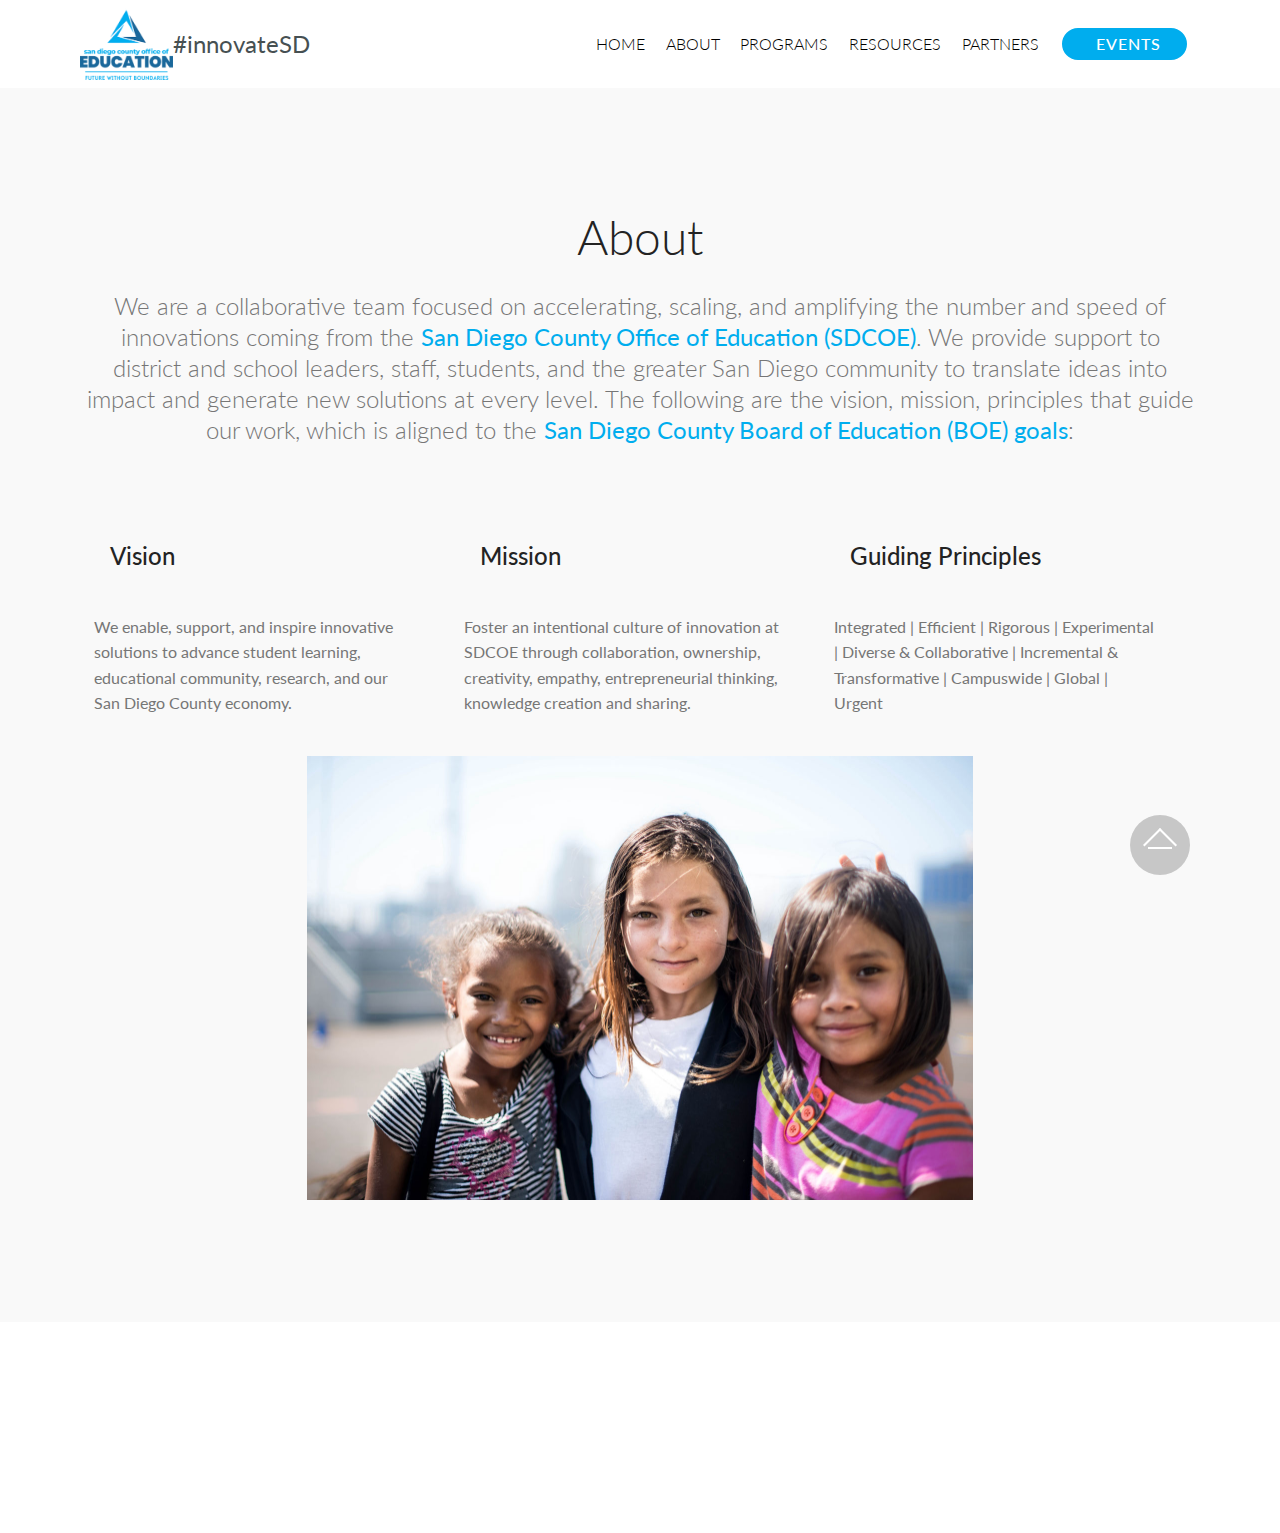
==== commit c93d3eb7: "Final Commit" ====
--- a/about.html
+++ b/about.html
@@ -1,10 +1,10 @@
 <!DOCTYPE html>
 <html  >
 <head>
-  <!-- Site made with Mobirise Website Builder v5.3.0, https://mobirise.com -->
+  <!-- Site made with Mobirise Website Builder v5.5.8, https://mobirise.com -->
   <meta charset="UTF-8">
   <meta http-equiv="X-UA-Compatible" content="IE=edge">
-  <meta name="generator" content="Mobirise v5.3.0, mobirise.com">
+  <meta name="generator" content="Mobirise v5.5.8, mobirise.com">
   <meta name="viewport" content="width=device-width, initial-scale=1, minimum-scale=1">
   <link rel="shortcut icon" href="assets/images/sdcoe-logo-tri-rgb-250px-224x173.png" type="image/x-icon">
   <meta name="description" content="">
@@ -21,6 +21,8 @@
   <link rel="stylesheet" href="assets/dropdown/css/style.css">
   <link rel="stylesheet" href="assets/socicon/css/styles.css">
   <link rel="stylesheet" href="assets/theme/css/style.css">
+  <link rel="preload" href="https://fonts.googleapis.com/css?family=Lato:100,100i,300,300i,400,400i,700,700i,900,900i&display=swap" as="style" onload="this.onload=null;this.rel='stylesheet'">
+  <noscript><link rel="stylesheet" href="https://fonts.googleapis.com/css?family=Lato:100,100i,300,300i,400,400i,700,700i,900,900i&display=swap"></noscript>
   <link rel="preload" as="style" href="assets/mobirise/css/mbr-additional.css"><link rel="stylesheet" href="assets/mobirise/css/mbr-additional.css" type="text/css">
   
   
@@ -75,8 +77,7 @@
                         ABOUT</a></li><li class="nav-item"><a class="nav-link link text-black display-4" href="programs.html">
                         PROGRAMS</a></li><li class="nav-item"><a class="nav-link link text-black display-4" href="resources.html">
                         RESOURCES</a></li><li class="nav-item"><a class="nav-link link text-black display-4" href="partners.html">
-                        PARTNERS</a></li><li class="nav-item"><a class="nav-link link text-black display-4" href="contact.html">
-                        CONTACT</a></li></ul>
+                        PARTNERS</a></li></ul>
             <div class="navbar-buttons mbr-section-btn"><a class="btn btn-sm btn-primary display-4" href="events.html"><span class="mbri-calendar mbr-iconfont mbr-iconfont-btn"></span>
                     
                     EVENTS</a></div>
@@ -154,344 +155,6 @@
     </div>
 </section>
 
-<section class="testimonials4 cid-raXyi6TMHr mbr-parallax-background" id="testimonials4-3v">
-
-  
-
-  <div class="mbr-overlay" style="opacity: 0.8; background-color: rgb(0, 0, 0);">
-  </div>
-  <div class="container">
-    <h2 class="pb-3 mbr-fonts-style mbr-white align-center display-2">
-        Our Team</h2>
-    
-    <div class="col-md-10 testimonials-container"> 
-      
-
-      
-    <div class="testimonials-item">
-        <div class="user row">
-          <div class="col-lg-3 col-md-4">
-            <div class="user_image">
-              <img src="assets/images/sdcoe-logo-tri-rgb-250px-224x173.png" alt="SDCOE Logo" title="Patrick Gittisriboongul, Ed.D">
-            </div>
-          </div>
-          <div class="testimonials-caption col-lg-9 col-md-8">
-            <div class="user_text ">
-              <p class="mbr-fonts-style display-7"></p>
-            </div>
-            <div class="user_name mbr-bold mbr-fonts-style align-left pt-3 display-7">Vacant</div>
-            <div class="user_desk mbr-light mbr-fonts-style align-left pt-2 display-7">
-                 Assistant Superintendent, Innovation</div>
-          </div>
-        </div>
-      </div><div class="testimonials-item">
-        <div class="user row">
-          <div class="col-lg-3 col-md-4">
-            <div class="user_image">
-              <img src="assets/images/erin-1-300x300.jpg" alt="Erin English, Ed.D" title="Erin English, Ed.D">
-            </div>
-          </div>
-          <div class="testimonials-caption col-lg-9 col-md-8">
-            <div class="user_text">
-              <p class="mbr-fonts-style display-7"></p>
-            </div>
-            <div class="user_name mbr-bold mbr-fonts-style align-left pt-3 display-7">
-                 Erin English, Ed.D</div>
-            <div class="user_desk mbr-light mbr-fonts-style align-left pt-2 display-7">
-                 Executive Director, Innovation</div>
-          </div>
-        </div>
-      </div><div class="testimonials-item">
-        <div class="user row">
-          <div class="col-lg-3 col-md-4">
-            <div class="user_image">
-              <img src="assets/images/mgonzalez.jpeg" alt="Marco Gonzalez" title="Marco Gonzalez">
-            </div>
-          </div>
-          <div class="testimonials-caption col-lg-9 col-md-8">
-            <div class="user_text">
-              <p class="mbr-fonts-style display-7"></p>
-            </div>
-            <div class="user_name mbr-bold mbr-fonts-style align-left pt-3 display-7">Marco Gonzalez</div>
-            <div class="user_desk mbr-light mbr-fonts-style align-left pt-2 display-7">Executive Assistant&nbsp;</div>
-          </div>
-        </div>
-      </div><div class="testimonials-item">
-        <div class="user row">
-          <div class="col-lg-3 col-md-4">
-            <div class="user_image">
-              <img src="assets/images/aliciagallegosbutters-1-217x278.jpg" alt="Alicia Gallegos Butters, Ed.D" title="Alicia Gallegos Butters, Ed.D">
-            </div>
-          </div>
-          <div class="testimonials-caption col-lg-9 col-md-8">
-            <div class="user_text">
-              <p class="mbr-fonts-style display-7"></p>
-            </div>
-            <div class="user_name mbr-bold mbr-fonts-style align-left pt-3 display-7">Alicia Gallegos Butters, Ed.D</div>
-            <div class="user_desk mbr-light mbr-fonts-style align-left pt-2 display-7">Director, Educational Technology</div>
-          </div>
-        </div>
-      </div><div class="testimonials-item">
-        <div class="user row">
-          <div class="col-lg-3 col-md-4">
-            <div class="user_image">
-              <img src="assets/images/michanne-300x300.jpg" alt="Michanne Hoctor-Thompson, Ed.D" title="Michanne Hoctor-Thompson, Ed.D">
-            </div>
-          </div>
-          <div class="testimonials-caption col-lg-9 col-md-8">
-            <div class="user_text">
-              <p class="mbr-fonts-style display-7"></p>
-            </div>
-            <div class="user_name mbr-bold mbr-fonts-style align-left pt-3 display-7">Michanne Hoctor-Thompson, Ed.D</div>
-            <div class="user_desk mbr-light mbr-fonts-style align-left pt-2 display-7">Coordinator, Educational Technology</div>
-          </div>
-        </div>
-      </div><div class="testimonials-item">
-        <div class="user row">
-          <div class="col-lg-3 col-md-4">
-            <div class="user_image">
-              <img src="assets/images/pam-300x300.jpg" alt="Pamela Rabin" title="Pamela Rabin">
-            </div>
-          </div>
-          <div class="testimonials-caption col-lg-9 col-md-8">
-            <div class="user_text">
-              <p class="mbr-fonts-style display-7"></p>
-            </div>
-            <div class="user_name mbr-bold mbr-fonts-style align-left pt-3 display-7">Pamela Rabin</div>
-            <div class="user_desk mbr-light mbr-fonts-style align-left pt-2 display-7">Project Specialist, Educational Technology</div>
-          </div>
-        </div>
-      </div><div class="testimonials-item">
-        <div class="user row">
-          <div class="col-lg-3 col-md-4">
-            <div class="user_image">
-              <img src="assets/images/leo-pic-1-300x276.jpg" alt="Leo Cole, Ph.D" title="Leo Cole, Ph.D">
-            </div>
-          </div>
-          <div class="testimonials-caption col-lg-9 col-md-8">
-            <div class="user_text">
-              <p class="mbr-fonts-style display-7"></p>
-            </div>
-            <div class="user_name mbr-bold mbr-fonts-style align-left pt-3 display-7">Leo Cole, Ph.D</div>
-            <div class="user_desk mbr-light mbr-fonts-style align-left pt-2 display-7">Organizational Development Specialist</div>
-          </div>
-        </div>
-      </div><div class="testimonials-item">
-        <div class="user row">
-          <div class="col-lg-3 col-md-4">
-            <div class="user_image">
-              <img src="assets/images/darcy-photo-2019-239x319.jpg" alt="Darcy Lomeli" title="Darcy Lomeli">
-            </div>
-          </div>
-          <div class="testimonials-caption col-lg-9 col-md-8">
-            <div class="user_text">
-              <p class="mbr-fonts-style display-7"></p>
-            </div>
-            <div class="user_name mbr-bold mbr-fonts-style align-left pt-3 display-7">Darcy Lomeli</div>
-            <div class="user_desk mbr-light mbr-fonts-style align-left pt-2 display-7">Organizational Effectiveness Specialist</div>
-          </div>
-        </div>
-      </div><div class="testimonials-item">
-        <div class="user row">
-          <div class="col-lg-3 col-md-4">
-            <div class="user_image">
-              <img src="assets/images/oscar-7-300x378.jpg" alt="Oscar Campos" title="Nicole Shina">
-            </div>
-          </div>
-          <div class="testimonials-caption col-lg-9 col-md-8">
-            <div class="user_text">
-              <p class="mbr-fonts-style display-7"></p>
-            </div>
-            <div class="user_name mbr-bold mbr-fonts-style align-left pt-3 display-7">Oscar Campos</div>
-            <div class="user_desk mbr-light mbr-fonts-style align-left pt-2 display-7">Staff Development Assistant</div>
-          </div>
-        </div>
-      </div><div class="testimonials-item">
-        <div class="user row">
-          <div class="col-lg-3 col-md-4">
-            <div class="user_image">
-              <img src="assets/images/allove-271x347.jpg" alt="Al Love" title="Nicole Shina">
-            </div>
-          </div>
-          <div class="testimonials-caption col-lg-9 col-md-8">
-            <div class="user_text">
-              <p class="mbr-fonts-style display-7"></p>
-            </div>
-            <div class="user_name mbr-bold mbr-fonts-style align-left pt-3 display-7">Al Love</div>
-            <div class="user_desk mbr-light mbr-fonts-style align-left pt-2 display-7"><div>Senior Director, College &amp; Career Readiness</div></div>
-          </div>
-        </div>
-      </div></div>
-  </div>
-</section>
-
-<section class="testimonials4 cid-raXAxblL0o mbr-parallax-background" id="testimonials4-3x">
-
-  
-
-  <div class="mbr-overlay" style="opacity: 0.8; background-color: rgb(0, 0, 0);">
-  </div>
-  <div class="container">
-    
-    
-    <div class="col-md-10 testimonials-container"> 
-      
-
-      
-    <div class="testimonials-item">
-        <div class="user row">
-          <div class="col-lg-3 col-md-4">
-            <div class="user_image">
-              <img src="assets/images/jewyl-1-240x240.jpg" alt="Jewyl Clarke" title="Jewyl Clarke">
-            </div>
-          </div>
-          <div class="testimonials-caption col-lg-9 col-md-8">
-            <div class="user_text ">
-              <p class="mbr-fonts-style display-7"></p>
-            </div>
-            <div class="user_name mbr-bold mbr-fonts-style align-left pt-3 display-7">Jewyl Clarke</div>
-            <div class="user_desk mbr-light mbr-fonts-style align-left pt-2 display-7">Integrated Curriculum Coordinator&nbsp;</div>
-          </div>
-        </div>
-      </div><div class="testimonials-item">
-        <div class="user row">
-          <div class="col-lg-3 col-md-4">
-            <div class="user_image">
-              <img src="assets/images/margie-300x300.jpg" alt="Margie de Ruyter" title="Margie de Ruyter">
-            </div>
-          </div>
-          <div class="testimonials-caption col-lg-9 col-md-8">
-            <div class="user_text">
-              <p class="mbr-fonts-style display-7"></p>
-            </div>
-            <div class="user_name mbr-bold mbr-fonts-style align-left pt-3 display-7">Margie de Ruyter</div>
-            <div class="user_desk mbr-light mbr-fonts-style align-left pt-2 display-7">Coordinator, Career Pathways</div>
-          </div>
-        </div>
-      </div><div class="testimonials-item">
-        <div class="user row">
-          <div class="col-lg-3 col-md-4">
-            <div class="user_image">
-              <img src="assets/images/alex-200x200.jpg" alt="Alexander Becker" title="Alexander Becker">
-            </div>
-          </div>
-          <div class="testimonials-caption col-lg-9 col-md-8">
-            <div class="user_text">
-              <p class="mbr-fonts-style display-7"></p>
-            </div>
-            <div class="user_name mbr-bold mbr-fonts-style align-left pt-3 display-7">Alexander Becker</div>
-            <div class="user_desk mbr-light mbr-fonts-style align-left pt-2 display-7">Program Specialist, Work Based Learning&nbsp;</div>
-          </div>
-        </div>
-      </div><div class="testimonials-item">
-        <div class="user row">
-          <div class="col-lg-3 col-md-4">
-            <div class="user_image">
-              <img src="assets/images/sonia-200x200.jpg" alt="Sonia Lira " title="Sonia Lira ">
-            </div>
-          </div>
-          <div class="testimonials-caption col-lg-9 col-md-8">
-            <div class="user_text">
-              <p class="mbr-fonts-style display-7"></p>
-            </div>
-            <div class="user_name mbr-bold mbr-fonts-style align-left pt-3 display-7">Sonia Lira&nbsp;</div>
-            <div class="user_desk mbr-light mbr-fonts-style align-left pt-2 display-7">Project Specialist, Work Based Learning</div>
-          </div>
-        </div>
-      </div><div class="testimonials-item">
-        <div class="user row">
-          <div class="col-lg-3 col-md-4">
-            <div class="user_image">
-              <img src="assets/images/ernesto-430x430.jpg" alt="Ernesto Rivera" title="Ernesto Rivera">
-            </div>
-          </div>
-          <div class="testimonials-caption col-lg-9 col-md-8">
-            <div class="user_text">
-              <p class="mbr-fonts-style display-7"></p>
-            </div>
-            <div class="user_name mbr-bold mbr-fonts-style align-left pt-3 display-7">Ernesto Rivera</div>
-            <div class="user_desk mbr-light mbr-fonts-style align-left pt-2 display-7">Project Specialist, Work Based Learning&nbsp;</div>
-          </div>
-        </div>
-      </div><div class="testimonials-item">
-        <div class="user row">
-          <div class="col-lg-3 col-md-4">
-            <div class="user_image">
-              <img src="assets/images/bryan-pic-362x448.jpg" alt="Byran Glasrud" title="Lydia Campos">
-            </div>
-          </div>
-          <div class="testimonials-caption col-lg-9 col-md-8">
-            <div class="user_text">
-              <p class="mbr-fonts-style display-7"></p>
-            </div>
-            <div class="user_name mbr-bold mbr-fonts-style align-left pt-3 display-7">Bryan Glasrud</div>
-            <div class="user_desk mbr-light mbr-fonts-style align-left pt-2 display-7">Project Specialist, Work Based Learning&nbsp;</div>
-          </div>
-        </div>
-      </div><div class="testimonials-item">
-        <div class="user row">
-          <div class="col-lg-3 col-md-4">
-            <div class="user_image">
-              <img src="assets/images/lydia-300x300.jpg" alt="Lydia Campos" title="Lena Poplin-Viramontes ">
-            </div>
-          </div>
-          <div class="testimonials-caption col-lg-9 col-md-8">
-            <div class="user_text">
-              <p class="mbr-fonts-style display-7"></p>
-            </div>
-            <div class="user_name mbr-bold mbr-fonts-style align-left pt-3 display-7"><p>Lydia Campos</p></div>
-            <div class="user_desk mbr-light mbr-fonts-style align-left pt-2 display-7">System Technician II</div>
-          </div>
-        </div>
-      </div><div class="testimonials-item">
-        <div class="user row">
-          <div class="col-lg-3 col-md-4">
-            <div class="user_image">
-              <img src="assets/images/staci-300x300.jpg" alt="Staci Block" title="Staci Block">
-            </div>
-          </div>
-          <div class="testimonials-caption col-lg-9 col-md-8">
-            <div class="user_text">
-              <p class="mbr-fonts-style display-7"></p>
-            </div>
-            <div class="user_name mbr-bold mbr-fonts-style align-left pt-3 display-7">Staci Block, Ed.D</div>
-            <div class="user_desk mbr-light mbr-fonts-style align-left pt-2 display-7">Coordinator, Professional Learning &amp; Technology Research</div>
-          </div>
-        </div>
-      </div><div class="testimonials-item">
-        <div class="user row">
-          <div class="col-lg-3 col-md-4">
-            <div class="user_image">
-              <img src="assets/images/andy-240x240.jpg" alt="Andy Quintana" title="Andy Quintana">
-            </div>
-          </div>
-          <div class="testimonials-caption col-lg-9 col-md-8">
-            <div class="user_text">
-              <p class="mbr-fonts-style display-7"></p>
-            </div>
-            <div class="user_name mbr-bold mbr-fonts-style align-left pt-3 display-7">Andy Quintana</div>
-            <div class="user_desk mbr-light mbr-fonts-style align-left pt-2 display-7">Instructional Tech Specialist</div>
-          </div>
-        </div>
-      </div><div class="testimonials-item">
-        <div class="user row">
-          <div class="col-lg-3 col-md-4">
-            <div class="user_image">
-              <img src="assets/images/carrie-300x300.jpg" alt="Carrie Lane" title="Andy Quintana">
-            </div>
-          </div>
-          <div class="testimonials-caption col-lg-9 col-md-8">
-            <div class="user_text">
-              <p class="mbr-fonts-style display-7"></p>
-            </div>
-            <div class="user_name mbr-bold mbr-fonts-style align-left pt-3 display-7">Carrie Lane</div>
-            <div class="user_desk mbr-light mbr-fonts-style align-left pt-2 display-7">Instructional Tech Specialist</div>
-          </div>
-        </div>
-      </div></div>
-  </div>
-</section>
-
 <section once="" class="cid-qRIIIIusNX mbr-reveal" id="footer7-25">
 
     
@@ -542,7 +205,7 @@
             </div>
         </div>
     </div>
-</section><section style="background-color: #fff; font-family: -apple-system, BlinkMacSystemFont, 'Segoe UI', 'Roboto', 'Helvetica Neue', Arial, sans-serif; color:#aaa; font-size:12px; padding: 0; align-items: center; display: flex;"><a href="https://mobirise.site/r" style="flex: 1 1; height: 3rem; padding-left: 1rem;"></a><p style="flex: 0 0 auto; margin:0; padding-right:1rem;">Built with <a href="https://mobirise.site/b" style="color:#aaa;">Mobirise</a> themes</p></section><script src="assets/web/assets/jquery/jquery.min.js"></script>  <script src="assets/popper/popper.min.js"></script>  <script src="assets/bootstrap/js/bootstrap.min.js"></script>  <script src="assets/tether/tether.min.js"></script>  <script src="assets/smoothscroll/smooth-scroll.js"></script>  <script src="assets/viewportchecker/jquery.viewportchecker.js"></script>  <script src="assets/parallax/jarallax.min.js"></script>  <script src="assets/dropdown/js/nav-dropdown.js"></script>  <script src="assets/dropdown/js/navbar-dropdown.js"></script>  <script src="assets/touchswipe/jquery.touch-swipe.min.js"></script>  <script src="assets/theme/js/script.js"></script>  
+</section><section style="background-color: #fff; font-family: -apple-system, BlinkMacSystemFont, 'Segoe UI', 'Roboto', 'Helvetica Neue', Arial, sans-serif; color:#aaa; font-size:12px; padding: 0; align-items: center; display: flex;"><a href="https://mobirise.site/x" style="flex: 1 1; height: 3rem; padding-left: 1rem;"></a><p style="flex: 0 0 auto; margin:0; padding-right:1rem;">Create your own <a href="https://mobirise.site/y" style="color:#aaa;">web page</a> with Mobirise</p></section><script src="assets/popper/popper.min.js"></script>  <script src="assets/web/assets/jquery/jquery.min.js"></script>  <script src="assets/bootstrap/js/bootstrap.min.js"></script>  <script src="assets/tether/tether.min.js"></script>  <script src="assets/smoothscroll/smooth-scroll.js"></script>  <script src="assets/viewportchecker/jquery.viewportchecker.js"></script>  <script src="assets/dropdown/js/nav-dropdown.js"></script>  <script src="assets/dropdown/js/navbar-dropdown.js"></script>  <script src="assets/touchswipe/jquery.touch-swipe.min.js"></script>  <script src="assets/theme/js/script.js"></script>  
   
   
  <div id="scrollToTop" class="scrollToTop mbr-arrow-up"><a style="text-align: center;"><i class="mbr-arrow-up-icon mbr-arrow-up-icon-cm cm-icon cm-icon-smallarrow-up"></i></a></div>
--- a/assets/mobirise/css/mbr-additional.css
+++ b/assets/mobirise/css/mbr-additional.css
@@ -1,9 +1,3 @@
-@import url(https://fonts.googleapis.com/css?family=Lato:100,100i,300,300i,400,400i,700,700i,900,900i&display=swap);
-
-
-
-
-
 body {
   font-family: Rubik;
 }
@@ -684,6 +678,11 @@
 section.lazy-placeholder:after {
   opacity: 0.3;
 }
+.cid-sVJNTvRB0f {
+  padding-top: 90px;
+  padding-bottom: 90px;
+  background-image: url("../../../assets/images/background4.jpg");
+}
 .cid-qRIc35awCe .navbar {
   background: #ffffff;
   transition: none;
@@ -910,6 +909,10 @@
 .cid-qRIc35awCe .collapsed .navbar-collapse.collapsing .navbar-nav .nav-item,
 .cid-qRIc35awCe .collapsed .navbar-collapse.show .navbar-nav .nav-item {
   clear: both;
+}
+.cid-qRIc35awCe .collapsed .navbar-collapse.collapsing .navbar-nav .nav-item:last-child,
+.cid-qRIc35awCe .collapsed .navbar-collapse.show .navbar-nav .nav-item:last-child {
+  margin-bottom: 1rem;
 }
 .cid-qRIc35awCe .collapsed .navbar-collapse.collapsing .navbar-buttons,
 .cid-qRIc35awCe .collapsed .navbar-collapse.show .navbar-buttons {
@@ -1005,6 +1008,10 @@
   .cid-qRIc35awCe .navbar-collapse.show .navbar-nav .nav-item {
     clear: both;
   }
+  .cid-qRIc35awCe .navbar-collapse.collapsing .navbar-nav .nav-item:last-child,
+  .cid-qRIc35awCe .navbar-collapse.show .navbar-nav .nav-item:last-child {
+    margin-bottom: 1rem;
+  }
   .cid-qRIc35awCe .navbar-collapse.collapsing .navbar-buttons,
   .cid-qRIc35awCe .navbar-collapse.show .navbar-buttons {
     text-align: center;
@@ -1065,257 +1072,6 @@
 .cid-qRIc35awCe .dropdown-item:hover {
   color: #767676 !important;
 }
-.cid-qRIgz9SrTf .modal-body .close {
-  background: #1b1b1b;
-}
-.cid-qRIgz9SrTf .modal-body .close span {
-  font-style: normal;
-}
-.cid-qRIgz9SrTf .carousel-inner > .active,
-.cid-qRIgz9SrTf .carousel-inner > .next,
-.cid-qRIgz9SrTf .carousel-inner > .prev {
-  display: table;
-}
-.cid-qRIgz9SrTf .carousel-control .icon-next,
-.cid-qRIgz9SrTf .carousel-control .icon-prev {
-  margin-top: -18px;
-  font-size: 40px;
-  line-height: 27px;
-}
-.cid-qRIgz9SrTf .carousel-control:hover {
-  background: #1b1b1b;
-  color: #fff;
-  opacity: 1;
-}
-@media (max-width: 767px) {
-  .cid-qRIgz9SrTf .container .carousel-control {
-    margin-bottom: 0;
-  }
-}
-.cid-qRIgz9SrTf .boxed-slider {
-  position: relative;
-  padding: 93px 0;
-}
-.cid-qRIgz9SrTf .boxed-slider > div {
-  position: relative;
-}
-.cid-qRIgz9SrTf .container img {
-  width: 100%;
-}
-.cid-qRIgz9SrTf .container img + .row {
-  position: absolute;
-  top: 50%;
-  left: 0;
-  right: 0;
-  -webkit-transform: translateY(-50%);
-  -moz-transform: translateY(-50%);
-  transform: translateY(-50%);
-  z-index: 2;
-}
-.cid-qRIgz9SrTf .mbr-section {
-  padding: 0;
-  background-attachment: scroll;
-}
-.cid-qRIgz9SrTf .mbr-table-cell {
-  padding: 0;
-}
-.cid-qRIgz9SrTf .container .carousel-indicators {
-  margin-bottom: 3px;
-}
-.cid-qRIgz9SrTf .carousel-caption {
-  top: 50%;
-  right: 0;
-  bottom: auto;
-  left: 0;
-  display: flex;
-  align-items: center;
-  -webkit-transform: translateY(-50%);
-  transform: translateY(-50%);
-}
-.cid-qRIgz9SrTf .mbr-overlay {
-  z-index: 1;
-}
-.cid-qRIgz9SrTf .container-slide.container {
-  min-width: 100%;
-  min-height: 100vh;
-  padding: 0;
-}
-.cid-qRIgz9SrTf .carousel-item {
-  background-position: 50% 50%;
-  background-repeat: no-repeat;
-  background-size: cover;
-  -o-transition: -o-transform 0.6s ease-in-out;
-  -webkit-transition: -webkit-transform 0.6s ease-in-out;
-  transition: transform 0.6s ease-in-out, -webkit-transform 0.6s ease-in-out, -o-transform 0.6s ease-in-out;
-  -webkit-backface-visibility: hidden;
-  backface-visibility: hidden;
-  -webkit-perspective: 1000px;
-  perspective: 1000px;
-}
-@media (max-width: 576px) {
-  .cid-qRIgz9SrTf .carousel-item .container {
-    width: 100%;
-  }
-}
-.cid-qRIgz9SrTf .carousel-item-next.carousel-item-left,
-.cid-qRIgz9SrTf .carousel-item-prev.carousel-item-right {
-  -webkit-transform: translate3d(0, 0, 0);
-  transform: translate3d(0, 0, 0);
-}
-.cid-qRIgz9SrTf .active.carousel-item-right,
-.cid-qRIgz9SrTf .carousel-item-next {
-  -webkit-transform: translate3d(100%, 0, 0);
-  transform: translate3d(100%, 0, 0);
-}
-.cid-qRIgz9SrTf .active.carousel-item-left,
-.cid-qRIgz9SrTf .carousel-item-prev {
-  -webkit-transform: translate3d(-100%, 0, 0);
-  transform: translate3d(-100%, 0, 0);
-}
-.cid-qRIgz9SrTf .mbr-slider .carousel-control {
-  top: 50%;
-  width: 70px;
-  height: 70px;
-  margin-top: -1.5rem;
-  font-size: 35px;
-  background-color: rgba(0, 0, 0, 0.5);
-  border: 2px solid #fff;
-  border-radius: 50%;
-  transition: all .3s;
-}
-.cid-qRIgz9SrTf .mbr-slider .carousel-control.carousel-control-prev {
-  left: 0;
-  margin-left: 2.5rem;
-}
-.cid-qRIgz9SrTf .mbr-slider .carousel-control.carousel-control-next {
-  right: 0;
-  margin-right: 2.5rem;
-}
-.cid-qRIgz9SrTf .mbr-slider .carousel-control .mbr-iconfont {
-  font-size: 2rem;
-}
-@media (max-width: 767px) {
-  .cid-qRIgz9SrTf .mbr-slider .carousel-control {
-    top: auto;
-    bottom: 1rem;
-  }
-}
-.cid-qRIgz9SrTf .mbr-slider .carousel-indicators {
-  position: absolute;
-  bottom: 0;
-  margin-bottom: 1.5rem !important;
-}
-.cid-qRIgz9SrTf .mbr-slider .carousel-indicators li {
-  max-width: 20px;
-  width: 20px;
-  height: 20px;
-  max-height: 20px;
-  margin: 3px;
-  background-color: rgba(0, 0, 0, 0.5);
-  border: 2px solid #fff;
-  border-radius: 50%;
-  opacity: .5;
-  transition: all .3s;
-}
-.cid-qRIgz9SrTf .mbr-slider .carousel-indicators li.active,
-.cid-qRIgz9SrTf .mbr-slider .carousel-indicators li:hover {
-  opacity: .9;
-}
-.cid-qRIgz9SrTf .mbr-slider .carousel-indicators li::after,
-.cid-qRIgz9SrTf .mbr-slider .carousel-indicators li::before {
-  content: none;
-}
-.cid-qRIgz9SrTf .mbr-slider .carousel-indicators.ie-fix {
-  left: 50%;
-  display: block;
-  width: 60%;
-  margin-left: -30%;
-  text-align: center;
-}
-@media (max-width: 576px) {
-  .cid-qRIgz9SrTf .mbr-slider .carousel-indicators {
-    display: none !important;
-  }
-}
-.cid-qRIgz9SrTf .mbr-slider > .container img {
-  width: 100%;
-}
-.cid-qRIgz9SrTf .mbr-slider > .container img + .row {
-  position: absolute;
-  top: 50%;
-  right: 0;
-  left: 0;
-  z-index: 2;
-  -moz-transform: translateY(-50%);
-  -webkit-transform: translateY(-50%);
-  transform: translateY(-50%);
-}
-.cid-qRIgz9SrTf .mbr-slider > .container .carousel-indicators {
-  margin-bottom: 3px;
-}
-@media (max-width: 576px) {
-  .cid-qRIgz9SrTf .mbr-slider > .container .carousel-control {
-    margin-bottom: 0;
-  }
-}
-.cid-qRIgz9SrTf .mbr-slider .mbr-section {
-  padding: 0;
-  background-attachment: scroll;
-}
-.cid-qRIgz9SrTf .mbr-slider .mbr-table-cell {
-  padding: 0;
-}
-.cid-qRIgz9SrTf .carousel-item .container.container-slide {
-  position: initial;
-  width: auto;
-  min-height: 0;
-}
-.cid-qRIgz9SrTf .full-screen .slider-fullscreen-image {
-  min-height: 100vh;
-  background-repeat: no-repeat;
-  background-position: 50% 50%;
-  background-size: cover;
-}
-.cid-qRIgz9SrTf .full-screen .slider-fullscreen-image.active {
-  display: -o-flex;
-}
-.cid-qRIgz9SrTf .full-screen .container {
-  width: auto;
-  padding-right: 0;
-  padding-left: 0;
-}
-.cid-qRIgz9SrTf .full-screen .carousel-item .container.container-slide {
-  width: 100%;
-  min-height: 100vh;
-  padding: 0;
-}
-.cid-qRIgz9SrTf .full-screen .carousel-item .container.container-slide img {
-  display: none;
-}
-.cid-qRIgz9SrTf .mbr-background-video-preview {
-  position: absolute;
-  top: 0;
-  right: 0;
-  bottom: 0;
-  left: 0;
-}
-.cid-qRIgz9SrTf .mbr-overlay ~ .container-slide {
-  z-index: auto;
-}
-.cid-qRIgz9SrTf H2 {
-  color: #ffffff;
-}
-.cid-qRIgz9SrTf P {
-  color: #ffffff;
-}
-.cid-qRIDmU4zsj {
-  padding-top: 60px;
-  padding-bottom: 60px;
-  background-color: #ffffff;
-}
-.cid-qRIDmU4zsj .mbr-section-subtitle {
-  color: #767676;
-}
 .cid-qRICVz33dC {
   padding-top: 90px;
   padding-bottom: 90px;
@@ -2198,6 +1954,10 @@
 .cid-qRIc35awCe .collapsed .navbar-collapse.show .navbar-nav .nav-item {
   clear: both;
 }
+.cid-qRIc35awCe .collapsed .navbar-collapse.collapsing .navbar-nav .nav-item:last-child,
+.cid-qRIc35awCe .collapsed .navbar-collapse.show .navbar-nav .nav-item:last-child {
+  margin-bottom: 1rem;
+}
 .cid-qRIc35awCe .collapsed .navbar-collapse.collapsing .navbar-buttons,
 .cid-qRIc35awCe .collapsed .navbar-collapse.show .navbar-buttons {
   text-align: center;
@@ -2292,6 +2052,10 @@
   .cid-qRIc35awCe .navbar-collapse.show .navbar-nav .nav-item {
     clear: both;
   }
+  .cid-qRIc35awCe .navbar-collapse.collapsing .navbar-nav .nav-item:last-child,
+  .cid-qRIc35awCe .navbar-collapse.show .navbar-nav .nav-item:last-child {
+    margin-bottom: 1rem;
+  }
   .cid-qRIc35awCe .navbar-collapse.collapsing .navbar-buttons,
   .cid-qRIc35awCe .navbar-collapse.show .navbar-buttons {
     text-align: center;
@@ -3021,127 +2785,317 @@
 .cid-qRIc35awCe .dropdown-item:hover {
   color: #767676 !important;
 }
-.cid-qSO2hJjo4W {
+.cid-qSQNTbFFe9 {
   padding-top: 120px;
-  padding-bottom: 60px;
-  background-color: #ffffff;
-}
-.cid-qSO2hJjo4W .mbr-section-subtitle {
+  padding-bottom: 90px;
+  background-image: url("../../../assets/images/03.jpg");
+}
+.cid-qSQNTbFFe9 .icons-media-container {
+  display: flex;
+  justify-content: center;
+  -webkit-justify-content: center;
+  flex-direction: row;
+  -webkit-flex-direction: row;
+  flex-wrap: wrap;
+  -webkit-flex-wrap: wrap;
+  padding-top: 4rem;
+}
+.cid-qSQNTbFFe9 .icons-media-container .mbr-iconfont {
+  font-size: 96px;
+  color: #ffffff;
+}
+.cid-qSQNTbFFe9 .icons-media-container .icon-block {
+  padding-bottom: 1rem;
+}
+.cid-qSQNTbFFe9 .mbr-text {
+  color: #ffffff;
+}
+.cid-qSQNTbFFe9 .card {
+  padding-bottom: 1.5rem;
+}
+.cid-qSOKrZGWUC {
+  padding-top: 90px;
+  padding-bottom: 0px;
+  background-color: #f9f9f9;
+}
+.cid-qSOKrZGWUC h2 {
+  text-align: left;
+}
+.cid-qSOKrZGWUC h4 {
+  text-align: left;
+  font-weight: 500;
+}
+.cid-qSOKrZGWUC p {
   color: #767676;
-}
-.cid-qSNe6xUjTk {
-  padding-top: 60px;
+  text-align: left;
+}
+.cid-qSOKrZGWUC .aside-content {
+  flex-basis: 100%;
+}
+.cid-qSOKrZGWUC .block-content {
+  display: -webkit-flex;
+  flex-direction: column;
+  -webkit-flex-direction: column;
+  word-break: break-word;
+}
+.cid-qSOKrZGWUC .media {
+  margin: initial;
+  align-items: center;
+}
+.cid-qSOKrZGWUC .mbr-figure {
+  align-self: flex-start;
+  -webkit-align-self: flex-start;
+  -webkit-flex-shrink: 0;
+  flex-shrink: 0;
+}
+.cid-qSOKrZGWUC .card-img {
+  padding-right: 2rem;
+  width: auto;
+}
+.cid-qSOKrZGWUC .card-img span {
+  font-size: 72px;
+  color: #707070;
+}
+@media (min-width: 992px) {
+  .cid-qSOKrZGWUC .mbr-figure {
+    padding-right: 4rem;
+  }
+}
+@media (max-width: 991px) {
+  .cid-qSOKrZGWUC .mbr-figure {
+    padding-right: 0;
+    padding-bottom: 1rem;
+    margin-bottom: 2rem;
+  }
+}
+@media (max-width: 300px) {
+  .cid-qSOKrZGWUC .card-img span {
+    font-size: 40px !important;
+  }
+}
+.cid-qSOKqQUMZz {
+  padding-top: 90px;
+  padding-bottom: 0px;
+  background-color: #f9f9f9;
+}
+.cid-qSOKqQUMZz h2 {
+  text-align: left;
+}
+.cid-qSOKqQUMZz h4 {
+  text-align: left;
+  font-weight: 500;
+}
+.cid-qSOKqQUMZz p {
+  color: #767676;
+  text-align: left;
+}
+.cid-qSOKqQUMZz .aside-content {
+  flex-basis: 100%;
+}
+.cid-qSOKqQUMZz .block-content {
+  display: -webkit-flex;
+  flex-direction: column;
+  -webkit-flex-direction: column;
+  word-break: break-word;
+}
+.cid-qSOKqQUMZz .media {
+  margin: initial;
+  align-items: center;
+}
+.cid-qSOKqQUMZz .mbr-figure {
+  align-self: flex-start;
+  -webkit-align-self: flex-start;
+  -webkit-flex-shrink: 0;
+  flex-shrink: 0;
+}
+.cid-qSOKqQUMZz .card-img {
+  padding-right: 2rem;
+  width: auto;
+}
+.cid-qSOKqQUMZz .card-img span {
+  font-size: 72px;
+  color: #707070;
+}
+@media (min-width: 992px) {
+  .cid-qSOKqQUMZz .mbr-figure {
+    padding-right: 4rem;
+    padding-right: 0;
+    padding-left: 4rem;
+  }
+  .cid-qSOKqQUMZz .media-container-row {
+    -webkit-flex-direction: row-reverse;
+  }
+}
+@media (max-width: 991px) {
+  .cid-qSOKqQUMZz .mbr-figure {
+    padding-right: 0;
+    padding-bottom: 1rem;
+    margin-bottom: 2rem;
+    padding-bottom: 0;
+    margin-bottom: 0;
+    padding-top: 1rem;
+    margin-top: 2rem;
+  }
+  .cid-qSOKqQUMZz .media-container-row {
+    -webkit-flex-direction: column-reverse;
+  }
+}
+@media (max-width: 300px) {
+  .cid-qSOKqQUMZz .card-img span {
+    font-size: 40px !important;
+  }
+}
+.cid-qSOGGZhygj {
+  padding-top: 90px;
+  padding-bottom: 0px;
+  background-color: #f9f9f9;
+}
+.cid-qSOGGZhygj h2 {
+  text-align: left;
+}
+.cid-qSOGGZhygj h4 {
+  text-align: left;
+  font-weight: 500;
+}
+.cid-qSOGGZhygj p {
+  color: #767676;
+  text-align: left;
+}
+.cid-qSOGGZhygj .aside-content {
+  flex-basis: 100%;
+}
+.cid-qSOGGZhygj .block-content {
+  display: -webkit-flex;
+  flex-direction: column;
+  -webkit-flex-direction: column;
+  word-break: break-word;
+}
+.cid-qSOGGZhygj .media {
+  margin: initial;
+  align-items: center;
+}
+.cid-qSOGGZhygj .mbr-figure {
+  align-self: flex-start;
+  -webkit-align-self: flex-start;
+  -webkit-flex-shrink: 0;
+  flex-shrink: 0;
+}
+.cid-qSOGGZhygj .card-img {
+  padding-right: 2rem;
+  width: auto;
+}
+.cid-qSOGGZhygj .card-img span {
+  font-size: 72px;
+  color: #707070;
+}
+@media (min-width: 992px) {
+  .cid-qSOGGZhygj .mbr-figure {
+    padding-right: 4rem;
+  }
+}
+@media (max-width: 991px) {
+  .cid-qSOGGZhygj .mbr-figure {
+    padding-right: 0;
+    padding-bottom: 1rem;
+    margin-bottom: 2rem;
+  }
+}
+@media (max-width: 300px) {
+  .cid-qSOGGZhygj .card-img span {
+    font-size: 40px !important;
+  }
+}
+.cid-qSOGRiNiGW {
+  padding-top: 90px;
   padding-bottom: 90px;
-  background-color: #ffffff;
-}
-.cid-qSNe6xUjTk .mbr-iconfont {
-  font-size: 48px;
-  padding-right: 1rem;
-}
-.cid-qSNe6xUjTk .input {
-  margin-bottom: 15px;
-}
-.cid-qSNe6xUjTk .map {
-  width: 100%;
-  height: 30rem;
-}
-.cid-qSNe6xUjTk .map iframe {
-  width: inherit;
-  height: 100%;
-}
-.cid-qSNe6xUjTk .icon-block {
-  margin-bottom: 10px;
+  background-color: #f9f9f9;
+}
+.cid-qSOGRiNiGW h2 {
+  text-align: left;
+}
+.cid-qSOGRiNiGW h4 {
+  text-align: left;
+  font-weight: 500;
+}
+.cid-qSOGRiNiGW p {
+  color: #767676;
+  text-align: left;
+}
+.cid-qSOGRiNiGW .aside-content {
+  flex-basis: 100%;
+}
+.cid-qSOGRiNiGW .block-content {
   display: -webkit-flex;
+  flex-direction: column;
+  -webkit-flex-direction: column;
+  word-break: break-word;
+}
+.cid-qSOGRiNiGW .media {
+  margin: initial;
   align-items: center;
-  -webkit-align-items: center;
-}
-.cid-qSNe6xUjTk .icon-block .icon-block__icon {
-  display: inline-block;
+}
+.cid-qSOGRiNiGW .mbr-figure {
+  align-self: flex-start;
+  -webkit-align-self: flex-start;
+  -webkit-flex-shrink: 0;
   flex-shrink: 0;
-  -webkit-flex-shrink: 0;
-}
-.cid-qSNe6xUjTk .icon-block .icon-block__title {
-  display: inline-block;
-  align-self: center;
-  -webkit-align-self: center;
-  margin-bottom: 0;
-  line-height: 1;
-  font-style: italic;
-}
-.cid-qSNe6xUjTk .mbr-text {
-  color: #767676;
-}
-.cid-qSNe6xUjTk a:not([href]):not([tabindex]) {
-  color: #fff;
-  border-radius: 3px;
-}
-.cid-qSNe6xUjTk .multi-horizontal {
-  flex-grow: 1;
-  -webkit-flex-grow: 1;
-  max-width: 100%;
-}
-.cid-qSNe6xUjTk .input-group-btn {
-  display: block;
-  text-align: center;
-}
-.cid-qSNe6xUjTk .google-map {
-  height: 25rem;
-  position: relative;
-}
-.cid-qSNe6xUjTk .google-map iframe {
-  height: 100%;
-  width: 100%;
-}
-.cid-qSNe6xUjTk .google-map [data-state-details] {
-  color: #6b6763;
-  font-family: Montserrat;
-  height: 1.5em;
-  margin-top: -0.75em;
-  padding-left: 1.25rem;
-  padding-right: 1.25rem;
-  position: absolute;
-  text-align: center;
-  top: 50%;
-  width: 100%;
-}
-.cid-qSNe6xUjTk .google-map[data-state] {
-  background: #e9e5dc;
-}
-.cid-qSNe6xUjTk .google-map[data-state="loading"] [data-state-details] {
-  display: none;
-}
-@media (max-width: 767px) {
-  .cid-qSNe6xUjTk h2 {
-    padding-top: 2rem;
-  }
-}
-@media (min-width: 768px) {
-  .cid-qSNe6xUjTk .container > .row > .col-md-6:first-child {
-    padding-right: 30px;
-  }
-  .cid-qSNe6xUjTk .container > .row > .col-md-6:last-child {
-    padding-left: 30px;
-  }
-}
-.cid-qSOMXFgk4L {
+}
+.cid-qSOGRiNiGW .card-img {
+  padding-right: 2rem;
+  width: auto;
+}
+.cid-qSOGRiNiGW .card-img span {
+  font-size: 72px;
+  color: #707070;
+}
+@media (min-width: 992px) {
+  .cid-qSOGRiNiGW .mbr-figure {
+    padding-right: 4rem;
+    padding-right: 0;
+    padding-left: 4rem;
+  }
+  .cid-qSOGRiNiGW .media-container-row {
+    -webkit-flex-direction: row-reverse;
+  }
+}
+@media (max-width: 991px) {
+  .cid-qSOGRiNiGW .mbr-figure {
+    padding-right: 0;
+    padding-bottom: 1rem;
+    margin-bottom: 2rem;
+    padding-bottom: 0;
+    margin-bottom: 0;
+    padding-top: 1rem;
+    margin-top: 2rem;
+  }
+  .cid-qSOGRiNiGW .media-container-row {
+    -webkit-flex-direction: column-reverse;
+  }
+}
+@media (max-width: 300px) {
+  .cid-qSOGRiNiGW .card-img span {
+    font-size: 40px !important;
+  }
+}
+.cid-qSOMPytaAs {
   padding-top: 30px;
   padding-bottom: 30px;
   background-color: #2e2e2e;
 }
-.cid-qSOMXFgk4L .row-links {
+.cid-qSOMPytaAs .row-links {
   width: 100%;
   justify-content: center;
 }
-.cid-qSOMXFgk4L .social-row {
+.cid-qSOMPytaAs .social-row {
   width: 100%;
   justify-content: center;
 }
-.cid-qSOMXFgk4L .media-container-row {
+.cid-qSOMPytaAs .media-container-row {
   flex-direction: column;
   justify-content: center;
   align-items: center;
 }
-.cid-qSOMXFgk4L .media-container-row .foot-menu {
+.cid-qSOMPytaAs .media-container-row .foot-menu {
   list-style: none;
   display: flex;
   justify-content: center;
@@ -3149,13 +3103,13 @@
   padding: 0;
   margin-bottom: 0;
 }
-.cid-qSOMXFgk4L .media-container-row .foot-menu li {
+.cid-qSOMPytaAs .media-container-row .foot-menu li {
   padding: 0 1rem 1rem 1rem;
 }
-.cid-qSOMXFgk4L .media-container-row .foot-menu li p {
+.cid-qSOMPytaAs .media-container-row .foot-menu li p {
   margin: 0;
 }
-.cid-qSOMXFgk4L .media-container-row .social-list {
+.cid-qSOMPytaAs .media-container-row .social-list {
   padding-left: 0;
   margin-bottom: 0;
   list-style: none;
@@ -3164,34 +3118,69 @@
   justify-content: flex-end;
   -webkit-justify-content: flex-end;
 }
-.cid-qSOMXFgk4L .media-container-row .social-list .mbr-iconfont-social {
+.cid-qSOMPytaAs .media-container-row .social-list .mbr-iconfont-social {
   font-size: 1.5rem;
   color: #ffffff;
 }
-.cid-qSOMXFgk4L .media-container-row .social-list .soc-item {
+.cid-qSOMPytaAs .media-container-row .social-list .soc-item {
   margin: 0 .5rem;
 }
-.cid-qSOMXFgk4L .media-container-row .social-list a {
+.cid-qSOMPytaAs .media-container-row .social-list a {
   margin: 0;
   opacity: .5;
   -webkit-transition: .2s linear;
   transition: .2s linear;
 }
-.cid-qSOMXFgk4L .media-container-row .social-list a:hover {
+.cid-qSOMPytaAs .media-container-row .social-list a:hover {
   opacity: 1;
 }
 @media (max-width: 767px) {
-  .cid-qSOMXFgk4L .media-container-row .social-list {
+  .cid-qSOMPytaAs .media-container-row .social-list {
     justify-content: center;
     -webkit-justify-content: center;
   }
 }
-.cid-qSOMXFgk4L .media-container-row .row-copirayt {
+.cid-qSOMPytaAs .media-container-row .row-copirayt {
   word-break: break-word;
   width: 100%;
 }
-.cid-qSOMXFgk4L .media-container-row .row-copirayt p {
+.cid-qSOMPytaAs .media-container-row .row-copirayt p {
   width: 100%;
+}
+.cid-qSP6rkgGdB {
+  padding-top: 120px;
+  padding-bottom: 90px;
+  background-color: #f9f9f9;
+}
+.cid-qSP6rkgGdB h3 {
+  font-weight: 300;
+}
+.cid-qSP6rkgGdB .card-img {
+  width: initial;
+}
+.cid-qSP6rkgGdB .card-img .mbr-iconfont {
+  font-size: 48px;
+  padding-right: 1rem;
+}
+.cid-qSP6rkgGdB .media-container-row {
+  word-wrap: break-word;
+  padding-bottom: 2rem;
+  height: 100%;
+}
+.cid-qSP6rkgGdB .media {
+  margin: initial;
+  align-items: center;
+}
+.cid-qSP6rkgGdB .mbr-section-subtitle {
+  color: #767676;
+}
+.cid-qSP6rkgGdB .mbr-text {
+  color: #767676;
+}
+.cid-qSP6rkgGdB .media-container-column {
+  display: -webkit-flex;
+  flex-direction: column;
+  -webkit-flex-direction: column;
 }
 .cid-qRIc35awCe .navbar {
   background: #ffffff;
@@ -3419,6 +3408,10 @@
 .cid-qRIc35awCe .collapsed .navbar-collapse.collapsing .navbar-nav .nav-item,
 .cid-qRIc35awCe .collapsed .navbar-collapse.show .navbar-nav .nav-item {
   clear: both;
+}
+.cid-qRIc35awCe .collapsed .navbar-collapse.collapsing .navbar-nav .nav-item:last-child,
+.cid-qRIc35awCe .collapsed .navbar-collapse.show .navbar-nav .nav-item:last-child {
+  margin-bottom: 1rem;
 }
 .cid-qRIc35awCe .collapsed .navbar-collapse.collapsing .navbar-buttons,
 .cid-qRIc35awCe .collapsed .navbar-collapse.show .navbar-buttons {
@@ -3514,6 +3507,10 @@
   .cid-qRIc35awCe .navbar-collapse.show .navbar-nav .nav-item {
     clear: both;
   }
+  .cid-qRIc35awCe .navbar-collapse.collapsing .navbar-nav .nav-item:last-child,
+  .cid-qRIc35awCe .navbar-collapse.show .navbar-nav .nav-item:last-child {
+    margin-bottom: 1rem;
+  }
   .cid-qRIc35awCe .navbar-collapse.collapsing .navbar-buttons,
   .cid-qRIc35awCe .navbar-collapse.show .navbar-buttons {
     text-align: center;
@@ -3574,874 +3571,6 @@
 .cid-qRIc35awCe .dropdown-item:hover {
   color: #767676 !important;
 }
-.cid-qSQNTbFFe9 {
-  padding-top: 120px;
-  padding-bottom: 90px;
-  background-image: url("../../../assets/images/03.jpg");
-}
-.cid-qSQNTbFFe9 .icons-media-container {
-  display: flex;
-  justify-content: center;
-  -webkit-justify-content: center;
-  flex-direction: row;
-  -webkit-flex-direction: row;
-  flex-wrap: wrap;
-  -webkit-flex-wrap: wrap;
-  padding-top: 4rem;
-}
-.cid-qSQNTbFFe9 .icons-media-container .mbr-iconfont {
-  font-size: 96px;
-  color: #ffffff;
-}
-.cid-qSQNTbFFe9 .icons-media-container .icon-block {
-  padding-bottom: 1rem;
-}
-.cid-qSQNTbFFe9 .mbr-text {
-  color: #ffffff;
-}
-.cid-qSQNTbFFe9 .card {
-  padding-bottom: 1.5rem;
-}
-.cid-qSOKrZGWUC {
-  padding-top: 90px;
-  padding-bottom: 0px;
-  background-color: #f9f9f9;
-}
-.cid-qSOKrZGWUC h2 {
-  text-align: left;
-}
-.cid-qSOKrZGWUC h4 {
-  text-align: left;
-  font-weight: 500;
-}
-.cid-qSOKrZGWUC p {
-  color: #767676;
-  text-align: left;
-}
-.cid-qSOKrZGWUC .aside-content {
-  flex-basis: 100%;
-}
-.cid-qSOKrZGWUC .block-content {
-  display: -webkit-flex;
-  flex-direction: column;
-  -webkit-flex-direction: column;
-  word-break: break-word;
-}
-.cid-qSOKrZGWUC .media {
-  margin: initial;
-  align-items: center;
-}
-.cid-qSOKrZGWUC .mbr-figure {
-  align-self: flex-start;
-  -webkit-align-self: flex-start;
-  -webkit-flex-shrink: 0;
-  flex-shrink: 0;
-}
-.cid-qSOKrZGWUC .card-img {
-  padding-right: 2rem;
-  width: auto;
-}
-.cid-qSOKrZGWUC .card-img span {
-  font-size: 72px;
-  color: #707070;
-}
-@media (min-width: 992px) {
-  .cid-qSOKrZGWUC .mbr-figure {
-    padding-right: 4rem;
-  }
-}
-@media (max-width: 991px) {
-  .cid-qSOKrZGWUC .mbr-figure {
-    padding-right: 0;
-    padding-bottom: 1rem;
-    margin-bottom: 2rem;
-  }
-}
-@media (max-width: 300px) {
-  .cid-qSOKrZGWUC .card-img span {
-    font-size: 40px !important;
-  }
-}
-.cid-qSOKqQUMZz {
-  padding-top: 90px;
-  padding-bottom: 0px;
-  background-color: #f9f9f9;
-}
-.cid-qSOKqQUMZz h2 {
-  text-align: left;
-}
-.cid-qSOKqQUMZz h4 {
-  text-align: left;
-  font-weight: 500;
-}
-.cid-qSOKqQUMZz p {
-  color: #767676;
-  text-align: left;
-}
-.cid-qSOKqQUMZz .aside-content {
-  flex-basis: 100%;
-}
-.cid-qSOKqQUMZz .block-content {
-  display: -webkit-flex;
-  flex-direction: column;
-  -webkit-flex-direction: column;
-  word-break: break-word;
-}
-.cid-qSOKqQUMZz .media {
-  margin: initial;
-  align-items: center;
-}
-.cid-qSOKqQUMZz .mbr-figure {
-  align-self: flex-start;
-  -webkit-align-self: flex-start;
-  -webkit-flex-shrink: 0;
-  flex-shrink: 0;
-}
-.cid-qSOKqQUMZz .card-img {
-  padding-right: 2rem;
-  width: auto;
-}
-.cid-qSOKqQUMZz .card-img span {
-  font-size: 72px;
-  color: #707070;
-}
-@media (min-width: 992px) {
-  .cid-qSOKqQUMZz .mbr-figure {
-    padding-right: 4rem;
-    padding-right: 0;
-    padding-left: 4rem;
-  }
-  .cid-qSOKqQUMZz .media-container-row {
-    -webkit-flex-direction: row-reverse;
-  }
-}
-@media (max-width: 991px) {
-  .cid-qSOKqQUMZz .mbr-figure {
-    padding-right: 0;
-    padding-bottom: 1rem;
-    margin-bottom: 2rem;
-    padding-bottom: 0;
-    margin-bottom: 0;
-    padding-top: 1rem;
-    margin-top: 2rem;
-  }
-  .cid-qSOKqQUMZz .media-container-row {
-    -webkit-flex-direction: column-reverse;
-  }
-}
-@media (max-width: 300px) {
-  .cid-qSOKqQUMZz .card-img span {
-    font-size: 40px !important;
-  }
-}
-.cid-qSOGGZhygj {
-  padding-top: 90px;
-  padding-bottom: 0px;
-  background-color: #f9f9f9;
-}
-.cid-qSOGGZhygj h2 {
-  text-align: left;
-}
-.cid-qSOGGZhygj h4 {
-  text-align: left;
-  font-weight: 500;
-}
-.cid-qSOGGZhygj p {
-  color: #767676;
-  text-align: left;
-}
-.cid-qSOGGZhygj .aside-content {
-  flex-basis: 100%;
-}
-.cid-qSOGGZhygj .block-content {
-  display: -webkit-flex;
-  flex-direction: column;
-  -webkit-flex-direction: column;
-  word-break: break-word;
-}
-.cid-qSOGGZhygj .media {
-  margin: initial;
-  align-items: center;
-}
-.cid-qSOGGZhygj .mbr-figure {
-  align-self: flex-start;
-  -webkit-align-self: flex-start;
-  -webkit-flex-shrink: 0;
-  flex-shrink: 0;
-}
-.cid-qSOGGZhygj .card-img {
-  padding-right: 2rem;
-  width: auto;
-}
-.cid-qSOGGZhygj .card-img span {
-  font-size: 72px;
-  color: #707070;
-}
-@media (min-width: 992px) {
-  .cid-qSOGGZhygj .mbr-figure {
-    padding-right: 4rem;
-  }
-}
-@media (max-width: 991px) {
-  .cid-qSOGGZhygj .mbr-figure {
-    padding-right: 0;
-    padding-bottom: 1rem;
-    margin-bottom: 2rem;
-  }
-}
-@media (max-width: 300px) {
-  .cid-qSOGGZhygj .card-img span {
-    font-size: 40px !important;
-  }
-}
-.cid-qSOGRiNiGW {
-  padding-top: 90px;
-  padding-bottom: 90px;
-  background-color: #f9f9f9;
-}
-.cid-qSOGRiNiGW h2 {
-  text-align: left;
-}
-.cid-qSOGRiNiGW h4 {
-  text-align: left;
-  font-weight: 500;
-}
-.cid-qSOGRiNiGW p {
-  color: #767676;
-  text-align: left;
-}
-.cid-qSOGRiNiGW .aside-content {
-  flex-basis: 100%;
-}
-.cid-qSOGRiNiGW .block-content {
-  display: -webkit-flex;
-  flex-direction: column;
-  -webkit-flex-direction: column;
-  word-break: break-word;
-}
-.cid-qSOGRiNiGW .media {
-  margin: initial;
-  align-items: center;
-}
-.cid-qSOGRiNiGW .mbr-figure {
-  align-self: flex-start;
-  -webkit-align-self: flex-start;
-  -webkit-flex-shrink: 0;
-  flex-shrink: 0;
-}
-.cid-qSOGRiNiGW .card-img {
-  padding-right: 2rem;
-  width: auto;
-}
-.cid-qSOGRiNiGW .card-img span {
-  font-size: 72px;
-  color: #707070;
-}
-@media (min-width: 992px) {
-  .cid-qSOGRiNiGW .mbr-figure {
-    padding-right: 4rem;
-    padding-right: 0;
-    padding-left: 4rem;
-  }
-  .cid-qSOGRiNiGW .media-container-row {
-    -webkit-flex-direction: row-reverse;
-  }
-}
-@media (max-width: 991px) {
-  .cid-qSOGRiNiGW .mbr-figure {
-    padding-right: 0;
-    padding-bottom: 1rem;
-    margin-bottom: 2rem;
-    padding-bottom: 0;
-    margin-bottom: 0;
-    padding-top: 1rem;
-    margin-top: 2rem;
-  }
-  .cid-qSOGRiNiGW .media-container-row {
-    -webkit-flex-direction: column-reverse;
-  }
-}
-@media (max-width: 300px) {
-  .cid-qSOGRiNiGW .card-img span {
-    font-size: 40px !important;
-  }
-}
-.cid-qSOMPytaAs {
-  padding-top: 30px;
-  padding-bottom: 30px;
-  background-color: #2e2e2e;
-}
-.cid-qSOMPytaAs .row-links {
-  width: 100%;
-  justify-content: center;
-}
-.cid-qSOMPytaAs .social-row {
-  width: 100%;
-  justify-content: center;
-}
-.cid-qSOMPytaAs .media-container-row {
-  flex-direction: column;
-  justify-content: center;
-  align-items: center;
-}
-.cid-qSOMPytaAs .media-container-row .foot-menu {
-  list-style: none;
-  display: flex;
-  justify-content: center;
-  flex-wrap: wrap;
-  padding: 0;
-  margin-bottom: 0;
-}
-.cid-qSOMPytaAs .media-container-row .foot-menu li {
-  padding: 0 1rem 1rem 1rem;
-}
-.cid-qSOMPytaAs .media-container-row .foot-menu li p {
-  margin: 0;
-}
-.cid-qSOMPytaAs .media-container-row .social-list {
-  padding-left: 0;
-  margin-bottom: 0;
-  list-style: none;
-  display: flex;
-  flex-wrap: wrap;
-  justify-content: flex-end;
-  -webkit-justify-content: flex-end;
-}
-.cid-qSOMPytaAs .media-container-row .social-list .mbr-iconfont-social {
-  font-size: 1.5rem;
-  color: #ffffff;
-}
-.cid-qSOMPytaAs .media-container-row .social-list .soc-item {
-  margin: 0 .5rem;
-}
-.cid-qSOMPytaAs .media-container-row .social-list a {
-  margin: 0;
-  opacity: .5;
-  -webkit-transition: .2s linear;
-  transition: .2s linear;
-}
-.cid-qSOMPytaAs .media-container-row .social-list a:hover {
-  opacity: 1;
-}
-@media (max-width: 767px) {
-  .cid-qSOMPytaAs .media-container-row .social-list {
-    justify-content: center;
-    -webkit-justify-content: center;
-  }
-}
-.cid-qSOMPytaAs .media-container-row .row-copirayt {
-  word-break: break-word;
-  width: 100%;
-}
-.cid-qSOMPytaAs .media-container-row .row-copirayt p {
-  width: 100%;
-}
-.cid-qSP6rkgGdB {
-  padding-top: 120px;
-  padding-bottom: 90px;
-  background-color: #f9f9f9;
-}
-.cid-qSP6rkgGdB h3 {
-  font-weight: 300;
-}
-.cid-qSP6rkgGdB .card-img {
-  width: initial;
-}
-.cid-qSP6rkgGdB .card-img .mbr-iconfont {
-  font-size: 48px;
-  padding-right: 1rem;
-}
-.cid-qSP6rkgGdB .media-container-row {
-  word-wrap: break-word;
-  padding-bottom: 2rem;
-  height: 100%;
-}
-.cid-qSP6rkgGdB .media {
-  margin: initial;
-  align-items: center;
-}
-.cid-qSP6rkgGdB .mbr-section-subtitle {
-  color: #767676;
-}
-.cid-qSP6rkgGdB .mbr-text {
-  color: #767676;
-}
-.cid-qSP6rkgGdB .media-container-column {
-  display: -webkit-flex;
-  flex-direction: column;
-  -webkit-flex-direction: column;
-}
-.cid-raXyi6TMHr {
-  padding-top: 60px;
-  padding-bottom: 0px;
-  background-image: url("../../../assets/images/00-ipad2-1-2000x1333.jpg");
-}
-.cid-raXyi6TMHr .testimonials-container {
-  margin: 0 auto;
-}
-.cid-raXyi6TMHr .testimonials-container .testimonials-item {
-  justify-content: center;
-  margin-top: 3rem;
-  -webkit-justify-content: center;
-}
-.cid-raXyi6TMHr .testimonials-container .testimonials-item .user {
-  background: #ffffff;
-}
-.cid-raXyi6TMHr .testimonials-container .testimonials-item .user.row {
-  margin: 0;
-}
-.cid-raXyi6TMHr .testimonials-container .testimonials-item .user .user_image {
-  width: 150px;
-  height: 150px;
-  overflow: hidden;
-  margin: 2rem auto 2rem auto;
-}
-.cid-raXyi6TMHr .testimonials-container .testimonials-item .user .user_image img {
-  width: 100%;
-  min-width: 100%;
-  min-height: 100%;
-}
-.cid-raXyi6TMHr .testimonials-container .testimonials-item .user .testimonials-caption {
-  padding: 2rem;
-  padding: 2rem 2rem 2rem 0;
-}
-@media (max-width: 260px) {
-  .cid-raXyi6TMHr .user_image {
-    width: 100% !important;
-    height: auto !important;
-  }
-}
-@media (max-width: 767px) {
-  .cid-raXyi6TMHr .testimonials-caption {
-    padding: 0 2rem 2rem 2rem !important;
-  }
-}
-.cid-raXAxblL0o {
-  padding-top: 15px;
-  padding-bottom: 60px;
-  background-image: url("../../../assets/images/00-ipad2-1-2000x1333.jpg");
-}
-.cid-raXAxblL0o .testimonials-container {
-  margin: 0 auto;
-}
-.cid-raXAxblL0o .testimonials-container .testimonials-item {
-  justify-content: center;
-  margin-top: 3rem;
-  -webkit-justify-content: center;
-}
-.cid-raXAxblL0o .testimonials-container .testimonials-item .user {
-  background: #ffffff;
-}
-.cid-raXAxblL0o .testimonials-container .testimonials-item .user.row {
-  margin: 0;
-}
-.cid-raXAxblL0o .testimonials-container .testimonials-item .user .user_image {
-  width: 150px;
-  height: 150px;
-  overflow: hidden;
-  margin: 2rem auto 2rem auto;
-}
-.cid-raXAxblL0o .testimonials-container .testimonials-item .user .user_image img {
-  width: 100%;
-  min-width: 100%;
-  min-height: 100%;
-}
-.cid-raXAxblL0o .testimonials-container .testimonials-item .user .testimonials-caption {
-  padding: 2rem;
-  padding: 2rem 2rem 2rem 0;
-}
-@media (max-width: 260px) {
-  .cid-raXAxblL0o .user_image {
-    width: 100% !important;
-    height: auto !important;
-  }
-}
-@media (max-width: 767px) {
-  .cid-raXAxblL0o .testimonials-caption {
-    padding: 0 2rem 2rem 2rem !important;
-  }
-}
-.cid-qRIc35awCe .navbar {
-  background: #ffffff;
-  transition: none;
-  min-height: 77px;
-  padding: .5rem 0;
-}
-.cid-qRIc35awCe .navbar-dropdown.bg-color.transparent.opened {
-  background: #ffffff;
-}
-.cid-qRIc35awCe a {
-  font-style: normal;
-}
-.cid-qRIc35awCe .nav-item span {
-  padding-right: 0.4em;
-  line-height: 0.5em;
-  vertical-align: text-bottom;
-  position: relative;
-  text-decoration: none;
-}
-.cid-qRIc35awCe .nav-item a {
-  display: flex;
-  align-items: center;
-  justify-content: center;
-  padding: 0.7rem 0 !important;
-  margin: 0rem .65rem !important;
-}
-.cid-qRIc35awCe .nav-item:focus,
-.cid-qRIc35awCe .nav-link:focus {
-  outline: none;
-}
-.cid-qRIc35awCe .btn {
-  padding: 0.4rem 1.5rem;
-  display: inline-flex;
-  align-items: center;
-}
-.cid-qRIc35awCe .btn .mbr-iconfont {
-  font-size: 1.6rem;
-}
-.cid-qRIc35awCe .menu-logo {
-  margin-right: auto;
-}
-.cid-qRIc35awCe .menu-logo .navbar-brand {
-  display: flex;
-  margin-left: 5rem;
-  padding: 0;
-  transition: padding .2s;
-  min-height: 3.8rem;
-  align-items: center;
-}
-.cid-qRIc35awCe .menu-logo .navbar-brand .navbar-caption-wrap {
-  display: flex;
-  -webkit-align-items: center;
-  align-items: center;
-  word-break: break-word;
-  min-width: 7rem;
-  margin: .3rem 0;
-}
-.cid-qRIc35awCe .menu-logo .navbar-brand .navbar-caption-wrap .navbar-caption {
-  line-height: 1.2rem !important;
-  padding-right: 2rem;
-}
-.cid-qRIc35awCe .menu-logo .navbar-brand .navbar-logo {
-  font-size: 4rem;
-  transition: font-size 0.25s;
-}
-.cid-qRIc35awCe .menu-logo .navbar-brand .navbar-logo img {
-  display: flex;
-}
-.cid-qRIc35awCe .menu-logo .navbar-brand .navbar-logo .mbr-iconfont {
-  transition: font-size 0.25s;
-}
-.cid-qRIc35awCe .navbar-toggleable-sm .navbar-collapse {
-  justify-content: flex-end;
-  -webkit-justify-content: flex-end;
-  padding-right: 5rem;
-  width: auto;
-}
-.cid-qRIc35awCe .navbar-toggleable-sm .navbar-collapse .navbar-nav {
-  flex-wrap: wrap;
-  -webkit-flex-wrap: wrap;
-  padding-left: 0;
-}
-.cid-qRIc35awCe .navbar-toggleable-sm .navbar-collapse .navbar-nav .nav-item {
-  -webkit-align-self: center;
-  align-self: center;
-}
-.cid-qRIc35awCe .navbar-toggleable-sm .navbar-collapse .navbar-buttons {
-  padding-left: 0;
-  padding-bottom: 0;
-}
-.cid-qRIc35awCe .dropdown .dropdown-menu {
-  background: #ffffff;
-  display: none;
-  position: absolute;
-  min-width: 5rem;
-  padding-top: 1.4rem;
-  padding-bottom: 1.4rem;
-  text-align: left;
-}
-.cid-qRIc35awCe .dropdown .dropdown-menu .dropdown-item {
-  width: auto;
-  padding: 0.235em 1.5385em 0.235em 1.5385em !important;
-}
-.cid-qRIc35awCe .dropdown .dropdown-menu .dropdown-item::after {
-  right: 0.5rem;
-}
-.cid-qRIc35awCe .dropdown .dropdown-menu .dropdown-submenu {
-  margin: 0;
-}
-.cid-qRIc35awCe .dropdown.open > .dropdown-menu {
-  display: block;
-}
-.cid-qRIc35awCe .navbar-toggleable-sm.opened:after {
-  position: absolute;
-  width: 100vw;
-  height: 100vh;
-  content: '';
-  background-color: rgba(0, 0, 0, 0.1);
-  left: 0;
-  bottom: 0;
-  transform: translateY(100%);
-  -webkit-transform: translateY(100%);
-  z-index: 1000;
-}
-.cid-qRIc35awCe .navbar.navbar-short {
-  min-height: 60px;
-  transition: all .2s;
-}
-.cid-qRIc35awCe .navbar.navbar-short .navbar-toggler-right {
-  top: 20px;
-}
-.cid-qRIc35awCe .navbar.navbar-short .navbar-logo a {
-  font-size: 2.5rem !important;
-  line-height: 2.5rem;
-  transition: font-size 0.25s;
-}
-.cid-qRIc35awCe .navbar.navbar-short .navbar-logo a .mbr-iconfont {
-  font-size: 2.5rem !important;
-}
-.cid-qRIc35awCe .navbar.navbar-short .navbar-logo a img {
-  height: 3rem !important;
-}
-.cid-qRIc35awCe .navbar.navbar-short .navbar-brand {
-  min-height: 3rem;
-}
-.cid-qRIc35awCe button.navbar-toggler {
-  width: 31px;
-  height: 18px;
-  cursor: pointer;
-  transition: all .2s;
-  top: 1.5rem;
-  right: 1rem;
-}
-.cid-qRIc35awCe button.navbar-toggler:focus {
-  outline: none;
-}
-.cid-qRIc35awCe button.navbar-toggler .hamburger span {
-  position: absolute;
-  right: 0;
-  width: 30px;
-  height: 2px;
-  border-right: 5px;
-  background-color: #333333;
-}
-.cid-qRIc35awCe button.navbar-toggler .hamburger span:nth-child(1) {
-  top: 0;
-  transition: all .2s;
-}
-.cid-qRIc35awCe button.navbar-toggler .hamburger span:nth-child(2) {
-  top: 8px;
-  transition: all .15s;
-}
-.cid-qRIc35awCe button.navbar-toggler .hamburger span:nth-child(3) {
-  top: 8px;
-  transition: all .15s;
-}
-.cid-qRIc35awCe button.navbar-toggler .hamburger span:nth-child(4) {
-  top: 16px;
-  transition: all .2s;
-}
-.cid-qRIc35awCe nav.opened .hamburger span:nth-child(1) {
-  top: 8px;
-  width: 0;
-  opacity: 0;
-  right: 50%;
-  transition: all .2s;
-}
-.cid-qRIc35awCe nav.opened .hamburger span:nth-child(2) {
-  -webkit-transform: rotate(45deg);
-  transform: rotate(45deg);
-  transition: all .25s;
-}
-.cid-qRIc35awCe nav.opened .hamburger span:nth-child(3) {
-  -webkit-transform: rotate(-45deg);
-  transform: rotate(-45deg);
-  transition: all .25s;
-}
-.cid-qRIc35awCe nav.opened .hamburger span:nth-child(4) {
-  top: 8px;
-  width: 0;
-  opacity: 0;
-  right: 50%;
-  transition: all .2s;
-}
-.cid-qRIc35awCe .collapsed.navbar-expand {
-  flex-direction: column;
-}
-.cid-qRIc35awCe .collapsed .btn {
-  display: flex;
-}
-.cid-qRIc35awCe .collapsed .navbar-collapse {
-  display: none !important;
-  padding-right: 0 !important;
-}
-.cid-qRIc35awCe .collapsed .navbar-collapse.collapsing,
-.cid-qRIc35awCe .collapsed .navbar-collapse.show {
-  display: block !important;
-}
-.cid-qRIc35awCe .collapsed .navbar-collapse.collapsing .navbar-nav,
-.cid-qRIc35awCe .collapsed .navbar-collapse.show .navbar-nav {
-  display: block;
-  text-align: center;
-}
-.cid-qRIc35awCe .collapsed .navbar-collapse.collapsing .navbar-nav .nav-item,
-.cid-qRIc35awCe .collapsed .navbar-collapse.show .navbar-nav .nav-item {
-  clear: both;
-}
-.cid-qRIc35awCe .collapsed .navbar-collapse.collapsing .navbar-buttons,
-.cid-qRIc35awCe .collapsed .navbar-collapse.show .navbar-buttons {
-  text-align: center;
-}
-.cid-qRIc35awCe .collapsed .navbar-collapse.collapsing .navbar-buttons:last-child,
-.cid-qRIc35awCe .collapsed .navbar-collapse.show .navbar-buttons:last-child {
-  margin-bottom: 1rem;
-}
-.cid-qRIc35awCe .collapsed button.navbar-toggler {
-  display: block;
-}
-.cid-qRIc35awCe .collapsed .navbar-brand {
-  margin-left: 1rem !important;
-}
-.cid-qRIc35awCe .collapsed .navbar-toggleable-sm {
-  flex-direction: column;
-  -webkit-flex-direction: column;
-}
-.cid-qRIc35awCe .collapsed .dropdown .dropdown-menu {
-  width: 100%;
-  text-align: center;
-  position: relative;
-  opacity: 0;
-  display: block;
-  height: 0;
-  visibility: hidden;
-  padding: 0;
-  transition-duration: .5s;
-  transition-property: opacity,padding,height;
-}
-.cid-qRIc35awCe .collapsed .dropdown.open > .dropdown-menu {
-  position: relative;
-  opacity: 1;
-  height: auto;
-  padding: 1.4rem 0;
-  visibility: visible;
-}
-.cid-qRIc35awCe .collapsed .dropdown .dropdown-submenu {
-  left: 0;
-  text-align: center;
-  width: 100%;
-}
-.cid-qRIc35awCe .collapsed .dropdown .dropdown-toggle[data-toggle="dropdown-submenu"]::after {
-  margin-top: 0;
-  position: inherit;
-  right: 0;
-  top: 50%;
-  display: inline-block;
-  width: 0;
-  height: 0;
-  margin-left: .3em;
-  vertical-align: middle;
-  content: "";
-  border-top: .30em solid;
-  border-right: .30em solid transparent;
-  border-left: .30em solid transparent;
-}
-@media (max-width: 991px) {
-  .cid-qRIc35awCe.navbar-expand {
-    flex-direction: column;
-  }
-  .cid-qRIc35awCe img {
-    height: 3.8rem !important;
-  }
-  .cid-qRIc35awCe .btn {
-    display: flex;
-  }
-  .cid-qRIc35awCe button.navbar-toggler {
-    display: block;
-  }
-  .cid-qRIc35awCe .navbar-brand {
-    margin-left: 1rem !important;
-  }
-  .cid-qRIc35awCe .navbar-toggleable-sm {
-    flex-direction: column;
-    -webkit-flex-direction: column;
-  }
-  .cid-qRIc35awCe .navbar-collapse {
-    display: none !important;
-    padding-right: 0 !important;
-  }
-  .cid-qRIc35awCe .navbar-collapse.collapsing,
-  .cid-qRIc35awCe .navbar-collapse.show {
-    display: block !important;
-  }
-  .cid-qRIc35awCe .navbar-collapse.collapsing .navbar-nav,
-  .cid-qRIc35awCe .navbar-collapse.show .navbar-nav {
-    display: block;
-    text-align: center;
-  }
-  .cid-qRIc35awCe .navbar-collapse.collapsing .navbar-nav .nav-item,
-  .cid-qRIc35awCe .navbar-collapse.show .navbar-nav .nav-item {
-    clear: both;
-  }
-  .cid-qRIc35awCe .navbar-collapse.collapsing .navbar-buttons,
-  .cid-qRIc35awCe .navbar-collapse.show .navbar-buttons {
-    text-align: center;
-  }
-  .cid-qRIc35awCe .navbar-collapse.collapsing .navbar-buttons:last-child,
-  .cid-qRIc35awCe .navbar-collapse.show .navbar-buttons:last-child {
-    margin-bottom: 1rem;
-  }
-  .cid-qRIc35awCe .dropdown .dropdown-menu {
-    width: 100%;
-    text-align: center;
-    position: relative;
-    opacity: 0;
-    display: block;
-    height: 0;
-    visibility: hidden;
-    padding: 0;
-    transition-duration: .5s;
-    transition-property: opacity,padding,height;
-  }
-  .cid-qRIc35awCe .dropdown.open > .dropdown-menu {
-    position: relative;
-    opacity: 1;
-    height: auto;
-    padding: 1.4rem 0;
-    visibility: visible;
-  }
-  .cid-qRIc35awCe .dropdown .dropdown-submenu {
-    left: 0;
-    text-align: center;
-    width: 100%;
-  }
-  .cid-qRIc35awCe .dropdown .dropdown-toggle[data-toggle="dropdown-submenu"]::after {
-    margin-top: 0;
-    position: inherit;
-    right: 0;
-    top: 50%;
-    display: inline-block;
-    width: 0;
-    height: 0;
-    margin-left: .3em;
-    vertical-align: middle;
-    content: "";
-    border-top: .30em solid;
-    border-right: .30em solid transparent;
-    border-left: .30em solid transparent;
-  }
-}
-@media (min-width: 767px) {
-  .cid-qRIc35awCe .menu-logo {
-    flex-shrink: 0;
-  }
-}
-.cid-qRIc35awCe .navbar-collapse {
-  flex-basis: auto;
-}
-.cid-qRIc35awCe .nav-link:hover,
-.cid-qRIc35awCe .dropdown-item:hover {
-  color: #767676 !important;
-}
 .cid-qRIIIIusNX {
   padding-top: 30px;
   padding-bottom: 30px;
@@ -4512,495 +3641,3 @@
 .cid-qRIIIIusNX .media-container-row .row-copirayt p {
   width: 100%;
 }
-.cid-rTBZTulubj {
-  padding-top: 120px;
-  padding-bottom: 60px;
-  background-color: #ffffff;
-}
-.cid-rTBZTulubj .mbr-section-subtitle {
-  color: #767676;
-}
-.cid-rTBY7UBnzq .navbar {
-  background: #ffffff;
-  transition: none;
-  min-height: 77px;
-  padding: .5rem 0;
-}
-.cid-rTBY7UBnzq .navbar-dropdown.bg-color.transparent.opened {
-  background: #ffffff;
-}
-.cid-rTBY7UBnzq a {
-  font-style: normal;
-}
-.cid-rTBY7UBnzq .nav-item span {
-  padding-right: 0.4em;
-  line-height: 0.5em;
-  vertical-align: text-bottom;
-  position: relative;
-  text-decoration: none;
-}
-.cid-rTBY7UBnzq .nav-item a {
-  display: flex;
-  align-items: center;
-  justify-content: center;
-  padding: 0.7rem 0 !important;
-  margin: 0rem .65rem !important;
-}
-.cid-rTBY7UBnzq .nav-item:focus,
-.cid-rTBY7UBnzq .nav-link:focus {
-  outline: none;
-}
-.cid-rTBY7UBnzq .btn {
-  padding: 0.4rem 1.5rem;
-  display: inline-flex;
-  align-items: center;
-}
-.cid-rTBY7UBnzq .btn .mbr-iconfont {
-  font-size: 1.6rem;
-}
-.cid-rTBY7UBnzq .menu-logo {
-  margin-right: auto;
-}
-.cid-rTBY7UBnzq .menu-logo .navbar-brand {
-  display: flex;
-  margin-left: 5rem;
-  padding: 0;
-  transition: padding .2s;
-  min-height: 3.8rem;
-  align-items: center;
-}
-.cid-rTBY7UBnzq .menu-logo .navbar-brand .navbar-caption-wrap {
-  display: flex;
-  -webkit-align-items: center;
-  align-items: center;
-  word-break: break-word;
-  min-width: 7rem;
-  margin: .3rem 0;
-}
-.cid-rTBY7UBnzq .menu-logo .navbar-brand .navbar-caption-wrap .navbar-caption {
-  line-height: 1.2rem !important;
-  padding-right: 2rem;
-}
-.cid-rTBY7UBnzq .menu-logo .navbar-brand .navbar-logo {
-  font-size: 4rem;
-  transition: font-size 0.25s;
-}
-.cid-rTBY7UBnzq .menu-logo .navbar-brand .navbar-logo img {
-  display: flex;
-}
-.cid-rTBY7UBnzq .menu-logo .navbar-brand .navbar-logo .mbr-iconfont {
-  transition: font-size 0.25s;
-}
-.cid-rTBY7UBnzq .navbar-toggleable-sm .navbar-collapse {
-  justify-content: flex-end;
-  -webkit-justify-content: flex-end;
-  padding-right: 5rem;
-  width: auto;
-}
-.cid-rTBY7UBnzq .navbar-toggleable-sm .navbar-collapse .navbar-nav {
-  flex-wrap: wrap;
-  -webkit-flex-wrap: wrap;
-  padding-left: 0;
-}
-.cid-rTBY7UBnzq .navbar-toggleable-sm .navbar-collapse .navbar-nav .nav-item {
-  -webkit-align-self: center;
-  align-self: center;
-}
-.cid-rTBY7UBnzq .navbar-toggleable-sm .navbar-collapse .navbar-buttons {
-  padding-left: 0;
-  padding-bottom: 0;
-}
-.cid-rTBY7UBnzq .dropdown .dropdown-menu {
-  background: #ffffff;
-  display: none;
-  position: absolute;
-  min-width: 5rem;
-  padding-top: 1.4rem;
-  padding-bottom: 1.4rem;
-  text-align: left;
-}
-.cid-rTBY7UBnzq .dropdown .dropdown-menu .dropdown-item {
-  width: auto;
-  padding: 0.235em 1.5385em 0.235em 1.5385em !important;
-}
-.cid-rTBY7UBnzq .dropdown .dropdown-menu .dropdown-item::after {
-  right: 0.5rem;
-}
-.cid-rTBY7UBnzq .dropdown .dropdown-menu .dropdown-submenu {
-  margin: 0;
-}
-.cid-rTBY7UBnzq .dropdown.open > .dropdown-menu {
-  display: block;
-}
-.cid-rTBY7UBnzq .navbar-toggleable-sm.opened:after {
-  position: absolute;
-  width: 100vw;
-  height: 100vh;
-  content: '';
-  background-color: rgba(0, 0, 0, 0.1);
-  left: 0;
-  bottom: 0;
-  transform: translateY(100%);
-  -webkit-transform: translateY(100%);
-  z-index: 1000;
-}
-.cid-rTBY7UBnzq .navbar.navbar-short {
-  min-height: 60px;
-  transition: all .2s;
-}
-.cid-rTBY7UBnzq .navbar.navbar-short .navbar-toggler-right {
-  top: 20px;
-}
-.cid-rTBY7UBnzq .navbar.navbar-short .navbar-logo a {
-  font-size: 2.5rem !important;
-  line-height: 2.5rem;
-  transition: font-size 0.25s;
-}
-.cid-rTBY7UBnzq .navbar.navbar-short .navbar-logo a .mbr-iconfont {
-  font-size: 2.5rem !important;
-}
-.cid-rTBY7UBnzq .navbar.navbar-short .navbar-logo a img {
-  height: 3rem !important;
-}
-.cid-rTBY7UBnzq .navbar.navbar-short .navbar-brand {
-  min-height: 3rem;
-}
-.cid-rTBY7UBnzq button.navbar-toggler {
-  width: 31px;
-  height: 18px;
-  cursor: pointer;
-  transition: all .2s;
-  top: 1.5rem;
-  right: 1rem;
-}
-.cid-rTBY7UBnzq button.navbar-toggler:focus {
-  outline: none;
-}
-.cid-rTBY7UBnzq button.navbar-toggler .hamburger span {
-  position: absolute;
-  right: 0;
-  width: 30px;
-  height: 2px;
-  border-right: 5px;
-  background-color: #333333;
-}
-.cid-rTBY7UBnzq button.navbar-toggler .hamburger span:nth-child(1) {
-  top: 0;
-  transition: all .2s;
-}
-.cid-rTBY7UBnzq button.navbar-toggler .hamburger span:nth-child(2) {
-  top: 8px;
-  transition: all .15s;
-}
-.cid-rTBY7UBnzq button.navbar-toggler .hamburger span:nth-child(3) {
-  top: 8px;
-  transition: all .15s;
-}
-.cid-rTBY7UBnzq button.navbar-toggler .hamburger span:nth-child(4) {
-  top: 16px;
-  transition: all .2s;
-}
-.cid-rTBY7UBnzq nav.opened .hamburger span:nth-child(1) {
-  top: 8px;
-  width: 0;
-  opacity: 0;
-  right: 50%;
-  transition: all .2s;
-}
-.cid-rTBY7UBnzq nav.opened .hamburger span:nth-child(2) {
-  -webkit-transform: rotate(45deg);
-  transform: rotate(45deg);
-  transition: all .25s;
-}
-.cid-rTBY7UBnzq nav.opened .hamburger span:nth-child(3) {
-  -webkit-transform: rotate(-45deg);
-  transform: rotate(-45deg);
-  transition: all .25s;
-}
-.cid-rTBY7UBnzq nav.opened .hamburger span:nth-child(4) {
-  top: 8px;
-  width: 0;
-  opacity: 0;
-  right: 50%;
-  transition: all .2s;
-}
-.cid-rTBY7UBnzq .collapsed.navbar-expand {
-  flex-direction: column;
-}
-.cid-rTBY7UBnzq .collapsed .btn {
-  display: flex;
-}
-.cid-rTBY7UBnzq .collapsed .navbar-collapse {
-  display: none !important;
-  padding-right: 0 !important;
-}
-.cid-rTBY7UBnzq .collapsed .navbar-collapse.collapsing,
-.cid-rTBY7UBnzq .collapsed .navbar-collapse.show {
-  display: block !important;
-}
-.cid-rTBY7UBnzq .collapsed .navbar-collapse.collapsing .navbar-nav,
-.cid-rTBY7UBnzq .collapsed .navbar-collapse.show .navbar-nav {
-  display: block;
-  text-align: center;
-}
-.cid-rTBY7UBnzq .collapsed .navbar-collapse.collapsing .navbar-nav .nav-item,
-.cid-rTBY7UBnzq .collapsed .navbar-collapse.show .navbar-nav .nav-item {
-  clear: both;
-}
-.cid-rTBY7UBnzq .collapsed .navbar-collapse.collapsing .navbar-buttons,
-.cid-rTBY7UBnzq .collapsed .navbar-collapse.show .navbar-buttons {
-  text-align: center;
-}
-.cid-rTBY7UBnzq .collapsed .navbar-collapse.collapsing .navbar-buttons:last-child,
-.cid-rTBY7UBnzq .collapsed .navbar-collapse.show .navbar-buttons:last-child {
-  margin-bottom: 1rem;
-}
-.cid-rTBY7UBnzq .collapsed button.navbar-toggler {
-  display: block;
-}
-.cid-rTBY7UBnzq .collapsed .navbar-brand {
-  margin-left: 1rem !important;
-}
-.cid-rTBY7UBnzq .collapsed .navbar-toggleable-sm {
-  flex-direction: column;
-  -webkit-flex-direction: column;
-}
-.cid-rTBY7UBnzq .collapsed .dropdown .dropdown-menu {
-  width: 100%;
-  text-align: center;
-  position: relative;
-  opacity: 0;
-  display: block;
-  height: 0;
-  visibility: hidden;
-  padding: 0;
-  transition-duration: .5s;
-  transition-property: opacity,padding,height;
-}
-.cid-rTBY7UBnzq .collapsed .dropdown.open > .dropdown-menu {
-  position: relative;
-  opacity: 1;
-  height: auto;
-  padding: 1.4rem 0;
-  visibility: visible;
-}
-.cid-rTBY7UBnzq .collapsed .dropdown .dropdown-submenu {
-  left: 0;
-  text-align: center;
-  width: 100%;
-}
-.cid-rTBY7UBnzq .collapsed .dropdown .dropdown-toggle[data-toggle="dropdown-submenu"]::after {
-  margin-top: 0;
-  position: inherit;
-  right: 0;
-  top: 50%;
-  display: inline-block;
-  width: 0;
-  height: 0;
-  margin-left: .3em;
-  vertical-align: middle;
-  content: "";
-  border-top: .30em solid;
-  border-right: .30em solid transparent;
-  border-left: .30em solid transparent;
-}
-@media (max-width: 991px) {
-  .cid-rTBY7UBnzq.navbar-expand {
-    flex-direction: column;
-  }
-  .cid-rTBY7UBnzq img {
-    height: 3.8rem !important;
-  }
-  .cid-rTBY7UBnzq .btn {
-    display: flex;
-  }
-  .cid-rTBY7UBnzq button.navbar-toggler {
-    display: block;
-  }
-  .cid-rTBY7UBnzq .navbar-brand {
-    margin-left: 1rem !important;
-  }
-  .cid-rTBY7UBnzq .navbar-toggleable-sm {
-    flex-direction: column;
-    -webkit-flex-direction: column;
-  }
-  .cid-rTBY7UBnzq .navbar-collapse {
-    display: none !important;
-    padding-right: 0 !important;
-  }
-  .cid-rTBY7UBnzq .navbar-collapse.collapsing,
-  .cid-rTBY7UBnzq .navbar-collapse.show {
-    display: block !important;
-  }
-  .cid-rTBY7UBnzq .navbar-collapse.collapsing .navbar-nav,
-  .cid-rTBY7UBnzq .navbar-collapse.show .navbar-nav {
-    display: block;
-    text-align: center;
-  }
-  .cid-rTBY7UBnzq .navbar-collapse.collapsing .navbar-nav .nav-item,
-  .cid-rTBY7UBnzq .navbar-collapse.show .navbar-nav .nav-item {
-    clear: both;
-  }
-  .cid-rTBY7UBnzq .navbar-collapse.collapsing .navbar-buttons,
-  .cid-rTBY7UBnzq .navbar-collapse.show .navbar-buttons {
-    text-align: center;
-  }
-  .cid-rTBY7UBnzq .navbar-collapse.collapsing .navbar-buttons:last-child,
-  .cid-rTBY7UBnzq .navbar-collapse.show .navbar-buttons:last-child {
-    margin-bottom: 1rem;
-  }
-  .cid-rTBY7UBnzq .dropdown .dropdown-menu {
-    width: 100%;
-    text-align: center;
-    position: relative;
-    opacity: 0;
-    display: block;
-    height: 0;
-    visibility: hidden;
-    padding: 0;
-    transition-duration: .5s;
-    transition-property: opacity,padding,height;
-  }
-  .cid-rTBY7UBnzq .dropdown.open > .dropdown-menu {
-    position: relative;
-    opacity: 1;
-    height: auto;
-    padding: 1.4rem 0;
-    visibility: visible;
-  }
-  .cid-rTBY7UBnzq .dropdown .dropdown-submenu {
-    left: 0;
-    text-align: center;
-    width: 100%;
-  }
-  .cid-rTBY7UBnzq .dropdown .dropdown-toggle[data-toggle="dropdown-submenu"]::after {
-    margin-top: 0;
-    position: inherit;
-    right: 0;
-    top: 50%;
-    display: inline-block;
-    width: 0;
-    height: 0;
-    margin-left: .3em;
-    vertical-align: middle;
-    content: "";
-    border-top: .30em solid;
-    border-right: .30em solid transparent;
-    border-left: .30em solid transparent;
-  }
-}
-@media (min-width: 767px) {
-  .cid-rTBY7UBnzq .menu-logo {
-    flex-shrink: 0;
-  }
-}
-.cid-rTBY7UBnzq .navbar-collapse {
-  flex-basis: auto;
-}
-.cid-rTBY7UBnzq .nav-link:hover,
-.cid-rTBY7UBnzq .dropdown-item:hover {
-  color: #767676 !important;
-}
-.cid-rTC0e3g4cD {
-  padding-top: 60px;
-  padding-bottom: 60px;
-  background-color: #ffffff;
-}
-.cid-rTC0e3g4cD .counter-container {
-  color: #767676;
-}
-.cid-rTC0e3g4cD .counter-container ul {
-  margin-bottom: 0;
-}
-.cid-rTC0e3g4cD .counter-container ul li {
-  margin-bottom: 1rem;
-  list-style: none;
-}
-.cid-rTC0e3g4cD .counter-container ul li:before {
-  position: absolute;
-  left: 0px;
-  margin-top: -10px;
-  padding-top: 3px;
-  content: '';
-  display: inline-block;
-  text-align: center;
-  margin: 5px 10px;
-  line-height: 20px;
-  transition: all .2s;
-  color: #ffffff;
-  background: #149dcc;
-  width: 25px;
-  height: 25px;
-  border-radius: 50%;
-  content: '✓';
-}
-.cid-rTBY7WaaMr {
-  padding-top: 30px;
-  padding-bottom: 30px;
-  background-color: #2e2e2e;
-}
-.cid-rTBY7WaaMr .row-links {
-  width: 100%;
-  justify-content: center;
-}
-.cid-rTBY7WaaMr .social-row {
-  width: 100%;
-  justify-content: center;
-}
-.cid-rTBY7WaaMr .media-container-row {
-  flex-direction: column;
-  justify-content: center;
-  align-items: center;
-}
-.cid-rTBY7WaaMr .media-container-row .foot-menu {
-  list-style: none;
-  display: flex;
-  justify-content: center;
-  flex-wrap: wrap;
-  padding: 0;
-  margin-bottom: 0;
-}
-.cid-rTBY7WaaMr .media-container-row .foot-menu li {
-  padding: 0 1rem 1rem 1rem;
-}
-.cid-rTBY7WaaMr .media-container-row .foot-menu li p {
-  margin: 0;
-}
-.cid-rTBY7WaaMr .media-container-row .social-list {
-  padding-left: 0;
-  margin-bottom: 0;
-  list-style: none;
-  display: flex;
-  flex-wrap: wrap;
-  justify-content: flex-end;
-  -webkit-justify-content: flex-end;
-}
-.cid-rTBY7WaaMr .media-container-row .social-list .mbr-iconfont-social {
-  font-size: 1.5rem;
-  color: #ffffff;
-}
-.cid-rTBY7WaaMr .media-container-row .social-list .soc-item {
-  margin: 0 .5rem;
-}
-.cid-rTBY7WaaMr .media-container-row .social-list a {
-  margin: 0;
-  opacity: .5;
-  -webkit-transition: .2s linear;
-  transition: .2s linear;
-}
-.cid-rTBY7WaaMr .media-container-row .social-list a:hover {
-  opacity: 1;
-}
-@media (max-width: 767px) {
-  .cid-rTBY7WaaMr .media-container-row .social-list {
-    justify-content: center;
-    -webkit-justify-content: center;
-  }
-}
-.cid-rTBY7WaaMr .media-container-row .row-copirayt {
-  word-break: break-word;
-  width: 100%;
-}
-.cid-rTBY7WaaMr .media-container-row .row-copirayt p {
-  width: 100%;
-}
--- a/assets/mobirise/css/mbr-additional.css
+++ b/assets/mobirise/css/mbr-additional.css
@@ -1,9 +1,3 @@
-@import url(https://fonts.googleapis.com/css?family=Lato:100,100i,300,300i,400,400i,700,700i,900,900i&display=swap);
-
-
-
-
-
 body {
   font-family: Rubik;
 }
@@ -684,6 +678,11 @@
 section.lazy-placeholder:after {
   opacity: 0.3;
 }
+.cid-sVJNTvRB0f {
+  padding-top: 90px;
+  padding-bottom: 90px;
+  background-image: url("../../../assets/images/background4.jpg");
+}
 .cid-qRIc35awCe .navbar {
   background: #ffffff;
   transition: none;
@@ -910,6 +909,10 @@
 .cid-qRIc35awCe .collapsed .navbar-collapse.collapsing .navbar-nav .nav-item,
 .cid-qRIc35awCe .collapsed .navbar-collapse.show .navbar-nav .nav-item {
   clear: both;
+}
+.cid-qRIc35awCe .collapsed .navbar-collapse.collapsing .navbar-nav .nav-item:last-child,
+.cid-qRIc35awCe .collapsed .navbar-collapse.show .navbar-nav .nav-item:last-child {
+  margin-bottom: 1rem;
 }
 .cid-qRIc35awCe .collapsed .navbar-collapse.collapsing .navbar-buttons,
 .cid-qRIc35awCe .collapsed .navbar-collapse.show .navbar-buttons {
@@ -1005,6 +1008,10 @@
   .cid-qRIc35awCe .navbar-collapse.show .navbar-nav .nav-item {
     clear: both;
   }
+  .cid-qRIc35awCe .navbar-collapse.collapsing .navbar-nav .nav-item:last-child,
+  .cid-qRIc35awCe .navbar-collapse.show .navbar-nav .nav-item:last-child {
+    margin-bottom: 1rem;
+  }
   .cid-qRIc35awCe .navbar-collapse.collapsing .navbar-buttons,
   .cid-qRIc35awCe .navbar-collapse.show .navbar-buttons {
     text-align: center;
@@ -1065,257 +1072,6 @@
 .cid-qRIc35awCe .dropdown-item:hover {
   color: #767676 !important;
 }
-.cid-qRIgz9SrTf .modal-body .close {
-  background: #1b1b1b;
-}
-.cid-qRIgz9SrTf .modal-body .close span {
-  font-style: normal;
-}
-.cid-qRIgz9SrTf .carousel-inner > .active,
-.cid-qRIgz9SrTf .carousel-inner > .next,
-.cid-qRIgz9SrTf .carousel-inner > .prev {
-  display: table;
-}
-.cid-qRIgz9SrTf .carousel-control .icon-next,
-.cid-qRIgz9SrTf .carousel-control .icon-prev {
-  margin-top: -18px;
-  font-size: 40px;
-  line-height: 27px;
-}
-.cid-qRIgz9SrTf .carousel-control:hover {
-  background: #1b1b1b;
-  color: #fff;
-  opacity: 1;
-}
-@media (max-width: 767px) {
-  .cid-qRIgz9SrTf .container .carousel-control {
-    margin-bottom: 0;
-  }
-}
-.cid-qRIgz9SrTf .boxed-slider {
-  position: relative;
-  padding: 93px 0;
-}
-.cid-qRIgz9SrTf .boxed-slider > div {
-  position: relative;
-}
-.cid-qRIgz9SrTf .container img {
-  width: 100%;
-}
-.cid-qRIgz9SrTf .container img + .row {
-  position: absolute;
-  top: 50%;
-  left: 0;
-  right: 0;
-  -webkit-transform: translateY(-50%);
-  -moz-transform: translateY(-50%);
-  transform: translateY(-50%);
-  z-index: 2;
-}
-.cid-qRIgz9SrTf .mbr-section {
-  padding: 0;
-  background-attachment: scroll;
-}
-.cid-qRIgz9SrTf .mbr-table-cell {
-  padding: 0;
-}
-.cid-qRIgz9SrTf .container .carousel-indicators {
-  margin-bottom: 3px;
-}
-.cid-qRIgz9SrTf .carousel-caption {
-  top: 50%;
-  right: 0;
-  bottom: auto;
-  left: 0;
-  display: flex;
-  align-items: center;
-  -webkit-transform: translateY(-50%);
-  transform: translateY(-50%);
-}
-.cid-qRIgz9SrTf .mbr-overlay {
-  z-index: 1;
-}
-.cid-qRIgz9SrTf .container-slide.container {
-  min-width: 100%;
-  min-height: 100vh;
-  padding: 0;
-}
-.cid-qRIgz9SrTf .carousel-item {
-  background-position: 50% 50%;
-  background-repeat: no-repeat;
-  background-size: cover;
-  -o-transition: -o-transform 0.6s ease-in-out;
-  -webkit-transition: -webkit-transform 0.6s ease-in-out;
-  transition: transform 0.6s ease-in-out, -webkit-transform 0.6s ease-in-out, -o-transform 0.6s ease-in-out;
-  -webkit-backface-visibility: hidden;
-  backface-visibility: hidden;
-  -webkit-perspective: 1000px;
-  perspective: 1000px;
-}
-@media (max-width: 576px) {
-  .cid-qRIgz9SrTf .carousel-item .container {
-    width: 100%;
-  }
-}
-.cid-qRIgz9SrTf .carousel-item-next.carousel-item-left,
-.cid-qRIgz9SrTf .carousel-item-prev.carousel-item-right {
-  -webkit-transform: translate3d(0, 0, 0);
-  transform: translate3d(0, 0, 0);
-}
-.cid-qRIgz9SrTf .active.carousel-item-right,
-.cid-qRIgz9SrTf .carousel-item-next {
-  -webkit-transform: translate3d(100%, 0, 0);
-  transform: translate3d(100%, 0, 0);
-}
-.cid-qRIgz9SrTf .active.carousel-item-left,
-.cid-qRIgz9SrTf .carousel-item-prev {
-  -webkit-transform: translate3d(-100%, 0, 0);
-  transform: translate3d(-100%, 0, 0);
-}
-.cid-qRIgz9SrTf .mbr-slider .carousel-control {
-  top: 50%;
-  width: 70px;
-  height: 70px;
-  margin-top: -1.5rem;
-  font-size: 35px;
-  background-color: rgba(0, 0, 0, 0.5);
-  border: 2px solid #fff;
-  border-radius: 50%;
-  transition: all .3s;
-}
-.cid-qRIgz9SrTf .mbr-slider .carousel-control.carousel-control-prev {
-  left: 0;
-  margin-left: 2.5rem;
-}
-.cid-qRIgz9SrTf .mbr-slider .carousel-control.carousel-control-next {
-  right: 0;
-  margin-right: 2.5rem;
-}
-.cid-qRIgz9SrTf .mbr-slider .carousel-control .mbr-iconfont {
-  font-size: 2rem;
-}
-@media (max-width: 767px) {
-  .cid-qRIgz9SrTf .mbr-slider .carousel-control {
-    top: auto;
-    bottom: 1rem;
-  }
-}
-.cid-qRIgz9SrTf .mbr-slider .carousel-indicators {
-  position: absolute;
-  bottom: 0;
-  margin-bottom: 1.5rem !important;
-}
-.cid-qRIgz9SrTf .mbr-slider .carousel-indicators li {
-  max-width: 20px;
-  width: 20px;
-  height: 20px;
-  max-height: 20px;
-  margin: 3px;
-  background-color: rgba(0, 0, 0, 0.5);
-  border: 2px solid #fff;
-  border-radius: 50%;
-  opacity: .5;
-  transition: all .3s;
-}
-.cid-qRIgz9SrTf .mbr-slider .carousel-indicators li.active,
-.cid-qRIgz9SrTf .mbr-slider .carousel-indicators li:hover {
-  opacity: .9;
-}
-.cid-qRIgz9SrTf .mbr-slider .carousel-indicators li::after,
-.cid-qRIgz9SrTf .mbr-slider .carousel-indicators li::before {
-  content: none;
-}
-.cid-qRIgz9SrTf .mbr-slider .carousel-indicators.ie-fix {
-  left: 50%;
-  display: block;
-  width: 60%;
-  margin-left: -30%;
-  text-align: center;
-}
-@media (max-width: 576px) {
-  .cid-qRIgz9SrTf .mbr-slider .carousel-indicators {
-    display: none !important;
-  }
-}
-.cid-qRIgz9SrTf .mbr-slider > .container img {
-  width: 100%;
-}
-.cid-qRIgz9SrTf .mbr-slider > .container img + .row {
-  position: absolute;
-  top: 50%;
-  right: 0;
-  left: 0;
-  z-index: 2;
-  -moz-transform: translateY(-50%);
-  -webkit-transform: translateY(-50%);
-  transform: translateY(-50%);
-}
-.cid-qRIgz9SrTf .mbr-slider > .container .carousel-indicators {
-  margin-bottom: 3px;
-}
-@media (max-width: 576px) {
-  .cid-qRIgz9SrTf .mbr-slider > .container .carousel-control {
-    margin-bottom: 0;
-  }
-}
-.cid-qRIgz9SrTf .mbr-slider .mbr-section {
-  padding: 0;
-  background-attachment: scroll;
-}
-.cid-qRIgz9SrTf .mbr-slider .mbr-table-cell {
-  padding: 0;
-}
-.cid-qRIgz9SrTf .carousel-item .container.container-slide {
-  position: initial;
-  width: auto;
-  min-height: 0;
-}
-.cid-qRIgz9SrTf .full-screen .slider-fullscreen-image {
-  min-height: 100vh;
-  background-repeat: no-repeat;
-  background-position: 50% 50%;
-  background-size: cover;
-}
-.cid-qRIgz9SrTf .full-screen .slider-fullscreen-image.active {
-  display: -o-flex;
-}
-.cid-qRIgz9SrTf .full-screen .container {
-  width: auto;
-  padding-right: 0;
-  padding-left: 0;
-}
-.cid-qRIgz9SrTf .full-screen .carousel-item .container.container-slide {
-  width: 100%;
-  min-height: 100vh;
-  padding: 0;
-}
-.cid-qRIgz9SrTf .full-screen .carousel-item .container.container-slide img {
-  display: none;
-}
-.cid-qRIgz9SrTf .mbr-background-video-preview {
-  position: absolute;
-  top: 0;
-  right: 0;
-  bottom: 0;
-  left: 0;
-}
-.cid-qRIgz9SrTf .mbr-overlay ~ .container-slide {
-  z-index: auto;
-}
-.cid-qRIgz9SrTf H2 {
-  color: #ffffff;
-}
-.cid-qRIgz9SrTf P {
-  color: #ffffff;
-}
-.cid-qRIDmU4zsj {
-  padding-top: 60px;
-  padding-bottom: 60px;
-  background-color: #ffffff;
-}
-.cid-qRIDmU4zsj .mbr-section-subtitle {
-  color: #767676;
-}
 .cid-qRICVz33dC {
   padding-top: 90px;
   padding-bottom: 90px;
@@ -2198,6 +1954,10 @@
 .cid-qRIc35awCe .collapsed .navbar-collapse.show .navbar-nav .nav-item {
   clear: both;
 }
+.cid-qRIc35awCe .collapsed .navbar-collapse.collapsing .navbar-nav .nav-item:last-child,
+.cid-qRIc35awCe .collapsed .navbar-collapse.show .navbar-nav .nav-item:last-child {
+  margin-bottom: 1rem;
+}
 .cid-qRIc35awCe .collapsed .navbar-collapse.collapsing .navbar-buttons,
 .cid-qRIc35awCe .collapsed .navbar-collapse.show .navbar-buttons {
   text-align: center;
@@ -2292,6 +2052,10 @@
   .cid-qRIc35awCe .navbar-collapse.show .navbar-nav .nav-item {
     clear: both;
   }
+  .cid-qRIc35awCe .navbar-collapse.collapsing .navbar-nav .nav-item:last-child,
+  .cid-qRIc35awCe .navbar-collapse.show .navbar-nav .nav-item:last-child {
+    margin-bottom: 1rem;
+  }
   .cid-qRIc35awCe .navbar-collapse.collapsing .navbar-buttons,
   .cid-qRIc35awCe .navbar-collapse.show .navbar-buttons {
     text-align: center;
@@ -3021,127 +2785,317 @@
 .cid-qRIc35awCe .dropdown-item:hover {
   color: #767676 !important;
 }
-.cid-qSO2hJjo4W {
+.cid-qSQNTbFFe9 {
   padding-top: 120px;
-  padding-bottom: 60px;
-  background-color: #ffffff;
-}
-.cid-qSO2hJjo4W .mbr-section-subtitle {
+  padding-bottom: 90px;
+  background-image: url("../../../assets/images/03.jpg");
+}
+.cid-qSQNTbFFe9 .icons-media-container {
+  display: flex;
+  justify-content: center;
+  -webkit-justify-content: center;
+  flex-direction: row;
+  -webkit-flex-direction: row;
+  flex-wrap: wrap;
+  -webkit-flex-wrap: wrap;
+  padding-top: 4rem;
+}
+.cid-qSQNTbFFe9 .icons-media-container .mbr-iconfont {
+  font-size: 96px;
+  color: #ffffff;
+}
+.cid-qSQNTbFFe9 .icons-media-container .icon-block {
+  padding-bottom: 1rem;
+}
+.cid-qSQNTbFFe9 .mbr-text {
+  color: #ffffff;
+}
+.cid-qSQNTbFFe9 .card {
+  padding-bottom: 1.5rem;
+}
+.cid-qSOKrZGWUC {
+  padding-top: 90px;
+  padding-bottom: 0px;
+  background-color: #f9f9f9;
+}
+.cid-qSOKrZGWUC h2 {
+  text-align: left;
+}
+.cid-qSOKrZGWUC h4 {
+  text-align: left;
+  font-weight: 500;
+}
+.cid-qSOKrZGWUC p {
   color: #767676;
-}
-.cid-qSNe6xUjTk {
-  padding-top: 60px;
+  text-align: left;
+}
+.cid-qSOKrZGWUC .aside-content {
+  flex-basis: 100%;
+}
+.cid-qSOKrZGWUC .block-content {
+  display: -webkit-flex;
+  flex-direction: column;
+  -webkit-flex-direction: column;
+  word-break: break-word;
+}
+.cid-qSOKrZGWUC .media {
+  margin: initial;
+  align-items: center;
+}
+.cid-qSOKrZGWUC .mbr-figure {
+  align-self: flex-start;
+  -webkit-align-self: flex-start;
+  -webkit-flex-shrink: 0;
+  flex-shrink: 0;
+}
+.cid-qSOKrZGWUC .card-img {
+  padding-right: 2rem;
+  width: auto;
+}
+.cid-qSOKrZGWUC .card-img span {
+  font-size: 72px;
+  color: #707070;
+}
+@media (min-width: 992px) {
+  .cid-qSOKrZGWUC .mbr-figure {
+    padding-right: 4rem;
+  }
+}
+@media (max-width: 991px) {
+  .cid-qSOKrZGWUC .mbr-figure {
+    padding-right: 0;
+    padding-bottom: 1rem;
+    margin-bottom: 2rem;
+  }
+}
+@media (max-width: 300px) {
+  .cid-qSOKrZGWUC .card-img span {
+    font-size: 40px !important;
+  }
+}
+.cid-qSOKqQUMZz {
+  padding-top: 90px;
+  padding-bottom: 0px;
+  background-color: #f9f9f9;
+}
+.cid-qSOKqQUMZz h2 {
+  text-align: left;
+}
+.cid-qSOKqQUMZz h4 {
+  text-align: left;
+  font-weight: 500;
+}
+.cid-qSOKqQUMZz p {
+  color: #767676;
+  text-align: left;
+}
+.cid-qSOKqQUMZz .aside-content {
+  flex-basis: 100%;
+}
+.cid-qSOKqQUMZz .block-content {
+  display: -webkit-flex;
+  flex-direction: column;
+  -webkit-flex-direction: column;
+  word-break: break-word;
+}
+.cid-qSOKqQUMZz .media {
+  margin: initial;
+  align-items: center;
+}
+.cid-qSOKqQUMZz .mbr-figure {
+  align-self: flex-start;
+  -webkit-align-self: flex-start;
+  -webkit-flex-shrink: 0;
+  flex-shrink: 0;
+}
+.cid-qSOKqQUMZz .card-img {
+  padding-right: 2rem;
+  width: auto;
+}
+.cid-qSOKqQUMZz .card-img span {
+  font-size: 72px;
+  color: #707070;
+}
+@media (min-width: 992px) {
+  .cid-qSOKqQUMZz .mbr-figure {
+    padding-right: 4rem;
+    padding-right: 0;
+    padding-left: 4rem;
+  }
+  .cid-qSOKqQUMZz .media-container-row {
+    -webkit-flex-direction: row-reverse;
+  }
+}
+@media (max-width: 991px) {
+  .cid-qSOKqQUMZz .mbr-figure {
+    padding-right: 0;
+    padding-bottom: 1rem;
+    margin-bottom: 2rem;
+    padding-bottom: 0;
+    margin-bottom: 0;
+    padding-top: 1rem;
+    margin-top: 2rem;
+  }
+  .cid-qSOKqQUMZz .media-container-row {
+    -webkit-flex-direction: column-reverse;
+  }
+}
+@media (max-width: 300px) {
+  .cid-qSOKqQUMZz .card-img span {
+    font-size: 40px !important;
+  }
+}
+.cid-qSOGGZhygj {
+  padding-top: 90px;
+  padding-bottom: 0px;
+  background-color: #f9f9f9;
+}
+.cid-qSOGGZhygj h2 {
+  text-align: left;
+}
+.cid-qSOGGZhygj h4 {
+  text-align: left;
+  font-weight: 500;
+}
+.cid-qSOGGZhygj p {
+  color: #767676;
+  text-align: left;
+}
+.cid-qSOGGZhygj .aside-content {
+  flex-basis: 100%;
+}
+.cid-qSOGGZhygj .block-content {
+  display: -webkit-flex;
+  flex-direction: column;
+  -webkit-flex-direction: column;
+  word-break: break-word;
+}
+.cid-qSOGGZhygj .media {
+  margin: initial;
+  align-items: center;
+}
+.cid-qSOGGZhygj .mbr-figure {
+  align-self: flex-start;
+  -webkit-align-self: flex-start;
+  -webkit-flex-shrink: 0;
+  flex-shrink: 0;
+}
+.cid-qSOGGZhygj .card-img {
+  padding-right: 2rem;
+  width: auto;
+}
+.cid-qSOGGZhygj .card-img span {
+  font-size: 72px;
+  color: #707070;
+}
+@media (min-width: 992px) {
+  .cid-qSOGGZhygj .mbr-figure {
+    padding-right: 4rem;
+  }
+}
+@media (max-width: 991px) {
+  .cid-qSOGGZhygj .mbr-figure {
+    padding-right: 0;
+    padding-bottom: 1rem;
+    margin-bottom: 2rem;
+  }
+}
+@media (max-width: 300px) {
+  .cid-qSOGGZhygj .card-img span {
+    font-size: 40px !important;
+  }
+}
+.cid-qSOGRiNiGW {
+  padding-top: 90px;
   padding-bottom: 90px;
-  background-color: #ffffff;
-}
-.cid-qSNe6xUjTk .mbr-iconfont {
-  font-size: 48px;
-  padding-right: 1rem;
-}
-.cid-qSNe6xUjTk .input {
-  margin-bottom: 15px;
-}
-.cid-qSNe6xUjTk .map {
-  width: 100%;
-  height: 30rem;
-}
-.cid-qSNe6xUjTk .map iframe {
-  width: inherit;
-  height: 100%;
-}
-.cid-qSNe6xUjTk .icon-block {
-  margin-bottom: 10px;
+  background-color: #f9f9f9;
+}
+.cid-qSOGRiNiGW h2 {
+  text-align: left;
+}
+.cid-qSOGRiNiGW h4 {
+  text-align: left;
+  font-weight: 500;
+}
+.cid-qSOGRiNiGW p {
+  color: #767676;
+  text-align: left;
+}
+.cid-qSOGRiNiGW .aside-content {
+  flex-basis: 100%;
+}
+.cid-qSOGRiNiGW .block-content {
   display: -webkit-flex;
+  flex-direction: column;
+  -webkit-flex-direction: column;
+  word-break: break-word;
+}
+.cid-qSOGRiNiGW .media {
+  margin: initial;
   align-items: center;
-  -webkit-align-items: center;
-}
-.cid-qSNe6xUjTk .icon-block .icon-block__icon {
-  display: inline-block;
+}
+.cid-qSOGRiNiGW .mbr-figure {
+  align-self: flex-start;
+  -webkit-align-self: flex-start;
+  -webkit-flex-shrink: 0;
   flex-shrink: 0;
-  -webkit-flex-shrink: 0;
-}
-.cid-qSNe6xUjTk .icon-block .icon-block__title {
-  display: inline-block;
-  align-self: center;
-  -webkit-align-self: center;
-  margin-bottom: 0;
-  line-height: 1;
-  font-style: italic;
-}
-.cid-qSNe6xUjTk .mbr-text {
-  color: #767676;
-}
-.cid-qSNe6xUjTk a:not([href]):not([tabindex]) {
-  color: #fff;
-  border-radius: 3px;
-}
-.cid-qSNe6xUjTk .multi-horizontal {
-  flex-grow: 1;
-  -webkit-flex-grow: 1;
-  max-width: 100%;
-}
-.cid-qSNe6xUjTk .input-group-btn {
-  display: block;
-  text-align: center;
-}
-.cid-qSNe6xUjTk .google-map {
-  height: 25rem;
-  position: relative;
-}
-.cid-qSNe6xUjTk .google-map iframe {
-  height: 100%;
-  width: 100%;
-}
-.cid-qSNe6xUjTk .google-map [data-state-details] {
-  color: #6b6763;
-  font-family: Montserrat;
-  height: 1.5em;
-  margin-top: -0.75em;
-  padding-left: 1.25rem;
-  padding-right: 1.25rem;
-  position: absolute;
-  text-align: center;
-  top: 50%;
-  width: 100%;
-}
-.cid-qSNe6xUjTk .google-map[data-state] {
-  background: #e9e5dc;
-}
-.cid-qSNe6xUjTk .google-map[data-state="loading"] [data-state-details] {
-  display: none;
-}
-@media (max-width: 767px) {
-  .cid-qSNe6xUjTk h2 {
-    padding-top: 2rem;
-  }
-}
-@media (min-width: 768px) {
-  .cid-qSNe6xUjTk .container > .row > .col-md-6:first-child {
-    padding-right: 30px;
-  }
-  .cid-qSNe6xUjTk .container > .row > .col-md-6:last-child {
-    padding-left: 30px;
-  }
-}
-.cid-qSOMXFgk4L {
+}
+.cid-qSOGRiNiGW .card-img {
+  padding-right: 2rem;
+  width: auto;
+}
+.cid-qSOGRiNiGW .card-img span {
+  font-size: 72px;
+  color: #707070;
+}
+@media (min-width: 992px) {
+  .cid-qSOGRiNiGW .mbr-figure {
+    padding-right: 4rem;
+    padding-right: 0;
+    padding-left: 4rem;
+  }
+  .cid-qSOGRiNiGW .media-container-row {
+    -webkit-flex-direction: row-reverse;
+  }
+}
+@media (max-width: 991px) {
+  .cid-qSOGRiNiGW .mbr-figure {
+    padding-right: 0;
+    padding-bottom: 1rem;
+    margin-bottom: 2rem;
+    padding-bottom: 0;
+    margin-bottom: 0;
+    padding-top: 1rem;
+    margin-top: 2rem;
+  }
+  .cid-qSOGRiNiGW .media-container-row {
+    -webkit-flex-direction: column-reverse;
+  }
+}
+@media (max-width: 300px) {
+  .cid-qSOGRiNiGW .card-img span {
+    font-size: 40px !important;
+  }
+}
+.cid-qSOMPytaAs {
   padding-top: 30px;
   padding-bottom: 30px;
   background-color: #2e2e2e;
 }
-.cid-qSOMXFgk4L .row-links {
+.cid-qSOMPytaAs .row-links {
   width: 100%;
   justify-content: center;
 }
-.cid-qSOMXFgk4L .social-row {
+.cid-qSOMPytaAs .social-row {
   width: 100%;
   justify-content: center;
 }
-.cid-qSOMXFgk4L .media-container-row {
+.cid-qSOMPytaAs .media-container-row {
   flex-direction: column;
   justify-content: center;
   align-items: center;
 }
-.cid-qSOMXFgk4L .media-container-row .foot-menu {
+.cid-qSOMPytaAs .media-container-row .foot-menu {
   list-style: none;
   display: flex;
   justify-content: center;
@@ -3149,13 +3103,13 @@
   padding: 0;
   margin-bottom: 0;
 }
-.cid-qSOMXFgk4L .media-container-row .foot-menu li {
+.cid-qSOMPytaAs .media-container-row .foot-menu li {
   padding: 0 1rem 1rem 1rem;
 }
-.cid-qSOMXFgk4L .media-container-row .foot-menu li p {
+.cid-qSOMPytaAs .media-container-row .foot-menu li p {
   margin: 0;
 }
-.cid-qSOMXFgk4L .media-container-row .social-list {
+.cid-qSOMPytaAs .media-container-row .social-list {
   padding-left: 0;
   margin-bottom: 0;
   list-style: none;
@@ -3164,34 +3118,69 @@
   justify-content: flex-end;
   -webkit-justify-content: flex-end;
 }
-.cid-qSOMXFgk4L .media-container-row .social-list .mbr-iconfont-social {
+.cid-qSOMPytaAs .media-container-row .social-list .mbr-iconfont-social {
   font-size: 1.5rem;
   color: #ffffff;
 }
-.cid-qSOMXFgk4L .media-container-row .social-list .soc-item {
+.cid-qSOMPytaAs .media-container-row .social-list .soc-item {
   margin: 0 .5rem;
 }
-.cid-qSOMXFgk4L .media-container-row .social-list a {
+.cid-qSOMPytaAs .media-container-row .social-list a {
   margin: 0;
   opacity: .5;
   -webkit-transition: .2s linear;
   transition: .2s linear;
 }
-.cid-qSOMXFgk4L .media-container-row .social-list a:hover {
+.cid-qSOMPytaAs .media-container-row .social-list a:hover {
   opacity: 1;
 }
 @media (max-width: 767px) {
-  .cid-qSOMXFgk4L .media-container-row .social-list {
+  .cid-qSOMPytaAs .media-container-row .social-list {
     justify-content: center;
     -webkit-justify-content: center;
   }
 }
-.cid-qSOMXFgk4L .media-container-row .row-copirayt {
+.cid-qSOMPytaAs .media-container-row .row-copirayt {
   word-break: break-word;
   width: 100%;
 }
-.cid-qSOMXFgk4L .media-container-row .row-copirayt p {
+.cid-qSOMPytaAs .media-container-row .row-copirayt p {
   width: 100%;
+}
+.cid-qSP6rkgGdB {
+  padding-top: 120px;
+  padding-bottom: 90px;
+  background-color: #f9f9f9;
+}
+.cid-qSP6rkgGdB h3 {
+  font-weight: 300;
+}
+.cid-qSP6rkgGdB .card-img {
+  width: initial;
+}
+.cid-qSP6rkgGdB .card-img .mbr-iconfont {
+  font-size: 48px;
+  padding-right: 1rem;
+}
+.cid-qSP6rkgGdB .media-container-row {
+  word-wrap: break-word;
+  padding-bottom: 2rem;
+  height: 100%;
+}
+.cid-qSP6rkgGdB .media {
+  margin: initial;
+  align-items: center;
+}
+.cid-qSP6rkgGdB .mbr-section-subtitle {
+  color: #767676;
+}
+.cid-qSP6rkgGdB .mbr-text {
+  color: #767676;
+}
+.cid-qSP6rkgGdB .media-container-column {
+  display: -webkit-flex;
+  flex-direction: column;
+  -webkit-flex-direction: column;
 }
 .cid-qRIc35awCe .navbar {
   background: #ffffff;
@@ -3419,6 +3408,10 @@
 .cid-qRIc35awCe .collapsed .navbar-collapse.collapsing .navbar-nav .nav-item,
 .cid-qRIc35awCe .collapsed .navbar-collapse.show .navbar-nav .nav-item {
   clear: both;
+}
+.cid-qRIc35awCe .collapsed .navbar-collapse.collapsing .navbar-nav .nav-item:last-child,
+.cid-qRIc35awCe .collapsed .navbar-collapse.show .navbar-nav .nav-item:last-child {
+  margin-bottom: 1rem;
 }
 .cid-qRIc35awCe .collapsed .navbar-collapse.collapsing .navbar-buttons,
 .cid-qRIc35awCe .collapsed .navbar-collapse.show .navbar-buttons {
@@ -3514,6 +3507,10 @@
   .cid-qRIc35awCe .navbar-collapse.show .navbar-nav .nav-item {
     clear: both;
   }
+  .cid-qRIc35awCe .navbar-collapse.collapsing .navbar-nav .nav-item:last-child,
+  .cid-qRIc35awCe .navbar-collapse.show .navbar-nav .nav-item:last-child {
+    margin-bottom: 1rem;
+  }
   .cid-qRIc35awCe .navbar-collapse.collapsing .navbar-buttons,
   .cid-qRIc35awCe .navbar-collapse.show .navbar-buttons {
     text-align: center;
@@ -3574,874 +3571,6 @@
 .cid-qRIc35awCe .dropdown-item:hover {
   color: #767676 !important;
 }
-.cid-qSQNTbFFe9 {
-  padding-top: 120px;
-  padding-bottom: 90px;
-  background-image: url("../../../assets/images/03.jpg");
-}
-.cid-qSQNTbFFe9 .icons-media-container {
-  display: flex;
-  justify-content: center;
-  -webkit-justify-content: center;
-  flex-direction: row;
-  -webkit-flex-direction: row;
-  flex-wrap: wrap;
-  -webkit-flex-wrap: wrap;
-  padding-top: 4rem;
-}
-.cid-qSQNTbFFe9 .icons-media-container .mbr-iconfont {
-  font-size: 96px;
-  color: #ffffff;
-}
-.cid-qSQNTbFFe9 .icons-media-container .icon-block {
-  padding-bottom: 1rem;
-}
-.cid-qSQNTbFFe9 .mbr-text {
-  color: #ffffff;
-}
-.cid-qSQNTbFFe9 .card {
-  padding-bottom: 1.5rem;
-}
-.cid-qSOKrZGWUC {
-  padding-top: 90px;
-  padding-bottom: 0px;
-  background-color: #f9f9f9;
-}
-.cid-qSOKrZGWUC h2 {
-  text-align: left;
-}
-.cid-qSOKrZGWUC h4 {
-  text-align: left;
-  font-weight: 500;
-}
-.cid-qSOKrZGWUC p {
-  color: #767676;
-  text-align: left;
-}
-.cid-qSOKrZGWUC .aside-content {
-  flex-basis: 100%;
-}
-.cid-qSOKrZGWUC .block-content {
-  display: -webkit-flex;
-  flex-direction: column;
-  -webkit-flex-direction: column;
-  word-break: break-word;
-}
-.cid-qSOKrZGWUC .media {
-  margin: initial;
-  align-items: center;
-}
-.cid-qSOKrZGWUC .mbr-figure {
-  align-self: flex-start;
-  -webkit-align-self: flex-start;
-  -webkit-flex-shrink: 0;
-  flex-shrink: 0;
-}
-.cid-qSOKrZGWUC .card-img {
-  padding-right: 2rem;
-  width: auto;
-}
-.cid-qSOKrZGWUC .card-img span {
-  font-size: 72px;
-  color: #707070;
-}
-@media (min-width: 992px) {
-  .cid-qSOKrZGWUC .mbr-figure {
-    padding-right: 4rem;
-  }
-}
-@media (max-width: 991px) {
-  .cid-qSOKrZGWUC .mbr-figure {
-    padding-right: 0;
-    padding-bottom: 1rem;
-    margin-bottom: 2rem;
-  }
-}
-@media (max-width: 300px) {
-  .cid-qSOKrZGWUC .card-img span {
-    font-size: 40px !important;
-  }
-}
-.cid-qSOKqQUMZz {
-  padding-top: 90px;
-  padding-bottom: 0px;
-  background-color: #f9f9f9;
-}
-.cid-qSOKqQUMZz h2 {
-  text-align: left;
-}
-.cid-qSOKqQUMZz h4 {
-  text-align: left;
-  font-weight: 500;
-}
-.cid-qSOKqQUMZz p {
-  color: #767676;
-  text-align: left;
-}
-.cid-qSOKqQUMZz .aside-content {
-  flex-basis: 100%;
-}
-.cid-qSOKqQUMZz .block-content {
-  display: -webkit-flex;
-  flex-direction: column;
-  -webkit-flex-direction: column;
-  word-break: break-word;
-}
-.cid-qSOKqQUMZz .media {
-  margin: initial;
-  align-items: center;
-}
-.cid-qSOKqQUMZz .mbr-figure {
-  align-self: flex-start;
-  -webkit-align-self: flex-start;
-  -webkit-flex-shrink: 0;
-  flex-shrink: 0;
-}
-.cid-qSOKqQUMZz .card-img {
-  padding-right: 2rem;
-  width: auto;
-}
-.cid-qSOKqQUMZz .card-img span {
-  font-size: 72px;
-  color: #707070;
-}
-@media (min-width: 992px) {
-  .cid-qSOKqQUMZz .mbr-figure {
-    padding-right: 4rem;
-    padding-right: 0;
-    padding-left: 4rem;
-  }
-  .cid-qSOKqQUMZz .media-container-row {
-    -webkit-flex-direction: row-reverse;
-  }
-}
-@media (max-width: 991px) {
-  .cid-qSOKqQUMZz .mbr-figure {
-    padding-right: 0;
-    padding-bottom: 1rem;
-    margin-bottom: 2rem;
-    padding-bottom: 0;
-    margin-bottom: 0;
-    padding-top: 1rem;
-    margin-top: 2rem;
-  }
-  .cid-qSOKqQUMZz .media-container-row {
-    -webkit-flex-direction: column-reverse;
-  }
-}
-@media (max-width: 300px) {
-  .cid-qSOKqQUMZz .card-img span {
-    font-size: 40px !important;
-  }
-}
-.cid-qSOGGZhygj {
-  padding-top: 90px;
-  padding-bottom: 0px;
-  background-color: #f9f9f9;
-}
-.cid-qSOGGZhygj h2 {
-  text-align: left;
-}
-.cid-qSOGGZhygj h4 {
-  text-align: left;
-  font-weight: 500;
-}
-.cid-qSOGGZhygj p {
-  color: #767676;
-  text-align: left;
-}
-.cid-qSOGGZhygj .aside-content {
-  flex-basis: 100%;
-}
-.cid-qSOGGZhygj .block-content {
-  display: -webkit-flex;
-  flex-direction: column;
-  -webkit-flex-direction: column;
-  word-break: break-word;
-}
-.cid-qSOGGZhygj .media {
-  margin: initial;
-  align-items: center;
-}
-.cid-qSOGGZhygj .mbr-figure {
-  align-self: flex-start;
-  -webkit-align-self: flex-start;
-  -webkit-flex-shrink: 0;
-  flex-shrink: 0;
-}
-.cid-qSOGGZhygj .card-img {
-  padding-right: 2rem;
-  width: auto;
-}
-.cid-qSOGGZhygj .card-img span {
-  font-size: 72px;
-  color: #707070;
-}
-@media (min-width: 992px) {
-  .cid-qSOGGZhygj .mbr-figure {
-    padding-right: 4rem;
-  }
-}
-@media (max-width: 991px) {
-  .cid-qSOGGZhygj .mbr-figure {
-    padding-right: 0;
-    padding-bottom: 1rem;
-    margin-bottom: 2rem;
-  }
-}
-@media (max-width: 300px) {
-  .cid-qSOGGZhygj .card-img span {
-    font-size: 40px !important;
-  }
-}
-.cid-qSOGRiNiGW {
-  padding-top: 90px;
-  padding-bottom: 90px;
-  background-color: #f9f9f9;
-}
-.cid-qSOGRiNiGW h2 {
-  text-align: left;
-}
-.cid-qSOGRiNiGW h4 {
-  text-align: left;
-  font-weight: 500;
-}
-.cid-qSOGRiNiGW p {
-  color: #767676;
-  text-align: left;
-}
-.cid-qSOGRiNiGW .aside-content {
-  flex-basis: 100%;
-}
-.cid-qSOGRiNiGW .block-content {
-  display: -webkit-flex;
-  flex-direction: column;
-  -webkit-flex-direction: column;
-  word-break: break-word;
-}
-.cid-qSOGRiNiGW .media {
-  margin: initial;
-  align-items: center;
-}
-.cid-qSOGRiNiGW .mbr-figure {
-  align-self: flex-start;
-  -webkit-align-self: flex-start;
-  -webkit-flex-shrink: 0;
-  flex-shrink: 0;
-}
-.cid-qSOGRiNiGW .card-img {
-  padding-right: 2rem;
-  width: auto;
-}
-.cid-qSOGRiNiGW .card-img span {
-  font-size: 72px;
-  color: #707070;
-}
-@media (min-width: 992px) {
-  .cid-qSOGRiNiGW .mbr-figure {
-    padding-right: 4rem;
-    padding-right: 0;
-    padding-left: 4rem;
-  }
-  .cid-qSOGRiNiGW .media-container-row {
-    -webkit-flex-direction: row-reverse;
-  }
-}
-@media (max-width: 991px) {
-  .cid-qSOGRiNiGW .mbr-figure {
-    padding-right: 0;
-    padding-bottom: 1rem;
-    margin-bottom: 2rem;
-    padding-bottom: 0;
-    margin-bottom: 0;
-    padding-top: 1rem;
-    margin-top: 2rem;
-  }
-  .cid-qSOGRiNiGW .media-container-row {
-    -webkit-flex-direction: column-reverse;
-  }
-}
-@media (max-width: 300px) {
-  .cid-qSOGRiNiGW .card-img span {
-    font-size: 40px !important;
-  }
-}
-.cid-qSOMPytaAs {
-  padding-top: 30px;
-  padding-bottom: 30px;
-  background-color: #2e2e2e;
-}
-.cid-qSOMPytaAs .row-links {
-  width: 100%;
-  justify-content: center;
-}
-.cid-qSOMPytaAs .social-row {
-  width: 100%;
-  justify-content: center;
-}
-.cid-qSOMPytaAs .media-container-row {
-  flex-direction: column;
-  justify-content: center;
-  align-items: center;
-}
-.cid-qSOMPytaAs .media-container-row .foot-menu {
-  list-style: none;
-  display: flex;
-  justify-content: center;
-  flex-wrap: wrap;
-  padding: 0;
-  margin-bottom: 0;
-}
-.cid-qSOMPytaAs .media-container-row .foot-menu li {
-  padding: 0 1rem 1rem 1rem;
-}
-.cid-qSOMPytaAs .media-container-row .foot-menu li p {
-  margin: 0;
-}
-.cid-qSOMPytaAs .media-container-row .social-list {
-  padding-left: 0;
-  margin-bottom: 0;
-  list-style: none;
-  display: flex;
-  flex-wrap: wrap;
-  justify-content: flex-end;
-  -webkit-justify-content: flex-end;
-}
-.cid-qSOMPytaAs .media-container-row .social-list .mbr-iconfont-social {
-  font-size: 1.5rem;
-  color: #ffffff;
-}
-.cid-qSOMPytaAs .media-container-row .social-list .soc-item {
-  margin: 0 .5rem;
-}
-.cid-qSOMPytaAs .media-container-row .social-list a {
-  margin: 0;
-  opacity: .5;
-  -webkit-transition: .2s linear;
-  transition: .2s linear;
-}
-.cid-qSOMPytaAs .media-container-row .social-list a:hover {
-  opacity: 1;
-}
-@media (max-width: 767px) {
-  .cid-qSOMPytaAs .media-container-row .social-list {
-    justify-content: center;
-    -webkit-justify-content: center;
-  }
-}
-.cid-qSOMPytaAs .media-container-row .row-copirayt {
-  word-break: break-word;
-  width: 100%;
-}
-.cid-qSOMPytaAs .media-container-row .row-copirayt p {
-  width: 100%;
-}
-.cid-qSP6rkgGdB {
-  padding-top: 120px;
-  padding-bottom: 90px;
-  background-color: #f9f9f9;
-}
-.cid-qSP6rkgGdB h3 {
-  font-weight: 300;
-}
-.cid-qSP6rkgGdB .card-img {
-  width: initial;
-}
-.cid-qSP6rkgGdB .card-img .mbr-iconfont {
-  font-size: 48px;
-  padding-right: 1rem;
-}
-.cid-qSP6rkgGdB .media-container-row {
-  word-wrap: break-word;
-  padding-bottom: 2rem;
-  height: 100%;
-}
-.cid-qSP6rkgGdB .media {
-  margin: initial;
-  align-items: center;
-}
-.cid-qSP6rkgGdB .mbr-section-subtitle {
-  color: #767676;
-}
-.cid-qSP6rkgGdB .mbr-text {
-  color: #767676;
-}
-.cid-qSP6rkgGdB .media-container-column {
-  display: -webkit-flex;
-  flex-direction: column;
-  -webkit-flex-direction: column;
-}
-.cid-raXyi6TMHr {
-  padding-top: 60px;
-  padding-bottom: 0px;
-  background-image: url("../../../assets/images/00-ipad2-1-2000x1333.jpg");
-}
-.cid-raXyi6TMHr .testimonials-container {
-  margin: 0 auto;
-}
-.cid-raXyi6TMHr .testimonials-container .testimonials-item {
-  justify-content: center;
-  margin-top: 3rem;
-  -webkit-justify-content: center;
-}
-.cid-raXyi6TMHr .testimonials-container .testimonials-item .user {
-  background: #ffffff;
-}
-.cid-raXyi6TMHr .testimonials-container .testimonials-item .user.row {
-  margin: 0;
-}
-.cid-raXyi6TMHr .testimonials-container .testimonials-item .user .user_image {
-  width: 150px;
-  height: 150px;
-  overflow: hidden;
-  margin: 2rem auto 2rem auto;
-}
-.cid-raXyi6TMHr .testimonials-container .testimonials-item .user .user_image img {
-  width: 100%;
-  min-width: 100%;
-  min-height: 100%;
-}
-.cid-raXyi6TMHr .testimonials-container .testimonials-item .user .testimonials-caption {
-  padding: 2rem;
-  padding: 2rem 2rem 2rem 0;
-}
-@media (max-width: 260px) {
-  .cid-raXyi6TMHr .user_image {
-    width: 100% !important;
-    height: auto !important;
-  }
-}
-@media (max-width: 767px) {
-  .cid-raXyi6TMHr .testimonials-caption {
-    padding: 0 2rem 2rem 2rem !important;
-  }
-}
-.cid-raXAxblL0o {
-  padding-top: 15px;
-  padding-bottom: 60px;
-  background-image: url("../../../assets/images/00-ipad2-1-2000x1333.jpg");
-}
-.cid-raXAxblL0o .testimonials-container {
-  margin: 0 auto;
-}
-.cid-raXAxblL0o .testimonials-container .testimonials-item {
-  justify-content: center;
-  margin-top: 3rem;
-  -webkit-justify-content: center;
-}
-.cid-raXAxblL0o .testimonials-container .testimonials-item .user {
-  background: #ffffff;
-}
-.cid-raXAxblL0o .testimonials-container .testimonials-item .user.row {
-  margin: 0;
-}
-.cid-raXAxblL0o .testimonials-container .testimonials-item .user .user_image {
-  width: 150px;
-  height: 150px;
-  overflow: hidden;
-  margin: 2rem auto 2rem auto;
-}
-.cid-raXAxblL0o .testimonials-container .testimonials-item .user .user_image img {
-  width: 100%;
-  min-width: 100%;
-  min-height: 100%;
-}
-.cid-raXAxblL0o .testimonials-container .testimonials-item .user .testimonials-caption {
-  padding: 2rem;
-  padding: 2rem 2rem 2rem 0;
-}
-@media (max-width: 260px) {
-  .cid-raXAxblL0o .user_image {
-    width: 100% !important;
-    height: auto !important;
-  }
-}
-@media (max-width: 767px) {
-  .cid-raXAxblL0o .testimonials-caption {
-    padding: 0 2rem 2rem 2rem !important;
-  }
-}
-.cid-qRIc35awCe .navbar {
-  background: #ffffff;
-  transition: none;
-  min-height: 77px;
-  padding: .5rem 0;
-}
-.cid-qRIc35awCe .navbar-dropdown.bg-color.transparent.opened {
-  background: #ffffff;
-}
-.cid-qRIc35awCe a {
-  font-style: normal;
-}
-.cid-qRIc35awCe .nav-item span {
-  padding-right: 0.4em;
-  line-height: 0.5em;
-  vertical-align: text-bottom;
-  position: relative;
-  text-decoration: none;
-}
-.cid-qRIc35awCe .nav-item a {
-  display: flex;
-  align-items: center;
-  justify-content: center;
-  padding: 0.7rem 0 !important;
-  margin: 0rem .65rem !important;
-}
-.cid-qRIc35awCe .nav-item:focus,
-.cid-qRIc35awCe .nav-link:focus {
-  outline: none;
-}
-.cid-qRIc35awCe .btn {
-  padding: 0.4rem 1.5rem;
-  display: inline-flex;
-  align-items: center;
-}
-.cid-qRIc35awCe .btn .mbr-iconfont {
-  font-size: 1.6rem;
-}
-.cid-qRIc35awCe .menu-logo {
-  margin-right: auto;
-}
-.cid-qRIc35awCe .menu-logo .navbar-brand {
-  display: flex;
-  margin-left: 5rem;
-  padding: 0;
-  transition: padding .2s;
-  min-height: 3.8rem;
-  align-items: center;
-}
-.cid-qRIc35awCe .menu-logo .navbar-brand .navbar-caption-wrap {
-  display: flex;
-  -webkit-align-items: center;
-  align-items: center;
-  word-break: break-word;
-  min-width: 7rem;
-  margin: .3rem 0;
-}
-.cid-qRIc35awCe .menu-logo .navbar-brand .navbar-caption-wrap .navbar-caption {
-  line-height: 1.2rem !important;
-  padding-right: 2rem;
-}
-.cid-qRIc35awCe .menu-logo .navbar-brand .navbar-logo {
-  font-size: 4rem;
-  transition: font-size 0.25s;
-}
-.cid-qRIc35awCe .menu-logo .navbar-brand .navbar-logo img {
-  display: flex;
-}
-.cid-qRIc35awCe .menu-logo .navbar-brand .navbar-logo .mbr-iconfont {
-  transition: font-size 0.25s;
-}
-.cid-qRIc35awCe .navbar-toggleable-sm .navbar-collapse {
-  justify-content: flex-end;
-  -webkit-justify-content: flex-end;
-  padding-right: 5rem;
-  width: auto;
-}
-.cid-qRIc35awCe .navbar-toggleable-sm .navbar-collapse .navbar-nav {
-  flex-wrap: wrap;
-  -webkit-flex-wrap: wrap;
-  padding-left: 0;
-}
-.cid-qRIc35awCe .navbar-toggleable-sm .navbar-collapse .navbar-nav .nav-item {
-  -webkit-align-self: center;
-  align-self: center;
-}
-.cid-qRIc35awCe .navbar-toggleable-sm .navbar-collapse .navbar-buttons {
-  padding-left: 0;
-  padding-bottom: 0;
-}
-.cid-qRIc35awCe .dropdown .dropdown-menu {
-  background: #ffffff;
-  display: none;
-  position: absolute;
-  min-width: 5rem;
-  padding-top: 1.4rem;
-  padding-bottom: 1.4rem;
-  text-align: left;
-}
-.cid-qRIc35awCe .dropdown .dropdown-menu .dropdown-item {
-  width: auto;
-  padding: 0.235em 1.5385em 0.235em 1.5385em !important;
-}
-.cid-qRIc35awCe .dropdown .dropdown-menu .dropdown-item::after {
-  right: 0.5rem;
-}
-.cid-qRIc35awCe .dropdown .dropdown-menu .dropdown-submenu {
-  margin: 0;
-}
-.cid-qRIc35awCe .dropdown.open > .dropdown-menu {
-  display: block;
-}
-.cid-qRIc35awCe .navbar-toggleable-sm.opened:after {
-  position: absolute;
-  width: 100vw;
-  height: 100vh;
-  content: '';
-  background-color: rgba(0, 0, 0, 0.1);
-  left: 0;
-  bottom: 0;
-  transform: translateY(100%);
-  -webkit-transform: translateY(100%);
-  z-index: 1000;
-}
-.cid-qRIc35awCe .navbar.navbar-short {
-  min-height: 60px;
-  transition: all .2s;
-}
-.cid-qRIc35awCe .navbar.navbar-short .navbar-toggler-right {
-  top: 20px;
-}
-.cid-qRIc35awCe .navbar.navbar-short .navbar-logo a {
-  font-size: 2.5rem !important;
-  line-height: 2.5rem;
-  transition: font-size 0.25s;
-}
-.cid-qRIc35awCe .navbar.navbar-short .navbar-logo a .mbr-iconfont {
-  font-size: 2.5rem !important;
-}
-.cid-qRIc35awCe .navbar.navbar-short .navbar-logo a img {
-  height: 3rem !important;
-}
-.cid-qRIc35awCe .navbar.navbar-short .navbar-brand {
-  min-height: 3rem;
-}
-.cid-qRIc35awCe button.navbar-toggler {
-  width: 31px;
-  height: 18px;
-  cursor: pointer;
-  transition: all .2s;
-  top: 1.5rem;
-  right: 1rem;
-}
-.cid-qRIc35awCe button.navbar-toggler:focus {
-  outline: none;
-}
-.cid-qRIc35awCe button.navbar-toggler .hamburger span {
-  position: absolute;
-  right: 0;
-  width: 30px;
-  height: 2px;
-  border-right: 5px;
-  background-color: #333333;
-}
-.cid-qRIc35awCe button.navbar-toggler .hamburger span:nth-child(1) {
-  top: 0;
-  transition: all .2s;
-}
-.cid-qRIc35awCe button.navbar-toggler .hamburger span:nth-child(2) {
-  top: 8px;
-  transition: all .15s;
-}
-.cid-qRIc35awCe button.navbar-toggler .hamburger span:nth-child(3) {
-  top: 8px;
-  transition: all .15s;
-}
-.cid-qRIc35awCe button.navbar-toggler .hamburger span:nth-child(4) {
-  top: 16px;
-  transition: all .2s;
-}
-.cid-qRIc35awCe nav.opened .hamburger span:nth-child(1) {
-  top: 8px;
-  width: 0;
-  opacity: 0;
-  right: 50%;
-  transition: all .2s;
-}
-.cid-qRIc35awCe nav.opened .hamburger span:nth-child(2) {
-  -webkit-transform: rotate(45deg);
-  transform: rotate(45deg);
-  transition: all .25s;
-}
-.cid-qRIc35awCe nav.opened .hamburger span:nth-child(3) {
-  -webkit-transform: rotate(-45deg);
-  transform: rotate(-45deg);
-  transition: all .25s;
-}
-.cid-qRIc35awCe nav.opened .hamburger span:nth-child(4) {
-  top: 8px;
-  width: 0;
-  opacity: 0;
-  right: 50%;
-  transition: all .2s;
-}
-.cid-qRIc35awCe .collapsed.navbar-expand {
-  flex-direction: column;
-}
-.cid-qRIc35awCe .collapsed .btn {
-  display: flex;
-}
-.cid-qRIc35awCe .collapsed .navbar-collapse {
-  display: none !important;
-  padding-right: 0 !important;
-}
-.cid-qRIc35awCe .collapsed .navbar-collapse.collapsing,
-.cid-qRIc35awCe .collapsed .navbar-collapse.show {
-  display: block !important;
-}
-.cid-qRIc35awCe .collapsed .navbar-collapse.collapsing .navbar-nav,
-.cid-qRIc35awCe .collapsed .navbar-collapse.show .navbar-nav {
-  display: block;
-  text-align: center;
-}
-.cid-qRIc35awCe .collapsed .navbar-collapse.collapsing .navbar-nav .nav-item,
-.cid-qRIc35awCe .collapsed .navbar-collapse.show .navbar-nav .nav-item {
-  clear: both;
-}
-.cid-qRIc35awCe .collapsed .navbar-collapse.collapsing .navbar-buttons,
-.cid-qRIc35awCe .collapsed .navbar-collapse.show .navbar-buttons {
-  text-align: center;
-}
-.cid-qRIc35awCe .collapsed .navbar-collapse.collapsing .navbar-buttons:last-child,
-.cid-qRIc35awCe .collapsed .navbar-collapse.show .navbar-buttons:last-child {
-  margin-bottom: 1rem;
-}
-.cid-qRIc35awCe .collapsed button.navbar-toggler {
-  display: block;
-}
-.cid-qRIc35awCe .collapsed .navbar-brand {
-  margin-left: 1rem !important;
-}
-.cid-qRIc35awCe .collapsed .navbar-toggleable-sm {
-  flex-direction: column;
-  -webkit-flex-direction: column;
-}
-.cid-qRIc35awCe .collapsed .dropdown .dropdown-menu {
-  width: 100%;
-  text-align: center;
-  position: relative;
-  opacity: 0;
-  display: block;
-  height: 0;
-  visibility: hidden;
-  padding: 0;
-  transition-duration: .5s;
-  transition-property: opacity,padding,height;
-}
-.cid-qRIc35awCe .collapsed .dropdown.open > .dropdown-menu {
-  position: relative;
-  opacity: 1;
-  height: auto;
-  padding: 1.4rem 0;
-  visibility: visible;
-}
-.cid-qRIc35awCe .collapsed .dropdown .dropdown-submenu {
-  left: 0;
-  text-align: center;
-  width: 100%;
-}
-.cid-qRIc35awCe .collapsed .dropdown .dropdown-toggle[data-toggle="dropdown-submenu"]::after {
-  margin-top: 0;
-  position: inherit;
-  right: 0;
-  top: 50%;
-  display: inline-block;
-  width: 0;
-  height: 0;
-  margin-left: .3em;
-  vertical-align: middle;
-  content: "";
-  border-top: .30em solid;
-  border-right: .30em solid transparent;
-  border-left: .30em solid transparent;
-}
-@media (max-width: 991px) {
-  .cid-qRIc35awCe.navbar-expand {
-    flex-direction: column;
-  }
-  .cid-qRIc35awCe img {
-    height: 3.8rem !important;
-  }
-  .cid-qRIc35awCe .btn {
-    display: flex;
-  }
-  .cid-qRIc35awCe button.navbar-toggler {
-    display: block;
-  }
-  .cid-qRIc35awCe .navbar-brand {
-    margin-left: 1rem !important;
-  }
-  .cid-qRIc35awCe .navbar-toggleable-sm {
-    flex-direction: column;
-    -webkit-flex-direction: column;
-  }
-  .cid-qRIc35awCe .navbar-collapse {
-    display: none !important;
-    padding-right: 0 !important;
-  }
-  .cid-qRIc35awCe .navbar-collapse.collapsing,
-  .cid-qRIc35awCe .navbar-collapse.show {
-    display: block !important;
-  }
-  .cid-qRIc35awCe .navbar-collapse.collapsing .navbar-nav,
-  .cid-qRIc35awCe .navbar-collapse.show .navbar-nav {
-    display: block;
-    text-align: center;
-  }
-  .cid-qRIc35awCe .navbar-collapse.collapsing .navbar-nav .nav-item,
-  .cid-qRIc35awCe .navbar-collapse.show .navbar-nav .nav-item {
-    clear: both;
-  }
-  .cid-qRIc35awCe .navbar-collapse.collapsing .navbar-buttons,
-  .cid-qRIc35awCe .navbar-collapse.show .navbar-buttons {
-    text-align: center;
-  }
-  .cid-qRIc35awCe .navbar-collapse.collapsing .navbar-buttons:last-child,
-  .cid-qRIc35awCe .navbar-collapse.show .navbar-buttons:last-child {
-    margin-bottom: 1rem;
-  }
-  .cid-qRIc35awCe .dropdown .dropdown-menu {
-    width: 100%;
-    text-align: center;
-    position: relative;
-    opacity: 0;
-    display: block;
-    height: 0;
-    visibility: hidden;
-    padding: 0;
-    transition-duration: .5s;
-    transition-property: opacity,padding,height;
-  }
-  .cid-qRIc35awCe .dropdown.open > .dropdown-menu {
-    position: relative;
-    opacity: 1;
-    height: auto;
-    padding: 1.4rem 0;
-    visibility: visible;
-  }
-  .cid-qRIc35awCe .dropdown .dropdown-submenu {
-    left: 0;
-    text-align: center;
-    width: 100%;
-  }
-  .cid-qRIc35awCe .dropdown .dropdown-toggle[data-toggle="dropdown-submenu"]::after {
-    margin-top: 0;
-    position: inherit;
-    right: 0;
-    top: 50%;
-    display: inline-block;
-    width: 0;
-    height: 0;
-    margin-left: .3em;
-    vertical-align: middle;
-    content: "";
-    border-top: .30em solid;
-    border-right: .30em solid transparent;
-    border-left: .30em solid transparent;
-  }
-}
-@media (min-width: 767px) {
-  .cid-qRIc35awCe .menu-logo {
-    flex-shrink: 0;
-  }
-}
-.cid-qRIc35awCe .navbar-collapse {
-  flex-basis: auto;
-}
-.cid-qRIc35awCe .nav-link:hover,
-.cid-qRIc35awCe .dropdown-item:hover {
-  color: #767676 !important;
-}
 .cid-qRIIIIusNX {
   padding-top: 30px;
   padding-bottom: 30px;
@@ -4512,495 +3641,3 @@
 .cid-qRIIIIusNX .media-container-row .row-copirayt p {
   width: 100%;
 }
-.cid-rTBZTulubj {
-  padding-top: 120px;
-  padding-bottom: 60px;
-  background-color: #ffffff;
-}
-.cid-rTBZTulubj .mbr-section-subtitle {
-  color: #767676;
-}
-.cid-rTBY7UBnzq .navbar {
-  background: #ffffff;
-  transition: none;
-  min-height: 77px;
-  padding: .5rem 0;
-}
-.cid-rTBY7UBnzq .navbar-dropdown.bg-color.transparent.opened {
-  background: #ffffff;
-}
-.cid-rTBY7UBnzq a {
-  font-style: normal;
-}
-.cid-rTBY7UBnzq .nav-item span {
-  padding-right: 0.4em;
-  line-height: 0.5em;
-  vertical-align: text-bottom;
-  position: relative;
-  text-decoration: none;
-}
-.cid-rTBY7UBnzq .nav-item a {
-  display: flex;
-  align-items: center;
-  justify-content: center;
-  padding: 0.7rem 0 !important;
-  margin: 0rem .65rem !important;
-}
-.cid-rTBY7UBnzq .nav-item:focus,
-.cid-rTBY7UBnzq .nav-link:focus {
-  outline: none;
-}
-.cid-rTBY7UBnzq .btn {
-  padding: 0.4rem 1.5rem;
-  display: inline-flex;
-  align-items: center;
-}
-.cid-rTBY7UBnzq .btn .mbr-iconfont {
-  font-size: 1.6rem;
-}
-.cid-rTBY7UBnzq .menu-logo {
-  margin-right: auto;
-}
-.cid-rTBY7UBnzq .menu-logo .navbar-brand {
-  display: flex;
-  margin-left: 5rem;
-  padding: 0;
-  transition: padding .2s;
-  min-height: 3.8rem;
-  align-items: center;
-}
-.cid-rTBY7UBnzq .menu-logo .navbar-brand .navbar-caption-wrap {
-  display: flex;
-  -webkit-align-items: center;
-  align-items: center;
-  word-break: break-word;
-  min-width: 7rem;
-  margin: .3rem 0;
-}
-.cid-rTBY7UBnzq .menu-logo .navbar-brand .navbar-caption-wrap .navbar-caption {
-  line-height: 1.2rem !important;
-  padding-right: 2rem;
-}
-.cid-rTBY7UBnzq .menu-logo .navbar-brand .navbar-logo {
-  font-size: 4rem;
-  transition: font-size 0.25s;
-}
-.cid-rTBY7UBnzq .menu-logo .navbar-brand .navbar-logo img {
-  display: flex;
-}
-.cid-rTBY7UBnzq .menu-logo .navbar-brand .navbar-logo .mbr-iconfont {
-  transition: font-size 0.25s;
-}
-.cid-rTBY7UBnzq .navbar-toggleable-sm .navbar-collapse {
-  justify-content: flex-end;
-  -webkit-justify-content: flex-end;
-  padding-right: 5rem;
-  width: auto;
-}
-.cid-rTBY7UBnzq .navbar-toggleable-sm .navbar-collapse .navbar-nav {
-  flex-wrap: wrap;
-  -webkit-flex-wrap: wrap;
-  padding-left: 0;
-}
-.cid-rTBY7UBnzq .navbar-toggleable-sm .navbar-collapse .navbar-nav .nav-item {
-  -webkit-align-self: center;
-  align-self: center;
-}
-.cid-rTBY7UBnzq .navbar-toggleable-sm .navbar-collapse .navbar-buttons {
-  padding-left: 0;
-  padding-bottom: 0;
-}
-.cid-rTBY7UBnzq .dropdown .dropdown-menu {
-  background: #ffffff;
-  display: none;
-  position: absolute;
-  min-width: 5rem;
-  padding-top: 1.4rem;
-  padding-bottom: 1.4rem;
-  text-align: left;
-}
-.cid-rTBY7UBnzq .dropdown .dropdown-menu .dropdown-item {
-  width: auto;
-  padding: 0.235em 1.5385em 0.235em 1.5385em !important;
-}
-.cid-rTBY7UBnzq .dropdown .dropdown-menu .dropdown-item::after {
-  right: 0.5rem;
-}
-.cid-rTBY7UBnzq .dropdown .dropdown-menu .dropdown-submenu {
-  margin: 0;
-}
-.cid-rTBY7UBnzq .dropdown.open > .dropdown-menu {
-  display: block;
-}
-.cid-rTBY7UBnzq .navbar-toggleable-sm.opened:after {
-  position: absolute;
-  width: 100vw;
-  height: 100vh;
-  content: '';
-  background-color: rgba(0, 0, 0, 0.1);
-  left: 0;
-  bottom: 0;
-  transform: translateY(100%);
-  -webkit-transform: translateY(100%);
-  z-index: 1000;
-}
-.cid-rTBY7UBnzq .navbar.navbar-short {
-  min-height: 60px;
-  transition: all .2s;
-}
-.cid-rTBY7UBnzq .navbar.navbar-short .navbar-toggler-right {
-  top: 20px;
-}
-.cid-rTBY7UBnzq .navbar.navbar-short .navbar-logo a {
-  font-size: 2.5rem !important;
-  line-height: 2.5rem;
-  transition: font-size 0.25s;
-}
-.cid-rTBY7UBnzq .navbar.navbar-short .navbar-logo a .mbr-iconfont {
-  font-size: 2.5rem !important;
-}
-.cid-rTBY7UBnzq .navbar.navbar-short .navbar-logo a img {
-  height: 3rem !important;
-}
-.cid-rTBY7UBnzq .navbar.navbar-short .navbar-brand {
-  min-height: 3rem;
-}
-.cid-rTBY7UBnzq button.navbar-toggler {
-  width: 31px;
-  height: 18px;
-  cursor: pointer;
-  transition: all .2s;
-  top: 1.5rem;
-  right: 1rem;
-}
-.cid-rTBY7UBnzq button.navbar-toggler:focus {
-  outline: none;
-}
-.cid-rTBY7UBnzq button.navbar-toggler .hamburger span {
-  position: absolute;
-  right: 0;
-  width: 30px;
-  height: 2px;
-  border-right: 5px;
-  background-color: #333333;
-}
-.cid-rTBY7UBnzq button.navbar-toggler .hamburger span:nth-child(1) {
-  top: 0;
-  transition: all .2s;
-}
-.cid-rTBY7UBnzq button.navbar-toggler .hamburger span:nth-child(2) {
-  top: 8px;
-  transition: all .15s;
-}
-.cid-rTBY7UBnzq button.navbar-toggler .hamburger span:nth-child(3) {
-  top: 8px;
-  transition: all .15s;
-}
-.cid-rTBY7UBnzq button.navbar-toggler .hamburger span:nth-child(4) {
-  top: 16px;
-  transition: all .2s;
-}
-.cid-rTBY7UBnzq nav.opened .hamburger span:nth-child(1) {
-  top: 8px;
-  width: 0;
-  opacity: 0;
-  right: 50%;
-  transition: all .2s;
-}
-.cid-rTBY7UBnzq nav.opened .hamburger span:nth-child(2) {
-  -webkit-transform: rotate(45deg);
-  transform: rotate(45deg);
-  transition: all .25s;
-}
-.cid-rTBY7UBnzq nav.opened .hamburger span:nth-child(3) {
-  -webkit-transform: rotate(-45deg);
-  transform: rotate(-45deg);
-  transition: all .25s;
-}
-.cid-rTBY7UBnzq nav.opened .hamburger span:nth-child(4) {
-  top: 8px;
-  width: 0;
-  opacity: 0;
-  right: 50%;
-  transition: all .2s;
-}
-.cid-rTBY7UBnzq .collapsed.navbar-expand {
-  flex-direction: column;
-}
-.cid-rTBY7UBnzq .collapsed .btn {
-  display: flex;
-}
-.cid-rTBY7UBnzq .collapsed .navbar-collapse {
-  display: none !important;
-  padding-right: 0 !important;
-}
-.cid-rTBY7UBnzq .collapsed .navbar-collapse.collapsing,
-.cid-rTBY7UBnzq .collapsed .navbar-collapse.show {
-  display: block !important;
-}
-.cid-rTBY7UBnzq .collapsed .navbar-collapse.collapsing .navbar-nav,
-.cid-rTBY7UBnzq .collapsed .navbar-collapse.show .navbar-nav {
-  display: block;
-  text-align: center;
-}
-.cid-rTBY7UBnzq .collapsed .navbar-collapse.collapsing .navbar-nav .nav-item,
-.cid-rTBY7UBnzq .collapsed .navbar-collapse.show .navbar-nav .nav-item {
-  clear: both;
-}
-.cid-rTBY7UBnzq .collapsed .navbar-collapse.collapsing .navbar-buttons,
-.cid-rTBY7UBnzq .collapsed .navbar-collapse.show .navbar-buttons {
-  text-align: center;
-}
-.cid-rTBY7UBnzq .collapsed .navbar-collapse.collapsing .navbar-buttons:last-child,
-.cid-rTBY7UBnzq .collapsed .navbar-collapse.show .navbar-buttons:last-child {
-  margin-bottom: 1rem;
-}
-.cid-rTBY7UBnzq .collapsed button.navbar-toggler {
-  display: block;
-}
-.cid-rTBY7UBnzq .collapsed .navbar-brand {
-  margin-left: 1rem !important;
-}
-.cid-rTBY7UBnzq .collapsed .navbar-toggleable-sm {
-  flex-direction: column;
-  -webkit-flex-direction: column;
-}
-.cid-rTBY7UBnzq .collapsed .dropdown .dropdown-menu {
-  width: 100%;
-  text-align: center;
-  position: relative;
-  opacity: 0;
-  display: block;
-  height: 0;
-  visibility: hidden;
-  padding: 0;
-  transition-duration: .5s;
-  transition-property: opacity,padding,height;
-}
-.cid-rTBY7UBnzq .collapsed .dropdown.open > .dropdown-menu {
-  position: relative;
-  opacity: 1;
-  height: auto;
-  padding: 1.4rem 0;
-  visibility: visible;
-}
-.cid-rTBY7UBnzq .collapsed .dropdown .dropdown-submenu {
-  left: 0;
-  text-align: center;
-  width: 100%;
-}
-.cid-rTBY7UBnzq .collapsed .dropdown .dropdown-toggle[data-toggle="dropdown-submenu"]::after {
-  margin-top: 0;
-  position: inherit;
-  right: 0;
-  top: 50%;
-  display: inline-block;
-  width: 0;
-  height: 0;
-  margin-left: .3em;
-  vertical-align: middle;
-  content: "";
-  border-top: .30em solid;
-  border-right: .30em solid transparent;
-  border-left: .30em solid transparent;
-}
-@media (max-width: 991px) {
-  .cid-rTBY7UBnzq.navbar-expand {
-    flex-direction: column;
-  }
-  .cid-rTBY7UBnzq img {
-    height: 3.8rem !important;
-  }
-  .cid-rTBY7UBnzq .btn {
-    display: flex;
-  }
-  .cid-rTBY7UBnzq button.navbar-toggler {
-    display: block;
-  }
-  .cid-rTBY7UBnzq .navbar-brand {
-    margin-left: 1rem !important;
-  }
-  .cid-rTBY7UBnzq .navbar-toggleable-sm {
-    flex-direction: column;
-    -webkit-flex-direction: column;
-  }
-  .cid-rTBY7UBnzq .navbar-collapse {
-    display: none !important;
-    padding-right: 0 !important;
-  }
-  .cid-rTBY7UBnzq .navbar-collapse.collapsing,
-  .cid-rTBY7UBnzq .navbar-collapse.show {
-    display: block !important;
-  }
-  .cid-rTBY7UBnzq .navbar-collapse.collapsing .navbar-nav,
-  .cid-rTBY7UBnzq .navbar-collapse.show .navbar-nav {
-    display: block;
-    text-align: center;
-  }
-  .cid-rTBY7UBnzq .navbar-collapse.collapsing .navbar-nav .nav-item,
-  .cid-rTBY7UBnzq .navbar-collapse.show .navbar-nav .nav-item {
-    clear: both;
-  }
-  .cid-rTBY7UBnzq .navbar-collapse.collapsing .navbar-buttons,
-  .cid-rTBY7UBnzq .navbar-collapse.show .navbar-buttons {
-    text-align: center;
-  }
-  .cid-rTBY7UBnzq .navbar-collapse.collapsing .navbar-buttons:last-child,
-  .cid-rTBY7UBnzq .navbar-collapse.show .navbar-buttons:last-child {
-    margin-bottom: 1rem;
-  }
-  .cid-rTBY7UBnzq .dropdown .dropdown-menu {
-    width: 100%;
-    text-align: center;
-    position: relative;
-    opacity: 0;
-    display: block;
-    height: 0;
-    visibility: hidden;
-    padding: 0;
-    transition-duration: .5s;
-    transition-property: opacity,padding,height;
-  }
-  .cid-rTBY7UBnzq .dropdown.open > .dropdown-menu {
-    position: relative;
-    opacity: 1;
-    height: auto;
-    padding: 1.4rem 0;
-    visibility: visible;
-  }
-  .cid-rTBY7UBnzq .dropdown .dropdown-submenu {
-    left: 0;
-    text-align: center;
-    width: 100%;
-  }
-  .cid-rTBY7UBnzq .dropdown .dropdown-toggle[data-toggle="dropdown-submenu"]::after {
-    margin-top: 0;
-    position: inherit;
-    right: 0;
-    top: 50%;
-    display: inline-block;
-    width: 0;
-    height: 0;
-    margin-left: .3em;
-    vertical-align: middle;
-    content: "";
-    border-top: .30em solid;
-    border-right: .30em solid transparent;
-    border-left: .30em solid transparent;
-  }
-}
-@media (min-width: 767px) {
-  .cid-rTBY7UBnzq .menu-logo {
-    flex-shrink: 0;
-  }
-}
-.cid-rTBY7UBnzq .navbar-collapse {
-  flex-basis: auto;
-}
-.cid-rTBY7UBnzq .nav-link:hover,
-.cid-rTBY7UBnzq .dropdown-item:hover {
-  color: #767676 !important;
-}
-.cid-rTC0e3g4cD {
-  padding-top: 60px;
-  padding-bottom: 60px;
-  background-color: #ffffff;
-}
-.cid-rTC0e3g4cD .counter-container {
-  color: #767676;
-}
-.cid-rTC0e3g4cD .counter-container ul {
-  margin-bottom: 0;
-}
-.cid-rTC0e3g4cD .counter-container ul li {
-  margin-bottom: 1rem;
-  list-style: none;
-}
-.cid-rTC0e3g4cD .counter-container ul li:before {
-  position: absolute;
-  left: 0px;
-  margin-top: -10px;
-  padding-top: 3px;
-  content: '';
-  display: inline-block;
-  text-align: center;
-  margin: 5px 10px;
-  line-height: 20px;
-  transition: all .2s;
-  color: #ffffff;
-  background: #149dcc;
-  width: 25px;
-  height: 25px;
-  border-radius: 50%;
-  content: '✓';
-}
-.cid-rTBY7WaaMr {
-  padding-top: 30px;
-  padding-bottom: 30px;
-  background-color: #2e2e2e;
-}
-.cid-rTBY7WaaMr .row-links {
-  width: 100%;
-  justify-content: center;
-}
-.cid-rTBY7WaaMr .social-row {
-  width: 100%;
-  justify-content: center;
-}
-.cid-rTBY7WaaMr .media-container-row {
-  flex-direction: column;
-  justify-content: center;
-  align-items: center;
-}
-.cid-rTBY7WaaMr .media-container-row .foot-menu {
-  list-style: none;
-  display: flex;
-  justify-content: center;
-  flex-wrap: wrap;
-  padding: 0;
-  margin-bottom: 0;
-}
-.cid-rTBY7WaaMr .media-container-row .foot-menu li {
-  padding: 0 1rem 1rem 1rem;
-}
-.cid-rTBY7WaaMr .media-container-row .foot-menu li p {
-  margin: 0;
-}
-.cid-rTBY7WaaMr .media-container-row .social-list {
-  padding-left: 0;
-  margin-bottom: 0;
-  list-style: none;
-  display: flex;
-  flex-wrap: wrap;
-  justify-content: flex-end;
-  -webkit-justify-content: flex-end;
-}
-.cid-rTBY7WaaMr .media-container-row .social-list .mbr-iconfont-social {
-  font-size: 1.5rem;
-  color: #ffffff;
-}
-.cid-rTBY7WaaMr .media-container-row .social-list .soc-item {
-  margin: 0 .5rem;
-}
-.cid-rTBY7WaaMr .media-container-row .social-list a {
-  margin: 0;
-  opacity: .5;
-  -webkit-transition: .2s linear;
-  transition: .2s linear;
-}
-.cid-rTBY7WaaMr .media-container-row .social-list a:hover {
-  opacity: 1;
-}
-@media (max-width: 767px) {
-  .cid-rTBY7WaaMr .media-container-row .social-list {
-    justify-content: center;
-    -webkit-justify-content: center;
-  }
-}
-.cid-rTBY7WaaMr .media-container-row .row-copirayt {
-  word-break: break-word;
-  width: 100%;
-}
-.cid-rTBY7WaaMr .media-container-row .row-copirayt p {
-  width: 100%;
-}
